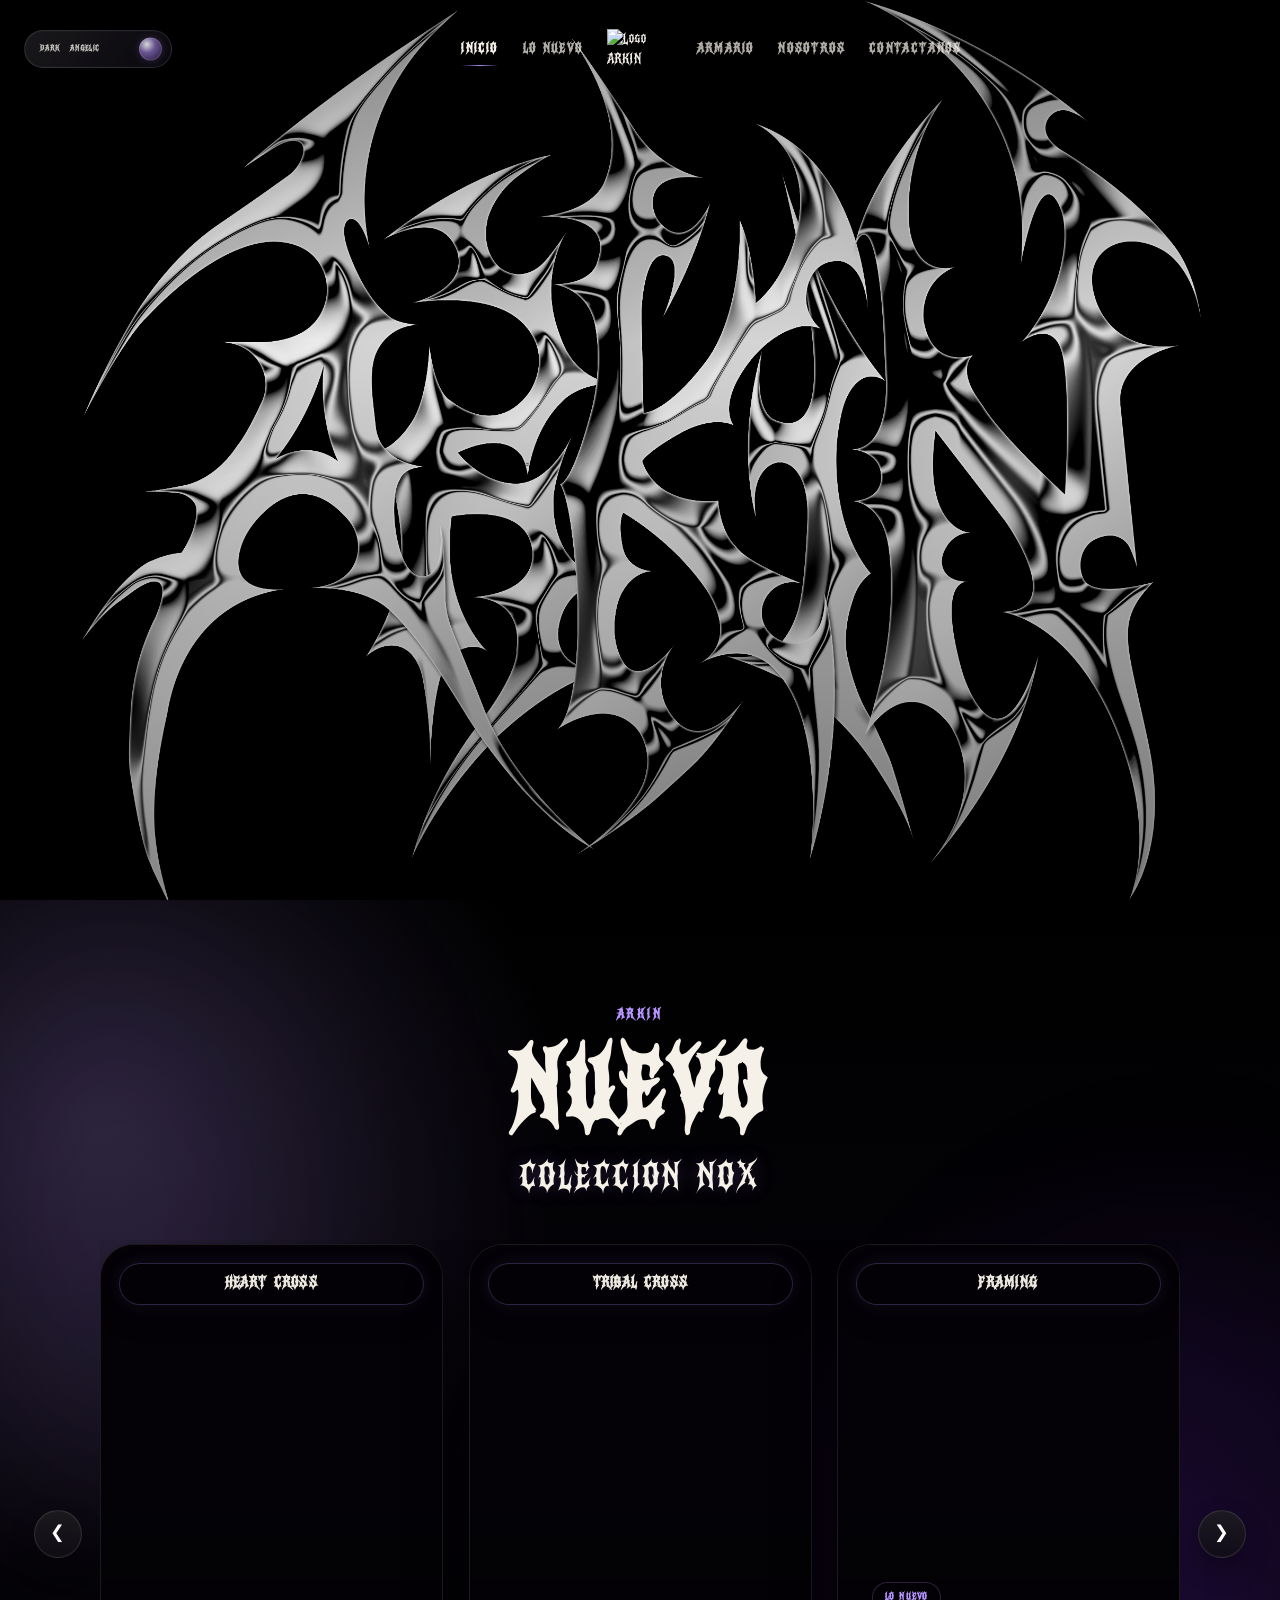
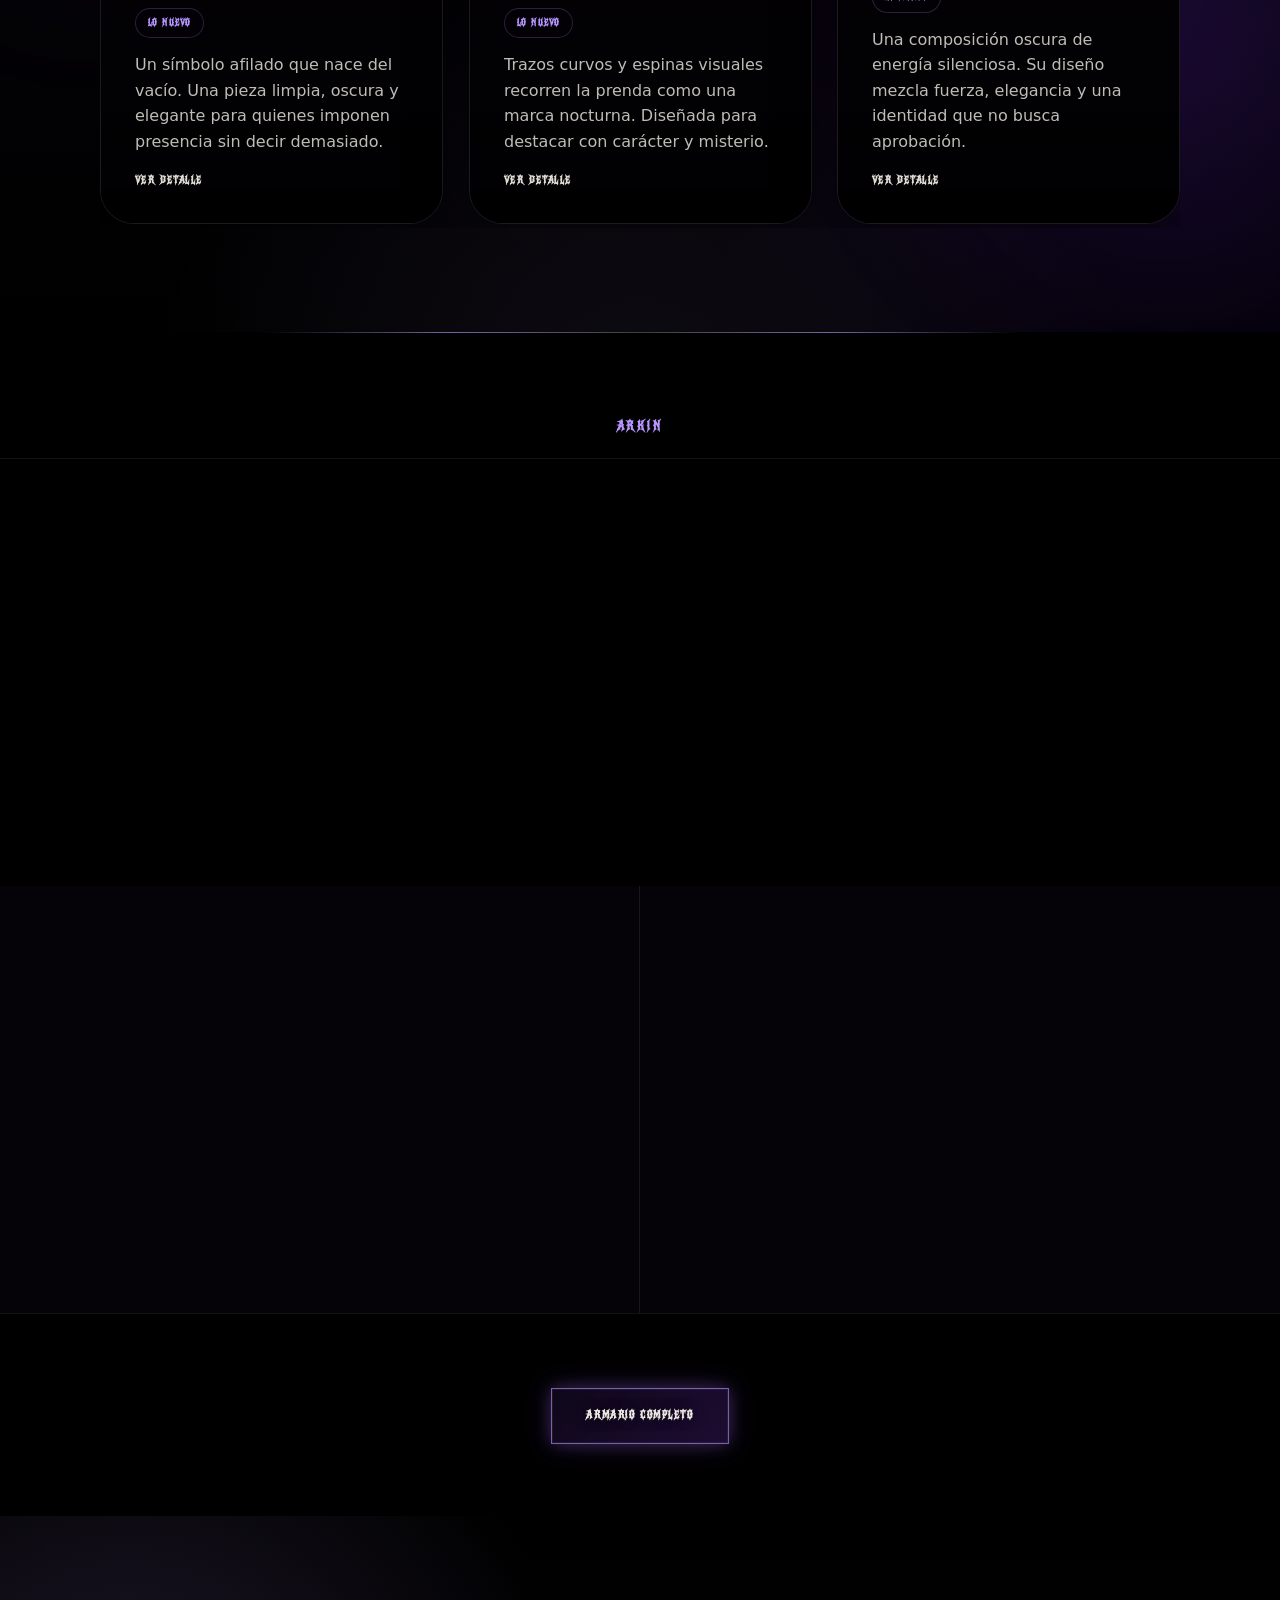
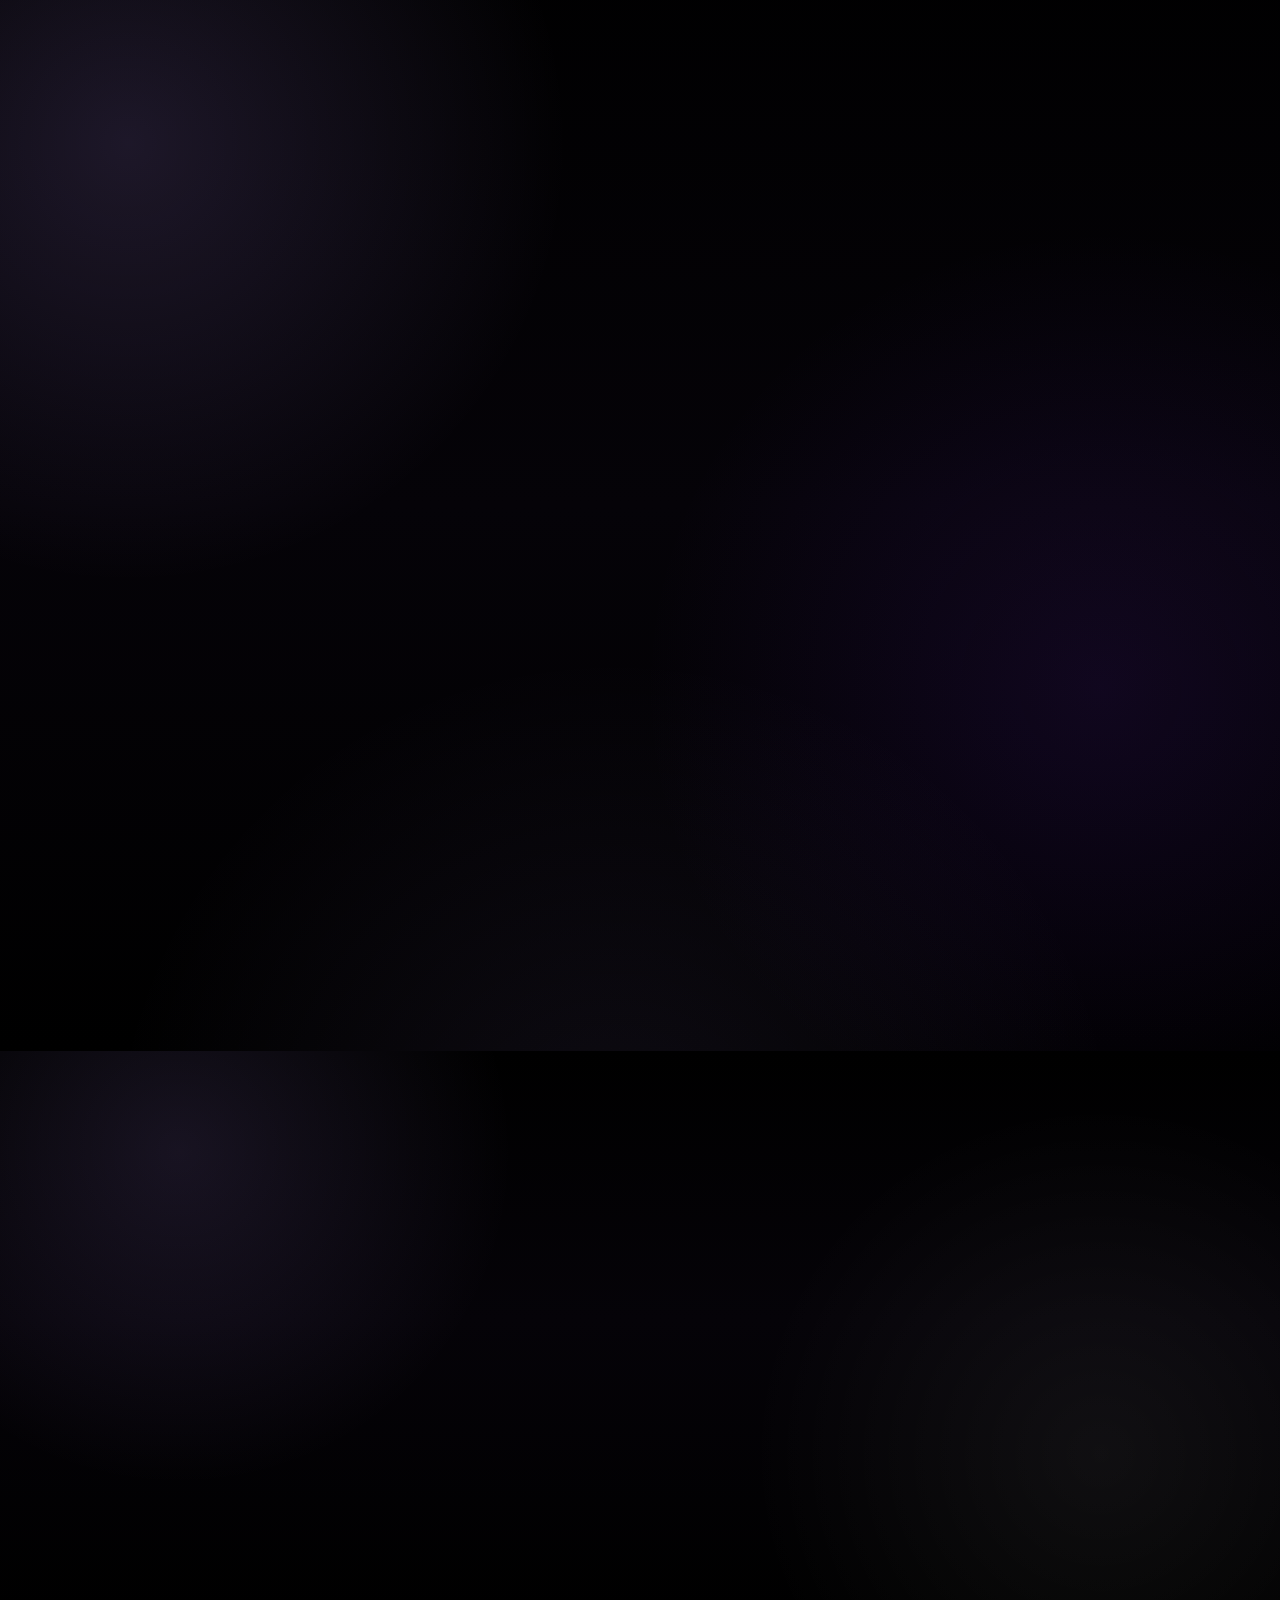
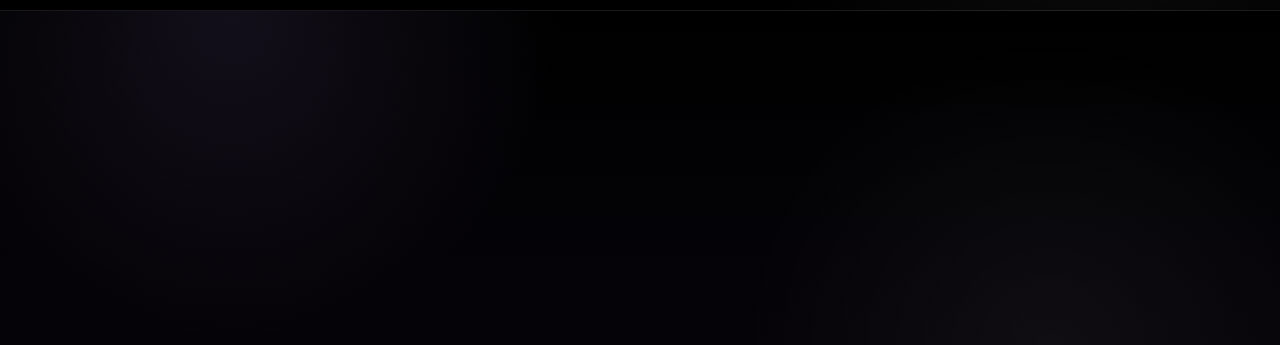
==== index.html @ 881b2f5a "Mejoras" ====
<!DOCTYPE html>
<html lang="es">
<head>
    <meta charset="UTF-8" />
    <meta name="viewport" content="width=device-width, initial-scale=1.0" />
    <title>ARKIN</title>
    <meta name="theme-color" content="#050308" id="themeColorMeta" />
    <link rel="stylesheet" href="StyleHome.css" />
</head>

<body data-theme="dark">
    <!-- HEADER / MENÚ PRINCIPAL -->
    <header class="site-header" id="siteHeader">
        <button class="theme-toggle header-theme-toggle" type="button" data-theme-toggle aria-label="Cambiar entre tema Dark y Angelic" aria-pressed="false">
            <span class="theme-toggle-text" data-theme-toggle-text>Dark / Angelic</span>
            <span class="theme-toggle-orb" aria-hidden="true"></span>
        </button>

        <nav class="nav" aria-label="Navegación principal">
            <div class="nav-links nav-links-left">
                <a href="#inicio" class="nav-link active">Inicio</a>
                <a href="#loNuevo" class="nav-link">Lo Nuevo</a>
            </div>

            <a href="#inicio" class="nav-logo" aria-label="Ir al inicio">
                <img src="Images/Logo.png" alt="Logo ARKIN" decoding="async" />
            </a>

            <button class="nav-menu-toggle" id="navMenuToggle" type="button" aria-label="Abrir menú" aria-expanded="false">
                <span></span>
                <span></span>
            </button>

            <div class="nav-links nav-links-right">
                <a href="#armario" class="nav-link">Armario</a>
                <a href="#nosotros" class="nav-link">Nosotros</a>
                <a href="#contacto" class="nav-link">Contactanos</a>
            </div>

            <div class="mobile-nav-panel" id="mobileNavPanel" aria-hidden="true">
                <button class="theme-toggle mobile-theme-toggle" type="button" data-theme-toggle aria-label="Cambiar entre tema Dark y Angelic" aria-pressed="false">
                    <span class="theme-toggle-text" data-theme-toggle-text>Dark / Angelic</span>
                    <span class="theme-toggle-orb" aria-hidden="true"></span>
                </button>
                <a href="#inicio" class="mobile-nav-link">Inicio</a>
                <a href="#loNuevo" class="mobile-nav-link">Lo Nuevo</a>
                <a href="#armario" class="mobile-nav-link">Armario</a>
                <a href="#nosotros" class="mobile-nav-link">Nosotros</a>
                <a href="#contacto" class="mobile-nav-link">Contactanos</a>
            </div>
        </nav>
    </header>

    <main>
        <!-- INICIO / HERO PRINCIPAL -->
        <section class="hero" id="inicio" aria-label="Inicio">
            <div class="hero-slider" id="heroSlider">
                <div class="hero-slide active" data-hero-slide>
                    <img src="Images/FondoPrincipal_3.png" alt="Imagen principal de ARKIN" decoding="async" fetchpriority="high" />
                </div>

                <!-- Espacios reservados para futuras imágenes del hero.
                <div class="hero-slide" data-hero-slide>
                    <img decoding="async" src="Images/FondoPrincipal_2.jpg" alt="Imagen principal de ARKIN 2" />
                </div>

                <div class="hero-slide" data-hero-slide>
                    <img decoding="async" src="Images/FondoPrincipal_3.jpg" alt="Imagen principal de ARKIN 3" />
                </div>
                -->
            </div>
        </section>

        <!-- LO NUEVO -->
        <section class="lo-nuevo-section" id="loNuevo" aria-labelledby="loNuevoTitle">
            <div class="section-heading lo-nuevo-heading">
                <span class="eyebrow">ARKIN</span>
                <h2 id="loNuevoTitle">Nuevo</h2>
                <p class="collection-title">Coleccion NOX</p>
            </div>
            <div class="lo-nuevo-carousel-shell">
                <button class="lo-nuevo-arrow lo-nuevo-arrow-left" id="loNuevoPrev" aria-label="Ver producto anterior" type="button">
                    &#10094;
                </button>

                <div class="lo-nuevo-track" id="loNuevoTrack"></div>

                <button class="lo-nuevo-arrow lo-nuevo-arrow-right" id="loNuevoNext" aria-label="Ver más productos nuevos" type="button">
                    &#10095;
                </button>
            </div>
        </section>

        <!-- ARMARIO -->
        <section class="armario-section" id="armario" aria-labelledby="armarioTitle">
            <div class="armario-editorial-header">
                <span class="eyebrow">ARKIN</span>
                <h2 id="armarioTitle" class="sr-only">Armario</h2>
            </div>

            <div class="wardrobe-grid" id="wardrobeGrid" aria-label="Productos destacados del armario"></div>

            <div class="armario-actions armario-editorial-actions">
                <button class="view-all-button" id="toggleArmario" type="button">
                    Armario completo
                </button>
            </div>

            <div class="armario-modal" id="armarioCompleto" aria-hidden="true">
                <div class="armario-backdrop" data-close-armario></div>

                <div class="armario-panel" role="dialog" aria-modal="true" aria-labelledby="armarioTitulo">
                    <button class="armario-close" id="cerrarArmario" type="button" aria-label="Cerrar armario">
                        &times;
                    </button>

                    <div class="armario-panel-header">
                        <span class="eyebrow">ARKIN</span>
                        <h3 id="armarioTitulo">Armario completo</h3>
                    </div>

                    <div class="armario-collection-banner" aria-label="Colección del armario">
                        <p class="collection-title collection-title-modal">Coleccion NOX</p>
                    </div>

                    <div class="all-products-grid armario-grid" id="ropaCompleta"></div>
                </div>
            </div>
        </section>

        <!-- NOSOTROS -->
        <section class="nosotros-section" id="nosotros" aria-labelledby="nosotrosTitle">
            <div class="nosotros-content">
                <span class="eyebrow" id="nosotrosTitle">Nosotros</span>

                <p class="nosotros-intro">
                    ARKIN nace como una contrapropuesta a la cotidianidad de la industria textil en Colombia y a la necesidad de una marca oscura y elegante, donde las personas se sientan únicas, identificadas y cómodas por medio de diseños y prendas de alta calidad, capaces de conectar con un público amplio.
                </p>

                <div class="nosotros-values">
                    <article class="nosotros-value-card">
                        <h3>Mision</h3>
                        <p>
                            Impactar y conectar a personas de diferentes estilos y generaciones mediante prendas con identidad. Buscamos crear una marca con estilo oscuro y carácter, conservando la elegancia y la limpieza mediante diseños versátiles y propios, evolucionando constantemente en calidad y visión creativa sin perder nuestra esencia.
                        </p>
                    </article>

                    <article class="nosotros-value-card">
                        <h3>Vision</h3>
                        <p>
                            Convertirnos en una marca reconocida mundialmente, llevando nuestra identidad desde las calles hasta la alta costura internacional. Aspiramos a construir un universo visual y cultural que inspire autenticidad, exclusividad y arte, manteniendo siempre una esencia oscura, rebelde y atemporal.
                        </p>
                    </article>
                </div>
            </div>

            <div class="nosotros-visual">
                <article class="visual-card visual-card-large">
                    <img src="Images/LocalNoche.JPG" alt="Prenda destacada ARKIN" loading="lazy" decoding="async" />
                </article>

                <article class="visual-card visual-card-small">
                    <img src="Images/LocalDia.JPG" alt="Detalle visual ARKIN" loading="lazy" decoding="async" />
                </article>
            </div>
        </section>

        <!-- CONTÁCTANOS -->
        <section class="contacto-section" id="contacto" aria-labelledby="contactoTitle">
            <div class="contacto-inner">
                <div class="contacto-heading">
                    <span class="eyebrow" id="contactoTitle">Contactanos</span>
                </div>

                <div class="contact-grid">
                    <a href="https://wa.me/573160551532" target="_blank" rel="noopener noreferrer" class="contact-card">
                        <span class="contact-label">WhatsApp</span>
                        <span class="contact-value">+57 316 055 1532</span>
                    </a>

                    <a href="https://wa.me/573242626679" target="_blank" rel="noopener noreferrer" class="contact-card">
                        <span class="contact-label">WhatsApp</span>
                        <span class="contact-value">+57 324 262 6679</span>
                    </a>

                    <a href="https://www.instagram.com/arkin.col/" target="_blank" rel="noopener noreferrer" class="contact-card">
                        <span class="contact-label">Instagram</span>
                        <span class="contact-value">arkin.col</span>
                    </a>

                    <a href="https://www.tiktok.com/@arkin.col" target="_blank" rel="noopener noreferrer" class="contact-card">
                        <span class="contact-label">TikTok</span>
                        <span class="contact-value">arkin.col</span>
                    </a>

                    <article class="contact-card contact-card-schedule">
                        <span class="contact-label">Horario</span>
                        <span class="contact-value">24 horas</span>
                    </article>
                </div>

                <div class="contact-map-card">
                    <iframe
                        src="https://www.google.com/maps/embed?pb=!1m18!1m12!1m3!1d3966.614587593867!2d-75.59871869999999!3d6.1823089!2m3!1f0!2f0!3f0!3m2!1i1024!2i768!4f13.1!3m3!1m2!1s0x8e46823f4aa37fdb%3A0xcdee6404a08c7a5a!2zQ3JhLiA1MiAjNjgtNDksIEVsIENhcm1lbG8sIEl0YWfDvMOtLCBNZWRlbGzDrW4sIEFudGlvcXVpYQ!5e0!3m2!1ses!2sco!4v1779692394250!5m2!1ses!2sco"
                        loading="lazy"
                        referrerpolicy="no-referrer-when-downgrade"
                        title="Ubicación de ARKIN en Google Maps"
                    ></iframe>

                    <div class="contact-map-overlay">
                        <span>Ubicacion</span>
                        <strong>Te esperamos</strong>
                    </div>

                    <a
                        href="https://maps.app.goo.gl/NboyEygqY7zFj8oW8"
                        target="_blank"
                        rel="noopener noreferrer"
                        class="contact-map-link"
                        aria-label="Abrir ubicación de ARKIN en Google Maps"
                    ></a>
                </div>
            </div>
        </section>
    </main>

    <!-- FOOTER -->
    <footer class="site-footer">
        <div class="footer-inner">
            <div class="footer-brand">
                <a href="#inicio" class="footer-logo-link" aria-label="Volver al inicio">
                    <img src="Images/Logo.png" alt="Logo ARKIN" class="footer-logo" loading="lazy" decoding="async" />
                </a>

                <div>
                    <h3>ARKIN</h3>
                    <p>Exclusividad convertida en forma.</p>
                </div>
            </div>

            <nav class="footer-nav" aria-label="Navegación del footer">
                <a href="#inicio">Inicio</a>
                <a href="#loNuevo">Lo Nuevo</a>
                <a href="#armario">Armario</a>
                <a href="#nosotros">Nosotros</a>
                <a href="#contacto">Contactanos</a>
            </nav>
        </div>

        <div class="footer-bottom">
            <p class="footer-copy">© <span id="currentYear"></span> ARKIN. Todos los derechos reservados.</p>
            <span class="footer-tagline">Oscuro · Elegante · Atemporal</span>
        </div>
    </footer>

    <!-- MODAL DE PRODUCTO -->
    <div class="product-modal" id="productModal" aria-hidden="true">
        <div class="product-backdrop" data-close-modal></div>

        <div class="product-panel product-panel-luxury" role="dialog" aria-modal="true" aria-labelledby="modalTitle">
            <button class="modal-close" id="cerrarProducto" type="button" aria-label="Cerrar ventana">
                &times;
            </button>

            <div class="product-luxury-shell">
                <header class="product-modal-heading">
                    <h3 id="modalTitle">Producto</h3>
                    <p class="product-modal-collection">Coleccion NOX</p>
                </header>

                <section class="product-gallery product-gallery-luxury" aria-label="Galeria del producto">
                    <div class="product-main-frame">
                        <button class="gallery-arrow gallery-arrow-left" id="modalPrevImage" type="button" aria-label="Imagen anterior">
                            &#10094;
                        </button>

                        <img decoding="async" id="imagenPrincipal" class="product-main-image" src="" alt="" />

                        <button class="gallery-arrow gallery-arrow-right" id="modalNextImage" type="button" aria-label="Imagen siguiente">
                            &#10095;
                        </button>
                    </div>

                    <div class="thumb-strip product-thumb-column" id="miniaturas"></div>
                </section>

                <section class="product-description-block" aria-label="Descripcion del producto">
                    <span class="product-section-label">Descripcion</span>
                    <p class="modal-description" id="descripcionProducto"></p>
                </section>

                <section class="product-purchase-card" aria-label="Opciones de compra">
                    <div class="product-price-block">
                        <span class="product-section-label">Precio</span>
                        <p class="modal-price" id="precioProducto"></p>
                    </div>

                    <div class="selector-block selector-block-luxury">
                        <p>Colores</p>
                        <div class="option-row option-row-colors" id="selectorColores"></div>
                    </div>

                    <div class="selector-block selector-block-luxury">
                        <p>Tallas</p>
                        <div class="option-row option-row-sizes" id="selectorTallas"></div>
                    </div>

                    <a id="linkWhatsapp" href="#" target="_blank" rel="noopener noreferrer" class="whatsapp-button">
                        Solicitar por WhatsApp
                    </a>
                </section>

                <section class="product-editorial-grid" aria-label="Vista 360 y material">
                    <article class="product-video-card">
                        <span class="product-section-label">Vista 360</span>

                        <div class="product-360-stage" id="vista360Stage" aria-hidden="true">
                            <img decoding="async" id="vista360Camisa" class="product-360-shirt" src="" alt="" />
                        </div>
                    </article>

                    <article class="product-material-card">
                        <span class="product-section-label">Material</span>
                        <p class="modal-material" id="materialProducto"></p>
                    </article>
                </section>

                <section class="related-products related-products-luxury" aria-labelledby="relatedProductsTitle">
                    <button class="modal-scroll-hint" id="scrollToRelated" type="button" aria-label="Ir a mas camisas">
                        <span>&#8964;</span>
                    </button>

                    <div class="related-products-header">
                        <h4 id="relatedProductsTitle">Mas por ver</h4>
                    </div>

                    <div class="related-carousel-shell">
                        <button class="related-arrow related-arrow-left" id="relatedPrev" type="button" aria-label="Ver camisas anteriores">
                            &#10094;
                        </button>

                        <div class="related-track" id="relatedProductsTrack"></div>

                        <button class="related-arrow related-arrow-right" id="relatedNext" type="button" aria-label="Ver mas camisas">
                            &#10095;
                        </button>
                    </div>
                </section>
            </div>
        </div>
    </div>

    <!-- LOADER GLOBAL -->
    <div class="page-loader" id="pageLoader" aria-hidden="true">
        <img src="Images/LogoLoader.png" alt="Cargando" class="page-loader-logo" decoding="async" />
    </div>

    <script src="FunctionalityHome.js" defer></script>
</body>
</html>
---- StyleHome.css ----
@font-face {
    font-family: "Darkhusk";
    src: url("Darkhusk.otf") format("opentype");
    font-weight: normal;
    font-style: normal;
    font-display: swap;
}

/* ================================
   CONFIGURACIÓN GENERAL
================================ */
:root {
    --bg: #050308;
    --panel: #120d18;
    --text: #f5f1e8;
    --muted: #c7bfd6;
    --line: rgba(255, 255, 255, 0.08);
    --purple-soft: #b794ff;
    --shadow-dark: 0 22px 60px rgba(0, 0, 0, 0.34);
    --container: 1200px;
}

* {
    box-sizing: border-box;
}

html {
    width: 100%;
    scroll-behavior: smooth;
    overflow-x: hidden;
}

body {
    width: 100%;
    margin: 0;
    padding: 0;
    overflow-x: hidden;
    background: #000;
    color: var(--text);
    font-family: "Manrope", system-ui, -apple-system, BlinkMacSystemFont, "Segoe UI", sans-serif;
}

body.modal-open,
body.no-scroll,
body.nav-open {
    overflow: hidden;
}

img {
    display: block;
    max-width: 100%;
}

a {
    color: inherit;
    text-decoration: none;
}

button,
a {
    -webkit-tap-highlight-color: transparent;
}

section {
    width: 100%;
}

section[id] {
    scroll-margin-top: 96px;
}

.section-heading {
    text-align: center;
}

.eyebrow {
    display: inline-block;
    color: var(--purple-soft);
    font-size: 0.78rem;
    font-weight: 900;
    letter-spacing: 0.18em;
    text-transform: uppercase;
}

/* ================================
   TIPOGRAFÍA ARKIN
   Darkhusk global con excepciones legibles
================================ */

body {
    font-family: "Darkhusk", "Manrope", system-ui, -apple-system, BlinkMacSystemFont, "Segoe UI", sans-serif;
}

/* Heredar Darkhusk en elementos interactivos */
button,
input,
textarea,
select,
a {
    font-family: inherit;
}

/* Ajuste general para Darkhusk */
body,
button,
a {
    letter-spacing: 0.055em;
    line-height: 1.25;
}

/* Excepciones: textos largos, materiales, precios y números */
.new-product-description,
.product-info .modal-description,
.product-info .modal-material,
.nosotros-intro,
.nosotros-value-card p,
.product-card-price,
.new-product-price,
.related-card-price,
.product-info .modal-price,
.contact-value,
.footer-copy,
#currentYear,
.size-button,
.color-button,
.whatsapp-button[href*="wa.me"] {
    font-family: "Manrope", system-ui, -apple-system, BlinkMacSystemFont, "Segoe UI", sans-serif;
    letter-spacing: normal;
    line-height: 1.65;
}

/* Números/contactos específicos */
.contact-card .contact-value,
.contact-card-schedule .contact-value,
.footer-bottom,
.modal-price,
.product-card-price,
.related-card-price {
    font-family: "Manrope", system-ui, -apple-system, BlinkMacSystemFont, "Segoe UI", sans-serif;
    letter-spacing: normal;
}

/* Títulos y elementos de marca con Darkhusk más controlado */
.nav-link,
.mobile-nav-link,
.theme-toggle,
.eyebrow,
.new-product-label,
.new-product-action,
.product-card-name,
.new-product-name,
.wardrobe-card-title,
.related-card-name,
.lo-nuevo-heading h2,
.armario-editorial-header h2,
.product-info #modalTitle,
#armarioTitulo,
.related-products-header h4,
.nosotros-value-card h3,
.contact-label,
.contact-map-overlay span,
.contact-map-overlay strong,
.site-footer h3,
.footer-nav a,
.view-all-button,
.armario-close,
.modal-close,
.gallery-arrow,
.related-arrow,
.lo-nuevo-arrow {
    font-family: "Darkhusk", "Manrope", system-ui, sans-serif;
    letter-spacing: 0.06em;
    line-height: 1.2;
}

/* Excepción extra: textos de descripción dentro de cards y modal */
.product-copy,
.product-copy p,
.nosotros-content p,
.footer-brand p {
    font-family: "Manrope", system-ui, -apple-system, BlinkMacSystemFont, "Segoe UI", sans-serif;
    letter-spacing: normal;
}

.reveal {
    opacity: 0;
    transform: translateY(18px);
    transition:
        opacity 0.5s ease,
        transform 0.5s ease;
}

.reveal.is-visible {
    opacity: 1;
    transform: translateY(0);
}

/* ================================
   HEADER / MENÚ PRINCIPAL
================================ */
.site-header {
    position: fixed;
    top: 0;
    left: 0;
    z-index: 100;
    width: 100%;
    padding: 10px 24px;
    background: transparent;
    border-bottom: 1px solid transparent;
    backdrop-filter: blur(0);
    transition:
        padding 0.32s ease,
        background 0.32s ease,
        backdrop-filter 0.32s ease,
        border-color 0.32s ease,
        box-shadow 0.32s ease;
}

.site-header.is-scrolled {
    padding: 7px 24px;
    background:
        linear-gradient(180deg, rgba(5, 3, 8, 0.94), rgba(5, 3, 8, 0.84));
    border-bottom-color: rgba(255, 255, 255, 0.08);
    backdrop-filter: blur(18px);
    box-shadow:
        0 16px 34px rgba(0, 0, 0, 0.34),
        0 1px 0 rgba(255, 255, 255, 0.035) inset;
}

.nav {
    max-width: var(--container);
    margin: 0 auto;
    display: grid;
    grid-template-columns: 1fr auto 1fr;
    align-items: center;
    gap: 18px;
}

.nav-links {
    display: flex;
    gap: 24px;
    align-items: center;
}

.nav-links-left {
    justify-content: flex-end;
}

.nav-links-right {
    justify-content: flex-start;
}

.nav-link {
    position: relative;
    padding: 8px 0;
    color: rgba(245, 241, 232, 0.72);
    font-size: 0.78rem;
    font-weight: 700;
    letter-spacing: 0.16em;
    text-transform: uppercase;
    transition:
        color 0.25s ease,
        transform 0.25s ease;
}

.nav-link::after {
    content: "";
    position: absolute;
    left: 50%;
    bottom: 1px;
    width: 0;
    height: 1px;
    transform: translateX(-50%);
    background: linear-gradient(90deg, transparent, rgba(183, 148, 255, 0.95), transparent);
    transition: width 0.25s ease;
}

.nav-link:hover,
.nav-link.active {
    color: var(--text);
}

.nav-link:hover {
    transform: translateY(-1px);
}

.nav-link:hover::after,
.nav-link.active::after {
    width: 100%;
}

.nav-logo {
    width: 78px;
    height: 78px;
    justify-self: center;
    display: inline-flex;
    align-items: center;
    justify-content: center;
    border-radius: 50%;
    transition:
        transform 0.28s ease,
        filter 0.28s ease;
}

.nav-logo:hover {
    transform: scale(1.04);
    filter: drop-shadow(0 0 14px rgba(183, 148, 255, 0.22));
}

.nav-logo img {
    width: 66px;
    height: auto;
    transition: width 0.28s ease;
}

.site-header.is-scrolled .nav-logo img {
    width: 60px;
}

.nav-menu-toggle,
.mobile-nav-panel {
    display: none;
}

/* ================================
   INICIO / HERO PRINCIPAL
================================ */
.hero {
    position: relative;
    width: 100%;
    height: 100vh;
    min-height: 100svh;
    padding: 0;
    overflow: hidden;
    isolation: isolate;
    background: #000;
}

.hero-slider,
.hero-slide {
    position: absolute;
    inset: 0;
    width: 100%;
    height: 100%;
    background: #000;
}

.hero-slide {
    opacity: 0;
    visibility: hidden;
    transform: scale(1.035);
    transition:
        opacity 1.15s ease,
        visibility 1.15s ease,
        transform 6s ease;
}

.hero-slide.active {
    opacity: 1;
    visibility: visible;
    transform: scale(1);
}

.hero-slide img {
    width: 100%;
    height: 100%;
    max-width: none;
    object-fit: contain;
    object-position: center center;
    transform: scale(1.06);
    transform-origin: center center;
}

.hero::after {
    content: "";
    position: absolute;
    inset: 0;
    z-index: 1;
    pointer-events: none;
    background:
        linear-gradient(
            180deg,
            rgba(0, 0, 0, 0.38) 0%,
            rgba(0, 0, 0, 0.08) 38%,
            rgba(0, 0, 0, 0.42) 100%
        );
}

/* ================================
   SECCIÓN LO NUEVO
================================ */
.lo-nuevo-section {
    width: 100%;
    max-width: 1440px;
    margin: 0 auto;
    padding: 104px 34px;
    position: relative;
    background: #000;
}

.lo-nuevo-heading {
    max-width: 760px;
    margin: 0 auto 42px;
    text-align: center;
}

.lo-nuevo-heading h2 {
    margin: 0;
    font-family: "Manrope", sans-serif;
    font-size: clamp(2rem, 4.2vw, 4.4rem);
    line-height: 0.95;
    font-weight: 950;
    letter-spacing: -0.055em;
    text-transform: uppercase;
}

.lo-nuevo-heading .eyebrow {
    margin-bottom: 14px;
}

.lo-nuevo-carousel-shell {
    position: relative;
    display: flex;
    align-items: center;
    gap: 18px;
}

.lo-nuevo-track {
    display: flex;
    flex: 1 1 auto;
    min-width: 0;
    gap: 26px;
    overflow: hidden;
    scroll-behavior: smooth;
    padding: 4px 0;
}

.lo-nuevo-arrow,
.related-arrow,
.gallery-arrow {
    border: 1px solid rgba(255, 255, 255, 0.11);
    background:
        linear-gradient(180deg, rgba(255, 255, 255, 0.08), rgba(255, 255, 255, 0.03)),
        rgba(8, 6, 12, 0.82);
    color: white;
    cursor: pointer;
    backdrop-filter: blur(10px);
    box-shadow:
        0 12px 26px rgba(0, 0, 0, 0.30),
        0 0 0 1px rgba(255, 255, 255, 0.02) inset;
    transition:
        transform 0.24s ease,
        border-color 0.24s ease,
        background 0.24s ease,
        box-shadow 0.24s ease;
}

.lo-nuevo-arrow,
.related-arrow {
    width: 48px;
    height: 48px;
    border-radius: 50%;
    font-size: 1.1rem;
    flex: 0 0 auto;
}

.lo-nuevo-arrow:hover,
.related-arrow:hover {
    border-color: rgba(183, 148, 255, 0.34);
    background:
        linear-gradient(180deg, rgba(183, 148, 255, 0.14), rgba(255, 255, 255, 0.04)),
        rgba(8, 6, 12, 0.88);
    box-shadow:
        0 14px 30px rgba(0, 0, 0, 0.36),
        0 0 18px rgba(183, 148, 255, 0.12);
}

.lo-nuevo-arrow:hover {
    transform: translateY(-1px);
}

.new-product-card {
    position: relative;
    flex: 0 0 calc((100% - 52px) / 3);
    min-height: 580px;
    border-radius: 34px;
    overflow: hidden;
    background: rgba(8, 6, 12, 0.88);
    border: 1px solid rgba(255, 255, 255, 0.09);
    box-shadow:
        0 24px 62px rgba(0, 0, 0, 0.38),
        0 0 0 1px rgba(255, 255, 255, 0.018) inset;
    cursor: pointer;
    isolation: isolate;
    scroll-snap-align: start;
    transition:
        transform 0.32s ease,
        border-color 0.32s ease,
        box-shadow 0.32s ease;
}

.new-product-card::after {
    content: "";
    position: absolute;
    inset: 0;
    z-index: 1;
    pointer-events: none;
    background:
        linear-gradient(
            180deg,
            rgba(0, 0, 0, 0.04) 0%,
            rgba(0, 0, 0, 0.18) 44%,
            rgba(0, 0, 0, 0.82) 100%
        );
}

.new-product-card:hover {
    transform: translateY(-7px);
    border-color: rgba(183, 148, 255, 0.38);
    box-shadow:
        0 30px 72px rgba(0, 0, 0, 0.46),
        0 0 24px rgba(183, 148, 255, 0.12);
}

.new-product-media {
    position: absolute;
    inset: 0;
    z-index: 0;
    background: #050308;
}

.new-product-media img {
    width: 100%;
    height: 100%;
    object-fit: contain;
    object-position: center;
    transform: scale(1.04);
    transition:
        transform 0.55s ease,
        filter 0.55s ease;
}

.new-product-card:hover .new-product-media img {
    transform: scale(1.065);
    filter: contrast(1.04) brightness(1.03);
}

.new-product-content {
    position: absolute;
    left: 34px;
    right: 34px;
    bottom: 34px;
    z-index: 2;
    max-width: 520px;
}

.new-product-label {
    display: inline-flex;
    margin-bottom: 14px;
    padding: 7px 12px;
    border-radius: 999px;
    background: rgba(5, 3, 8, 0.66);
    border: 1px solid rgba(183, 148, 255, 0.22);
    color: var(--purple-soft);
    font-size: 0.68rem;
    font-weight: 800;
    letter-spacing: 0.16em;
    text-transform: uppercase;
    backdrop-filter: blur(8px);
}

.new-product-name {
    margin: 0 0 10px;
    font-family: "Cormorant Garamond", Georgia, serif;
    font-size: clamp(2.3rem, 5vw, 4.2rem);
    line-height: 0.92;
    color: var(--text);
}

.new-product-description {
    margin: 0 0 18px;
    color: rgba(245, 241, 232, 0.78);
    line-height: 1.6;
}

.new-product-footer {
    display: flex;
    align-items: center;
    gap: 18px;
    flex-wrap: wrap;
}

.new-product-price {
    color: #c7adff;
    font-size: 1rem;
    font-weight: 800;
}

.new-product-action {
    color: rgba(245, 241, 232, 0.92);
    font-size: 0.76rem;
    font-weight: 800;
    letter-spacing: 0.12em;
    text-transform: uppercase;
}

/* ================================
   ARMARIO PRINCIPAL
================================ */
.armario-section {
    width: 100%;
    max-width: none;
    min-height: 100vh;
    margin: 0;
    padding: 84px 0 72px;
    background: #000;
    position: relative;
    overflow: hidden;
}

.armario-section::before,
.nosotros-section::after,
.contacto-section::before,
.site-footer::before {
    content: "";
    position: absolute;
    left: 50%;
    top: 0;
    z-index: 3;
    width: min(760px, 78vw);
    height: 1px;
    transform: translateX(-50%);
    pointer-events: none;
    background:
        linear-gradient(
            90deg,
            transparent,
            rgba(183, 148, 255, 0.65),
            rgba(245, 241, 232, 0.26),
            rgba(183, 148, 255, 0.65),
            transparent
        );
}

.armario-editorial-header {
    text-align: center;
    margin-bottom: 22px;
    padding: 0 24px;
}

.armario-editorial-header .eyebrow {
    margin-bottom: 8px;
    font-size: 0.64rem;
    opacity: 0.7;
}

.armario-editorial-header h2 {
    margin: 0;
    font-family: "Manrope", sans-serif;
    font-size: 0.78rem;
    font-weight: 800;
    letter-spacing: 0.42em;
    text-transform: uppercase;
    color: rgba(245, 241, 232, 0.74);
}

.wardrobe-grid {
    width: 100%;
    min-height: calc(100vh - 230px);
    display: grid;
    grid-template-columns: repeat(2, minmax(0, 1fr));
    background: #000;
    border-top: 1px solid rgba(255, 255, 255, 0.075);
    border-bottom: 1px solid rgba(255, 255, 255, 0.075);
}

.wardrobe-card {
    position: relative;
    min-height: 360px;
    overflow: hidden;
    background: #050308;
    cursor: pointer;
    isolation: isolate;
    border: 0;
}

.wardrobe-card:nth-child(odd) {
    border-right: 1px solid rgba(255, 255, 255, 0.075);
}

.wardrobe-card:nth-child(-n + 2) {
    border-bottom: 1px solid rgba(255, 255, 255, 0.075);
}

.wardrobe-image {
    width: 100%;
    height: 100%;
    min-height: inherit;
    object-fit: contain;
    object-position: center;
    transform: scale(1.04);
    transition:
        transform 0.7s ease,
        filter 0.7s ease,
        opacity 0.35s ease;
}

.wardrobe-card:hover .wardrobe-image {
    transform: scale(1.065);
    filter: contrast(1.04) brightness(0.82);
}

.wardrobe-card.is-changing .wardrobe-image {
    opacity: 0.32;
}

.wardrobe-card-overlay {
    position: absolute;
    inset: 0;
    z-index: 2;
    display: grid;
    place-items: center;
    padding: 28px;
    background: rgba(0, 0, 0, 0.28);
    backdrop-filter: blur(0);
    opacity: 0;
    transition:
        opacity 0.32s ease,
        backdrop-filter 0.32s ease,
        background 0.32s ease;
}

.wardrobe-card:hover .wardrobe-card-overlay {
    opacity: 1;
    backdrop-filter: blur(8px);
    background: rgba(0, 0, 0, 0.34);
}

.wardrobe-card-title {
    color: var(--text);
    font-family: "Cormorant Garamond", Georgia, serif;
    font-size: clamp(2rem, 4vw, 4.2rem);
    line-height: 0.95;
    text-align: center;
    transform: translateY(12px);
    opacity: 0;
    transition:
        opacity 0.32s ease,
        transform 0.32s ease;
}

.wardrobe-card:hover .wardrobe-card-title {
    opacity: 1;
    transform: translateY(0);
}

.armario-editorial-actions {
    margin-top: 34px;
    text-align: center;
    padding: 0 24px;
}

.view-all-button {
    position: relative;
    min-width: 178px;
    padding: 13px 26px;
    border: 1px solid rgba(183, 148, 255, 0.62);
    background:
        linear-gradient(135deg, rgba(16, 8, 28, 0.88), rgba(54, 22, 92, 0.52)),
        rgba(5, 3, 8, 0.72);
    color: rgba(245, 241, 232, 0.96);
    font-size: 0.8rem;
    font-weight: 900;
    letter-spacing: 0.14em;
    text-transform: uppercase;
    text-shadow: 0 0 12px rgba(0, 0, 0, 0.55);
    cursor: pointer;
    box-shadow:
        0 0 0 1px rgba(255, 255, 255, 0.06) inset,
        0 0 16px rgba(183, 148, 255, 0.28),
        0 0 34px rgba(109, 40, 217, 0.18),
        0 12px 28px rgba(0, 0, 0, 0.32);
    transition:
        transform 0.25s ease,
        border-color 0.25s ease,
        background 0.25s ease,
        box-shadow 0.25s ease;
}

.view-all-button::before {
    content: "";
    position: absolute;
    inset: -8px;
    z-index: -2;
    border-radius: inherit;
    background:
        radial-gradient(circle, rgba(183, 148, 255, 0.45), rgba(109, 40, 217, 0.12) 48%, transparent 72%);
    filter: blur(14px);
    opacity: 0.9;
    animation: arcadeGlowSoft 2.8s ease-in-out infinite;
    pointer-events: none;
}

.view-all-button::after {
    content: "";
    position: absolute;
    inset: 2px;
    z-index: -1;
    border-radius: inherit;
    background:
        linear-gradient(90deg, rgba(255, 255, 255, 0.16), rgba(183, 148, 255, 0.05), rgba(255, 255, 255, 0.12));
    opacity: 0.9;
}

.view-all-button:hover {
    transform: translateY(-2px) scale(1.02);
    border-color: rgba(220, 202, 255, 0.9);
    color: #fff;
    background:
        linear-gradient(135deg, rgba(28, 11, 48, 0.94), rgba(91, 36, 150, 0.68)),
        rgba(5, 3, 8, 0.78);
    box-shadow:
        0 0 0 1px rgba(255, 255, 255, 0.10) inset,
        0 0 22px rgba(183, 148, 255, 0.42),
        0 0 48px rgba(109, 40, 217, 0.26),
        0 16px 34px rgba(0, 0, 0, 0.36);
}

/* ================================
   ARMARIO COMPLETO
================================ */
.armario-modal {
    position: fixed;
    inset: 0;
    z-index: 1000;
    display: none;
    align-items: stretch;
    justify-content: stretch;
}

.armario-modal.is-open {
    display: block;
}

.armario-backdrop {
    position: absolute;
    inset: 0;
    background: #000;
    backdrop-filter: none;
}

.armario-panel {
    position: relative;
    z-index: 1;
    width: 100%;
    height: 100dvh;
    max-height: 100dvh;
    overflow-y: scroll;
    overflow-x: hidden;
    scrollbar-gutter: stable;
    padding: 0 34px 56px;
    border: none;
    border-radius: 0;
    box-shadow: none;
    background:
        radial-gradient(circle at 50% -10%, rgba(255, 255, 255, 0.16), transparent 28%),
        radial-gradient(circle at 18% 18%, rgba(183, 148, 255, 0.20), transparent 30%),
        radial-gradient(circle at 82% 20%, rgba(255, 255, 255, 0.10), transparent 28%),
        radial-gradient(circle at 50% 105%, rgba(183, 148, 255, 0.13), transparent 34%),
        linear-gradient(180deg, #07040b 0%, #000 54%, #050308 100%);
}

.armario-panel::-webkit-scrollbar,
.product-panel::-webkit-scrollbar {
    width: 12px;
}

.armario-panel::-webkit-scrollbar-track,
.product-panel::-webkit-scrollbar-track {
    background: rgba(255, 255, 255, 0.04);
}

.armario-panel::-webkit-scrollbar-thumb,
.product-panel::-webkit-scrollbar-thumb {
    background: rgba(183, 148, 255, 0.35);
    border-radius: 999px;
}

.armario-panel::-webkit-scrollbar-thumb:hover,
.product-panel::-webkit-scrollbar-thumb:hover {
    background: rgba(183, 148, 255, 0.55);
}

.armario-panel::before {
    content: "";
    position: fixed;
    inset: 0;
    z-index: 0;
    pointer-events: none;
    opacity: 0.9;
    mix-blend-mode: screen;
    background:
        linear-gradient(115deg, transparent 0%, transparent 27%, rgba(255, 255, 255, 0.055) 43%, transparent 58%, transparent 100%),
        linear-gradient(65deg, transparent 0%, transparent 31%, rgba(183, 148, 255, 0.07) 48%, transparent 63%, transparent 100%);
}

.armario-panel::after {
    content: "";
    position: fixed;
    left: 50%;
    bottom: -18%;
    z-index: 0;
    width: min(980px, 88vw);
    height: 360px;
    transform: translateX(-50%);
    pointer-events: none;
    background:
        radial-gradient(
            ellipse at center,
            rgba(255, 255, 255, 0.16) 0%,
            rgba(183, 148, 255, 0.10) 26%,
            rgba(109, 40, 217, 0.045) 48%,
            transparent 72%
        );
    filter: blur(12px);
    opacity: 0.95;
}

.armario-panel > * {
    position: relative;
    z-index: 1;
}

.armario-panel-header {
    position: sticky;
    top: 0;
    z-index: 12;
    margin: 0 -34px 46px;
    padding: 24px 84px 22px;
    text-align: center;
    background:
        radial-gradient(circle at 50% 0%, rgba(183, 148, 255, 0.16), transparent 52%),
        linear-gradient(180deg, rgba(12, 8, 18, 0.88), rgba(5, 3, 8, 0.66));
    backdrop-filter: blur(22px);
    border-bottom: 1px solid rgba(255, 255, 255, 0.08);
    box-shadow:
        0 18px 34px rgba(0, 0, 0, 0.26),
        0 1px 0 rgba(255, 255, 255, 0.035) inset;
}

.armario-panel-header::before,
.armario-panel-header::after {
    content: "";
    position: absolute;
    left: 50%;
    height: 1px;
    transform: translateX(-50%);
    pointer-events: none;
    background:
        linear-gradient(90deg, transparent, rgba(183, 148, 255, 0.72), rgba(255, 255, 255, 0.28), rgba(183, 148, 255, 0.72), transparent);
}

.armario-panel-header::before {
    top: 12px;
    width: min(420px, 54vw);
}

.armario-panel-header::after {
    bottom: -1px;
    width: min(520px, 62vw);
}

.armario-panel-header .eyebrow {
    margin-bottom: 8px;
    color: rgba(183, 148, 255, 0.92);
    font-size: 0.62rem;
    letter-spacing: 0.28em;
}

#armarioTitulo {
    margin: 0;
    color: rgba(245, 241, 232, 0.88);
    font-family: "Manrope", sans-serif;
    font-size: 0.78rem;
    font-weight: 900;
    letter-spacing: 0.42em;
    line-height: 1.2;
    text-transform: uppercase;
}

.armario-close,
.modal-close {
    position: fixed;
    z-index: 30;
    display: grid;
    place-items: center;
    padding: 0;
    border-radius: 50%;
    background: rgba(5, 3, 8, 0.52);
    color: rgba(245, 241, 232, 0.88);
    border: 1px solid rgba(255, 255, 255, 0.12);
    backdrop-filter: blur(12px);
    line-height: 1;
    cursor: pointer;
    box-shadow:
        0 10px 22px rgba(0, 0, 0, 0.30),
        0 0 0 1px rgba(255, 255, 255, 0.018) inset;
    transition:
        transform 0.22s ease,
        background 0.22s ease,
        border-color 0.22s ease,
        color 0.22s ease,
        box-shadow 0.22s ease;
}

.armario-close {
    top: 21px;
    right: 24px;
    width: 34px;
    height: 34px;
    font-size: 1.05rem;
}

.modal-close {
    top: 22px;
    right: 24px;
    width: 36px;
    height: 36px;
    font-size: 1.08rem;
}

.armario-close:hover,
.modal-close:hover {
    transform: scale(1.06);
    background: rgba(183, 148, 255, 0.14);
    color: #fff;
    border-color: rgba(183, 148, 255, 0.34);
    box-shadow:
        0 12px 26px rgba(0, 0, 0, 0.36),
        0 0 18px rgba(183, 148, 255, 0.14);
}

#ropaCompleta {
    position: relative;
    width: min(100%, 1460px);
    margin: 0 auto;
    display: grid;
    grid-template-columns: repeat(3, minmax(0, 1fr));
    gap: 32px;
    align-items: start;
    padding-bottom: 30px;
}

#ropaCompleta::before {
    content: "";
    position: absolute;
    left: 50%;
    top: -28px;
    width: min(760px, 72vw);
    height: 1px;
    transform: translateX(-50%);
    pointer-events: none;
    background:
        linear-gradient(90deg, transparent, rgba(255, 255, 255, 0.18), rgba(183, 148, 255, 0.46), rgba(255, 255, 255, 0.18), transparent);
}

.product-card {
    position: relative;
    width: 100%;
    min-width: 0;
    overflow: hidden;
    isolation: isolate;
    background:
        linear-gradient(180deg, rgba(255, 255, 255, 0.07), rgba(255, 255, 255, 0.026)),
        rgba(8, 6, 12, 0.9);
    border: 1px solid rgba(255, 255, 255, 0.105);
    border-radius: 34px;
    box-shadow:
        0 26px 66px rgba(0, 0, 0, 0.42),
        0 0 0 1px rgba(255, 255, 255, 0.022) inset;
    cursor: pointer;
    transition:
        transform 0.32s ease,
        border-color 0.32s ease,
        box-shadow 0.32s ease,
        background 0.32s ease;
}

.product-card::before,
.product-card::after {
    position: absolute;
    top: 18px;
    z-index: 4;
    padding: 7px 12px;
    border-radius: 999px;
    background: rgba(5, 3, 8, 0.58);
    backdrop-filter: blur(10px);
    font-size: 0.58rem;
    font-weight: 900;
    letter-spacing: 0.16em;
    text-transform: uppercase;
    opacity: 0;
    transform: translateY(-6px);
    transition:
        opacity 0.28s ease,
        transform 0.28s ease;
    pointer-events: none;
}

.product-card::before {
    content: "ARKIN";
    left: 18px;
    border: 1px solid rgba(255, 255, 255, 0.12);
    color: rgba(245, 241, 232, 0.82);
}

.product-card::after {
    content: "Ver prenda";
    right: 18px;
    border: 1px solid rgba(183, 148, 255, 0.24);
    color: rgba(245, 241, 232, 0.9);
}

.product-card:hover {
    transform: translateY(-10px);
    border-color: rgba(183, 148, 255, 0.42);
    background:
        linear-gradient(180deg, rgba(255, 255, 255, 0.07), rgba(255, 255, 255, 0.028)),
        rgba(8, 6, 12, 0.92);
    box-shadow:
        0 34px 82px rgba(0, 0, 0, 0.55),
        0 0 34px rgba(183, 148, 255, 0.12),
        0 0 0 1px rgba(183, 148, 255, 0.08) inset;
}

.product-card:hover::before,
.product-card:hover::after {
    opacity: 1;
    transform: translateY(0);
}

.product-card-media {
    position: relative;
    overflow: hidden;
    background: #050308;
}

.product-card-media::after {
    content: "";
    position: absolute;
    inset: 0;
    pointer-events: none;
    background:
        linear-gradient(180deg, rgba(0, 0, 0, 0.02) 0%, rgba(0, 0, 0, 0.08) 45%, rgba(0, 0, 0, 0.38) 100%);
    opacity: 0.72;
    transition: opacity 0.35s ease;
}

.product-card:hover .product-card-media::after {
    opacity: 1;
}

.product-card-media img {
    width: 100%;
    aspect-ratio: 4 / 5.15;
    object-fit: contain;
    background: #050308;
    transform: scale(1.035);
    transition:
        transform 0.55s ease,
        filter 0.55s ease;
}

.product-card:hover .product-card-media img {
    transform: scale(1.065);
    filter: contrast(1.06) brightness(0.96);
}

.product-card-info {
    position: relative;
    display: flex;
    justify-content: space-between;
    align-items: center;
    gap: 18px;
    padding: 24px 24px 26px;
    background:
        radial-gradient(circle at top left, rgba(183, 148, 255, 0.09), transparent 34%),
        linear-gradient(180deg, rgba(13, 9, 18, 0.98) 0%, rgba(3, 2, 5, 1) 100%);
    border-top: 1px solid rgba(255, 255, 255, 0.085);
}

.product-card-info::before {
    content: "";
    position: absolute;
    left: 24px;
    top: 0;
    width: 54px;
    height: 1px;
    background: rgba(183, 148, 255, 0.65);
}

.product-card-name {
    margin: 0;
    color: rgba(245, 241, 232, 0.96);
    font-size: 1.04rem;
    font-weight: 900;
    letter-spacing: 0.035em;
    text-transform: uppercase;
}

.product-card-price {
    margin-left: auto;
    white-space: nowrap;
    padding: 7px 11px;
    border-radius: 999px;
    background: rgba(183, 148, 255, 0.10);
    border: 1px solid rgba(183, 148, 255, 0.16);
    color: rgba(220, 202, 255, 0.96);
    font-size: 0.86rem;
    font-weight: 800;
}

/* ================================
   MODAL PRODUCTO
================================ */
.product-modal {
    position: fixed;
    inset: 0;
    z-index: 1000;
    display: none;
    align-items: stretch;
    justify-content: stretch;
}

.product-modal.is-open {
    display: block;
}

.product-backdrop {
    position: absolute;
    inset: 0;
    background: #000;
    backdrop-filter: none;
}

.product-panel {
    position: relative;
    z-index: 1;
    width: 100%;
    height: 100dvh;
    max-height: 100dvh;
    overflow-y: scroll;
    overflow-x: hidden;
    scrollbar-gutter: stable;
    padding: 0;
    background:
        radial-gradient(circle at 14% 8%, rgba(183, 148, 255, 0.10), transparent 28%),
        radial-gradient(circle at 86% 18%, rgba(255, 255, 255, 0.055), transparent 28%),
        linear-gradient(180deg, #050308 0%, #000 58%, #050308 100%);
}

.product-panel::before {
    content: "";
    position: fixed;
    inset: 0;
    z-index: 0;
    pointer-events: none;
    background:
        linear-gradient(115deg, transparent 0%, transparent 34%, rgba(255, 255, 255, 0.035) 48%, transparent 62%, transparent 100%);
    opacity: 0.75;
    mix-blend-mode: screen;
}

.product-panel > * {
    position: relative;
    z-index: 1;
}

.product-modal .modal-close {
    position: fixed !important;
    top: 22px;
    right: 24px;
    z-index: 4000 !important;
    width: 38px;
    height: 38px;
    display: grid !important;
    place-items: center;
    padding: 0;
    border-radius: 50%;
    background: rgba(5, 3, 8, 0.78);
    color: rgba(245, 241, 232, 0.96);
    border: 1px solid rgba(255, 255, 255, 0.16);
    backdrop-filter: blur(14px);
    font-size: 1.15rem;
    line-height: 1;
    cursor: pointer;
    opacity: 1 !important;
    visibility: visible !important;
    pointer-events: auto !important;
    box-shadow:
        0 12px 26px rgba(0, 0, 0, 0.36),
        0 0 18px rgba(183, 148, 255, 0.12);
}

.product-modal .modal-close:hover {
    transform: scale(1.06);
    background: rgba(183, 148, 255, 0.16);
    color: #fff;
    border-color: rgba(183, 148, 255, 0.38);
}

.product-layout {
    width: min(100%, 1500px);
    min-height: 100vh;
    margin: 0 auto;
    display: grid;
    grid-template-columns: minmax(0, 1.18fr) minmax(390px, 0.82fr);
    gap: 0;
    align-items: stretch;
    padding: 34px;
}

.product-gallery {
    min-width: 0;
    padding-right: 34px;
}

.product-main-frame {
    position: sticky;
    top: 34px;
    min-height: calc(100vh - 68px);
    display: grid;
    place-items: center;
    overflow: hidden;
    background:
        linear-gradient(180deg, rgba(255, 255, 255, 0.045), rgba(255, 255, 255, 0.018)),
        rgba(8, 6, 12, 0.86);
    border: 1px solid rgba(255, 255, 255, 0.085);
    box-shadow:
        0 28px 76px rgba(0, 0, 0, 0.42),
        0 0 0 1px rgba(255, 255, 255, 0.018) inset;
}

.product-main-frame::after {
    content: "";
    position: absolute;
    inset: 0;
    z-index: 2;
    pointer-events: none;
    background:
        linear-gradient(180deg, rgba(0, 0, 0, 0.02) 0%, rgba(0, 0, 0, 0.06) 54%, rgba(0, 0, 0, 0.34) 100%);
}

.product-main-image {
    position: relative;
    z-index: 1;
    width: 100%;
    height: 100%;
    max-height: none;
    min-height: calc(100vh - 68px);
    object-fit: contain;
    object-position: center;
    transform: scale(1.035);
    transition:
        transform 0.55s ease,
        filter 0.55s ease;
}

.product-main-frame:hover .product-main-image {
    transform: scale(1.055);
    filter: contrast(1.04) brightness(1.02);
}

.gallery-arrow {
    position: absolute;
    top: 50%;
    z-index: 5;
    width: 42px;
    height: 42px;
    border-radius: 50%;
    transform: translateY(-50%);
    font-size: 1rem;
}

.gallery-arrow-left {
    left: 18px;
}

.gallery-arrow-right {
    right: 18px;
}

.gallery-arrow:hover {
    transform: translateY(-50%) scale(1.05);
    border-color: rgba(183, 148, 255, 0.34);
    background: rgba(183, 148, 255, 0.14);
}

.thumb-strip {
    display: flex;
    gap: 10px;
    margin-top: 14px;
    overflow-x: auto;
    padding: 2px 2px 10px;
    scrollbar-width: thin;
    scrollbar-color: rgba(183, 148, 255, 0.35) rgba(255, 255, 255, 0.04);
}

.thumb-strip::-webkit-scrollbar {
    height: 7px;
}

.thumb-strip::-webkit-scrollbar-track {
    background: rgba(255, 255, 255, 0.04);
}

.thumb-strip::-webkit-scrollbar-thumb {
    background: rgba(183, 148, 255, 0.34);
    border-radius: 999px;
}

.thumb-button {
    flex: 0 0 72px;
    width: 72px;
    height: 88px;
    padding: 0;
    overflow: hidden;
    background: rgba(255, 255, 255, 0.035);
    border: 1px solid rgba(255, 255, 255, 0.10);
    cursor: pointer;
    opacity: 0.62;
    transition:
        opacity 0.22s ease,
        border-color 0.22s ease,
        transform 0.22s ease,
        box-shadow 0.22s ease;
}

.thumb-button img {
    width: 100%;
    height: 100%;
    object-fit: cover;
}

.thumb-button:hover {
    opacity: 0.9;
    transform: translateY(-2px);
    border-color: rgba(183, 148, 255, 0.38);
}

.thumb-button.active {
    opacity: 1;
    border-color: rgba(245, 241, 232, 0.78);
    box-shadow:
        0 0 0 1px rgba(245, 241, 232, 0.18),
        0 0 16px rgba(183, 148, 255, 0.16);
}

.product-info {
    position: sticky;
    top: 34px;
    align-self: start;
    min-height: calc(100vh - 68px);
    padding: 42px 38px;
    background:
        radial-gradient(circle at top left, rgba(183, 148, 255, 0.08), transparent 34%),
        linear-gradient(180deg, rgba(11, 8, 15, 0.94), rgba(3, 2, 5, 0.98));
    border: 1px solid rgba(255, 255, 255, 0.085);
    box-shadow:
        0 28px 76px rgba(0, 0, 0, 0.34),
        0 0 0 1px rgba(255, 255, 255, 0.018) inset;
}

.product-info .eyebrow {
    margin-bottom: 16px;
    color: rgba(183, 148, 255, 0.9);
    font-size: 0.64rem;
    letter-spacing: 0.24em;
}

.product-info #modalTitle {
    margin: 0 0 18px;
    color: rgba(245, 241, 232, 0.98);
    font-family: "Manrope", sans-serif;
    font-size: clamp(1.8rem, 3.2vw, 3.4rem);
    line-height: 0.96;
    font-weight: 900;
    letter-spacing: -0.035em;
    text-transform: uppercase;
}

.product-copy {
    display: grid;
    gap: 20px;
    margin: 0 0 24px;
}

.product-copy-block {
    padding-top: 20px;
    border-top: 1px solid rgba(255, 255, 255, 0.08);
}

.product-copy-label {
    display: block;
    margin-bottom: 10px;
    color: var(--purple-soft);
    font-size: 0.68rem;
    font-weight: 900;
    letter-spacing: 0.18em;
    text-transform: uppercase;
}

.product-info .modal-description,
.product-info .modal-material {
    max-width: 52ch;
    margin: 0;
    color: rgba(199, 191, 214, 0.86);
    line-height: 1.72;
    font-size: 0.94rem;
    white-space: pre-line;
}

.product-info .modal-price {
    width: fit-content;
    max-width: 100%;
    margin: 0 auto 34px;
    display: flex;
    align-items: center;
    justify-content: center;
    text-align: center;
    padding: 9px 14px;
    border-radius: 999px;
    background: rgba(183, 148, 255, 0.10);
    border: 1px solid rgba(183, 148, 255, 0.18);
    color: rgba(220, 202, 255, 0.98);
    font-size: 0.98rem;
    font-weight: 900;
    letter-spacing: 0.04em;
}

.selector-block {
    margin-top: 0;
    padding: 24px 0;
    border-top: 1px solid rgba(255, 255, 255, 0.08);
}

.selector-block p {
    margin: 0;
    color: rgba(245, 241, 232, 0.9);
    font-size: 0.70rem;
    font-weight: 900;
    letter-spacing: 0.18em;
    text-transform: uppercase;
}

.option-row {
    display: flex;
    gap: 10px;
    flex-wrap: wrap;
    margin-top: 14px;
    align-items: center;
}

.color-button {
    width: 38px;
    height: 38px;
    border-radius: 50%;
    border: 3px solid #050308;
    cursor: pointer;
    position: relative;
    box-shadow:
        0 0 0 2px rgba(0, 0, 0, 0.95),
        0 10px 20px rgba(0, 0, 0, 0.28);
    transition:
        transform 0.22s ease,
        box-shadow 0.22s ease,
        opacity 0.22s ease;
}

.color-button:hover {
    transform: translateY(-2px) scale(1.04);
    box-shadow:
        0 0 0 2px rgba(0, 0, 0, 1),
        0 0 0 5px rgba(245, 241, 232, 0.12),
        0 12px 24px rgba(0, 0, 0, 0.32);
}

.color-button.active {
    transform: scale(1.08);
    box-shadow:
        0 0 0 2px rgba(0, 0, 0, 1),
        0 0 0 5px rgba(245, 241, 232, 0.22),
        0 0 18px rgba(0, 0, 0, 0.45);
}

.size-button {
    min-width: 54px;
    padding: 13px 16px;
    border: 1px solid rgba(255, 255, 255, 0.14);
    background: rgba(255, 255, 255, 0.035);
    color: rgba(245, 241, 232, 0.86);
    cursor: pointer;
    font-size: 0.78rem;
    font-weight: 900;
    letter-spacing: 0.08em;
    transition:
        background 0.22s ease,
        color 0.22s ease,
        border-color 0.22s ease,
        transform 0.22s ease,
        box-shadow 0.22s ease;
}

.size-button:hover {
    transform: translateY(-2px);
    border-color: rgba(245, 241, 232, 0.38);
    background: rgba(255, 255, 255, 0.075);
}

.size-button.active {
    background: rgba(245, 241, 232, 0.96);
    color: #050308;
    border-color: rgba(245, 241, 232, 0.96);
    box-shadow: 0 12px 24px rgba(245, 241, 232, 0.10);
}

.color-button.is-disabled,
.size-button.is-disabled {
    opacity: 0.28;
    pointer-events: none;
}

.whatsapp-button {
    width: 100%;
    margin-top: 30px;
    padding: 17px 24px;
    display: inline-flex;
    align-items: center;
    justify-content: center;
    background:
        linear-gradient(135deg, rgba(245, 241, 232, 0.98), rgba(199, 191, 214, 0.92));
    color: #050308;
    border: 1px solid rgba(245, 241, 232, 0.34);
    font-size: 0.78rem;
    font-weight: 950;
    letter-spacing: 0.16em;
    text-transform: uppercase;
    box-shadow:
        0 18px 36px rgba(245, 241, 232, 0.10),
        0 0 0 1px rgba(255, 255, 255, 0.035) inset;
    transition:
        transform 0.24s ease,
        filter 0.24s ease,
        box-shadow 0.24s ease;
}

.whatsapp-button:hover {
    transform: translateY(-2px);
    filter: brightness(1.04);
    box-shadow:
        0 24px 48px rgba(245, 241, 232, 0.14),
        0 0 24px rgba(183, 148, 255, 0.12);
}

.related-products {
    width: min(100%, 1500px);
    margin: 0 auto;
    padding: 38px 34px 48px;
    border-top: 1px solid rgba(255, 255, 255, 0.085);
    position: relative;
}

.modal-scroll-hint {
    position: absolute;
    left: 50%;
    top: -26px;
    transform: translateX(-50%);
    width: 34px;
    height: 34px;
    border-radius: 50%;
    display: grid;
    place-items: center;
    background:
        linear-gradient(180deg, rgba(255, 255, 255, 0.08), rgba(255, 255, 255, 0.03)),
        rgba(8, 6, 12, 0.92);
    border: 1px solid rgba(183, 148, 255, 0.24);
    color: rgba(245, 241, 232, 0.9);
    box-shadow:
        0 12px 24px rgba(0, 0, 0, 0.28),
        0 0 16px rgba(183, 148, 255, 0.10);
    cursor: pointer;
    transition:
        transform 0.25s ease,
        border-color 0.25s ease,
        box-shadow 0.25s ease,
        background 0.25s ease;
}

.modal-scroll-hint:hover {
    transform: translateX(-50%) translateY(-2px);
    border-color: rgba(183, 148, 255, 0.42);
    background:
        linear-gradient(180deg, rgba(183, 148, 255, 0.14), rgba(255, 255, 255, 0.04)),
        rgba(8, 6, 12, 0.94);
}

.modal-scroll-hint span {
    display: block;
    font-size: 1.05rem;
    line-height: 1;
    transform: translateY(-2px);
    animation: scrollHintFloat 1.8s ease-in-out infinite;
}

.related-products-header {
    display: flex;
    justify-content: flex-start;
    text-align: left;
    margin-bottom: 22px;
}

.related-products-header h4 {
    margin: 0;
    color: rgba(245, 241, 232, 0.82);
    font-family: "Manrope", sans-serif;
    font-size: 0.82rem;
    font-weight: 900;
    letter-spacing: 0.24em;
    text-transform: uppercase;
}

.related-carousel-shell {
    position: relative;
}

.related-track {
    display: flex;
    gap: 18px;
    overflow-x: auto;
    scroll-behavior: smooth;
    padding: 4px 58px 12px;
    scrollbar-width: thin;
    scrollbar-color: rgba(183, 148, 255, 0.34) rgba(255, 255, 255, 0.04);
}

.related-track::-webkit-scrollbar {
    height: 8px;
}

.related-track::-webkit-scrollbar-track {
    background: rgba(255, 255, 255, 0.04);
    border-radius: 999px;
}

.related-track::-webkit-scrollbar-thumb {
    background: rgba(183, 148, 255, 0.34);
    border-radius: 999px;
}

.related-arrow {
    position: absolute;
    top: 50%;
    z-index: 5;
    width: 42px;
    height: 42px;
    transform: translateY(-50%);
}

.related-arrow-left {
    left: 8px;
}

.related-arrow-right {
    right: 8px;
}

.related-arrow-left:hover {
    transform: translateY(-50%) translateX(-2px);
}

.related-arrow-right:hover {
    transform: translateY(-50%) translateX(2px);
}

.related-card {
    flex: 0 0 210px;
    overflow: hidden;
    background:
        linear-gradient(180deg, rgba(255, 255, 255, 0.055), rgba(255, 255, 255, 0.022)),
        rgba(8, 6, 12, 0.86);
    border: 1px solid rgba(255, 255, 255, 0.09);
    cursor: pointer;
    box-shadow:
        0 16px 36px rgba(0, 0, 0, 0.26),
        0 0 0 1px rgba(255, 255, 255, 0.018) inset;
    transition:
        transform 0.28s ease,
        border-color 0.28s ease,
        box-shadow 0.28s ease,
        background 0.28s ease;
}

.related-card:hover {
    transform: translateY(-5px);
    border-color: rgba(183, 148, 255, 0.38);
    background:
        linear-gradient(180deg, rgba(255, 255, 255, 0.07), rgba(255, 255, 255, 0.028)),
        rgba(8, 6, 12, 0.9);
    box-shadow:
        0 22px 46px rgba(0, 0, 0, 0.36),
        0 0 18px rgba(183, 148, 255, 0.10);
}

.related-card-media {
    overflow: hidden;
}

.related-card-media img {
    width: 100%;
    aspect-ratio: 4 / 5.05;
    object-fit: contain;
    background: #050308;
    transform: scale(1.035);
    transition:
        transform 0.45s ease,
        filter 0.45s ease;
}

.related-card:hover .related-card-media img {
    transform: scale(1.06);
    filter: contrast(1.04) brightness(1.03);
}

.related-card-info {
    padding: 14px 14px 16px;
    background:
        linear-gradient(180deg, rgba(13, 9, 18, 0.94) 0%, rgba(4, 3, 8, 0.98) 100%);
    border-top: 1px solid rgba(255, 255, 255, 0.065);
}

.related-card-name,
.related-card-price {
    display: block;
    font-size: 0.78rem;
    font-weight: 700;
}

.related-card-name {
    margin-bottom: 6px;
    color: rgba(245, 241, 232, 0.96);
    letter-spacing: 0.04em;
    text-transform: uppercase;
}

.related-card-price {
    color: #c7adff;
}

/* ================================
   NOSOTROS
================================ */
.nosotros-section {
    width: 100%;
    max-width: none;
    min-height: 100vh;
    margin: 0;
    padding: 118px 5vw;
    display: grid;
    grid-template-columns: minmax(0, 0.92fr) minmax(500px, 1.08fr);
    gap: 5.8vw;
    align-items: center;
    background: #000;
    position: relative;
    overflow: hidden;
}

.nosotros-section::before {
    content: "";
    position: absolute;
    left: 6%;
    top: 18%;
    z-index: 0;
    width: 520px;
    height: 520px;
    border-radius: 50%;
    background: rgba(183, 148, 255, 0.085);
    filter: blur(110px);
    pointer-events: none;
}

.nosotros-content {
    width: 100%;
    max-width: 760px;
    position: relative;
    z-index: 2;
}

.nosotros-content .eyebrow {
    display: block;
    width: fit-content;
    margin: 0 auto 28px;
    text-align: center;
    font-size: 0.78rem;
    letter-spacing: 0.26em;
}

.nosotros-intro {
    max-width: 66ch;
    margin: 0 auto 64px;
    color: rgba(245, 241, 232, 0.96);
    font-size: clamp(1.08rem, 1.35vw, 1.38rem);
    line-height: 1.78;
    font-weight: 500;
    text-align: center;
}

.nosotros-values {
    width: 100%;
    max-width: 720px;
    display: grid;
    grid-template-columns: 1fr;
    gap: 34px;
    text-align: left;
}

.nosotros-value-card {
    position: relative;
    padding: 34px 36px 36px;
    border-radius: 28px;
    background:
        linear-gradient(180deg, rgba(255, 255, 255, 0.048), rgba(255, 255, 255, 0.018)),
        rgba(8, 6, 12, 0.58);
    border: 1px solid rgba(255, 255, 255, 0.10);
    box-shadow:
        0 22px 52px rgba(0, 0, 0, 0.28),
        0 0 0 1px rgba(255, 255, 255, 0.018) inset;
    overflow: hidden;
}

.nosotros-value-card::before {
    content: "";
    position: absolute;
    left: 36px;
    top: 0;
    width: 58px;
    height: 1px;
    background:
        linear-gradient(90deg, var(--purple-soft), rgba(183, 148, 255, 0.15));
}

.nosotros-value-card h3 {
    margin: 0 0 18px;
    color: var(--purple-soft);
    font-size: clamp(0.82rem, 0.9vw, 0.94rem);
    font-weight: 950;
    letter-spacing: 0.30em;
    text-transform: uppercase;
    text-shadow: 0 0 18px rgba(183, 148, 255, 0.18);
}

.nosotros-value-card p {
    margin: 0;
    color: rgba(226, 220, 236, 0.94);
    font-size: clamp(0.96rem, 1.02vw, 1.08rem);
    line-height: 1.78;
}

.nosotros-visual {
    width: 100%;
    height: calc(100vh - 195px);
    min-height: 640px;
    max-height: 820px;
    position: relative;
    z-index: 2;
}

.nosotros-visual::before {
    content: "";
    position: absolute;
    right: 4%;
    top: 8%;
    width: 520px;
    height: 720px;
    border-radius: 999px;
    background:
        radial-gradient(circle, rgba(245, 241, 232, 0.11), transparent 52%),
        radial-gradient(circle, rgba(183, 148, 255, 0.18), transparent 66%);
    filter: blur(58px);
    pointer-events: none;
}

.visual-card {
    position: absolute;
    overflow: hidden;
    border-radius: 38px;
    background: #050308;
    border: 1px solid rgba(255, 255, 255, 0.105);
    box-shadow:
        0 34px 90px rgba(0, 0, 0, 0.52),
        0 0 0 1px rgba(255, 255, 255, 0.018) inset;
}

.visual-card::after {
    content: "";
    position: absolute;
    inset: 0;
    pointer-events: none;
    background:
        linear-gradient(180deg, rgba(0, 0, 0, 0.02) 0%, rgba(0, 0, 0, 0.08) 46%, rgba(0, 0, 0, 0.34) 100%);
}

.visual-card img {
    width: 100%;
    height: 100%;
    object-fit: cover;
    object-position: center;
    transition:
        transform 0.7s ease,
        filter 0.7s ease;
}

.visual-card:hover img {
    transform: scale(1.035);
    filter: contrast(1.04) brightness(1.03);
}

.visual-card-large {
    inset: 2% 17% 4% 0;
}

.visual-card-small {
    width: 46%;
    height: 53%;
    right: 1%;
    bottom: 8%;
}

/* ================================
   CONTÁCTANOS
================================ */
.contacto-section {
    width: 100%;
    max-width: none;
    margin: 0;
    padding: 120px 5vw 130px;
    background:
        radial-gradient(circle at 14% 18%, rgba(183, 148, 255, 0.12), transparent 28%),
        radial-gradient(circle at 86% 72%, rgba(255, 255, 255, 0.055), transparent 30%),
        linear-gradient(180deg, #000 0%, #050308 48%, #000 100%);
    position: relative;
    overflow: hidden;
}

.contacto-inner {
    width: min(100%, 1280px);
    margin: 0 auto;
    display: grid;
    grid-template-columns: minmax(0, 1.05fr) minmax(360px, 0.95fr);
    grid-template-rows: auto 1fr;
    gap: 46px 72px;
    align-items: stretch;
}

.contacto-heading {
    grid-column: 1 / -1;
    grid-row: 1;
    text-align: center;
}

.contacto-heading .eyebrow {
    margin: 0;
    color: var(--purple-soft);
    font-size: 0.82rem;
    font-weight: 950;
    letter-spacing: 0.32em;
    text-transform: uppercase;
}

.contact-grid {
    grid-column: 1;
    grid-row: 2;
    display: grid;
    grid-template-columns: repeat(2, minmax(240px, 1fr));
    gap: 16px;
    align-items: stretch;
}

.contact-card {
    position: relative;
    min-height: 118px;
    padding: 21px 24px;
    border-radius: 24px;
    display: flex;
    flex-direction: column;
    justify-content: space-between;
    background:
        radial-gradient(circle at top left, rgba(183, 148, 255, 0.115), transparent 38%),
        linear-gradient(180deg, rgba(255, 255, 255, 0.052), rgba(255, 255, 255, 0.018)),
        rgba(8, 6, 12, 0.74);
    border: 1px solid rgba(255, 255, 255, 0.095);
    box-shadow:
        0 22px 54px rgba(0, 0, 0, 0.34),
        0 0 0 1px rgba(255, 255, 255, 0.018) inset;
    overflow: hidden;
    transition:
        transform 0.28s ease,
        border-color 0.28s ease,
        box-shadow 0.28s ease,
        background 0.28s ease;
}

.contact-card::before,
.contact-map-card::before {
    content: "";
    position: absolute;
    top: 0;
    z-index: 3;
    height: 1px;
    background: rgba(183, 148, 255, 0.72);
}

.contact-card::before {
    left: 24px;
    width: 42px;
}

.contact-card:hover,
.contact-map-card:hover {
    transform: translateY(-5px);
    border-color: rgba(183, 148, 255, 0.36);
    box-shadow:
        0 30px 72px rgba(0, 0, 0, 0.48),
        0 0 26px rgba(183, 148, 255, 0.12);
}

.contact-card:hover {
    background:
        radial-gradient(circle at top left, rgba(183, 148, 255, 0.16), transparent 40%),
        linear-gradient(180deg, rgba(255, 255, 255, 0.065), rgba(255, 255, 255, 0.022)),
        rgba(8, 6, 12, 0.9);
}

.contact-label,
.contact-map-overlay span {
    display: block;
    color: var(--purple-soft);
    font-size: 0.66rem;
    font-weight: 900;
    letter-spacing: 0.20em;
    text-transform: uppercase;
}

.contact-label {
    margin-bottom: 10px;
}

.contact-value {
    display: block;
    color: rgba(245, 241, 232, 0.96);
    font-family: "Manrope", sans-serif;
    font-size: clamp(0.96rem, 1.28vw, 1.32rem);
    line-height: 1.12;
    font-weight: 900;
    letter-spacing: -0.02em;
    word-break: break-word;
}

.contact-card-schedule {
    grid-column: 1 / -1;
    min-height: 155px;
    padding: 26px 28px;
    align-items: center;
    justify-content: center;
    text-align: center;
    background:
        radial-gradient(circle at 14% 12%, rgba(183, 148, 255, 0.22), transparent 34%),
        radial-gradient(circle at 90% 88%, rgba(255, 255, 255, 0.08), transparent 38%),
        linear-gradient(180deg, rgba(20, 12, 32, 0.92), rgba(5, 3, 8, 0.96));
    border-color: rgba(183, 148, 255, 0.24);
}

.contact-card-schedule::before {
    left: 50%;
    width: 58px;
    transform: translateX(-50%);
}

.contact-card-schedule .contact-label {
    margin-bottom: 12px;
}

.contact-card-schedule .contact-value {
    font-size: clamp(1.8rem, 2.8vw, 3rem);
    line-height: 1;
}

.contact-map-card {
    grid-column: 2;
    grid-row: 2;
    position: relative;
    display: block;
    min-height: 100%;
    border-radius: 28px;
    overflow: hidden;
    background:
        radial-gradient(circle at top right, rgba(183, 148, 255, 0.14), transparent 38%),
        linear-gradient(180deg, rgba(255, 255, 255, 0.052), rgba(255, 255, 255, 0.018)),
        rgba(8, 6, 12, 0.78);
    border: 1px solid rgba(255, 255, 255, 0.095);
    box-shadow:
        0 22px 54px rgba(0, 0, 0, 0.34),
        0 0 0 1px rgba(255, 255, 255, 0.018) inset;
    isolation: isolate;
    transition:
        transform 0.28s ease,
        border-color 0.28s ease,
        box-shadow 0.28s ease;
}

.contact-map-card::before {
    left: 24px;
    width: 58px;
}

.contact-map-card iframe {
    width: 100%;
    height: 100%;
    min-height: 430px;
    border: 0;
    display: block;
    filter: grayscale(1) invert(0.9) contrast(0.9) brightness(0.72);
    opacity: 0.72;
    pointer-events: none;
}

.contact-map-link {
    position: absolute;
    inset: 0;
    z-index: 4;
    display: block;
    cursor: pointer;
}

.contact-map-card::after {
    content: "";
    position: absolute;
    inset: 0;
    z-index: 1;
    pointer-events: none;
    background:
        linear-gradient(180deg, rgba(0, 0, 0, 0.06) 0%, rgba(0, 0, 0, 0.18) 46%, rgba(0, 0, 0, 0.68) 100%);
}

.contact-map-overlay {
    position: absolute;
    left: 26px;
    right: 26px;
    bottom: 26px;
    z-index: 5;
    display: grid;
    gap: 8px;
}

.contact-map-overlay strong {
    color: rgba(245, 241, 232, 0.96);
    font-size: clamp(1.25rem, 2vw, 2rem);
    line-height: 1;
    font-weight: 950;
    letter-spacing: -0.045em;
    text-transform: uppercase;
}

.contact-map-card:hover iframe {
    opacity: 0.88;
    filter: grayscale(0.85) invert(0.88) contrast(0.95) brightness(0.78);
}

/* ================================
   FOOTER
================================ */
.site-footer {
    position: relative;
    width: 100%;
    padding: 64px 5vw 30px;
    background:
        radial-gradient(circle at 18% 0%, rgba(183, 148, 255, 0.10), transparent 30%),
        radial-gradient(circle at 82% 100%, rgba(255, 255, 255, 0.045), transparent 28%),
        linear-gradient(180deg, #000 0%, #050308 100%);
    border-top: 1px solid rgba(255, 255, 255, 0.08);
    text-align: left;
    overflow: hidden;
}

.site-footer::before {
    width: min(780px, 78vw);
}

.footer-inner {
    width: min(100%, 1280px);
    margin: 0 auto;
    display: grid;
    grid-template-columns: minmax(260px, 1fr) minmax(420px, 1fr);
    gap: 54px;
    align-items: center;
}

.footer-brand {
    display: flex;
    align-items: center;
    gap: 20px;
}

.footer-logo-link {
    display: inline-flex;
    align-items: center;
    justify-content: center;
    flex: 0 0 auto;
    width: 88px;
    height: 88px;
    border-radius: 50%;
    background:
        radial-gradient(circle, rgba(183, 148, 255, 0.11), transparent 64%);
    border: 1px solid rgba(255, 255, 255, 0.075);
    transition:
        transform 0.25s ease,
        border-color 0.25s ease,
        box-shadow 0.25s ease;
}

.footer-logo-link:hover {
    transform: translateY(-2px) scale(1.03);
    border-color: rgba(183, 148, 255, 0.28);
    box-shadow: 0 0 24px rgba(183, 148, 255, 0.12);
}

.footer-logo {
    width: 70px;
    margin: 0;
}

.site-footer h3 {
    margin: 0 0 8px;
    color: rgba(245, 241, 232, 0.98);
    font-size: clamp(1.8rem, 3vw, 3rem);
    line-height: 0.9;
    font-weight: 950;
    letter-spacing: -0.06em;
}

.footer-brand p {
    margin: 0;
    max-width: 34ch;
    color: rgba(199, 191, 214, 0.76);
    font-size: 0.9rem;
    line-height: 1.55;
}

.footer-nav {
    display: flex;
    justify-content: flex-end;
    flex-wrap: wrap;
    gap: 12px 22px;
    margin: 0;
}

.footer-nav a {
    position: relative;
    color: rgba(245, 241, 232, 0.68);
    font-size: 0.72rem;
    font-weight: 900;
    letter-spacing: 0.18em;
    text-transform: uppercase;
    transition:
        color 0.24s ease,
        transform 0.24s ease;
}

.footer-nav a::after {
    content: "";
    position: absolute;
    left: 50%;
    bottom: -7px;
    width: 0;
    height: 1px;
    transform: translateX(-50%);
    background: linear-gradient(90deg, transparent, var(--purple-soft), transparent);
    transition: width 0.24s ease;
}

.footer-nav a:hover {
    color: rgba(245, 241, 232, 0.96);
    transform: translateY(-1px);
}

.footer-nav a:hover::after {
    width: 100%;
}

.footer-bottom {
    width: min(100%, 1280px);
    margin: 46px auto 0;
    padding-top: 22px;
    display: flex;
    justify-content: space-between;
    gap: 18px;
    align-items: center;
    border-top: 1px solid rgba(255, 255, 255, 0.07);
}

.footer-copy,
.footer-tagline {
    margin: 0;
    color: rgba(199, 191, 214, 0.58);
    font-size: 0.78rem;
    line-height: 1.5;
}

.footer-tagline {
    color: rgba(183, 148, 255, 0.72);
    font-weight: 800;
    letter-spacing: 0.08em;
}

/* ================================
   LOADER GLOBAL
================================ */
.page-loader {
    position: fixed;
    inset: 0;
    z-index: 3000;
    display: flex;
    align-items: center;
    justify-content: center;
    background: #000;
    opacity: 0;
    visibility: hidden;
    pointer-events: none;
    perspective: 1100px;
    transition:
        opacity 0.28s ease,
        visibility 0.28s ease;
}

.page-loader.is-active {
    opacity: 1;
    visibility: visible;
    pointer-events: all;
}

.page-loader-logo {
    width: min(220px, 42vw);
    height: auto;
    display: block;
    animation: loaderSpin3D 2.6s linear infinite;
    transform-style: preserve-3d;
    backface-visibility: visible;
    will-change: transform;
    filter:
        drop-shadow(0 0 18px rgba(255, 255, 255, 0.10))
        drop-shadow(0 0 26px rgba(183, 148, 255, 0.14));
    user-select: none;
    -webkit-user-drag: none;
}

/* ================================
   RESPONSIVE
================================ */
@media (max-width: 1100px) {
    .lo-nuevo-section {
        padding: 90px 24px;
    }

    .new-product-card {
        min-height: 580px;
    }

    .armario-panel {
        padding: 0 18px 42px;
    }

    .armario-panel-header {
        margin: 0 -18px 34px;
        padding: 22px 74px 20px;
    }

    #ropaCompleta {
        grid-template-columns: repeat(2, minmax(0, 1fr));
        gap: 24px;
    }

    .product-card {
        border-radius: 26px;
    }

    .product-layout {
        grid-template-columns: 1fr;
        min-height: auto;
        padding: 24px;
        gap: 20px;
    }

    .product-gallery {
        padding-right: 0;
    }

    .product-main-frame,
    .product-info {
        position: relative;
        top: auto;
        min-height: auto;
    }

    .product-main-frame {
        min-height: 68vh;
    }

    .product-main-image {
        min-height: auto;
        max-height: 68vh;
        background: #050308;
    }

    .product-info {
        padding: 32px 28px;
    }

    .related-products {
        padding: 34px 24px 42px;
    }

    .nosotros-section {
        grid-template-columns: 1fr;
        gap: 58px;
        padding: 104px 6vw;
    }

    .nosotros-content,
    .nosotros-values {
        max-width: 860px;
        margin: 0 auto;
    }

    .nosotros-visual {
        width: min(100%, 880px);
        height: 660px;
        min-height: 600px;
        margin: 0 auto;
    }

    .visual-card-large {
        inset: 2% 16% 5% 0;
    }

    .visual-card-small {
        width: 46%;
        height: 51%;
        right: 1%;
        bottom: 8%;
    }

    .contacto-section {
        padding: 92px 24px 104px;
    }

    .contacto-inner {
        grid-template-columns: 1fr;
        grid-template-rows: auto auto auto;
        gap: 34px;
    }

    .contacto-heading,
    .contact-grid,
    .contact-map-card {
        grid-column: 1;
    }

    .contacto-heading {
        grid-row: 1;
    }

    .contact-grid {
        grid-row: 2;
        grid-template-columns: repeat(2, minmax(0, 1fr));
        gap: 18px;
    }

    .contact-map-card {
        grid-row: 3;
        min-height: 380px;
    }

    .contact-map-card iframe {
        min-height: 380px;
    }
}

@media (max-width: 980px) {
    .site-footer {
        padding: 58px 24px 28px;
        text-align: center;
    }

    .footer-inner {
        grid-template-columns: 1fr;
        gap: 30px;
    }

    .footer-brand {
        justify-content: center;
        flex-direction: column;
        gap: 14px;
    }

    .footer-brand p {
        margin: 0 auto;
    }

    .footer-nav {
        justify-content: center;
    }

    .footer-bottom {
        margin-top: 36px;
        flex-direction: column;
        text-align: center;
        gap: 8px;
    }
}

@media (max-width: 900px) {
    .armario-section {
        padding: 78px 0 64px;
    }

    .wardrobe-grid {
        grid-template-columns: 1fr;
        min-height: auto;
    }

    .wardrobe-card {
        min-height: 70svh;
        border-right: 0 !important;
        border-bottom: 1px solid rgba(255, 255, 255, 0.075);
    }

    .wardrobe-card-title {
        font-size: clamp(2.2rem, 12vw, 4rem);
    }
}

@media (max-width: 860px) {
    .site-header {
        padding: 9px 16px;
    }

    .site-header.is-scrolled {
        padding: 7px 16px;
    }

    .nav {
        width: 100%;
        max-width: none;
        grid-template-columns: auto auto;
        justify-content: space-between;
    }

    .nav-links {
        display: none;
    }

    .nav-logo {
        width: 62px;
        height: 62px;
        justify-self: start;
    }

    .nav-logo img {
        width: 52px;
    }

    .site-header.is-scrolled .nav-logo img {
        width: 48px;
    }

    .nav-menu-toggle {
        position: relative;
        z-index: 120;
        width: 44px;
        height: 44px;
        display: inline-flex;
        flex-direction: column;
        align-items: center;
        justify-content: center;
        gap: 7px;
        border-radius: 50%;
        border: 1px solid rgba(255, 255, 255, 0.12);
        background:
            linear-gradient(180deg, rgba(255, 255, 255, 0.075), rgba(255, 255, 255, 0.025)),
            rgba(5, 3, 8, 0.72);
        backdrop-filter: blur(12px);
        cursor: pointer;
        box-shadow:
            0 12px 26px rgba(0, 0, 0, 0.26),
            0 0 0 1px rgba(255, 255, 255, 0.018) inset;
        transition:
            border-color 0.24s ease,
            background 0.24s ease;
    }

    .nav-menu-toggle span {
        width: 18px;
        height: 2px;
        border-radius: 999px;
        background: rgba(245, 241, 232, 0.92);
        transition:
            transform 0.24s ease,
            opacity 0.24s ease;
    }

    .site-header.mobile-menu-open .nav-menu-toggle {
        border-color: rgba(183, 148, 255, 0.34);
        background: rgba(183, 148, 255, 0.12);
    }

    .site-header.mobile-menu-open .nav-menu-toggle span:first-child {
        transform: translateY(4.5px) rotate(45deg);
    }

    .site-header.mobile-menu-open .nav-menu-toggle span:last-child {
        transform: translateY(-4.5px) rotate(-45deg);
    }

    .mobile-nav-panel {
        position: absolute;
        top: calc(100% + 10px);
        left: 16px;
        right: 16px;
        z-index: 110;
        display: grid;
        gap: 4px;
        padding: 18px;
        border-radius: 26px;
        background:
            radial-gradient(circle at top left, rgba(183, 148, 255, 0.14), transparent 36%),
            linear-gradient(180deg, rgba(8, 6, 12, 0.96), rgba(0, 0, 0, 0.96));
        border: 1px solid rgba(255, 255, 255, 0.10);
        box-shadow:
            0 28px 70px rgba(0, 0, 0, 0.48),
            0 0 0 1px rgba(255, 255, 255, 0.018) inset;
        backdrop-filter: blur(20px);
        opacity: 0;
        visibility: hidden;
        pointer-events: none;
        transform: translateY(-12px) scale(0.98);
        transition:
            opacity 0.24s ease,
            visibility 0.24s ease,
            transform 0.24s ease;
    }

    .site-header.mobile-menu-open .mobile-nav-panel {
        opacity: 1;
        visibility: visible;
        pointer-events: all;
        transform: translateY(0) scale(1);
    }

    .mobile-nav-link {
        display: flex;
        align-items: center;
        justify-content: space-between;
        padding: 15px 16px;
        border-radius: 18px;
        color: rgba(245, 241, 232, 0.86);
        font-size: 0.74rem;
        font-weight: 900;
        letter-spacing: 0.18em;
        text-transform: uppercase;
        background: rgba(255, 255, 255, 0.025);
        border: 1px solid rgba(255, 255, 255, 0.055);
        transition:
            background 0.22s ease,
            color 0.22s ease,
            border-color 0.22s ease,
            transform 0.22s ease;
    }

    .mobile-nav-link::after {
        content: "→";
        color: var(--purple-soft);
        opacity: 0.8;
    }

    .mobile-nav-link:hover {
        color: #fff;
        transform: translateX(2px);
        background: rgba(183, 148, 255, 0.08);
        border-color: rgba(183, 148, 255, 0.22);
    }

    .lo-nuevo-section {
        max-width: 100%;
        padding: 78px 16px 86px;
    }

    .lo-nuevo-heading {
        margin-bottom: 30px;
    }

    .lo-nuevo-carousel-shell {
        gap: 0;
    }

    .lo-nuevo-track {
        overflow-x: auto;
        gap: 16px;
        padding: 4px 0 14px;
        scroll-snap-type: x mandatory;
        -webkit-overflow-scrolling: touch;
        scrollbar-width: none;
    }

    .lo-nuevo-track::-webkit-scrollbar {
        display: none;
    }

    .new-product-card {
        flex: 0 0 calc((100% - 16px) / 2);
        min-width: calc((100% - 16px) / 2);
        min-height: 580px;
    }

    .lo-nuevo-arrow {
        position: absolute;
        top: 50%;
        z-index: 8;
        width: 38px;
        height: 38px;
        transform: translateY(-50%);
    }

    .lo-nuevo-arrow-left {
        left: 10px;
    }

    .lo-nuevo-arrow-right {
        right: 10px;
    }
}

@media (max-width: 768px) {
    .hero {
        min-height: 560px;
    }

    .hero-slide img {
        transform: scale(1.02);
    }

    .hero::after {
        background:
            linear-gradient(180deg, rgba(0, 0, 0, 0.48) 0%, rgba(0, 0, 0, 0.08) 42%, rgba(0, 0, 0, 0.52) 100%);
    }

    .nosotros-section {
        padding: 88px 18px;
        gap: 46px;
    }

    .nosotros-intro {
        font-size: 1rem;
        line-height: 1.72;
        margin-bottom: 42px;
    }

    .nosotros-values {
        gap: 26px;
    }

    .nosotros-value-card {
        padding: 26px 22px 28px;
        border-radius: 24px;
    }

    .nosotros-value-card::before {
        left: 22px;
    }

    .nosotros-value-card h3 {
        font-size: 0.82rem;
        letter-spacing: 0.24em;
    }

    .nosotros-value-card p {
        font-size: 0.94rem;
        line-height: 1.7;
    }

    .nosotros-visual {
        height: 520px;
        min-height: 520px;
    }

    .visual-card {
        border-radius: 28px;
    }

    .visual-card-large {
        inset: 1% 14% 6% 0;
    }

    .visual-card-small {
        width: 50%;
        height: 48%;
        right: 0;
        bottom: 8%;
    }

    .page-loader-logo {
        width: min(180px, 52vw);
    }
}

@media (max-width: 760px) {
    .contacto-section {
        padding: 82px 16px 94px;
    }

    .contacto-heading .eyebrow {
        font-size: 0.76rem;
        letter-spacing: 0.26em;
    }

    .contact-grid {
        grid-template-columns: 1fr;
        gap: 14px;
    }

    .contact-card {
        min-height: 108px;
        padding: 20px;
        border-radius: 22px;
    }

    .contact-card-schedule {
        grid-column: auto;
        min-height: 145px;
        padding: 22px;
    }

    .contact-value {
        font-size: 1rem;
    }

    .contact-card-schedule .contact-value {
        font-size: 2.2rem;
    }

    .contact-map-card {
        min-height: 340px;
        border-radius: 24px;
    }

    .contact-map-card iframe {
        min-height: 340px;
    }

    .contact-map-overlay {
        left: 22px;
        right: 22px;
        bottom: 22px;
    }
}

@media (max-width: 700px) {
    .product-layout {
        padding: 62px 14px 18px;
        gap: 16px;
    }

    .product-modal .modal-close {
        top: 14px;
        right: 14px;
        width: 34px;
        height: 34px;
        font-size: 1rem;
    }

    .product-main-frame {
        min-height: 54vh;
        border-radius: 22px;
    }

    .product-main-image {
        width: 100%;
        height: 100%;
        max-height: 54vh;
    }

    .gallery-arrow {
        width: 36px;
        height: 36px;
    }

    .gallery-arrow-left {
        left: 10px;
    }

    .gallery-arrow-right {
        right: 10px;
    }

    .thumb-strip {
        gap: 8px;
        margin-top: 10px;
        padding-bottom: 8px;
    }

    .thumb-button {
        flex: 0 0 58px;
        width: 58px;
        height: 74px;
    }

    .product-info {
        padding: 24px 20px;
        border-radius: 22px;
    }

    .product-info #modalTitle {
        font-size: clamp(1.8rem, 10vw, 2.8rem);
    }

    .product-info .modal-description,
    .product-info .modal-material {
        font-size: 0.92rem;
        line-height: 1.65;
    }

    .product-copy {
        gap: 16px;
    }

    .product-copy-block {
        padding-top: 18px;
    }

    .selector-block {
        padding: 20px 0;
    }

    .color-button {
        width: 36px;
        height: 36px;
    }

    .size-button {
        min-width: 48px;
        padding: 12px 14px;
    }

    .whatsapp-button {
        padding: 16px 18px;
        font-size: 0.72rem;
        letter-spacing: 0.12em;
    }

    .related-products {
        padding: 30px 14px 38px;
    }

    .related-products-header {
        justify-content: center;
        text-align: center;
    }

    .related-track {
        padding: 4px 42px 10px;
    }

    .related-card {
        flex-basis: 155px;
    }

    .armario-panel {
        padding: 0 14px 34px;
    }

    .armario-panel-header {
        margin: 0 -14px 28px;
        padding: 20px 64px 18px;
    }

    .armario-close {
        top: 17px;
        right: 16px;
        width: 32px;
        height: 32px;
        font-size: 1rem;
    }

    #armarioTitulo {
        font-size: 0.7rem;
        letter-spacing: 0.28em;
    }

    #ropaCompleta {
        grid-template-columns: 1fr;
        gap: 22px;
    }

    .product-card-media img {
        aspect-ratio: 4 / 5;
    }

    .product-card-info {
        padding: 20px 20px 22px;
    }
}

@media (max-width: 700px) {
    .lo-nuevo-track {
        gap: 0;
    }

    .new-product-card {
        flex: 0 0 100%;
        width: 100%;
        min-width: 100%;
        max-width: 100%;
        min-height: 500px;
        border-radius: 26px;
    }

    .new-product-content {
        left: 20px;
        right: 20px;
        bottom: 24px;
    }

    .new-product-name {
        font-size: clamp(2rem, 13vw, 3.3rem);
    }

    .new-product-description {
        font-size: 0.9rem;
        line-height: 1.55;
    }
}

@media (max-width: 520px) {
    .site-footer {
        padding: 52px 16px 26px;
    }

    .footer-logo-link {
        width: 78px;
        height: 78px;
    }

    .footer-logo {
        width: 62px;
    }

    .footer-nav {
        gap: 14px 18px;
    }

    .footer-nav a {
        font-size: 0.66rem;
        letter-spacing: 0.14em;
    }
}

@media (max-width: 480px) {
    .site-header {
        padding: 8px 12px;
    }

    .nav-logo {
        width: 56px;
        height: 56px;
    }

    .nav-logo img {
        width: 47px;
    }

    .site-header.is-scrolled .nav-logo img {
        width: 44px;
    }

    .nav-menu-toggle {
        width: 40px;
        height: 40px;
    }

    .mobile-nav-panel {
        left: 12px;
        right: 12px;
        border-radius: 22px;
    }

    .hero {
        min-height: 520px;
    }

    .hero-slide img {
        transform: scale(1);
    }

    .new-product-card {
        min-height: 460px;
    }

    .new-product-description {
        display: none;
    }

    .armario-section {
        padding-top: 70px;
    }

    .wardrobe-card {
        min-height: 62svh;
    }

    .wardrobe-card-title {
        font-size: clamp(2rem, 12vw, 3.2rem);
    }

    .view-all-button {
        width: min(100%, 260px);
        padding: 14px 18px;
        font-size: 0.72rem;
    }

    .armario-panel {
        padding: 0 12px 34px;
    }

    .armario-panel-header {
        margin: 0 -12px 24px;
        padding: 18px 62px 16px;
    }

    #armarioTitulo {
        font-size: 0.68rem;
        letter-spacing: 0.24em;
    }

    #ropaCompleta {
        gap: 18px;
    }

    .product-card {
        border-radius: 22px;
    }

    .product-card-info {
        padding: 18px 18px 20px;
    }

    .product-card-name {
        font-size: 0.94rem;
    }

    .product-card-price {
        font-size: 0.82rem;
    }

    .nosotros-section {
        padding: 78px 14px;
    }

    .nosotros-intro {
        font-size: 0.96rem;
    }

    .nosotros-value-card p {
        font-size: 0.92rem;
    }

    .nosotros-visual {
        height: 420px;
        min-height: 420px;
    }

    .visual-card-large {
        inset: 1% 12% 7% 0;
    }

    .visual-card-small {
        width: 54%;
        height: 45%;
    }

    .contacto-section {
        padding-left: 14px;
        padding-right: 14px;
    }

    .contact-card {
        min-height: 102px;
        padding: 18px;
        border-radius: 22px;
    }

    .contact-card-schedule {
        min-height: 138px;
    }

    .contact-value {
        font-size: 1rem;
    }

    .contact-card-schedule .contact-value {
        font-size: 2.2rem;
    }

    .contact-map-card,
    .contact-map-card iframe {
        min-height: 310px;
    }

    .page-loader-logo {
        width: min(145px, 52vw);
    }
}

/* ================================
   ANIMACIONES
================================ */
@keyframes arcadeGlowSoft {
    0%, 100% {
        opacity: 0.68;
        transform: scale(1);
    }

    50% {
        opacity: 0.82;
        transform: scale(1.04);
    }
}

@keyframes scrollHintFloat {
    0%, 100% {
        transform: translateY(-3px);
        opacity: 0.72;
    }

    50% {
        transform: translateY(2px);
        opacity: 1;
    }
}

@keyframes loaderSpin3D {
    0% {
        transform: rotateY(0deg);
    }

    100% {
        transform: rotateY(360deg);
    }
}

/* ================================
   TEMA DARK / ANGELIC
================================ */
body[data-theme="dark"] {
    color-scheme: dark;
}

body[data-theme="angelic"] {
    --bg: #fbf6ea;
    --panel: #fffaf1;
    --text: #201725;
    --muted: #675d70;
    --line: rgba(45, 31, 58, 0.13);
    --purple-soft: #8d63cf;
    --shadow-dark: 0 22px 60px rgba(83, 61, 109, 0.14);
    color-scheme: light;
    background:
        radial-gradient(circle at 12% 10%, rgba(255, 255, 255, 0.98), transparent 28%),
        radial-gradient(circle at 82% 16%, rgba(218, 197, 255, 0.38), transparent 30%),
        linear-gradient(180deg, #fffaf1 0%, #f7efe1 52%, #fffaf5 100%);
    color: var(--text);
}

body,
.site-header,
.hero,
.lo-nuevo-section,
.armario-section,
.nosotros-section,
.contacto-section,
.site-footer,
.product-panel,
.armario-panel,
.product-card,
.new-product-card,
.related-card,
.nosotros-value-card,
.contact-card,
.contact-map-card,
.product-info,
.product-main-frame,
.view-all-button,
.theme-toggle {
    transition:
        background 0.35s ease,
        background-color 0.35s ease,
        color 0.35s ease,
        border-color 0.35s ease,
        box-shadow 0.35s ease,
        filter 0.35s ease,
        transform 0.35s ease;
}

.theme-toggle {
    position: relative;
    min-width: 156px;
    height: 42px;
    padding: 0 50px 0 18px;
    display: inline-flex;
    align-items: center;
    justify-content: flex-start;
    overflow: hidden;
    border-radius: 999px;
    border: 1px solid rgba(255, 255, 255, 0.14);
    background:
        linear-gradient(135deg, rgba(255, 255, 255, 0.11), rgba(183, 148, 255, 0.045) 42%, rgba(255, 255, 255, 0.025)),
        rgba(5, 3, 8, 0.72);
    color: rgba(245, 241, 232, 0.90);
    font-size: 0.60rem;
    font-weight: 950;
    letter-spacing: 0.16em;
    text-transform: uppercase;
    cursor: pointer;
    backdrop-filter: blur(18px);
    box-shadow:
        0 14px 30px rgba(0, 0, 0, 0.28),
        0 0 0 1px rgba(255, 255, 255, 0.026) inset,
        0 0 18px rgba(183, 148, 255, 0.06);
}

.theme-toggle::before {
    content: "";
    position: absolute;
    left: 14px;
    right: 48px;
    bottom: 8px;
    height: 1px;
    background: linear-gradient(90deg, transparent, rgba(183, 148, 255, 0.55), transparent);
    opacity: 0.72;
    pointer-events: none;
}

.theme-toggle:hover {
    border-color: rgba(183, 148, 255, 0.38);
    box-shadow:
        0 16px 34px rgba(0, 0, 0, 0.34),
        0 0 24px rgba(183, 148, 255, 0.16),
        0 0 0 1px rgba(255, 255, 255, 0.035) inset;
}

.header-theme-toggle {
    position: absolute;
    left: 24px;
    top: 50%;
    z-index: 130;
    transform: translateY(-50%);
}

.header-theme-toggle:hover {
    transform: translateY(-50%) translateX(2px);
}

.theme-toggle-text {
    position: relative;
    z-index: 2;
    line-height: 1;
}

.theme-toggle-orb {
    position: absolute;
    top: 50%;
    right: 8px;
    z-index: 2;
    width: 26px;
    height: 26px;
    border-radius: 50%;
    transform: translateY(-50%);
    background:
        radial-gradient(circle at 34% 30%, rgba(255, 255, 255, 0.96), rgba(183, 148, 255, 0.62) 38%, rgba(38, 20, 60, 0.96) 100%);
    box-shadow:
        0 0 14px rgba(183, 148, 255, 0.36),
        0 0 0 1px rgba(255, 255, 255, 0.20) inset;
    transition:
        transform 0.32s ease,
        background 0.32s ease,
        box-shadow 0.32s ease;
}

.mobile-theme-toggle {
    width: 100%;
    justify-content: center;
    margin-bottom: 8px;
    height: 46px;
}

body[data-theme="angelic"] .theme-toggle {
    border-color: rgba(141, 99, 207, 0.26);
    background:
        linear-gradient(135deg, rgba(255, 255, 255, 0.96), rgba(255, 241, 209, 0.50) 44%, rgba(235, 222, 255, 0.56)),
        rgba(255, 250, 241, 0.88);
    color: rgba(32, 23, 37, 0.82);
    box-shadow:
        0 16px 36px rgba(83, 61, 109, 0.13),
        0 0 24px rgba(203, 167, 106, 0.12),
        0 0 0 1px rgba(255, 255, 255, 0.74) inset;
}

body[data-theme="angelic"] .theme-toggle::before {
    background: linear-gradient(90deg, transparent, rgba(203, 167, 106, 0.64), rgba(141, 99, 207, 0.38), transparent);
}

body[data-theme="angelic"] .theme-toggle-orb {
    background:
        radial-gradient(circle at 30% 26%, #ffffff, #ffeec2 38%, #cba76a 100%);
    box-shadow:
        0 0 14px rgba(203, 167, 106, 0.34),
        0 0 0 1px rgba(255, 255, 255, 0.72) inset;
}

body[data-theme="angelic"] .site-header.is-scrolled {
    background:
        linear-gradient(180deg, rgba(255, 250, 241, 0.92), rgba(255, 250, 241, 0.78));
    border-bottom-color: rgba(45, 31, 58, 0.10);
    box-shadow:
        0 16px 34px rgba(83, 61, 109, 0.10),
        0 1px 0 rgba(255, 255, 255, 0.86) inset;
}

body[data-theme="angelic"] .nav-link,
body[data-theme="angelic"] .footer-nav a {
    color: rgba(32, 23, 37, 0.62);
}

body[data-theme="angelic"] .nav-link:hover,
body[data-theme="angelic"] .nav-link.active,
body[data-theme="angelic"] .footer-nav a:hover {
    color: rgba(32, 23, 37, 0.96);
}

body[data-theme="angelic"] .nav-link::after,
body[data-theme="angelic"] .footer-nav a::after {
    background: linear-gradient(90deg, transparent, rgba(141, 99, 207, 0.95), transparent);
}

body[data-theme="angelic"] .nav-logo:hover,
body[data-theme="angelic"] .footer-logo-link:hover {
    filter: drop-shadow(0 0 14px rgba(203, 167, 106, 0.22));
}

body[data-theme="angelic"] .hero,
body[data-theme="angelic"] .hero-slider,
body[data-theme="angelic"] .hero-slide,
body[data-theme="angelic"] .lo-nuevo-section,
body[data-theme="angelic"] .armario-section,
body[data-theme="angelic"] .nosotros-section {
    background:
        radial-gradient(circle at 16% 12%, rgba(255, 255, 255, 0.96), transparent 28%),
        radial-gradient(circle at 86% 24%, rgba(218, 197, 255, 0.28), transparent 30%),
        linear-gradient(180deg, #fffaf1 0%, #f7efe1 62%, #fffaf5 100%);
}

body[data-theme="angelic"] .hero-slide img {
    filter: brightness(1.12) contrast(0.96) saturate(0.9);
}

body[data-theme="angelic"] .hero::after {
    background:
        linear-gradient(
            180deg,
            rgba(255, 250, 241, 0.42) 0%,
            rgba(255, 250, 241, 0.08) 38%,
            rgba(255, 250, 241, 0.58) 100%
        );
}

body[data-theme="angelic"] .contacto-section,
body[data-theme="angelic"] .site-footer {
    background:
        radial-gradient(circle at 14% 18%, rgba(218, 197, 255, 0.34), transparent 28%),
        radial-gradient(circle at 86% 72%, rgba(255, 255, 255, 0.92), transparent 30%),
        linear-gradient(180deg, #fffaf5 0%, #f6ecdc 48%, #fffaf1 100%);
}

body[data-theme="angelic"] .armario-section::before,
body[data-theme="angelic"] .nosotros-section::after,
body[data-theme="angelic"] .contacto-section::before,
body[data-theme="angelic"] .site-footer::before,
body[data-theme="angelic"] #ropaCompleta::before,
body[data-theme="angelic"] .armario-panel-header::before,
body[data-theme="angelic"] .armario-panel-header::after {
    background:
        linear-gradient(
            90deg,
            transparent,
            rgba(203, 167, 106, 0.58),
            rgba(141, 99, 207, 0.32),
            rgba(203, 167, 106, 0.58),
            transparent
        );
}

body[data-theme="angelic"] .eyebrow,
body[data-theme="angelic"] .new-product-label,
body[data-theme="angelic"] .new-product-price,
body[data-theme="angelic"] .related-card-price,
body[data-theme="angelic"] .product-copy-label,
body[data-theme="angelic"] .contact-label,
body[data-theme="angelic"] .contact-map-overlay span,
body[data-theme="angelic"] .footer-tagline,
body[data-theme="angelic"] .nosotros-value-card h3,
body[data-theme="angelic"] .product-info .eyebrow,
body[data-theme="angelic"] .armario-panel-header .eyebrow {
    color: var(--purple-soft);
}

body[data-theme="angelic"] .lo-nuevo-heading h2,
body[data-theme="angelic"] .armario-editorial-header h2,
body[data-theme="angelic"] .new-product-name,
body[data-theme="angelic"] .product-card-name,
body[data-theme="angelic"] .related-card-name,
body[data-theme="angelic"] .product-info #modalTitle,
body[data-theme="angelic"] #armarioTitulo,
body[data-theme="angelic"] .related-products-header h4,
body[data-theme="angelic"] .contact-value,
body[data-theme="angelic"] .contact-map-overlay strong,
body[data-theme="angelic"] .site-footer h3,
body[data-theme="angelic"] .wardrobe-card-title,
body[data-theme="angelic"] .nosotros-intro {
    color: rgba(32, 23, 37, 0.96);
}

body[data-theme="angelic"] .new-product-description,
body[data-theme="angelic"] .product-info .modal-description,
body[data-theme="angelic"] .product-info .modal-material,
body[data-theme="angelic"] .nosotros-value-card p,
body[data-theme="angelic"] .footer-brand p,
body[data-theme="angelic"] .footer-copy {
    color: rgba(83, 73, 91, 0.84);
}

body[data-theme="angelic"] .new-product-card,
body[data-theme="angelic"] .product-card,
body[data-theme="angelic"] .related-card,
body[data-theme="angelic"] .nosotros-value-card,
body[data-theme="angelic"] .contact-card,
body[data-theme="angelic"] .contact-map-card,
body[data-theme="angelic"] .product-info,
body[data-theme="angelic"] .product-main-frame {
    background:
        radial-gradient(circle at top left, rgba(255, 255, 255, 0.86), transparent 34%),
        linear-gradient(180deg, rgba(255, 255, 255, 0.72), rgba(255, 250, 241, 0.52)),
        rgba(255, 250, 241, 0.86);
    border-color: rgba(45, 31, 58, 0.12);
    box-shadow:
        0 24px 62px rgba(83, 61, 109, 0.13),
        0 0 0 1px rgba(255, 255, 255, 0.72) inset;
}

body[data-theme="angelic"] .new-product-card::after,
body[data-theme="angelic"] .product-card-media::after,
body[data-theme="angelic"] .visual-card::after,
body[data-theme="angelic"] .contact-map-card::after,
body[data-theme="angelic"] .product-main-frame::after {
    background:
        linear-gradient(
            180deg,
            rgba(255, 250, 241, 0.04) 0%,
            rgba(255, 250, 241, 0.12) 42%,
            rgba(255, 250, 241, 0.62) 100%
        );
}

body[data-theme="angelic"] .new-product-media,
body[data-theme="angelic"] .product-card-media,
body[data-theme="angelic"] .product-card-media img,
body[data-theme="angelic"] .related-card-media img,
body[data-theme="angelic"] .product-main-image,
body[data-theme="angelic"] .thumb-button,
body[data-theme="angelic"] .wardrobe-card,
body[data-theme="angelic"] .wardrobe-image,
body[data-theme="angelic"] .visual-card {
    background: #fff7ea;
}

body[data-theme="angelic"] .product-card-info,
body[data-theme="angelic"] .related-card-info {
    background:
        radial-gradient(circle at top left, rgba(141, 99, 207, 0.08), transparent 36%),
        linear-gradient(180deg, rgba(255, 250, 241, 0.96), rgba(246, 236, 220, 0.98));
    border-top-color: rgba(45, 31, 58, 0.10);
}

body[data-theme="angelic"] .product-card-info::before,
body[data-theme="angelic"] .nosotros-value-card::before,
body[data-theme="angelic"] .contact-card::before,
body[data-theme="angelic"] .contact-map-card::before {
    background: rgba(203, 167, 106, 0.72);
}

body[data-theme="angelic"] .product-card-price,
body[data-theme="angelic"] .modal-price {
    background: rgba(141, 99, 207, 0.08);
    border-color: rgba(141, 99, 207, 0.18);
    color: rgba(80, 50, 126, 0.96);
}

body[data-theme="angelic"] .lo-nuevo-arrow,
body[data-theme="angelic"] .related-arrow,
body[data-theme="angelic"] .gallery-arrow,
body[data-theme="angelic"] .modal-scroll-hint,
body[data-theme="angelic"] .armario-close,
body[data-theme="angelic"] .modal-close,
body[data-theme="angelic"] .product-modal .modal-close {
    background:
        linear-gradient(180deg, rgba(255, 255, 255, 0.92), rgba(255, 250, 241, 0.72)),
        rgba(255, 250, 241, 0.86);
    color: rgba(32, 23, 37, 0.88);
    border-color: rgba(45, 31, 58, 0.13);
    box-shadow:
        0 12px 26px rgba(83, 61, 109, 0.12),
        0 0 0 1px rgba(255, 255, 255, 0.72) inset;
}

body[data-theme="angelic"] .view-all-button,
body[data-theme="angelic"] .whatsapp-button {
    background:
        linear-gradient(135deg, rgba(255, 255, 255, 0.96), rgba(235, 220, 255, 0.78)),
        rgba(255, 250, 241, 0.88);
    color: rgba(32, 23, 37, 0.96);
    border-color: rgba(141, 99, 207, 0.24);
    text-shadow: none;
    box-shadow:
        0 18px 36px rgba(83, 61, 109, 0.12),
        0 0 22px rgba(203, 167, 106, 0.14),
        0 0 0 1px rgba(255, 255, 255, 0.75) inset;
}

body[data-theme="angelic"] .view-all-button::before {
    background:
        radial-gradient(circle, rgba(203, 167, 106, 0.30), rgba(141, 99, 207, 0.10) 48%, transparent 72%);
}

body[data-theme="angelic"] .view-all-button::after {
    background:
        linear-gradient(90deg, rgba(255, 255, 255, 0.72), rgba(218, 197, 255, 0.18), rgba(255, 255, 255, 0.62));
}

body[data-theme="angelic"] .armario-backdrop,
body[data-theme="angelic"] .product-backdrop {
    background: #fffaf1;
}

body[data-theme="angelic"] .armario-panel {
    background:
        radial-gradient(circle at 50% -10%, rgba(255, 255, 255, 0.98), transparent 28%),
        radial-gradient(circle at 18% 18%, rgba(218, 197, 255, 0.30), transparent 30%),
        radial-gradient(circle at 82% 20%, rgba(255, 255, 255, 0.72), transparent 28%),
        radial-gradient(circle at 50% 105%, rgba(203, 167, 106, 0.16), transparent 34%),
        linear-gradient(180deg, #fffaf1 0%, #f7efe1 54%, #fffaf5 100%);
}

body[data-theme="angelic"] .armario-panel-header {
    background:
        radial-gradient(circle at 50% 0%, rgba(218, 197, 255, 0.22), transparent 52%),
        linear-gradient(180deg, rgba(255, 250, 241, 0.92), rgba(255, 250, 241, 0.74));
    border-bottom-color: rgba(45, 31, 58, 0.10);
    box-shadow:
        0 18px 34px rgba(83, 61, 109, 0.10),
        0 1px 0 rgba(255, 255, 255, 0.82) inset;
}

body[data-theme="angelic"] .armario-panel::before,
body[data-theme="angelic"] .product-panel::before {
    background:
        linear-gradient(115deg, transparent 0%, transparent 31%, rgba(203, 167, 106, 0.11) 48%, transparent 63%, transparent 100%);
    opacity: 0.75;
}

body[data-theme="angelic"] .armario-panel::after {
    background:
        radial-gradient(
            ellipse at center,
            rgba(255, 255, 255, 0.76) 0%,
            rgba(218, 197, 255, 0.22) 26%,
            rgba(203, 167, 106, 0.08) 48%,
            transparent 72%
        );
}

body[data-theme="angelic"] .product-panel {
    background:
        radial-gradient(circle at 14% 8%, rgba(218, 197, 255, 0.26), transparent 28%),
        radial-gradient(circle at 86% 18%, rgba(255, 255, 255, 0.82), transparent 28%),
        linear-gradient(180deg, #fffaf1 0%, #f6ecdc 58%, #fffaf5 100%);
}

body[data-theme="angelic"] .selector-block,
body[data-theme="angelic"] .product-copy-block,
body[data-theme="angelic"] .related-products,
body[data-theme="angelic"] .footer-bottom {
    border-color: rgba(45, 31, 58, 0.10);
}

body[data-theme="angelic"] .selector-block p {
    color: rgba(32, 23, 37, 0.82);
}

body[data-theme="angelic"] .size-button {
    background: rgba(255, 255, 255, 0.62);
    color: rgba(32, 23, 37, 0.78);
    border-color: rgba(45, 31, 58, 0.14);
}

body[data-theme="angelic"] .size-button.active {
    background: rgba(32, 23, 37, 0.94);
    color: #fffaf1;
    border-color: rgba(32, 23, 37, 0.94);
}

body[data-theme="angelic"] .color-button {
    border-color: #fffaf1;
    box-shadow:
        0 0 0 2px rgba(45, 31, 58, 0.12),
        0 10px 20px rgba(83, 61, 109, 0.12);
}

body[data-theme="angelic"] .wardrobe-grid,
body[data-theme="angelic"] .wardrobe-card:nth-child(odd),
body[data-theme="angelic"] .wardrobe-card:nth-child(-n + 2),
body[data-theme="angelic"] .wardrobe-card {
    border-color: rgba(45, 31, 58, 0.10) !important;
}

body[data-theme="angelic"] .wardrobe-card-overlay {
    background: rgba(255, 250, 241, 0.28);
}

body[data-theme="angelic"] .wardrobe-card:hover .wardrobe-card-overlay {
    background: rgba(255, 250, 241, 0.48);
}

body[data-theme="angelic"] .wardrobe-card:hover .wardrobe-image {
    filter: contrast(1.02) brightness(0.98);
}

body[data-theme="angelic"] .nosotros-section::before,
body[data-theme="angelic"] .nosotros-visual::before {
    background: rgba(218, 197, 255, 0.24);
}

body[data-theme="angelic"] .visual-card {
    border-color: rgba(45, 31, 58, 0.12);
    box-shadow:
        0 34px 90px rgba(83, 61, 109, 0.16),
        0 0 0 1px rgba(255, 255, 255, 0.72) inset;
}

body[data-theme="angelic"] .contact-card-schedule {
    background:
        radial-gradient(circle at 14% 12%, rgba(218, 197, 255, 0.36), transparent 34%),
        radial-gradient(circle at 90% 88%, rgba(255, 255, 255, 0.88), transparent 38%),
        linear-gradient(180deg, rgba(255, 250, 241, 0.96), rgba(246, 236, 220, 0.94));
    border-color: rgba(141, 99, 207, 0.20);
}

body[data-theme="angelic"] .contact-map-card iframe {
    filter: grayscale(0.35) sepia(0.14) contrast(0.92) brightness(1.05);
    opacity: 0.82;
}

body[data-theme="angelic"] .contact-map-card:hover iframe {
    filter: grayscale(0.18) sepia(0.08) contrast(0.98) brightness(1.08);
    opacity: 0.94;
}

body[data-theme="angelic"] .footer-logo-link {
    background:
        radial-gradient(circle, rgba(203, 167, 106, 0.14), transparent 64%);
    border-color: rgba(45, 31, 58, 0.10);
}

body[data-theme="angelic"] .page-loader {
    background:
        radial-gradient(circle at center, rgba(255, 255, 255, 0.94), transparent 34%),
        linear-gradient(180deg, #fffaf1, #f7efe1);
}

body[data-theme="angelic"] .page-loader-logo {
    filter:
        drop-shadow(0 0 18px rgba(203, 167, 106, 0.14))
        drop-shadow(0 0 26px rgba(141, 99, 207, 0.10));
}

body[data-theme="angelic"] .mobile-nav-panel {
    background:
        radial-gradient(circle at top left, rgba(218, 197, 255, 0.22), transparent 36%),
        linear-gradient(180deg, rgba(255, 250, 241, 0.96), rgba(246, 236, 220, 0.96));
    border-color: rgba(45, 31, 58, 0.12);
    box-shadow:
        0 28px 70px rgba(83, 61, 109, 0.16),
        0 0 0 1px rgba(255, 255, 255, 0.78) inset;
}

body[data-theme="angelic"] .mobile-nav-link {
    color: rgba(32, 23, 37, 0.78);
    background: rgba(255, 255, 255, 0.46);
    border-color: rgba(45, 31, 58, 0.09);
}

body[data-theme="angelic"] .mobile-nav-link::after {
    color: var(--purple-soft);
}

body[data-theme="angelic"] .nav-menu-toggle {
    border-color: rgba(45, 31, 58, 0.12);
    background:
        linear-gradient(180deg, rgba(255, 255, 255, 0.88), rgba(255, 250, 241, 0.62)),
        rgba(255, 250, 241, 0.78);
    box-shadow:
        0 12px 26px rgba(83, 61, 109, 0.10),
        0 0 0 1px rgba(255, 255, 255, 0.72) inset;
}

body[data-theme="angelic"] .nav-menu-toggle span {
    background: rgba(32, 23, 37, 0.86);
}

body[data-theme="angelic"] .site-header.mobile-menu-open .nav-menu-toggle {
    border-color: rgba(141, 99, 207, 0.28);
    background: rgba(218, 197, 255, 0.28);
}

@media (max-width: 860px) {
    .nav-theme-toggle {
        display: none;
    }
}

@media (max-width: 860px) {
    .header-theme-toggle {
        display: none;
    }
}

/* ================================
   DARKHUSK - AJUSTES FINALES
   Fuerza títulos faltantes
================================ */

/* Sección Nuevo */
.lo-nuevo-heading h2,
.new-product-name {
    font-family: "Darkhusk", "Manrope", system-ui, sans-serif;
    letter-spacing: 0.06em;
    line-height: 1.15;
}

/* Armario: título al pasar el mouse */
.wardrobe-card-title {
    font-family: "Darkhusk", "Manrope", system-ui, sans-serif;
    letter-spacing: 0.06em;
    line-height: 1.15;
}

/* Modal producto: nombre del diseño */
.product-info #modalTitle {
    font-family: "Darkhusk", "Manrope", system-ui, sans-serif;
    letter-spacing: 0.06em;
    line-height: 1.15;
}

/* Modal producto: título Material */
.product-copy-label {
    font-family: "Darkhusk", "Manrope", system-ui, sans-serif;
    letter-spacing: 0.08em;
    line-height: 1.2;
}

/* Ventana Armario completo: título */
#armarioTitulo {
    font-family: "Darkhusk", "Manrope", system-ui, sans-serif;
    letter-spacing: 0.08em;
    line-height: 1.2;
}

/* ================================
   DARKHUSK - ESPACIADO / LEGIBILIDAD
================================ */

.nav-link,
.mobile-nav-link,
.theme-toggle,
.eyebrow,
.new-product-label,
.new-product-action,
.product-card-name,
.new-product-name,
.wardrobe-card-title,
.related-card-name,
.lo-nuevo-heading h2,
.armario-editorial-header h2,
.product-info #modalTitle,
#armarioTitulo,
.related-products-header h4,
.nosotros-value-card h3,
.contact-label,
.contact-map-overlay span,
.contact-map-overlay strong,
.site-footer h3,
.footer-nav a,
.view-all-button,
.product-copy-label {
    letter-spacing: 0.12em;
    word-spacing: 0.12em;
    line-height: 1.35;
}

/* ================================
   HEADER LOGO - GIRO 3D PAUSADO
================================ */

.nav-logo img {
    animation: headerLogoSlowSpin 16s ease-in-out infinite;
    transform-style: preserve-3d;
    backface-visibility: visible;
    will-change: transform;
}

@keyframes headerLogoSlowSpin {
    0% {
        transform: rotateY(0deg);
    }

    55% {
        transform: rotateY(360deg);
    }

    100% {
        transform: rotateY(360deg);
    }
}

/* ================================
   FOOTER - LOGO GRANDE CENTRADO
================================ */

.footer-logo-link {
    width: 150px;
    height: 150px;
    flex: 0 0 150px;
    display: grid;
    place-items: center;
    padding: 0;
}

.footer-logo {
    width: 132px;
    height: auto;
    max-width: none;
    margin: 0 auto;
    transform: none;
    object-fit: contain;
    object-position: center;
}

@media (max-width: 520px) {
    .footer-logo-link {
        width: 120px;
        height: 120px;
        flex: 0 0 120px;
        display: grid;
        place-items: center;
    }

    .footer-logo {
        width: 104px;
        height: auto;
        margin: 0 auto;
        transform: none;
        object-fit: contain;
        object-position: center;
    }
}

/* ================================
   COLECCIÓN NOX
================================ */

.collection-title {
    margin: 14px 0 0;
    font-family: "Darkhusk", "Manrope", system-ui, sans-serif;
    font-size: clamp(2.4rem, 5vw, 5.8rem);
    line-height: 1;
    letter-spacing: 0.12em;
    word-spacing: 0.12em;
    text-transform: uppercase;
    color: var(--text);
    text-shadow:
        0 0 18px rgba(183, 148, 255, 0.22),
        0 0 34px rgba(183, 148, 255, 0.12);
}

.collection-title-modal {
    margin-top: 12px;
    font-size: clamp(1.6rem, 3vw, 3.4rem);
    letter-spacing: 0.12em;
}

/* Tema Angelic */
body[data-theme="angelic"] .collection-title {
    color: rgba(32, 23, 37, 0.96);
    text-shadow:
        0 0 18px rgba(203, 167, 106, 0.18),
        0 0 30px rgba(141, 99, 207, 0.10);
}

/* ================================
   FONDOS SEGÚN COLOR DE CAMISETA
   Blancas: fondo negro / Negras: fondo blanco
================================ */

.garment-bg-dark,
.garment-bg-dark img {
    background: #050308 !important;
}

.garment-bg-light,
.garment-bg-light img {
    background: #f5f1e8 !important;
}

/* Ajuste específico para el modal */
.product-main-frame.garment-bg-dark,
.product-main-image.garment-bg-dark {
    background: #050308 !important;
}

.product-main-frame.garment-bg-light,
.product-main-image.garment-bg-light {
    background: #f5f1e8 !important;
}

/* En tema Angelic se respeta la regla de contraste */
body[data-theme="angelic"] .garment-bg-dark,
body[data-theme="angelic"] .garment-bg-dark img {
    background: #050308 !important;
}

body[data-theme="angelic"] .garment-bg-light,
body[data-theme="angelic"] .garment-bg-light img {
    background: #fffaf1 !important;
}

/* ================================
   CONTACTO - TEXTO MAPA NORMAL
================================ */

.contact-map-overlay strong {
    font-family: "Manrope", system-ui, -apple-system, BlinkMacSystemFont, "Segoe UI", sans-serif !important;
    letter-spacing: normal !important;
    word-spacing: normal !important;
    line-height: 1.1;
}

/* ================================
   CARDS - NOMBRES EN UNA SOLA LÍNEA
================================ */

.product-card-name,
.related-card-name,
.new-product-name {
    white-space: nowrap;
    overflow: hidden;
    text-overflow: ellipsis;
    max-width: 100%;
}

/* ================================
   CARDS - TEXTO AUTOAJUSTABLE
================================ */

.product-card-name,
.related-card-name,
.new-product-name,
.wardrobe-card-title {
    white-space: nowrap;
    overflow: hidden;
    text-overflow: clip;
}

/* ================================
   MODAL PRODUCTO - TIENDA DE LUJO
================================ */
.product-panel-luxury {
    overflow-y: auto;
    background:
        radial-gradient(circle at 50% 0%, rgba(183, 148, 255, 0.10), transparent 34%),
        linear-gradient(180deg, #050308 0%, #000 52%, #050308 100%);
}

.product-luxury-shell {
    width: min(100%, 1240px);
    margin: 0 auto;
    padding: 78px 34px 54px;
}

.product-modal-heading {
    text-align: center;
    margin: 0 auto 34px;
}

.product-modal-heading #modalTitle {
    margin: 0;
    color: rgba(245, 241, 232, 0.98);
    font-family: "Darkhusk", "Manrope", system-ui, sans-serif;
    font-size: clamp(2.4rem, 6vw, 6.2rem);
    line-height: 1;
    letter-spacing: 0.13em;
    word-spacing: 0.12em;
    text-transform: uppercase;
}

.product-modal-collection {
    margin: 12px 0 0;
    color: var(--purple-soft);
    font-size: 0.72rem;
    font-weight: 900;
    letter-spacing: 0.28em;
    text-transform: uppercase;
}

.product-gallery-luxury {
    display: grid;
    grid-template-columns: minmax(0, 1fr) 106px;
    gap: 18px;
    align-items: stretch;
    padding-right: 0;
}

.product-gallery-luxury .product-main-frame {
    position: relative;
    top: auto;
    min-height: min(72vh, 760px);
    height: min(72vh, 760px);
    border-radius: 30px;
    background:
        linear-gradient(180deg, rgba(255, 255, 255, 0.045), rgba(255, 255, 255, 0.012)),
        #050308;
    border: 1px solid rgba(255, 255, 255, 0.10);
    box-shadow:
        0 34px 86px rgba(0, 0, 0, 0.48),
        0 0 0 1px rgba(255, 255, 255, 0.02) inset;
}

.product-gallery-luxury .product-main-image {
    width: 100%;
    height: 100%;
    min-height: auto;
    max-height: none;
    object-fit: contain;
    padding: 22px;
}

.product-thumb-column {
    height: min(72vh, 760px);
    margin-top: 0;
    padding: 0 6px 0 0;
    display: flex;
    flex-direction: column;
    gap: 12px;
    overflow-y: auto;
    overflow-x: hidden;
}

.product-thumb-column .thumb-button {
    flex: 0 0 122px;
    width: 96px;
    height: 122px;
    border-radius: 18px;
    background: rgba(255, 255, 255, 0.04);
    border: 1px solid rgba(255, 255, 255, 0.11);
}

.product-thumb-column .thumb-button img {
    object-fit: contain;
    background: #050308;
}

.product-section-label {
    display: inline-block;
    margin-bottom: 14px;
    color: var(--purple-soft);
    font-family: "Darkhusk", "Manrope", system-ui, sans-serif;
    font-size: 0.68rem;
    font-weight: 900;
    letter-spacing: 0.24em;
    text-transform: uppercase;
}

.product-description-block {
    width: min(100%, 880px);
    margin: 40px auto 0;
    text-align: center;
}

.product-description-block .modal-description {
    margin: 0;
    color: rgba(226, 220, 236, 0.88);
    font-family: "Manrope", system-ui, sans-serif;
    font-size: clamp(1rem, 1.2vw, 1.12rem);
    line-height: 1.82;
    letter-spacing: normal;
}

.product-editorial-grid {
    margin-top: 38px;
    display: grid;
    grid-template-columns: minmax(0, 1fr) minmax(320px, 0.82fr);
    gap: 22px;
}

.product-video-card,
.product-material-card,
.product-purchase-card {
    border-radius: 30px;
    background:
        radial-gradient(circle at top left, rgba(183, 148, 255, 0.09), transparent 34%),
        linear-gradient(180deg, rgba(255, 255, 255, 0.052), rgba(255, 255, 255, 0.018)),
        rgba(8, 6, 12, 0.78);
    border: 1px solid rgba(255, 255, 255, 0.10);
    box-shadow:
        0 24px 58px rgba(0, 0, 0, 0.34),
        0 0 0 1px rgba(255, 255, 255, 0.018) inset;
}

.product-video-card,
.product-material-card {
    padding: 28px;
}

.product-video-placeholder,
.product-360-video {
    width: 100%;
    min-height: 360px;
    border-radius: 24px;
    overflow: hidden;
    background:
        linear-gradient(135deg, rgba(255, 255, 255, 0.05), rgba(183, 148, 255, 0.06)),
        #030205;
    border: 1px dashed rgba(183, 148, 255, 0.28);
}

.product-video-placeholder {
    display: grid;
    place-items: center;
    align-content: center;
    gap: 10px;
    text-align: center;
    padding: 28px;
    color: rgba(245, 241, 232, 0.72);
}

.product-video-placeholder span {
    color: rgba(245, 241, 232, 0.94);
    font-family: "Darkhusk", "Manrope", system-ui, sans-serif;
    font-size: clamp(1.7rem, 3vw, 3.2rem);
    letter-spacing: 0.12em;
    text-transform: uppercase;
}

.product-video-placeholder small {
    max-width: 38ch;
    color: rgba(199, 191, 214, 0.78);
    font-family: "Manrope", system-ui, sans-serif;
    font-size: 0.88rem;
    line-height: 1.6;
    letter-spacing: normal;
}

.product-360-video {
    display: block;
    object-fit: cover;
}

.product-material-card .modal-material {
    margin: 0;
    color: rgba(226, 220, 236, 0.90);
    font-family: "Manrope", system-ui, sans-serif;
    font-size: 1rem;
    line-height: 1.82;
    letter-spacing: normal;
    white-space: pre-line;
}

.product-purchase-card {
    margin-top: 24px;
    padding: 26px;
    display: grid;
    grid-template-columns: minmax(130px, 0.7fr) minmax(220px, 1fr) minmax(190px, 0.8fr) minmax(240px, 0.95fr);
    gap: 22px;
    align-items: end;
}

.product-price-block .modal-price {
    margin: 0;
    width: fit-content;
    color: rgba(220, 202, 255, 0.98);
    font-family: "Manrope", system-ui, sans-serif;
    font-size: 1.08rem;
    font-weight: 900;
    letter-spacing: normal;
}

.selector-block-luxury {
    margin: 0;
    padding: 0;
    border-top: 0;
}

.selector-block-luxury p {
    margin: 0;
    color: rgba(245, 241, 232, 0.86);
    font-size: 0.68rem;
    font-weight: 900;
    letter-spacing: 0.18em;
    text-transform: uppercase;
}

.product-purchase-card .option-row {
    margin-top: 12px;
}

.product-purchase-card .whatsapp-button {
    margin-top: 0;
    min-height: 54px;
    align-self: stretch;
}

.related-products-luxury {
    width: 100%;
    margin-top: 42px;
    padding: 42px 0 0;
}

.related-products-luxury .related-products-header {
    justify-content: center;
    text-align: center;
}

.related-products-luxury .related-products-header h4 {
    color: rgba(245, 241, 232, 0.92);
    font-family: "Darkhusk", "Manrope", system-ui, sans-serif;
    font-size: clamp(1.6rem, 3vw, 3rem);
    letter-spacing: 0.14em;
    word-spacing: 0.12em;
}

body[data-theme="angelic"] .product-panel-luxury {
    background:
        radial-gradient(circle at 50% 0%, rgba(218, 197, 255, 0.26), transparent 34%),
        linear-gradient(180deg, #fffaf1 0%, #f7efe1 52%, #fffaf5 100%);
}

body[data-theme="angelic"] .product-modal-heading #modalTitle,
body[data-theme="angelic"] .related-products-luxury .related-products-header h4 {
    color: rgba(32, 23, 37, 0.96);
}

body[data-theme="angelic"] .product-description-block .modal-description,
body[data-theme="angelic"] .product-material-card .modal-material,
body[data-theme="angelic"] .product-video-placeholder small {
    color: rgba(83, 73, 91, 0.84);
}

body[data-theme="angelic"] .product-video-card,
body[data-theme="angelic"] .product-material-card,
body[data-theme="angelic"] .product-purchase-card {
    background:
        radial-gradient(circle at top left, rgba(255, 255, 255, 0.86), transparent 34%),
        linear-gradient(180deg, rgba(255, 255, 255, 0.72), rgba(255, 250, 241, 0.52)),
        rgba(255, 250, 241, 0.86);
    border-color: rgba(45, 31, 58, 0.12);
    box-shadow:
        0 24px 62px rgba(83, 61, 109, 0.13),
        0 0 0 1px rgba(255, 255, 255, 0.72) inset;
}

body[data-theme="angelic"] .product-video-placeholder,
body[data-theme="angelic"] .product-360-video {
    background:
        linear-gradient(135deg, rgba(255, 255, 255, 0.64), rgba(218, 197, 255, 0.16)),
        #fff7ea;
    border-color: rgba(141, 99, 207, 0.24);
}

body[data-theme="angelic"] .product-video-placeholder span,
body[data-theme="angelic"] .selector-block-luxury p {
    color: rgba(32, 23, 37, 0.88);
}

@media (max-width: 980px) {
    .product-luxury-shell {
        padding: 68px 22px 42px;
    }

    .product-gallery-luxury {
        grid-template-columns: minmax(0, 1fr) 92px;
        gap: 14px;
    }

    .product-thumb-column .thumb-button {
        width: 82px;
        height: 106px;
        flex-basis: 106px;
    }

    .product-editorial-grid,
    .product-purchase-card {
        grid-template-columns: 1fr;
    }

    .product-purchase-card .whatsapp-button {
        width: 100%;
    }
}

@media (max-width: 700px) {
    .product-luxury-shell {
        padding: 62px 14px 34px;
    }

    .product-modal-heading {
        margin-bottom: 24px;
    }

    .product-modal-heading #modalTitle {
        font-size: clamp(2rem, 12vw, 3.4rem);
    }

    .product-gallery-luxury {
        grid-template-columns: 1fr;
    }

    .product-gallery-luxury .product-main-frame {
        min-height: 54vh;
        height: 54vh;
        border-radius: 22px;
    }

    .product-gallery-luxury .product-main-image {
        padding: 12px;
    }

    .product-thumb-column {
        height: auto;
        max-height: none;
        flex-direction: row;
        overflow-x: auto;
        overflow-y: hidden;
        padding: 0 0 8px;
    }

    .product-thumb-column .thumb-button {
        flex: 0 0 68px;
        width: 68px;
        height: 86px;
        border-radius: 14px;
    }

    .product-description-block {
        margin-top: 28px;
        text-align: left;
    }

    .product-video-card,
    .product-material-card,
    .product-purchase-card {
        border-radius: 24px;
    }

    .product-video-card,
    .product-material-card {
        padding: 22px;
    }

    .product-video-placeholder,
    .product-360-video {
        min-height: 260px;
        border-radius: 18px;
    }

    .product-purchase-card {
        padding: 22px;
    }

    .related-products-luxury {
        margin-top: 34px;
    }
}

/* ================================
   AJUSTES MODAL PRODUCTO - LUJO V2
   Visibilidad, proporción y distribución
================================ */
.product-modal .product-panel-luxury > .modal-close {
    position: fixed !important;
    top: 18px !important;
    right: 22px !important;
    z-index: 9999 !important;
    width: 44px !important;
    height: 44px !important;
    display: grid !important;
    place-items: center !important;
    border-radius: 50% !important;
    background: rgba(5, 3, 8, 0.94) !important;
    color: #f5f1e8 !important;
    border: 1px solid rgba(245, 241, 232, 0.22) !important;
    font-family: Arial, Helvetica, sans-serif !important;
    font-size: 28px !important;
    font-weight: 300 !important;
    line-height: 1 !important;
    opacity: 1 !important;
    visibility: visible !important;
    pointer-events: auto !important;
    box-shadow:
        0 14px 34px rgba(0, 0, 0, 0.55),
        0 0 22px rgba(183, 148, 255, 0.16),
        0 0 0 1px rgba(255, 255, 255, 0.04) inset !important;
}

.product-modal .product-panel-luxury > .modal-close:hover {
    transform: scale(1.06) !important;
    background: rgba(18, 12, 26, 0.98) !important;
    border-color: rgba(183, 148, 255, 0.48) !important;
    color: #ffffff !important;
}

.product-luxury-shell {
    width: min(100%, 1180px);
    padding: 64px 30px 46px;
}

.product-modal-heading {
    margin-bottom: 24px;
}

.product-modal-heading #modalTitle {
    font-size: clamp(2.2rem, 5.4vw, 5.5rem);
}

.product-modal-collection {
    margin-top: 8px;
}

.product-gallery-luxury {
    grid-template-columns: minmax(0, 1fr) 92px;
    gap: 14px;
}

.product-gallery-luxury .product-main-frame {
    min-height: 500px;
    height: min(66vh, 680px);
    border-radius: 28px;
}

.product-gallery-luxury .product-main-image {
    width: 100%;
    height: 100%;
    padding: 34px;
    object-fit: contain;
    object-position: center;
    transform: none !important;
}

.product-gallery-luxury .product-main-frame:hover .product-main-image {
    transform: none !important;
    filter: contrast(1.02) brightness(1.02);
}

.product-thumb-column {
    height: min(66vh, 680px);
    padding-right: 2px;
    gap: 10px;
}

.product-thumb-column .thumb-button {
    flex: 0 0 104px;
    width: 88px;
    height: 104px;
    border-radius: 16px;
}

.product-thumb-column .thumb-button img {
    object-fit: contain;
}

.product-description-block {
    width: min(100%, 920px);
    margin-top: 28px;
}

.product-description-block .modal-description {
    line-height: 1.68;
}

.product-purchase-card {
    width: min(100%, 1100px);
    margin: 26px auto 0;
    padding: 22px 24px;
    grid-template-columns: minmax(120px, 0.62fr) minmax(220px, 1fr) minmax(180px, 0.72fr) minmax(230px, 0.9fr);
    gap: 18px;
    align-items: center;
    border-radius: 26px;
}

.product-price-block .modal-price {
    margin: 0;
    padding: 8px 13px;
}

.selector-block-luxury p,
.product-section-label {
    margin-bottom: 10px;
}

.product-purchase-card .option-row {
    margin-top: 8px;
}

.product-purchase-card .whatsapp-button {
    min-height: 50px;
    padding: 14px 18px;
}

.product-editorial-grid {
    margin-top: 26px;
    grid-template-columns: minmax(0, 1.05fr) minmax(320px, 0.85fr);
    gap: 18px;
}

.product-video-card,
.product-material-card {
    padding: 24px;
    border-radius: 26px;
}

.product-video-placeholder,
.product-360-video {
    min-height: 300px;
    border-radius: 20px;
}

.product-material-card .modal-material {
    line-height: 1.68;
    font-size: 0.98rem;
}

.related-products-luxury {
    margin-top: 34px;
    padding-top: 34px;
}

body[data-theme="angelic"] .product-modal .product-panel-luxury > .modal-close {
    background: rgba(255, 250, 241, 0.96) !important;
    color: rgba(32, 23, 37, 0.92) !important;
    border-color: rgba(45, 31, 58, 0.16) !important;
    box-shadow:
        0 14px 34px rgba(83, 61, 109, 0.16),
        0 0 0 1px rgba(255, 255, 255, 0.75) inset !important;
}

@media (max-width: 980px) {
    .product-luxury-shell {
        padding: 62px 20px 40px;
    }

    .product-gallery-luxury .product-main-frame {
        min-height: 440px;
        height: 60vh;
    }

    .product-purchase-card,
    .product-editorial-grid {
        grid-template-columns: 1fr;
    }
}

@media (max-width: 700px) {
    .product-modal .product-panel-luxury > .modal-close {
        top: 12px !important;
        right: 12px !important;
        width: 38px !important;
        height: 38px !important;
        font-size: 24px !important;
    }

    .product-luxury-shell {
        padding: 58px 14px 34px;
    }

    .product-modal-heading {
        margin-bottom: 18px;
    }

    .product-gallery-luxury .product-main-frame {
        min-height: 390px;
        height: 56vh;
        border-radius: 22px;
    }

    .product-gallery-luxury .product-main-image {
        padding: 22px;
    }

    .product-description-block {
        margin-top: 22px;
    }

    .product-purchase-card,
    .product-video-card,
    .product-material-card {
        padding: 20px;
        border-radius: 22px;
    }

    .product-editorial-grid,
    .product-purchase-card {
        margin-top: 20px;
    }

    .product-video-placeholder,
    .product-360-video {
        min-height: 240px;
    }
}

/* ================================
   AJUSTES MODAL PRODUCTO - LUJO V3
   Imagen más alta, labels morados y Material compacto
================================ */
@media (min-width: 981px) {
    .product-luxury-shell {
        width: min(100%, 1240px);
        padding-top: 58px;
    }

    .product-gallery-luxury {
        grid-template-columns: minmax(0, 1fr) 94px;
        gap: 16px;
    }

    .product-gallery-luxury .product-main-frame {
        min-height: 660px;
        height: min(82vh, 840px);
    }

    .product-gallery-luxury .product-main-image {
        padding: 14px;
        object-fit: contain;
        object-position: center;
    }

    .product-thumb-column {
        height: min(82vh, 840px);
    }
}

.selector-block-luxury p,
.product-material-card .product-section-label {
    color: var(--purple-soft) !important;
}

.product-editorial-grid {
    align-items: start;
}

.product-material-card {
    align-self: start;
    min-height: auto;
}

.product-material-card .product-section-label {
    margin-bottom: 14px;
}

.product-material-card .modal-material {
    width: 100%;
    padding: 18px 0 0;
    border-top: 1px solid rgba(183, 148, 255, 0.20);
}

body[data-theme="angelic"] .selector-block-luxury p,
body[data-theme="angelic"] .product-material-card .product-section-label {
    color: var(--purple-soft) !important;
}

body[data-theme="angelic"] .product-material-card .modal-material {
    border-top-color: rgba(141, 99, 207, 0.22);
}

@media (max-width: 980px) {
    .product-gallery-luxury .product-main-frame {
        min-height: 520px;
        height: 64vh;
    }

    .product-gallery-luxury .product-main-image {
        padding: 16px;
    }

    .product-editorial-grid {
        align-items: stretch;
    }
}

@media (max-width: 700px) {
    .product-gallery-luxury .product-main-frame {
        min-height: 460px;
        height: 62vh;
    }

    .product-gallery-luxury .product-main-image {
        padding: 12px;
    }
}

/* ================================
   MODAL PRODUCTO - OCULTAR SCROLL BLANCO DEL NAVEGADOR
   Mantiene visible el scroll interno morado del modal
================================ */
html:has(.product-modal.is-open),
body:has(.product-modal.is-open) {
    overflow: hidden;
    scrollbar-width: none;
    -ms-overflow-style: none;
}

html:has(.product-modal.is-open)::-webkit-scrollbar,
body:has(.product-modal.is-open)::-webkit-scrollbar {
    width: 0;
    height: 0;
    display: none;
}

/* ================================
   AJUSTES SECCIONES Y ARMARIO - V4
   Reflectores morados y X visible
================================ */
.lo-nuevo-section {
    isolation: isolate;
    overflow: hidden;
    background:
        radial-gradient(circle at 13% 20%, rgba(183, 148, 255, 0.16), transparent 30%),
        radial-gradient(circle at 86% 76%, rgba(109, 40, 217, 0.13), transparent 34%),
        radial-gradient(circle at 50% 112%, rgba(183, 148, 255, 0.08), transparent 36%),
        linear-gradient(180deg, #000 0%, #050308 48%, #000 100%);
}

.lo-nuevo-section::before,
.lo-nuevo-section::after {
    content: "";
    position: absolute;
    z-index: 0;
    pointer-events: none;
    border-radius: 999px;
    filter: blur(88px);
}

.lo-nuevo-section::before {
    left: -8%;
    top: 12%;
    width: 430px;
    height: 430px;
    background: rgba(183, 148, 255, 0.16);
}

.lo-nuevo-section::after {
    right: -9%;
    bottom: 6%;
    width: 520px;
    height: 520px;
    background: rgba(109, 40, 217, 0.12);
}

.lo-nuevo-section > * {
    position: relative;
    z-index: 1;
}

.nosotros-section {
    background:
        radial-gradient(circle at 10% 20%, rgba(183, 148, 255, 0.15), transparent 30%),
        radial-gradient(circle at 86% 68%, rgba(109, 40, 217, 0.12), transparent 34%),
        radial-gradient(circle at 48% 110%, rgba(183, 148, 255, 0.08), transparent 36%),
        linear-gradient(180deg, #000 0%, #050308 52%, #000 100%);
}

.nosotros-section::before {
    width: 620px;
    height: 620px;
    background: rgba(183, 148, 255, 0.13);
    filter: blur(120px);
}

.armario-modal .armario-close {
    position: fixed !important;
    top: 22px;
    right: 24px;
    z-index: 4000 !important;
    width: 38px;
    height: 38px;
    display: grid !important;
    place-items: center;
    padding: 0;
    border-radius: 50%;
    background: rgba(5, 3, 8, 0.82);
    color: transparent !important;
    border: 1px solid rgba(255, 255, 255, 0.18);
    backdrop-filter: blur(14px);
    font-size: 0 !important;
    line-height: 1;
    opacity: 1 !important;
    visibility: visible !important;
    pointer-events: auto !important;
    box-shadow:
        0 12px 26px rgba(0, 0, 0, 0.38),
        0 0 18px rgba(183, 148, 255, 0.13);
}

.armario-modal .armario-close::before {
    content: "×";
    display: block;
    color: rgba(245, 241, 232, 0.98);
    font-family: Arial, Helvetica, sans-serif;
    font-size: 1.65rem;
    font-weight: 300;
    line-height: 1;
    transform: translateY(-1px);
}

.armario-modal .armario-close:hover {
    background: rgba(183, 148, 255, 0.18);
    border-color: rgba(183, 148, 255, 0.42);
    transform: scale(1.06);
}

body[data-theme="angelic"] .lo-nuevo-section {
    background:
        radial-gradient(circle at 13% 20%, rgba(218, 197, 255, 0.38), transparent 30%),
        radial-gradient(circle at 86% 76%, rgba(141, 99, 207, 0.16), transparent 34%),
        radial-gradient(circle at 50% 112%, rgba(203, 167, 106, 0.12), transparent 36%),
        linear-gradient(180deg, #fffaf1 0%, #f7efe1 58%, #fffaf5 100%);
}

body[data-theme="angelic"] .lo-nuevo-section::before {
    background: rgba(218, 197, 255, 0.34);
}

body[data-theme="angelic"] .lo-nuevo-section::after {
    background: rgba(141, 99, 207, 0.14);
}

body[data-theme="angelic"] .nosotros-section {
    background:
        radial-gradient(circle at 10% 20%, rgba(218, 197, 255, 0.34), transparent 30%),
        radial-gradient(circle at 86% 68%, rgba(141, 99, 207, 0.14), transparent 34%),
        radial-gradient(circle at 48% 110%, rgba(203, 167, 106, 0.11), transparent 36%),
        linear-gradient(180deg, #fffaf1 0%, #f7efe1 58%, #fffaf5 100%);
}

body[data-theme="angelic"] .nosotros-section::before {
    background: rgba(218, 197, 255, 0.30);
}

body[data-theme="angelic"] .armario-modal .armario-close {
    background:
        linear-gradient(180deg, rgba(255, 255, 255, 0.94), rgba(255, 250, 241, 0.78)),
        rgba(255, 250, 241, 0.9);
    border-color: rgba(45, 31, 58, 0.15);
    box-shadow:
        0 12px 26px rgba(83, 61, 109, 0.14),
        0 0 0 1px rgba(255, 255, 255, 0.74) inset;
}

body[data-theme="angelic"] .armario-modal .armario-close::before {
    color: rgba(32, 23, 37, 0.9);
}

/* ================================
   AJUSTE LO NUEVO - REFLECTOR FULL WIDTH V5
   Evita que el fondo se corte por el max-width de la sección
================================ */
.lo-nuevo-section {
    position: relative;
    isolation: isolate;
    overflow: visible !important;
    background: transparent !important;
}

.lo-nuevo-section::before {
    content: "";
    position: absolute;
    left: 50%;
    top: 0;
    z-index: 0;
    width: 100vw;
    height: 100%;
    min-height: 100%;
    transform: translateX(-50%);
    pointer-events: none;
    border-radius: 0;
    filter: none;
    background:
        radial-gradient(circle at 8% 22%, rgba(183, 148, 255, 0.18), transparent 32%),
        radial-gradient(circle at 92% 72%, rgba(109, 40, 217, 0.15), transparent 36%),
        radial-gradient(circle at 50% 112%, rgba(183, 148, 255, 0.09), transparent 38%),
        linear-gradient(180deg, #000 0%, #050308 48%, #000 100%);
}

.lo-nuevo-section::after {
    content: "";
    position: absolute;
    left: 50%;
    top: 0;
    z-index: 0;
    width: 100vw;
    height: 100%;
    transform: translateX(-50%);
    pointer-events: none;
    border-radius: 0;
    filter: blur(96px);
    background:
        radial-gradient(circle at 2% 30%, rgba(183, 148, 255, 0.13), transparent 28%),
        radial-gradient(circle at 98% 64%, rgba(109, 40, 217, 0.11), transparent 30%);
}

.lo-nuevo-section > * {
    position: relative;
    z-index: 1;
}

body[data-theme="angelic"] .lo-nuevo-section {
    background: transparent !important;
}

body[data-theme="angelic"] .lo-nuevo-section::before {
    background:
        radial-gradient(circle at 8% 22%, rgba(218, 197, 255, 0.40), transparent 32%),
        radial-gradient(circle at 92% 72%, rgba(141, 99, 207, 0.17), transparent 36%),
        radial-gradient(circle at 50% 112%, rgba(203, 167, 106, 0.13), transparent 38%),
        linear-gradient(180deg, #fffaf1 0%, #f7efe1 58%, #fffaf5 100%);
}

body[data-theme="angelic"] .lo-nuevo-section::after {
    background:
        radial-gradient(circle at 2% 30%, rgba(218, 197, 255, 0.28), transparent 28%),
        radial-gradient(circle at 98% 64%, rgba(141, 99, 207, 0.12), transparent 30%);
}

/* ================================
   AJUSTES V6 - X CENTRADA, IMAGENES Y SCROLL
================================ */
.product-modal .product-panel-luxury > .modal-close,
.armario-modal .armario-close {
    display: flex !important;
    align-items: center !important;
    justify-content: center !important;
    padding: 0 !important;
    font-size: 0 !important;
    line-height: 1 !important;
    color: transparent !important;
    text-indent: 0 !important;
    overflow: hidden !important;
}

.product-modal .product-panel-luxury > .modal-close::before,
.product-modal .product-panel-luxury > .modal-close::after,
.armario-modal .armario-close::before,
.armario-modal .armario-close::after {
    content: "" !important;
    position: absolute !important;
    left: 50% !important;
    top: 50% !important;
    width: 17px !important;
    height: 1.6px !important;
    display: block !important;
    border-radius: 999px !important;
    background: rgba(245, 241, 232, 0.98) !important;
    transform-origin: center !important;
}

.product-modal .product-panel-luxury > .modal-close::before,
.armario-modal .armario-close::before {
    transform: translate(-50%, -50%) rotate(45deg) !important;
}

.product-modal .product-panel-luxury > .modal-close::after,
.armario-modal .armario-close::after {
    transform: translate(-50%, -50%) rotate(-45deg) !important;
}

body[data-theme="angelic"] .product-modal .product-panel-luxury > .modal-close::before,
body[data-theme="angelic"] .product-modal .product-panel-luxury > .modal-close::after,
body[data-theme="angelic"] .armario-modal .armario-close::before,
body[data-theme="angelic"] .armario-modal .armario-close::after {
    background: rgba(32, 23, 37, 0.92) !important;
}

.lo-nuevo-track .new-product-media,
.related-products-luxury .related-card-media {
    overflow: hidden;
}

.lo-nuevo-track .new-product-media img {
    object-fit: contain;
    object-position: center;
    transform: scale(1.18);
}

.lo-nuevo-track .new-product-card:hover .new-product-media img {
    transform: scale(1.22);
}

.related-products-luxury .related-card-media img {
    object-fit: contain;
    object-position: center;
    transform: scale(1.18);
}

.related-products-luxury .related-card:hover .related-card-media img {
    transform: scale(1.22);
}

html:has(.armario-modal.is-open),
body:has(.armario-modal.is-open) {
    overflow: hidden;
    scrollbar-width: none;
    -ms-overflow-style: none;
}

html:has(.armario-modal.is-open)::-webkit-scrollbar,
body:has(.armario-modal.is-open)::-webkit-scrollbar {
    width: 0;
    height: 0;
    display: none;
}

/* ================================
   AJUSTES RESPONSIVE V7
   Modal, armario y carruseles en celular
================================ */
@media (max-width: 860px) {
    .product-luxury-shell {
        width: 100%;
        padding: 58px 16px 38px;
    }

    .product-modal-heading {
        margin-bottom: 18px;
    }

    .product-modal-heading #modalTitle {
        max-width: 100%;
        font-size: clamp(1.85rem, 9.8vw, 3rem);
        line-height: 1.12;
        letter-spacing: 0.09em;
        word-spacing: 0.05em;
        white-space: normal;
        overflow: visible;
        text-overflow: unset;
    }

    .product-modal-collection {
        margin-top: 8px;
        font-size: 0.64rem;
        letter-spacing: 0.22em;
    }

    .product-gallery-luxury {
        grid-template-columns: 1fr;
        gap: 12px;
    }

    .product-gallery-luxury .product-main-frame {
        width: 100%;
        min-height: 0 !important;
        height: clamp(390px, 58vh, 560px) !important;
        border-radius: 22px;
    }

    .product-gallery-luxury .product-main-image {
        width: 100%;
        height: 100%;
        min-height: 0 !important;
        max-height: none !important;
        padding: 10px;
        object-fit: contain;
        object-position: center;
        transform: none !important;
    }

    .product-gallery-luxury .product-main-frame:hover .product-main-image {
        transform: none !important;
    }

    .product-thumb-column {
        width: 100%;
        height: auto !important;
        max-height: none !important;
        flex-direction: row;
        gap: 8px;
        overflow-x: auto;
        overflow-y: hidden;
        padding: 0 0 8px;
        scrollbar-width: none;
    }

    .product-thumb-column::-webkit-scrollbar {
        display: none;
    }

    .product-thumb-column .thumb-button {
        flex: 0 0 68px;
        width: 68px;
        height: 84px;
        border-radius: 14px;
    }

    .gallery-arrow {
        width: 34px;
        height: 34px;
        font-size: 0.9rem;
    }

    .gallery-arrow-left {
        left: 10px;
    }

    .gallery-arrow-right {
        right: 10px;
    }

    .product-description-block {
        width: 100%;
        margin-top: 24px;
        text-align: left;
    }

    .product-section-label,
    .selector-block-luxury p {
        color: var(--purple-soft);
    }

    .product-description-block .modal-description {
        font-size: 0.94rem;
        line-height: 1.68;
    }

    .product-purchase-card {
        margin-top: 22px;
        padding: 20px;
        grid-template-columns: 1fr;
        gap: 18px;
        border-radius: 24px;
    }

    .product-price-block .modal-price {
        margin-top: 8px;
        font-size: 1rem;
    }

    .product-purchase-card .option-row {
        margin-top: 10px;
        gap: 8px;
    }

    .product-purchase-card .color-button {
        width: 34px;
        height: 34px;
    }

    .product-purchase-card .size-button {
        min-width: 46px;
        padding: 11px 13px;
    }

    .product-purchase-card .whatsapp-button {
        min-height: 52px;
        padding: 15px 16px;
        font-size: 0.7rem;
        letter-spacing: 0.12em;
    }

    .product-editorial-grid {
        margin-top: 20px;
        grid-template-columns: 1fr;
        gap: 16px;
    }

    .product-video-card,
    .product-material-card {
        padding: 20px;
        border-radius: 24px;
    }

    .product-video-placeholder,
    .product-360-video {
        min-height: 230px;
        border-radius: 18px;
    }

    .product-video-placeholder span {
        font-size: clamp(1.45rem, 9vw, 2.45rem);
    }

    .product-video-placeholder small,
    .product-material-card .modal-material {
        font-size: 0.92rem;
        line-height: 1.65;
    }

    .related-products-luxury {
        margin-top: 30px;
        padding-top: 34px;
    }

    .related-products-luxury .related-products-header h4 {
        font-size: clamp(1.45rem, 9vw, 2.6rem);
        line-height: 1.15;
    }

    .related-products-luxury .related-track {
        gap: 12px;
        padding: 4px 38px 12px;
    }

    .related-products-luxury .related-card {
        flex: 0 0 58vw;
        max-width: 230px;
        border-radius: 18px;
    }

    .related-products-luxury .related-card-media img {
        transform: scale(1.08);
    }

    .related-products-luxury .related-card:hover .related-card-media img {
        transform: scale(1.10);
    }

    .armario-panel {
        padding: 0 12px 34px;
    }

    .armario-panel-header {
        margin: 0 -12px 24px;
        padding: 18px 58px 16px;
    }

    #ropaCompleta {
        grid-template-columns: 1fr;
        gap: 18px;
    }
}

@media (max-width: 520px) {
    .product-luxury-shell {
        padding: 54px 12px 34px;
    }

    .product-modal .product-panel-luxury > .modal-close,
    .armario-modal .armario-close {
        top: 13px;
        right: 13px;
        width: 34px;
        height: 34px;
    }

    .product-gallery-luxury .product-main-frame {
        height: clamp(360px, 55vh, 500px) !important;
        border-radius: 20px;
    }

    .product-gallery-luxury .product-main-image {
        padding: 7px;
    }

    .product-thumb-column .thumb-button {
        flex-basis: 62px;
        width: 62px;
        height: 78px;
    }

    .product-purchase-card,
    .product-video-card,
    .product-material-card {
        padding: 18px;
        border-radius: 22px;
    }

    .product-video-placeholder,
    .product-360-video {
        min-height: 210px;
    }

    .related-products-luxury .related-track {
        padding-left: 34px;
        padding-right: 34px;
    }

    .related-products-luxury .related-card {
        flex-basis: 64vw;
        max-width: 220px;
    }

    .new-product-card {
        min-height: 500px;
    }

    .lo-nuevo-track .new-product-media img {
        transform: scale(1.08);
    }

    .lo-nuevo-track .new-product-card:hover .new-product-media img {
        transform: scale(1.10);
    }
}

@media (max-width: 390px) {
    .product-modal-heading #modalTitle {
        font-size: clamp(1.65rem, 10vw, 2.45rem);
        letter-spacing: 0.075em;
    }

    .product-gallery-luxury .product-main-frame {
        height: 340px !important;
    }

    .product-purchase-card .whatsapp-button {
        font-size: 0.66rem;
        letter-spacing: 0.09em;
    }

    .related-products-luxury .related-card {
        flex-basis: 70vw;
    }
}

/* ================================
   AJUSTES V8 - MODAL Y CARDS
   Titulos centrados, imagenes mejor contenidas y responsive
================================ */
.product-description-block,
.product-price-block,
.selector-block-luxury,
.product-video-card,
.product-material-card {
    text-align: center;
}

.product-description-block .product-section-label,
.product-price-block .product-section-label,
.selector-block-luxury p,
.product-video-card .product-section-label,
.product-material-card .product-section-label {
    display: block;
    width: 100%;
    text-align: center;
}

.product-description-block .modal-description {
    margin-left: auto;
    margin-right: auto;
    text-align: center;
}

.product-material-card .modal-material {
    max-width: 46ch;
    margin-left: auto;
    margin-right: auto;
    text-align: center;
}

.product-price-block .modal-price {
    margin-left: auto;
    margin-right: auto;
}

.product-purchase-card .option-row {
    justify-content: center;
}

.product-purchase-card .whatsapp-button {
    text-align: center;
}

.lo-nuevo-track .new-product-media,
.related-products-luxury .related-card-media,
.product-card-media {
    display: grid;
    place-items: center;
}

.lo-nuevo-track .new-product-media img,
.related-products-luxury .related-card-media img,
.product-card-media img {
    width: 100%;
    height: 100%;
    padding: 12px;
    box-sizing: border-box;
    object-fit: contain;
    object-position: center;
}

.lo-nuevo-track .new-product-media img {
    transform: scale(1.08) !important;
}

.lo-nuevo-track .new-product-card:hover .new-product-media img {
    transform: scale(1.11) !important;
}

.related-products-luxury .related-card-media img,
.product-card-media img {
    transform: scale(1.06) !important;
}

.related-products-luxury .related-card:hover .related-card-media img,
.product-card:hover .product-card-media img {
    transform: scale(1.09) !important;
}

@media (max-width: 860px) {
    .product-description-block,
    .product-description-block .modal-description,
    .product-material-card,
    .product-material-card .modal-material {
        text-align: center;
    }

    .lo-nuevo-track .new-product-media img {
        padding: 10px;
        transform: scale(1.04) !important;
    }

    .lo-nuevo-track .new-product-card:hover .new-product-media img {
        transform: scale(1.06) !important;
    }

    .related-products-luxury .related-card-media img,
    .product-card-media img {
        padding: 10px;
        transform: scale(1.03) !important;
    }

    .related-products-luxury .related-card:hover .related-card-media img,
    .product-card:hover .product-card-media img {
        transform: scale(1.05) !important;
    }
}

@media (max-width: 520px) {
    .product-material-card .modal-material {
        max-width: 100%;
    }

    .lo-nuevo-track .new-product-media img,
    .related-products-luxury .related-card-media img,
    .product-card-media img {
        padding: 8px;
    }
}

/* ================================
   AJUSTES V9 - BOTON TEMA, VIDEO Y CARGA
   Boton mas discreto y carga mas liviana
================================ */
.header-theme-toggle {
    width: 42px;
    min-width: 42px;
    height: 42px;
    padding: 0;
    justify-content: center;
    border-color: rgba(255, 255, 255, 0.09);
    background: rgba(5, 3, 8, 0.38);
    box-shadow:
        0 10px 22px rgba(0, 0, 0, 0.18),
        0 0 0 1px rgba(255, 255, 255, 0.018) inset;
    opacity: 0.76;
}

.header-theme-toggle::before {
    display: none;
}

.header-theme-toggle .theme-toggle-text {
    position: absolute;
    width: 1px;
    height: 1px;
    overflow: hidden;
    opacity: 0;
    pointer-events: none;
}

.header-theme-toggle .theme-toggle-orb {
    right: 50%;
    width: 22px;
    height: 22px;
    transform: translate(50%, -50%);
    box-shadow:
        0 0 10px rgba(183, 148, 255, 0.24),
        0 0 0 1px rgba(255, 255, 255, 0.14) inset;
}

.header-theme-toggle:hover {
    opacity: 1;
    transform: translateY(-50%) scale(1.03);
    border-color: rgba(183, 148, 255, 0.25);
    background: rgba(5, 3, 8, 0.56);
    box-shadow:
        0 12px 26px rgba(0, 0, 0, 0.24),
        0 0 16px rgba(183, 148, 255, 0.10);
}

body[data-theme="angelic"] .header-theme-toggle {
    background: rgba(255, 250, 241, 0.58);
    border-color: rgba(45, 31, 58, 0.10);
    box-shadow:
        0 10px 22px rgba(83, 61, 109, 0.08),
        0 0 0 1px rgba(255, 255, 255, 0.58) inset;
}

body[data-theme="angelic"] .header-theme-toggle:hover {
    background: rgba(255, 250, 241, 0.82);
    border-color: rgba(141, 99, 207, 0.20);
}

.mobile-theme-toggle {
    height: 40px;
    min-width: 100%;
    opacity: 0.86;
    box-shadow:
        0 10px 22px rgba(0, 0, 0, 0.16),
        0 0 0 1px rgba(255, 255, 255, 0.018) inset;
}

.product-360-video {
    background: #050308;
    object-fit: cover;
}

.product-modal.is-open,
.armario-modal.is-open {
    scrollbar-width: none;
}

.product-modal.is-open::-webkit-scrollbar,
.armario-modal.is-open::-webkit-scrollbar {
    display: none;
}

@media (max-width: 860px) {
    .mobile-theme-toggle {
        height: 38px;
        font-size: 0.56rem;
        letter-spacing: 0.13em;
    }

    .product-360-video {
        min-height: 240px;
    }
}


.product-video-card {
    gap: 14px;
}

.product-360-stage {
    position: relative;
    width: 100%;
    min-height: 340px;
    display: grid;
    place-items: center;
    overflow: hidden;
    border-radius: 26px;
    perspective: 1400px;
    background:
        radial-gradient(circle at 50% 18%, rgba(183, 148, 255, 0.18), transparent 32%),
        linear-gradient(180deg, rgba(255, 255, 255, 0.04), rgba(255, 255, 255, 0.015)),
        #050308;
    border: 1px solid rgba(255, 255, 255, 0.08);
    box-shadow:
        inset 0 0 0 1px rgba(255, 255, 255, 0.02),
        0 22px 48px rgba(0, 0, 0, 0.28);
}

.product-360-stage::before {
    content: "";
    position: absolute;
    inset: auto 16% 10% 16%;
    height: 44px;
    border-radius: 50%;
    background: radial-gradient(circle, rgba(183, 148, 255, 0.22), transparent 72%);
    filter: blur(18px);
    pointer-events: none;
}

.product-360-shirt {
    position: relative;
    z-index: 1;
    width: min(100%, 320px);
    max-height: 320px;
    object-fit: contain;
    transform-style: preserve-3d;
    backface-visibility: visible;
    will-change: transform;
    animation: productShirtSpin 6.2s ease-in-out infinite;
    filter:
        drop-shadow(0 22px 30px rgba(0, 0, 0, 0.38))
        drop-shadow(0 0 20px rgba(183, 148, 255, 0.08));
    background: transparent !important;
}


.product-360-stage.garment-bg-dark {
    background:
        radial-gradient(circle at 50% 18%, rgba(183, 148, 255, 0.18), transparent 32%),
        linear-gradient(180deg, rgba(255, 255, 255, 0.04), rgba(255, 255, 255, 0.015)),
        #050308 !important;
}

.product-360-stage.garment-bg-light {
    background:
        radial-gradient(circle at 50% 18%, rgba(183, 148, 255, 0.12), transparent 32%),
        linear-gradient(180deg, rgba(255, 255, 255, 0.24), rgba(255, 255, 255, 0.08)),
        #f5f1e8 !important;
}

body[data-theme="angelic"] .product-360-stage {
    background:
        radial-gradient(circle at 50% 18%, rgba(141, 99, 207, 0.18), transparent 32%),
        linear-gradient(180deg, rgba(255, 255, 255, 0.82), rgba(255, 250, 241, 0.58)),
        #fffaf1;
    border-color: rgba(45, 31, 58, 0.10);
    box-shadow:
        inset 0 0 0 1px rgba(255, 255, 255, 0.54),
        0 18px 40px rgba(83, 61, 109, 0.12);
}

body[data-theme="angelic"] .product-360-stage.garment-bg-dark {
    background:
        radial-gradient(circle at 50% 18%, rgba(141, 99, 207, 0.18), transparent 32%),
        linear-gradient(180deg, rgba(255, 255, 255, 0.04), rgba(255, 255, 255, 0.015)),
        #050308 !important;
}

body[data-theme="angelic"] .product-360-stage.garment-bg-light {
    background:
        radial-gradient(circle at 50% 18%, rgba(141, 99, 207, 0.12), transparent 32%),
        linear-gradient(180deg, rgba(255, 255, 255, 0.82), rgba(255, 250, 241, 0.58)),
        #fffaf1 !important;
}


@keyframes productShirtSpin {
    0% {
        transform: rotateY(0deg) scale(1);
    }

    55% {
        transform: rotateY(360deg) scale(1.02);
    }

    100% {
        transform: rotateY(360deg) scale(1);
    }
}

@media (max-width: 860px) {
    .product-360-stage {
        min-height: 280px;
    }

    .product-360-shirt {
        width: min(100%, 260px);
        max-height: 260px;
    }
}

@media (max-width: 700px) {
    .product-360-stage {
        min-height: 240px;
        border-radius: 22px;
    }

    .product-360-shirt {
        width: min(100%, 220px);
        max-height: 220px;
    }

    .product-360-note {
        font-size: 0.76rem;
    }
}


/* ================================
   VISTA 360 MANUAL - CAMISA GIRANDO
================================ */
.product-video-card {
    gap: 14px;
}

.product-360-video,
.product-360-note {
    display: none !important;
}

.product-360-stage {
    position: relative;
    width: 100%;
    min-height: 340px;
    display: grid;
    place-items: center;
    overflow: hidden;
    border-radius: 26px;
    perspective: 1400px;
    background:
        radial-gradient(circle at 50% 18%, rgba(183, 148, 255, 0.16), transparent 34%),
        linear-gradient(180deg, rgba(255, 255, 255, 0.04), rgba(255, 255, 255, 0.015)),
        #050308;
    border: 1px solid rgba(255, 255, 255, 0.08);
    box-shadow:
        inset 0 0 0 1px rgba(255, 255, 255, 0.02),
        0 22px 48px rgba(0, 0, 0, 0.28);
}

.product-360-stage::before {
    content: "";
    position: absolute;
    left: 16%;
    right: 16%;
    bottom: 10%;
    height: 44px;
    border-radius: 50%;
    background: radial-gradient(circle, rgba(183, 148, 255, 0.22), transparent 72%);
    filter: blur(18px);
    pointer-events: none;
}

.product-360-shirt {
    position: relative;
    z-index: 1;
    width: min(100%, 300px);
    max-height: 310px;
    object-fit: contain;
    transform-style: preserve-3d;
    backface-visibility: visible;
    will-change: transform;
    animation: productShirtSpin 18s linear infinite;
    filter:
        drop-shadow(0 22px 30px rgba(0, 0, 0, 0.38))
        drop-shadow(0 0 18px rgba(183, 148, 255, 0.10));
    background: transparent !important;
}

.product-360-stage.garment-bg-dark {
    background:
        radial-gradient(circle at 50% 18%, rgba(183, 148, 255, 0.16), transparent 34%),
        linear-gradient(180deg, rgba(255, 255, 255, 0.04), rgba(255, 255, 255, 0.015)),
        #050308 !important;
}

.product-360-stage.garment-bg-light {
    background:
        radial-gradient(circle at 50% 18%, rgba(183, 148, 255, 0.11), transparent 34%),
        linear-gradient(180deg, rgba(255, 255, 255, 0.24), rgba(255, 255, 255, 0.08)),
        #f5f1e8 !important;
}

body[data-theme="angelic"] .product-360-stage {
    border-color: rgba(45, 31, 58, 0.10);
    box-shadow:
        inset 0 0 0 1px rgba(255, 255, 255, 0.54),
        0 18px 40px rgba(83, 61, 109, 0.12);
}

body[data-theme="angelic"] .product-360-stage.garment-bg-dark {
    background:
        radial-gradient(circle at 50% 18%, rgba(141, 99, 207, 0.16), transparent 34%),
        linear-gradient(180deg, rgba(255, 255, 255, 0.04), rgba(255, 255, 255, 0.015)),
        #050308 !important;
}

body[data-theme="angelic"] .product-360-stage.garment-bg-light {
    background:
        radial-gradient(circle at 50% 18%, rgba(141, 99, 207, 0.11), transparent 34%),
        linear-gradient(180deg, rgba(255, 255, 255, 0.82), rgba(255, 250, 241, 0.58)),
        #fffaf1 !important;
}

@keyframes productShirtSpin {
    from {
        transform: rotateY(0deg);
    }

    to {
        transform: rotateY(360deg);
    }
}

@media (max-width: 860px) {
    .product-360-stage {
        min-height: 280px;
    }

    .product-360-shirt {
        width: min(100%, 250px);
        max-height: 260px;
    }
}

@media (max-width: 700px) {
    .product-360-stage {
        min-height: 230px;
        border-radius: 22px;
    }

    .product-360-shirt {
        width: min(100%, 210px);
        max-height: 220px;
    }
}


/* ================================
   OPTIMIZACION DE RENDIMIENTO
================================ */

.hero,
.lo-nuevo-section,
.armario-section,
.nosotros-section,
.contacto-section,
.site-footer {
    content-visibility: auto;
    contain-intrinsic-size: 900px;
}

.hero {
    content-visibility: visible;
}

.product-card,
.new-product-card,
.wardrobe-card,
.related-card,
.visual-card,
.contact-card,
.product-main-frame,
.product-info,
.product-video-card,
.product-material-card,
.product-purchase-card {
    contain: layout paint;
}

.product-card-media img,
.new-product-media img,
.wardrobe-image,
.related-card-media img,
.product-main-image,
.product-360-shirt,
.nav-logo img,
.page-loader-logo {
    will-change: transform;
}

@media (prefers-reduced-motion: reduce) {
    html {
        scroll-behavior: auto;
    }

    *,
    *::before,
    *::after {
        animation-duration: 0.001ms !important;
        animation-iteration-count: 1 !important;
        transition-duration: 0.001ms !important;
    }
}


/* ================================
   AJUSTES FINALES V13
   Fondo completo, tema visible y loader mas presente
================================ */

/* Fondo completo de Lo Nuevo sin corte lateral */
.lo-nuevo-section {
    width: 100% !important;
    max-width: none !important;
    margin: 0 !important;
    position: relative !important;
    isolation: isolate !important;
    overflow: hidden !important;
    content-visibility: visible !important;
    contain: none !important;
    background: transparent !important;
}

.lo-nuevo-section::before {
    content: "" !important;
    position: absolute !important;
    inset: 0 !important;
    z-index: 0 !important;
    width: 100% !important;
    height: 100% !important;
    min-height: 100% !important;
    transform: none !important;
    pointer-events: none !important;
    border-radius: 0 !important;
    filter: none !important;
    background:
        radial-gradient(circle at 8% 22%, rgba(183, 148, 255, 0.18), transparent 32%),
        radial-gradient(circle at 92% 72%, rgba(109, 40, 217, 0.15), transparent 36%),
        radial-gradient(circle at 50% 112%, rgba(183, 148, 255, 0.09), transparent 38%),
        linear-gradient(180deg, #000 0%, #050308 48%, #000 100%) !important;
}

.lo-nuevo-section::after {
    content: "" !important;
    position: absolute !important;
    inset: 0 !important;
    z-index: 0 !important;
    width: 100% !important;
    height: 100% !important;
    transform: none !important;
    pointer-events: none !important;
    border-radius: 0 !important;
    filter: blur(96px) !important;
    background:
        radial-gradient(circle at 2% 30%, rgba(183, 148, 255, 0.13), transparent 28%),
        radial-gradient(circle at 98% 64%, rgba(109, 40, 217, 0.11), transparent 30%) !important;
}

.lo-nuevo-section > * {
    position: relative !important;
    z-index: 1 !important;
}

.lo-nuevo-heading,
.lo-nuevo-carousel-shell {
    width: min(100%, 1440px);
    margin-left: auto !important;
    margin-right: auto !important;
}

body[data-theme="angelic"] .lo-nuevo-section {
    background: transparent !important;
}

body[data-theme="angelic"] .lo-nuevo-section::before {
    background:
        radial-gradient(circle at 8% 22%, rgba(218, 197, 255, 0.40), transparent 32%),
        radial-gradient(circle at 92% 72%, rgba(141, 99, 207, 0.17), transparent 36%),
        radial-gradient(circle at 50% 112%, rgba(203, 167, 106, 0.13), transparent 38%),
        linear-gradient(180deg, #fffaf1 0%, #f7efe1 58%, #fffaf5 100%) !important;
}

body[data-theme="angelic"] .lo-nuevo-section::after {
    background:
        radial-gradient(circle at 2% 30%, rgba(218, 197, 255, 0.28), transparent 28%),
        radial-gradient(circle at 98% 64%, rgba(141, 99, 207, 0.12), transparent 30%) !important;
}

/* Boton de tema visible, elegante y legible */
.header-theme-toggle {
    min-width: 148px !important;
    width: auto !important;
    height: 38px !important;
    padding: 0 46px 0 15px !important;
    display: inline-flex !important;
    align-items: center !important;
    justify-content: flex-start !important;
    opacity: 0.88 !important;
    border-radius: 999px !important;
    background:
        linear-gradient(135deg, rgba(255, 255, 255, 0.10), rgba(183, 148, 255, 0.045)),
        rgba(5, 3, 8, 0.68) !important;
    border: 1px solid rgba(255, 255, 255, 0.13) !important;
    box-shadow:
        0 12px 24px rgba(0, 0, 0, 0.24),
        0 0 0 1px rgba(255, 255, 255, 0.018) inset !important;
}

.header-theme-toggle::before {
    display: none !important;
}

.header-theme-toggle .theme-toggle-text {
    position: static !important;
    width: auto !important;
    height: auto !important;
    display: inline-block !important;
    overflow: visible !important;
    opacity: 1 !important;
    visibility: visible !important;
    pointer-events: auto !important;
    color: rgba(245, 241, 232, 0.88) !important;
    font-size: 0.56rem !important;
    line-height: 1 !important;
    letter-spacing: 0.12em !important;
    white-space: nowrap !important;
}

.header-theme-toggle .theme-toggle-orb {
    right: 9px !important;
    width: 23px !important;
    height: 23px !important;
    transform: translateY(-50%) !important;
}

.header-theme-toggle:hover {
    opacity: 1 !important;
    transform: translateY(-50%) scale(1.02) !important;
    border-color: rgba(183, 148, 255, 0.30) !important;
    background:
        linear-gradient(135deg, rgba(255, 255, 255, 0.12), rgba(183, 148, 255, 0.065)),
        rgba(5, 3, 8, 0.82) !important;
}

body[data-theme="angelic"] .header-theme-toggle {
    background:
        linear-gradient(135deg, rgba(255, 255, 255, 0.92), rgba(235, 220, 255, 0.46)),
        rgba(255, 250, 241, 0.80) !important;
    border-color: rgba(45, 31, 58, 0.14) !important;
    box-shadow:
        0 12px 24px rgba(83, 61, 109, 0.12),
        0 0 0 1px rgba(255, 255, 255, 0.70) inset !important;
}

body[data-theme="angelic"] .header-theme-toggle .theme-toggle-text {
    color: rgba(32, 23, 37, 0.82) !important;
}

body[data-theme="angelic"] .header-theme-toggle:hover {
    background:
        linear-gradient(135deg, rgba(255, 255, 255, 0.98), rgba(235, 220, 255, 0.58)),
        rgba(255, 250, 241, 0.92) !important;
    border-color: rgba(141, 99, 207, 0.24) !important;
}

/* El menu movil conserva el boton con texto completo */
@media (max-width: 860px) {
    .header-theme-toggle {
        display: none !important;
    }

    .mobile-theme-toggle .theme-toggle-text {
        color: rgba(245, 241, 232, 0.88) !important;
    }

    body[data-theme="angelic"] .mobile-theme-toggle .theme-toggle-text {
        color: rgba(32, 23, 37, 0.82) !important;
    }
}

/* Lo Nuevo no usa content-visibility para evitar cortes del reflector */
.hero,
.armario-section,
.nosotros-section,
.contacto-section,
.site-footer {
    content-visibility: auto;
    contain-intrinsic-size: 900px;
}

.lo-nuevo-section {
    content-visibility: visible !important;
}


/* ================================
   RESPONSIVE FIX FINAL
   Tablet, movil, modales y carruseles
================================ */

:root {
    --app-height: 100dvh;
}

.sr-only {
    position: absolute !important;
    width: 1px !important;
    height: 1px !important;
    padding: 0 !important;
    margin: -1px !important;
    overflow: hidden !important;
    clip: rect(0, 0, 0, 0) !important;
    white-space: nowrap !important;
    border: 0 !important;
}

/* Evita que un contenedor corte los modales fixed */
.armario-section,
.product-modal,
.armario-modal {
    contain: none !important;
    content-visibility: visible !important;
}

.armario-section {
    overflow: visible !important;
}

.product-modal,
.armario-modal {
    position: fixed !important;
    inset: 0 !important;
    width: 100vw !important;
    height: var(--app-height) !important;
    max-height: var(--app-height) !important;
    z-index: 5000 !important;
    overflow: hidden !important;
}

.product-panel,
.product-panel-luxury,
.armario-panel {
    width: 100% !important;
    height: var(--app-height) !important;
    max-height: var(--app-height) !important;
    overflow-y: auto !important;
    overflow-x: hidden !important;
    -webkit-overflow-scrolling: touch !important;
    overscroll-behavior: contain !important;
}

body.modal-open,
body.no-scroll,
body.nav-open {
    width: 100%;
    min-height: 100%;
}

/* Botones cerrar siempre visibles y centrados */
.product-modal .modal-close,
.product-modal .product-panel-luxury > .modal-close,
.armario-close {
    position: fixed !important;
    top: max(12px, env(safe-area-inset-top)) !important;
    right: max(12px, env(safe-area-inset-right)) !important;
    z-index: 9999 !important;
    display: grid !important;
    place-items: center !important;
    text-align: center !important;
    padding: 0 !important;
    font-family: Arial, Helvetica, sans-serif !important;
    line-height: 1 !important;
    letter-spacing: 0 !important;
    word-spacing: 0 !important;
}

.product-modal .modal-close,
.product-modal .product-panel-luxury > .modal-close {
    width: 42px !important;
    height: 42px !important;
    font-size: 27px !important;
}

.armario-close {
    width: 40px !important;
    height: 40px !important;
    font-size: 26px !important;
}

/* Header movil estable */
@media (max-width: 860px) {
    .site-header {
        z-index: 2500 !important;
    }

    .nav {
        grid-template-columns: auto auto !important;
        align-items: center !important;
    }

    .mobile-nav-panel {
        max-height: calc(var(--app-height) - 88px) !important;
        overflow-y: auto !important;
        -webkit-overflow-scrolling: touch !important;
    }

    .mobile-theme-toggle {
        min-width: 100% !important;
        width: 100% !important;
        justify-content: center !important;
    }
}

/* Lo Nuevo responsive */
@media (max-width: 1024px) {
    .lo-nuevo-section {
        padding: 88px 20px !important;
    }

    .lo-nuevo-carousel-shell {
        max-width: 100% !important;
        gap: 10px !important;
    }

    .lo-nuevo-track {
        overflow-x: auto !important;
        overflow-y: hidden !important;
        scroll-snap-type: x mandatory !important;
        -webkit-overflow-scrolling: touch !important;
        scrollbar-width: none !important;
    }

    .lo-nuevo-track::-webkit-scrollbar {
        display: none !important;
    }

    .new-product-card {
        flex: 0 0 calc((100% - 18px) / 2) !important;
        min-width: calc((100% - 18px) / 2) !important;
        min-height: 540px !important;
        scroll-snap-align: start !important;
    }

    .new-product-content {
        left: 24px !important;
        right: 24px !important;
        bottom: 28px !important;
    }
}

@media (max-width: 700px) {
    .lo-nuevo-section {
        padding: 76px 14px 84px !important;
    }

    .lo-nuevo-carousel-shell {
        gap: 0 !important;
    }

    .new-product-card {
        flex: 0 0 100% !important;
        min-width: 100% !important;
        max-width: 100% !important;
        min-height: min(520px, calc(var(--app-height) - 150px)) !important;
        border-radius: 24px !important;
    }

    .new-product-media img {
        padding: 10px !important;
        transform: scale(1.02) !important;
    }

    .new-product-content {
        left: 18px !important;
        right: 18px !important;
        bottom: 22px !important;
    }

    .new-product-name {
        font-size: clamp(1.9rem, 12vw, 3.1rem) !important;
        white-space: normal !important;
        text-align: left !important;
    }

    .lo-nuevo-arrow {
        width: 38px !important;
        height: 38px !important;
    }
}

/* Armario principal */
@media (max-width: 1024px) {
    .wardrobe-grid {
        min-height: auto !important;
    }

    .wardrobe-card {
        min-height: 58vh !important;
    }

    .wardrobe-image {
        object-fit: contain !important;
        padding: 12px !important;
    }
}

@media (max-width: 700px) {
    .armario-section {
        padding: 72px 0 58px !important;
        overflow: hidden !important;
    }

    .wardrobe-card {
        min-height: min(520px, 64svh) !important;
    }

    .wardrobe-card-overlay {
        opacity: 1 !important;
        background: linear-gradient(180deg, transparent 42%, rgba(0, 0, 0, 0.42) 100%) !important;
        place-items: end center !important;
        padding-bottom: 28px !important;
    }

    .wardrobe-card-title {
        opacity: 1 !important;
        transform: none !important;
        font-size: clamp(1.8rem, 10vw, 3rem) !important;
    }
}

/* Armario completo */
.armario-modal.is-open {
    display: block !important;
}

.armario-panel {
    padding-left: clamp(12px, 3vw, 34px) !important;
    padding-right: clamp(12px, 3vw, 34px) !important;
    padding-bottom: 42px !important;
}

.armario-panel-header {
    position: sticky !important;
    top: 0 !important;
    z-index: 20 !important;
    margin-left: calc(clamp(12px, 3vw, 34px) * -1) !important;
    margin-right: calc(clamp(12px, 3vw, 34px) * -1) !important;
}

#ropaCompleta {
    width: min(100%, 1280px) !important;
    grid-template-columns: repeat(3, minmax(0, 1fr)) !important;
    gap: clamp(16px, 2.2vw, 28px) !important;
}

@media (max-width: 1100px) {
    #ropaCompleta {
        grid-template-columns: repeat(2, minmax(0, 1fr)) !important;
    }

    .armario-panel-header {
        padding: 22px 72px 20px !important;
    }

    .collection-title-modal {
        font-size: clamp(1.35rem, 4vw, 2.6rem) !important;
        line-height: 1.1 !important;
    }
}

@media (max-width: 700px) {
    .armario-panel {
        padding-left: 12px !important;
        padding-right: 12px !important;
        padding-bottom: 32px !important;
    }

    .armario-panel-header {
        margin-left: -12px !important;
        margin-right: -12px !important;
        margin-bottom: 22px !important;
        padding: 18px 56px 16px !important;
    }

    #armarioTitulo {
        font-size: 0.68rem !important;
        letter-spacing: 0.18em !important;
        line-height: 1.25 !important;
    }

    .collection-title-modal {
        margin-top: 8px !important;
        font-size: clamp(1.18rem, 7vw, 2rem) !important;
        letter-spacing: 0.08em !important;
        line-height: 1.12 !important;
    }

    #ropaCompleta {
        grid-template-columns: 1fr !important;
        gap: 18px !important;
        padding-bottom: 20px !important;
    }

    #ropaCompleta .product-card {
        border-radius: 22px !important;
    }

    #ropaCompleta .product-card-media img {
        aspect-ratio: 4 / 4.95 !important;
        padding: 10px !important;
        transform: none !important;
    }

    #ropaCompleta .product-card-info {
        padding: 17px 16px 19px !important;
        gap: 10px !important;
        flex-wrap: wrap !important;
    }

    #ropaCompleta .product-card-name {
        max-width: 100% !important;
        white-space: normal !important;
        font-size: 0.9rem !important;
    }

    #ropaCompleta .product-card-price {
        margin-left: 0 !important;
        font-size: 0.8rem !important;
    }
}

/* Modal producto */
.product-modal.is-open {
    display: block !important;
}

.product-luxury-shell {
    max-width: 1240px !important;
    padding-left: clamp(14px, 3vw, 34px) !important;
    padding-right: clamp(14px, 3vw, 34px) !important;
}

.product-gallery-luxury {
    min-width: 0 !important;
}

.product-gallery-luxury .product-main-frame {
    overflow: hidden !important;
}

.product-gallery-luxury .product-main-image {
    max-width: 100% !important;
    object-fit: contain !important;
}

@media (max-width: 1100px) {
    .product-luxury-shell {
        padding-top: 66px !important;
        padding-bottom: 42px !important;
    }

    .product-modal-heading {
        margin-bottom: 24px !important;
    }

    .product-modal-heading #modalTitle {
        font-size: clamp(2rem, 6.5vw, 4.6rem) !important;
    }

    .product-gallery-luxury {
        grid-template-columns: minmax(0, 1fr) 86px !important;
        gap: 12px !important;
    }

    .product-gallery-luxury .product-main-frame {
        height: min(62vh, 620px) !important;
        min-height: 430px !important;
    }

    .product-thumb-column {
        height: min(62vh, 620px) !important;
    }

    .product-thumb-column .thumb-button {
        width: 78px !important;
        height: 98px !important;
        flex-basis: 98px !important;
    }

    .product-purchase-card,
    .product-editorial-grid {
        grid-template-columns: 1fr 1fr !important;
        align-items: stretch !important;
    }

    .product-purchase-card .whatsapp-button {
        grid-column: 1 / -1 !important;
    }
}

@media (max-width: 760px) {
    .product-luxury-shell {
        padding-top: 58px !important;
        padding-bottom: 32px !important;
    }

    .product-modal-heading #modalTitle {
        font-size: clamp(1.75rem, 10vw, 3.1rem) !important;
        letter-spacing: 0.08em !important;
        line-height: 1.08 !important;
        word-break: normal !important;
    }

    .product-modal-collection {
        font-size: 0.62rem !important;
        letter-spacing: 0.20em !important;
    }

    .product-gallery-luxury {
        grid-template-columns: 1fr !important;
        gap: 12px !important;
    }

    .product-gallery-luxury .product-main-frame {
        height: min(54vh, 440px) !important;
        min-height: 330px !important;
        border-radius: 22px !important;
    }

    .product-gallery-luxury .product-main-image {
        padding: 12px !important;
        transform: none !important;
    }

    .product-thumb-column {
        height: auto !important;
        max-height: none !important;
        width: 100% !important;
        display: flex !important;
        flex-direction: row !important;
        gap: 8px !important;
        overflow-x: auto !important;
        overflow-y: hidden !important;
        padding: 0 0 8px !important;
        scrollbar-width: none !important;
    }

    .product-thumb-column::-webkit-scrollbar {
        display: none !important;
    }

    .product-thumb-column .thumb-button {
        flex: 0 0 66px !important;
        width: 66px !important;
        height: 84px !important;
        border-radius: 14px !important;
    }

    .product-description-block {
        width: 100% !important;
        margin-top: 24px !important;
        text-align: center !important;
    }

    .product-description-block .modal-description {
        font-size: 0.92rem !important;
        line-height: 1.62 !important;
    }

    .product-purchase-card,
    .product-editorial-grid {
        grid-template-columns: 1fr !important;
        gap: 14px !important;
    }

    .product-purchase-card {
        margin-top: 20px !important;
        padding: 18px !important;
        border-radius: 22px !important;
    }

    .product-purchase-card .option-row {
        justify-content: center !important;
    }

    .product-purchase-card .whatsapp-button {
        grid-column: auto !important;
        min-height: 50px !important;
        font-size: 0.7rem !important;
        letter-spacing: 0.10em !important;
        padding: 14px 14px !important;
    }

    .product-video-card,
    .product-material-card {
        padding: 20px !important;
        border-radius: 22px !important;
    }

    .product-360-stage {
        min-height: 220px !important;
    }

    .product-360-shirt {
        width: min(100%, 210px) !important;
        max-height: 220px !important;
    }

    .product-material-card .modal-material {
        max-width: 100% !important;
        font-size: 0.92rem !important;
        line-height: 1.6 !important;
    }

    .related-products-luxury {
        margin-top: 28px !important;
        padding-top: 28px !important;
    }

    .related-track {
        padding: 4px 42px 12px !important;
        gap: 14px !important;
        scroll-snap-type: x mandatory !important;
    }

    .related-products-luxury .related-card {
        flex: 0 0 58vw !important;
        max-width: 220px !important;
        scroll-snap-align: start !important;
    }

    .related-products-luxury .related-card-media img {
        padding: 8px !important;
        transform: none !important;
    }
}

@media (max-width: 420px) {
    .product-gallery-luxury .product-main-frame {
        height: 330px !important;
        min-height: 330px !important;
    }

    .product-modal-heading #modalTitle {
        font-size: clamp(1.55rem, 9vw, 2.5rem) !important;
    }

    .product-purchase-card {
        padding: 16px !important;
    }

    .color-button {
        width: 34px !important;
        height: 34px !important;
    }

    .size-button {
        min-width: 46px !important;
        padding: 11px 12px !important;
    }

    .related-products-luxury .related-card {
        flex-basis: 68vw !important;
    }
}

/* Nosotros y contacto */
@media (max-width: 980px) {
    .nosotros-section {
        grid-template-columns: 1fr !important;
        padding: 96px 22px !important;
        gap: 42px !important;
    }

    .nosotros-content {
        max-width: 820px !important;
        margin: 0 auto !important;
    }

    .nosotros-visual {
        width: min(100%, 760px) !important;
        height: 560px !important;
        min-height: 520px !important;
        margin: 0 auto !important;
    }

    .contacto-inner {
        grid-template-columns: 1fr !important;
        gap: 30px !important;
    }
}

@media (max-width: 700px) {
    .nosotros-section {
        padding: 78px 14px !important;
        gap: 34px !important;
    }

    .nosotros-intro {
        margin-bottom: 32px !important;
        font-size: 0.95rem !important;
        line-height: 1.68 !important;
    }

    .nosotros-values {
        gap: 18px !important;
    }

    .nosotros-value-card {
        padding: 22px 18px 24px !important;
        border-radius: 22px !important;
    }

    .nosotros-visual {
        height: 390px !important;
        min-height: 390px !important;
    }

    .contacto-section {
        padding: 76px 14px 88px !important;
    }

    .contact-grid {
        grid-template-columns: 1fr !important;
        gap: 14px !important;
    }

    .contact-card,
    .contact-card-schedule,
    .contact-map-card {
        border-radius: 22px !important;
    }

    .contact-map-card,
    .contact-map-card iframe {
        min-height: 310px !important;
    }

    .footer-inner {
        grid-template-columns: 1fr !important;
        text-align: center !important;
    }

    .footer-nav {
        justify-content: center !important;
    }
}

/* Ajustes de pantallas bajas */
@media (max-height: 680px) and (max-width: 900px) {
    .product-gallery-luxury .product-main-frame {
        height: 420px !important;
        min-height: 320px !important;
    }

    .armario-panel-header {
        padding-top: 14px !important;
        padding-bottom: 14px !important;
    }

    .collection-title-modal {
        font-size: clamp(1.1rem, 4vw, 1.8rem) !important;
    }
}

/* ================================
   AJUSTES SOLICITADOS - HEADER, CARRUSELES, NOSOTROS Y CARDS
================================ */

/* Header fijo: letras mas grandes sin modificar el logo */
.nav-link {
    font-size: clamp(0.92rem, 0.78vw, 1.02rem) !important;
    letter-spacing: 0.15em !important;
}

.site-header.is-scrolled .nav-link {
    font-size: clamp(0.9rem, 0.74vw, 0.98rem) !important;
}

/* Giro visible del logo al volver al inicio */
.nav-logo.is-click-spinning img {
    transform-origin: center center !important;
    animation: headerLogoClickSpin 1.65s cubic-bezier(0.22, 0.84, 0.24, 1) 1 !important;
}

@keyframes headerLogoClickSpin {
    0% {
        transform: rotate(0deg) scale(1);
    }

    78% {
        transform: rotate(1260deg) scale(1.08);
    }

    100% {
        transform: rotate(1440deg) scale(1);
    }
}

/* Efecto hover de cambio de color tambien en carruseles */
.new-product-card,
.related-card {
    transition:
        transform 0.32s ease,
        border-color 0.32s ease,
        box-shadow 0.32s ease,
        background 0.32s ease !important;
}

.new-product-media,
.related-card-media {
    transition: background 0.28s ease !important;
}

.new-product-media img,
.related-card-media img {
    transition:
        transform 0.45s ease,
        filter 0.45s ease,
        opacity 0.22s ease !important;
}

/* Card de producto: nombre arriba, precio abajo */
.product-card {
    position: relative !important;
}

.product-card::before,
.product-card::after {
    display: none !important;
}

.product-card-name-top {
    position: absolute !important;
    top: 18px !important;
    left: 18px !important;
    right: 18px !important;
    z-index: 6 !important;
    margin: 0 !important;
    padding: 10px 14px !important;
    max-width: none !important;
    color: rgba(245, 241, 232, 0.96) !important;
    text-align: center !important;
    font-size: clamp(1rem, 0.92vw, 1.16rem) !important;
    font-weight: 950 !important;
    line-height: 1.16 !important;
    white-space: normal !important;
    overflow: visible !important;
    text-overflow: clip !important;
    background: rgba(5, 3, 8, 0.56) !important;
    border: 1px solid rgba(183, 148, 255, 0.22) !important;
    border-radius: 999px !important;
    backdrop-filter: blur(12px) !important;
    box-shadow:
        0 12px 26px rgba(0, 0, 0, 0.28),
        0 0 18px rgba(183, 148, 255, 0.10) !important;
    pointer-events: none !important;
}

.product-card-info {
    justify-content: center !important;
    padding-top: 18px !important;
}

.product-card-price {
    margin-left: 0 !important;
}

body[data-theme="angelic"] .product-card-name-top {
    color: rgba(32, 23, 37, 0.96) !important;
    background: rgba(255, 250, 241, 0.72) !important;
    border-color: rgba(141, 99, 207, 0.20) !important;
    box-shadow:
        0 12px 26px rgba(83, 61, 109, 0.10),
        0 0 0 1px rgba(255, 255, 255, 0.68) inset !important;
}

/* Nosotros: click para ampliar imagen */
.visual-card {
    cursor: zoom-in !important;
}

.visual-card:focus-visible {
    outline: 2px solid rgba(183, 148, 255, 0.86) !important;
    outline-offset: 6px !important;
}

.visual-lightbox {
    position: fixed;
    inset: 0;
    z-index: 7000;
    display: none;
    width: 100vw;
    height: var(--app-height, 100dvh);
    overflow: hidden;
}

.visual-lightbox.is-open {
    display: block;
}

.visual-lightbox-backdrop {
    position: absolute;
    inset: 0;
    background: rgba(0, 0, 0, 0.84);
    backdrop-filter: blur(18px);
}

.visual-lightbox-panel {
    position: absolute;
    inset: 50% auto auto 50%;
    width: min(92vw, 980px);
    max-height: min(88dvh, 760px);
    transform: translate(-50%, -50%) scale(0.96);
    opacity: 0;
    overflow: hidden;
    border-radius: 34px;
    background: rgba(5, 3, 8, 0.92);
    border: 1px solid rgba(255, 255, 255, 0.14);
    box-shadow:
        0 34px 90px rgba(0, 0, 0, 0.62),
        0 0 42px rgba(183, 148, 255, 0.16),
        0 0 0 1px rgba(255, 255, 255, 0.03) inset;
    transition:
        opacity 0.26s ease,
        transform 0.26s ease;
}

.visual-lightbox.is-open .visual-lightbox-panel {
    opacity: 1;
    transform: translate(-50%, -50%) scale(1);
}

.visual-lightbox-image {
    width: 100%;
    max-height: min(88dvh, 760px);
    object-fit: contain;
    background: #050308;
}

.visual-lightbox-close {
    position: absolute;
    top: 16px;
    right: 16px;
    z-index: 2;
    width: 42px;
    height: 42px;
    display: grid;
    place-items: center;
    padding: 0;
    border-radius: 50%;
    border: 1px solid rgba(255, 255, 255, 0.18);
    background: rgba(5, 3, 8, 0.82);
    cursor: pointer;
    backdrop-filter: blur(14px);
    box-shadow: 0 12px 26px rgba(0, 0, 0, 0.34);
}

.visual-lightbox-close::before,
.visual-lightbox-close::after {
    content: "";
    position: absolute;
    left: 50%;
    top: 50%;
    width: 18px;
    height: 1.6px;
    border-radius: 999px;
    background: rgba(245, 241, 232, 0.96);
    transform-origin: center;
}

.visual-lightbox-close::before {
    transform: translate(-50%, -50%) rotate(45deg);
}

.visual-lightbox-close::after {
    transform: translate(-50%, -50%) rotate(-45deg);
}

.visual-lightbox-close:hover {
    border-color: rgba(183, 148, 255, 0.44);
    background: rgba(183, 148, 255, 0.18);
}

body[data-theme="angelic"] .visual-lightbox-backdrop {
    background: rgba(255, 250, 241, 0.74);
}

body[data-theme="angelic"] .visual-lightbox-panel {
    background: rgba(255, 250, 241, 0.94);
    border-color: rgba(45, 31, 58, 0.13);
    box-shadow:
        0 34px 90px rgba(83, 61, 109, 0.18),
        0 0 0 1px rgba(255, 255, 255, 0.72) inset;
}

body[data-theme="angelic"] .visual-lightbox-image {
    background: #fffaf1;
}

body[data-theme="angelic"] .visual-lightbox-close {
    background: rgba(255, 250, 241, 0.84);
    border-color: rgba(45, 31, 58, 0.14);
}

body[data-theme="angelic"] .visual-lightbox-close::before,
body[data-theme="angelic"] .visual-lightbox-close::after {
    background: rgba(32, 23, 37, 0.92);
}

@media (max-width: 1180px) {
    .nav-links {
        gap: 18px !important;
    }

    .nav-link {
        font-size: clamp(0.84rem, 0.96vw, 0.94rem) !important;
        letter-spacing: 0.12em !important;
    }
}

@media (max-width: 860px) {
    .mobile-nav-link {
        font-size: 0.84rem !important;
        letter-spacing: 0.16em !important;
    }

    .product-card-name-top {
        top: 14px !important;
        left: 14px !important;
        right: 14px !important;
        padding: 9px 12px !important;
        font-size: 0.98rem !important;
        line-height: 1.16 !important;
    }
}

@media (max-width: 700px) {
    .product-card-name-top,
    #ropaCompleta .product-card-name-top {
        top: 12px !important;
        left: 12px !important;
        right: 12px !important;
        padding: 8px 10px !important;
        font-size: 0.9rem !important;
        letter-spacing: 0.08em !important;
        line-height: 1.16 !important;
        white-space: normal !important;
    }

    .product-card-info,
    #ropaCompleta .product-card-info {
        justify-content: center !important;
        padding-top: 16px !important;
    }

    .visual-lightbox-panel {
        width: calc(100vw - 24px);
        max-height: 82dvh;
        border-radius: 24px;
    }

    .visual-lightbox-image {
        max-height: 82dvh;
    }

    .visual-lightbox-close {
        top: 12px;
        right: 12px;
        width: 36px;
        height: 36px;
    }
}

@media (max-width: 420px) {
    .mobile-nav-link {
        font-size: 0.78rem !important;
        letter-spacing: 0.13em !important;
    }

    .product-card-name-top,
    #ropaCompleta .product-card-name-top {
        font-size: 0.84rem !important;
        padding: 7px 9px !important;
    }
}

/* ================================
   CORRECCIÓN FINAL - LOGO 3D Y NOMBRES EN CARRUSELES
================================ */

/* Logo: mantiene giro 3D, pero ahora el click dura más y da varias vueltas visibles */
.nav-logo {
    perspective: 900px !important;
}

.nav-logo img {
    transform-style: preserve-3d !important;
    backface-visibility: visible !important;
}

.nav-logo.is-click-spinning img {
    transform-origin: center center !important;
    animation: headerLogoClickSpin 2.4s cubic-bezier(0.18, 0.72, 0.22, 1) 1 !important;
}

@keyframes headerLogoClickSpin {
    0% {
        transform: rotateY(0deg) scale(1);
    }

    72% {
        transform: rotateY(1260deg) scale(1.06);
    }

    100% {
        transform: rotateY(1440deg) scale(1);
    }
}

/* Nombre superior aplicado también a los carruseles */
.product-card-name-top,
.new-product-name-top,
.related-card-name-top {
    position: absolute !important;
    top: 18px !important;
    left: 18px !important;
    right: 18px !important;
    z-index: 7 !important;
    margin: 0 !important;
    padding: 10px 14px !important;
    max-width: none !important;
    width: auto !important;
    color: rgba(245, 241, 232, 0.96) !important;
    text-align: center !important;
    font-family: "Darkhusk", "Manrope", system-ui, sans-serif !important;
    font-size: clamp(1.08rem, 1vw, 1.28rem) !important;
    font-weight: 950 !important;
    letter-spacing: 0.075em !important;
    line-height: 1.14 !important;
    white-space: normal !important;
    overflow: visible !important;
    text-overflow: clip !important;
    text-transform: uppercase !important;
    background: rgba(5, 3, 8, 0.58) !important;
    border: 1px solid rgba(183, 148, 255, 0.23) !important;
    border-radius: 999px !important;
    backdrop-filter: blur(12px) !important;
    box-shadow:
        0 12px 26px rgba(0, 0, 0, 0.28),
        0 0 18px rgba(183, 148, 255, 0.10) !important;
    pointer-events: none !important;
}

.new-product-card,
.related-card {
    position: relative !important;
}

.new-product-content {
    padding-top: 54px !important;
}

.related-card-info {
    justify-content: center !important;
}

.related-card-price {
    margin-left: 0 !important;
}

body[data-theme="angelic"] .product-card-name-top,
body[data-theme="angelic"] .new-product-name-top,
body[data-theme="angelic"] .related-card-name-top {
    color: rgba(32, 23, 37, 0.96) !important;
    background: rgba(255, 250, 241, 0.74) !important;
    border-color: rgba(141, 99, 207, 0.20) !important;
    box-shadow:
        0 12px 26px rgba(83, 61, 109, 0.10),
        0 0 0 1px rgba(255, 255, 255, 0.68) inset !important;
}

@media (max-width: 860px) {
    .product-card-name-top,
    .new-product-name-top,
    .related-card-name-top {
        top: 14px !important;
        left: 14px !important;
        right: 14px !important;
        padding: 9px 12px !important;
        font-size: 1rem !important;
        letter-spacing: 0.07em !important;
    }

    .new-product-content {
        padding-top: 46px !important;
    }
}

@media (max-width: 700px) {
    .product-card-name-top,
    .new-product-name-top,
    .related-card-name-top,
    #ropaCompleta .product-card-name-top {
        top: 12px !important;
        left: 12px !important;
        right: 12px !important;
        padding: 8px 10px !important;
        font-size: 0.92rem !important;
        letter-spacing: 0.065em !important;
        line-height: 1.14 !important;
    }

    .new-product-content {
        padding-top: 40px !important;
    }
}

@media (max-width: 420px) {
    .product-card-name-top,
    .new-product-name-top,
    .related-card-name-top,
    #ropaCompleta .product-card-name-top {
        font-size: 0.86rem !important;
        padding: 7px 9px !important;
    }
}

/* ================================
   AJUSTE ARMARIO COMPLETO - TITULOS
================================ */
.armario-panel-header {
    margin-bottom: 0 !important;
    padding-top: clamp(18px, 2vw, 26px) !important;
    padding-bottom: clamp(18px, 2vw, 24px) !important;
}

.armario-panel-header .eyebrow {
    margin-bottom: 8px !important;
    font-size: clamp(0.7rem, 0.78vw, 0.86rem) !important;
    letter-spacing: 0.28em !important;
    line-height: 1.1 !important;
}

#armarioTitulo {
    font-size: clamp(1.35rem, 2.1vw, 2.35rem) !important;
    letter-spacing: 0.16em !important;
    word-spacing: 0.08em !important;
    line-height: 1.08 !important;
}

.armario-collection-banner {
    width: min(100%, 1180px);
    margin: clamp(30px, 4vw, 54px) auto clamp(28px, 3.6vw, 48px);
    padding: 0 clamp(12px, 3vw, 28px);
    text-align: center;
}

.armario-collection-banner .collection-title-modal {
    margin: 0 !important;
    font-size: clamp(2.6rem, 5.7vw, 5.9rem) !important;
    letter-spacing: 0.115em !important;
    word-spacing: 0.12em !important;
    line-height: 0.95 !important;
}

.armario-collection-banner::after {
    content: "";
    display: block;
    width: min(560px, 68vw);
    height: 1px;
    margin: clamp(18px, 2.4vw, 26px) auto 0;
    background: linear-gradient(90deg, transparent, rgba(183, 148, 255, 0.62), rgba(245, 241, 232, 0.24), rgba(183, 148, 255, 0.62), transparent);
}

body[data-theme="angelic"] .armario-collection-banner::after {
    background: linear-gradient(90deg, transparent, rgba(141, 99, 207, 0.42), rgba(32, 23, 37, 0.18), rgba(141, 99, 207, 0.42), transparent);
}

@media (max-width: 1100px) {
    .armario-panel-header {
        padding: 20px 72px 18px !important;
    }

    .armario-panel-header .eyebrow {
        font-size: clamp(0.66rem, 1vw, 0.78rem) !important;
    }

    #armarioTitulo {
        font-size: clamp(1.12rem, 2.6vw, 1.85rem) !important;
        letter-spacing: 0.14em !important;
    }

    .armario-collection-banner .collection-title-modal {
        font-size: clamp(2.15rem, 6vw, 4.3rem) !important;
    }
}

@media (max-width: 700px) {
    .armario-panel-header {
        margin-bottom: 0 !important;
        padding: 16px 54px 15px !important;
    }

    .armario-panel-header .eyebrow {
        margin-bottom: 6px !important;
        font-size: 0.58rem !important;
        letter-spacing: 0.22em !important;
    }

    #armarioTitulo {
        font-size: clamp(0.88rem, 4.7vw, 1.28rem) !important;
        letter-spacing: 0.11em !important;
        line-height: 1.12 !important;
    }

    .armario-collection-banner {
        margin: 24px auto 24px !important;
        padding: 0 8px !important;
    }

    .armario-collection-banner .collection-title-modal {
        font-size: clamp(1.9rem, 10.5vw, 3rem) !important;
        letter-spacing: 0.075em !important;
        line-height: 0.96 !important;
    }

    .armario-collection-banner::after {
        width: min(360px, 74vw);
        margin-top: 16px;
    }
}

@media (max-width: 420px) {
    .armario-panel-header {
        padding: 15px 48px 14px !important;
    }

    #armarioTitulo {
        font-size: clamp(0.8rem, 5vw, 1.08rem) !important;
        letter-spacing: 0.09em !important;
    }

    .armario-collection-banner .collection-title-modal {
        font-size: clamp(1.62rem, 10vw, 2.38rem) !important;
        letter-spacing: 0.065em !important;
    }
}

/* ================================
   AJUSTES PAGINA PRINCIPAL - TITULOS Y ARMARIO
================================ */
main .lo-nuevo-heading .eyebrow,
main .armario-editorial-header .eyebrow,
main .nosotros-content .eyebrow,
main .contacto-heading .eyebrow {
    font-size: clamp(0.95rem, 1.12vw, 1.16rem) !important;
    letter-spacing: 0.22em !important;
    word-spacing: 0.08em !important;
    line-height: 1.18 !important;
    opacity: 1 !important;
}

main .lo-nuevo-heading .eyebrow {
    margin-bottom: clamp(16px, 1.8vw, 24px) !important;
}

main .armario-editorial-header .eyebrow {
    margin-bottom: 0 !important;
}

.lo-nuevo-heading h2 {
    font-size: clamp(3.7rem, 8.2vw, 8.4rem) !important;
    line-height: 0.9 !important;
    letter-spacing: 0.085em !important;
    word-spacing: 0.08em !important;
}

.lo-nuevo-heading .collection-title {
    margin-top: clamp(10px, 1.4vw, 18px) !important;
    font-size: clamp(1.55rem, 3.05vw, 3.15rem) !important;
    line-height: 0.98 !important;
    letter-spacing: 0.11em !important;
    word-spacing: 0.08em !important;
}

.armario-editorial-actions {
    margin: clamp(48px, 5.8vw, 78px) auto 0 !important;
    padding: 0 24px !important;
    display: flex !important;
    justify-content: center !important;
    align-items: center !important;
}

.armario-editorial-actions .view-all-button {
    min-height: clamp(50px, 4.4vw, 58px) !important;
    display: inline-flex !important;
    align-items: center !important;
    justify-content: center !important;
    text-align: center !important;
    padding-top: 0 !important;
    padding-bottom: 0 !important;
}

@media (max-width: 900px) {
    main .lo-nuevo-heading .eyebrow,
    main .armario-editorial-header .eyebrow,
    main .nosotros-content .eyebrow,
    main .contacto-heading .eyebrow {
        font-size: clamp(0.82rem, 2vw, 1rem) !important;
        letter-spacing: 0.18em !important;
    }

    .lo-nuevo-heading h2 {
        font-size: clamp(3.05rem, 10vw, 5.8rem) !important;
        letter-spacing: 0.07em !important;
    }

    .lo-nuevo-heading .collection-title {
        font-size: clamp(1.3rem, 4.8vw, 2.4rem) !important;
        letter-spacing: 0.085em !important;
    }

    .armario-editorial-actions {
        margin-top: clamp(38px, 7vw, 58px) !important;
    }
}

@media (max-width: 520px) {
    main .lo-nuevo-heading .eyebrow,
    main .armario-editorial-header .eyebrow,
    main .nosotros-content .eyebrow,
    main .contacto-heading .eyebrow {
        font-size: 0.76rem !important;
        letter-spacing: 0.16em !important;
    }

    .lo-nuevo-heading h2 {
        font-size: clamp(2.55rem, 13.5vw, 4.05rem) !important;
        letter-spacing: 0.052em !important;
    }

    .lo-nuevo-heading .collection-title {
        margin-top: 8px !important;
        font-size: clamp(1.08rem, 6.6vw, 1.85rem) !important;
        letter-spacing: 0.065em !important;
    }

    .armario-editorial-actions {
        margin-top: 34px !important;
    }

    .armario-editorial-actions .view-all-button {
        width: min(100%, 260px) !important;
        min-height: 50px !important;
    }
}

/* ================================
   AJUSTES CONTACTANOS - TITULOS
================================ */
main .contacto-heading .eyebrow {
    font-size: clamp(1.35rem, 2.7vw, 2.85rem) !important;
    letter-spacing: 0.14em !important;
    word-spacing: 0.08em !important;
    line-height: 1.05 !important;
    margin-bottom: clamp(22px, 3vw, 34px) !important;
}

.contact-card .contact-label,
.contact-card-schedule .contact-label,
.contact-map-overlay span {
    font-size: clamp(0.86rem, 1.02vw, 1.08rem) !important;
    letter-spacing: 0.16em !important;
    line-height: 1.18 !important;
}

.contact-card .contact-label {
    margin-bottom: 12px !important;
}

.contact-card-schedule .contact-label {
    margin-bottom: 16px !important;
}

.contact-map-overlay strong {
    font-size: clamp(1.22rem, 1.9vw, 2rem) !important;
    line-height: 1.05 !important;
}

@media (max-width: 900px) {
    main .contacto-heading .eyebrow {
        font-size: clamp(1.08rem, 4vw, 2rem) !important;
        letter-spacing: 0.12em !important;
        margin-bottom: 24px !important;
    }

    .contact-card .contact-label,
    .contact-card-schedule .contact-label,
    .contact-map-overlay span {
        font-size: clamp(0.78rem, 2vw, 0.96rem) !important;
        letter-spacing: 0.14em !important;
    }
}

@media (max-width: 520px) {
    main .contacto-heading .eyebrow {
        font-size: clamp(0.95rem, 6.2vw, 1.55rem) !important;
        letter-spacing: 0.095em !important;
        line-height: 1.08 !important;
        margin-bottom: 20px !important;
    }

    .contact-card .contact-label,
    .contact-card-schedule .contact-label,
    .contact-map-overlay span {
        font-size: 0.78rem !important;
        letter-spacing: 0.12em !important;
    }

    .contact-map-overlay strong {
        font-size: 1.22rem !important;
    }
}

/* ================================
   AJUSTE CONTACTANOS - ESPACIADO COMPACTO
================================ */
.contacto-section {
    padding-top: clamp(76px, 7vw, 96px) !important;
    padding-bottom: clamp(86px, 7.4vw, 108px) !important;
}

.contacto-inner {
    gap: clamp(24px, 3vw, 34px) clamp(34px, 5vw, 56px) !important;
}

main .contacto-heading .eyebrow {
    margin-bottom: 0 !important;
}

.contact-grid {
    gap: 14px !important;
}

.contact-card {
    min-height: 104px !important;
    padding: 18px 22px !important;
}

.contact-card .contact-label,
.contact-card-schedule .contact-label {
    margin-bottom: 6px !important;
}

.contact-card-schedule {
    min-height: 122px !important;
    padding: 20px 24px !important;
}

.contact-map-card iframe {
    min-height: 390px !important;
}

.contact-map-overlay {
    gap: 5px !important;
    bottom: 22px !important;
}

@media (max-width: 1100px) {
    .contacto-section {
        padding-top: 70px !important;
        padding-bottom: 88px !important;
    }

    .contacto-inner {
        gap: 24px !important;
    }

    .contact-map-card,
    .contact-map-card iframe {
        min-height: 340px !important;
    }
}

@media (max-width: 760px) {
    .contacto-section {
        padding: 58px 16px 72px !important;
    }

    .contacto-inner {
        gap: 18px !important;
    }

    .contact-grid {
        gap: 12px !important;
    }

    .contact-card {
        min-height: 92px !important;
        padding: 16px 18px !important;
        border-radius: 20px !important;
    }

    .contact-card-schedule {
        min-height: 108px !important;
        padding: 18px !important;
    }

    .contact-map-card,
    .contact-map-card iframe {
        min-height: 300px !important;
    }

    .contact-map-overlay {
        left: 18px !important;
        right: 18px !important;
        bottom: 18px !important;
    }
}

@media (max-width: 520px) {
    .contacto-section {
        padding-top: 50px !important;
        padding-bottom: 64px !important;
    }

    main .contacto-heading .eyebrow {
        font-size: clamp(0.9rem, 5.6vw, 1.35rem) !important;
    }

    .contact-card .contact-label,
    .contact-card-schedule .contact-label,
    .contact-map-overlay span {
        font-size: 0.72rem !important;
        line-height: 1.1 !important;
    }

    .contact-card {
        min-height: 86px !important;
        padding: 15px 16px !important;
    }

    .contact-card-schedule {
        min-height: 96px !important;
    }

    .contact-card-schedule .contact-value {
        font-size: 1.9rem !important;
    }

    .contact-map-card,
    .contact-map-card iframe {
        min-height: 270px !important;
    }
}

/* ================================
   AJUSTE CONTACTANOS - MAS PRESENCIA Y MENOS AIRE
================================ */
.contacto-section {
    padding-top: clamp(62px, 5.4vw, 82px) !important;
    padding-bottom: clamp(68px, 5.8vw, 88px) !important;
}

.contacto-inner {
    gap: clamp(14px, 2vw, 24px) clamp(28px, 4vw, 46px) !important;
}

main .contacto-heading .eyebrow {
    font-size: clamp(1.65rem, 3.15vw, 3.35rem) !important;
    letter-spacing: 0.115em !important;
    line-height: 0.98 !important;
    margin-bottom: 0 !important;
}

.contact-grid {
    gap: 12px !important;
}

.contact-card {
    min-height: 98px !important;
    padding: 16px 22px !important;
}

.contact-card .contact-label,
.contact-card-schedule .contact-label,
.contact-map-overlay span {
    font-size: clamp(0.98rem, 1.28vw, 1.28rem) !important;
    letter-spacing: 0.135em !important;
    line-height: 1.05 !important;
}

.contact-card .contact-label,
.contact-card-schedule .contact-label {
    margin-bottom: 4px !important;
}

.contact-value {
    font-size: clamp(1rem, 1.36vw, 1.38rem) !important;
    line-height: 1.05 !important;
}

.contact-card-schedule {
    min-height: 112px !important;
    padding: 18px 24px !important;
}

.contact-card-schedule .contact-value {
    font-size: clamp(2rem, 3.1vw, 3.25rem) !important;
}

.contact-map-card iframe {
    min-height: 360px !important;
}

.contact-map-overlay {
    gap: 4px !important;
    bottom: 20px !important;
}

.contact-map-overlay strong {
    font-size: clamp(1.45rem, 2.35vw, 2.35rem) !important;
}

@media (max-width: 1100px) {
    .contacto-section {
        padding-top: 60px !important;
        padding-bottom: 72px !important;
    }

    .contacto-inner {
        gap: 16px 24px !important;
    }

    main .contacto-heading .eyebrow {
        font-size: clamp(1.38rem, 4vw, 2.45rem) !important;
    }

    .contact-map-card,
    .contact-map-card iframe {
        min-height: 318px !important;
    }
}

@media (max-width: 760px) {
    .contacto-section {
        padding: 48px 16px 60px !important;
    }

    .contacto-inner {
        gap: 14px !important;
    }

    .contact-grid {
        gap: 10px !important;
    }

    main .contacto-heading .eyebrow {
        font-size: clamp(1.22rem, 6.4vw, 2rem) !important;
        letter-spacing: 0.095em !important;
    }

    .contact-card {
        min-height: 84px !important;
        padding: 14px 16px !important;
    }

    .contact-card .contact-label,
    .contact-card-schedule .contact-label,
    .contact-map-overlay span {
        font-size: clamp(0.82rem, 3.1vw, 1rem) !important;
        letter-spacing: 0.105em !important;
    }

    .contact-value {
        font-size: clamp(0.92rem, 3.4vw, 1.15rem) !important;
    }

    .contact-card-schedule {
        min-height: 92px !important;
        padding: 15px 18px !important;
    }

    .contact-card-schedule .contact-value {
        font-size: clamp(1.85rem, 7vw, 2.45rem) !important;
    }

    .contact-map-card,
    .contact-map-card iframe {
        min-height: 270px !important;
    }

    .contact-map-overlay {
        bottom: 16px !important;
    }
}

@media (max-width: 520px) {
    .contacto-section {
        padding-top: 42px !important;
        padding-bottom: 54px !important;
    }

    main .contacto-heading .eyebrow {
        font-size: clamp(1.1rem, 7vw, 1.72rem) !important;
        letter-spacing: 0.078em !important;
    }

    .contact-card .contact-label,
    .contact-card-schedule .contact-label,
    .contact-map-overlay span {
        font-size: 0.82rem !important;
    }

    .contact-card {
        min-height: 80px !important;
        padding: 13px 15px !important;
    }

    .contact-card-schedule {
        min-height: 88px !important;
    }

    .contact-card-schedule .contact-value {
        font-size: 2.05rem !important;
    }

    .contact-map-card,
    .contact-map-card iframe {
        min-height: 250px !important;
    }
}

/* ================================
   AJUSTE FINAL - ARMARIO, REDES Y FOOTER
================================ */
/* ARKIN de la seccion Armario en pagina principal */
main .armario-editorial-header .eyebrow {
    font-size: clamp(1.35rem, 2.4vw, 2.55rem) !important;
    letter-spacing: 0.14em !important;
    line-height: 1 !important;
    opacity: 0.95 !important;
}

/* Titulos de redes/contactos dentro de los recuadros */
.contact-card .contact-label,
.contact-card-schedule .contact-label {
    font-size: clamp(1.18rem, 1.75vw, 1.68rem) !important;
    letter-spacing: 0.13em !important;
    line-height: 1.04 !important;
    margin-bottom: 6px !important;
}

.contact-map-overlay span {
    font-size: clamp(1.05rem, 1.55vw, 1.48rem) !important;
    letter-spacing: 0.13em !important;
    line-height: 1.04 !important;
}

/* Menu del footer */
.footer-nav a {
    font-size: clamp(0.92rem, 1.15vw, 1.08rem) !important;
    letter-spacing: 0.15em !important;
    line-height: 1.15 !important;
}

@media (max-width: 760px) {
    main .armario-editorial-header .eyebrow {
        font-size: clamp(1.1rem, 6vw, 1.82rem) !important;
        letter-spacing: 0.11em !important;
    }

    .contact-card .contact-label,
    .contact-card-schedule .contact-label {
        font-size: clamp(0.98rem, 4.6vw, 1.28rem) !important;
        letter-spacing: 0.1em !important;
    }

    .contact-map-overlay span {
        font-size: clamp(0.92rem, 4vw, 1.18rem) !important;
        letter-spacing: 0.1em !important;
    }

    .footer-nav a {
        font-size: 0.96rem !important;
        letter-spacing: 0.13em !important;
    }
}

@media (max-width: 520px) {
    main .armario-editorial-header .eyebrow {
        font-size: clamp(1rem, 6.8vw, 1.55rem) !important;
    }

    .contact-card .contact-label,
    .contact-card-schedule .contact-label {
        font-size: 1rem !important;
    }

    .contact-map-overlay span {
        font-size: 0.94rem !important;
    }

    .footer-nav a {
        font-size: 0.92rem !important;
    }
}

/* ================================
   AJUSTE FINAL - ARMARIO Y CONTACTO
================================ */
/* ARKIN de Armario igual al ARKIN de la seccion Nuevo */
main .armario-editorial-header .eyebrow {
    font-size: clamp(0.95rem, 1.12vw, 1.16rem) !important;
    letter-spacing: 0.22em !important;
    word-spacing: 0.08em !important;
    line-height: 1.18 !important;
    opacity: 1 !important;
    margin-bottom: 0 !important;
}

/* Reducir titulo principal de Contactanos */
main .contacto-heading .eyebrow {
    font-size: clamp(1.18rem, 2.25vw, 2.35rem) !important;
    letter-spacing: 0.105em !important;
    line-height: 1.02 !important;
}

/* Reducir texto "Te esperamos" del mapa */
.contact-map-overlay strong {
    font-size: clamp(1.15rem, 1.82vw, 1.82rem) !important;
    line-height: 1.05 !important;
}

@media (max-width: 900px) {
    main .armario-editorial-header .eyebrow {
        font-size: clamp(0.82rem, 2vw, 1rem) !important;
        letter-spacing: 0.18em !important;
    }

    main .contacto-heading .eyebrow {
        font-size: clamp(1.02rem, 3.35vw, 1.72rem) !important;
        letter-spacing: 0.095em !important;
    }

    .contact-map-overlay strong {
        font-size: clamp(1.08rem, 3.4vw, 1.52rem) !important;
    }
}

@media (max-width: 520px) {
    main .armario-editorial-header .eyebrow {
        font-size: 0.76rem !important;
        letter-spacing: 0.16em !important;
    }

    main .contacto-heading .eyebrow {
        font-size: clamp(0.98rem, 5.4vw, 1.34rem) !important;
        letter-spacing: 0.075em !important;
    }

    .contact-map-overlay strong {
        font-size: 1.12rem !important;
    }
}
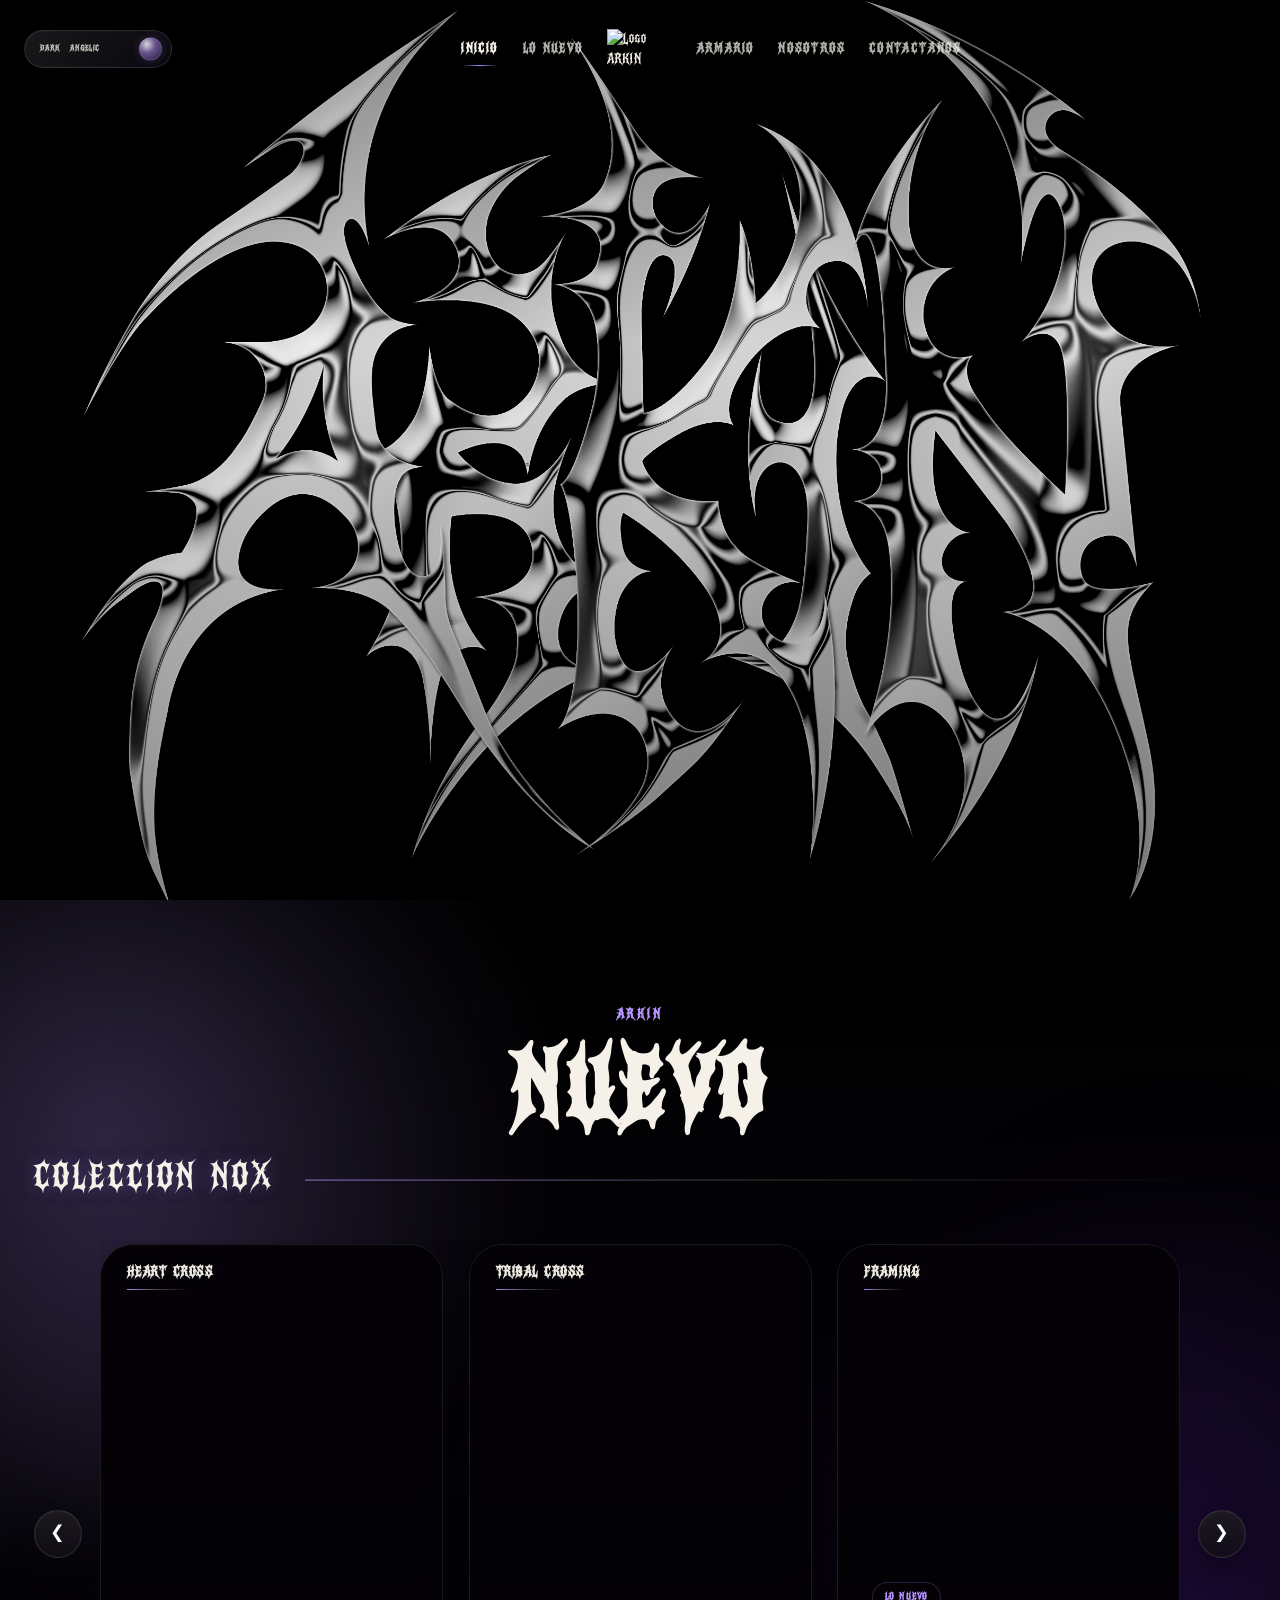
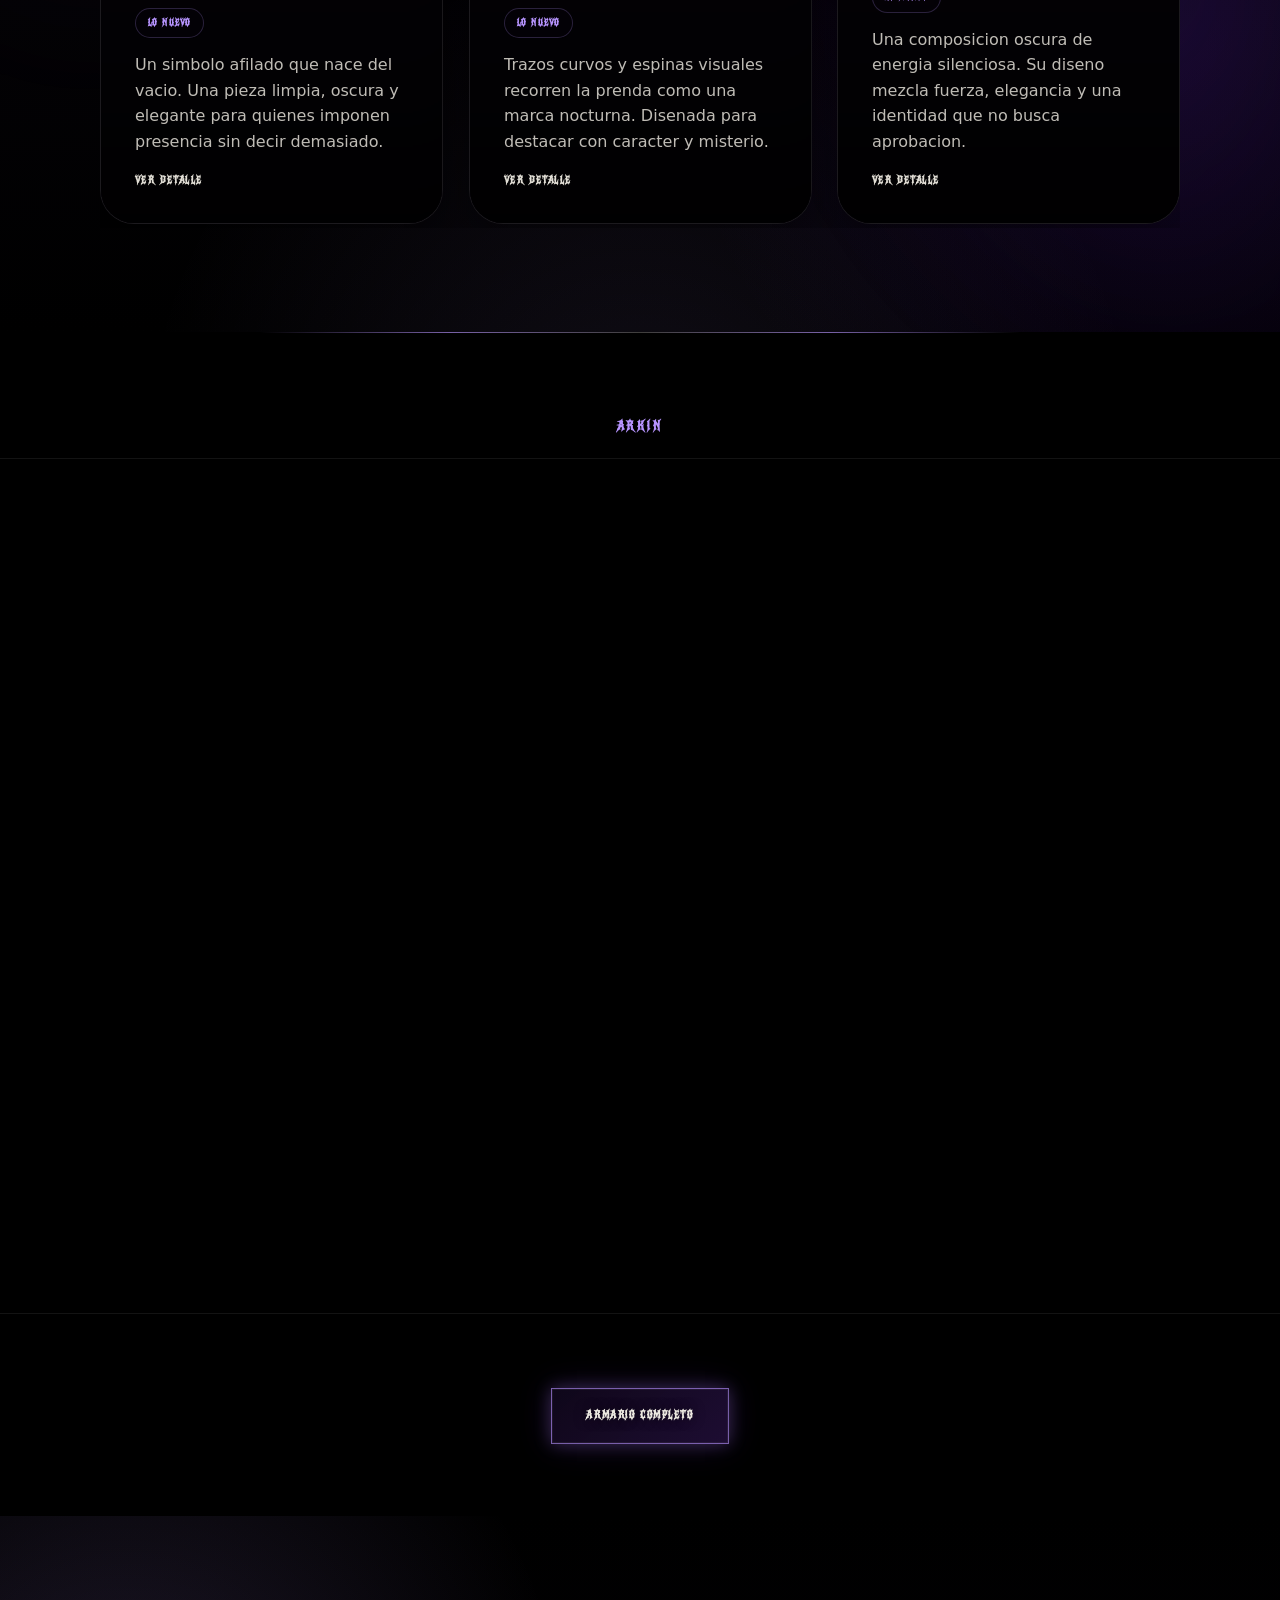
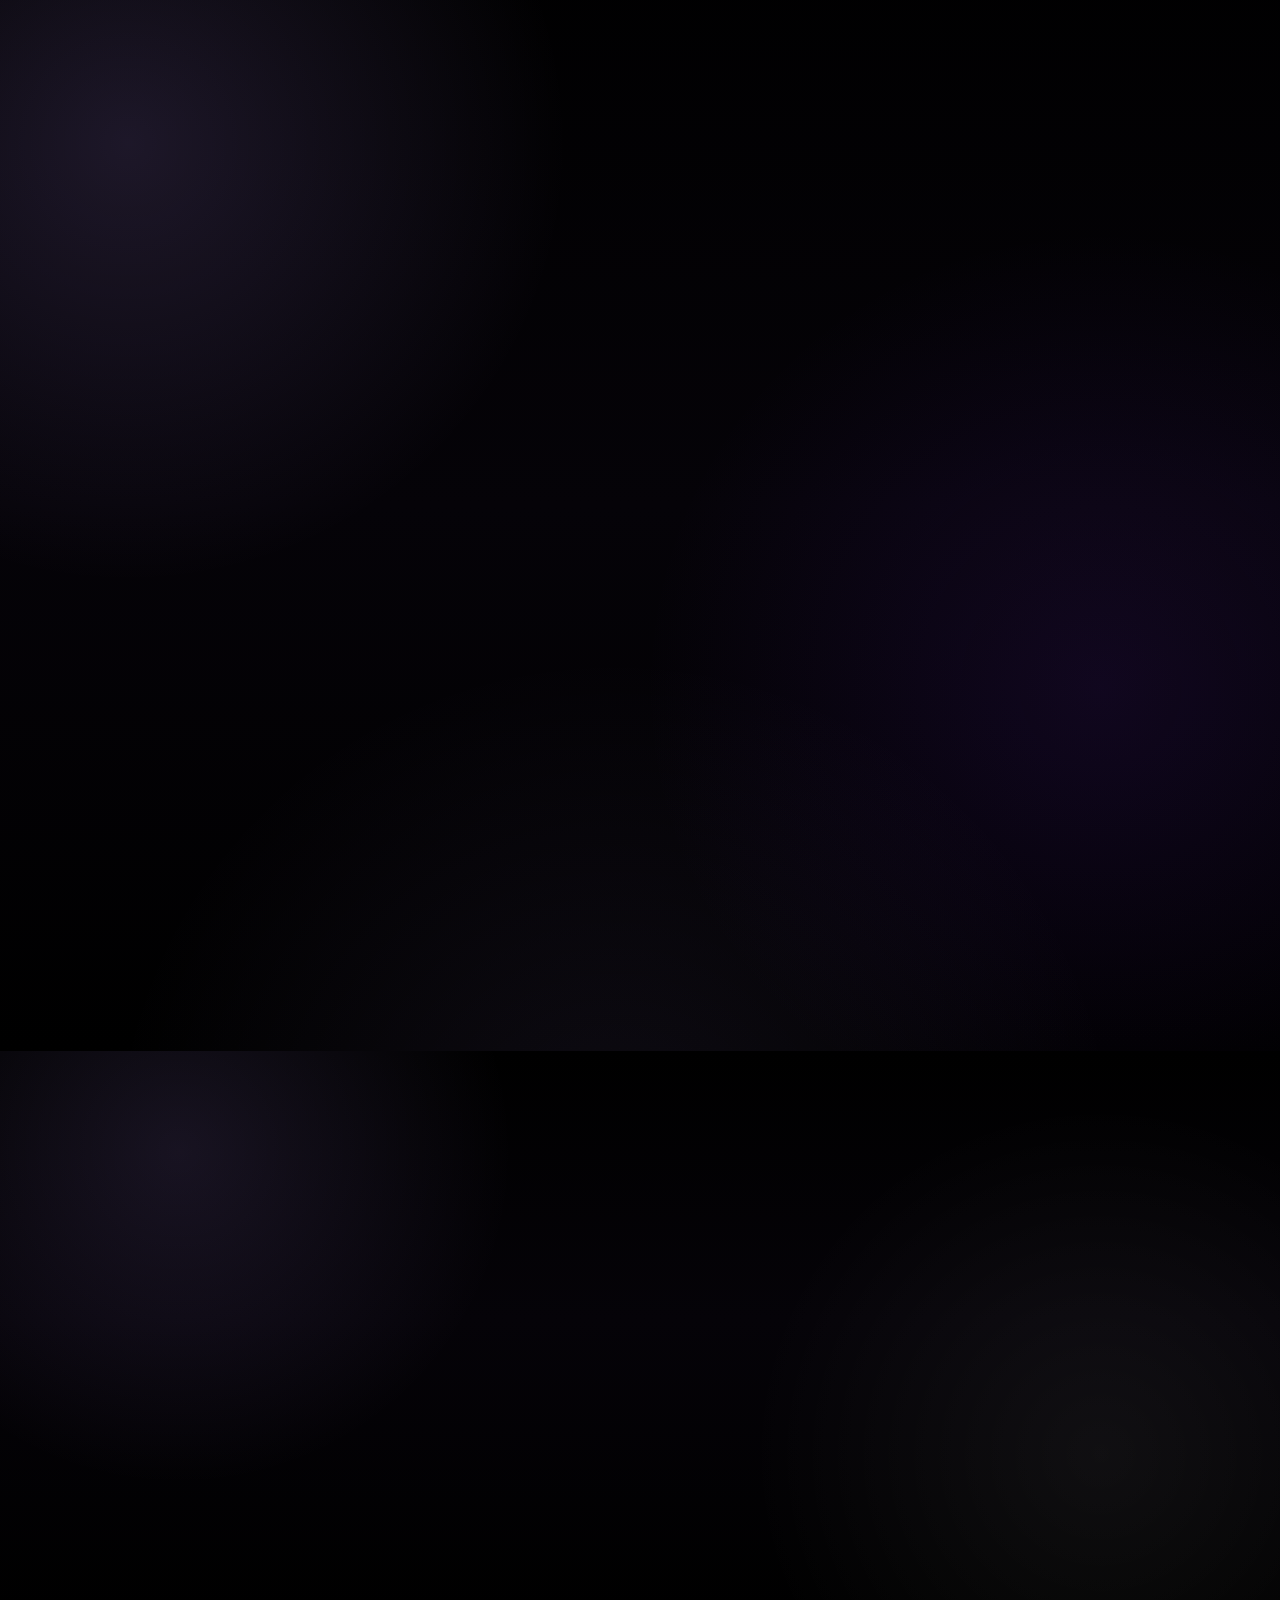
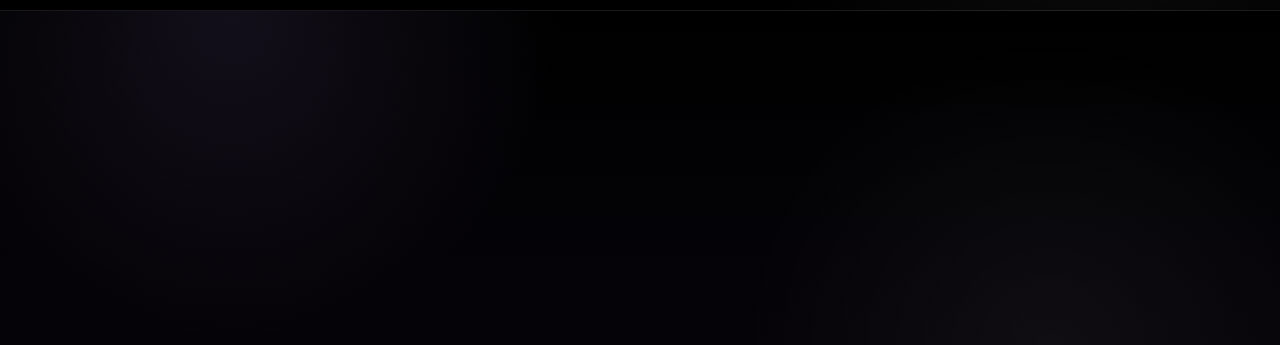
==== commit cf447290: "Actualizacion Mejoras" ====
--- a/index.html
+++ b/index.html
@@ -3,20 +3,22 @@
 <head>
     <meta charset="UTF-8" />
     <meta name="viewport" content="width=device-width, initial-scale=1.0" />
-    <title>ARKIN</title>
+    <title>ARKIN | Coleccion NOX</title>
+    <meta name="description" content="ARKIN: marca de ropa oscura, elegante y atemporal. Explora la coleccion NOX, el armario completo y solicita tus prendas por WhatsApp." />
     <meta name="theme-color" content="#050308" id="themeColorMeta" />
+    <link rel="preload" href="Darkhusk.otf" as="font" type="font/otf" crossorigin />
     <link rel="stylesheet" href="StyleHome.css" />
 </head>
 
 <body data-theme="dark">
-    <!-- HEADER / MENÚ PRINCIPAL -->
+    <!-- HEADER / MENU PRINCIPAL -->
     <header class="site-header" id="siteHeader">
         <button class="theme-toggle header-theme-toggle" type="button" data-theme-toggle aria-label="Cambiar entre tema Dark y Angelic" aria-pressed="false">
             <span class="theme-toggle-text" data-theme-toggle-text>Dark / Angelic</span>
             <span class="theme-toggle-orb" aria-hidden="true"></span>
         </button>
 
-        <nav class="nav" aria-label="Navegación principal">
+        <nav class="nav" aria-label="Navegacion principal">
             <div class="nav-links nav-links-left">
                 <a href="#inicio" class="nav-link active">Inicio</a>
                 <a href="#loNuevo" class="nav-link">Lo Nuevo</a>
@@ -26,7 +28,7 @@
                 <img src="Images/Logo.png" alt="Logo ARKIN" decoding="async" />
             </a>
 
-            <button class="nav-menu-toggle" id="navMenuToggle" type="button" aria-label="Abrir menú" aria-expanded="false">
+            <button class="nav-menu-toggle" id="navMenuToggle" type="button" aria-label="Abrir menu" aria-expanded="false">
                 <span></span>
                 <span></span>
             </button>
@@ -59,7 +61,7 @@
                     <img src="Images/FondoPrincipal_3.png" alt="Imagen principal de ARKIN" decoding="async" fetchpriority="high" />
                 </div>
 
-                <!-- Espacios reservados para futuras imágenes del hero.
+                <!-- Espacios reservados para futuras imagenes del hero.
                 <div class="hero-slide" data-hero-slide>
                     <img decoding="async" src="Images/FondoPrincipal_2.jpg" alt="Imagen principal de ARKIN 2" />
                 </div>
@@ -85,7 +87,7 @@
 
                 <div class="lo-nuevo-track" id="loNuevoTrack"></div>
 
-                <button class="lo-nuevo-arrow lo-nuevo-arrow-right" id="loNuevoNext" aria-label="Ver más productos nuevos" type="button">
+                <button class="lo-nuevo-arrow lo-nuevo-arrow-right" id="loNuevoNext" aria-label="Ver mas productos nuevos" type="button">
                     &#10095;
                 </button>
             </div>
@@ -119,7 +121,7 @@
                         <h3 id="armarioTitulo">Armario completo</h3>
                     </div>
 
-                    <div class="armario-collection-banner" aria-label="Colección del armario">
+                    <div class="armario-collection-banner" aria-label="Coleccion del armario">
                         <p class="collection-title collection-title-modal">Coleccion NOX</p>
                     </div>
 
@@ -134,14 +136,14 @@
                 <span class="eyebrow" id="nosotrosTitle">Nosotros</span>
 
                 <p class="nosotros-intro">
-                    ARKIN nace como una contrapropuesta a la cotidianidad de la industria textil en Colombia y a la necesidad de una marca oscura y elegante, donde las personas se sientan únicas, identificadas y cómodas por medio de diseños y prendas de alta calidad, capaces de conectar con un público amplio.
+                    ARKIN nace como una contrapropuesta a la cotidianidad de la industria textil en Colombia y a la necesidad de una marca oscura y elegante, donde las personas se sientan unicas, identificadas y comodas por medio de disenos y prendas de alta calidad, capaces de conectar con un publico amplio.
                 </p>
 
                 <div class="nosotros-values">
                     <article class="nosotros-value-card">
                         <h3>Mision</h3>
                         <p>
-                            Impactar y conectar a personas de diferentes estilos y generaciones mediante prendas con identidad. Buscamos crear una marca con estilo oscuro y carácter, conservando la elegancia y la limpieza mediante diseños versátiles y propios, evolucionando constantemente en calidad y visión creativa sin perder nuestra esencia.
+                            Impactar y conectar a personas de diferentes estilos y generaciones mediante prendas con identidad. Buscamos crear una marca con estilo oscuro y caracter, conservando la elegancia y la limpieza mediante disenos versatiles y propios, evolucionando constantemente en calidad y vision creativa sin perder nuestra esencia.
                         </p>
                     </article>
 
@@ -165,7 +167,7 @@
             </div>
         </section>
 
-        <!-- CONTÁCTANOS -->
+        <!-- CONTACTANOS -->
         <section class="contacto-section" id="contacto" aria-labelledby="contactoTitle">
             <div class="contacto-inner">
                 <div class="contacto-heading">
@@ -173,22 +175,22 @@
                 </div>
 
                 <div class="contact-grid">
-                    <a href="https://wa.me/573160551532" target="_blank" rel="noopener noreferrer" class="contact-card">
+                    <a href="https://wa.me/573160551532" target="_blank" rel="noopener noreferrer" class="contact-card" aria-label="Escribir al WhatsApp principal de ARKIN">
                         <span class="contact-label">WhatsApp</span>
                         <span class="contact-value">+57 316 055 1532</span>
                     </a>
 
-                    <a href="https://wa.me/573242626679" target="_blank" rel="noopener noreferrer" class="contact-card">
+                    <a href="https://wa.me/573242626679" target="_blank" rel="noopener noreferrer" class="contact-card" aria-label="Escribir al WhatsApp secundario de ARKIN">
                         <span class="contact-label">WhatsApp</span>
                         <span class="contact-value">+57 324 262 6679</span>
                     </a>
 
-                    <a href="https://www.instagram.com/arkin.col/" target="_blank" rel="noopener noreferrer" class="contact-card">
+                    <a href="https://www.instagram.com/arkin.col/" target="_blank" rel="noopener noreferrer" class="contact-card" aria-label="Abrir Instagram de ARKIN">
                         <span class="contact-label">Instagram</span>
                         <span class="contact-value">arkin.col</span>
                     </a>
 
-                    <a href="https://www.tiktok.com/@arkin.col" target="_blank" rel="noopener noreferrer" class="contact-card">
+                    <a href="https://www.tiktok.com/@arkin.col" target="_blank" rel="noopener noreferrer" class="contact-card" aria-label="Abrir TikTok de ARKIN">
                         <span class="contact-label">TikTok</span>
                         <span class="contact-value">arkin.col</span>
                     </a>
@@ -204,7 +206,7 @@
                         src="https://www.google.com/maps/embed?pb=!1m18!1m12!1m3!1d3966.614587593867!2d-75.59871869999999!3d6.1823089!2m3!1f0!2f0!3f0!3m2!1i1024!2i768!4f13.1!3m3!1m2!1s0x8e46823f4aa37fdb%3A0xcdee6404a08c7a5a!2zQ3JhLiA1MiAjNjgtNDksIEVsIENhcm1lbG8sIEl0YWfDvMOtLCBNZWRlbGzDrW4sIEFudGlvcXVpYQ!5e0!3m2!1ses!2sco!4v1779692394250!5m2!1ses!2sco"
                         loading="lazy"
                         referrerpolicy="no-referrer-when-downgrade"
-                        title="Ubicación de ARKIN en Google Maps"
+                        title="Ubicacion de ARKIN en Google Maps"
                     ></iframe>
 
                     <div class="contact-map-overlay">
@@ -217,7 +219,7 @@
                         target="_blank"
                         rel="noopener noreferrer"
                         class="contact-map-link"
-                        aria-label="Abrir ubicación de ARKIN en Google Maps"
+                        aria-label="Abrir ubicacion de ARKIN en Google Maps"
                     ></a>
                 </div>
             </div>
@@ -238,7 +240,7 @@
                 </div>
             </div>
 
-            <nav class="footer-nav" aria-label="Navegación del footer">
+            <nav class="footer-nav" aria-label="Navegacion del footer">
                 <a href="#inicio">Inicio</a>
                 <a href="#loNuevo">Lo Nuevo</a>
                 <a href="#armario">Armario</a>
@@ -351,7 +353,7 @@
     </div>
 
     <!-- LOADER GLOBAL -->
-    <div class="page-loader" id="pageLoader" aria-hidden="true">
+    <div class="page-loader" id="pageLoader" aria-hidden="true" role="status">
         <img src="Images/LogoLoader.png" alt="Cargando" class="page-loader-logo" decoding="async" />
     </div>
 
--- a/StyleHome.css
+++ b/StyleHome.css
@@ -7,7 +7,7 @@
 }
 
 /* ================================
-   CONFIGURACIÓN GENERAL
+   CONFIGURACION GENERAL
 ================================ */
 :root {
     --bg: #050308;
@@ -83,7 +83,7 @@
 }
 
 /* ================================
-   TIPOGRAFÍA ARKIN
+   TIPOGRAFIA ARKIN
    Darkhusk global con excepciones legibles
 ================================ */
 
@@ -108,7 +108,7 @@
     line-height: 1.25;
 }
 
-/* Excepciones: textos largos, materiales, precios y números */
+/* Excepciones: textos largos, materiales, precios y numeros */
 .new-product-description,
 .product-info .modal-description,
 .product-info .modal-material,
@@ -129,7 +129,7 @@
     line-height: 1.65;
 }
 
-/* Números/contactos específicos */
+/* Numeros/contactos especificos */
 .contact-card .contact-value,
 .contact-card-schedule .contact-value,
 .footer-bottom,
@@ -140,7 +140,7 @@
     letter-spacing: normal;
 }
 
-/* Títulos y elementos de marca con Darkhusk más controlado */
+/* Titulos y elementos de marca con Darkhusk mas controlado */
 .nav-link,
 .mobile-nav-link,
 .theme-toggle,
@@ -173,7 +173,7 @@
     line-height: 1.2;
 }
 
-/* Excepción extra: textos de descripción dentro de cards y modal */
+/* Excepcion extra: textos de descripcion dentro de cards y modal */
 .product-copy,
 .product-copy p,
 .nosotros-content p,
@@ -196,7 +196,7 @@
 }
 
 /* ================================
-   HEADER / MENÚ PRINCIPAL
+   HEADER / MENU PRINCIPAL
 ================================ */
 .site-header {
     position: fixed;
@@ -387,7 +387,7 @@
 }
 
 /* ================================
-   SECCIÓN LO NUEVO
+   SECCION LO NUEVO
 ================================ */
 .lo-nuevo-section {
     width: 100%;
@@ -2036,7 +2036,7 @@
 }
 
 /* ================================
-   CONTÁCTANOS
+   CONTACTANOS
 ================================ */
 .contacto-section {
     width: 100%;
@@ -3961,10 +3961,10 @@
 
 /* ================================
    DARKHUSK - AJUSTES FINALES
-   Fuerza títulos faltantes
+   Fuerza titulos faltantes
 ================================ */
 
-/* Sección Nuevo */
+/* Seccion Nuevo */
 .lo-nuevo-heading h2,
 .new-product-name {
     font-family: "Darkhusk", "Manrope", system-ui, sans-serif;
@@ -3972,28 +3972,28 @@
     line-height: 1.15;
 }
 
-/* Armario: título al pasar el mouse */
+/* Armario: titulo al pasar el mouse */
 .wardrobe-card-title {
     font-family: "Darkhusk", "Manrope", system-ui, sans-serif;
     letter-spacing: 0.06em;
     line-height: 1.15;
 }
 
-/* Modal producto: nombre del diseño */
+/* Modal producto: nombre del diseno */
 .product-info #modalTitle {
     font-family: "Darkhusk", "Manrope", system-ui, sans-serif;
     letter-spacing: 0.06em;
     line-height: 1.15;
 }
 
-/* Modal producto: título Material */
+/* Modal producto: titulo Material */
 .product-copy-label {
     font-family: "Darkhusk", "Manrope", system-ui, sans-serif;
     letter-spacing: 0.08em;
     line-height: 1.2;
 }
 
-/* Ventana Armario completo: título */
+/* Ventana Armario completo: titulo */
 #armarioTitulo {
     font-family: "Darkhusk", "Manrope", system-ui, sans-serif;
     letter-spacing: 0.08em;
@@ -4100,7 +4100,7 @@
 }
 
 /* ================================
-   COLECCIÓN NOX
+   COLECCION NOX
 ================================ */
 
 .collection-title {
@@ -4132,7 +4132,7 @@
 }
 
 /* ================================
-   FONDOS SEGÚN COLOR DE CAMISETA
+   FONDOS SEGUN COLOR DE CAMISETA
    Blancas: fondo negro / Negras: fondo blanco
 ================================ */
 
@@ -4146,7 +4146,7 @@
     background: #f5f1e8 !important;
 }
 
-/* Ajuste específico para el modal */
+/* Ajuste especifico para el modal */
 .product-main-frame.garment-bg-dark,
 .product-main-image.garment-bg-dark {
     background: #050308 !important;
@@ -4180,7 +4180,7 @@
 }
 
 /* ================================
-   CARDS - NOMBRES EN UNA SOLA LÍNEA
+   CARDS - NOMBRES EN UNA SOLA LINEA
 ================================ */
 
 .product-card-name,
@@ -4617,7 +4617,7 @@
 
 /* ================================
    AJUSTES MODAL PRODUCTO - LUJO V2
-   Visibilidad, proporción y distribución
+   Visibilidad, proporcion y distribucion
 ================================ */
 .product-modal .product-panel-luxury > .modal-close {
     position: fixed !important;
@@ -4853,7 +4853,7 @@
 
 /* ================================
    AJUSTES MODAL PRODUCTO - LUJO V3
-   Imagen más alta, labels morados y Material compacto
+   Imagen mas alta, labels morados y Material compacto
 ================================ */
 @media (min-width: 981px) {
     .product-luxury-shell {
@@ -5105,7 +5105,7 @@
 
 /* ================================
    AJUSTE LO NUEVO - REFLECTOR FULL WIDTH V5
-   Evita que el fondo se corte por el max-width de la sección
+   Evita que el fondo se corte por el max-width de la seccion
 ================================ */
 .lo-nuevo-section {
     position: relative;
@@ -7292,10 +7292,10 @@
 }
 
 /* ================================
-   CORRECCIÓN FINAL - LOGO 3D Y NOMBRES EN CARRUSELES
+   CORRECCION FINAL - LOGO 3D Y NOMBRES EN CARRUSELES
 ================================ */
 
-/* Logo: mantiene giro 3D, pero ahora el click dura más y da varias vueltas visibles */
+/* Logo: mantiene giro 3D, pero ahora el click dura mas y da varias vueltas visibles */
 .nav-logo {
     perspective: 900px !important;
 }
@@ -7324,7 +7324,7 @@
     }
 }
 
-/* Nombre superior aplicado también a los carruseles */
+/* Nombre superior aplicado tambien a los carruseles */
 .product-card-name-top,
 .new-product-name-top,
 .related-card-name-top {
@@ -8170,3 +8170,403 @@
         font-size: 1.12rem !important;
     }
 }
+
+/* ================================
+   AJUSTES PROFESIONALES - ENTREGA BASE
+   Accesibilidad, movimiento y estabilidad visual
+================================ */
+:root {
+    --focus-ring: 0 0 0 3px rgba(183, 148, 255, 0.42);
+}
+
+:focus-visible {
+    outline: 2px solid rgba(183, 148, 255, 0.9);
+    outline-offset: 4px;
+}
+
+.nav-link[aria-current="page"] {
+    color: var(--text);
+}
+
+.color-button:disabled,
+.size-button:disabled {
+    cursor: not-allowed;
+}
+
+.new-product-card[role="button"],
+.related-card[role="button"],
+.wardrobe-card[role="button"] {
+    -webkit-user-select: none;
+    user-select: none;
+}
+
+.new-product-card:focus-visible,
+.related-card:focus-visible,
+.wardrobe-card:focus-visible,
+.contact-card:focus-visible,
+.contact-map-link:focus-visible,
+.whatsapp-button:focus-visible,
+.theme-toggle:focus-visible,
+.nav-menu-toggle:focus-visible,
+.view-all-button:focus-visible,
+.modal-close:focus-visible,
+.armario-close:focus-visible {
+    outline: none;
+    box-shadow: var(--focus-ring), 0 18px 40px rgba(0, 0, 0, 0.32);
+}
+
+.product-modal[aria-hidden="true"],
+.armario-modal[aria-hidden="true"],
+.visual-lightbox[aria-hidden="true"] {
+    pointer-events: none;
+}
+
+.product-modal.is-open,
+.armario-modal.is-open,
+.visual-lightbox.is-open {
+    pointer-events: auto;
+}
+
+/* Mas estabilidad en celulares con barras dinamicas del navegador */
+.hero {
+    min-height: var(--app-height, 100svh);
+}
+
+.product-panel,
+.armario-panel {
+    height: var(--app-height, 100dvh);
+    max-height: var(--app-height, 100dvh);
+}
+
+/* Mejor lectura de textos largos sin cambiar la estetica de marca */
+.nosotros-intro,
+.nosotros-value-card p,
+.product-description-block .modal-description,
+.product-material-card .modal-material {
+    text-wrap: pretty;
+}
+
+/* Evita saltos visuales al renderizar productos/carruseles */
+.lo-nuevo-track,
+.related-track,
+#ropaCompleta,
+.wardrobe-grid {
+    contain: layout paint;
+}
+
+/* Preferencia del usuario: reducir movimiento */
+@media (prefers-reduced-motion: reduce) {
+    *,
+    *::before,
+    *::after {
+        animation-duration: 0.001ms !important;
+        animation-iteration-count: 1 !important;
+        scroll-behavior: auto !important;
+        transition-duration: 0.001ms !important;
+    }
+
+    .hero-slide,
+    .nav-logo img,
+    .page-loader-logo,
+    .modal-scroll-hint span,
+    .view-all-button::before {
+        animation: none !important;
+        transform: none !important;
+    }
+}
+
+/* Pulido movil: mantiene botones y cards comodos sin alterar composicion */
+@media (max-width: 700px) {
+    .product-purchase-card .whatsapp-button {
+        min-height: 56px;
+    }
+
+    .color-button,
+    .size-button,
+    .thumb-button,
+    .gallery-arrow,
+    .related-arrow,
+    .lo-nuevo-arrow {
+        touch-action: manipulation;
+    }
+}
+
+
+/* ================================
+   AJUSTE EDITORIAL - COLECCION NOX LATERAL
+   Aplica en Lo Nuevo y Armario completo
+================================ */
+.lo-nuevo-heading {
+    max-width: none !important;
+    width: 100% !important;
+}
+
+.lo-nuevo-heading .collection-title,
+.armario-collection-banner .collection-title-modal {
+    width: 100% !important;
+    max-width: 1180px !important;
+    display: flex !important;
+    align-items: center !important;
+    justify-content: flex-start !important;
+    gap: clamp(14px, 2.4vw, 34px) !important;
+    margin-left: 0 !important;
+    margin-right: auto !important;
+    text-align: left !important;
+    white-space: nowrap !important;
+}
+
+.lo-nuevo-heading .collection-title::after,
+.armario-collection-banner .collection-title-modal::after {
+    content: "";
+    flex: 1 1 auto;
+    min-width: 72px;
+    height: 1px;
+    display: block;
+    transform: translateY(0.04em);
+    background: linear-gradient(
+        90deg,
+        rgba(183, 148, 255, 0.76),
+        rgba(245, 241, 232, 0.22),
+        transparent
+    );
+}
+
+.armario-collection-banner {
+    text-align: left !important;
+}
+
+.armario-collection-banner::after {
+    display: none !important;
+}
+
+body[data-theme="angelic"] .lo-nuevo-heading .collection-title::after,
+body[data-theme="angelic"] .armario-collection-banner .collection-title-modal::after {
+    background: linear-gradient(
+        90deg,
+        rgba(141, 99, 207, 0.54),
+        rgba(32, 23, 37, 0.16),
+        transparent
+    );
+}
+
+@media (max-width: 700px) {
+    .lo-nuevo-heading .collection-title,
+    .armario-collection-banner .collection-title-modal {
+        gap: 12px !important;
+    }
+
+    .lo-nuevo-heading .collection-title::after,
+    .armario-collection-banner .collection-title-modal::after {
+        min-width: 46px;
+    }
+}
+
+@media (max-width: 420px) {
+    .lo-nuevo-heading .collection-title,
+    .armario-collection-banner .collection-title-modal {
+        gap: 10px !important;
+    }
+
+    .lo-nuevo-heading .collection-title::after,
+    .armario-collection-banner .collection-title-modal::after {
+        min-width: 34px;
+    }
+}
+
+/* ================================
+   AJUSTE SOLICITADO - COLECCION LATERAL Y TITULOS PREMIUM
+   Archivo original: StyleHome.css
+================================ */
+
+/* Armario completo: Coleccion NOX mas pequena y mas hacia la izquierda */
+.armario-collection-banner {
+    width: min(100%, 1460px) !important;
+    max-width: 1460px !important;
+    margin: clamp(26px, 3.4vw, 46px) auto clamp(24px, 3vw, 42px) !important;
+    padding-left: 0 !important;
+    padding-right: 0 !important;
+    text-align: left !important;
+}
+
+.armario-collection-banner .collection-title-modal {
+    max-width: 100% !important;
+    font-size: clamp(1.9rem, 4.15vw, 4.65rem) !important;
+    letter-spacing: 0.105em !important;
+    word-spacing: 0.08em !important;
+    line-height: 1 !important;
+    gap: clamp(12px, 2vw, 28px) !important;
+}
+
+.armario-collection-banner .collection-title-modal::after {
+    min-width: 90px !important;
+}
+
+/* Titulos de productos: reemplaza la capsula redonda por un tratamiento editorial premium */
+.product-card-name-top,
+.new-product-name-top,
+.related-card-name-top {
+    top: clamp(14px, 1.45vw, 22px) !important;
+    left: clamp(16px, 2vw, 28px) !important;
+    right: auto !important;
+    width: max-content !important;
+    max-width: calc(100% - clamp(32px, 4vw, 56px)) !important;
+    padding: 0 0 9px !important;
+    display: inline-block !important;
+    text-align: left !important;
+    color: rgba(245, 241, 232, 0.96) !important;
+    background: transparent !important;
+    border: 0 !important;
+    border-radius: 0 !important;
+    backdrop-filter: none !important;
+    box-shadow: none !important;
+    text-shadow:
+        0 2px 10px rgba(0, 0, 0, 0.62),
+        0 0 18px rgba(183, 148, 255, 0.16) !important;
+    font-size: clamp(1rem, 1.02vw, 1.22rem) !important;
+    letter-spacing: 0.095em !important;
+    line-height: 1.12 !important;
+    white-space: normal !important;
+}
+
+.product-card-name-top::after,
+.new-product-name-top::after,
+.related-card-name-top::after {
+    content: "";
+    position: absolute;
+    left: 0;
+    bottom: 0;
+    width: min(82px, 72%);
+    height: 1px;
+    background: linear-gradient(
+        90deg,
+        rgba(183, 148, 255, 0.88),
+        rgba(245, 241, 232, 0.28),
+        transparent
+    );
+    transition: width 0.28s ease, opacity 0.28s ease;
+}
+
+.product-card:hover .product-card-name-top::after,
+.new-product-card:hover .new-product-name-top::after,
+.related-card:hover .related-card-name-top::after {
+    width: 100%;
+}
+
+.new-product-content {
+    padding-top: 42px !important;
+}
+
+body[data-theme="angelic"] .product-card-name-top,
+body[data-theme="angelic"] .new-product-name-top,
+body[data-theme="angelic"] .related-card-name-top {
+    color: rgba(32, 23, 37, 0.96) !important;
+    background: transparent !important;
+    text-shadow:
+        0 2px 10px rgba(255, 250, 241, 0.72),
+        0 0 16px rgba(141, 99, 207, 0.10) !important;
+}
+
+body[data-theme="angelic"] .product-card-name-top::after,
+body[data-theme="angelic"] .new-product-name-top::after,
+body[data-theme="angelic"] .related-card-name-top::after {
+    background: linear-gradient(
+        90deg,
+        rgba(141, 99, 207, 0.78),
+        rgba(32, 23, 37, 0.16),
+        transparent
+    );
+}
+
+@media (max-width: 1100px) {
+    .armario-collection-banner {
+        width: 100% !important;
+        max-width: none !important;
+        margin-top: 26px !important;
+        margin-bottom: 34px !important;
+    }
+
+    .armario-collection-banner .collection-title-modal {
+        font-size: clamp(1.75rem, 5vw, 3.8rem) !important;
+        gap: clamp(10px, 1.8vw, 22px) !important;
+    }
+}
+
+@media (max-width: 860px) {
+    .product-card-name-top,
+    .new-product-name-top,
+    .related-card-name-top {
+        top: 14px !important;
+        left: 16px !important;
+        max-width: calc(100% - 32px) !important;
+        padding-bottom: 8px !important;
+        font-size: 0.96rem !important;
+        letter-spacing: 0.085em !important;
+    }
+
+    .new-product-content {
+        padding-top: 36px !important;
+    }
+}
+
+@media (max-width: 700px) {
+    .armario-collection-banner {
+        margin: 22px 0 24px !important;
+        padding-left: 0 !important;
+        padding-right: 0 !important;
+    }
+
+    .armario-collection-banner .collection-title-modal {
+        font-size: clamp(1.35rem, 7.6vw, 2.35rem) !important;
+        letter-spacing: 0.075em !important;
+        word-spacing: 0.04em !important;
+        gap: 10px !important;
+    }
+
+    .armario-collection-banner .collection-title-modal::after {
+        min-width: 44px !important;
+    }
+
+    .product-card-name-top,
+    .new-product-name-top,
+    .related-card-name-top,
+    #ropaCompleta .product-card-name-top {
+        top: 12px !important;
+        left: 14px !important;
+        max-width: calc(100% - 28px) !important;
+        padding-bottom: 7px !important;
+        font-size: 0.88rem !important;
+        letter-spacing: 0.075em !important;
+    }
+
+    .new-product-content {
+        padding-top: 30px !important;
+    }
+}
+
+@media (max-width: 420px) {
+    .armario-collection-banner {
+        margin-top: 18px !important;
+        margin-bottom: 22px !important;
+    }
+
+    .armario-collection-banner .collection-title-modal {
+        font-size: clamp(1.15rem, 7.2vw, 1.85rem) !important;
+        letter-spacing: 0.062em !important;
+        gap: 8px !important;
+    }
+
+    .armario-collection-banner .collection-title-modal::after {
+        min-width: 32px !important;
+    }
+
+    .product-card-name-top,
+    .new-product-name-top,
+    .related-card-name-top,
+    #ropaCompleta .product-card-name-top {
+        top: 11px !important;
+        left: 12px !important;
+        max-width: calc(100% - 24px) !important;
+        font-size: 0.8rem !important;
+        letter-spacing: 0.065em !important;
+    }
+}
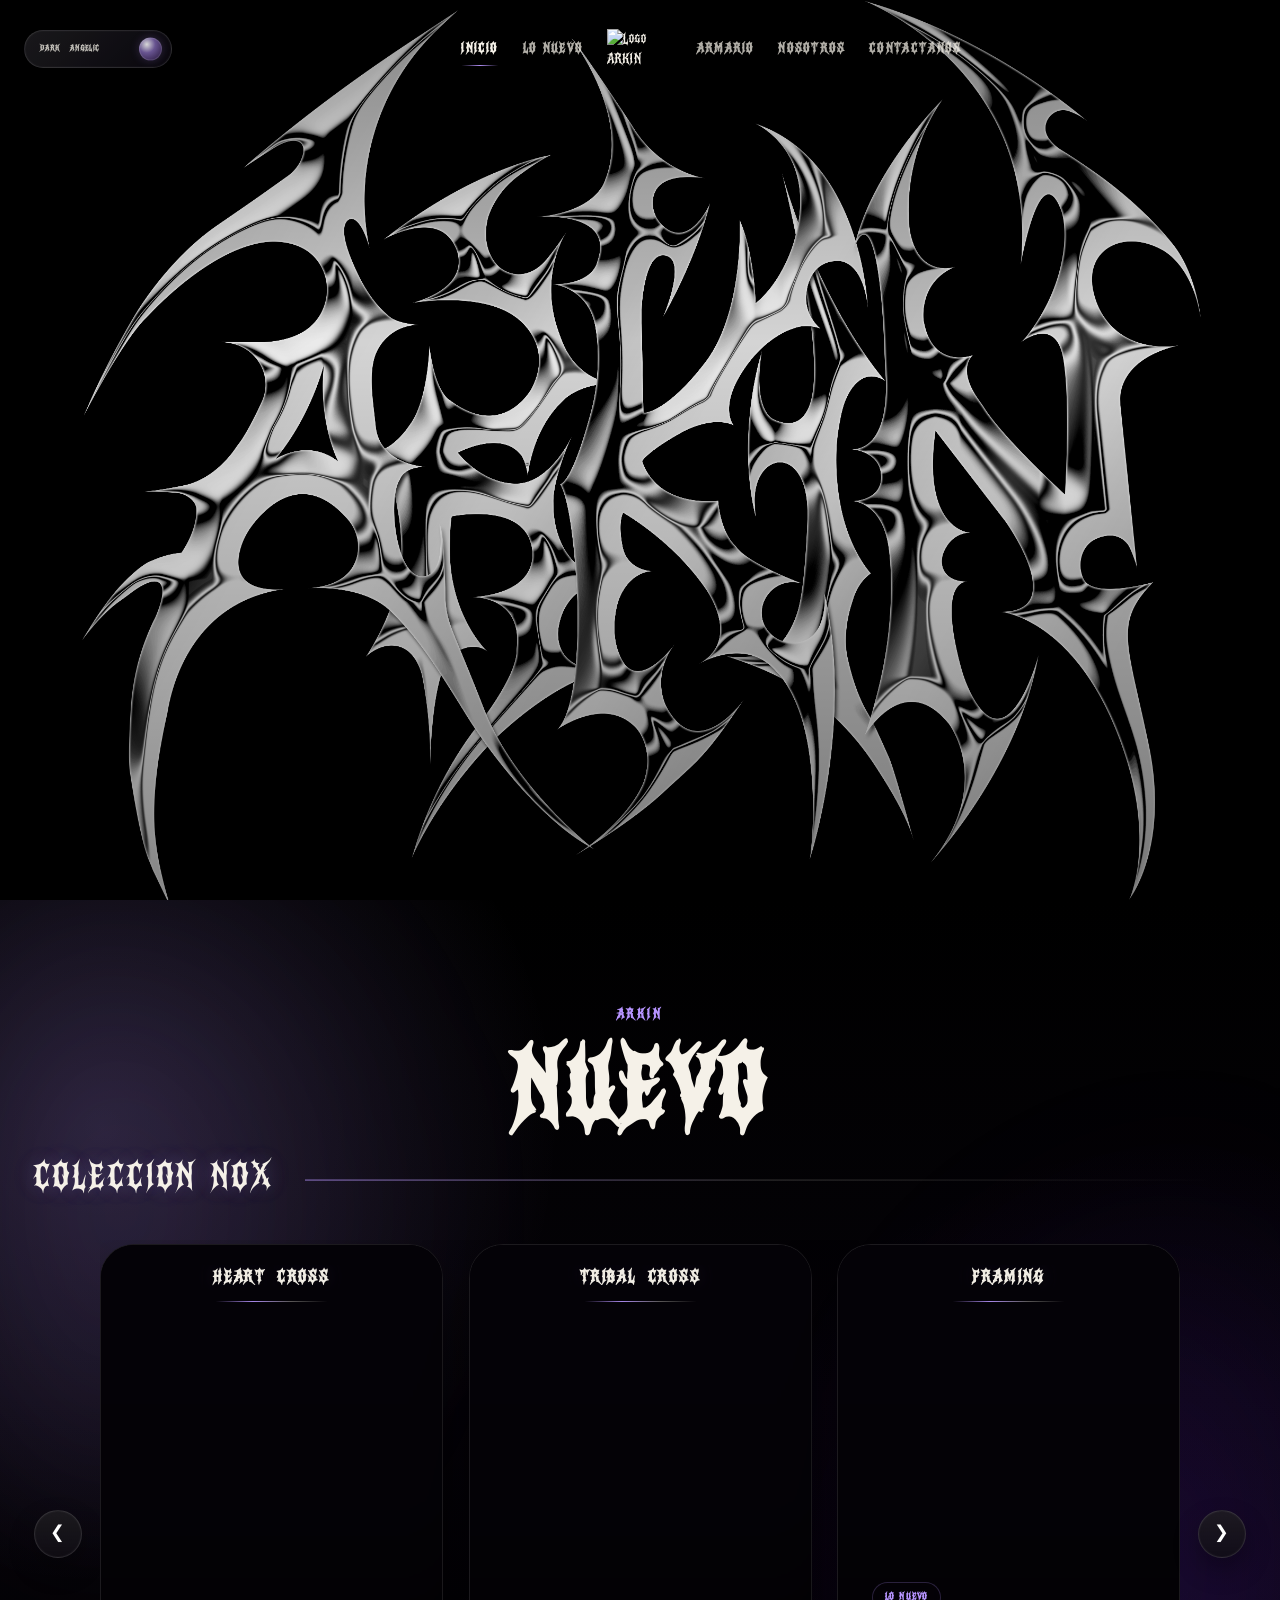
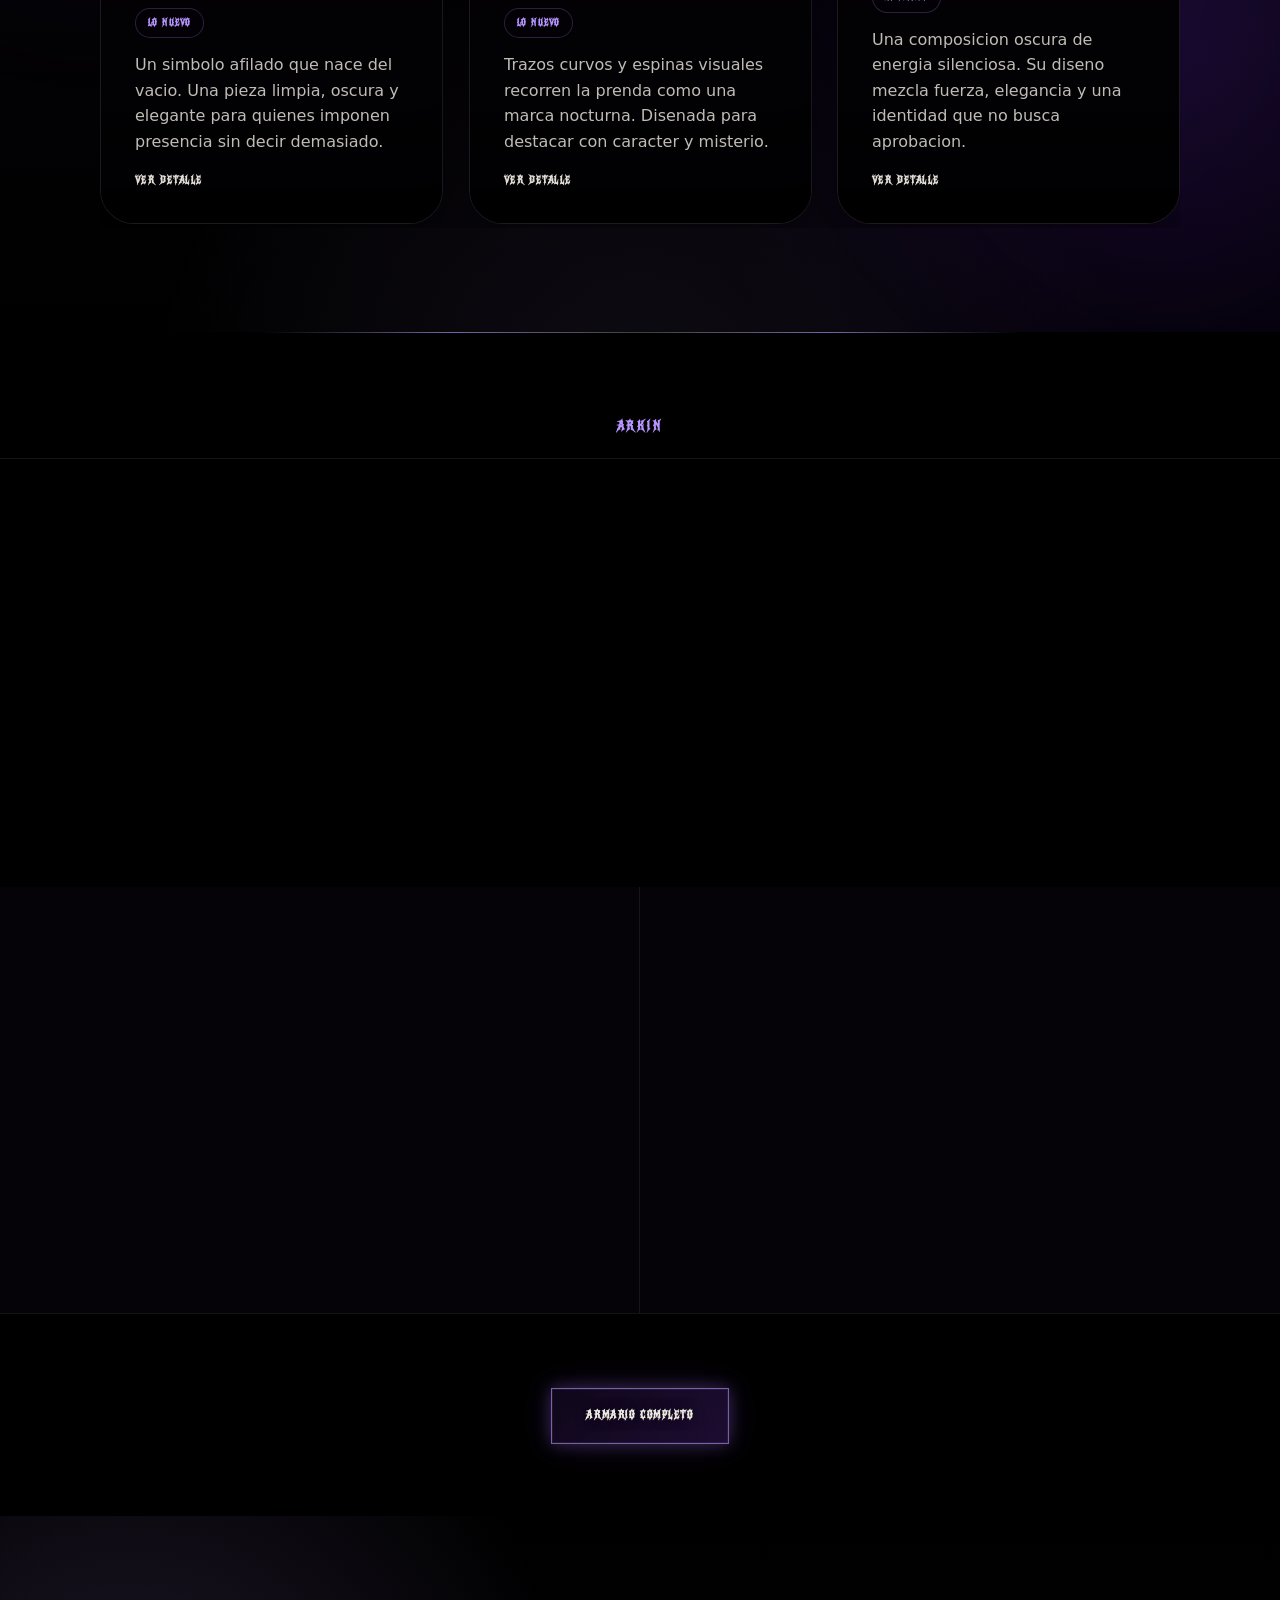
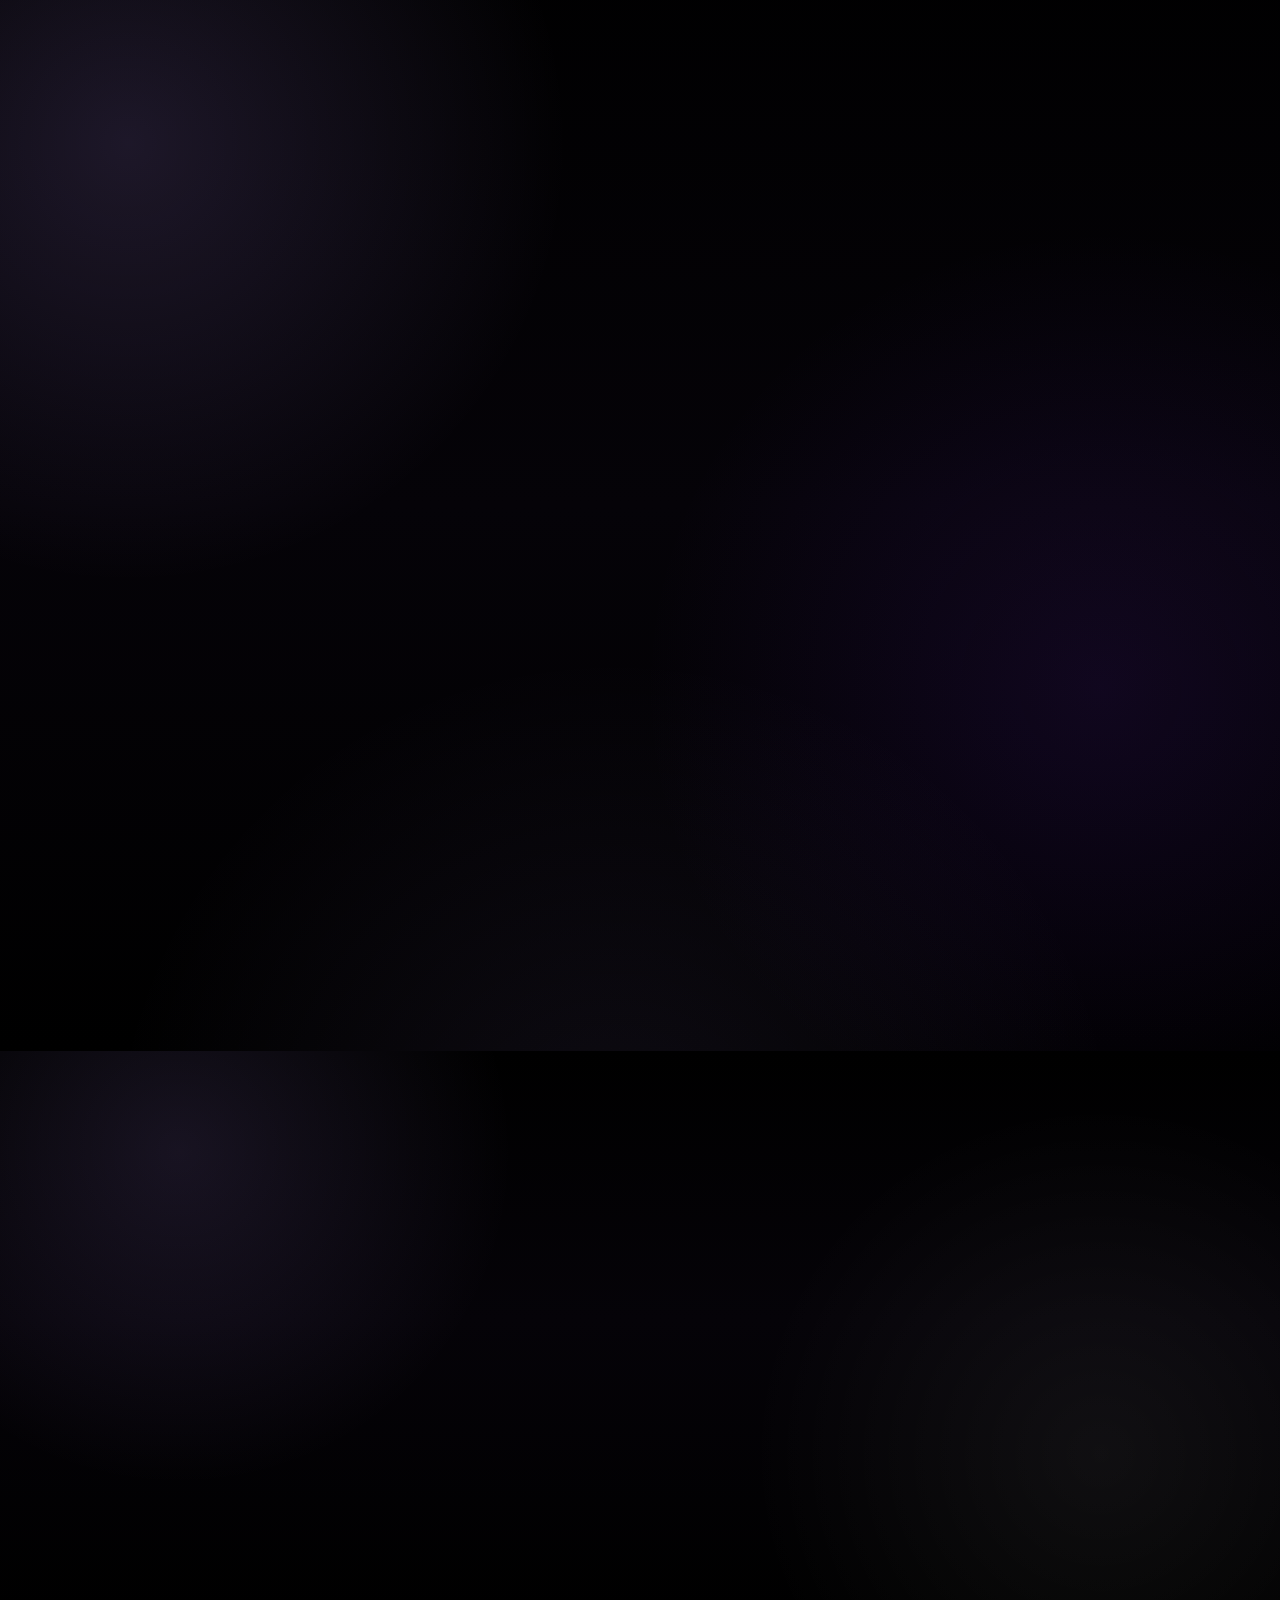
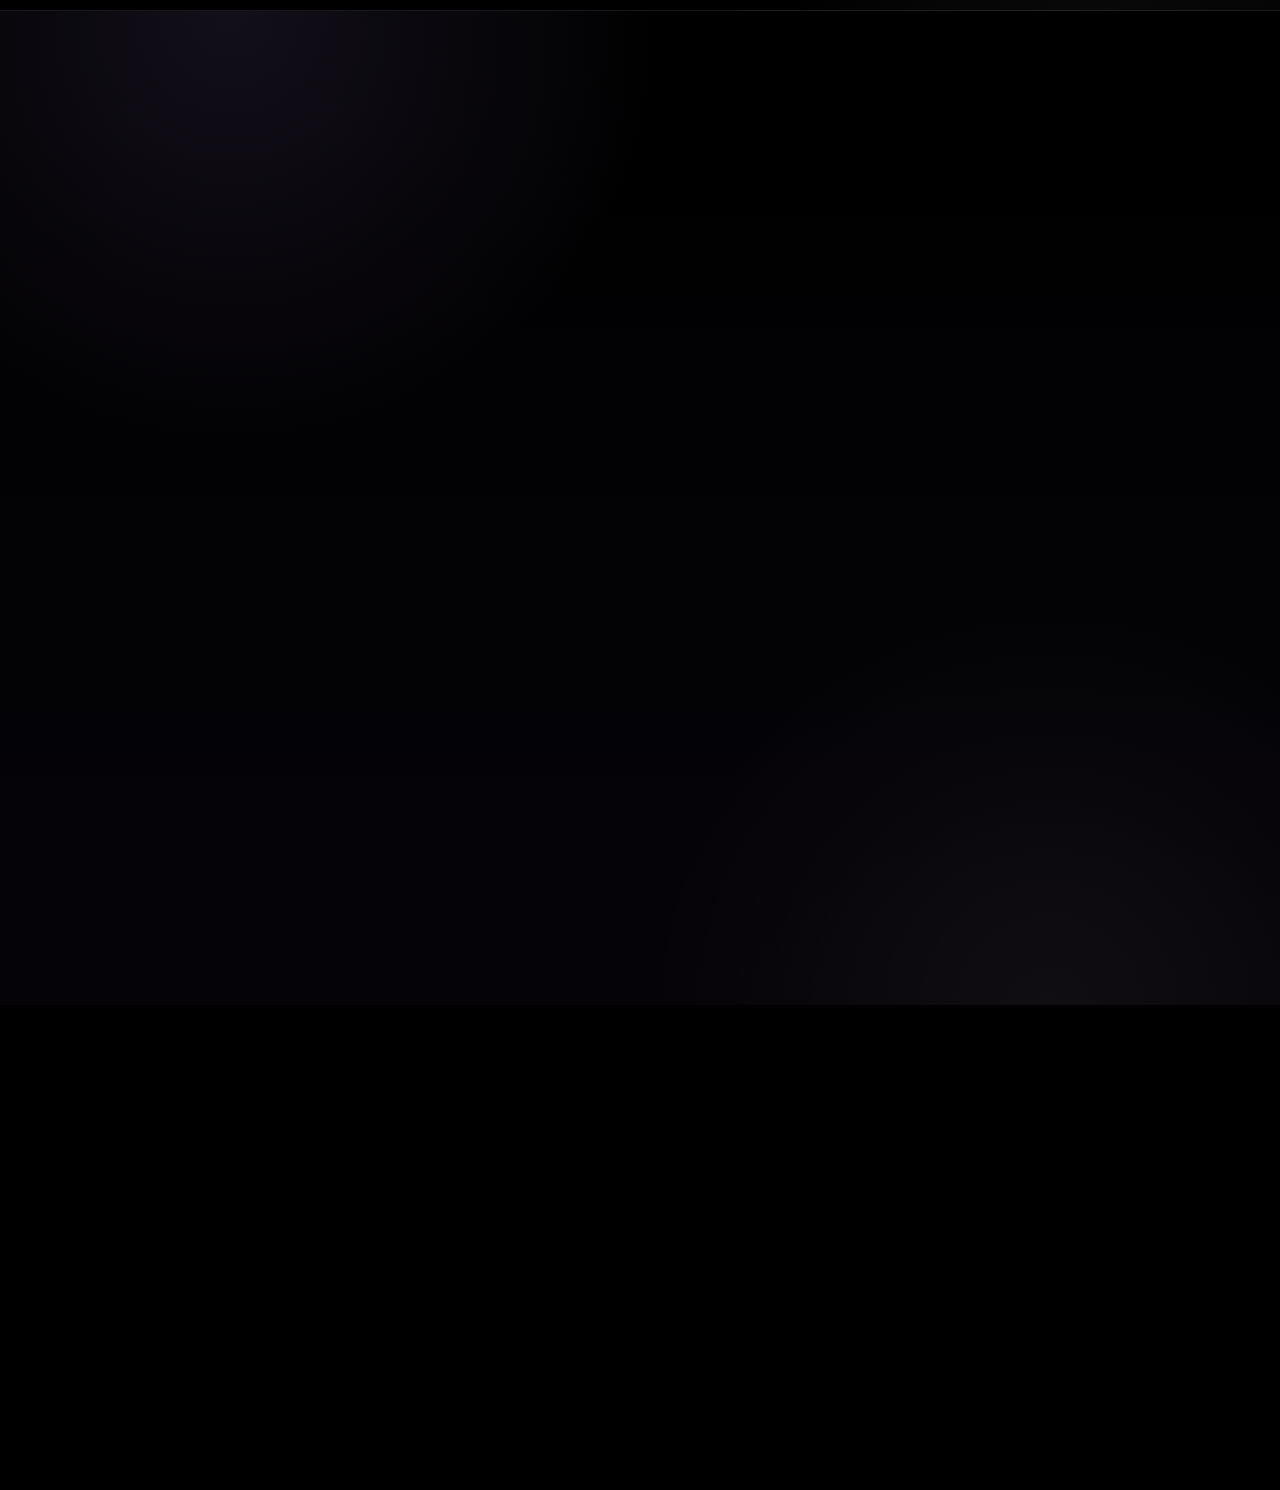
==== commit 3e271c72: "Actualizaciones Mejora" ====
--- a/index.html
+++ b/index.html
@@ -271,48 +271,41 @@
                 </header>
 
                 <section class="product-gallery product-gallery-luxury" aria-label="Galeria del producto">
-                    <div class="product-main-frame">
-                        <button class="gallery-arrow gallery-arrow-left" id="modalPrevImage" type="button" aria-label="Imagen anterior">
-                            &#10094;
-                        </button>
-
-                        <img decoding="async" id="imagenPrincipal" class="product-main-image" src="" alt="" />
-
-                        <button class="gallery-arrow gallery-arrow-right" id="modalNextImage" type="button" aria-label="Imagen siguiente">
-                            &#10095;
-                        </button>
-                    </div>
-
-                    <div class="thumb-strip product-thumb-column" id="miniaturas"></div>
+                    <aside class="product-color-rail" aria-label="Colores disponibles">
+                        <span class="product-section-label">Colores</span>
+                        <div class="option-row option-row-colors" id="selectorColores"></div>
+                    </aside>
+
+                    <div class="product-main-gallery-area">
+                        <div class="product-main-frame">
+                            <button class="gallery-arrow gallery-arrow-left" id="modalPrevImage" type="button" aria-label="Imagen anterior">
+                                &#10094;
+                            </button>
+
+                            <img decoding="async" id="imagenPrincipal" class="product-main-image" src="" alt="" />
+
+                            <button class="gallery-arrow gallery-arrow-right" id="modalNextImage" type="button" aria-label="Imagen siguiente">
+                                &#10095;
+                            </button>
+                        </div>
+
+                        <div class="thumb-strip product-thumb-column product-thumbs-under-main" id="miniaturas"></div>
+                    </div>
                 </section>
 
-                <section class="product-description-block" aria-label="Descripcion del producto">
-                    <span class="product-section-label">Descripcion</span>
-                    <p class="modal-description" id="descripcionProducto"></p>
-                </section>
-
                 <section class="product-purchase-card" aria-label="Opciones de compra">
+                    <div class="selector-block selector-block-luxury product-size-block">
+                        <p>Tallas</p>
+                        <div class="option-row option-row-sizes" id="selectorTallas"></div>
+                    </div>
+
                     <div class="product-price-block">
                         <span class="product-section-label">Precio</span>
                         <p class="modal-price" id="precioProducto"></p>
                     </div>
-
-                    <div class="selector-block selector-block-luxury">
-                        <p>Colores</p>
-                        <div class="option-row option-row-colors" id="selectorColores"></div>
-                    </div>
-
-                    <div class="selector-block selector-block-luxury">
-                        <p>Tallas</p>
-                        <div class="option-row option-row-sizes" id="selectorTallas"></div>
-                    </div>
-
-                    <a id="linkWhatsapp" href="#" target="_blank" rel="noopener noreferrer" class="whatsapp-button">
-                        Solicitar por WhatsApp
-                    </a>
                 </section>
 
-                <section class="product-editorial-grid" aria-label="Vista 360 y material">
+                <section class="product-editorial-grid" aria-label="Vista 360 descripcion y material">
                     <article class="product-video-card">
                         <span class="product-section-label">Vista 360</span>
 
@@ -321,11 +314,24 @@
                         </div>
                     </article>
 
-                    <article class="product-material-card">
-                        <span class="product-section-label">Material</span>
-                        <p class="modal-material" id="materialProducto"></p>
+                    <article class="product-material-card product-copy-card">
+                        <div class="product-copy-section">
+                            <span class="product-section-label">Descripcion</span>
+                            <p class="modal-description" id="descripcionProducto"></p>
+                        </div>
+
+                        <div class="product-copy-section">
+                            <span class="product-section-label">Material</span>
+                            <p class="modal-material" id="materialProducto"></p>
+                        </div>
                     </article>
                 </section>
+
+                <div class="product-final-whatsapp-wrap">
+                    <a id="linkWhatsapp" href="#" target="_blank" rel="noopener noreferrer" class="whatsapp-button product-final-whatsapp">
+                        Solicitar por WhatsApp
+                    </a>
+                </div>
 
                 <section class="related-products related-products-luxury" aria-labelledby="relatedProductsTitle">
                     <button class="modal-scroll-hint" id="scrollToRelated" type="button" aria-label="Ir a mas camisas">
--- a/StyleHome.css
+++ b/StyleHome.css
@@ -8570,3 +8570,893 @@
         letter-spacing: 0.065em !important;
     }
 }
+
+/* ================================
+   AJUSTE FINAL - TITULOS Y PRECIOS EN CARDS
+================================ */
+
+.product-card,
+.new-product-card,
+.related-card {
+    position: relative !important;
+}
+
+/* Titulos centrados, mas grandes y con mas aire */
+.product-card-name-top,
+.new-product-name-top,
+.related-card-name-top {
+    position: absolute !important;
+    top: clamp(14px, 1.6vw, 24px) !important;
+    left: 50% !important;
+    right: auto !important;
+    transform: translateX(-50%) !important;
+
+    width: calc(100% - clamp(34px, 5vw, 72px)) !important;
+    max-width: calc(100% - clamp(34px, 5vw, 72px)) !important;
+
+    margin: 0 !important;
+    padding: 0 0 11px !important;
+
+    display: block !important;
+    text-align: center !important;
+
+    background: transparent !important;
+    border: 0 !important;
+    border-radius: 0 !important;
+    box-shadow: none !important;
+    backdrop-filter: none !important;
+
+    color: rgba(245, 241, 232, 0.98) !important;
+    font-family: "Darkhusk", "Manrope", system-ui, sans-serif !important;
+    font-size: clamp(1.18rem, 1.35vw, 1.55rem) !important;
+    font-weight: 950 !important;
+    letter-spacing: 0.145em !important;
+    word-spacing: 0.28em !important;
+    line-height: 1.35 !important;
+    text-transform: uppercase !important;
+
+    white-space: normal !important;
+    overflow: hidden !important;
+    text-overflow: clip !important;
+
+    pointer-events: none !important;
+    z-index: 7 !important;
+}
+
+/* Linea premium debajo del titulo */
+.product-card-name-top::after,
+.new-product-name-top::after,
+.related-card-name-top::after {
+    content: "" !important;
+    position: absolute !important;
+    left: 50% !important;
+    right: auto !important;
+    bottom: 0 !important;
+    transform: translateX(-50%) !important;
+
+    width: min(112px, 64%) !important;
+    height: 1px !important;
+
+    background: linear-gradient(
+        90deg,
+        transparent,
+        rgba(183, 148, 255, 0.9),
+        rgba(245, 241, 232, 0.36),
+        transparent
+    ) !important;
+}
+
+.product-card:hover .product-card-name-top::after,
+.new-product-card:hover .new-product-name-top::after,
+.related-card:hover .related-card-name-top::after {
+    width: min(156px, 82%) !important;
+}
+
+/* Precio diferente al titulo: mas limpio y editorial */
+.product-card-info,
+.related-card-info {
+    justify-content: center !important;
+    text-align: center !important;
+}
+
+.product-card-info::before {
+    left: 50% !important;
+    transform: translateX(-50%) !important;
+    width: 42px !important;
+    opacity: 0.65 !important;
+}
+
+.product-card-price,
+.related-card-price {
+    margin: 0 auto !important;
+    width: fit-content !important;
+
+    display: inline-flex !important;
+    align-items: center !important;
+    justify-content: center !important;
+
+    padding: 8px 14px !important;
+    border-radius: 10px !important;
+
+    background:
+        linear-gradient(180deg, rgba(255, 255, 255, 0.065), rgba(255, 255, 255, 0.018)),
+        rgba(5, 3, 8, 0.58) !important;
+
+    border: 1px solid rgba(245, 241, 232, 0.12) !important;
+    box-shadow:
+        0 10px 22px rgba(0, 0, 0, 0.22),
+        0 0 0 1px rgba(183, 148, 255, 0.045) inset !important;
+
+    color: rgba(220, 202, 255, 0.95) !important;
+    font-family: "Manrope", system-ui, sans-serif !important;
+    font-size: 0.9rem !important;
+    font-weight: 850 !important;
+    letter-spacing: 0.04em !important;
+    line-height: 1 !important;
+    white-space: nowrap !important;
+}
+
+.product-card:hover .product-card-price,
+.related-card:hover .related-card-price {
+    border-color: rgba(183, 148, 255, 0.28) !important;
+    color: rgba(245, 241, 232, 0.98) !important;
+    background:
+        linear-gradient(180deg, rgba(183, 148, 255, 0.105), rgba(255, 255, 255, 0.025)),
+        rgba(5, 3, 8, 0.66) !important;
+}
+
+/* Tema Angelic */
+body[data-theme="angelic"] .product-card-name-top,
+body[data-theme="angelic"] .new-product-name-top,
+body[data-theme="angelic"] .related-card-name-top {
+    color: rgba(32, 23, 37, 0.96) !important;
+}
+
+body[data-theme="angelic"] .product-card-name-top::after,
+body[data-theme="angelic"] .new-product-name-top::after,
+body[data-theme="angelic"] .related-card-name-top::after {
+    background: linear-gradient(
+        90deg,
+        transparent,
+        rgba(141, 99, 207, 0.72),
+        rgba(203, 167, 106, 0.5),
+        transparent
+    ) !important;
+}
+
+body[data-theme="angelic"] .product-card-price,
+body[data-theme="angelic"] .related-card-price {
+    background:
+        linear-gradient(180deg, rgba(255, 255, 255, 0.75), rgba(255, 250, 241, 0.46)),
+        rgba(255, 250, 241, 0.78) !important;
+    border-color: rgba(45, 31, 58, 0.12) !important;
+    color: rgba(80, 50, 126, 0.96) !important;
+    box-shadow:
+        0 10px 22px rgba(83, 61, 109, 0.12),
+        0 0 0 1px rgba(255, 255, 255, 0.56) inset !important;
+}
+
+/* Responsive */
+@media (max-width: 860px) {
+    .product-card-name-top,
+    .new-product-name-top,
+    .related-card-name-top {
+        top: 14px !important;
+        width: calc(100% - 34px) !important;
+        max-width: calc(100% - 34px) !important;
+        font-size: 1.08rem !important;
+        letter-spacing: 0.13em !important;
+        word-spacing: 0.22em !important;
+        line-height: 1.32 !important;
+    }
+
+    .product-card-price,
+    .related-card-price {
+        font-size: 0.86rem !important;
+        padding: 8px 13px !important;
+    }
+}
+
+@media (max-width: 700px) {
+    .product-card-name-top,
+    .new-product-name-top,
+    .related-card-name-top {
+        top: 13px !important;
+        width: calc(100% - 28px) !important;
+        max-width: calc(100% - 28px) !important;
+        font-size: 1rem !important;
+        letter-spacing: 0.11em !important;
+        word-spacing: 0.18em !important;
+        line-height: 1.3 !important;
+        padding-bottom: 9px !important;
+    }
+
+    .product-card-price,
+    .related-card-price {
+        font-size: 0.82rem !important;
+        padding: 7px 12px !important;
+        border-radius: 9px !important;
+    }
+}
+
+@media (max-width: 420px) {
+    .product-card-name-top,
+    .new-product-name-top,
+    .related-card-name-top {
+        font-size: 0.94rem !important;
+        letter-spacing: 0.095em !important;
+        word-spacing: 0.12em !important;
+    }
+
+    .product-card-price,
+    .related-card-price {
+        font-size: 0.78rem !important;
+    }
+}
+
+/* ================================
+   AJUSTE FINAL - BOTONES CERRAR
+================================ */
+
+.armario-close,
+.product-modal .product-panel-luxury > .modal-close {
+    right: 38px !important;
+}
+
+/* Tablet */
+@media (max-width: 860px) {
+    .armario-close,
+    .product-modal .product-panel-luxury > .modal-close {
+        right: 30px !important;
+    }
+}
+
+/* Movil */
+@media (max-width: 700px) {
+    .armario-close,
+    .product-modal .product-panel-luxury > .modal-close {
+        right: 24px !important;
+    }
+}
+
+/* Movil pequeno */
+@media (max-width: 480px) {
+    .armario-close,
+    .product-modal .product-panel-luxury > .modal-close {
+        right: 20px !important;
+    }
+}
+
+/* ================================
+   AJUSTE FINAL - MODAL PRODUCTO V2
+================================ */
+
+/* Galeria: colores verticales + imagen principal + miniaturas abajo */
+.product-gallery-luxury {
+    display: grid !important;
+    grid-template-columns: 86px minmax(0, 1fr) !important;
+    gap: 18px !important;
+    align-items: stretch !important;
+    padding-right: 0 !important;
+}
+
+.product-color-rail {
+    min-width: 0 !important;
+    padding: 18px 10px !important;
+    border-radius: 24px !important;
+    display: flex !important;
+    flex-direction: column !important;
+    align-items: center !important;
+    gap: 16px !important;
+    background:
+        radial-gradient(circle at top, rgba(183, 148, 255, 0.11), transparent 42%),
+        linear-gradient(180deg, rgba(255, 255, 255, 0.052), rgba(255, 255, 255, 0.018)),
+        rgba(8, 6, 12, 0.72) !important;
+    border: 1px solid rgba(255, 255, 255, 0.10) !important;
+    box-shadow:
+        0 18px 42px rgba(0, 0, 0, 0.28),
+        0 0 0 1px rgba(255, 255, 255, 0.018) inset !important;
+}
+
+.product-color-rail .product-section-label {
+    writing-mode: vertical-rl !important;
+    transform: rotate(180deg) !important;
+    margin: 0 !important;
+    font-size: 0.58rem !important;
+    letter-spacing: 0.22em !important;
+}
+
+.product-color-rail .option-row-colors {
+    margin: 0 !important;
+    display: flex !important;
+    flex-direction: column !important;
+    align-items: center !important;
+    justify-content: flex-start !important;
+    gap: 12px !important;
+}
+
+.product-color-rail .color-button {
+    width: 38px !important;
+    height: 38px !important;
+    flex: 0 0 auto !important;
+}
+
+.product-main-gallery-area {
+    min-width: 0 !important;
+    display: grid !important;
+    grid-template-columns: 1fr !important;
+    gap: 14px !important;
+}
+
+.product-gallery-luxury .product-main-frame {
+    width: 100% !important;
+}
+
+.product-thumbs-under-main {
+    width: 100% !important;
+    height: auto !important;
+    max-height: none !important;
+    margin: 0 !important;
+    padding: 2px 2px 10px !important;
+    display: flex !important;
+    flex-direction: row !important;
+    gap: 10px !important;
+    overflow-x: auto !important;
+    overflow-y: hidden !important;
+    scrollbar-width: thin !important;
+}
+
+.product-thumbs-under-main .thumb-button {
+    flex: 0 0 86px !important;
+    width: 86px !important;
+    height: 106px !important;
+    border-radius: 16px !important;
+}
+
+.product-thumbs-under-main .thumb-button img {
+    object-fit: contain !important;
+}
+
+/* Caja de compra: primero tallas, despues precio */
+.product-purchase-card {
+    width: min(100%, 920px) !important;
+    margin: 26px auto 0 !important;
+    padding: 24px 26px !important;
+    display: grid !important;
+    grid-template-columns: minmax(0, 1.15fr) minmax(180px, 0.65fr) !important;
+    gap: 22px !important;
+    align-items: center !important;
+}
+
+.product-size-block {
+    order: 1 !important;
+}
+
+.product-price-block {
+    order: 2 !important;
+}
+
+.product-purchase-card .option-row-sizes {
+    justify-content: center !important;
+}
+
+.product-price-block .modal-price {
+    margin: 0 auto !important;
+}
+
+/* Descripcion arriba de material, en la misma seccion */
+.product-copy-card {
+    display: grid !important;
+    grid-template-columns: 1fr !important;
+    gap: 24px !important;
+    align-content: center !important;
+}
+
+.product-copy-section {
+    position: relative !important;
+    padding: 0 0 22px !important;
+    text-align: center !important;
+}
+
+.product-copy-section:not(:last-child)::after {
+    content: "" !important;
+    position: absolute !important;
+    left: 50% !important;
+    bottom: 0 !important;
+    width: min(220px, 70%) !important;
+    height: 1px !important;
+    transform: translateX(-50%) !important;
+    background: linear-gradient(
+        90deg,
+        transparent,
+        rgba(183, 148, 255, 0.52),
+        rgba(245, 241, 232, 0.20),
+        transparent
+    ) !important;
+}
+
+.product-copy-card .product-section-label {
+    display: block !important;
+    width: 100% !important;
+    text-align: center !important;
+}
+
+.product-copy-card .modal-description,
+.product-copy-card .modal-material {
+    max-width: 54ch !important;
+    margin: 0 auto !important;
+    color: rgba(226, 220, 236, 0.90) !important;
+    font-family: "Manrope", system-ui, sans-serif !important;
+    font-size: 1rem !important;
+    line-height: 1.76 !important;
+    letter-spacing: normal !important;
+    text-align: center !important;
+    white-space: pre-line !important;
+}
+
+/* Boton final WhatsApp antes de Mas por ver */
+.product-final-whatsapp-wrap {
+    width: 100% !important;
+    display: flex !important;
+    justify-content: center !important;
+    margin: 34px auto 10px !important;
+}
+
+.product-final-whatsapp {
+    width: min(100%, 520px) !important;
+    min-height: 58px !important;
+    margin: 0 !important;
+    border-radius: 999px !important;
+    position: relative !important;
+    overflow: hidden !important;
+
+    background:
+        linear-gradient(135deg, rgba(245, 241, 232, 0.98), rgba(220, 202, 255, 0.92)),
+        rgba(245, 241, 232, 0.94) !important;
+
+    color: #050308 !important;
+    border: 1px solid rgba(245, 241, 232, 0.44) !important;
+    box-shadow:
+        0 20px 42px rgba(0, 0, 0, 0.34),
+        0 0 26px rgba(183, 148, 255, 0.16),
+        0 0 0 1px rgba(255, 255, 255, 0.20) inset !important;
+
+    font-size: 0.78rem !important;
+    font-weight: 950 !important;
+    letter-spacing: 0.18em !important;
+    text-transform: uppercase !important;
+}
+
+.product-final-whatsapp::before {
+    content: "" !important;
+    position: absolute !important;
+    inset: 0 !important;
+    background: linear-gradient(
+        90deg,
+        transparent,
+        rgba(255, 255, 255, 0.48),
+        transparent
+    ) !important;
+    transform: translateX(-120%) !important;
+    transition: transform 0.65s ease !important;
+}
+
+.product-final-whatsapp:hover {
+    transform: translateY(-2px) !important;
+    filter: brightness(1.04) !important;
+    box-shadow:
+        0 26px 52px rgba(0, 0, 0, 0.42),
+        0 0 34px rgba(183, 148, 255, 0.22),
+        0 0 0 1px rgba(255, 255, 255, 0.24) inset !important;
+}
+
+.product-final-whatsapp:hover::before {
+    transform: translateX(120%) !important;
+}
+
+/* Tema Angelic */
+body[data-theme="angelic"] .product-color-rail,
+body[data-theme="angelic"] .product-copy-card {
+    background:
+        radial-gradient(circle at top, rgba(218, 197, 255, 0.22), transparent 42%),
+        linear-gradient(180deg, rgba(255, 255, 255, 0.72), rgba(255, 250, 241, 0.52)),
+        rgba(255, 250, 241, 0.86) !important;
+    border-color: rgba(45, 31, 58, 0.12) !important;
+}
+
+body[data-theme="angelic"] .product-copy-card .modal-description,
+body[data-theme="angelic"] .product-copy-card .modal-material {
+    color: rgba(83, 73, 91, 0.84) !important;
+}
+
+body[data-theme="angelic"] .product-final-whatsapp {
+    background:
+        linear-gradient(135deg, rgba(32, 23, 37, 0.96), rgba(80, 50, 126, 0.94)),
+        rgba(32, 23, 37, 0.94) !important;
+    color: #fffaf1 !important;
+    border-color: rgba(141, 99, 207, 0.26) !important;
+}
+
+/* Responsive tablet */
+@media (max-width: 980px) {
+    .product-gallery-luxury {
+        grid-template-columns: 74px minmax(0, 1fr) !important;
+        gap: 14px !important;
+    }
+
+    .product-color-rail {
+        padding: 16px 8px !important;
+        border-radius: 22px !important;
+    }
+
+    .product-color-rail .color-button {
+        width: 36px !important;
+        height: 36px !important;
+    }
+
+    .product-thumbs-under-main .thumb-button {
+        flex-basis: 76px !important;
+        width: 76px !important;
+        height: 96px !important;
+    }
+
+    .product-purchase-card {
+        grid-template-columns: 1fr !important;
+        gap: 20px !important;
+    }
+
+    .product-price-block {
+        padding-top: 18px !important;
+        border-top: 1px solid rgba(255, 255, 255, 0.08) !important;
+    }
+}
+
+/* Responsive movil */
+@media (max-width: 700px) {
+    .product-gallery-luxury {
+        grid-template-columns: 58px minmax(0, 1fr) !important;
+        gap: 10px !important;
+    }
+
+    .product-color-rail {
+        padding: 12px 6px !important;
+        border-radius: 18px !important;
+        gap: 12px !important;
+    }
+
+    .product-color-rail .product-section-label {
+        font-size: 0.5rem !important;
+        letter-spacing: 0.18em !important;
+    }
+
+    .product-color-rail .option-row-colors {
+        gap: 10px !important;
+    }
+
+    .product-color-rail .color-button {
+        width: 32px !important;
+        height: 32px !important;
+    }
+
+    .product-thumbs-under-main {
+        gap: 8px !important;
+        padding-bottom: 8px !important;
+    }
+
+    .product-thumbs-under-main .thumb-button {
+        flex-basis: 64px !important;
+        width: 64px !important;
+        height: 82px !important;
+        border-radius: 13px !important;
+    }
+
+    .product-purchase-card {
+        margin-top: 20px !important;
+        padding: 20px !important;
+        border-radius: 22px !important;
+    }
+
+    .product-copy-card {
+        gap: 20px !important;
+    }
+
+    .product-copy-card .modal-description,
+    .product-copy-card .modal-material {
+        font-size: 0.92rem !important;
+        line-height: 1.62 !important;
+    }
+
+    .product-final-whatsapp-wrap {
+        margin-top: 28px !important;
+    }
+
+    .product-final-whatsapp {
+        min-height: 54px !important;
+        font-size: 0.7rem !important;
+        letter-spacing: 0.13em !important;
+        padding: 15px 18px !important;
+    }
+}
+
+/* Responsive movil pequeno */
+@media (max-width: 420px) {
+    .product-gallery-luxury {
+        grid-template-columns: 50px minmax(0, 1fr) !important;
+        gap: 8px !important;
+    }
+
+    .product-color-rail .color-button {
+        width: 30px !important;
+        height: 30px !important;
+    }
+
+    .product-thumbs-under-main .thumb-button {
+        flex-basis: 58px !important;
+        width: 58px !important;
+        height: 74px !important;
+    }
+
+    .product-purchase-card {
+        padding: 16px !important;
+    }
+
+    .product-final-whatsapp {
+        font-size: 0.66rem !important;
+        letter-spacing: 0.10em !important;
+    }
+}
+
+/* ================================
+   AJUSTE FINAL - MODAL PRODUCTO COLORES DERECHA + WPP
+================================ */
+
+/* Galeria: imagen principal a la izquierda, colores a la derecha */
+.product-gallery-luxury {
+    grid-template-columns: minmax(0, 1fr) 86px !important;
+    align-items: start !important;
+}
+
+/* Imagen y miniaturas primero */
+.product-main-gallery-area {
+    order: 1 !important;
+}
+
+/* Selector de colores al lado derecho */
+.product-color-rail {
+    order: 2 !important;
+    height: min(66vh, 680px) !important;
+    min-height: 500px !important;
+    max-height: min(66vh, 680px) !important;
+
+    align-self: start !important;
+    justify-content: center !important;
+    align-items: center !important;
+
+    padding: 20px 10px !important;
+}
+
+/* Titulo y colores centrados dentro del recuadro */
+.product-color-rail .product-section-label {
+    width: auto !important;
+    margin: 0 !important;
+    text-align: center !important;
+}
+
+.product-color-rail .option-row-colors {
+    width: 100% !important;
+    margin: 0 !important;
+
+    display: flex !important;
+    flex-direction: column !important;
+    align-items: center !important;
+    justify-content: center !important;
+
+    gap: 13px !important;
+}
+
+/* Boton WPP mas luxury sin exagerar */
+.product-final-whatsapp {
+    isolation: isolate !important;
+    position: relative !important;
+    box-shadow:
+        0 20px 42px rgba(0, 0, 0, 0.34),
+        0 0 24px rgba(183, 148, 255, 0.16),
+        0 0 0 1px rgba(255, 255, 255, 0.20) inset !important;
+}
+
+.product-final-whatsapp::after {
+    content: "" !important;
+    position: absolute !important;
+    inset: -2px !important;
+    z-index: -1 !important;
+    border-radius: inherit !important;
+    background:
+        radial-gradient(
+            circle at 50% 50%,
+            rgba(183, 148, 255, 0.38),
+            rgba(109, 40, 217, 0.16) 42%,
+            transparent 72%
+        ) !important;
+    opacity: 0.55 !important;
+    filter: blur(14px) !important;
+    transition:
+        opacity 0.35s ease,
+        transform 0.35s ease !important;
+}
+
+.product-final-whatsapp:hover {
+    transform: translateY(-3px) !important;
+    box-shadow:
+        0 28px 58px rgba(0, 0, 0, 0.44),
+        0 0 34px rgba(183, 148, 255, 0.30),
+        0 0 62px rgba(109, 40, 217, 0.16),
+        0 0 0 1px rgba(255, 255, 255, 0.26) inset !important;
+}
+
+.product-final-whatsapp:hover::after {
+    opacity: 0.95 !important;
+    transform: scale(1.035) !important;
+}
+
+/* Tema Angelic */
+body[data-theme="angelic"] .product-final-whatsapp::after {
+    background:
+        radial-gradient(
+            circle at 50% 50%,
+            rgba(203, 167, 106, 0.34),
+            rgba(141, 99, 207, 0.16) 44%,
+            transparent 72%
+        ) !important;
+}
+
+/* Tablet */
+@media (max-width: 980px) {
+    .product-gallery-luxury {
+        grid-template-columns: minmax(0, 1fr) 74px !important;
+    }
+
+    .product-color-rail {
+        height: min(66vh, 680px) !important;
+        min-height: 500px !important;
+        max-height: min(66vh, 680px) !important;
+    }
+}
+
+/* Movil */
+@media (max-width: 700px) {
+    .product-gallery-luxury {
+        grid-template-columns: minmax(0, 1fr) 58px !important;
+        gap: 10px !important;
+    }
+
+    .product-color-rail {
+        height: 54vh !important;
+        min-height: 54vh !important;
+        max-height: 54vh !important;
+        padding: 12px 6px !important;
+    }
+
+    .product-color-rail .option-row-colors {
+        gap: 10px !important;
+    }
+}
+
+/* Movil pequeno */
+@media (max-width: 420px) {
+    .product-gallery-luxury {
+        grid-template-columns: minmax(0, 1fr) 50px !important;
+        gap: 8px !important;
+    }
+
+    .product-color-rail {
+        height: 54vh !important;
+        min-height: 54vh !important;
+        max-height: 54vh !important;
+    }
+}
+
+/* ================================
+   AJUSTE FINAL - MODAL PRECIO, COLOR RAIL Y THUMBS SCROLL
+================================ */
+
+/* Precio del modal un poco mas grande */
+.product-purchase-card .product-price-block .modal-price,
+.product-price-block .modal-price {
+    font-size: clamp(1.18rem, 1.35vw, 1.45rem) !important;
+    padding: 10px 16px !important;
+    font-weight: 950 !important;
+}
+
+/* Barra de colores centrada con respecto a la imagen principal */
+.product-gallery-luxury {
+    align-items: start !important;
+}
+
+.product-color-rail {
+    align-self: start !important;
+    height: min(66vh, 680px) !important;
+    min-height: 500px !important;
+    max-height: min(66vh, 680px) !important;
+
+    display: flex !important;
+    justify-content: center !important;
+    align-items: center !important;
+}
+
+.product-main-gallery-area {
+    align-self: start !important;
+}
+
+/* Miniaturas debajo de la imagen principal */
+.product-thumbs-under-main {
+    position: relative !important;
+    z-index: 8 !important;
+    transition:
+        transform 0.42s ease,
+        opacity 0.42s ease,
+        filter 0.42s ease !important;
+}
+
+/* Cuando haces scroll hacia abajo, las miniaturas suben y se sobreponen */
+.product-thumbs-under-main.thumbs-over-main {
+    transform: translateY(-76px) !important;
+    opacity: 0.96 !important;
+    filter:
+        drop-shadow(0 18px 28px rgba(0, 0, 0, 0.42))
+        drop-shadow(0 0 18px rgba(183, 148, 255, 0.12)) !important;
+}
+
+.product-thumbs-under-main.thumbs-over-main .thumb-button {
+    background: rgba(5, 3, 8, 0.78) !important;
+    backdrop-filter: blur(10px) !important;
+    border-color: rgba(183, 148, 255, 0.28) !important;
+}
+
+/* Tablet */
+@media (max-width: 980px) {
+    .product-purchase-card .product-price-block .modal-price,
+    .product-price-block .modal-price {
+        font-size: 1.22rem !important;
+    }
+
+    .product-color-rail {
+        height: min(66vh, 680px) !important;
+        min-height: 500px !important;
+        max-height: min(66vh, 680px) !important;
+    }
+
+    .product-thumbs-under-main.thumbs-over-main {
+        transform: translateY(-66px) !important;
+    }
+}
+
+/* Movil */
+@media (max-width: 700px) {
+    .product-purchase-card .product-price-block .modal-price,
+    .product-price-block .modal-price {
+        font-size: 1.08rem !important;
+        padding: 9px 14px !important;
+    }
+
+    .product-color-rail {
+        height: 54vh !important;
+        min-height: 54vh !important;
+        max-height: 54vh !important;
+    }
+
+    .product-thumbs-under-main.thumbs-over-main {
+        transform: translateY(-52px) !important;
+    }
+}
+
+/* Movil pequeno */
+@media (max-width: 420px) {
+    .product-purchase-card .product-price-block .modal-price,
+    .product-price-block .modal-price {
+        font-size: 1rem !important;
+    }
+
+    .product-thumbs-under-main.thumbs-over-main {
+        transform: translateY(-44px) !important;
+    }
+}
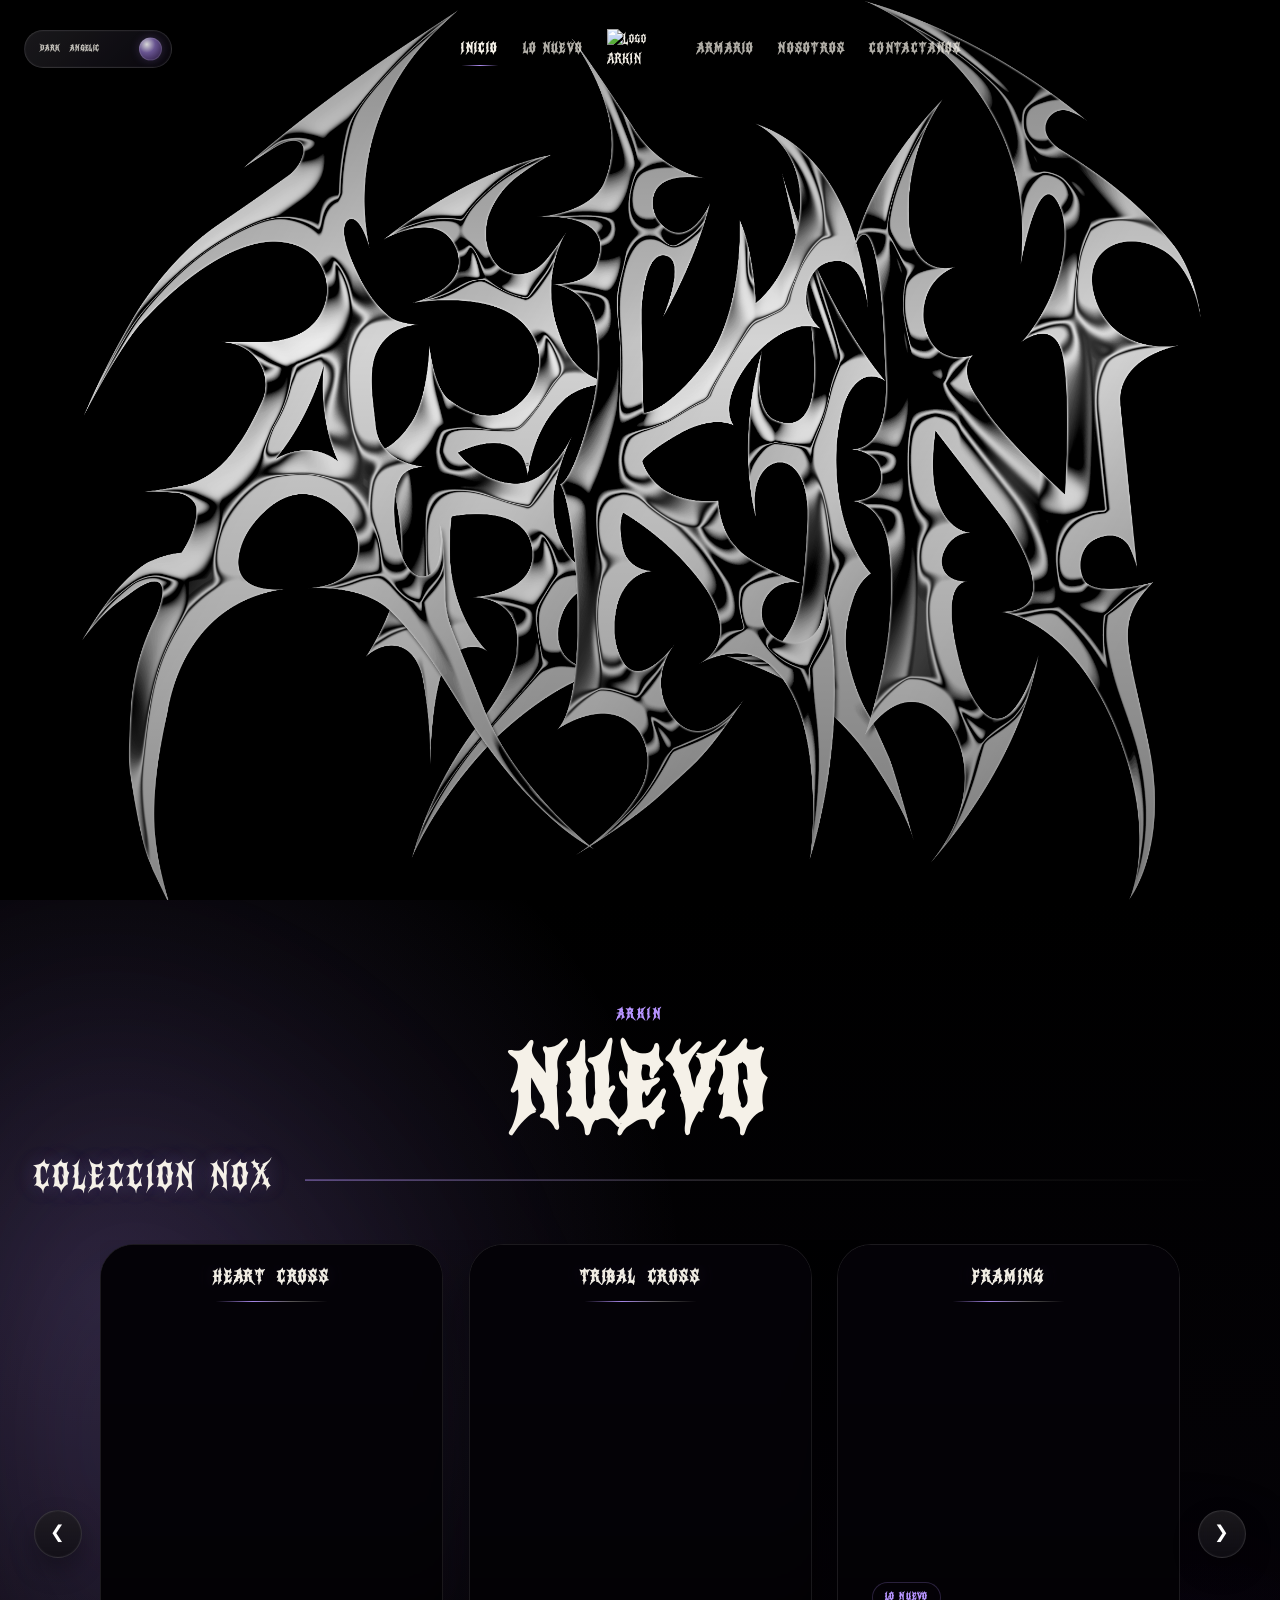
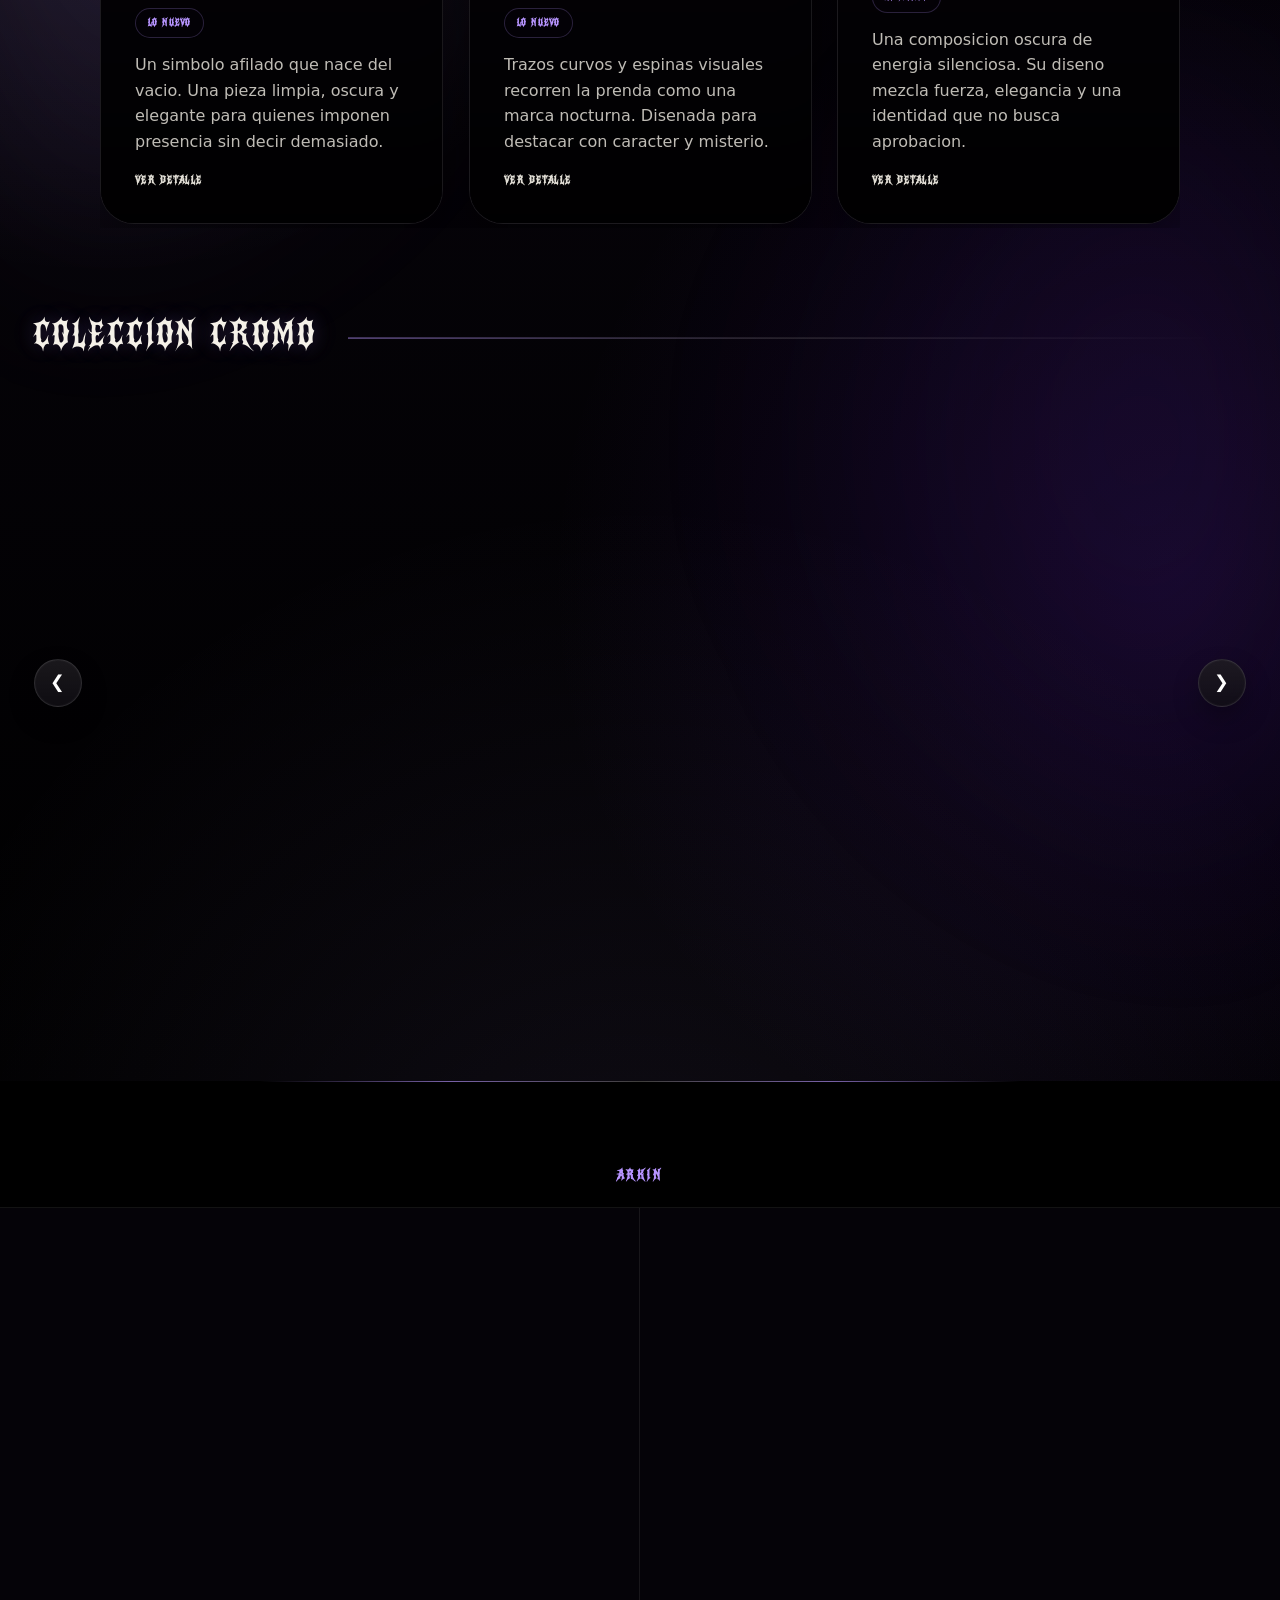
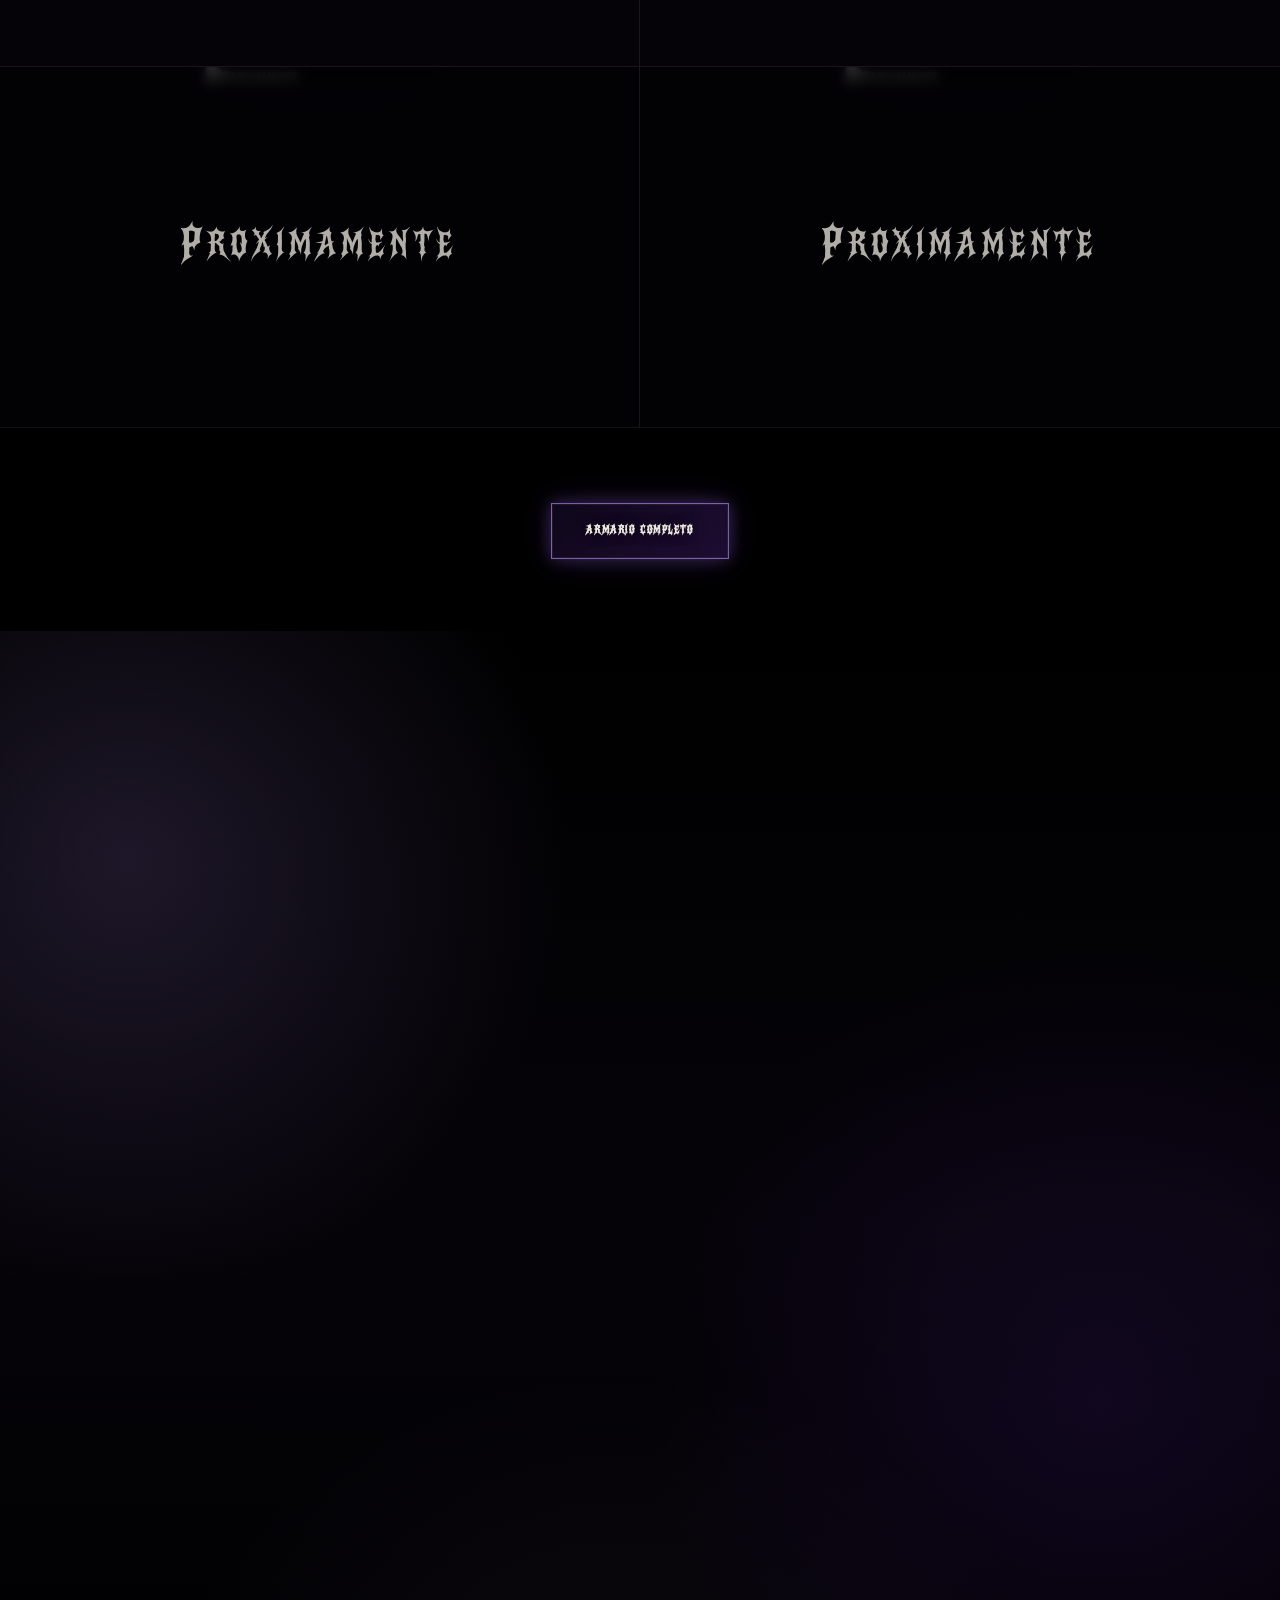
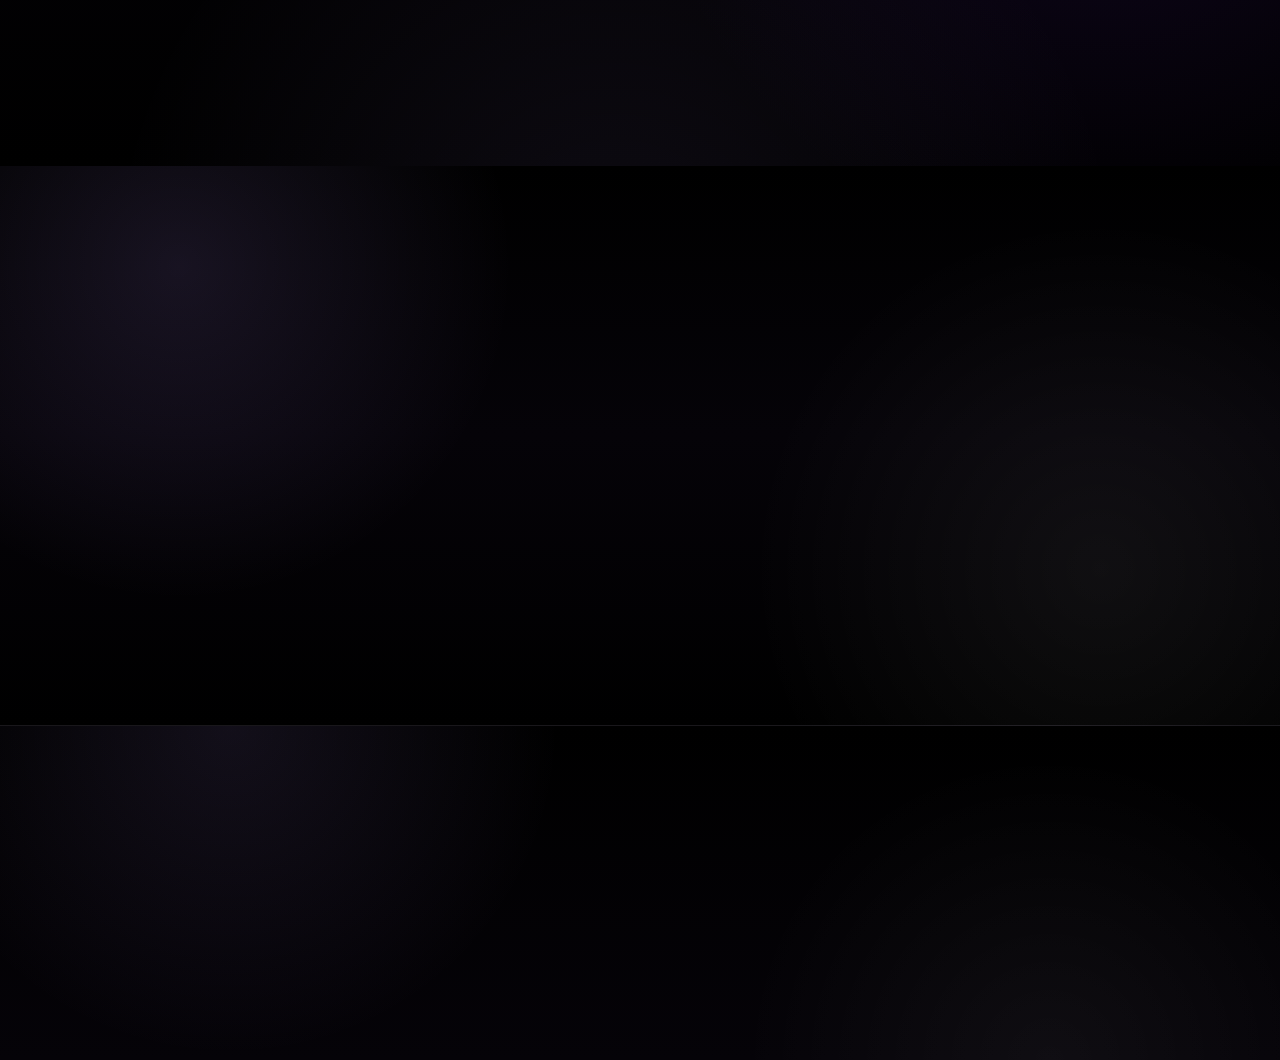
==== commit d15b25e7: "Actualizacion Mejor" ====
--- a/index.html
+++ b/index.html
@@ -3,8 +3,8 @@
 <head>
     <meta charset="UTF-8" />
     <meta name="viewport" content="width=device-width, initial-scale=1.0" />
-    <title>ARKIN | Coleccion NOX</title>
-    <meta name="description" content="ARKIN: marca de ropa oscura, elegante y atemporal. Explora la coleccion NOX, el armario completo y solicita tus prendas por WhatsApp." />
+    <title>ARKIN | Coleccion NOX Cromo</title>
+    <meta name="description" content="ARKIN: marca de ropa oscura, elegante y atemporal. Explora la coleccion NOX, la coleccion Cromo, el armario completo y solicita tus prendas por WhatsApp." />
     <meta name="theme-color" content="#050308" id="themeColorMeta" />
     <link rel="preload" href="Darkhusk.otf" as="font" type="font/otf" crossorigin />
     <link rel="stylesheet" href="StyleHome.css" />
@@ -58,18 +58,10 @@
         <section class="hero" id="inicio" aria-label="Inicio">
             <div class="hero-slider" id="heroSlider">
                 <div class="hero-slide active" data-hero-slide>
-                    <img src="Images/FondoPrincipal_3.png" alt="Imagen principal de ARKIN" decoding="async" fetchpriority="high" />
-                </div>
-
-                <!-- Espacios reservados para futuras imagenes del hero.
-                <div class="hero-slide" data-hero-slide>
-                    <img decoding="async" src="Images/FondoPrincipal_2.jpg" alt="Imagen principal de ARKIN 2" />
-                </div>
-
-                <div class="hero-slide" data-hero-slide>
-                    <img decoding="async" src="Images/FondoPrincipal_3.jpg" alt="Imagen principal de ARKIN 3" />
-                </div>
-                -->
+                    <img src="Images/FondoPrincipal_1.png" alt="Imagen principal de ARKIN" decoding="async" fetchpriority="high" />
+                </div>
+
+                <!-- Espacios reservados para futuras imagenes del hero. -->
             </div>
         </section>
 
@@ -91,6 +83,22 @@
                     &#10095;
                 </button>
             </div>
+
+            <div class="section-heading lo-nuevo-heading lo-nuevo-cromo-heading">
+                <p class="collection-title collection-title-cromo">Coleccion Cromo</p>
+            </div>
+
+            <div class="lo-nuevo-carousel-shell lo-nuevo-cromo-shell">
+                <button class="lo-nuevo-arrow lo-nuevo-arrow-left" id="cromoNuevoPrev" aria-label="Ver producto Cromo anterior" type="button">
+                    &#10094;
+                </button>
+
+                <div class="lo-nuevo-track" id="cromoNuevoTrack"></div>
+
+                <button class="lo-nuevo-arrow lo-nuevo-arrow-right" id="cromoNuevoNext" aria-label="Ver mas productos Cromo" type="button">
+                    &#10095;
+                </button>
+            </div>
         </section>
 
         <!-- ARMARIO -->
@@ -121,11 +129,52 @@
                         <h3 id="armarioTitulo">Armario completo</h3>
                     </div>
 
-                    <div class="armario-collection-banner" aria-label="Coleccion del armario">
-                        <p class="collection-title collection-title-modal">Coleccion NOX</p>
-                    </div>
-
-                    <div class="all-products-grid armario-grid" id="ropaCompleta"></div>
+                    <section class="armario-collection-section" aria-label="Coleccion NOX">
+                        <div class="armario-collection-banner" aria-label="Coleccion del armario">
+                            <p class="collection-title collection-title-modal">Coleccion NOX</p>
+                        </div>
+
+                        <div class="all-products-grid armario-grid" id="ropaCompleta"></div>
+                    </section>
+
+                    <section class="armario-collection-section" aria-label="Coleccion Cromo">
+                        <div class="armario-collection-banner" aria-label="Coleccion Cromo del armario">
+                            <p class="collection-title collection-title-modal">Coleccion Cromo</p>
+                        </div>
+
+                        <div class="all-products-grid armario-grid" id="ropaCromoCompleta"></div>
+                    </section>
+                </div>
+            </div>
+
+            <div class="armario-modal category-modal" id="categoriaModal" aria-hidden="true">
+                <div class="armario-backdrop" data-close-categoria></div>
+
+                <div class="armario-panel" role="dialog" aria-modal="true" aria-labelledby="categoriaTitulo">
+                    <button class="armario-close" id="cerrarCategoria" type="button" aria-label="Cerrar categoria">
+                        &times;
+                    </button>
+
+                    <div class="armario-panel-header">
+                        <span class="eyebrow">ARKIN</span>
+                        <h3 id="categoriaTitulo">Camisas</h3>
+                    </div>
+
+                    <section class="armario-collection-section category-collection-block" id="categoriaNoxBlock" aria-label="Coleccion NOX">
+                        <div class="armario-collection-banner">
+                            <p class="collection-title collection-title-modal">Coleccion NOX</p>
+                        </div>
+
+                        <div class="all-products-grid armario-grid" id="categoriaNoxGrid"></div>
+                    </section>
+
+                    <section class="armario-collection-section category-collection-block" id="categoriaCromoBlock" aria-label="Coleccion Cromo">
+                        <div class="armario-collection-banner">
+                            <p class="collection-title collection-title-modal">Coleccion Cromo</p>
+                        </div>
+
+                        <div class="all-products-grid armario-grid" id="categoriaCromoGrid"></div>
+                    </section>
                 </div>
             </div>
         </section>
@@ -267,7 +316,7 @@
             <div class="product-luxury-shell">
                 <header class="product-modal-heading">
                     <h3 id="modalTitle">Producto</h3>
-                    <p class="product-modal-collection">Coleccion NOX</p>
+                    <p class="product-modal-collection" id="modalCollection">Coleccion NOX</p>
                 </header>
 
                 <section class="product-gallery product-gallery-luxury" aria-label="Galeria del producto">
--- a/StyleHome.css
+++ b/StyleHome.css
@@ -9460,3 +9460,182 @@
         transform: translateY(-44px) !important;
     }
 }
+
+
+/* ================================
+   AJUSTE FINAL - COLECCION CROMO Y CATEGORIAS
+================================ */
+.lo-nuevo-cromo-heading {
+    margin: clamp(52px, 7vw, 92px) auto 34px !important;
+}
+
+.lo-nuevo-cromo-heading .collection-title-cromo {
+    margin-top: 0 !important;
+}
+
+.lo-nuevo-cromo-shell {
+    margin-top: 0 !important;
+}
+
+.armario-collection-section {
+    width: 100% !important;
+}
+
+.armario-collection-section + .armario-collection-section {
+    margin-top: clamp(52px, 7vw, 92px) !important;
+}
+
+.armario-panel .armario-grid {
+    position: relative !important;
+    width: min(100%, 1460px) !important;
+    margin: 0 auto !important;
+    display: grid !important;
+    grid-template-columns: repeat(3, minmax(0, 1fr)) !important;
+    gap: 32px !important;
+    align-items: start !important;
+    padding-bottom: 30px !important;
+}
+
+.armario-panel .armario-grid::before {
+    content: "" !important;
+    position: absolute !important;
+    left: 50% !important;
+    top: -28px !important;
+    width: min(760px, 72vw) !important;
+    height: 1px !important;
+    transform: translateX(-50%) !important;
+    pointer-events: none !important;
+    background: linear-gradient(90deg, transparent, rgba(255, 255, 255, 0.18), rgba(183, 148, 255, 0.46), rgba(255, 255, 255, 0.18), transparent) !important;
+}
+
+body[data-theme="angelic"] .armario-panel .armario-grid::before {
+    background: linear-gradient(90deg, transparent, rgba(203, 167, 106, 0.58), rgba(141, 99, 207, 0.32), rgba(203, 167, 106, 0.58), transparent) !important;
+}
+
+.category-modal .category-collection-block[hidden] {
+    display: none !important;
+}
+
+.wardrobe-card[data-category-target] .wardrobe-image {
+    object-fit: contain !important;
+}
+
+.wardrobe-card.is-upcoming {
+    cursor: default !important;
+}
+
+.wardrobe-card.is-upcoming .wardrobe-image {
+    width: min(42%, 220px) !important;
+    height: auto !important;
+    min-height: 0 !important;
+    margin: auto !important;
+    opacity: 0.36 !important;
+    filter: grayscale(1) brightness(0.8) drop-shadow(0 0 22px rgba(183, 148, 255, 0.12)) !important;
+}
+
+.wardrobe-card.is-upcoming:hover .wardrobe-image {
+    transform: scale(1.02) !important;
+    filter: grayscale(1) brightness(0.92) drop-shadow(0 0 26px rgba(183, 148, 255, 0.18)) !important;
+}
+
+.wardrobe-card.is-upcoming .wardrobe-card-overlay {
+    opacity: 1 !important;
+    background: rgba(0, 0, 0, 0.42) !important;
+    backdrop-filter: blur(6px) !important;
+}
+
+.wardrobe-card.is-upcoming .wardrobe-card-title {
+    opacity: 1 !important;
+    transform: translateY(0) !important;
+    color: rgba(245, 241, 232, 0.72) !important;
+}
+
+.product-modal-collection {
+    min-height: 1em !important;
+}
+
+@media (max-width: 1100px) {
+    .armario-panel .armario-grid {
+        grid-template-columns: repeat(2, minmax(0, 1fr)) !important;
+        gap: 24px !important;
+    }
+}
+
+@media (max-width: 860px) {
+    .lo-nuevo-cromo-heading {
+        margin-top: 58px !important;
+        margin-bottom: 28px !important;
+    }
+}
+
+@media (max-width: 700px) {
+    .armario-collection-section + .armario-collection-section {
+        margin-top: 54px !important;
+    }
+
+    .armario-panel .armario-grid {
+        grid-template-columns: 1fr !important;
+        gap: 22px !important;
+    }
+
+    .wardrobe-card.is-upcoming {
+        min-height: 48svh !important;
+    }
+
+    .wardrobe-card.is-upcoming .wardrobe-image {
+        width: min(46%, 170px) !important;
+    }
+}
+
+@media (max-width: 480px) {
+    .lo-nuevo-cromo-heading {
+        margin-top: 48px !important;
+        margin-bottom: 24px !important;
+    }
+
+    .armario-panel .armario-grid {
+        gap: 18px !important;
+    }
+}
+
+
+/* ================================
+   AJUSTE FINAL - TITULOS CATEGORIAS Y CROMO
+================================ */
+#categoriaTitulo {
+    font-size: clamp(1.35rem, 2.1vw, 2.35rem) !important;
+    letter-spacing: 0.16em !important;
+    word-spacing: 0.08em !important;
+    line-height: 1.08 !important;
+    font-family: "Darkhusk", "Manrope", system-ui, sans-serif !important;
+    font-weight: 900 !important;
+    text-transform: uppercase !important;
+    color: rgba(245, 241, 232, 0.88) !important;
+    margin: 0 !important;
+}
+
+body[data-theme="angelic"] #categoriaTitulo {
+    color: rgba(32, 23, 37, 0.96) !important;
+}
+
+@media (max-width: 1100px) {
+    #categoriaTitulo {
+        font-size: clamp(1.12rem, 2.6vw, 1.85rem) !important;
+        letter-spacing: 0.14em !important;
+    }
+}
+
+@media (max-width: 700px) {
+    #categoriaTitulo {
+        font-size: clamp(0.88rem, 4.7vw, 1.28rem) !important;
+        letter-spacing: 0.11em !important;
+        line-height: 1.12 !important;
+    }
+}
+
+@media (max-width: 420px) {
+    #categoriaTitulo {
+        font-size: clamp(0.8rem, 5vw, 1.08rem) !important;
+        letter-spacing: 0.09em !important;
+    }
+}
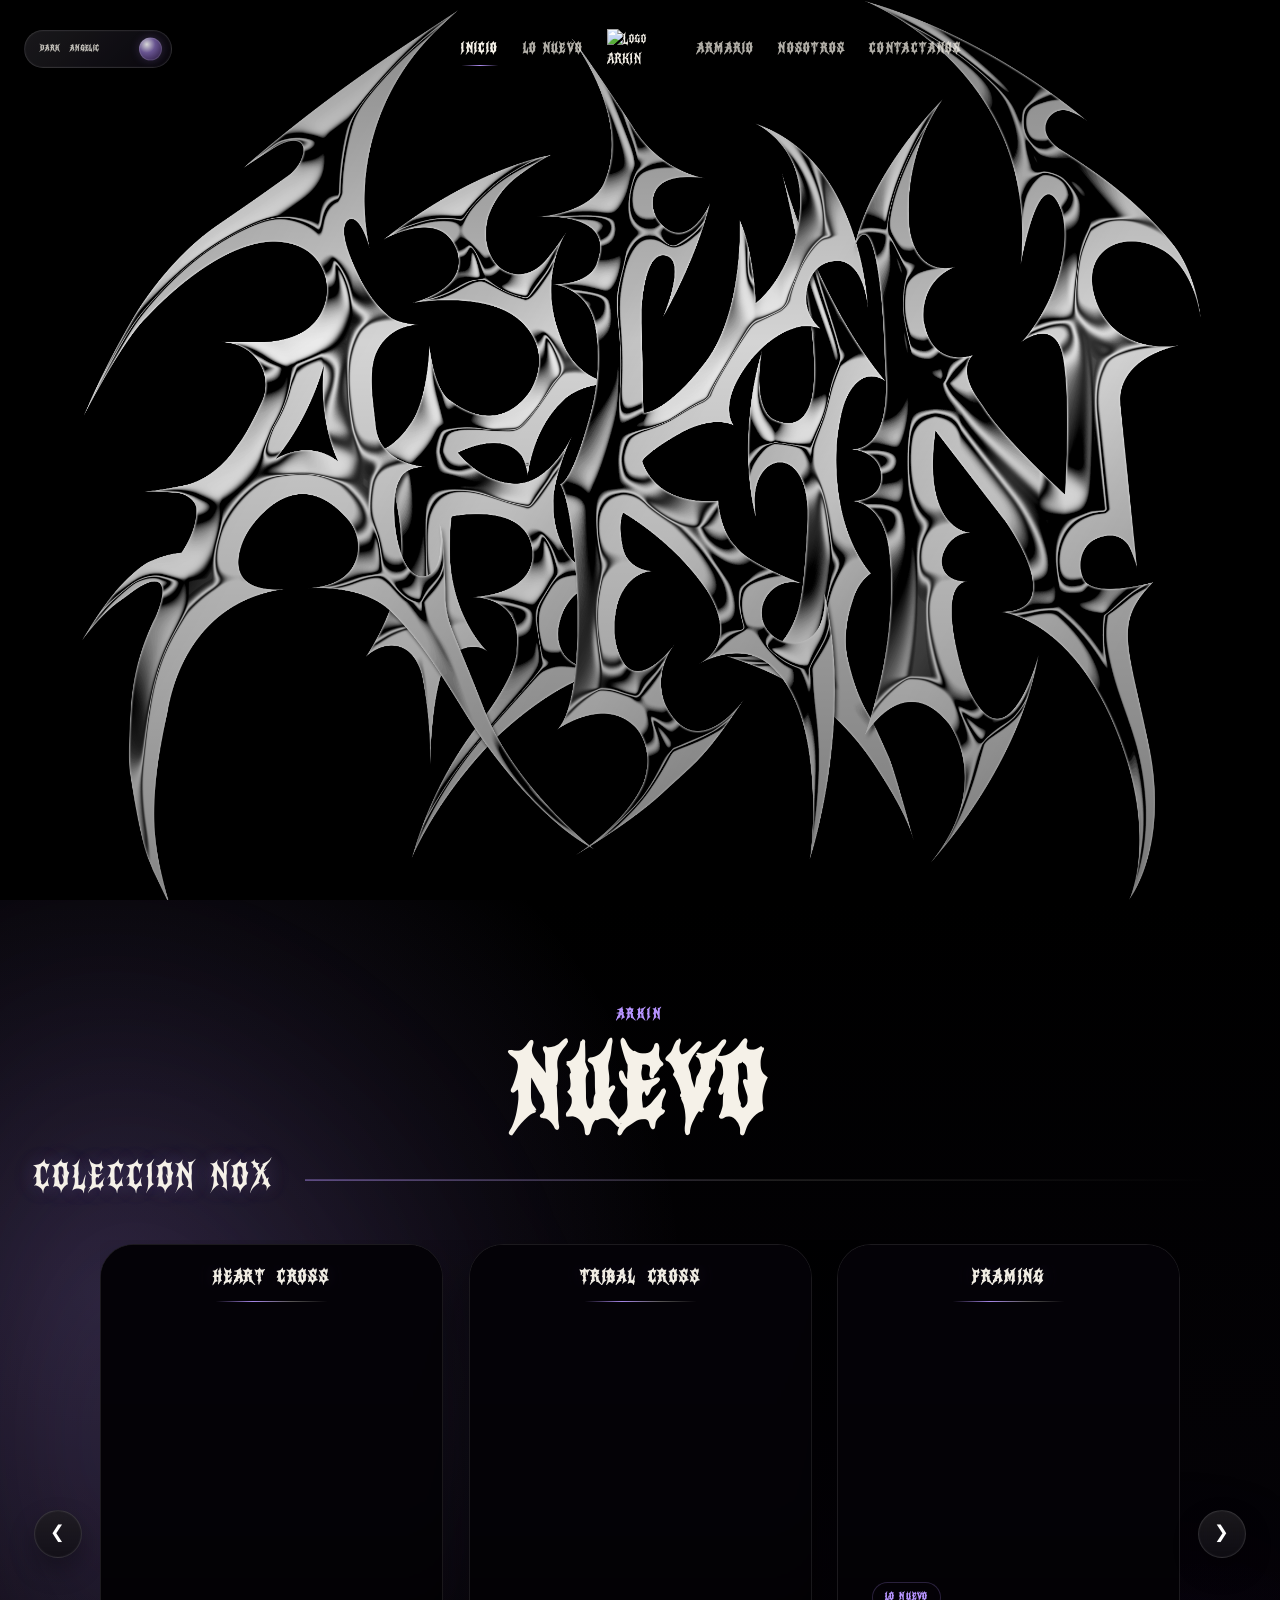
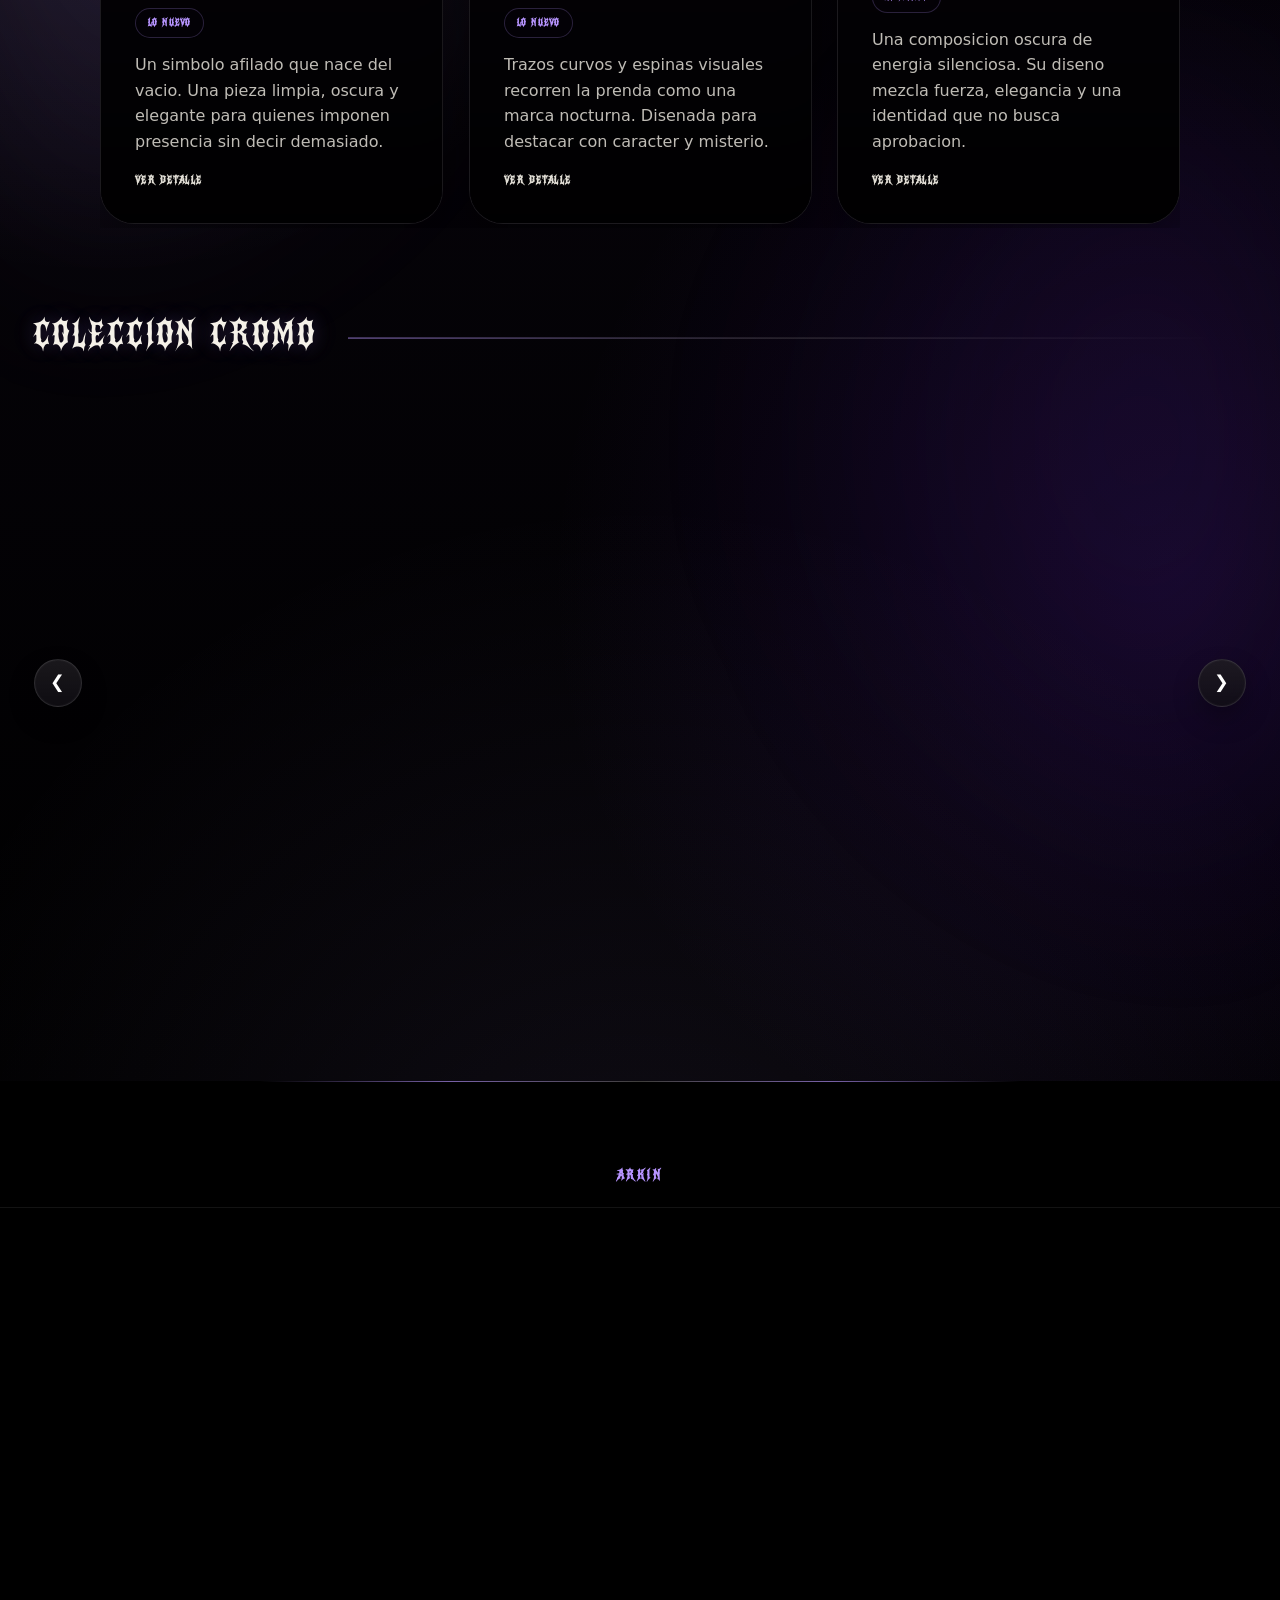
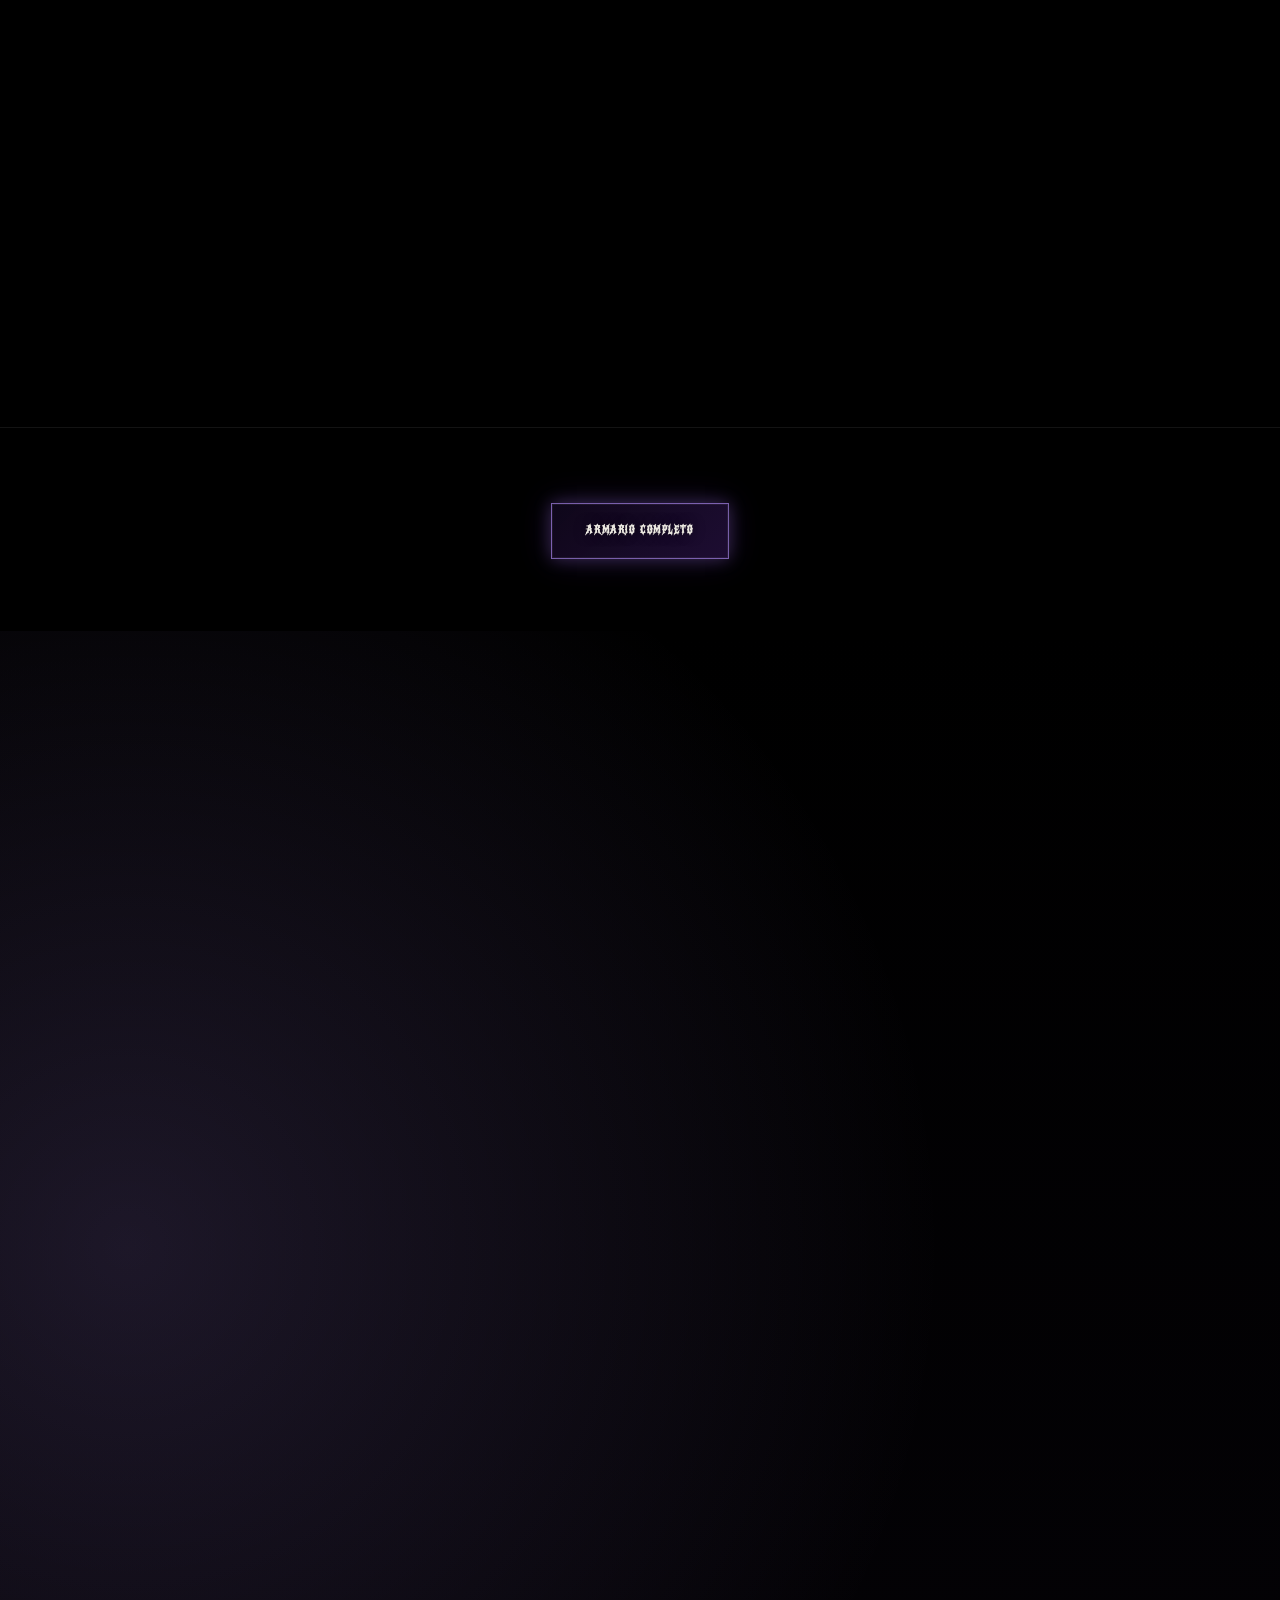
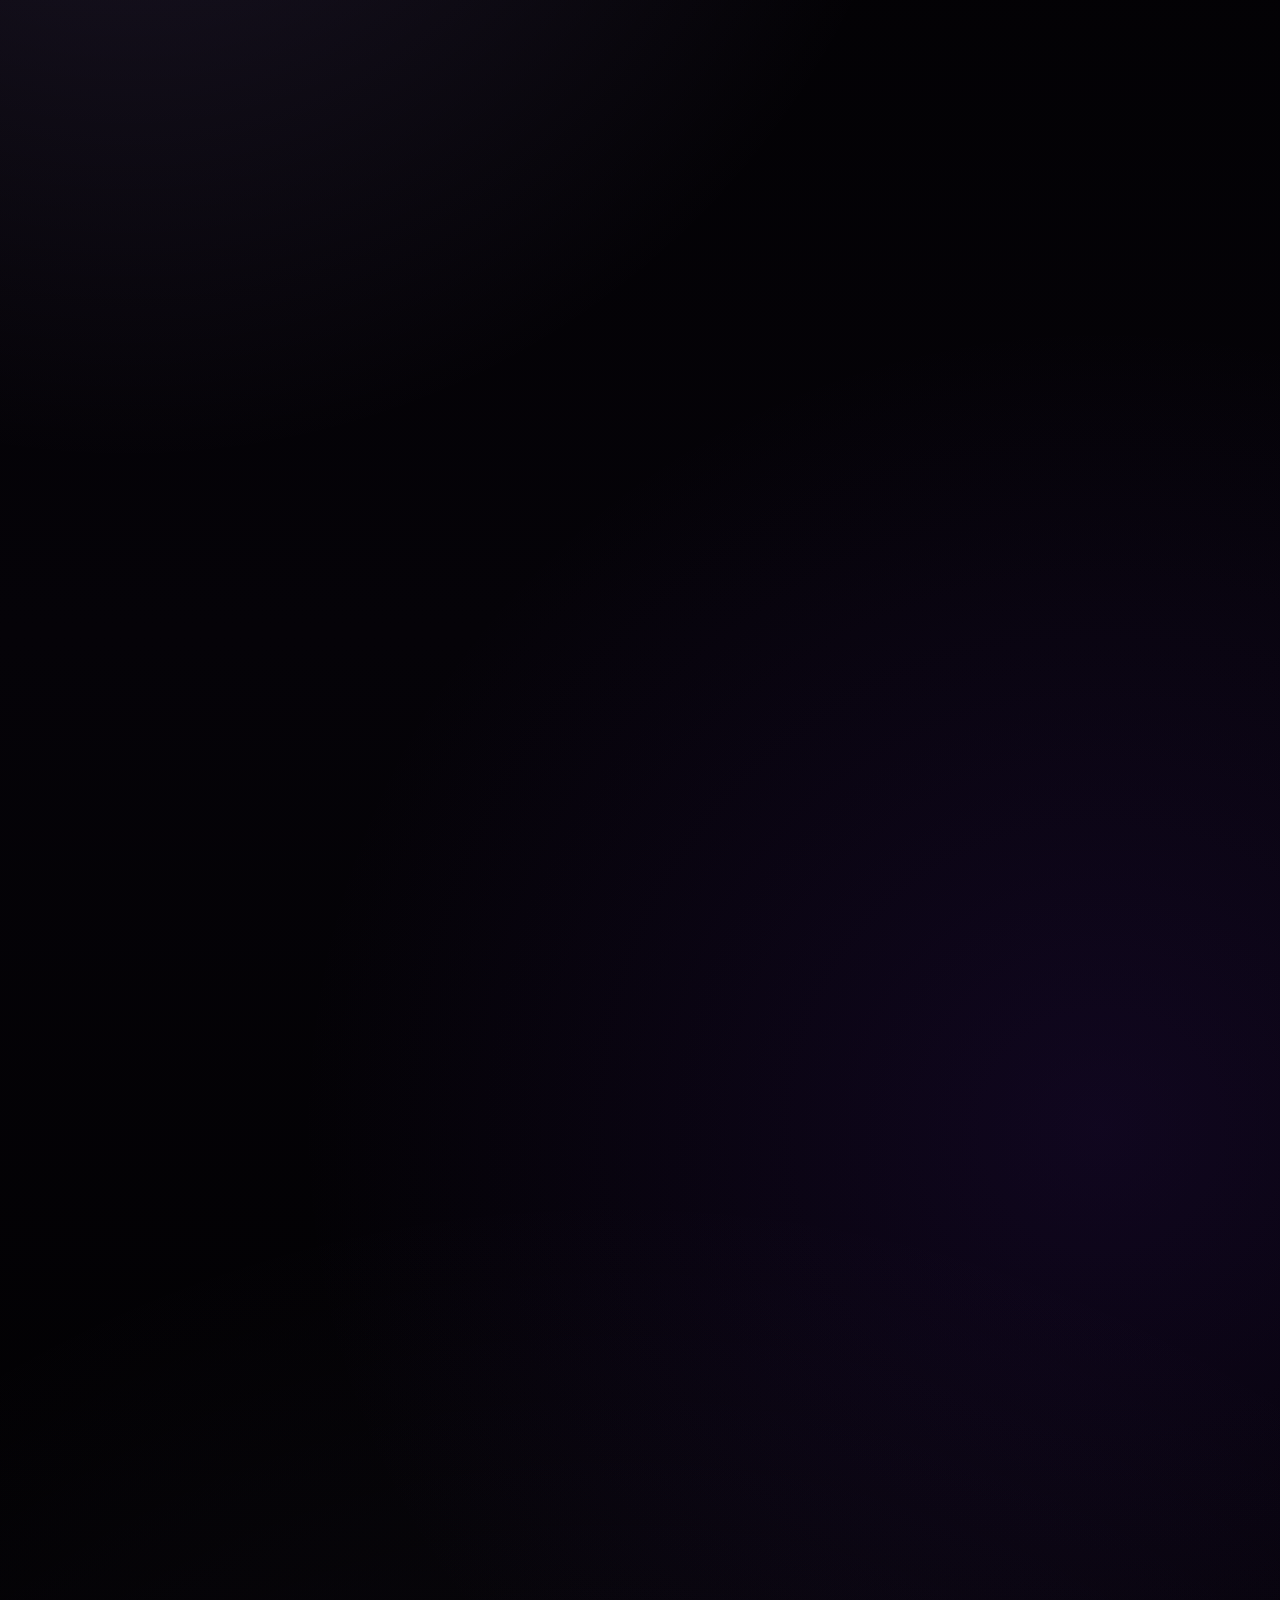
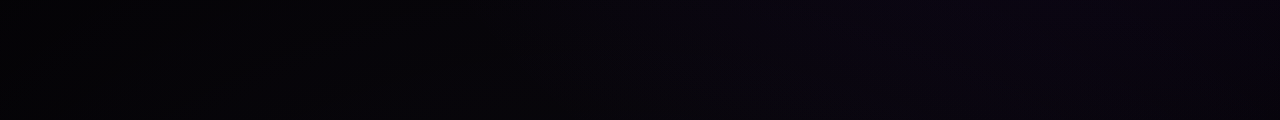
==== commit 6400b821: "Mejora" ====
--- a/index.html
+++ b/index.html
@@ -1,4 +1,14 @@
 <!DOCTYPE html>
+<!--
+DOCUMENTACION RAPIDA - index.html
+- Head: carga fuente, CSS, metadata y configuracion responsive.
+- Header: menu principal, logo y cambio de tema.
+- Hero: imagen principal de entrada.
+- Lo Nuevo: carrusel NOX y carrusel Cromo, ambos llenados desde JS.
+- Armario: 4 recuadros principales y modales de Armario completo/Camisas/CropTops.
+- Nosotros, Contactanos y Footer: contenido institucional y enlaces.
+- Modal de producto: estructura reutilizada por todos los productos desde JS.
+-->
 <html lang="es">
 <head>
     <meta charset="UTF-8" />
--- a/StyleHome.css
+++ b/StyleHome.css
@@ -1,9641 +1,1498 @@
-@font-face {
-    font-family: "Darkhusk";
-    src: url("Darkhusk.otf") format("opentype");
-    font-weight: normal;
-    font-style: normal;
-    font-display: swap;
+/* ================================
+   DOCUMENTACION RAPIDA - StyleHome.css
+   - Configuracion general: variables, tipografia, base y utilidades.
+   - Header/Hero: menu, logo, tema y pantalla inicial.
+   - Lo Nuevo: carruseles NOX y Cromo.
+   - Armario: recuadros principales, Armario completo y ventanas de categoria.
+   - Modal producto: galeria, colores, tallas, precio, descripcion, material y Mas por ver.
+   - Nosotros/Contacto/Footer: secciones informativas.
+   - Responsive: ajustes para tablet y movil.
+   - Ajustes finales: reglas puntuales que corrigen cascada sin cambiar la estructura.
+================================ */
+
+@font-face{font-family:"Darkhusk";src:url("Darkhusk.otf") format("opentype");font-weight:normal;font-style:normal;font-display:swap}
+:root{--bg:#050308;--panel:#120d18;--text:#f5f1e8;--muted:#c7bfd6;--line:rgba(255,255,255,0.08);--purple-soft:#b794ff;--shadow-dark:0 22px 60px rgba(0,0,0,0.34);--container:1200px}
+*{box-sizing:border-box}
+html{width:100%;scroll-behavior:smooth;overflow-x:hidden}
+body{width:100%;margin:0;padding:0;overflow-x:hidden;background:#000;color:var(--text);font-family:"Manrope",system-ui,-apple-system,BlinkMacSystemFont,"Segoe UI",sans-serif}
+body.modal-open,body.no-scroll,body.nav-open{overflow:hidden}
+img{display:block;max-width:100%}
+a{color:inherit;text-decoration:none}
+button,a{-webkit-tap-highlight-color:transparent}
+section{width:100%}
+section[id]{scroll-margin-top:96px}
+.section-heading{text-align:center}
+.eyebrow{display:inline-block;color:var(--purple-soft);font-size:0.78rem;font-weight:900;letter-spacing:0.18em;text-transform:uppercase}
+body{font-family:"Darkhusk","Manrope",system-ui,-apple-system,BlinkMacSystemFont,"Segoe UI",sans-serif}
+button,input,textarea,select,a{font-family:inherit}
+body,button,a{letter-spacing:0.055em;line-height:1.25}
+.new-product-description,.product-info .modal-description,.product-info .modal-material,.nosotros-intro,.nosotros-value-card p,.product-card-price,.new-product-price,.related-card-price,.product-info .modal-price,.contact-value,.footer-copy,#currentYear,.size-button,.color-button,.whatsapp-button[href*="wa.me"]{font-family:"Manrope",system-ui,-apple-system,BlinkMacSystemFont,"Segoe UI",sans-serif;letter-spacing:normal;line-height:1.65}
+.contact-card .contact-value,.contact-card-schedule .contact-value,.footer-bottom,.modal-price,.product-card-price,.related-card-price{font-family:"Manrope",system-ui,-apple-system,BlinkMacSystemFont,"Segoe UI",sans-serif;letter-spacing:normal}
+.nav-link,.mobile-nav-link,.theme-toggle,.eyebrow,.new-product-label,.new-product-action,.product-card-name,.new-product-name,.wardrobe-card-title,.related-card-name,.lo-nuevo-heading h2,.armario-editorial-header h2,.product-info #modalTitle,#armarioTitulo,.related-products-header h4,.nosotros-value-card h3,.contact-label,.contact-map-overlay span,.contact-map-overlay strong,.site-footer h3,.footer-nav a,.view-all-button,.armario-close,.modal-close,.gallery-arrow,.related-arrow,.lo-nuevo-arrow{font-family:"Darkhusk","Manrope",system-ui,sans-serif;letter-spacing:0.06em;line-height:1.2}
+.product-copy,.product-copy p,.nosotros-content p,.footer-brand p{font-family:"Manrope",system-ui,-apple-system,BlinkMacSystemFont,"Segoe UI",sans-serif;letter-spacing:normal}
+.reveal{opacity:0;transform:translateY(18px);transition:opacity 0.5s ease,transform 0.5s ease}
+.reveal.is-visible{opacity:1;transform:translateY(0)}
+.site-header{position:fixed;top:0;left:0;z-index:100;width:100%;padding:10px 24px;background:transparent;border-bottom:1px solid transparent;backdrop-filter:blur(0);transition:padding 0.32s ease,background 0.32s ease,backdrop-filter 0.32s ease,border-color 0.32s ease,box-shadow 0.32s ease}
+.site-header.is-scrolled{padding:7px 24px;background:linear-gradient(180deg,rgba(5,3,8,0.94),rgba(5,3,8,0.84));border-bottom-color:rgba(255,255,255,0.08);backdrop-filter:blur(18px);box-shadow:0 16px 34px rgba(0,0,0,0.34),0 1px 0 rgba(255,255,255,0.035) inset}
+.nav{max-width:var(--container);margin:0 auto;display:grid;grid-template-columns:1fr auto 1fr;align-items:center;gap:18px}
+.nav-links{display:flex;gap:24px;align-items:center}
+.nav-links-left{justify-content:flex-end}
+.nav-links-right{justify-content:flex-start}
+.nav-link{position:relative;padding:8px 0;color:rgba(245,241,232,0.72);font-size:0.78rem;font-weight:700;letter-spacing:0.16em;text-transform:uppercase;transition:color 0.25s ease,transform 0.25s ease}
+.nav-link::after{content:"";position:absolute;left:50%;bottom:1px;width:0;height:1px;transform:translateX(-50%);background:linear-gradient(90deg,transparent,rgba(183,148,255,0.95),transparent);transition:width 0.25s ease}
+.nav-link:hover,.nav-link.active{color:var(--text)}
+.nav-link:hover{transform:translateY(-1px)}
+.nav-link:hover::after,.nav-link.active::after{width:100%}
+.nav-logo{width:78px;height:78px;justify-self:center;display:inline-flex;align-items:center;justify-content:center;border-radius:50%;transition:transform 0.28s ease,filter 0.28s ease}
+.nav-logo:hover{transform:scale(1.04);filter:drop-shadow(0 0 14px rgba(183,148,255,0.22))}
+.nav-logo img{width:66px;height:auto;transition:width 0.28s ease}
+.site-header.is-scrolled .nav-logo img{width:60px}
+.nav-menu-toggle,.mobile-nav-panel{display:none}
+.hero{position:relative;width:100%;height:100vh;min-height:100svh;padding:0;overflow:hidden;isolation:isolate;background:#000}
+.hero-slider,.hero-slide{position:absolute;inset:0;width:100%;height:100%;background:#000}
+.hero-slide{opacity:0;visibility:hidden;transform:scale(1.035);transition:opacity 1.15s ease,visibility 1.15s ease,transform 6s ease}
+.hero-slide.active{opacity:1;visibility:visible;transform:scale(1)}
+.hero-slide img{width:100%;height:100%;max-width:none;object-fit:contain;object-position:center center;transform:scale(1.06);transform-origin:center center}
+.hero::after{content:"";position:absolute;inset:0;z-index:1;pointer-events:none;background:linear-gradient( 180deg,rgba(0,0,0,0.38) 0%,rgba(0,0,0,0.08) 38%,rgba(0,0,0,0.42) 100% )}
+.lo-nuevo-section{width:100%;max-width:1440px;margin:0 auto;padding:104px 34px;position:relative;background:#000}
+.lo-nuevo-heading{max-width:760px;margin:0 auto 42px;text-align:center}
+.lo-nuevo-heading h2{margin:0;font-family:"Manrope",sans-serif;font-size:clamp(2rem,4.2vw,4.4rem);line-height:0.95;font-weight:950;letter-spacing:-0.055em;text-transform:uppercase}
+.lo-nuevo-heading .eyebrow{margin-bottom:14px}
+.lo-nuevo-carousel-shell{position:relative;display:flex;align-items:center;gap:18px}
+.lo-nuevo-track{display:flex;flex:1 1 auto;min-width:0;gap:26px;overflow:hidden;scroll-behavior:smooth;padding:4px 0}
+.lo-nuevo-arrow,.related-arrow,.gallery-arrow{border:1px solid rgba(255,255,255,0.11);background:linear-gradient(180deg,rgba(255,255,255,0.08),rgba(255,255,255,0.03)),rgba(8,6,12,0.82);color:white;cursor:pointer;backdrop-filter:blur(10px);box-shadow:0 12px 26px rgba(0,0,0,0.30),0 0 0 1px rgba(255,255,255,0.02) inset;transition:transform 0.24s ease,border-color 0.24s ease,background 0.24s ease,box-shadow 0.24s ease}
+.lo-nuevo-arrow,.related-arrow{width:48px;height:48px;border-radius:50%;font-size:1.1rem;flex:0 0 auto}
+.lo-nuevo-arrow:hover,.related-arrow:hover{border-color:rgba(183,148,255,0.34);background:linear-gradient(180deg,rgba(183,148,255,0.14),rgba(255,255,255,0.04)),rgba(8,6,12,0.88);box-shadow:0 14px 30px rgba(0,0,0,0.36),0 0 18px rgba(183,148,255,0.12)}
+.lo-nuevo-arrow:hover{transform:translateY(-1px)}
+.new-product-card{position:relative;flex:0 0 calc((100% - 52px) / 3);min-height:580px;border-radius:34px;overflow:hidden;background:rgba(8,6,12,0.88);border:1px solid rgba(255,255,255,0.09);box-shadow:0 24px 62px rgba(0,0,0,0.38),0 0 0 1px rgba(255,255,255,0.018) inset;cursor:pointer;isolation:isolate;scroll-snap-align:start;transition:transform 0.32s ease,border-color 0.32s ease,box-shadow 0.32s ease}
+.new-product-card::after{content:"";position:absolute;inset:0;z-index:1;pointer-events:none;background:linear-gradient( 180deg,rgba(0,0,0,0.04) 0%,rgba(0,0,0,0.18) 44%,rgba(0,0,0,0.82) 100% )}
+.new-product-card:hover{transform:translateY(-7px);border-color:rgba(183,148,255,0.38);box-shadow:0 30px 72px rgba(0,0,0,0.46),0 0 24px rgba(183,148,255,0.12)}
+.new-product-media{position:absolute;inset:0;z-index:0;background:#050308}
+.new-product-media img{width:100%;height:100%;object-fit:contain;object-position:center;transform:scale(1.04);transition:transform 0.55s ease,filter 0.55s ease}
+.new-product-card:hover .new-product-media img{transform:scale(1.065);filter:contrast(1.04) brightness(1.03)}
+.new-product-content{position:absolute;left:34px;right:34px;bottom:34px;z-index:2;max-width:520px}
+.new-product-label{display:inline-flex;margin-bottom:14px;padding:7px 12px;border-radius:999px;background:rgba(5,3,8,0.66);border:1px solid rgba(183,148,255,0.22);color:var(--purple-soft);font-size:0.68rem;font-weight:800;letter-spacing:0.16em;text-transform:uppercase;backdrop-filter:blur(8px)}
+.new-product-name{margin:0 0 10px;font-family:"Cormorant Garamond",Georgia,serif;font-size:clamp(2.3rem,5vw,4.2rem);line-height:0.92;color:var(--text)}
+.new-product-description{margin:0 0 18px;color:rgba(245,241,232,0.78);line-height:1.6}
+.new-product-footer{display:flex;align-items:center;gap:18px;flex-wrap:wrap}
+.new-product-price{color:#c7adff;font-size:1rem;font-weight:800}
+.new-product-action{color:rgba(245,241,232,0.92);font-size:0.76rem;font-weight:800;letter-spacing:0.12em;text-transform:uppercase}
+.armario-section{width:100%;max-width:none;min-height:100vh;margin:0;padding:84px 0 72px;background:#000;position:relative;overflow:hidden}
+.armario-section::before,.nosotros-section::after,.contacto-section::before,.site-footer::before{content:"";position:absolute;left:50%;top:0;z-index:3;width:min(760px,78vw);height:1px;transform:translateX(-50%);pointer-events:none;background:linear-gradient( 90deg,transparent,rgba(183,148,255,0.65),rgba(245,241,232,0.26),rgba(183,148,255,0.65),transparent )}
+.armario-editorial-header{text-align:center;margin-bottom:22px;padding:0 24px}
+.armario-editorial-header .eyebrow{margin-bottom:8px;font-size:0.64rem;opacity:0.7}
+.armario-editorial-header h2{margin:0;font-family:"Manrope",sans-serif;font-size:0.78rem;font-weight:800;letter-spacing:0.42em;text-transform:uppercase;color:rgba(245,241,232,0.74)}
+.wardrobe-grid{width:100%;min-height:calc(100vh - 230px);display:grid;grid-template-columns:repeat(2,minmax(0,1fr));background:#000;border-top:1px solid rgba(255,255,255,0.075);border-bottom:1px solid rgba(255,255,255,0.075)}
+.wardrobe-card{position:relative;min-height:360px;overflow:hidden;background:#050308;cursor:pointer;isolation:isolate;border:0}
+.wardrobe-card:nth-child(odd){border-right:1px solid rgba(255,255,255,0.075)}
+.wardrobe-card:nth-child(-n + 2){border-bottom:1px solid rgba(255,255,255,0.075)}
+.wardrobe-image{width:100%;height:100%;min-height:inherit;object-fit:contain;object-position:center;transform:scale(1.04);transition:transform 0.7s ease,filter 0.7s ease,opacity 0.35s ease}
+.wardrobe-card:hover .wardrobe-image{transform:scale(1.065);filter:contrast(1.04) brightness(0.82)}
+.wardrobe-card.is-changing .wardrobe-image{opacity:0.32}
+.wardrobe-card-overlay{position:absolute;inset:0;z-index:2;display:grid;place-items:center;padding:28px;background:rgba(0,0,0,0.28);backdrop-filter:blur(0);opacity:0;transition:opacity 0.32s ease,backdrop-filter 0.32s ease,background 0.32s ease}
+.wardrobe-card:hover .wardrobe-card-overlay{opacity:1;backdrop-filter:blur(8px);background:rgba(0,0,0,0.34)}
+.wardrobe-card-title{color:var(--text);font-family:"Cormorant Garamond",Georgia,serif;font-size:clamp(2rem,4vw,4.2rem);line-height:0.95;text-align:center;transform:translateY(12px);opacity:0;transition:opacity 0.32s ease,transform 0.32s ease}
+.wardrobe-card:hover .wardrobe-card-title{opacity:1;transform:translateY(0)}
+.armario-editorial-actions{margin-top:34px;text-align:center;padding:0 24px}
+.view-all-button{position:relative;min-width:178px;padding:13px 26px;border:1px solid rgba(183,148,255,0.62);background:linear-gradient(135deg,rgba(16,8,28,0.88),rgba(54,22,92,0.52)),rgba(5,3,8,0.72);color:rgba(245,241,232,0.96);font-size:0.8rem;font-weight:900;letter-spacing:0.14em;text-transform:uppercase;text-shadow:0 0 12px rgba(0,0,0,0.55);cursor:pointer;box-shadow:0 0 0 1px rgba(255,255,255,0.06) inset,0 0 16px rgba(183,148,255,0.28),0 0 34px rgba(109,40,217,0.18),0 12px 28px rgba(0,0,0,0.32);transition:transform 0.25s ease,border-color 0.25s ease,background 0.25s ease,box-shadow 0.25s ease}
+.view-all-button::before{content:"";position:absolute;inset:-8px;z-index:-2;border-radius:inherit;background:radial-gradient(circle,rgba(183,148,255,0.45),rgba(109,40,217,0.12) 48%,transparent 72%);filter:blur(14px);opacity:0.9;animation:arcadeGlowSoft 2.8s ease-in-out infinite;pointer-events:none}
+.view-all-button::after{content:"";position:absolute;inset:2px;z-index:-1;border-radius:inherit;background:linear-gradient(90deg,rgba(255,255,255,0.16),rgba(183,148,255,0.05),rgba(255,255,255,0.12));opacity:0.9}
+.view-all-button:hover{transform:translateY(-2px) scale(1.02);border-color:rgba(220,202,255,0.9);color:#fff;background:linear-gradient(135deg,rgba(28,11,48,0.94),rgba(91,36,150,0.68)),rgba(5,3,8,0.78);box-shadow:0 0 0 1px rgba(255,255,255,0.10) inset,0 0 22px rgba(183,148,255,0.42),0 0 48px rgba(109,40,217,0.26),0 16px 34px rgba(0,0,0,0.36)}
+.armario-modal{position:fixed;inset:0;z-index:1000;display:none;align-items:stretch;justify-content:stretch}
+.armario-modal.is-open{display:block}
+.armario-backdrop{position:absolute;inset:0;background:#000;backdrop-filter:none}
+.armario-panel{position:relative;z-index:1;width:100%;height:100dvh;max-height:100dvh;overflow-y:scroll;overflow-x:hidden;scrollbar-gutter:stable;padding:0 34px 56px;border:none;border-radius:0;box-shadow:none;background:radial-gradient(circle at 50% -10%,rgba(255,255,255,0.16),transparent 28%),radial-gradient(circle at 18% 18%,rgba(183,148,255,0.20),transparent 30%),radial-gradient(circle at 82% 20%,rgba(255,255,255,0.10),transparent 28%),radial-gradient(circle at 50% 105%,rgba(183,148,255,0.13),transparent 34%),linear-gradient(180deg,#07040b 0%,#000 54%,#050308 100%)}
+.armario-panel::-webkit-scrollbar,.product-panel::-webkit-scrollbar{width:12px}
+.armario-panel::-webkit-scrollbar-track,.product-panel::-webkit-scrollbar-track{background:rgba(255,255,255,0.04)}
+.armario-panel::-webkit-scrollbar-thumb,.product-panel::-webkit-scrollbar-thumb{background:rgba(183,148,255,0.35);border-radius:999px}
+.armario-panel::-webkit-scrollbar-thumb:hover,.product-panel::-webkit-scrollbar-thumb:hover{background:rgba(183,148,255,0.55)}
+.armario-panel::before{content:"";position:fixed;inset:0;z-index:0;pointer-events:none;opacity:0.9;mix-blend-mode:screen;background:linear-gradient(115deg,transparent 0%,transparent 27%,rgba(255,255,255,0.055) 43%,transparent 58%,transparent 100%),linear-gradient(65deg,transparent 0%,transparent 31%,rgba(183,148,255,0.07) 48%,transparent 63%,transparent 100%)}
+.armario-panel::after{content:"";position:fixed;left:50%;bottom:-18%;z-index:0;width:min(980px,88vw);height:360px;transform:translateX(-50%);pointer-events:none;background:radial-gradient( ellipse at center,rgba(255,255,255,0.16) 0%,rgba(183,148,255,0.10) 26%,rgba(109,40,217,0.045) 48%,transparent 72% );filter:blur(12px);opacity:0.95}
+.armario-panel>*{position:relative;z-index:1}
+.armario-panel-header{position:sticky;top:0;z-index:12;margin:0 -34px 46px;padding:24px 84px 22px;text-align:center;background:radial-gradient(circle at 50% 0%,rgba(183,148,255,0.16),transparent 52%),linear-gradient(180deg,rgba(12,8,18,0.88),rgba(5,3,8,0.66));backdrop-filter:blur(22px);border-bottom:1px solid rgba(255,255,255,0.08);box-shadow:0 18px 34px rgba(0,0,0,0.26),0 1px 0 rgba(255,255,255,0.035) inset}
+.armario-panel-header::before,.armario-panel-header::after{content:"";position:absolute;left:50%;height:1px;transform:translateX(-50%);pointer-events:none;background:linear-gradient(90deg,transparent,rgba(183,148,255,0.72),rgba(255,255,255,0.28),rgba(183,148,255,0.72),transparent)}
+.armario-panel-header::before{top:12px;width:min(420px,54vw)}
+.armario-panel-header::after{bottom:-1px;width:min(520px,62vw)}
+.armario-panel-header .eyebrow{margin-bottom:8px;color:rgba(183,148,255,0.92);font-size:0.62rem;letter-spacing:0.28em}
+#armarioTitulo{margin:0;color:rgba(245,241,232,0.88);font-family:"Manrope",sans-serif;font-size:0.78rem;font-weight:900;letter-spacing:0.42em;line-height:1.2;text-transform:uppercase}
+.armario-close,.modal-close{position:fixed;z-index:30;display:grid;place-items:center;padding:0;border-radius:50%;background:rgba(5,3,8,0.52);color:rgba(245,241,232,0.88);border:1px solid rgba(255,255,255,0.12);backdrop-filter:blur(12px);line-height:1;cursor:pointer;box-shadow:0 10px 22px rgba(0,0,0,0.30),0 0 0 1px rgba(255,255,255,0.018) inset;transition:transform 0.22s ease,background 0.22s ease,border-color 0.22s ease,color 0.22s ease,box-shadow 0.22s ease}
+.armario-close{top:21px;right:24px;width:34px;height:34px;font-size:1.05rem}
+.modal-close{top:22px;right:24px;width:36px;height:36px;font-size:1.08rem}
+.armario-close:hover,.modal-close:hover{transform:scale(1.06);background:rgba(183,148,255,0.14);color:#fff;border-color:rgba(183,148,255,0.34);box-shadow:0 12px 26px rgba(0,0,0,0.36),0 0 18px rgba(183,148,255,0.14)}
+#ropaCompleta{position:relative;width:min(100%,1460px);margin:0 auto;display:grid;grid-template-columns:repeat(3,minmax(0,1fr));gap:32px;align-items:start;padding-bottom:30px}
+#ropaCompleta::before{content:"";position:absolute;left:50%;top:-28px;width:min(760px,72vw);height:1px;transform:translateX(-50%);pointer-events:none;background:linear-gradient(90deg,transparent,rgba(255,255,255,0.18),rgba(183,148,255,0.46),rgba(255,255,255,0.18),transparent)}
+.product-card{position:relative;width:100%;min-width:0;overflow:hidden;isolation:isolate;background:linear-gradient(180deg,rgba(255,255,255,0.07),rgba(255,255,255,0.026)),rgba(8,6,12,0.9);border:1px solid rgba(255,255,255,0.105);border-radius:34px;box-shadow:0 26px 66px rgba(0,0,0,0.42),0 0 0 1px rgba(255,255,255,0.022) inset;cursor:pointer;transition:transform 0.32s ease,border-color 0.32s ease,box-shadow 0.32s ease,background 0.32s ease}
+.product-card::before,.product-card::after{position:absolute;top:18px;z-index:4;padding:7px 12px;border-radius:999px;background:rgba(5,3,8,0.58);backdrop-filter:blur(10px);font-size:0.58rem;font-weight:900;letter-spacing:0.16em;text-transform:uppercase;opacity:0;transform:translateY(-6px);transition:opacity 0.28s ease,transform 0.28s ease;pointer-events:none}
+.product-card::before{content:"ARKIN";left:18px;border:1px solid rgba(255,255,255,0.12);color:rgba(245,241,232,0.82)}
+.product-card::after{content:"Ver prenda";right:18px;border:1px solid rgba(183,148,255,0.24);color:rgba(245,241,232,0.9)}
+.product-card:hover{transform:translateY(-10px);border-color:rgba(183,148,255,0.42);background:linear-gradient(180deg,rgba(255,255,255,0.07),rgba(255,255,255,0.028)),rgba(8,6,12,0.92);box-shadow:0 34px 82px rgba(0,0,0,0.55),0 0 34px rgba(183,148,255,0.12),0 0 0 1px rgba(183,148,255,0.08) inset}
+.product-card:hover::before,.product-card:hover::after{opacity:1;transform:translateY(0)}
+.product-card-media{position:relative;overflow:hidden;background:#050308}
+.product-card-media::after{content:"";position:absolute;inset:0;pointer-events:none;background:linear-gradient(180deg,rgba(0,0,0,0.02) 0%,rgba(0,0,0,0.08) 45%,rgba(0,0,0,0.38) 100%);opacity:0.72;transition:opacity 0.35s ease}
+.product-card:hover .product-card-media::after{opacity:1}
+.product-card-media img{width:100%;aspect-ratio:4 / 5.15;object-fit:contain;background:#050308;transform:scale(1.035);transition:transform 0.55s ease,filter 0.55s ease}
+.product-card:hover .product-card-media img{transform:scale(1.065);filter:contrast(1.06) brightness(0.96)}
+.product-card-info{position:relative;display:flex;justify-content:space-between;align-items:center;gap:18px;padding:24px 24px 26px;background:radial-gradient(circle at top left,rgba(183,148,255,0.09),transparent 34%),linear-gradient(180deg,rgba(13,9,18,0.98) 0%,rgba(3,2,5,1) 100%);border-top:1px solid rgba(255,255,255,0.085)}
+.product-card-info::before{content:"";position:absolute;left:24px;top:0;width:54px;height:1px;background:rgba(183,148,255,0.65)}
+.product-card-name{margin:0;color:rgba(245,241,232,0.96);font-size:1.04rem;font-weight:900;letter-spacing:0.035em;text-transform:uppercase}
+.product-card-price{margin-left:auto;white-space:nowrap;padding:7px 11px;border-radius:999px;background:rgba(183,148,255,0.10);border:1px solid rgba(183,148,255,0.16);color:rgba(220,202,255,0.96);font-size:0.86rem;font-weight:800}
+.product-modal{position:fixed;inset:0;z-index:1000;display:none;align-items:stretch;justify-content:stretch}
+.product-modal.is-open{display:block}
+.product-backdrop{position:absolute;inset:0;background:#000;backdrop-filter:none}
+.product-panel{position:relative;z-index:1;width:100%;height:100dvh;max-height:100dvh;overflow-y:scroll;overflow-x:hidden;scrollbar-gutter:stable;padding:0;background:radial-gradient(circle at 14% 8%,rgba(183,148,255,0.10),transparent 28%),radial-gradient(circle at 86% 18%,rgba(255,255,255,0.055),transparent 28%),linear-gradient(180deg,#050308 0%,#000 58%,#050308 100%)}
+.product-panel::before{content:"";position:fixed;inset:0;z-index:0;pointer-events:none;background:linear-gradient(115deg,transparent 0%,transparent 34%,rgba(255,255,255,0.035) 48%,transparent 62%,transparent 100%);opacity:0.75;mix-blend-mode:screen}
+.product-panel>*{position:relative;z-index:1}
+.product-modal .modal-close{position:fixed !important;top:22px;right:24px;z-index:4000 !important;width:38px;height:38px;display:grid !important;place-items:center;padding:0;border-radius:50%;background:rgba(5,3,8,0.78);color:rgba(245,241,232,0.96);border:1px solid rgba(255,255,255,0.16);backdrop-filter:blur(14px);font-size:1.15rem;line-height:1;cursor:pointer;opacity:1 !important;visibility:visible !important;pointer-events:auto !important;box-shadow:0 12px 26px rgba(0,0,0,0.36),0 0 18px rgba(183,148,255,0.12)}
+.product-modal .modal-close:hover{transform:scale(1.06);background:rgba(183,148,255,0.16);color:#fff;border-color:rgba(183,148,255,0.38)}
+.product-layout{width:min(100%,1500px);min-height:100vh;margin:0 auto;display:grid;grid-template-columns:minmax(0,1.18fr) minmax(390px,0.82fr);gap:0;align-items:stretch;padding:34px}
+.product-gallery{min-width:0;padding-right:34px}
+.product-main-frame{position:sticky;top:34px;min-height:calc(100vh - 68px);display:grid;place-items:center;overflow:hidden;background:linear-gradient(180deg,rgba(255,255,255,0.045),rgba(255,255,255,0.018)),rgba(8,6,12,0.86);border:1px solid rgba(255,255,255,0.085);box-shadow:0 28px 76px rgba(0,0,0,0.42),0 0 0 1px rgba(255,255,255,0.018) inset}
+.product-main-frame::after{content:"";position:absolute;inset:0;z-index:2;pointer-events:none;background:linear-gradient(180deg,rgba(0,0,0,0.02) 0%,rgba(0,0,0,0.06) 54%,rgba(0,0,0,0.34) 100%)}
+.product-main-image{position:relative;z-index:1;width:100%;height:100%;max-height:none;min-height:calc(100vh - 68px);object-fit:contain;object-position:center;transform:scale(1.035);transition:transform 0.55s ease,filter 0.55s ease}
+.product-main-frame:hover .product-main-image{transform:scale(1.055);filter:contrast(1.04) brightness(1.02)}
+.gallery-arrow{position:absolute;top:50%;z-index:5;width:42px;height:42px;border-radius:50%;transform:translateY(-50%);font-size:1rem}
+.gallery-arrow-left{left:18px}
+.gallery-arrow-right{right:18px}
+.gallery-arrow:hover{transform:translateY(-50%) scale(1.05);border-color:rgba(183,148,255,0.34);background:rgba(183,148,255,0.14)}
+.thumb-strip{display:flex;gap:10px;margin-top:14px;overflow-x:auto;padding:2px 2px 10px;scrollbar-width:thin;scrollbar-color:rgba(183,148,255,0.35) rgba(255,255,255,0.04)}
+.thumb-strip::-webkit-scrollbar{height:7px}
+.thumb-strip::-webkit-scrollbar-track{background:rgba(255,255,255,0.04)}
+.thumb-strip::-webkit-scrollbar-thumb{background:rgba(183,148,255,0.34);border-radius:999px}
+.thumb-button{flex:0 0 72px;width:72px;height:88px;padding:0;overflow:hidden;background:rgba(255,255,255,0.035);border:1px solid rgba(255,255,255,0.10);cursor:pointer;opacity:0.62;transition:opacity 0.22s ease,border-color 0.22s ease,transform 0.22s ease,box-shadow 0.22s ease}
+.thumb-button img{width:100%;height:100%;object-fit:cover}
+.thumb-button:hover{opacity:0.9;transform:translateY(-2px);border-color:rgba(183,148,255,0.38)}
+.thumb-button.active{opacity:1;border-color:rgba(245,241,232,0.78);box-shadow:0 0 0 1px rgba(245,241,232,0.18),0 0 16px rgba(183,148,255,0.16)}
+.product-info{position:sticky;top:34px;align-self:start;min-height:calc(100vh - 68px);padding:42px 38px;background:radial-gradient(circle at top left,rgba(183,148,255,0.08),transparent 34%),linear-gradient(180deg,rgba(11,8,15,0.94),rgba(3,2,5,0.98));border:1px solid rgba(255,255,255,0.085);box-shadow:0 28px 76px rgba(0,0,0,0.34),0 0 0 1px rgba(255,255,255,0.018) inset}
+.product-info .eyebrow{margin-bottom:16px;color:rgba(183,148,255,0.9);font-size:0.64rem;letter-spacing:0.24em}
+.product-info #modalTitle{margin:0 0 18px;color:rgba(245,241,232,0.98);font-family:"Manrope",sans-serif;font-size:clamp(1.8rem,3.2vw,3.4rem);line-height:0.96;font-weight:900;letter-spacing:-0.035em;text-transform:uppercase}
+.product-copy{display:grid;gap:20px;margin:0 0 24px}
+.product-copy-block{padding-top:20px;border-top:1px solid rgba(255,255,255,0.08)}
+.product-copy-label{display:block;margin-bottom:10px;color:var(--purple-soft);font-size:0.68rem;font-weight:900;letter-spacing:0.18em;text-transform:uppercase}
+.product-info .modal-description,.product-info .modal-material{max-width:52ch;margin:0;color:rgba(199,191,214,0.86);line-height:1.72;font-size:0.94rem;white-space:pre-line}
+.product-info .modal-price{width:fit-content;max-width:100%;margin:0 auto 34px;display:flex;align-items:center;justify-content:center;text-align:center;padding:9px 14px;border-radius:999px;background:rgba(183,148,255,0.10);border:1px solid rgba(183,148,255,0.18);color:rgba(220,202,255,0.98);font-size:0.98rem;font-weight:900;letter-spacing:0.04em}
+.selector-block{margin-top:0;padding:24px 0;border-top:1px solid rgba(255,255,255,0.08)}
+.selector-block p{margin:0;color:rgba(245,241,232,0.9);font-size:0.70rem;font-weight:900;letter-spacing:0.18em;text-transform:uppercase}
+.option-row{display:flex;gap:10px;flex-wrap:wrap;margin-top:14px;align-items:center}
+.color-button{width:38px;height:38px;border-radius:50%;border:3px solid #050308;cursor:pointer;position:relative;box-shadow:0 0 0 2px rgba(0,0,0,0.95),0 10px 20px rgba(0,0,0,0.28);transition:transform 0.22s ease,box-shadow 0.22s ease,opacity 0.22s ease}
+.color-button:hover{transform:translateY(-2px) scale(1.04);box-shadow:0 0 0 2px rgba(0,0,0,1),0 0 0 5px rgba(245,241,232,0.12),0 12px 24px rgba(0,0,0,0.32)}
+.color-button.active{transform:scale(1.08);box-shadow:0 0 0 2px rgba(0,0,0,1),0 0 0 5px rgba(245,241,232,0.22),0 0 18px rgba(0,0,0,0.45)}
+.size-button{min-width:54px;padding:13px 16px;border:1px solid rgba(255,255,255,0.14);background:rgba(255,255,255,0.035);color:rgba(245,241,232,0.86);cursor:pointer;font-size:0.78rem;font-weight:900;letter-spacing:0.08em;transition:background 0.22s ease,color 0.22s ease,border-color 0.22s ease,transform 0.22s ease,box-shadow 0.22s ease}
+.size-button:hover{transform:translateY(-2px);border-color:rgba(245,241,232,0.38);background:rgba(255,255,255,0.075)}
+.size-button.active{background:rgba(245,241,232,0.96);color:#050308;border-color:rgba(245,241,232,0.96);box-shadow:0 12px 24px rgba(245,241,232,0.10)}
+.color-button.is-disabled,.size-button.is-disabled{opacity:0.28;pointer-events:none}
+.whatsapp-button{width:100%;margin-top:30px;padding:17px 24px;display:inline-flex;align-items:center;justify-content:center;background:linear-gradient(135deg,rgba(245,241,232,0.98),rgba(199,191,214,0.92));color:#050308;border:1px solid rgba(245,241,232,0.34);font-size:0.78rem;font-weight:950;letter-spacing:0.16em;text-transform:uppercase;box-shadow:0 18px 36px rgba(245,241,232,0.10),0 0 0 1px rgba(255,255,255,0.035) inset;transition:transform 0.24s ease,filter 0.24s ease,box-shadow 0.24s ease}
+.whatsapp-button:hover{transform:translateY(-2px);filter:brightness(1.04);box-shadow:0 24px 48px rgba(245,241,232,0.14),0 0 24px rgba(183,148,255,0.12)}
+.related-products{width:min(100%,1500px);margin:0 auto;padding:38px 34px 48px;border-top:1px solid rgba(255,255,255,0.085);position:relative}
+.modal-scroll-hint{position:absolute;left:50%;top:-26px;transform:translateX(-50%);width:34px;height:34px;border-radius:50%;display:grid;place-items:center;background:linear-gradient(180deg,rgba(255,255,255,0.08),rgba(255,255,255,0.03)),rgba(8,6,12,0.92);border:1px solid rgba(183,148,255,0.24);color:rgba(245,241,232,0.9);box-shadow:0 12px 24px rgba(0,0,0,0.28),0 0 16px rgba(183,148,255,0.10);cursor:pointer;transition:transform 0.25s ease,border-color 0.25s ease,box-shadow 0.25s ease,background 0.25s ease}
+.modal-scroll-hint:hover{transform:translateX(-50%) translateY(-2px);border-color:rgba(183,148,255,0.42);background:linear-gradient(180deg,rgba(183,148,255,0.14),rgba(255,255,255,0.04)),rgba(8,6,12,0.94)}
+.modal-scroll-hint span{display:block;font-size:1.05rem;line-height:1;transform:translateY(-2px);animation:scrollHintFloat 1.8s ease-in-out infinite}
+.related-products-header{display:flex;justify-content:flex-start;text-align:left;margin-bottom:22px}
+.related-products-header h4{margin:0;color:rgba(245,241,232,0.82);font-family:"Manrope",sans-serif;font-size:0.82rem;font-weight:900;letter-spacing:0.24em;text-transform:uppercase}
+.related-carousel-shell{position:relative}
+.related-track{display:flex;gap:18px;overflow-x:auto;scroll-behavior:smooth;padding:4px 58px 12px;scrollbar-width:thin;scrollbar-color:rgba(183,148,255,0.34) rgba(255,255,255,0.04)}
+.related-track::-webkit-scrollbar{height:8px}
+.related-track::-webkit-scrollbar-track{background:rgba(255,255,255,0.04);border-radius:999px}
+.related-track::-webkit-scrollbar-thumb{background:rgba(183,148,255,0.34);border-radius:999px}
+.related-arrow{position:absolute;top:50%;z-index:5;width:42px;height:42px;transform:translateY(-50%)}
+.related-arrow-left{left:8px}
+.related-arrow-right{right:8px}
+.related-arrow-left:hover{transform:translateY(-50%) translateX(-2px)}
+.related-arrow-right:hover{transform:translateY(-50%) translateX(2px)}
+.related-card{flex:0 0 210px;overflow:hidden;background:linear-gradient(180deg,rgba(255,255,255,0.055),rgba(255,255,255,0.022)),rgba(8,6,12,0.86);border:1px solid rgba(255,255,255,0.09);cursor:pointer;box-shadow:0 16px 36px rgba(0,0,0,0.26),0 0 0 1px rgba(255,255,255,0.018) inset;transition:transform 0.28s ease,border-color 0.28s ease,box-shadow 0.28s ease,background 0.28s ease}
+.related-card:hover{transform:translateY(-5px);border-color:rgba(183,148,255,0.38);background:linear-gradient(180deg,rgba(255,255,255,0.07),rgba(255,255,255,0.028)),rgba(8,6,12,0.9);box-shadow:0 22px 46px rgba(0,0,0,0.36),0 0 18px rgba(183,148,255,0.10)}
+.related-card-media{overflow:hidden}
+.related-card-media img{width:100%;aspect-ratio:4 / 5.05;object-fit:contain;background:#050308;transform:scale(1.035);transition:transform 0.45s ease,filter 0.45s ease}
+.related-card:hover .related-card-media img{transform:scale(1.06);filter:contrast(1.04) brightness(1.03)}
+.related-card-info{padding:14px 14px 16px;background:linear-gradient(180deg,rgba(13,9,18,0.94) 0%,rgba(4,3,8,0.98) 100%);border-top:1px solid rgba(255,255,255,0.065)}
+.related-card-name,.related-card-price{display:block;font-size:0.78rem;font-weight:700}
+.related-card-name{margin-bottom:6px;color:rgba(245,241,232,0.96);letter-spacing:0.04em;text-transform:uppercase}
+.related-card-price{color:#c7adff}
+.nosotros-section{width:100%;max-width:none;min-height:100vh;margin:0;padding:118px 5vw;display:grid;grid-template-columns:minmax(0,0.92fr) minmax(500px,1.08fr);gap:5.8vw;align-items:center;background:#000;position:relative;overflow:hidden}
+.nosotros-section::before{content:"";position:absolute;left:6%;top:18%;z-index:0;width:520px;height:520px;border-radius:50%;background:rgba(183,148,255,0.085);filter:blur(110px);pointer-events:none}
+.nosotros-content{width:100%;max-width:760px;position:relative;z-index:2}
+.nosotros-content .eyebrow{display:block;width:fit-content;margin:0 auto 28px;text-align:center;font-size:0.78rem;letter-spacing:0.26em}
+.nosotros-intro{max-width:66ch;margin:0 auto 64px;color:rgba(245,241,232,0.96);font-size:clamp(1.08rem,1.35vw,1.38rem);line-height:1.78;font-weight:500;text-align:center}
+.nosotros-values{width:100%;max-width:720px;display:grid;grid-template-columns:1fr;gap:34px;text-align:left}
+.nosotros-value-card{position:relative;padding:34px 36px 36px;border-radius:28px;background:linear-gradient(180deg,rgba(255,255,255,0.048),rgba(255,255,255,0.018)),rgba(8,6,12,0.58);border:1px solid rgba(255,255,255,0.10);box-shadow:0 22px 52px rgba(0,0,0,0.28),0 0 0 1px rgba(255,255,255,0.018) inset;overflow:hidden}
+.nosotros-value-card::before{content:"";position:absolute;left:36px;top:0;width:58px;height:1px;background:linear-gradient(90deg,var(--purple-soft),rgba(183,148,255,0.15))}
+.nosotros-value-card h3{margin:0 0 18px;color:var(--purple-soft);font-size:clamp(0.82rem,0.9vw,0.94rem);font-weight:950;letter-spacing:0.30em;text-transform:uppercase;text-shadow:0 0 18px rgba(183,148,255,0.18)}
+.nosotros-value-card p{margin:0;color:rgba(226,220,236,0.94);font-size:clamp(0.96rem,1.02vw,1.08rem);line-height:1.78}
+.nosotros-visual{width:100%;height:calc(100vh - 195px);min-height:640px;max-height:820px;position:relative;z-index:2}
+.nosotros-visual::before{content:"";position:absolute;right:4%;top:8%;width:520px;height:720px;border-radius:999px;background:radial-gradient(circle,rgba(245,241,232,0.11),transparent 52%),radial-gradient(circle,rgba(183,148,255,0.18),transparent 66%);filter:blur(58px);pointer-events:none}
+.visual-card{position:absolute;overflow:hidden;border-radius:38px;background:#050308;border:1px solid rgba(255,255,255,0.105);box-shadow:0 34px 90px rgba(0,0,0,0.52),0 0 0 1px rgba(255,255,255,0.018) inset}
+.visual-card::after{content:"";position:absolute;inset:0;pointer-events:none;background:linear-gradient(180deg,rgba(0,0,0,0.02) 0%,rgba(0,0,0,0.08) 46%,rgba(0,0,0,0.34) 100%)}
+.visual-card img{width:100%;height:100%;object-fit:cover;object-position:center;transition:transform 0.7s ease,filter 0.7s ease}
+.visual-card:hover img{transform:scale(1.035);filter:contrast(1.04) brightness(1.03)}
+.visual-card-large{inset:2% 17% 4% 0}
+.visual-card-small{width:46%;height:53%;right:1%;bottom:8%}
+.contacto-section{width:100%;max-width:none;margin:0;padding:120px 5vw 130px;background:radial-gradient(circle at 14% 18%,rgba(183,148,255,0.12),transparent 28%),radial-gradient(circle at 86% 72%,rgba(255,255,255,0.055),transparent 30%),linear-gradient(180deg,#000 0%,#050308 48%,#000 100%);position:relative;overflow:hidden}
+.contacto-inner{width:min(100%,1280px);margin:0 auto;display:grid;grid-template-columns:minmax(0,1.05fr) minmax(360px,0.95fr);grid-template-rows:auto 1fr;gap:46px 72px;align-items:stretch}
+.contacto-heading{grid-column:1 / -1;grid-row:1;text-align:center}
+.contacto-heading .eyebrow{margin:0;color:var(--purple-soft);font-size:0.82rem;font-weight:950;letter-spacing:0.32em;text-transform:uppercase}
+.contact-grid{grid-column:1;grid-row:2;display:grid;grid-template-columns:repeat(2,minmax(240px,1fr));gap:16px;align-items:stretch}
+.contact-card{position:relative;min-height:118px;padding:21px 24px;border-radius:24px;display:flex;flex-direction:column;justify-content:space-between;background:radial-gradient(circle at top left,rgba(183,148,255,0.115),transparent 38%),linear-gradient(180deg,rgba(255,255,255,0.052),rgba(255,255,255,0.018)),rgba(8,6,12,0.74);border:1px solid rgba(255,255,255,0.095);box-shadow:0 22px 54px rgba(0,0,0,0.34),0 0 0 1px rgba(255,255,255,0.018) inset;overflow:hidden;transition:transform 0.28s ease,border-color 0.28s ease,box-shadow 0.28s ease,background 0.28s ease}
+.contact-card::before,.contact-map-card::before{content:"";position:absolute;top:0;z-index:3;height:1px;background:rgba(183,148,255,0.72)}
+.contact-card::before{left:24px;width:42px}
+.contact-card:hover,.contact-map-card:hover{transform:translateY(-5px);border-color:rgba(183,148,255,0.36);box-shadow:0 30px 72px rgba(0,0,0,0.48),0 0 26px rgba(183,148,255,0.12)}
+.contact-card:hover{background:radial-gradient(circle at top left,rgba(183,148,255,0.16),transparent 40%),linear-gradient(180deg,rgba(255,255,255,0.065),rgba(255,255,255,0.022)),rgba(8,6,12,0.9)}
+.contact-label,.contact-map-overlay span{display:block;color:var(--purple-soft);font-size:0.66rem;font-weight:900;letter-spacing:0.20em;text-transform:uppercase}
+.contact-label{margin-bottom:10px}
+.contact-value{display:block;color:rgba(245,241,232,0.96);font-family:"Manrope",sans-serif;font-size:clamp(0.96rem,1.28vw,1.32rem);line-height:1.12;font-weight:900;letter-spacing:-0.02em;word-break:break-word}
+.contact-card-schedule{grid-column:1 / -1;min-height:155px;padding:26px 28px;align-items:center;justify-content:center;text-align:center;background:radial-gradient(circle at 14% 12%,rgba(183,148,255,0.22),transparent 34%),radial-gradient(circle at 90% 88%,rgba(255,255,255,0.08),transparent 38%),linear-gradient(180deg,rgba(20,12,32,0.92),rgba(5,3,8,0.96));border-color:rgba(183,148,255,0.24)}
+.contact-card-schedule::before{left:50%;width:58px;transform:translateX(-50%)}
+.contact-card-schedule .contact-label{margin-bottom:12px}
+.contact-card-schedule .contact-value{font-size:clamp(1.8rem,2.8vw,3rem);line-height:1}
+.contact-map-card{grid-column:2;grid-row:2;position:relative;display:block;min-height:100%;border-radius:28px;overflow:hidden;background:radial-gradient(circle at top right,rgba(183,148,255,0.14),transparent 38%),linear-gradient(180deg,rgba(255,255,255,0.052),rgba(255,255,255,0.018)),rgba(8,6,12,0.78);border:1px solid rgba(255,255,255,0.095);box-shadow:0 22px 54px rgba(0,0,0,0.34),0 0 0 1px rgba(255,255,255,0.018) inset;isolation:isolate;transition:transform 0.28s ease,border-color 0.28s ease,box-shadow 0.28s ease}
+.contact-map-card::before{left:24px;width:58px}
+.contact-map-card iframe{width:100%;height:100%;min-height:430px;border:0;display:block;filter:grayscale(1) invert(0.9) contrast(0.9) brightness(0.72);opacity:0.72;pointer-events:none}
+.contact-map-link{position:absolute;inset:0;z-index:4;display:block;cursor:pointer}
+.contact-map-card::after{content:"";position:absolute;inset:0;z-index:1;pointer-events:none;background:linear-gradient(180deg,rgba(0,0,0,0.06) 0%,rgba(0,0,0,0.18) 46%,rgba(0,0,0,0.68) 100%)}
+.contact-map-overlay{position:absolute;left:26px;right:26px;bottom:26px;z-index:5;display:grid;gap:8px}
+.contact-map-overlay strong{color:rgba(245,241,232,0.96);font-size:clamp(1.25rem,2vw,2rem);line-height:1;font-weight:950;letter-spacing:-0.045em;text-transform:uppercase}
+.contact-map-card:hover iframe{opacity:0.88;filter:grayscale(0.85) invert(0.88) contrast(0.95) brightness(0.78)}
+.site-footer{position:relative;width:100%;padding:64px 5vw 30px;background:radial-gradient(circle at 18% 0%,rgba(183,148,255,0.10),transparent 30%),radial-gradient(circle at 82% 100%,rgba(255,255,255,0.045),transparent 28%),linear-gradient(180deg,#000 0%,#050308 100%);border-top:1px solid rgba(255,255,255,0.08);text-align:left;overflow:hidden}
+.site-footer::before{width:min(780px,78vw)}
+.footer-inner{width:min(100%,1280px);margin:0 auto;display:grid;grid-template-columns:minmax(260px,1fr) minmax(420px,1fr);gap:54px;align-items:center}
+.footer-brand{display:flex;align-items:center;gap:20px}
+.footer-logo-link{display:inline-flex;align-items:center;justify-content:center;flex:0 0 auto;width:88px;height:88px;border-radius:50%;background:radial-gradient(circle,rgba(183,148,255,0.11),transparent 64%);border:1px solid rgba(255,255,255,0.075);transition:transform 0.25s ease,border-color 0.25s ease,box-shadow 0.25s ease}
+.footer-logo-link:hover{transform:translateY(-2px) scale(1.03);border-color:rgba(183,148,255,0.28);box-shadow:0 0 24px rgba(183,148,255,0.12)}
+.footer-logo{width:70px;margin:0}
+.site-footer h3{margin:0 0 8px;color:rgba(245,241,232,0.98);font-size:clamp(1.8rem,3vw,3rem);line-height:0.9;font-weight:950;letter-spacing:-0.06em}
+.footer-brand p{margin:0;max-width:34ch;color:rgba(199,191,214,0.76);font-size:0.9rem;line-height:1.55}
+.footer-nav{display:flex;justify-content:flex-end;flex-wrap:wrap;gap:12px 22px;margin:0}
+.footer-nav a{position:relative;color:rgba(245,241,232,0.68);font-size:0.72rem;font-weight:900;letter-spacing:0.18em;text-transform:uppercase;transition:color 0.24s ease,transform 0.24s ease}
+.footer-nav a::after{content:"";position:absolute;left:50%;bottom:-7px;width:0;height:1px;transform:translateX(-50%);background:linear-gradient(90deg,transparent,var(--purple-soft),transparent);transition:width 0.24s ease}
+.footer-nav a:hover{color:rgba(245,241,232,0.96);transform:translateY(-1px)}
+.footer-nav a:hover::after{width:100%}
+.footer-bottom{width:min(100%,1280px);margin:46px auto 0;padding-top:22px;display:flex;justify-content:space-between;gap:18px;align-items:center;border-top:1px solid rgba(255,255,255,0.07)}
+.footer-copy,.footer-tagline{margin:0;color:rgba(199,191,214,0.58);font-size:0.78rem;line-height:1.5}
+.footer-tagline{color:rgba(183,148,255,0.72);font-weight:800;letter-spacing:0.08em}
+.page-loader{position:fixed;inset:0;z-index:3000;display:flex;align-items:center;justify-content:center;background:#000;opacity:0;visibility:hidden;pointer-events:none;perspective:1100px;transition:opacity 0.28s ease,visibility 0.28s ease}
+.page-loader.is-active{opacity:1;visibility:visible;pointer-events:all}
+.page-loader-logo{width:min(220px,42vw);height:auto;display:block;animation:loaderSpin3D 2.6s linear infinite;transform-style:preserve-3d;backface-visibility:visible;will-change:transform;filter:drop-shadow(0 0 18px rgba(255,255,255,0.10)) drop-shadow(0 0 26px rgba(183,148,255,0.14));user-select:none;-webkit-user-drag:none}
+@media (max-width:1100px){.lo-nuevo-section{padding:90px 24px}
+.new-product-card{min-height:580px}
+.armario-panel{padding:0 18px 42px}
+.armario-panel-header{margin:0 -18px 34px;padding:22px 74px 20px}
+#ropaCompleta{grid-template-columns:repeat(2,minmax(0,1fr));gap:24px}
+.product-card{border-radius:26px}
+.product-layout{grid-template-columns:1fr;min-height:auto;padding:24px;gap:20px}
+.product-gallery{padding-right:0}
+.product-main-frame,.product-info{position:relative;top:auto;min-height:auto}
+.product-main-frame{min-height:68vh}
+.product-main-image{min-height:auto;max-height:68vh;background:#050308}
+.product-info{padding:32px 28px}
+.related-products{padding:34px 24px 42px}
+.nosotros-section{grid-template-columns:1fr;gap:58px;padding:104px 6vw}
+.nosotros-content,.nosotros-values{max-width:860px;margin:0 auto}
+.nosotros-visual{width:min(100%,880px);height:660px;min-height:600px;margin:0 auto}
+.visual-card-large{inset:2% 16% 5% 0}
+.visual-card-small{width:46%;height:51%;right:1%;bottom:8%}
+.contacto-section{padding:92px 24px 104px}
+.contacto-inner{grid-template-columns:1fr;grid-template-rows:auto auto auto;gap:34px}
+.contacto-heading,.contact-grid,.contact-map-card{grid-column:1}
+.contacto-heading{grid-row:1}
+.contact-grid{grid-row:2;grid-template-columns:repeat(2,minmax(0,1fr));gap:18px}
+.contact-map-card{grid-row:3;min-height:380px}
+.contact-map-card iframe{min-height:380px}
+}
+@media (max-width:980px){.site-footer{padding:58px 24px 28px;text-align:center}
+.footer-inner{grid-template-columns:1fr;gap:30px}
+.footer-brand{justify-content:center;flex-direction:column;gap:14px}
+.footer-brand p{margin:0 auto}
+.footer-nav{justify-content:center}
+.footer-bottom{margin-top:36px;flex-direction:column;text-align:center;gap:8px}
+}
+@media (max-width:900px){.armario-section{padding:78px 0 64px}
+.wardrobe-grid{grid-template-columns:1fr;min-height:auto}
+.wardrobe-card{min-height:70svh;border-right:0 !important;border-bottom:1px solid rgba(255,255,255,0.075)}
+.wardrobe-card-title{font-size:clamp(2.2rem,12vw,4rem)}
+}
+@media (max-width:860px){.site-header{padding:9px 16px}
+.site-header.is-scrolled{padding:7px 16px}
+.nav{width:100%;max-width:none;grid-template-columns:auto auto;justify-content:space-between}
+.nav-links{display:none}
+.nav-logo{width:62px;height:62px;justify-self:start}
+.nav-logo img{width:52px}
+.site-header.is-scrolled .nav-logo img{width:48px}
+.nav-menu-toggle{position:relative;z-index:120;width:44px;height:44px;display:inline-flex;flex-direction:column;align-items:center;justify-content:center;gap:7px;border-radius:50%;border:1px solid rgba(255,255,255,0.12);background:linear-gradient(180deg,rgba(255,255,255,0.075),rgba(255,255,255,0.025)),rgba(5,3,8,0.72);backdrop-filter:blur(12px);cursor:pointer;box-shadow:0 12px 26px rgba(0,0,0,0.26),0 0 0 1px rgba(255,255,255,0.018) inset;transition:border-color 0.24s ease,background 0.24s ease}
+.nav-menu-toggle span{width:18px;height:2px;border-radius:999px;background:rgba(245,241,232,0.92);transition:transform 0.24s ease,opacity 0.24s ease}
+.site-header.mobile-menu-open .nav-menu-toggle{border-color:rgba(183,148,255,0.34);background:rgba(183,148,255,0.12)}
+.site-header.mobile-menu-open .nav-menu-toggle span:first-child{transform:translateY(4.5px) rotate(45deg)}
+.site-header.mobile-menu-open .nav-menu-toggle span:last-child{transform:translateY(-4.5px) rotate(-45deg)}
+.mobile-nav-panel{position:absolute;top:calc(100% + 10px);left:16px;right:16px;z-index:110;display:grid;gap:4px;padding:18px;border-radius:26px;background:radial-gradient(circle at top left,rgba(183,148,255,0.14),transparent 36%),linear-gradient(180deg,rgba(8,6,12,0.96),rgba(0,0,0,0.96));border:1px solid rgba(255,255,255,0.10);box-shadow:0 28px 70px rgba(0,0,0,0.48),0 0 0 1px rgba(255,255,255,0.018) inset;backdrop-filter:blur(20px);opacity:0;visibility:hidden;pointer-events:none;transform:translateY(-12px) scale(0.98);transition:opacity 0.24s ease,visibility 0.24s ease,transform 0.24s ease}
+.site-header.mobile-menu-open .mobile-nav-panel{opacity:1;visibility:visible;pointer-events:all;transform:translateY(0) scale(1)}
+.mobile-nav-link{display:flex;align-items:center;justify-content:space-between;padding:15px 16px;border-radius:18px;color:rgba(245,241,232,0.86);font-size:0.74rem;font-weight:900;letter-spacing:0.18em;text-transform:uppercase;background:rgba(255,255,255,0.025);border:1px solid rgba(255,255,255,0.055);transition:background 0.22s ease,color 0.22s ease,border-color 0.22s ease,transform 0.22s ease}
+.mobile-nav-link::after{content:"→";color:var(--purple-soft);opacity:0.8}
+.mobile-nav-link:hover{color:#fff;transform:translateX(2px);background:rgba(183,148,255,0.08);border-color:rgba(183,148,255,0.22)}
+.lo-nuevo-section{max-width:100%;padding:78px 16px 86px}
+.lo-nuevo-heading{margin-bottom:30px}
+.lo-nuevo-carousel-shell{gap:0}
+.lo-nuevo-track{overflow-x:auto;gap:16px;padding:4px 0 14px;scroll-snap-type:x mandatory;-webkit-overflow-scrolling:touch;scrollbar-width:none}
+.lo-nuevo-track::-webkit-scrollbar{display:none}
+.new-product-card{flex:0 0 calc((100% - 16px) / 2);min-width:calc((100% - 16px) / 2);min-height:580px}
+.lo-nuevo-arrow{position:absolute;top:50%;z-index:8;width:38px;height:38px;transform:translateY(-50%)}
+.lo-nuevo-arrow-left{left:10px}
+.lo-nuevo-arrow-right{right:10px}
+}
+@media (max-width:768px){.hero{min-height:560px}
+.hero-slide img{transform:scale(1.02)}
+.hero::after{background:linear-gradient(180deg,rgba(0,0,0,0.48) 0%,rgba(0,0,0,0.08) 42%,rgba(0,0,0,0.52) 100%)}
+.nosotros-section{padding:88px 18px;gap:46px}
+.nosotros-intro{font-size:1rem;line-height:1.72;margin-bottom:42px}
+.nosotros-values{gap:26px}
+.nosotros-value-card{padding:26px 22px 28px;border-radius:24px}
+.nosotros-value-card::before{left:22px}
+.nosotros-value-card h3{font-size:0.82rem;letter-spacing:0.24em}
+.nosotros-value-card p{font-size:0.94rem;line-height:1.7}
+.nosotros-visual{height:520px;min-height:520px}
+.visual-card{border-radius:28px}
+.visual-card-large{inset:1% 14% 6% 0}
+.visual-card-small{width:50%;height:48%;right:0;bottom:8%}
+.page-loader-logo{width:min(180px,52vw)}
+}
+@media (max-width:760px){.contacto-section{padding:82px 16px 94px}
+.contacto-heading .eyebrow{font-size:0.76rem;letter-spacing:0.26em}
+.contact-grid{grid-template-columns:1fr;gap:14px}
+.contact-card{min-height:108px;padding:20px;border-radius:22px}
+.contact-card-schedule{grid-column:auto;min-height:145px;padding:22px}
+.contact-value{font-size:1rem}
+.contact-card-schedule .contact-value{font-size:2.2rem}
+.contact-map-card{min-height:340px;border-radius:24px}
+.contact-map-card iframe{min-height:340px}
+.contact-map-overlay{left:22px;right:22px;bottom:22px}
+}
+@media (max-width:700px){.product-layout{padding:62px 14px 18px;gap:16px}
+.product-modal .modal-close{top:14px;right:14px;width:34px;height:34px;font-size:1rem}
+.product-main-frame{min-height:54vh;border-radius:22px}
+.product-main-image{width:100%;height:100%;max-height:54vh}
+.gallery-arrow{width:36px;height:36px}
+.gallery-arrow-left{left:10px}
+.gallery-arrow-right{right:10px}
+.thumb-strip{gap:8px;margin-top:10px;padding-bottom:8px}
+.thumb-button{flex:0 0 58px;width:58px;height:74px}
+.product-info{padding:24px 20px;border-radius:22px}
+.product-info #modalTitle{font-size:clamp(1.8rem,10vw,2.8rem)}
+.product-info .modal-description,.product-info .modal-material{font-size:0.92rem;line-height:1.65}
+.product-copy{gap:16px}
+.product-copy-block{padding-top:18px}
+.selector-block{padding:20px 0}
+.color-button{width:36px;height:36px}
+.size-button{min-width:48px;padding:12px 14px}
+.whatsapp-button{padding:16px 18px;font-size:0.72rem;letter-spacing:0.12em}
+.related-products{padding:30px 14px 38px}
+.related-products-header{justify-content:center;text-align:center}
+.related-track{padding:4px 42px 10px}
+.related-card{flex-basis:155px}
+.armario-panel{padding:0 14px 34px}
+.armario-panel-header{margin:0 -14px 28px;padding:20px 64px 18px}
+.armario-close{top:17px;right:16px;width:32px;height:32px;font-size:1rem}
+#armarioTitulo{font-size:0.7rem;letter-spacing:0.28em}
+#ropaCompleta{grid-template-columns:1fr;gap:22px}
+.product-card-media img{aspect-ratio:4 / 5}
+.product-card-info{padding:20px 20px 22px}
+}
+@media (max-width:700px){.lo-nuevo-track{gap:0}
+.new-product-card{flex:0 0 100%;width:100%;min-width:100%;max-width:100%;min-height:500px;border-radius:26px}
+.new-product-content{left:20px;right:20px;bottom:24px}
+.new-product-name{font-size:clamp(2rem,13vw,3.3rem)}
+.new-product-description{font-size:0.9rem;line-height:1.55}
+}
+@media (max-width:520px){.site-footer{padding:52px 16px 26px}
+.footer-logo-link{width:78px;height:78px}
+.footer-logo{width:62px}
+.footer-nav{gap:14px 18px}
+.footer-nav a{font-size:0.66rem;letter-spacing:0.14em}
+}
+@media (max-width:480px){.site-header{padding:8px 12px}
+.nav-logo{width:56px;height:56px}
+.nav-logo img{width:47px}
+.site-header.is-scrolled .nav-logo img{width:44px}
+.nav-menu-toggle{width:40px;height:40px}
+.mobile-nav-panel{left:12px;right:12px;border-radius:22px}
+.hero{min-height:520px}
+.hero-slide img{transform:scale(1)}
+.new-product-card{min-height:460px}
+.new-product-description{display:none}
+.armario-section{padding-top:70px}
+.wardrobe-card{min-height:62svh}
+.wardrobe-card-title{font-size:clamp(2rem,12vw,3.2rem)}
+.view-all-button{width:min(100%,260px);padding:14px 18px;font-size:0.72rem}
+.armario-panel{padding:0 12px 34px}
+.armario-panel-header{margin:0 -12px 24px;padding:18px 62px 16px}
+#armarioTitulo{font-size:0.68rem;letter-spacing:0.24em}
+#ropaCompleta{gap:18px}
+.product-card{border-radius:22px}
+.product-card-info{padding:18px 18px 20px}
+.product-card-name{font-size:0.94rem}
+.product-card-price{font-size:0.82rem}
+.nosotros-section{padding:78px 14px}
+.nosotros-intro{font-size:0.96rem}
+.nosotros-value-card p{font-size:0.92rem}
+.nosotros-visual{height:420px;min-height:420px}
+.visual-card-large{inset:1% 12% 7% 0}
+.visual-card-small{width:54%;height:45%}
+.contacto-section{padding-left:14px;padding-right:14px}
+.contact-card{min-height:102px;padding:18px;border-radius:22px}
+.contact-card-schedule{min-height:138px}
+.contact-value{font-size:1rem}
+.contact-card-schedule .contact-value{font-size:2.2rem}
+.contact-map-card,.contact-map-card iframe{min-height:310px}
+.page-loader-logo{width:min(145px,52vw)}
+}
+@keyframes arcadeGlowSoft{0%,100%{opacity:0.68;transform:scale(1)}
+50%{opacity:0.82;transform:scale(1.04)}
+}
+@keyframes scrollHintFloat{0%,100%{transform:translateY(-3px);opacity:0.72}
+50%{transform:translateY(2px);opacity:1}
+}
+@keyframes loaderSpin3D{0%{transform:rotateY(0deg)}
+100%{transform:rotateY(360deg)}
+}
+body[data-theme="dark"]{color-scheme:dark}
+body[data-theme="angelic"]{--bg:#fbf6ea;--panel:#fffaf1;--text:#201725;--muted:#675d70;--line:rgba(45,31,58,0.13);--purple-soft:#8d63cf;--shadow-dark:0 22px 60px rgba(83,61,109,0.14);color-scheme:light;background:radial-gradient(circle at 12% 10%,rgba(255,255,255,0.98),transparent 28%),radial-gradient(circle at 82% 16%,rgba(218,197,255,0.38),transparent 30%),linear-gradient(180deg,#fffaf1 0%,#f7efe1 52%,#fffaf5 100%);color:var(--text)}
+body,.site-header,.hero,.lo-nuevo-section,.armario-section,.nosotros-section,.contacto-section,.site-footer,.product-panel,.armario-panel,.product-card,.new-product-card,.related-card,.nosotros-value-card,.contact-card,.contact-map-card,.product-info,.product-main-frame,.view-all-button,.theme-toggle{transition:background 0.35s ease,background-color 0.35s ease,color 0.35s ease,border-color 0.35s ease,box-shadow 0.35s ease,filter 0.35s ease,transform 0.35s ease}
+.theme-toggle{position:relative;min-width:156px;height:42px;padding:0 50px 0 18px;display:inline-flex;align-items:center;justify-content:flex-start;overflow:hidden;border-radius:999px;border:1px solid rgba(255,255,255,0.14);background:linear-gradient(135deg,rgba(255,255,255,0.11),rgba(183,148,255,0.045) 42%,rgba(255,255,255,0.025)),rgba(5,3,8,0.72);color:rgba(245,241,232,0.90);font-size:0.60rem;font-weight:950;letter-spacing:0.16em;text-transform:uppercase;cursor:pointer;backdrop-filter:blur(18px);box-shadow:0 14px 30px rgba(0,0,0,0.28),0 0 0 1px rgba(255,255,255,0.026) inset,0 0 18px rgba(183,148,255,0.06)}
+.theme-toggle::before{content:"";position:absolute;left:14px;right:48px;bottom:8px;height:1px;background:linear-gradient(90deg,transparent,rgba(183,148,255,0.55),transparent);opacity:0.72;pointer-events:none}
+.theme-toggle:hover{border-color:rgba(183,148,255,0.38);box-shadow:0 16px 34px rgba(0,0,0,0.34),0 0 24px rgba(183,148,255,0.16),0 0 0 1px rgba(255,255,255,0.035) inset}
+.header-theme-toggle{position:absolute;left:24px;top:50%;z-index:130;transform:translateY(-50%)}
+.header-theme-toggle:hover{transform:translateY(-50%) translateX(2px)}
+.theme-toggle-text{position:relative;z-index:2;line-height:1}
+.theme-toggle-orb{position:absolute;top:50%;right:8px;z-index:2;width:26px;height:26px;border-radius:50%;transform:translateY(-50%);background:radial-gradient(circle at 34% 30%,rgba(255,255,255,0.96),rgba(183,148,255,0.62) 38%,rgba(38,20,60,0.96) 100%);box-shadow:0 0 14px rgba(183,148,255,0.36),0 0 0 1px rgba(255,255,255,0.20) inset;transition:transform 0.32s ease,background 0.32s ease,box-shadow 0.32s ease}
+.mobile-theme-toggle{width:100%;justify-content:center;margin-bottom:8px;height:46px}
+body[data-theme="angelic"] .theme-toggle{border-color:rgba(141,99,207,0.26);background:linear-gradient(135deg,rgba(255,255,255,0.96),rgba(255,241,209,0.50) 44%,rgba(235,222,255,0.56)),rgba(255,250,241,0.88);color:rgba(32,23,37,0.82);box-shadow:0 16px 36px rgba(83,61,109,0.13),0 0 24px rgba(203,167,106,0.12),0 0 0 1px rgba(255,255,255,0.74) inset}
+body[data-theme="angelic"] .theme-toggle::before{background:linear-gradient(90deg,transparent,rgba(203,167,106,0.64),rgba(141,99,207,0.38),transparent)}
+body[data-theme="angelic"] .theme-toggle-orb{background:radial-gradient(circle at 30% 26%,#ffffff,#ffeec2 38%,#cba76a 100%);box-shadow:0 0 14px rgba(203,167,106,0.34),0 0 0 1px rgba(255,255,255,0.72) inset}
+body[data-theme="angelic"] .site-header.is-scrolled{background:linear-gradient(180deg,rgba(255,250,241,0.92),rgba(255,250,241,0.78));border-bottom-color:rgba(45,31,58,0.10);box-shadow:0 16px 34px rgba(83,61,109,0.10),0 1px 0 rgba(255,255,255,0.86) inset}
+body[data-theme="angelic"] .nav-link,body[data-theme="angelic"] .footer-nav a{color:rgba(32,23,37,0.62)}
+body[data-theme="angelic"] .nav-link:hover,body[data-theme="angelic"] .nav-link.active,body[data-theme="angelic"] .footer-nav a:hover{color:rgba(32,23,37,0.96)}
+body[data-theme="angelic"] .nav-link::after,body[data-theme="angelic"] .footer-nav a::after{background:linear-gradient(90deg,transparent,rgba(141,99,207,0.95),transparent)}
+body[data-theme="angelic"] .nav-logo:hover,body[data-theme="angelic"] .footer-logo-link:hover{filter:drop-shadow(0 0 14px rgba(203,167,106,0.22))}
+body[data-theme="angelic"] .hero,body[data-theme="angelic"] .hero-slider,body[data-theme="angelic"] .hero-slide,body[data-theme="angelic"] .lo-nuevo-section,body[data-theme="angelic"] .armario-section,body[data-theme="angelic"] .nosotros-section{background:radial-gradient(circle at 16% 12%,rgba(255,255,255,0.96),transparent 28%),radial-gradient(circle at 86% 24%,rgba(218,197,255,0.28),transparent 30%),linear-gradient(180deg,#fffaf1 0%,#f7efe1 62%,#fffaf5 100%)}
+body[data-theme="angelic"] .hero-slide img{filter:brightness(1.12) contrast(0.96) saturate(0.9)}
+body[data-theme="angelic"] .hero::after{background:linear-gradient( 180deg,rgba(255,250,241,0.42) 0%,rgba(255,250,241,0.08) 38%,rgba(255,250,241,0.58) 100% )}
+body[data-theme="angelic"] .contacto-section,body[data-theme="angelic"] .site-footer{background:radial-gradient(circle at 14% 18%,rgba(218,197,255,0.34),transparent 28%),radial-gradient(circle at 86% 72%,rgba(255,255,255,0.92),transparent 30%),linear-gradient(180deg,#fffaf5 0%,#f6ecdc 48%,#fffaf1 100%)}
+body[data-theme="angelic"] .armario-section::before,body[data-theme="angelic"] .nosotros-section::after,body[data-theme="angelic"] .contacto-section::before,body[data-theme="angelic"] .site-footer::before,body[data-theme="angelic"] #ropaCompleta::before,body[data-theme="angelic"] .armario-panel-header::before,body[data-theme="angelic"] .armario-panel-header::after{background:linear-gradient( 90deg,transparent,rgba(203,167,106,0.58),rgba(141,99,207,0.32),rgba(203,167,106,0.58),transparent )}
+body[data-theme="angelic"] .eyebrow,body[data-theme="angelic"] .new-product-label,body[data-theme="angelic"] .new-product-price,body[data-theme="angelic"] .related-card-price,body[data-theme="angelic"] .product-copy-label,body[data-theme="angelic"] .contact-label,body[data-theme="angelic"] .contact-map-overlay span,body[data-theme="angelic"] .footer-tagline,body[data-theme="angelic"] .nosotros-value-card h3,body[data-theme="angelic"] .product-info .eyebrow,body[data-theme="angelic"] .armario-panel-header .eyebrow{color:var(--purple-soft)}
+body[data-theme="angelic"] .lo-nuevo-heading h2,body[data-theme="angelic"] .armario-editorial-header h2,body[data-theme="angelic"] .new-product-name,body[data-theme="angelic"] .product-card-name,body[data-theme="angelic"] .related-card-name,body[data-theme="angelic"] .product-info #modalTitle,body[data-theme="angelic"] #armarioTitulo,body[data-theme="angelic"] .related-products-header h4,body[data-theme="angelic"] .contact-value,body[data-theme="angelic"] .contact-map-overlay strong,body[data-theme="angelic"] .site-footer h3,body[data-theme="angelic"] .wardrobe-card-title,body[data-theme="angelic"] .nosotros-intro{color:rgba(32,23,37,0.96)}
+body[data-theme="angelic"] .new-product-description,body[data-theme="angelic"] .product-info .modal-description,body[data-theme="angelic"] .product-info .modal-material,body[data-theme="angelic"] .nosotros-value-card p,body[data-theme="angelic"] .footer-brand p,body[data-theme="angelic"] .footer-copy{color:rgba(83,73,91,0.84)}
+body[data-theme="angelic"] .new-product-card,body[data-theme="angelic"] .product-card,body[data-theme="angelic"] .related-card,body[data-theme="angelic"] .nosotros-value-card,body[data-theme="angelic"] .contact-card,body[data-theme="angelic"] .contact-map-card,body[data-theme="angelic"] .product-info,body[data-theme="angelic"] .product-main-frame{background:radial-gradient(circle at top left,rgba(255,255,255,0.86),transparent 34%),linear-gradient(180deg,rgba(255,255,255,0.72),rgba(255,250,241,0.52)),rgba(255,250,241,0.86);border-color:rgba(45,31,58,0.12);box-shadow:0 24px 62px rgba(83,61,109,0.13),0 0 0 1px rgba(255,255,255,0.72) inset}
+body[data-theme="angelic"] .new-product-card::after,body[data-theme="angelic"] .product-card-media::after,body[data-theme="angelic"] .visual-card::after,body[data-theme="angelic"] .contact-map-card::after,body[data-theme="angelic"] .product-main-frame::after{background:linear-gradient( 180deg,rgba(255,250,241,0.04) 0%,rgba(255,250,241,0.12) 42%,rgba(255,250,241,0.62) 100% )}
+body[data-theme="angelic"] .new-product-media,body[data-theme="angelic"] .product-card-media,body[data-theme="angelic"] .product-card-media img,body[data-theme="angelic"] .related-card-media img,body[data-theme="angelic"] .product-main-image,body[data-theme="angelic"] .thumb-button,body[data-theme="angelic"] .wardrobe-card,body[data-theme="angelic"] .wardrobe-image,body[data-theme="angelic"] .visual-card{background:#fff7ea}
+body[data-theme="angelic"] .product-card-info,body[data-theme="angelic"] .related-card-info{background:radial-gradient(circle at top left,rgba(141,99,207,0.08),transparent 36%),linear-gradient(180deg,rgba(255,250,241,0.96),rgba(246,236,220,0.98));border-top-color:rgba(45,31,58,0.10)}
+body[data-theme="angelic"] .product-card-info::before,body[data-theme="angelic"] .nosotros-value-card::before,body[data-theme="angelic"] .contact-card::before,body[data-theme="angelic"] .contact-map-card::before{background:rgba(203,167,106,0.72)}
+body[data-theme="angelic"] .product-card-price,body[data-theme="angelic"] .modal-price{background:rgba(141,99,207,0.08);border-color:rgba(141,99,207,0.18);color:rgba(80,50,126,0.96)}
+body[data-theme="angelic"] .lo-nuevo-arrow,body[data-theme="angelic"] .related-arrow,body[data-theme="angelic"] .gallery-arrow,body[data-theme="angelic"] .modal-scroll-hint,body[data-theme="angelic"] .armario-close,body[data-theme="angelic"] .modal-close,body[data-theme="angelic"] .product-modal .modal-close{background:linear-gradient(180deg,rgba(255,255,255,0.92),rgba(255,250,241,0.72)),rgba(255,250,241,0.86);color:rgba(32,23,37,0.88);border-color:rgba(45,31,58,0.13);box-shadow:0 12px 26px rgba(83,61,109,0.12),0 0 0 1px rgba(255,255,255,0.72) inset}
+body[data-theme="angelic"] .view-all-button,body[data-theme="angelic"] .whatsapp-button{background:linear-gradient(135deg,rgba(255,255,255,0.96),rgba(235,220,255,0.78)),rgba(255,250,241,0.88);color:rgba(32,23,37,0.96);border-color:rgba(141,99,207,0.24);text-shadow:none;box-shadow:0 18px 36px rgba(83,61,109,0.12),0 0 22px rgba(203,167,106,0.14),0 0 0 1px rgba(255,255,255,0.75) inset}
+body[data-theme="angelic"] .view-all-button::before{background:radial-gradient(circle,rgba(203,167,106,0.30),rgba(141,99,207,0.10) 48%,transparent 72%)}
+body[data-theme="angelic"] .view-all-button::after{background:linear-gradient(90deg,rgba(255,255,255,0.72),rgba(218,197,255,0.18),rgba(255,255,255,0.62))}
+body[data-theme="angelic"] .armario-backdrop,body[data-theme="angelic"] .product-backdrop{background:#fffaf1}
+body[data-theme="angelic"] .armario-panel{background:radial-gradient(circle at 50% -10%,rgba(255,255,255,0.98),transparent 28%),radial-gradient(circle at 18% 18%,rgba(218,197,255,0.30),transparent 30%),radial-gradient(circle at 82% 20%,rgba(255,255,255,0.72),transparent 28%),radial-gradient(circle at 50% 105%,rgba(203,167,106,0.16),transparent 34%),linear-gradient(180deg,#fffaf1 0%,#f7efe1 54%,#fffaf5 100%)}
+body[data-theme="angelic"] .armario-panel-header{background:radial-gradient(circle at 50% 0%,rgba(218,197,255,0.22),transparent 52%),linear-gradient(180deg,rgba(255,250,241,0.92),rgba(255,250,241,0.74));border-bottom-color:rgba(45,31,58,0.10);box-shadow:0 18px 34px rgba(83,61,109,0.10),0 1px 0 rgba(255,255,255,0.82) inset}
+body[data-theme="angelic"] .armario-panel::before,body[data-theme="angelic"] .product-panel::before{background:linear-gradient(115deg,transparent 0%,transparent 31%,rgba(203,167,106,0.11) 48%,transparent 63%,transparent 100%);opacity:0.75}
+body[data-theme="angelic"] .armario-panel::after{background:radial-gradient( ellipse at center,rgba(255,255,255,0.76) 0%,rgba(218,197,255,0.22) 26%,rgba(203,167,106,0.08) 48%,transparent 72% )}
+body[data-theme="angelic"] .product-panel{background:radial-gradient(circle at 14% 8%,rgba(218,197,255,0.26),transparent 28%),radial-gradient(circle at 86% 18%,rgba(255,255,255,0.82),transparent 28%),linear-gradient(180deg,#fffaf1 0%,#f6ecdc 58%,#fffaf5 100%)}
+body[data-theme="angelic"] .selector-block,body[data-theme="angelic"] .product-copy-block,body[data-theme="angelic"] .related-products,body[data-theme="angelic"] .footer-bottom{border-color:rgba(45,31,58,0.10)}
+body[data-theme="angelic"] .selector-block p{color:rgba(32,23,37,0.82)}
+body[data-theme="angelic"] .size-button{background:rgba(255,255,255,0.62);color:rgba(32,23,37,0.78);border-color:rgba(45,31,58,0.14)}
+body[data-theme="angelic"] .size-button.active{background:rgba(32,23,37,0.94);color:#fffaf1;border-color:rgba(32,23,37,0.94)}
+body[data-theme="angelic"] .color-button{border-color:#fffaf1;box-shadow:0 0 0 2px rgba(45,31,58,0.12),0 10px 20px rgba(83,61,109,0.12)}
+body[data-theme="angelic"] .wardrobe-grid,body[data-theme="angelic"] .wardrobe-card:nth-child(odd),body[data-theme="angelic"] .wardrobe-card:nth-child(-n + 2),body[data-theme="angelic"] .wardrobe-card{border-color:rgba(45,31,58,0.10) !important}
+body[data-theme="angelic"] .wardrobe-card-overlay{background:rgba(255,250,241,0.28)}
+body[data-theme="angelic"] .wardrobe-card:hover .wardrobe-card-overlay{background:rgba(255,250,241,0.48)}
+body[data-theme="angelic"] .wardrobe-card:hover .wardrobe-image{filter:contrast(1.02) brightness(0.98)}
+body[data-theme="angelic"] .nosotros-section::before,body[data-theme="angelic"] .nosotros-visual::before{background:rgba(218,197,255,0.24)}
+body[data-theme="angelic"] .visual-card{border-color:rgba(45,31,58,0.12);box-shadow:0 34px 90px rgba(83,61,109,0.16),0 0 0 1px rgba(255,255,255,0.72) inset}
+body[data-theme="angelic"] .contact-card-schedule{background:radial-gradient(circle at 14% 12%,rgba(218,197,255,0.36),transparent 34%),radial-gradient(circle at 90% 88%,rgba(255,255,255,0.88),transparent 38%),linear-gradient(180deg,rgba(255,250,241,0.96),rgba(246,236,220,0.94));border-color:rgba(141,99,207,0.20)}
+body[data-theme="angelic"] .contact-map-card iframe{filter:grayscale(0.35) sepia(0.14) contrast(0.92) brightness(1.05);opacity:0.82}
+body[data-theme="angelic"] .contact-map-card:hover iframe{filter:grayscale(0.18) sepia(0.08) contrast(0.98) brightness(1.08);opacity:0.94}
+body[data-theme="angelic"] .footer-logo-link{background:radial-gradient(circle,rgba(203,167,106,0.14),transparent 64%);border-color:rgba(45,31,58,0.10)}
+body[data-theme="angelic"] .page-loader{background:radial-gradient(circle at center,rgba(255,255,255,0.94),transparent 34%),linear-gradient(180deg,#fffaf1,#f7efe1)}
+body[data-theme="angelic"] .page-loader-logo{filter:drop-shadow(0 0 18px rgba(203,167,106,0.14)) drop-shadow(0 0 26px rgba(141,99,207,0.10))}
+body[data-theme="angelic"] .mobile-nav-panel{background:radial-gradient(circle at top left,rgba(218,197,255,0.22),transparent 36%),linear-gradient(180deg,rgba(255,250,241,0.96),rgba(246,236,220,0.96));border-color:rgba(45,31,58,0.12);box-shadow:0 28px 70px rgba(83,61,109,0.16),0 0 0 1px rgba(255,255,255,0.78) inset}
+body[data-theme="angelic"] .mobile-nav-link{color:rgba(32,23,37,0.78);background:rgba(255,255,255,0.46);border-color:rgba(45,31,58,0.09)}
+body[data-theme="angelic"] .mobile-nav-link::after{color:var(--purple-soft)}
+body[data-theme="angelic"] .nav-menu-toggle{border-color:rgba(45,31,58,0.12);background:linear-gradient(180deg,rgba(255,255,255,0.88),rgba(255,250,241,0.62)),rgba(255,250,241,0.78);box-shadow:0 12px 26px rgba(83,61,109,0.10),0 0 0 1px rgba(255,255,255,0.72) inset}
+body[data-theme="angelic"] .nav-menu-toggle span{background:rgba(32,23,37,0.86)}
+body[data-theme="angelic"] .site-header.mobile-menu-open .nav-menu-toggle{border-color:rgba(141,99,207,0.28);background:rgba(218,197,255,0.28)}
+@media (max-width:860px){.nav-theme-toggle{display:none}
+}
+@media (max-width:860px){.header-theme-toggle{display:none}
+}
+.lo-nuevo-heading h2,.new-product-name{font-family:"Darkhusk","Manrope",system-ui,sans-serif;letter-spacing:0.06em;line-height:1.15}
+.wardrobe-card-title{font-family:"Darkhusk","Manrope",system-ui,sans-serif;letter-spacing:0.06em;line-height:1.15}
+.product-info #modalTitle{font-family:"Darkhusk","Manrope",system-ui,sans-serif;letter-spacing:0.06em;line-height:1.15}
+.product-copy-label{font-family:"Darkhusk","Manrope",system-ui,sans-serif;letter-spacing:0.08em;line-height:1.2}
+#armarioTitulo{font-family:"Darkhusk","Manrope",system-ui,sans-serif;letter-spacing:0.08em;line-height:1.2}
+.nav-link,.mobile-nav-link,.theme-toggle,.eyebrow,.new-product-label,.new-product-action,.product-card-name,.new-product-name,.wardrobe-card-title,.related-card-name,.lo-nuevo-heading h2,.armario-editorial-header h2,.product-info #modalTitle,#armarioTitulo,.related-products-header h4,.nosotros-value-card h3,.contact-label,.contact-map-overlay span,.contact-map-overlay strong,.site-footer h3,.footer-nav a,.view-all-button,.product-copy-label{letter-spacing:0.12em;word-spacing:0.12em;line-height:1.35}
+.nav-logo img{animation:headerLogoSlowSpin 16s ease-in-out infinite;transform-style:preserve-3d;backface-visibility:visible;will-change:transform}
+@keyframes headerLogoSlowSpin{0%{transform:rotateY(0deg)}
+55%{transform:rotateY(360deg)}
+100%{transform:rotateY(360deg)}
+}
+.footer-logo-link{width:150px;height:150px;flex:0 0 150px;display:grid;place-items:center;padding:0}
+.footer-logo{width:132px;height:auto;max-width:none;margin:0 auto;transform:none;object-fit:contain;object-position:center}
+@media (max-width:520px){.footer-logo-link{width:120px;height:120px;flex:0 0 120px;display:grid;place-items:center}
+.footer-logo{width:104px;height:auto;margin:0 auto;transform:none;object-fit:contain;object-position:center}
+}
+.collection-title{margin:14px 0 0;font-family:"Darkhusk","Manrope",system-ui,sans-serif;font-size:clamp(2.4rem,5vw,5.8rem);line-height:1;letter-spacing:0.12em;word-spacing:0.12em;text-transform:uppercase;color:var(--text);text-shadow:0 0 18px rgba(183,148,255,0.22),0 0 34px rgba(183,148,255,0.12)}
+.collection-title-modal{margin-top:12px;font-size:clamp(1.6rem,3vw,3.4rem);letter-spacing:0.12em}
+body[data-theme="angelic"] .collection-title{color:rgba(32,23,37,0.96);text-shadow:0 0 18px rgba(203,167,106,0.18),0 0 30px rgba(141,99,207,0.10)}
+.garment-bg-dark,.garment-bg-dark img{background:#050308 !important}
+.garment-bg-light,.garment-bg-light img{background:#f5f1e8 !important}
+.product-main-frame.garment-bg-dark,.product-main-image.garment-bg-dark{background:#050308 !important}
+.product-main-frame.garment-bg-light,.product-main-image.garment-bg-light{background:#f5f1e8 !important}
+body[data-theme="angelic"] .garment-bg-dark,body[data-theme="angelic"] .garment-bg-dark img{background:#050308 !important}
+body[data-theme="angelic"] .garment-bg-light,body[data-theme="angelic"] .garment-bg-light img{background:#fffaf1 !important}
+.contact-map-overlay strong{font-family:"Manrope",system-ui,-apple-system,BlinkMacSystemFont,"Segoe UI",sans-serif !important;letter-spacing:normal !important;word-spacing:normal !important;line-height:1.1}
+.product-card-name,.related-card-name,.new-product-name{white-space:nowrap;overflow:hidden;text-overflow:ellipsis;max-width:100%}
+.product-card-name,.related-card-name,.new-product-name,.wardrobe-card-title{white-space:nowrap;overflow:hidden;text-overflow:clip}
+.product-panel-luxury{overflow-y:auto;background:radial-gradient(circle at 50% 0%,rgba(183,148,255,0.10),transparent 34%),linear-gradient(180deg,#050308 0%,#000 52%,#050308 100%)}
+.product-luxury-shell{width:min(100%,1240px);margin:0 auto;padding:78px 34px 54px}
+.product-modal-heading{text-align:center;margin:0 auto 34px}
+.product-modal-heading #modalTitle{margin:0;color:rgba(245,241,232,0.98);font-family:"Darkhusk","Manrope",system-ui,sans-serif;font-size:clamp(2.4rem,6vw,6.2rem);line-height:1;letter-spacing:0.13em;word-spacing:0.12em;text-transform:uppercase}
+.product-modal-collection{margin:12px 0 0;color:var(--purple-soft);font-size:0.72rem;font-weight:900;letter-spacing:0.28em;text-transform:uppercase}
+.product-gallery-luxury{display:grid;grid-template-columns:minmax(0,1fr) 106px;gap:18px;align-items:stretch;padding-right:0}
+.product-gallery-luxury .product-main-frame{position:relative;top:auto;min-height:min(72vh,760px);height:min(72vh,760px);border-radius:30px;background:linear-gradient(180deg,rgba(255,255,255,0.045),rgba(255,255,255,0.012)),#050308;border:1px solid rgba(255,255,255,0.10);box-shadow:0 34px 86px rgba(0,0,0,0.48),0 0 0 1px rgba(255,255,255,0.02) inset}
+.product-gallery-luxury .product-main-image{width:100%;height:100%;min-height:auto;max-height:none;object-fit:contain;padding:22px}
+.product-thumb-column{height:min(72vh,760px);margin-top:0;padding:0 6px 0 0;display:flex;flex-direction:column;gap:12px;overflow-y:auto;overflow-x:hidden}
+.product-thumb-column .thumb-button{flex:0 0 122px;width:96px;height:122px;border-radius:18px;background:rgba(255,255,255,0.04);border:1px solid rgba(255,255,255,0.11)}
+.product-thumb-column .thumb-button img{object-fit:contain;background:#050308}
+.product-section-label{display:inline-block;margin-bottom:14px;color:var(--purple-soft);font-family:"Darkhusk","Manrope",system-ui,sans-serif;font-size:0.68rem;font-weight:900;letter-spacing:0.24em;text-transform:uppercase}
+.product-description-block{width:min(100%,880px);margin:40px auto 0;text-align:center}
+.product-description-block .modal-description{margin:0;color:rgba(226,220,236,0.88);font-family:"Manrope",system-ui,sans-serif;font-size:clamp(1rem,1.2vw,1.12rem);line-height:1.82;letter-spacing:normal}
+.product-editorial-grid{margin-top:38px;display:grid;grid-template-columns:minmax(0,1fr) minmax(320px,0.82fr);gap:22px}
+.product-video-card,.product-material-card,.product-purchase-card{border-radius:30px;background:radial-gradient(circle at top left,rgba(183,148,255,0.09),transparent 34%),linear-gradient(180deg,rgba(255,255,255,0.052),rgba(255,255,255,0.018)),rgba(8,6,12,0.78);border:1px solid rgba(255,255,255,0.10);box-shadow:0 24px 58px rgba(0,0,0,0.34),0 0 0 1px rgba(255,255,255,0.018) inset}
+.product-video-card,.product-material-card{padding:28px}
+.product-video-placeholder,.product-360-video{width:100%;min-height:360px;border-radius:24px;overflow:hidden;background:linear-gradient(135deg,rgba(255,255,255,0.05),rgba(183,148,255,0.06)),#030205;border:1px dashed rgba(183,148,255,0.28)}
+.product-video-placeholder{display:grid;place-items:center;align-content:center;gap:10px;text-align:center;padding:28px;color:rgba(245,241,232,0.72)}
+.product-video-placeholder span{color:rgba(245,241,232,0.94);font-family:"Darkhusk","Manrope",system-ui,sans-serif;font-size:clamp(1.7rem,3vw,3.2rem);letter-spacing:0.12em;text-transform:uppercase}
+.product-video-placeholder small{max-width:38ch;color:rgba(199,191,214,0.78);font-family:"Manrope",system-ui,sans-serif;font-size:0.88rem;line-height:1.6;letter-spacing:normal}
+.product-360-video{display:block;object-fit:cover}
+.product-material-card .modal-material{margin:0;color:rgba(226,220,236,0.90);font-family:"Manrope",system-ui,sans-serif;font-size:1rem;line-height:1.82;letter-spacing:normal;white-space:pre-line}
+.product-purchase-card{margin-top:24px;padding:26px;display:grid;grid-template-columns:minmax(130px,0.7fr) minmax(220px,1fr) minmax(190px,0.8fr) minmax(240px,0.95fr);gap:22px;align-items:end}
+.product-price-block .modal-price{margin:0;width:fit-content;color:rgba(220,202,255,0.98);font-family:"Manrope",system-ui,sans-serif;font-size:1.08rem;font-weight:900;letter-spacing:normal}
+.selector-block-luxury{margin:0;padding:0;border-top:0}
+.selector-block-luxury p{margin:0;color:rgba(245,241,232,0.86);font-size:0.68rem;font-weight:900;letter-spacing:0.18em;text-transform:uppercase}
+.product-purchase-card .option-row{margin-top:12px}
+.product-purchase-card .whatsapp-button{margin-top:0;min-height:54px;align-self:stretch}
+.related-products-luxury{width:100%;margin-top:42px;padding:42px 0 0}
+.related-products-luxury .related-products-header{justify-content:center;text-align:center}
+.related-products-luxury .related-products-header h4{color:rgba(245,241,232,0.92);font-family:"Darkhusk","Manrope",system-ui,sans-serif;font-size:clamp(1.6rem,3vw,3rem);letter-spacing:0.14em;word-spacing:0.12em}
+body[data-theme="angelic"] .product-panel-luxury{background:radial-gradient(circle at 50% 0%,rgba(218,197,255,0.26),transparent 34%),linear-gradient(180deg,#fffaf1 0%,#f7efe1 52%,#fffaf5 100%)}
+body[data-theme="angelic"] .product-modal-heading #modalTitle,body[data-theme="angelic"] .related-products-luxury .related-products-header h4{color:rgba(32,23,37,0.96)}
+body[data-theme="angelic"] .product-description-block .modal-description,body[data-theme="angelic"] .product-material-card .modal-material,body[data-theme="angelic"] .product-video-placeholder small{color:rgba(83,73,91,0.84)}
+body[data-theme="angelic"] .product-video-card,body[data-theme="angelic"] .product-material-card,body[data-theme="angelic"] .product-purchase-card{background:radial-gradient(circle at top left,rgba(255,255,255,0.86),transparent 34%),linear-gradient(180deg,rgba(255,255,255,0.72),rgba(255,250,241,0.52)),rgba(255,250,241,0.86);border-color:rgba(45,31,58,0.12);box-shadow:0 24px 62px rgba(83,61,109,0.13),0 0 0 1px rgba(255,255,255,0.72) inset}
+body[data-theme="angelic"] .product-video-placeholder,body[data-theme="angelic"] .product-360-video{background:linear-gradient(135deg,rgba(255,255,255,0.64),rgba(218,197,255,0.16)),#fff7ea;border-color:rgba(141,99,207,0.24)}
+body[data-theme="angelic"] .product-video-placeholder span,body[data-theme="angelic"] .selector-block-luxury p{color:rgba(32,23,37,0.88)}
+@media (max-width:980px){.product-luxury-shell{padding:68px 22px 42px}
+.product-gallery-luxury{grid-template-columns:minmax(0,1fr) 92px;gap:14px}
+.product-thumb-column .thumb-button{width:82px;height:106px;flex-basis:106px}
+.product-editorial-grid,.product-purchase-card{grid-template-columns:1fr}
+.product-purchase-card .whatsapp-button{width:100%}
+}
+@media (max-width:700px){.product-luxury-shell{padding:62px 14px 34px}
+.product-modal-heading{margin-bottom:24px}
+.product-modal-heading #modalTitle{font-size:clamp(2rem,12vw,3.4rem)}
+.product-gallery-luxury{grid-template-columns:1fr}
+.product-gallery-luxury .product-main-frame{min-height:54vh;height:54vh;border-radius:22px}
+.product-gallery-luxury .product-main-image{padding:12px}
+.product-thumb-column{height:auto;max-height:none;flex-direction:row;overflow-x:auto;overflow-y:hidden;padding:0 0 8px}
+.product-thumb-column .thumb-button{flex:0 0 68px;width:68px;height:86px;border-radius:14px}
+.product-description-block{margin-top:28px;text-align:left}
+.product-video-card,.product-material-card,.product-purchase-card{border-radius:24px}
+.product-video-card,.product-material-card{padding:22px}
+.product-video-placeholder,.product-360-video{min-height:260px;border-radius:18px}
+.product-purchase-card{padding:22px}
+.related-products-luxury{margin-top:34px}
+}
+.product-modal .product-panel-luxury>.modal-close{position:fixed !important;top:18px !important;right:22px !important;z-index:9999 !important;width:44px !important;height:44px !important;display:grid !important;place-items:center !important;border-radius:50% !important;background:rgba(5,3,8,0.94) !important;color:#f5f1e8 !important;border:1px solid rgba(245,241,232,0.22) !important;font-family:Arial,Helvetica,sans-serif !important;font-size:28px !important;font-weight:300 !important;line-height:1 !important;opacity:1 !important;visibility:visible !important;pointer-events:auto !important;box-shadow:0 14px 34px rgba(0,0,0,0.55),0 0 22px rgba(183,148,255,0.16),0 0 0 1px rgba(255,255,255,0.04) inset !important}
+.product-modal .product-panel-luxury>.modal-close:hover{transform:scale(1.06) !important;background:rgba(18,12,26,0.98) !important;border-color:rgba(183,148,255,0.48) !important;color:#ffffff !important}
+.product-luxury-shell{width:min(100%,1180px);padding:64px 30px 46px}
+.product-modal-heading{margin-bottom:24px}
+.product-modal-heading #modalTitle{font-size:clamp(2.2rem,5.4vw,5.5rem)}
+.product-modal-collection{margin-top:8px}
+.product-gallery-luxury{grid-template-columns:minmax(0,1fr) 92px;gap:14px}
+.product-gallery-luxury .product-main-frame{min-height:500px;height:min(66vh,680px);border-radius:28px}
+.product-gallery-luxury .product-main-image{width:100%;height:100%;padding:34px;object-fit:contain;object-position:center;transform:none !important}
+.product-gallery-luxury .product-main-frame:hover .product-main-image{transform:none !important;filter:contrast(1.02) brightness(1.02)}
+.product-thumb-column{height:min(66vh,680px);padding-right:2px;gap:10px}
+.product-thumb-column .thumb-button{flex:0 0 104px;width:88px;height:104px;border-radius:16px}
+.product-thumb-column .thumb-button img{object-fit:contain}
+.product-description-block{width:min(100%,920px);margin-top:28px}
+.product-description-block .modal-description{line-height:1.68}
+.product-purchase-card{width:min(100%,1100px);margin:26px auto 0;padding:22px 24px;grid-template-columns:minmax(120px,0.62fr) minmax(220px,1fr) minmax(180px,0.72fr) minmax(230px,0.9fr);gap:18px;align-items:center;border-radius:26px}
+.product-price-block .modal-price{margin:0;padding:8px 13px}
+.selector-block-luxury p,.product-section-label{margin-bottom:10px}
+.product-purchase-card .option-row{margin-top:8px}
+.product-purchase-card .whatsapp-button{min-height:50px;padding:14px 18px}
+.product-editorial-grid{margin-top:26px;grid-template-columns:minmax(0,1.05fr) minmax(320px,0.85fr);gap:18px}
+.product-video-card,.product-material-card{padding:24px;border-radius:26px}
+.product-video-placeholder,.product-360-video{min-height:300px;border-radius:20px}
+.product-material-card .modal-material{line-height:1.68;font-size:0.98rem}
+.related-products-luxury{margin-top:34px;padding-top:34px}
+body[data-theme="angelic"] .product-modal .product-panel-luxury>.modal-close{background:rgba(255,250,241,0.96) !important;color:rgba(32,23,37,0.92) !important;border-color:rgba(45,31,58,0.16) !important;box-shadow:0 14px 34px rgba(83,61,109,0.16),0 0 0 1px rgba(255,255,255,0.75) inset !important}
+@media (max-width:980px){.product-luxury-shell{padding:62px 20px 40px}
+.product-gallery-luxury .product-main-frame{min-height:440px;height:60vh}
+.product-purchase-card,.product-editorial-grid{grid-template-columns:1fr}
+}
+@media (max-width:700px){.product-modal .product-panel-luxury>.modal-close{top:12px !important;right:12px !important;width:38px !important;height:38px !important;font-size:24px !important}
+.product-luxury-shell{padding:58px 14px 34px}
+.product-modal-heading{margin-bottom:18px}
+.product-gallery-luxury .product-main-frame{min-height:390px;height:56vh;border-radius:22px}
+.product-gallery-luxury .product-main-image{padding:22px}
+.product-description-block{margin-top:22px}
+.product-purchase-card,.product-video-card,.product-material-card{padding:20px;border-radius:22px}
+.product-editorial-grid,.product-purchase-card{margin-top:20px}
+.product-video-placeholder,.product-360-video{min-height:240px}
+}
+@media (min-width:981px){.product-luxury-shell{width:min(100%,1240px);padding-top:58px}
+.product-gallery-luxury{grid-template-columns:minmax(0,1fr) 94px;gap:16px}
+.product-gallery-luxury .product-main-frame{min-height:660px;height:min(82vh,840px)}
+.product-gallery-luxury .product-main-image{padding:14px;object-fit:contain;object-position:center}
+.product-thumb-column{height:min(82vh,840px)}
+}
+.selector-block-luxury p,.product-material-card .product-section-label{color:var(--purple-soft) !important}
+.product-editorial-grid{align-items:start}
+.product-material-card{align-self:start;min-height:auto}
+.product-material-card .product-section-label{margin-bottom:14px}
+.product-material-card .modal-material{width:100%;padding:18px 0 0;border-top:1px solid rgba(183,148,255,0.20)}
+body[data-theme="angelic"] .selector-block-luxury p,body[data-theme="angelic"] .product-material-card .product-section-label{color:var(--purple-soft) !important}
+body[data-theme="angelic"] .product-material-card .modal-material{border-top-color:rgba(141,99,207,0.22)}
+@media (max-width:980px){.product-gallery-luxury .product-main-frame{min-height:520px;height:64vh}
+.product-gallery-luxury .product-main-image{padding:16px}
+.product-editorial-grid{align-items:stretch}
+}
+@media (max-width:700px){.product-gallery-luxury .product-main-frame{min-height:460px;height:62vh}
+.product-gallery-luxury .product-main-image{padding:12px}
+}
+html:has(.product-modal.is-open),body:has(.product-modal.is-open){overflow:hidden;scrollbar-width:none;-ms-overflow-style:none}
+html:has(.product-modal.is-open)::-webkit-scrollbar,body:has(.product-modal.is-open)::-webkit-scrollbar{width:0;height:0;display:none}
+.lo-nuevo-section{isolation:isolate;overflow:hidden;background:radial-gradient(circle at 13% 20%,rgba(183,148,255,0.16),transparent 30%),radial-gradient(circle at 86% 76%,rgba(109,40,217,0.13),transparent 34%),radial-gradient(circle at 50% 112%,rgba(183,148,255,0.08),transparent 36%),linear-gradient(180deg,#000 0%,#050308 48%,#000 100%)}
+.lo-nuevo-section::before,.lo-nuevo-section::after{content:"";position:absolute;z-index:0;pointer-events:none;border-radius:999px;filter:blur(88px)}
+.lo-nuevo-section::before{left:-8%;top:12%;width:430px;height:430px;background:rgba(183,148,255,0.16)}
+.lo-nuevo-section::after{right:-9%;bottom:6%;width:520px;height:520px;background:rgba(109,40,217,0.12)}
+.lo-nuevo-section>*{position:relative;z-index:1}
+.nosotros-section{background:radial-gradient(circle at 10% 20%,rgba(183,148,255,0.15),transparent 30%),radial-gradient(circle at 86% 68%,rgba(109,40,217,0.12),transparent 34%),radial-gradient(circle at 48% 110%,rgba(183,148,255,0.08),transparent 36%),linear-gradient(180deg,#000 0%,#050308 52%,#000 100%)}
+.nosotros-section::before{width:620px;height:620px;background:rgba(183,148,255,0.13);filter:blur(120px)}
+.armario-modal .armario-close{position:fixed !important;top:22px;right:24px;z-index:4000 !important;width:38px;height:38px;display:grid !important;place-items:center;padding:0;border-radius:50%;background:rgba(5,3,8,0.82);color:transparent !important;border:1px solid rgba(255,255,255,0.18);backdrop-filter:blur(14px);font-size:0 !important;line-height:1;opacity:1 !important;visibility:visible !important;pointer-events:auto !important;box-shadow:0 12px 26px rgba(0,0,0,0.38),0 0 18px rgba(183,148,255,0.13)}
+.armario-modal .armario-close::before{content:"×";display:block;color:rgba(245,241,232,0.98);font-family:Arial,Helvetica,sans-serif;font-size:1.65rem;font-weight:300;line-height:1;transform:translateY(-1px)}
+.armario-modal .armario-close:hover{background:rgba(183,148,255,0.18);border-color:rgba(183,148,255,0.42);transform:scale(1.06)}
+body[data-theme="angelic"] .lo-nuevo-section{background:radial-gradient(circle at 13% 20%,rgba(218,197,255,0.38),transparent 30%),radial-gradient(circle at 86% 76%,rgba(141,99,207,0.16),transparent 34%),radial-gradient(circle at 50% 112%,rgba(203,167,106,0.12),transparent 36%),linear-gradient(180deg,#fffaf1 0%,#f7efe1 58%,#fffaf5 100%)}
+body[data-theme="angelic"] .lo-nuevo-section::before{background:rgba(218,197,255,0.34)}
+body[data-theme="angelic"] .lo-nuevo-section::after{background:rgba(141,99,207,0.14)}
+body[data-theme="angelic"] .nosotros-section{background:radial-gradient(circle at 10% 20%,rgba(218,197,255,0.34),transparent 30%),radial-gradient(circle at 86% 68%,rgba(141,99,207,0.14),transparent 34%),radial-gradient(circle at 48% 110%,rgba(203,167,106,0.11),transparent 36%),linear-gradient(180deg,#fffaf1 0%,#f7efe1 58%,#fffaf5 100%)}
+body[data-theme="angelic"] .nosotros-section::before{background:rgba(218,197,255,0.30)}
+body[data-theme="angelic"] .armario-modal .armario-close{background:linear-gradient(180deg,rgba(255,255,255,0.94),rgba(255,250,241,0.78)),rgba(255,250,241,0.9);border-color:rgba(45,31,58,0.15);box-shadow:0 12px 26px rgba(83,61,109,0.14),0 0 0 1px rgba(255,255,255,0.74) inset}
+body[data-theme="angelic"] .armario-modal .armario-close::before{color:rgba(32,23,37,0.9)}
+.lo-nuevo-section{position:relative;isolation:isolate;overflow:visible !important;background:transparent !important}
+.lo-nuevo-section::before{content:"";position:absolute;left:50%;top:0;z-index:0;width:100vw;height:100%;min-height:100%;transform:translateX(-50%);pointer-events:none;border-radius:0;filter:none;background:radial-gradient(circle at 8% 22%,rgba(183,148,255,0.18),transparent 32%),radial-gradient(circle at 92% 72%,rgba(109,40,217,0.15),transparent 36%),radial-gradient(circle at 50% 112%,rgba(183,148,255,0.09),transparent 38%),linear-gradient(180deg,#000 0%,#050308 48%,#000 100%)}
+.lo-nuevo-section::after{content:"";position:absolute;left:50%;top:0;z-index:0;width:100vw;height:100%;transform:translateX(-50%);pointer-events:none;border-radius:0;filter:blur(96px);background:radial-gradient(circle at 2% 30%,rgba(183,148,255,0.13),transparent 28%),radial-gradient(circle at 98% 64%,rgba(109,40,217,0.11),transparent 30%)}
+.lo-nuevo-section>*{position:relative;z-index:1}
+body[data-theme="angelic"] .lo-nuevo-section{background:transparent !important}
+body[data-theme="angelic"] .lo-nuevo-section::before{background:radial-gradient(circle at 8% 22%,rgba(218,197,255,0.40),transparent 32%),radial-gradient(circle at 92% 72%,rgba(141,99,207,0.17),transparent 36%),radial-gradient(circle at 50% 112%,rgba(203,167,106,0.13),transparent 38%),linear-gradient(180deg,#fffaf1 0%,#f7efe1 58%,#fffaf5 100%)}
+body[data-theme="angelic"] .lo-nuevo-section::after{background:radial-gradient(circle at 2% 30%,rgba(218,197,255,0.28),transparent 28%),radial-gradient(circle at 98% 64%,rgba(141,99,207,0.12),transparent 30%)}
+.product-modal .product-panel-luxury>.modal-close,.armario-modal .armario-close{display:flex !important;align-items:center !important;justify-content:center !important;padding:0 !important;font-size:0 !important;line-height:1 !important;color:transparent !important;text-indent:0 !important;overflow:hidden !important}
+.product-modal .product-panel-luxury>.modal-close::before,.product-modal .product-panel-luxury>.modal-close::after,.armario-modal .armario-close::before,.armario-modal .armario-close::after{content:"" !important;position:absolute !important;left:50% !important;top:50% !important;width:17px !important;height:1.6px !important;display:block !important;border-radius:999px !important;background:rgba(245,241,232,0.98) !important;transform-origin:center !important}
+.product-modal .product-panel-luxury>.modal-close::before,.armario-modal .armario-close::before{transform:translate(-50%,-50%) rotate(45deg) !important}
+.product-modal .product-panel-luxury>.modal-close::after,.armario-modal .armario-close::after{transform:translate(-50%,-50%) rotate(-45deg) !important}
+body[data-theme="angelic"] .product-modal .product-panel-luxury>.modal-close::before,body[data-theme="angelic"] .product-modal .product-panel-luxury>.modal-close::after,body[data-theme="angelic"] .armario-modal .armario-close::before,body[data-theme="angelic"] .armario-modal .armario-close::after{background:rgba(32,23,37,0.92) !important}
+.lo-nuevo-track .new-product-media,.related-products-luxury .related-card-media{overflow:hidden}
+.lo-nuevo-track .new-product-media img{object-fit:contain;object-position:center;transform:scale(1.18)}
+.lo-nuevo-track .new-product-card:hover .new-product-media img{transform:scale(1.22)}
+.related-products-luxury .related-card-media img{object-fit:contain;object-position:center;transform:scale(1.18)}
+.related-products-luxury .related-card:hover .related-card-media img{transform:scale(1.22)}
+html:has(.armario-modal.is-open),body:has(.armario-modal.is-open){overflow:hidden;scrollbar-width:none;-ms-overflow-style:none}
+html:has(.armario-modal.is-open)::-webkit-scrollbar,body:has(.armario-modal.is-open)::-webkit-scrollbar{width:0;height:0;display:none}
+@media (max-width:860px){.product-luxury-shell{width:100%;padding:58px 16px 38px}
+.product-modal-heading{margin-bottom:18px}
+.product-modal-heading #modalTitle{max-width:100%;font-size:clamp(1.85rem,9.8vw,3rem);line-height:1.12;letter-spacing:0.09em;word-spacing:0.05em;white-space:normal;overflow:visible;text-overflow:unset}
+.product-modal-collection{margin-top:8px;font-size:0.64rem;letter-spacing:0.22em}
+.product-gallery-luxury{grid-template-columns:1fr;gap:12px}
+.product-gallery-luxury .product-main-frame{width:100%;min-height:0 !important;height:clamp(390px,58vh,560px) !important;border-radius:22px}
+.product-gallery-luxury .product-main-image{width:100%;height:100%;min-height:0 !important;max-height:none !important;padding:10px;object-fit:contain;object-position:center;transform:none !important}
+.product-gallery-luxury .product-main-frame:hover .product-main-image{transform:none !important}
+.product-thumb-column{width:100%;height:auto !important;max-height:none !important;flex-direction:row;gap:8px;overflow-x:auto;overflow-y:hidden;padding:0 0 8px;scrollbar-width:none}
+.product-thumb-column::-webkit-scrollbar{display:none}
+.product-thumb-column .thumb-button{flex:0 0 68px;width:68px;height:84px;border-radius:14px}
+.gallery-arrow{width:34px;height:34px;font-size:0.9rem}
+.gallery-arrow-left{left:10px}
+.gallery-arrow-right{right:10px}
+.product-description-block{width:100%;margin-top:24px;text-align:left}
+.product-section-label,.selector-block-luxury p{color:var(--purple-soft)}
+.product-description-block .modal-description{font-size:0.94rem;line-height:1.68}
+.product-purchase-card{margin-top:22px;padding:20px;grid-template-columns:1fr;gap:18px;border-radius:24px}
+.product-price-block .modal-price{margin-top:8px;font-size:1rem}
+.product-purchase-card .option-row{margin-top:10px;gap:8px}
+.product-purchase-card .color-button{width:34px;height:34px}
+.product-purchase-card .size-button{min-width:46px;padding:11px 13px}
+.product-purchase-card .whatsapp-button{min-height:52px;padding:15px 16px;font-size:0.7rem;letter-spacing:0.12em}
+.product-editorial-grid{margin-top:20px;grid-template-columns:1fr;gap:16px}
+.product-video-card,.product-material-card{padding:20px;border-radius:24px}
+.product-video-placeholder,.product-360-video{min-height:230px;border-radius:18px}
+.product-video-placeholder span{font-size:clamp(1.45rem,9vw,2.45rem)}
+.product-video-placeholder small,.product-material-card .modal-material{font-size:0.92rem;line-height:1.65}
+.related-products-luxury{margin-top:30px;padding-top:34px}
+.related-products-luxury .related-products-header h4{font-size:clamp(1.45rem,9vw,2.6rem);line-height:1.15}
+.related-products-luxury .related-track{gap:12px;padding:4px 38px 12px}
+.related-products-luxury .related-card{flex:0 0 58vw;max-width:230px;border-radius:18px}
+.related-products-luxury .related-card-media img{transform:scale(1.08)}
+.related-products-luxury .related-card:hover .related-card-media img{transform:scale(1.10)}
+.armario-panel{padding:0 12px 34px}
+.armario-panel-header{margin:0 -12px 24px;padding:18px 58px 16px}
+#ropaCompleta{grid-template-columns:1fr;gap:18px}
+}
+@media (max-width:520px){.product-luxury-shell{padding:54px 12px 34px}
+.product-modal .product-panel-luxury>.modal-close,.armario-modal .armario-close{top:13px;right:13px;width:34px;height:34px}
+.product-gallery-luxury .product-main-frame{height:clamp(360px,55vh,500px) !important;border-radius:20px}
+.product-gallery-luxury .product-main-image{padding:7px}
+.product-thumb-column .thumb-button{flex-basis:62px;width:62px;height:78px}
+.product-purchase-card,.product-video-card,.product-material-card{padding:18px;border-radius:22px}
+.product-video-placeholder,.product-360-video{min-height:210px}
+.related-products-luxury .related-track{padding-left:34px;padding-right:34px}
+.related-products-luxury .related-card{flex-basis:64vw;max-width:220px}
+.new-product-card{min-height:500px}
+.lo-nuevo-track .new-product-media img{transform:scale(1.08)}
+.lo-nuevo-track .new-product-card:hover .new-product-media img{transform:scale(1.10)}
+}
+@media (max-width:390px){.product-modal-heading #modalTitle{font-size:clamp(1.65rem,10vw,2.45rem);letter-spacing:0.075em}
+.product-gallery-luxury .product-main-frame{height:340px !important}
+.product-purchase-card .whatsapp-button{font-size:0.66rem;letter-spacing:0.09em}
+.related-products-luxury .related-card{flex-basis:70vw}
+}
+.product-description-block,.product-price-block,.selector-block-luxury,.product-video-card,.product-material-card{text-align:center}
+.product-description-block .product-section-label,.product-price-block .product-section-label,.selector-block-luxury p,.product-video-card .product-section-label,.product-material-card .product-section-label{display:block;width:100%;text-align:center}
+.product-description-block .modal-description{margin-left:auto;margin-right:auto;text-align:center}
+.product-material-card .modal-material{max-width:46ch;margin-left:auto;margin-right:auto;text-align:center}
+.product-price-block .modal-price{margin-left:auto;margin-right:auto}
+.product-purchase-card .option-row{justify-content:center}
+.product-purchase-card .whatsapp-button{text-align:center}
+.lo-nuevo-track .new-product-media,.related-products-luxury .related-card-media,.product-card-media{display:grid;place-items:center}
+.lo-nuevo-track .new-product-media img,.related-products-luxury .related-card-media img,.product-card-media img{width:100%;height:100%;padding:12px;box-sizing:border-box;object-fit:contain;object-position:center}
+.lo-nuevo-track .new-product-media img{transform:scale(1.08) !important}
+.lo-nuevo-track .new-product-card:hover .new-product-media img{transform:scale(1.11) !important}
+.related-products-luxury .related-card-media img,.product-card-media img{transform:scale(1.06) !important}
+.related-products-luxury .related-card:hover .related-card-media img,.product-card:hover .product-card-media img{transform:scale(1.09) !important}
+@media (max-width:860px){.product-description-block,.product-description-block .modal-description,.product-material-card,.product-material-card .modal-material{text-align:center}
+.lo-nuevo-track .new-product-media img{padding:10px;transform:scale(1.04) !important}
+.lo-nuevo-track .new-product-card:hover .new-product-media img{transform:scale(1.06) !important}
+.related-products-luxury .related-card-media img,.product-card-media img{padding:10px;transform:scale(1.03) !important}
+.related-products-luxury .related-card:hover .related-card-media img,.product-card:hover .product-card-media img{transform:scale(1.05) !important}
+}
+@media (max-width:520px){.product-material-card .modal-material{max-width:100%}
+.lo-nuevo-track .new-product-media img,.related-products-luxury .related-card-media img,.product-card-media img{padding:8px}
+}
+.header-theme-toggle{width:42px;min-width:42px;height:42px;padding:0;justify-content:center;border-color:rgba(255,255,255,0.09);background:rgba(5,3,8,0.38);box-shadow:0 10px 22px rgba(0,0,0,0.18),0 0 0 1px rgba(255,255,255,0.018) inset;opacity:0.76}
+.header-theme-toggle::before{display:none}
+.header-theme-toggle .theme-toggle-text{position:absolute;width:1px;height:1px;overflow:hidden;opacity:0;pointer-events:none}
+.header-theme-toggle .theme-toggle-orb{right:50%;width:22px;height:22px;transform:translate(50%,-50%);box-shadow:0 0 10px rgba(183,148,255,0.24),0 0 0 1px rgba(255,255,255,0.14) inset}
+.header-theme-toggle:hover{opacity:1;transform:translateY(-50%) scale(1.03);border-color:rgba(183,148,255,0.25);background:rgba(5,3,8,0.56);box-shadow:0 12px 26px rgba(0,0,0,0.24),0 0 16px rgba(183,148,255,0.10)}
+body[data-theme="angelic"] .header-theme-toggle{background:rgba(255,250,241,0.58);border-color:rgba(45,31,58,0.10);box-shadow:0 10px 22px rgba(83,61,109,0.08),0 0 0 1px rgba(255,255,255,0.58) inset}
+body[data-theme="angelic"] .header-theme-toggle:hover{background:rgba(255,250,241,0.82);border-color:rgba(141,99,207,0.20)}
+.mobile-theme-toggle{height:40px;min-width:100%;opacity:0.86;box-shadow:0 10px 22px rgba(0,0,0,0.16),0 0 0 1px rgba(255,255,255,0.018) inset}
+.product-360-video{background:#050308;object-fit:cover}
+.product-modal.is-open,.armario-modal.is-open{scrollbar-width:none}
+.product-modal.is-open::-webkit-scrollbar,.armario-modal.is-open::-webkit-scrollbar{display:none}
+@media (max-width:860px){.mobile-theme-toggle{height:38px;font-size:0.56rem;letter-spacing:0.13em}
+.product-360-video{min-height:240px}
+}
+.product-video-card{gap:14px}
+.product-360-stage{position:relative;width:100%;min-height:340px;display:grid;place-items:center;overflow:hidden;border-radius:26px;perspective:1400px;background:radial-gradient(circle at 50% 18%,rgba(183,148,255,0.18),transparent 32%),linear-gradient(180deg,rgba(255,255,255,0.04),rgba(255,255,255,0.015)),#050308;border:1px solid rgba(255,255,255,0.08);box-shadow:inset 0 0 0 1px rgba(255,255,255,0.02),0 22px 48px rgba(0,0,0,0.28)}
+.product-360-stage::before{content:"";position:absolute;inset:auto 16% 10% 16%;height:44px;border-radius:50%;background:radial-gradient(circle,rgba(183,148,255,0.22),transparent 72%);filter:blur(18px);pointer-events:none}
+.product-360-shirt{position:relative;z-index:1;width:min(100%,320px);max-height:320px;object-fit:contain;transform-style:preserve-3d;backface-visibility:visible;will-change:transform;animation:productShirtSpin 6.2s ease-in-out infinite;filter:drop-shadow(0 22px 30px rgba(0,0,0,0.38)) drop-shadow(0 0 20px rgba(183,148,255,0.08));background:transparent !important}
+.product-360-stage.garment-bg-dark{background:radial-gradient(circle at 50% 18%,rgba(183,148,255,0.18),transparent 32%),linear-gradient(180deg,rgba(255,255,255,0.04),rgba(255,255,255,0.015)),#050308 !important}
+.product-360-stage.garment-bg-light{background:radial-gradient(circle at 50% 18%,rgba(183,148,255,0.12),transparent 32%),linear-gradient(180deg,rgba(255,255,255,0.24),rgba(255,255,255,0.08)),#f5f1e8 !important}
+body[data-theme="angelic"] .product-360-stage{background:radial-gradient(circle at 50% 18%,rgba(141,99,207,0.18),transparent 32%),linear-gradient(180deg,rgba(255,255,255,0.82),rgba(255,250,241,0.58)),#fffaf1;border-color:rgba(45,31,58,0.10);box-shadow:inset 0 0 0 1px rgba(255,255,255,0.54),0 18px 40px rgba(83,61,109,0.12)}
+body[data-theme="angelic"] .product-360-stage.garment-bg-dark{background:radial-gradient(circle at 50% 18%,rgba(141,99,207,0.18),transparent 32%),linear-gradient(180deg,rgba(255,255,255,0.04),rgba(255,255,255,0.015)),#050308 !important}
+body[data-theme="angelic"] .product-360-stage.garment-bg-light{background:radial-gradient(circle at 50% 18%,rgba(141,99,207,0.12),transparent 32%),linear-gradient(180deg,rgba(255,255,255,0.82),rgba(255,250,241,0.58)),#fffaf1 !important}
+@keyframes productShirtSpin{0%{transform:rotateY(0deg) scale(1)}
+55%{transform:rotateY(360deg) scale(1.02)}
+100%{transform:rotateY(360deg) scale(1)}
+}
+@media (max-width:860px){.product-360-stage{min-height:280px}
+.product-360-shirt{width:min(100%,260px);max-height:260px}
+}
+@media (max-width:700px){.product-360-stage{min-height:240px;border-radius:22px}
+.product-360-shirt{width:min(100%,220px);max-height:220px}
+.product-360-note{font-size:0.76rem}
+}
+.product-video-card{gap:14px}
+.product-360-video,.product-360-note{display:none !important}
+.product-360-stage{position:relative;width:100%;min-height:340px;display:grid;place-items:center;overflow:hidden;border-radius:26px;perspective:1400px;background:radial-gradient(circle at 50% 18%,rgba(183,148,255,0.16),transparent 34%),linear-gradient(180deg,rgba(255,255,255,0.04),rgba(255,255,255,0.015)),#050308;border:1px solid rgba(255,255,255,0.08);box-shadow:inset 0 0 0 1px rgba(255,255,255,0.02),0 22px 48px rgba(0,0,0,0.28)}
+.product-360-stage::before{content:"";position:absolute;left:16%;right:16%;bottom:10%;height:44px;border-radius:50%;background:radial-gradient(circle,rgba(183,148,255,0.22),transparent 72%);filter:blur(18px);pointer-events:none}
+.product-360-shirt{position:relative;z-index:1;width:min(100%,300px);max-height:310px;object-fit:contain;transform-style:preserve-3d;backface-visibility:visible;will-change:transform;animation:productShirtSpin 18s linear infinite;filter:drop-shadow(0 22px 30px rgba(0,0,0,0.38)) drop-shadow(0 0 18px rgba(183,148,255,0.10));background:transparent !important}
+.product-360-stage.garment-bg-dark{background:radial-gradient(circle at 50% 18%,rgba(183,148,255,0.16),transparent 34%),linear-gradient(180deg,rgba(255,255,255,0.04),rgba(255,255,255,0.015)),#050308 !important}
+.product-360-stage.garment-bg-light{background:radial-gradient(circle at 50% 18%,rgba(183,148,255,0.11),transparent 34%),linear-gradient(180deg,rgba(255,255,255,0.24),rgba(255,255,255,0.08)),#f5f1e8 !important}
+body[data-theme="angelic"] .product-360-stage{border-color:rgba(45,31,58,0.10);box-shadow:inset 0 0 0 1px rgba(255,255,255,0.54),0 18px 40px rgba(83,61,109,0.12)}
+body[data-theme="angelic"] .product-360-stage.garment-bg-dark{background:radial-gradient(circle at 50% 18%,rgba(141,99,207,0.16),transparent 34%),linear-gradient(180deg,rgba(255,255,255,0.04),rgba(255,255,255,0.015)),#050308 !important}
+body[data-theme="angelic"] .product-360-stage.garment-bg-light{background:radial-gradient(circle at 50% 18%,rgba(141,99,207,0.11),transparent 34%),linear-gradient(180deg,rgba(255,255,255,0.82),rgba(255,250,241,0.58)),#fffaf1 !important}
+@keyframes productShirtSpin{from{transform:rotateY(0deg)}
+to{transform:rotateY(360deg)}
+}
+@media (max-width:860px){.product-360-stage{min-height:280px}
+.product-360-shirt{width:min(100%,250px);max-height:260px}
+}
+@media (max-width:700px){.product-360-stage{min-height:230px;border-radius:22px}
+.product-360-shirt{width:min(100%,210px);max-height:220px}
+}
+.hero,.lo-nuevo-section,.armario-section,.nosotros-section,.contacto-section,.site-footer{content-visibility:auto;contain-intrinsic-size:900px}
+.hero{content-visibility:visible}
+.product-card,.new-product-card,.wardrobe-card,.related-card,.visual-card,.contact-card,.product-main-frame,.product-info,.product-video-card,.product-material-card,.product-purchase-card{contain:layout paint}
+.product-card-media img,.new-product-media img,.wardrobe-image,.related-card-media img,.product-main-image,.product-360-shirt,.nav-logo img,.page-loader-logo{will-change:transform}
+@media (prefers-reduced-motion:reduce){html{scroll-behavior:auto}
+*,*::before,*::after{animation-duration:0.001ms !important;animation-iteration-count:1 !important;transition-duration:0.001ms !important}
+}
+.lo-nuevo-section{width:100% !important;max-width:none !important;margin:0 !important;position:relative !important;isolation:isolate !important;overflow:hidden !important;content-visibility:visible !important;contain:none !important;background:transparent !important}
+.lo-nuevo-section::before{content:"" !important;position:absolute !important;inset:0 !important;z-index:0 !important;width:100% !important;height:100% !important;min-height:100% !important;transform:none !important;pointer-events:none !important;border-radius:0 !important;filter:none !important;background:radial-gradient(circle at 8% 22%,rgba(183,148,255,0.18),transparent 32%),radial-gradient(circle at 92% 72%,rgba(109,40,217,0.15),transparent 36%),radial-gradient(circle at 50% 112%,rgba(183,148,255,0.09),transparent 38%),linear-gradient(180deg,#000 0%,#050308 48%,#000 100%) !important}
+.lo-nuevo-section::after{content:"" !important;position:absolute !important;inset:0 !important;z-index:0 !important;width:100% !important;height:100% !important;transform:none !important;pointer-events:none !important;border-radius:0 !important;filter:blur(96px) !important;background:radial-gradient(circle at 2% 30%,rgba(183,148,255,0.13),transparent 28%),radial-gradient(circle at 98% 64%,rgba(109,40,217,0.11),transparent 30%) !important}
+.lo-nuevo-section>*{position:relative !important;z-index:1 !important}
+.lo-nuevo-heading,.lo-nuevo-carousel-shell{width:min(100%,1440px);margin-left:auto !important;margin-right:auto !important}
+body[data-theme="angelic"] .lo-nuevo-section{background:transparent !important}
+body[data-theme="angelic"] .lo-nuevo-section::before{background:radial-gradient(circle at 8% 22%,rgba(218,197,255,0.40),transparent 32%),radial-gradient(circle at 92% 72%,rgba(141,99,207,0.17),transparent 36%),radial-gradient(circle at 50% 112%,rgba(203,167,106,0.13),transparent 38%),linear-gradient(180deg,#fffaf1 0%,#f7efe1 58%,#fffaf5 100%) !important}
+body[data-theme="angelic"] .lo-nuevo-section::after{background:radial-gradient(circle at 2% 30%,rgba(218,197,255,0.28),transparent 28%),radial-gradient(circle at 98% 64%,rgba(141,99,207,0.12),transparent 30%) !important}
+.header-theme-toggle{min-width:148px !important;width:auto !important;height:38px !important;padding:0 46px 0 15px !important;display:inline-flex !important;align-items:center !important;justify-content:flex-start !important;opacity:0.88 !important;border-radius:999px !important;background:linear-gradient(135deg,rgba(255,255,255,0.10),rgba(183,148,255,0.045)),rgba(5,3,8,0.68) !important;border:1px solid rgba(255,255,255,0.13) !important;box-shadow:0 12px 24px rgba(0,0,0,0.24),0 0 0 1px rgba(255,255,255,0.018) inset !important}
+.header-theme-toggle::before{display:none !important}
+.header-theme-toggle .theme-toggle-text{position:static !important;width:auto !important;height:auto !important;display:inline-block !important;overflow:visible !important;opacity:1 !important;visibility:visible !important;pointer-events:auto !important;color:rgba(245,241,232,0.88) !important;font-size:0.56rem !important;line-height:1 !important;letter-spacing:0.12em !important;white-space:nowrap !important}
+.header-theme-toggle .theme-toggle-orb{right:9px !important;width:23px !important;height:23px !important;transform:translateY(-50%) !important}
+.header-theme-toggle:hover{opacity:1 !important;transform:translateY(-50%) scale(1.02) !important;border-color:rgba(183,148,255,0.30) !important;background:linear-gradient(135deg,rgba(255,255,255,0.12),rgba(183,148,255,0.065)),rgba(5,3,8,0.82) !important}
+body[data-theme="angelic"] .header-theme-toggle{background:linear-gradient(135deg,rgba(255,255,255,0.92),rgba(235,220,255,0.46)),rgba(255,250,241,0.80) !important;border-color:rgba(45,31,58,0.14) !important;box-shadow:0 12px 24px rgba(83,61,109,0.12),0 0 0 1px rgba(255,255,255,0.70) inset !important}
+body[data-theme="angelic"] .header-theme-toggle .theme-toggle-text{color:rgba(32,23,37,0.82) !important}
+body[data-theme="angelic"] .header-theme-toggle:hover{background:linear-gradient(135deg,rgba(255,255,255,0.98),rgba(235,220,255,0.58)),rgba(255,250,241,0.92) !important;border-color:rgba(141,99,207,0.24) !important}
+@media (max-width:860px){.header-theme-toggle{display:none !important}
+.mobile-theme-toggle .theme-toggle-text{color:rgba(245,241,232,0.88) !important}
+body[data-theme="angelic"] .mobile-theme-toggle .theme-toggle-text{color:rgba(32,23,37,0.82) !important}
+}
+.hero,.armario-section,.nosotros-section,.contacto-section,.site-footer{content-visibility:auto;contain-intrinsic-size:900px}
+.lo-nuevo-section{content-visibility:visible !important}
+:root{--app-height:100dvh}
+.sr-only{position:absolute !important;width:1px !important;height:1px !important;padding:0 !important;margin:-1px !important;overflow:hidden !important;clip:rect(0,0,0,0) !important;white-space:nowrap !important;border:0 !important}
+.armario-section,.product-modal,.armario-modal{contain:none !important;content-visibility:visible !important}
+.armario-section{overflow:visible !important}
+.product-modal,.armario-modal{position:fixed !important;inset:0 !important;width:100vw !important;height:var(--app-height) !important;max-height:var(--app-height) !important;z-index:5000 !important;overflow:hidden !important}
+.product-panel,.product-panel-luxury,.armario-panel{width:100% !important;height:var(--app-height) !important;max-height:var(--app-height) !important;overflow-y:auto !important;overflow-x:hidden !important;-webkit-overflow-scrolling:touch !important;overscroll-behavior:contain !important}
+body.modal-open,body.no-scroll,body.nav-open{width:100%;min-height:100%}
+.product-modal .modal-close,.product-modal .product-panel-luxury>.modal-close,.armario-close{position:fixed !important;top:max(12px,env(safe-area-inset-top)) !important;right:max(12px,env(safe-area-inset-right)) !important;z-index:9999 !important;display:grid !important;place-items:center !important;text-align:center !important;padding:0 !important;font-family:Arial,Helvetica,sans-serif !important;line-height:1 !important;letter-spacing:0 !important;word-spacing:0 !important}
+.product-modal .modal-close,.product-modal .product-panel-luxury>.modal-close{width:42px !important;height:42px !important;font-size:27px !important}
+.armario-close{width:40px !important;height:40px !important;font-size:26px !important}
+@media (max-width:860px){.site-header{z-index:2500 !important}
+.nav{grid-template-columns:auto auto !important;align-items:center !important}
+.mobile-nav-panel{max-height:calc(var(--app-height) - 88px) !important;overflow-y:auto !important;-webkit-overflow-scrolling:touch !important}
+.mobile-theme-toggle{min-width:100% !important;width:100% !important;justify-content:center !important}
+}
+@media (max-width:1024px){.lo-nuevo-section{padding:88px 20px !important}
+.lo-nuevo-carousel-shell{max-width:100% !important;gap:10px !important}
+.lo-nuevo-track{overflow-x:auto !important;overflow-y:hidden !important;scroll-snap-type:x mandatory !important;-webkit-overflow-scrolling:touch !important;scrollbar-width:none !important}
+.lo-nuevo-track::-webkit-scrollbar{display:none !important}
+.new-product-card{flex:0 0 calc((100% - 18px) / 2) !important;min-width:calc((100% - 18px) / 2) !important;min-height:540px !important;scroll-snap-align:start !important}
+.new-product-content{left:24px !important;right:24px !important;bottom:28px !important}
+}
+@media (max-width:700px){.lo-nuevo-section{padding:76px 14px 84px !important}
+.lo-nuevo-carousel-shell{gap:0 !important}
+.new-product-card{flex:0 0 100% !important;min-width:100% !important;max-width:100% !important;min-height:min(520px,calc(var(--app-height) - 150px)) !important;border-radius:24px !important}
+.new-product-media img{padding:10px !important;transform:scale(1.02) !important}
+.new-product-content{left:18px !important;right:18px !important;bottom:22px !important}
+.new-product-name{font-size:clamp(1.9rem,12vw,3.1rem) !important;white-space:normal !important;text-align:left !important}
+.lo-nuevo-arrow{width:38px !important;height:38px !important}
+}
+@media (max-width:1024px){.wardrobe-grid{min-height:auto !important}
+.wardrobe-card{min-height:58vh !important}
+.wardrobe-image{object-fit:contain !important;padding:12px !important}
+}
+@media (max-width:700px){.armario-section{padding:72px 0 58px !important;overflow:hidden !important}
+.wardrobe-card{min-height:min(520px,64svh) !important}
+.wardrobe-card-overlay{opacity:1 !important;background:linear-gradient(180deg,transparent 42%,rgba(0,0,0,0.42) 100%) !important;place-items:end center !important;padding-bottom:28px !important}
+.wardrobe-card-title{opacity:1 !important;transform:none !important;font-size:clamp(1.8rem,10vw,3rem) !important}
+}
+.armario-modal.is-open{display:block !important}
+.armario-panel{padding-left:clamp(12px,3vw,34px) !important;padding-right:clamp(12px,3vw,34px) !important;padding-bottom:42px !important}
+.armario-panel-header{position:sticky !important;top:0 !important;z-index:20 !important;margin-left:calc(clamp(12px,3vw,34px) * -1) !important;margin-right:calc(clamp(12px,3vw,34px) * -1) !important}
+#ropaCompleta{width:min(100%,1280px) !important;grid-template-columns:repeat(3,minmax(0,1fr)) !important;gap:clamp(16px,2.2vw,28px) !important}
+@media (max-width:1100px){#ropaCompleta{grid-template-columns:repeat(2,minmax(0,1fr)) !important}
+.armario-panel-header{padding:22px 72px 20px !important}
+.collection-title-modal{font-size:clamp(1.35rem,4vw,2.6rem) !important;line-height:1.1 !important}
+}
+@media (max-width:700px){.armario-panel{padding-left:12px !important;padding-right:12px !important;padding-bottom:32px !important}
+.armario-panel-header{margin-left:-12px !important;margin-right:-12px !important;margin-bottom:22px !important;padding:18px 56px 16px !important}
+#armarioTitulo{font-size:0.68rem !important;letter-spacing:0.18em !important;line-height:1.25 !important}
+.collection-title-modal{margin-top:8px !important;font-size:clamp(1.18rem,7vw,2rem) !important;letter-spacing:0.08em !important;line-height:1.12 !important}
+#ropaCompleta{grid-template-columns:1fr !important;gap:18px !important;padding-bottom:20px !important}
+#ropaCompleta .product-card{border-radius:22px !important}
+#ropaCompleta .product-card-media img{aspect-ratio:4 / 4.95 !important;padding:10px !important;transform:none !important}
+#ropaCompleta .product-card-info{padding:17px 16px 19px !important;gap:10px !important;flex-wrap:wrap !important}
+#ropaCompleta .product-card-name{max-width:100% !important;white-space:normal !important;font-size:0.9rem !important}
+#ropaCompleta .product-card-price{margin-left:0 !important;font-size:0.8rem !important}
+}
+.product-modal.is-open{display:block !important}
+.product-luxury-shell{max-width:1240px !important;padding-left:clamp(14px,3vw,34px) !important;padding-right:clamp(14px,3vw,34px) !important}
+.product-gallery-luxury{min-width:0 !important}
+.product-gallery-luxury .product-main-frame{overflow:hidden !important}
+.product-gallery-luxury .product-main-image{max-width:100% !important;object-fit:contain !important}
+@media (max-width:1100px){.product-luxury-shell{padding-top:66px !important;padding-bottom:42px !important}
+.product-modal-heading{margin-bottom:24px !important}
+.product-modal-heading #modalTitle{font-size:clamp(2rem,6.5vw,4.6rem) !important}
+.product-gallery-luxury{grid-template-columns:minmax(0,1fr) 86px !important;gap:12px !important}
+.product-gallery-luxury .product-main-frame{height:min(62vh,620px) !important;min-height:430px !important}
+.product-thumb-column{height:min(62vh,620px) !important}
+.product-thumb-column .thumb-button{width:78px !important;height:98px !important;flex-basis:98px !important}
+.product-purchase-card,.product-editorial-grid{grid-template-columns:1fr 1fr !important;align-items:stretch !important}
+.product-purchase-card .whatsapp-button{grid-column:1 / -1 !important}
+}
+@media (max-width:760px){.product-luxury-shell{padding-top:58px !important;padding-bottom:32px !important}
+.product-modal-heading #modalTitle{font-size:clamp(1.75rem,10vw,3.1rem) !important;letter-spacing:0.08em !important;line-height:1.08 !important;word-break:normal !important}
+.product-modal-collection{font-size:0.62rem !important;letter-spacing:0.20em !important}
+.product-gallery-luxury{grid-template-columns:1fr !important;gap:12px !important}
+.product-gallery-luxury .product-main-frame{height:min(54vh,440px) !important;min-height:330px !important;border-radius:22px !important}
+.product-gallery-luxury .product-main-image{padding:12px !important;transform:none !important}
+.product-thumb-column{height:auto !important;max-height:none !important;width:100% !important;display:flex !important;flex-direction:row !important;gap:8px !important;overflow-x:auto !important;overflow-y:hidden !important;padding:0 0 8px !important;scrollbar-width:none !important}
+.product-thumb-column::-webkit-scrollbar{display:none !important}
+.product-thumb-column .thumb-button{flex:0 0 66px !important;width:66px !important;height:84px !important;border-radius:14px !important}
+.product-description-block{width:100% !important;margin-top:24px !important;text-align:center !important}
+.product-description-block .modal-description{font-size:0.92rem !important;line-height:1.62 !important}
+.product-purchase-card,.product-editorial-grid{grid-template-columns:1fr !important;gap:14px !important}
+.product-purchase-card{margin-top:20px !important;padding:18px !important;border-radius:22px !important}
+.product-purchase-card .option-row{justify-content:center !important}
+.product-purchase-card .whatsapp-button{grid-column:auto !important;min-height:50px !important;font-size:0.7rem !important;letter-spacing:0.10em !important;padding:14px 14px !important}
+.product-video-card,.product-material-card{padding:20px !important;border-radius:22px !important}
+.product-360-stage{min-height:220px !important}
+.product-360-shirt{width:min(100%,210px) !important;max-height:220px !important}
+.product-material-card .modal-material{max-width:100% !important;font-size:0.92rem !important;line-height:1.6 !important}
+.related-products-luxury{margin-top:28px !important;padding-top:28px !important}
+.related-track{padding:4px 42px 12px !important;gap:14px !important;scroll-snap-type:x mandatory !important}
+.related-products-luxury .related-card{flex:0 0 58vw !important;max-width:220px !important;scroll-snap-align:start !important}
+.related-products-luxury .related-card-media img{padding:8px !important;transform:none !important}
+}
+@media (max-width:420px){.product-gallery-luxury .product-main-frame{height:330px !important;min-height:330px !important}
+.product-modal-heading #modalTitle{font-size:clamp(1.55rem,9vw,2.5rem) !important}
+.product-purchase-card{padding:16px !important}
+.color-button{width:34px !important;height:34px !important}
+.size-button{min-width:46px !important;padding:11px 12px !important}
+.related-products-luxury .related-card{flex-basis:68vw !important}
+}
+@media (max-width:980px){.nosotros-section{grid-template-columns:1fr !important;padding:96px 22px !important;gap:42px !important}
+.nosotros-content{max-width:820px !important;margin:0 auto !important}
+.nosotros-visual{width:min(100%,760px) !important;height:560px !important;min-height:520px !important;margin:0 auto !important}
+.contacto-inner{grid-template-columns:1fr !important;gap:30px !important}
+}
+@media (max-width:700px){.nosotros-section{padding:78px 14px !important;gap:34px !important}
+.nosotros-intro{margin-bottom:32px !important;font-size:0.95rem !important;line-height:1.68 !important}
+.nosotros-values{gap:18px !important}
+.nosotros-value-card{padding:22px 18px 24px !important;border-radius:22px !important}
+.nosotros-visual{height:390px !important;min-height:390px !important}
+.contacto-section{padding:76px 14px 88px !important}
+.contact-grid{grid-template-columns:1fr !important;gap:14px !important}
+.contact-card,.contact-card-schedule,.contact-map-card{border-radius:22px !important}
+.contact-map-card,.contact-map-card iframe{min-height:310px !important}
+.footer-inner{grid-template-columns:1fr !important;text-align:center !important}
+.footer-nav{justify-content:center !important}
+}
+@media (max-height:680px) and (max-width:900px){.product-gallery-luxury .product-main-frame{height:420px !important;min-height:320px !important}
+.armario-panel-header{padding-top:14px !important;padding-bottom:14px !important}
+.collection-title-modal{font-size:clamp(1.1rem,4vw,1.8rem) !important}
+}
+.nav-link{font-size:clamp(0.92rem,0.78vw,1.02rem) !important;letter-spacing:0.15em !important}
+.site-header.is-scrolled .nav-link{font-size:clamp(0.9rem,0.74vw,0.98rem) !important}
+.nav-logo.is-click-spinning img{transform-origin:center center !important;animation:headerLogoClickSpin 1.65s cubic-bezier(0.22,0.84,0.24,1) 1 !important}
+@keyframes headerLogoClickSpin{0%{transform:rotate(0deg) scale(1)}
+78%{transform:rotate(1260deg) scale(1.08)}
+100%{transform:rotate(1440deg) scale(1)}
+}
+.new-product-card,.related-card{transition:transform 0.32s ease,border-color 0.32s ease,box-shadow 0.32s ease,background 0.32s ease !important}
+.new-product-media,.related-card-media{transition:background 0.28s ease !important}
+.new-product-media img,.related-card-media img{transition:transform 0.45s ease,filter 0.45s ease,opacity 0.22s ease !important}
+.product-card{position:relative !important}
+.product-card::before,.product-card::after{display:none !important}
+.product-card-name-top{position:absolute !important;top:18px !important;left:18px !important;right:18px !important;z-index:6 !important;margin:0 !important;padding:10px 14px !important;max-width:none !important;color:rgba(245,241,232,0.96) !important;text-align:center !important;font-size:clamp(1rem,0.92vw,1.16rem) !important;font-weight:950 !important;line-height:1.16 !important;white-space:normal !important;overflow:visible !important;text-overflow:clip !important;background:rgba(5,3,8,0.56) !important;border:1px solid rgba(183,148,255,0.22) !important;border-radius:999px !important;backdrop-filter:blur(12px) !important;box-shadow:0 12px 26px rgba(0,0,0,0.28),0 0 18px rgba(183,148,255,0.10) !important;pointer-events:none !important}
+.product-card-info{justify-content:center !important;padding-top:18px !important}
+.product-card-price{margin-left:0 !important}
+body[data-theme="angelic"] .product-card-name-top{color:rgba(32,23,37,0.96) !important;background:rgba(255,250,241,0.72) !important;border-color:rgba(141,99,207,0.20) !important;box-shadow:0 12px 26px rgba(83,61,109,0.10),0 0 0 1px rgba(255,255,255,0.68) inset !important}
+.visual-card{cursor:zoom-in !important}
+.visual-card:focus-visible{outline:2px solid rgba(183,148,255,0.86) !important;outline-offset:6px !important}
+.visual-lightbox{position:fixed;inset:0;z-index:7000;display:none;width:100vw;height:var(--app-height,100dvh);overflow:hidden}
+.visual-lightbox.is-open{display:block}
+.visual-lightbox-backdrop{position:absolute;inset:0;background:rgba(0,0,0,0.84);backdrop-filter:blur(18px)}
+.visual-lightbox-panel{position:absolute;inset:50% auto auto 50%;width:min(92vw,980px);max-height:min(88dvh,760px);transform:translate(-50%,-50%) scale(0.96);opacity:0;overflow:hidden;border-radius:34px;background:rgba(5,3,8,0.92);border:1px solid rgba(255,255,255,0.14);box-shadow:0 34px 90px rgba(0,0,0,0.62),0 0 42px rgba(183,148,255,0.16),0 0 0 1px rgba(255,255,255,0.03) inset;transition:opacity 0.26s ease,transform 0.26s ease}
+.visual-lightbox.is-open .visual-lightbox-panel{opacity:1;transform:translate(-50%,-50%) scale(1)}
+.visual-lightbox-image{width:100%;max-height:min(88dvh,760px);object-fit:contain;background:#050308}
+.visual-lightbox-close{position:absolute;top:16px;right:16px;z-index:2;width:42px;height:42px;display:grid;place-items:center;padding:0;border-radius:50%;border:1px solid rgba(255,255,255,0.18);background:rgba(5,3,8,0.82);cursor:pointer;backdrop-filter:blur(14px);box-shadow:0 12px 26px rgba(0,0,0,0.34)}
+.visual-lightbox-close::before,.visual-lightbox-close::after{content:"";position:absolute;left:50%;top:50%;width:18px;height:1.6px;border-radius:999px;background:rgba(245,241,232,0.96);transform-origin:center}
+.visual-lightbox-close::before{transform:translate(-50%,-50%) rotate(45deg)}
+.visual-lightbox-close::after{transform:translate(-50%,-50%) rotate(-45deg)}
+.visual-lightbox-close:hover{border-color:rgba(183,148,255,0.44);background:rgba(183,148,255,0.18)}
+body[data-theme="angelic"] .visual-lightbox-backdrop{background:rgba(255,250,241,0.74)}
+body[data-theme="angelic"] .visual-lightbox-panel{background:rgba(255,250,241,0.94);border-color:rgba(45,31,58,0.13);box-shadow:0 34px 90px rgba(83,61,109,0.18),0 0 0 1px rgba(255,255,255,0.72) inset}
+body[data-theme="angelic"] .visual-lightbox-image{background:#fffaf1}
+body[data-theme="angelic"] .visual-lightbox-close{background:rgba(255,250,241,0.84);border-color:rgba(45,31,58,0.14)}
+body[data-theme="angelic"] .visual-lightbox-close::before,body[data-theme="angelic"] .visual-lightbox-close::after{background:rgba(32,23,37,0.92)}
+@media (max-width:1180px){.nav-links{gap:18px !important}
+.nav-link{font-size:clamp(0.84rem,0.96vw,0.94rem) !important;letter-spacing:0.12em !important}
+}
+@media (max-width:860px){.mobile-nav-link{font-size:0.84rem !important;letter-spacing:0.16em !important}
+.product-card-name-top{top:14px !important;left:14px !important;right:14px !important;padding:9px 12px !important;font-size:0.98rem !important;line-height:1.16 !important}
+}
+@media (max-width:700px){.product-card-name-top,#ropaCompleta .product-card-name-top{top:12px !important;left:12px !important;right:12px !important;padding:8px 10px !important;font-size:0.9rem !important;letter-spacing:0.08em !important;line-height:1.16 !important;white-space:normal !important}
+.product-card-info,#ropaCompleta .product-card-info{justify-content:center !important;padding-top:16px !important}
+.visual-lightbox-panel{width:calc(100vw - 24px);max-height:82dvh;border-radius:24px}
+.visual-lightbox-image{max-height:82dvh}
+.visual-lightbox-close{top:12px;right:12px;width:36px;height:36px}
+}
+@media (max-width:420px){.mobile-nav-link{font-size:0.78rem !important;letter-spacing:0.13em !important}
+.product-card-name-top,#ropaCompleta .product-card-name-top{font-size:0.84rem !important;padding:7px 9px !important}
+}
+.nav-logo{perspective:900px !important}
+.nav-logo img{transform-style:preserve-3d !important;backface-visibility:visible !important}
+.nav-logo.is-click-spinning img{transform-origin:center center !important;animation:headerLogoClickSpin 2.4s cubic-bezier(0.18,0.72,0.22,1) 1 !important}
+@keyframes headerLogoClickSpin{0%{transform:rotateY(0deg) scale(1)}
+72%{transform:rotateY(1260deg) scale(1.06)}
+100%{transform:rotateY(1440deg) scale(1)}
+}
+.product-card-name-top,.new-product-name-top,.related-card-name-top{position:absolute !important;top:18px !important;left:18px !important;right:18px !important;z-index:7 !important;margin:0 !important;padding:10px 14px !important;max-width:none !important;width:auto !important;color:rgba(245,241,232,0.96) !important;text-align:center !important;font-family:"Darkhusk","Manrope",system-ui,sans-serif !important;font-size:clamp(1.08rem,1vw,1.28rem) !important;font-weight:950 !important;letter-spacing:0.075em !important;line-height:1.14 !important;white-space:normal !important;overflow:visible !important;text-overflow:clip !important;text-transform:uppercase !important;background:rgba(5,3,8,0.58) !important;border:1px solid rgba(183,148,255,0.23) !important;border-radius:999px !important;backdrop-filter:blur(12px) !important;box-shadow:0 12px 26px rgba(0,0,0,0.28),0 0 18px rgba(183,148,255,0.10) !important;pointer-events:none !important}
+.new-product-card,.related-card{position:relative !important}
+.new-product-content{padding-top:54px !important}
+.related-card-info{justify-content:center !important}
+.related-card-price{margin-left:0 !important}
+body[data-theme="angelic"] .product-card-name-top,body[data-theme="angelic"] .new-product-name-top,body[data-theme="angelic"] .related-card-name-top{color:rgba(32,23,37,0.96) !important;background:rgba(255,250,241,0.74) !important;border-color:rgba(141,99,207,0.20) !important;box-shadow:0 12px 26px rgba(83,61,109,0.10),0 0 0 1px rgba(255,255,255,0.68) inset !important}
+@media (max-width:860px){.product-card-name-top,.new-product-name-top,.related-card-name-top{top:14px !important;left:14px !important;right:14px !important;padding:9px 12px !important;font-size:1rem !important;letter-spacing:0.07em !important}
+.new-product-content{padding-top:46px !important}
+}
+@media (max-width:700px){.product-card-name-top,.new-product-name-top,.related-card-name-top,#ropaCompleta .product-card-name-top{top:12px !important;left:12px !important;right:12px !important;padding:8px 10px !important;font-size:0.92rem !important;letter-spacing:0.065em !important;line-height:1.14 !important}
+.new-product-content{padding-top:40px !important}
+}
+@media (max-width:420px){.product-card-name-top,.new-product-name-top,.related-card-name-top,#ropaCompleta .product-card-name-top{font-size:0.86rem !important;padding:7px 9px !important}
+}
+.armario-panel-header{margin-bottom:0 !important;padding-top:clamp(18px,2vw,26px) !important;padding-bottom:clamp(18px,2vw,24px) !important}
+.armario-panel-header .eyebrow{margin-bottom:8px !important;font-size:clamp(0.7rem,0.78vw,0.86rem) !important;letter-spacing:0.28em !important;line-height:1.1 !important}
+#armarioTitulo{font-size:clamp(1.35rem,2.1vw,2.35rem) !important;letter-spacing:0.16em !important;word-spacing:0.08em !important;line-height:1.08 !important}
+.armario-collection-banner{width:min(100%,1180px);margin:clamp(30px,4vw,54px) auto clamp(28px,3.6vw,48px);padding:0 clamp(12px,3vw,28px);text-align:center}
+.armario-collection-banner .collection-title-modal{margin:0 !important;font-size:clamp(2.6rem,5.7vw,5.9rem) !important;letter-spacing:0.115em !important;word-spacing:0.12em !important;line-height:0.95 !important}
+.armario-collection-banner::after{content:"";display:block;width:min(560px,68vw);height:1px;margin:clamp(18px,2.4vw,26px) auto 0;background:linear-gradient(90deg,transparent,rgba(183,148,255,0.62),rgba(245,241,232,0.24),rgba(183,148,255,0.62),transparent)}
+body[data-theme="angelic"] .armario-collection-banner::after{background:linear-gradient(90deg,transparent,rgba(141,99,207,0.42),rgba(32,23,37,0.18),rgba(141,99,207,0.42),transparent)}
+@media (max-width:1100px){.armario-panel-header{padding:20px 72px 18px !important}
+.armario-panel-header .eyebrow{font-size:clamp(0.66rem,1vw,0.78rem) !important}
+#armarioTitulo{font-size:clamp(1.12rem,2.6vw,1.85rem) !important;letter-spacing:0.14em !important}
+.armario-collection-banner .collection-title-modal{font-size:clamp(2.15rem,6vw,4.3rem) !important}
+}
+@media (max-width:700px){.armario-panel-header{margin-bottom:0 !important;padding:16px 54px 15px !important}
+.armario-panel-header .eyebrow{margin-bottom:6px !important;font-size:0.58rem !important;letter-spacing:0.22em !important}
+#armarioTitulo{font-size:clamp(0.88rem,4.7vw,1.28rem) !important;letter-spacing:0.11em !important;line-height:1.12 !important}
+.armario-collection-banner{margin:24px auto 24px !important;padding:0 8px !important}
+.armario-collection-banner .collection-title-modal{font-size:clamp(1.9rem,10.5vw,3rem) !important;letter-spacing:0.075em !important;line-height:0.96 !important}
+.armario-collection-banner::after{width:min(360px,74vw);margin-top:16px}
+}
+@media (max-width:420px){.armario-panel-header{padding:15px 48px 14px !important}
+#armarioTitulo{font-size:clamp(0.8rem,5vw,1.08rem) !important;letter-spacing:0.09em !important}
+.armario-collection-banner .collection-title-modal{font-size:clamp(1.62rem,10vw,2.38rem) !important;letter-spacing:0.065em !important}
+}
+main .lo-nuevo-heading .eyebrow,main .armario-editorial-header .eyebrow,main .nosotros-content .eyebrow,main .contacto-heading .eyebrow{font-size:clamp(0.95rem,1.12vw,1.16rem) !important;letter-spacing:0.22em !important;word-spacing:0.08em !important;line-height:1.18 !important;opacity:1 !important}
+main .lo-nuevo-heading .eyebrow{margin-bottom:clamp(16px,1.8vw,24px) !important}
+main .armario-editorial-header .eyebrow{margin-bottom:0 !important}
+.lo-nuevo-heading h2{font-size:clamp(3.7rem,8.2vw,8.4rem) !important;line-height:0.9 !important;letter-spacing:0.085em !important;word-spacing:0.08em !important}
+.lo-nuevo-heading .collection-title{margin-top:clamp(10px,1.4vw,18px) !important;font-size:clamp(1.55rem,3.05vw,3.15rem) !important;line-height:0.98 !important;letter-spacing:0.11em !important;word-spacing:0.08em !important}
+.armario-editorial-actions{margin:clamp(48px,5.8vw,78px) auto 0 !important;padding:0 24px !important;display:flex !important;justify-content:center !important;align-items:center !important}
+.armario-editorial-actions .view-all-button{min-height:clamp(50px,4.4vw,58px) !important;display:inline-flex !important;align-items:center !important;justify-content:center !important;text-align:center !important;padding-top:0 !important;padding-bottom:0 !important}
+@media (max-width:900px){main .lo-nuevo-heading .eyebrow,main .armario-editorial-header .eyebrow,main .nosotros-content .eyebrow,main .contacto-heading .eyebrow{font-size:clamp(0.82rem,2vw,1rem) !important;letter-spacing:0.18em !important}
+.lo-nuevo-heading h2{font-size:clamp(3.05rem,10vw,5.8rem) !important;letter-spacing:0.07em !important}
+.lo-nuevo-heading .collection-title{font-size:clamp(1.3rem,4.8vw,2.4rem) !important;letter-spacing:0.085em !important}
+.armario-editorial-actions{margin-top:clamp(38px,7vw,58px) !important}
+}
+@media (max-width:520px){main .lo-nuevo-heading .eyebrow,main .armario-editorial-header .eyebrow,main .nosotros-content .eyebrow,main .contacto-heading .eyebrow{font-size:0.76rem !important;letter-spacing:0.16em !important}
+.lo-nuevo-heading h2{font-size:clamp(2.55rem,13.5vw,4.05rem) !important;letter-spacing:0.052em !important}
+.lo-nuevo-heading .collection-title{margin-top:8px !important;font-size:clamp(1.08rem,6.6vw,1.85rem) !important;letter-spacing:0.065em !important}
+.armario-editorial-actions{margin-top:34px !important}
+.armario-editorial-actions .view-all-button{width:min(100%,260px) !important;min-height:50px !important}
+}
+main .contacto-heading .eyebrow{font-size:clamp(1.35rem,2.7vw,2.85rem) !important;letter-spacing:0.14em !important;word-spacing:0.08em !important;line-height:1.05 !important;margin-bottom:clamp(22px,3vw,34px) !important}
+.contact-card .contact-label,.contact-card-schedule .contact-label,.contact-map-overlay span{font-size:clamp(0.86rem,1.02vw,1.08rem) !important;letter-spacing:0.16em !important;line-height:1.18 !important}
+.contact-card .contact-label{margin-bottom:12px !important}
+.contact-card-schedule .contact-label{margin-bottom:16px !important}
+.contact-map-overlay strong{font-size:clamp(1.22rem,1.9vw,2rem) !important;line-height:1.05 !important}
+@media (max-width:900px){main .contacto-heading .eyebrow{font-size:clamp(1.08rem,4vw,2rem) !important;letter-spacing:0.12em !important;margin-bottom:24px !important}
+.contact-card .contact-label,.contact-card-schedule .contact-label,.contact-map-overlay span{font-size:clamp(0.78rem,2vw,0.96rem) !important;letter-spacing:0.14em !important}
+}
+@media (max-width:520px){main .contacto-heading .eyebrow{font-size:clamp(0.95rem,6.2vw,1.55rem) !important;letter-spacing:0.095em !important;line-height:1.08 !important;margin-bottom:20px !important}
+.contact-card .contact-label,.contact-card-schedule .contact-label,.contact-map-overlay span{font-size:0.78rem !important;letter-spacing:0.12em !important}
+.contact-map-overlay strong{font-size:1.22rem !important}
+}
+.contacto-section{padding-top:clamp(76px,7vw,96px) !important;padding-bottom:clamp(86px,7.4vw,108px) !important}
+.contacto-inner{gap:clamp(24px,3vw,34px) clamp(34px,5vw,56px) !important}
+main .contacto-heading .eyebrow{margin-bottom:0 !important}
+.contact-grid{gap:14px !important}
+.contact-card{min-height:104px !important;padding:18px 22px !important}
+.contact-card .contact-label,.contact-card-schedule .contact-label{margin-bottom:6px !important}
+.contact-card-schedule{min-height:122px !important;padding:20px 24px !important}
+.contact-map-card iframe{min-height:390px !important}
+.contact-map-overlay{gap:5px !important;bottom:22px !important}
+@media (max-width:1100px){.contacto-section{padding-top:70px !important;padding-bottom:88px !important}
+.contacto-inner{gap:24px !important}
+.contact-map-card,.contact-map-card iframe{min-height:340px !important}
+}
+@media (max-width:760px){.contacto-section{padding:58px 16px 72px !important}
+.contacto-inner{gap:18px !important}
+.contact-grid{gap:12px !important}
+.contact-card{min-height:92px !important;padding:16px 18px !important;border-radius:20px !important}
+.contact-card-schedule{min-height:108px !important;padding:18px !important}
+.contact-map-card,.contact-map-card iframe{min-height:300px !important}
+.contact-map-overlay{left:18px !important;right:18px !important;bottom:18px !important}
+}
+@media (max-width:520px){.contacto-section{padding-top:50px !important;padding-bottom:64px !important}
+main .contacto-heading .eyebrow{font-size:clamp(0.9rem,5.6vw,1.35rem) !important}
+.contact-card .contact-label,.contact-card-schedule .contact-label,.contact-map-overlay span{font-size:0.72rem !important;line-height:1.1 !important}
+.contact-card{min-height:86px !important;padding:15px 16px !important}
+.contact-card-schedule{min-height:96px !important}
+.contact-card-schedule .contact-value{font-size:1.9rem !important}
+.contact-map-card,.contact-map-card iframe{min-height:270px !important}
+}
+.contacto-section{padding-top:clamp(62px,5.4vw,82px) !important;padding-bottom:clamp(68px,5.8vw,88px) !important}
+.contacto-inner{gap:clamp(14px,2vw,24px) clamp(28px,4vw,46px) !important}
+main .contacto-heading .eyebrow{font-size:clamp(1.65rem,3.15vw,3.35rem) !important;letter-spacing:0.115em !important;line-height:0.98 !important;margin-bottom:0 !important}
+.contact-grid{gap:12px !important}
+.contact-card{min-height:98px !important;padding:16px 22px !important}
+.contact-card .contact-label,.contact-card-schedule .contact-label,.contact-map-overlay span{font-size:clamp(0.98rem,1.28vw,1.28rem) !important;letter-spacing:0.135em !important;line-height:1.05 !important}
+.contact-card .contact-label,.contact-card-schedule .contact-label{margin-bottom:4px !important}
+.contact-value{font-size:clamp(1rem,1.36vw,1.38rem) !important;line-height:1.05 !important}
+.contact-card-schedule{min-height:112px !important;padding:18px 24px !important}
+.contact-card-schedule .contact-value{font-size:clamp(2rem,3.1vw,3.25rem) !important}
+.contact-map-card iframe{min-height:360px !important}
+.contact-map-overlay{gap:4px !important;bottom:20px !important}
+.contact-map-overlay strong{font-size:clamp(1.45rem,2.35vw,2.35rem) !important}
+@media (max-width:1100px){.contacto-section{padding-top:60px !important;padding-bottom:72px !important}
+.contacto-inner{gap:16px 24px !important}
+main .contacto-heading .eyebrow{font-size:clamp(1.38rem,4vw,2.45rem) !important}
+.contact-map-card,.contact-map-card iframe{min-height:318px !important}
+}
+@media (max-width:760px){.contacto-section{padding:48px 16px 60px !important}
+.contacto-inner{gap:14px !important}
+.contact-grid{gap:10px !important}
+main .contacto-heading .eyebrow{font-size:clamp(1.22rem,6.4vw,2rem) !important;letter-spacing:0.095em !important}
+.contact-card{min-height:84px !important;padding:14px 16px !important}
+.contact-card .contact-label,.contact-card-schedule .contact-label,.contact-map-overlay span{font-size:clamp(0.82rem,3.1vw,1rem) !important;letter-spacing:0.105em !important}
+.contact-value{font-size:clamp(0.92rem,3.4vw,1.15rem) !important}
+.contact-card-schedule{min-height:92px !important;padding:15px 18px !important}
+.contact-card-schedule .contact-value{font-size:clamp(1.85rem,7vw,2.45rem) !important}
+.contact-map-card,.contact-map-card iframe{min-height:270px !important}
+.contact-map-overlay{bottom:16px !important}
+}
+@media (max-width:520px){.contacto-section{padding-top:42px !important;padding-bottom:54px !important}
+main .contacto-heading .eyebrow{font-size:clamp(1.1rem,7vw,1.72rem) !important;letter-spacing:0.078em !important}
+.contact-card .contact-label,.contact-card-schedule .contact-label,.contact-map-overlay span{font-size:0.82rem !important}
+.contact-card{min-height:80px !important;padding:13px 15px !important}
+.contact-card-schedule{min-height:88px !important}
+.contact-card-schedule .contact-value{font-size:2.05rem !important}
+.contact-map-card,.contact-map-card iframe{min-height:250px !important}
+}
+main .armario-editorial-header .eyebrow{font-size:clamp(1.35rem,2.4vw,2.55rem) !important;letter-spacing:0.14em !important;line-height:1 !important;opacity:0.95 !important}
+.contact-card .contact-label,.contact-card-schedule .contact-label{font-size:clamp(1.18rem,1.75vw,1.68rem) !important;letter-spacing:0.13em !important;line-height:1.04 !important;margin-bottom:6px !important}
+.contact-map-overlay span{font-size:clamp(1.05rem,1.55vw,1.48rem) !important;letter-spacing:0.13em !important;line-height:1.04 !important}
+.footer-nav a{font-size:clamp(0.92rem,1.15vw,1.08rem) !important;letter-spacing:0.15em !important;line-height:1.15 !important}
+@media (max-width:760px){main .armario-editorial-header .eyebrow{font-size:clamp(1.1rem,6vw,1.82rem) !important;letter-spacing:0.11em !important}
+.contact-card .contact-label,.contact-card-schedule .contact-label{font-size:clamp(0.98rem,4.6vw,1.28rem) !important;letter-spacing:0.1em !important}
+.contact-map-overlay span{font-size:clamp(0.92rem,4vw,1.18rem) !important;letter-spacing:0.1em !important}
+.footer-nav a{font-size:0.96rem !important;letter-spacing:0.13em !important}
+}
+@media (max-width:520px){main .armario-editorial-header .eyebrow{font-size:clamp(1rem,6.8vw,1.55rem) !important}
+.contact-card .contact-label,.contact-card-schedule .contact-label{font-size:1rem !important}
+.contact-map-overlay span{font-size:0.94rem !important}
+.footer-nav a{font-size:0.92rem !important}
+}
+main .armario-editorial-header .eyebrow{font-size:clamp(0.95rem,1.12vw,1.16rem) !important;letter-spacing:0.22em !important;word-spacing:0.08em !important;line-height:1.18 !important;opacity:1 !important;margin-bottom:0 !important}
+main .contacto-heading .eyebrow{font-size:clamp(1.18rem,2.25vw,2.35rem) !important;letter-spacing:0.105em !important;line-height:1.02 !important}
+.contact-map-overlay strong{font-size:clamp(1.15rem,1.82vw,1.82rem) !important;line-height:1.05 !important}
+@media (max-width:900px){main .armario-editorial-header .eyebrow{font-size:clamp(0.82rem,2vw,1rem) !important;letter-spacing:0.18em !important}
+main .contacto-heading .eyebrow{font-size:clamp(1.02rem,3.35vw,1.72rem) !important;letter-spacing:0.095em !important}
+.contact-map-overlay strong{font-size:clamp(1.08rem,3.4vw,1.52rem) !important}
+}
+@media (max-width:520px){main .armario-editorial-header .eyebrow{font-size:0.76rem !important;letter-spacing:0.16em !important}
+main .contacto-heading .eyebrow{font-size:clamp(0.98rem,5.4vw,1.34rem) !important;letter-spacing:0.075em !important}
+.contact-map-overlay strong{font-size:1.12rem !important}
+}
+:root{--focus-ring:0 0 0 3px rgba(183,148,255,0.42)}
+:focus-visible{outline:2px solid rgba(183,148,255,0.9);outline-offset:4px}
+.nav-link[aria-current="page"]{color:var(--text)}
+.color-button:disabled,.size-button:disabled{cursor:not-allowed}
+.new-product-card[role="button"],.related-card[role="button"],.wardrobe-card[role="button"]{-webkit-user-select:none;user-select:none}
+.new-product-card:focus-visible,.related-card:focus-visible,.wardrobe-card:focus-visible,.contact-card:focus-visible,.contact-map-link:focus-visible,.whatsapp-button:focus-visible,.theme-toggle:focus-visible,.nav-menu-toggle:focus-visible,.view-all-button:focus-visible,.modal-close:focus-visible,.armario-close:focus-visible{outline:none;box-shadow:var(--focus-ring),0 18px 40px rgba(0,0,0,0.32)}
+.product-modal[aria-hidden="true"],.armario-modal[aria-hidden="true"],.visual-lightbox[aria-hidden="true"]{pointer-events:none}
+.product-modal.is-open,.armario-modal.is-open,.visual-lightbox.is-open{pointer-events:auto}
+.hero{min-height:var(--app-height,100svh)}
+.product-panel,.armario-panel{height:var(--app-height,100dvh);max-height:var(--app-height,100dvh)}
+.nosotros-intro,.nosotros-value-card p,.product-description-block .modal-description,.product-material-card .modal-material{text-wrap:pretty}
+.lo-nuevo-track,.related-track,#ropaCompleta,.wardrobe-grid{contain:layout paint}
+@media (prefers-reduced-motion:reduce){*,*::before,*::after{animation-duration:0.001ms !important;animation-iteration-count:1 !important;scroll-behavior:auto !important;transition-duration:0.001ms !important}
+.hero-slide,.nav-logo img,.page-loader-logo,.modal-scroll-hint span,.view-all-button::before{animation:none !important;transform:none !important}
+}
+@media (max-width:700px){.product-purchase-card .whatsapp-button{min-height:56px}
+.color-button,.size-button,.thumb-button,.gallery-arrow,.related-arrow,.lo-nuevo-arrow{touch-action:manipulation}
+}
+.lo-nuevo-heading{max-width:none !important;width:100% !important}
+.lo-nuevo-heading .collection-title,.armario-collection-banner .collection-title-modal{width:100% !important;max-width:1180px !important;display:flex !important;align-items:center !important;justify-content:flex-start !important;gap:clamp(14px,2.4vw,34px) !important;margin-left:0 !important;margin-right:auto !important;text-align:left !important;white-space:nowrap !important}
+.lo-nuevo-heading .collection-title::after,.armario-collection-banner .collection-title-modal::after{content:"";flex:1 1 auto;min-width:72px;height:1px;display:block;transform:translateY(0.04em);background:linear-gradient( 90deg,rgba(183,148,255,0.76),rgba(245,241,232,0.22),transparent )}
+.armario-collection-banner{text-align:left !important}
+.armario-collection-banner::after{display:none !important}
+body[data-theme="angelic"] .lo-nuevo-heading .collection-title::after,body[data-theme="angelic"] .armario-collection-banner .collection-title-modal::after{background:linear-gradient( 90deg,rgba(141,99,207,0.54),rgba(32,23,37,0.16),transparent )}
+@media (max-width:700px){.lo-nuevo-heading .collection-title,.armario-collection-banner .collection-title-modal{gap:12px !important}
+.lo-nuevo-heading .collection-title::after,.armario-collection-banner .collection-title-modal::after{min-width:46px}
+}
+@media (max-width:420px){.lo-nuevo-heading .collection-title,.armario-collection-banner .collection-title-modal{gap:10px !important}
+.lo-nuevo-heading .collection-title::after,.armario-collection-banner .collection-title-modal::after{min-width:34px}
+}
+.armario-collection-banner{width:min(100%,1460px) !important;max-width:1460px !important;margin:clamp(26px,3.4vw,46px) auto clamp(24px,3vw,42px) !important;padding-left:0 !important;padding-right:0 !important;text-align:left !important}
+.armario-collection-banner .collection-title-modal{max-width:100% !important;font-size:clamp(1.9rem,4.15vw,4.65rem) !important;letter-spacing:0.105em !important;word-spacing:0.08em !important;line-height:1 !important;gap:clamp(12px,2vw,28px) !important}
+.armario-collection-banner .collection-title-modal::after{min-width:90px !important}
+.product-card-name-top,.new-product-name-top,.related-card-name-top{top:clamp(14px,1.45vw,22px) !important;left:clamp(16px,2vw,28px) !important;right:auto !important;width:max-content !important;max-width:calc(100% - clamp(32px,4vw,56px)) !important;padding:0 0 9px !important;display:inline-block !important;text-align:left !important;color:rgba(245,241,232,0.96) !important;background:transparent !important;border:0 !important;border-radius:0 !important;backdrop-filter:none !important;box-shadow:none !important;text-shadow:0 2px 10px rgba(0,0,0,0.62),0 0 18px rgba(183,148,255,0.16) !important;font-size:clamp(1rem,1.02vw,1.22rem) !important;letter-spacing:0.095em !important;line-height:1.12 !important;white-space:normal !important}
+.product-card-name-top::after,.new-product-name-top::after,.related-card-name-top::after{content:"";position:absolute;left:0;bottom:0;width:min(82px,72%);height:1px;background:linear-gradient( 90deg,rgba(183,148,255,0.88),rgba(245,241,232,0.28),transparent );transition:width 0.28s ease,opacity 0.28s ease}
+.product-card:hover .product-card-name-top::after,.new-product-card:hover .new-product-name-top::after,.related-card:hover .related-card-name-top::after{width:100%}
+.new-product-content{padding-top:42px !important}
+body[data-theme="angelic"] .product-card-name-top,body[data-theme="angelic"] .new-product-name-top,body[data-theme="angelic"] .related-card-name-top{color:rgba(32,23,37,0.96) !important;background:transparent !important;text-shadow:0 2px 10px rgba(255,250,241,0.72),0 0 16px rgba(141,99,207,0.10) !important}
+body[data-theme="angelic"] .product-card-name-top::after,body[data-theme="angelic"] .new-product-name-top::after,body[data-theme="angelic"] .related-card-name-top::after{background:linear-gradient( 90deg,rgba(141,99,207,0.78),rgba(32,23,37,0.16),transparent )}
+@media (max-width:1100px){.armario-collection-banner{width:100% !important;max-width:none !important;margin-top:26px !important;margin-bottom:34px !important}
+.armario-collection-banner .collection-title-modal{font-size:clamp(1.75rem,5vw,3.8rem) !important;gap:clamp(10px,1.8vw,22px) !important}
+}
+@media (max-width:860px){.product-card-name-top,.new-product-name-top,.related-card-name-top{top:14px !important;left:16px !important;max-width:calc(100% - 32px) !important;padding-bottom:8px !important;font-size:0.96rem !important;letter-spacing:0.085em !important}
+.new-product-content{padding-top:36px !important}
+}
+@media (max-width:700px){.armario-collection-banner{margin:22px 0 24px !important;padding-left:0 !important;padding-right:0 !important}
+.armario-collection-banner .collection-title-modal{font-size:clamp(1.35rem,7.6vw,2.35rem) !important;letter-spacing:0.075em !important;word-spacing:0.04em !important;gap:10px !important}
+.armario-collection-banner .collection-title-modal::after{min-width:44px !important}
+.product-card-name-top,.new-product-name-top,.related-card-name-top,#ropaCompleta .product-card-name-top{top:12px !important;left:14px !important;max-width:calc(100% - 28px) !important;padding-bottom:7px !important;font-size:0.88rem !important;letter-spacing:0.075em !important}
+.new-product-content{padding-top:30px !important}
+}
+@media (max-width:420px){.armario-collection-banner{margin-top:18px !important;margin-bottom:22px !important}
+.armario-collection-banner .collection-title-modal{font-size:clamp(1.15rem,7.2vw,1.85rem) !important;letter-spacing:0.062em !important;gap:8px !important}
+.armario-collection-banner .collection-title-modal::after{min-width:32px !important}
+.product-card-name-top,.new-product-name-top,.related-card-name-top,#ropaCompleta .product-card-name-top{top:11px !important;left:12px !important;max-width:calc(100% - 24px) !important;font-size:0.8rem !important;letter-spacing:0.065em !important}
+}
+.product-card,.new-product-card,.related-card{position:relative !important}
+.product-card-name-top,.new-product-name-top,.related-card-name-top{position:absolute !important;top:clamp(14px,1.6vw,24px) !important;left:50% !important;right:auto !important;transform:translateX(-50%) !important;width:calc(100% - clamp(34px,5vw,72px)) !important;max-width:calc(100% - clamp(34px,5vw,72px)) !important;margin:0 !important;padding:0 0 11px !important;display:block !important;text-align:center !important;background:transparent !important;border:0 !important;border-radius:0 !important;box-shadow:none !important;backdrop-filter:none !important;color:rgba(245,241,232,0.98) !important;font-family:"Darkhusk","Manrope",system-ui,sans-serif !important;font-size:clamp(1.18rem,1.35vw,1.55rem) !important;font-weight:950 !important;letter-spacing:0.145em !important;word-spacing:0.28em !important;line-height:1.35 !important;text-transform:uppercase !important;white-space:normal !important;overflow:hidden !important;text-overflow:clip !important;pointer-events:none !important;z-index:7 !important}
+.product-card-name-top::after,.new-product-name-top::after,.related-card-name-top::after{content:"" !important;position:absolute !important;left:50% !important;right:auto !important;bottom:0 !important;transform:translateX(-50%) !important;width:min(112px,64%) !important;height:1px !important;background:linear-gradient( 90deg,transparent,rgba(183,148,255,0.9),rgba(245,241,232,0.36),transparent ) !important}
+.product-card:hover .product-card-name-top::after,.new-product-card:hover .new-product-name-top::after,.related-card:hover .related-card-name-top::after{width:min(156px,82%) !important}
+.product-card-info,.related-card-info{justify-content:center !important;text-align:center !important}
+.product-card-info::before{left:50% !important;transform:translateX(-50%) !important;width:42px !important;opacity:0.65 !important}
+.product-card-price,.related-card-price{margin:0 auto !important;width:fit-content !important;display:inline-flex !important;align-items:center !important;justify-content:center !important;padding:8px 14px !important;border-radius:10px !important;background:linear-gradient(180deg,rgba(255,255,255,0.065),rgba(255,255,255,0.018)),rgba(5,3,8,0.58) !important;border:1px solid rgba(245,241,232,0.12) !important;box-shadow:0 10px 22px rgba(0,0,0,0.22),0 0 0 1px rgba(183,148,255,0.045) inset !important;color:rgba(220,202,255,0.95) !important;font-family:"Manrope",system-ui,sans-serif !important;font-size:0.9rem !important;font-weight:850 !important;letter-spacing:0.04em !important;line-height:1 !important;white-space:nowrap !important}
+.product-card:hover .product-card-price,.related-card:hover .related-card-price{border-color:rgba(183,148,255,0.28) !important;color:rgba(245,241,232,0.98) !important;background:linear-gradient(180deg,rgba(183,148,255,0.105),rgba(255,255,255,0.025)),rgba(5,3,8,0.66) !important}
+body[data-theme="angelic"] .product-card-name-top,body[data-theme="angelic"] .new-product-name-top,body[data-theme="angelic"] .related-card-name-top{color:rgba(32,23,37,0.96) !important}
+body[data-theme="angelic"] .product-card-name-top::after,body[data-theme="angelic"] .new-product-name-top::after,body[data-theme="angelic"] .related-card-name-top::after{background:linear-gradient( 90deg,transparent,rgba(141,99,207,0.72),rgba(203,167,106,0.5),transparent ) !important}
+body[data-theme="angelic"] .product-card-price,body[data-theme="angelic"] .related-card-price{background:linear-gradient(180deg,rgba(255,255,255,0.75),rgba(255,250,241,0.46)),rgba(255,250,241,0.78) !important;border-color:rgba(45,31,58,0.12) !important;color:rgba(80,50,126,0.96) !important;box-shadow:0 10px 22px rgba(83,61,109,0.12),0 0 0 1px rgba(255,255,255,0.56) inset !important}
+@media (max-width:860px){.product-card-name-top,.new-product-name-top,.related-card-name-top{top:14px !important;width:calc(100% - 34px) !important;max-width:calc(100% - 34px) !important;font-size:1.08rem !important;letter-spacing:0.13em !important;word-spacing:0.22em !important;line-height:1.32 !important}
+.product-card-price,.related-card-price{font-size:0.86rem !important;padding:8px 13px !important}
+}
+@media (max-width:700px){.product-card-name-top,.new-product-name-top,.related-card-name-top{top:13px !important;width:calc(100% - 28px) !important;max-width:calc(100% - 28px) !important;font-size:1rem !important;letter-spacing:0.11em !important;word-spacing:0.18em !important;line-height:1.3 !important;padding-bottom:9px !important}
+.product-card-price,.related-card-price{font-size:0.82rem !important;padding:7px 12px !important;border-radius:9px !important}
+}
+@media (max-width:420px){.product-card-name-top,.new-product-name-top,.related-card-name-top{font-size:0.94rem !important;letter-spacing:0.095em !important;word-spacing:0.12em !important}
+.product-card-price,.related-card-price{font-size:0.78rem !important}
+}
+.armario-close,.product-modal .product-panel-luxury>.modal-close{right:38px !important}
+@media (max-width:860px){.armario-close,.product-modal .product-panel-luxury>.modal-close{right:30px !important}
+}
+@media (max-width:700px){.armario-close,.product-modal .product-panel-luxury>.modal-close{right:24px !important}
+}
+@media (max-width:480px){.armario-close,.product-modal .product-panel-luxury>.modal-close{right:20px !important}
+}
+.product-gallery-luxury{display:grid !important;grid-template-columns:86px minmax(0,1fr) !important;gap:18px !important;align-items:stretch !important;padding-right:0 !important}
+.product-color-rail{min-width:0 !important;padding:18px 10px !important;border-radius:24px !important;display:flex !important;flex-direction:column !important;align-items:center !important;gap:16px !important;background:radial-gradient(circle at top,rgba(183,148,255,0.11),transparent 42%),linear-gradient(180deg,rgba(255,255,255,0.052),rgba(255,255,255,0.018)),rgba(8,6,12,0.72) !important;border:1px solid rgba(255,255,255,0.10) !important;box-shadow:0 18px 42px rgba(0,0,0,0.28),0 0 0 1px rgba(255,255,255,0.018) inset !important}
+.product-color-rail .product-section-label{writing-mode:vertical-rl !important;transform:rotate(180deg) !important;margin:0 !important;font-size:0.58rem !important;letter-spacing:0.22em !important}
+.product-color-rail .option-row-colors{margin:0 !important;display:flex !important;flex-direction:column !important;align-items:center !important;justify-content:flex-start !important;gap:12px !important}
+.product-color-rail .color-button{width:38px !important;height:38px !important;flex:0 0 auto !important}
+.product-main-gallery-area{min-width:0 !important;display:grid !important;grid-template-columns:1fr !important;gap:14px !important}
+.product-gallery-luxury .product-main-frame{width:100% !important}
+.product-thumbs-under-main{width:100% !important;height:auto !important;max-height:none !important;margin:0 !important;padding:2px 2px 10px !important;display:flex !important;flex-direction:row !important;gap:10px !important;overflow-x:auto !important;overflow-y:hidden !important;scrollbar-width:thin !important}
+.product-thumbs-under-main .thumb-button{flex:0 0 86px !important;width:86px !important;height:106px !important;border-radius:16px !important}
+.product-thumbs-under-main .thumb-button img{object-fit:contain !important}
+.product-purchase-card{width:min(100%,920px) !important;margin:26px auto 0 !important;padding:24px 26px !important;display:grid !important;grid-template-columns:minmax(0,1.15fr) minmax(180px,0.65fr) !important;gap:22px !important;align-items:center !important}
+.product-size-block{order:1 !important}
+.product-price-block{order:2 !important}
+.product-purchase-card .option-row-sizes{justify-content:center !important}
+.product-price-block .modal-price{margin:0 auto !important}
+.product-copy-card{display:grid !important;grid-template-columns:1fr !important;gap:24px !important;align-content:center !important}
+.product-copy-section{position:relative !important;padding:0 0 22px !important;text-align:center !important}
+.product-copy-section:not(:last-child)::after{content:"" !important;position:absolute !important;left:50% !important;bottom:0 !important;width:min(220px,70%) !important;height:1px !important;transform:translateX(-50%) !important;background:linear-gradient( 90deg,transparent,rgba(183,148,255,0.52),rgba(245,241,232,0.20),transparent ) !important}
+.product-copy-card .product-section-label{display:block !important;width:100% !important;text-align:center !important}
+.product-copy-card .modal-description,.product-copy-card .modal-material{max-width:54ch !important;margin:0 auto !important;color:rgba(226,220,236,0.90) !important;font-family:"Manrope",system-ui,sans-serif !important;font-size:1rem !important;line-height:1.76 !important;letter-spacing:normal !important;text-align:center !important;white-space:pre-line !important}
+.product-final-whatsapp-wrap{width:100% !important;display:flex !important;justify-content:center !important;margin:34px auto 10px !important}
+.product-final-whatsapp{width:min(100%,520px) !important;min-height:58px !important;margin:0 !important;border-radius:999px !important;position:relative !important;overflow:hidden !important;background:linear-gradient(135deg,rgba(245,241,232,0.98),rgba(220,202,255,0.92)),rgba(245,241,232,0.94) !important;color:#050308 !important;border:1px solid rgba(245,241,232,0.44) !important;box-shadow:0 20px 42px rgba(0,0,0,0.34),0 0 26px rgba(183,148,255,0.16),0 0 0 1px rgba(255,255,255,0.20) inset !important;font-size:0.78rem !important;font-weight:950 !important;letter-spacing:0.18em !important;text-transform:uppercase !important}
+.product-final-whatsapp::before{content:"" !important;position:absolute !important;inset:0 !important;background:linear-gradient( 90deg,transparent,rgba(255,255,255,0.48),transparent ) !important;transform:translateX(-120%) !important;transition:transform 0.65s ease !important}
+.product-final-whatsapp:hover{transform:translateY(-2px) !important;filter:brightness(1.04) !important;box-shadow:0 26px 52px rgba(0,0,0,0.42),0 0 34px rgba(183,148,255,0.22),0 0 0 1px rgba(255,255,255,0.24) inset !important}
+.product-final-whatsapp:hover::before{transform:translateX(120%) !important}
+body[data-theme="angelic"] .product-color-rail,body[data-theme="angelic"] .product-copy-card{background:radial-gradient(circle at top,rgba(218,197,255,0.22),transparent 42%),linear-gradient(180deg,rgba(255,255,255,0.72),rgba(255,250,241,0.52)),rgba(255,250,241,0.86) !important;border-color:rgba(45,31,58,0.12) !important}
+body[data-theme="angelic"] .product-copy-card .modal-description,body[data-theme="angelic"] .product-copy-card .modal-material{color:rgba(83,73,91,0.84) !important}
+body[data-theme="angelic"] .product-final-whatsapp{background:linear-gradient(135deg,rgba(32,23,37,0.96),rgba(80,50,126,0.94)),rgba(32,23,37,0.94) !important;color:#fffaf1 !important;border-color:rgba(141,99,207,0.26) !important}
+@media (max-width:980px){.product-gallery-luxury{grid-template-columns:74px minmax(0,1fr) !important;gap:14px !important}
+.product-color-rail{padding:16px 8px !important;border-radius:22px !important}
+.product-color-rail .color-button{width:36px !important;height:36px !important}
+.product-thumbs-under-main .thumb-button{flex-basis:76px !important;width:76px !important;height:96px !important}
+.product-purchase-card{grid-template-columns:1fr !important;gap:20px !important}
+.product-price-block{padding-top:18px !important;border-top:1px solid rgba(255,255,255,0.08) !important}
+}
+@media (max-width:700px){.product-gallery-luxury{grid-template-columns:58px minmax(0,1fr) !important;gap:10px !important}
+.product-color-rail{padding:12px 6px !important;border-radius:18px !important;gap:12px !important}
+.product-color-rail .product-section-label{font-size:0.5rem !important;letter-spacing:0.18em !important}
+.product-color-rail .option-row-colors{gap:10px !important}
+.product-color-rail .color-button{width:32px !important;height:32px !important}
+.product-thumbs-under-main{gap:8px !important;padding-bottom:8px !important}
+.product-thumbs-under-main .thumb-button{flex-basis:64px !important;width:64px !important;height:82px !important;border-radius:13px !important}
+.product-purchase-card{margin-top:20px !important;padding:20px !important;border-radius:22px !important}
+.product-copy-card{gap:20px !important}
+.product-copy-card .modal-description,.product-copy-card .modal-material{font-size:0.92rem !important;line-height:1.62 !important}
+.product-final-whatsapp-wrap{margin-top:28px !important}
+.product-final-whatsapp{min-height:54px !important;font-size:0.7rem !important;letter-spacing:0.13em !important;padding:15px 18px !important}
+}
+@media (max-width:420px){.product-gallery-luxury{grid-template-columns:50px minmax(0,1fr) !important;gap:8px !important}
+.product-color-rail .color-button{width:30px !important;height:30px !important}
+.product-thumbs-under-main .thumb-button{flex-basis:58px !important;width:58px !important;height:74px !important}
+.product-purchase-card{padding:16px !important}
+.product-final-whatsapp{font-size:0.66rem !important;letter-spacing:0.10em !important}
+}
+.product-gallery-luxury{grid-template-columns:minmax(0,1fr) 86px !important;align-items:start !important}
+.product-main-gallery-area{order:1 !important}
+.product-color-rail{order:2 !important;height:min(66vh,680px) !important;min-height:500px !important;max-height:min(66vh,680px) !important;align-self:start !important;justify-content:center !important;align-items:center !important;padding:20px 10px !important}
+.product-color-rail .product-section-label{width:auto !important;margin:0 !important;text-align:center !important}
+.product-color-rail .option-row-colors{width:100% !important;margin:0 !important;display:flex !important;flex-direction:column !important;align-items:center !important;justify-content:center !important;gap:13px !important}
+.product-final-whatsapp{isolation:isolate !important;position:relative !important;box-shadow:0 20px 42px rgba(0,0,0,0.34),0 0 24px rgba(183,148,255,0.16),0 0 0 1px rgba(255,255,255,0.20) inset !important}
+.product-final-whatsapp::after{content:"" !important;position:absolute !important;inset:-2px !important;z-index:-1 !important;border-radius:inherit !important;background:radial-gradient( circle at 50% 50%,rgba(183,148,255,0.38),rgba(109,40,217,0.16) 42%,transparent 72% ) !important;opacity:0.55 !important;filter:blur(14px) !important;transition:opacity 0.35s ease,transform 0.35s ease !important}
+.product-final-whatsapp:hover{transform:translateY(-3px) !important;box-shadow:0 28px 58px rgba(0,0,0,0.44),0 0 34px rgba(183,148,255,0.30),0 0 62px rgba(109,40,217,0.16),0 0 0 1px rgba(255,255,255,0.26) inset !important}
+.product-final-whatsapp:hover::after{opacity:0.95 !important;transform:scale(1.035) !important}
+body[data-theme="angelic"] .product-final-whatsapp::after{background:radial-gradient( circle at 50% 50%,rgba(203,167,106,0.34),rgba(141,99,207,0.16) 44%,transparent 72% ) !important}
+@media (max-width:980px){.product-gallery-luxury{grid-template-columns:minmax(0,1fr) 74px !important}
+.product-color-rail{height:min(66vh,680px) !important;min-height:500px !important;max-height:min(66vh,680px) !important}
+}
+@media (max-width:700px){.product-gallery-luxury{grid-template-columns:minmax(0,1fr) 58px !important;gap:10px !important}
+.product-color-rail{height:54vh !important;min-height:54vh !important;max-height:54vh !important;padding:12px 6px !important}
+.product-color-rail .option-row-colors{gap:10px !important}
+}
+@media (max-width:420px){.product-gallery-luxury{grid-template-columns:minmax(0,1fr) 50px !important;gap:8px !important}
+.product-color-rail{height:54vh !important;min-height:54vh !important;max-height:54vh !important}
+}
+.product-purchase-card .product-price-block .modal-price,.product-price-block .modal-price{font-size:clamp(1.18rem,1.35vw,1.45rem) !important;padding:10px 16px !important;font-weight:950 !important}
+.product-gallery-luxury{align-items:start !important}
+.product-color-rail{align-self:start !important;height:min(66vh,680px) !important;min-height:500px !important;max-height:min(66vh,680px) !important;display:flex !important;justify-content:center !important;align-items:center !important}
+.product-main-gallery-area{align-self:start !important}
+.product-thumbs-under-main{position:relative !important;z-index:8 !important;transition:transform 0.42s ease,opacity 0.42s ease,filter 0.42s ease !important}
+.product-thumbs-under-main.thumbs-over-main{transform:translateY(-76px) !important;opacity:0.96 !important;filter:drop-shadow(0 18px 28px rgba(0,0,0,0.42)) drop-shadow(0 0 18px rgba(183,148,255,0.12)) !important}
+.product-thumbs-under-main.thumbs-over-main .thumb-button{background:rgba(5,3,8,0.78) !important;backdrop-filter:blur(10px) !important;border-color:rgba(183,148,255,0.28) !important}
+@media (max-width:980px){.product-purchase-card .product-price-block .modal-price,.product-price-block .modal-price{font-size:1.22rem !important}
+.product-color-rail{height:min(66vh,680px) !important;min-height:500px !important;max-height:min(66vh,680px) !important}
+.product-thumbs-under-main.thumbs-over-main{transform:translateY(-66px) !important}
+}
+@media (max-width:700px){.product-purchase-card .product-price-block .modal-price,.product-price-block .modal-price{font-size:1.08rem !important;padding:9px 14px !important}
+.product-color-rail{height:54vh !important;min-height:54vh !important;max-height:54vh !important}
+.product-thumbs-under-main.thumbs-over-main{transform:translateY(-52px) !important}
+}
+@media (max-width:420px){.product-purchase-card .product-price-block .modal-price,.product-price-block .modal-price{font-size:1rem !important}
+.product-thumbs-under-main.thumbs-over-main{transform:translateY(-44px) !important}
+}
+.lo-nuevo-cromo-heading{margin:clamp(52px,7vw,92px) auto 34px !important}
+.lo-nuevo-cromo-heading .collection-title-cromo{margin-top:0 !important}
+.lo-nuevo-cromo-shell{margin-top:0 !important}
+.armario-collection-section{width:100% !important}
+.armario-collection-section + .armario-collection-section{margin-top:clamp(52px,7vw,92px) !important}
+.armario-panel .armario-grid{position:relative !important;width:min(100%,1460px) !important;margin:0 auto !important;display:grid !important;grid-template-columns:repeat(3,minmax(0,1fr)) !important;gap:32px !important;align-items:start !important;padding-bottom:30px !important}
+.armario-panel .armario-grid::before{content:"" !important;position:absolute !important;left:50% !important;top:-28px !important;width:min(760px,72vw) !important;height:1px !important;transform:translateX(-50%) !important;pointer-events:none !important;background:linear-gradient(90deg,transparent,rgba(255,255,255,0.18),rgba(183,148,255,0.46),rgba(255,255,255,0.18),transparent) !important}
+body[data-theme="angelic"] .armario-panel .armario-grid::before{background:linear-gradient(90deg,transparent,rgba(203,167,106,0.58),rgba(141,99,207,0.32),rgba(203,167,106,0.58),transparent) !important}
+.category-modal .category-collection-block[hidden]{display:none !important}
+.wardrobe-card[data-category-target] .wardrobe-image{object-fit:contain !important}
+.wardrobe-card.is-upcoming{cursor:default !important}
+.wardrobe-card.is-upcoming .wardrobe-image{width:min(42%,220px) !important;height:auto !important;min-height:0 !important;margin:auto !important;opacity:0.36 !important;filter:grayscale(1) brightness(0.8) drop-shadow(0 0 22px rgba(183,148,255,0.12)) !important}
+.wardrobe-card.is-upcoming:hover .wardrobe-image{transform:scale(1.02) !important;filter:grayscale(1) brightness(0.92) drop-shadow(0 0 26px rgba(183,148,255,0.18)) !important}
+.wardrobe-card.is-upcoming .wardrobe-card-overlay{opacity:1 !important;background:rgba(0,0,0,0.42) !important;backdrop-filter:blur(6px) !important}
+.wardrobe-card.is-upcoming .wardrobe-card-title{opacity:1 !important;transform:translateY(0) !important;color:rgba(245,241,232,0.72) !important}
+.product-modal-collection{min-height:1em !important}
+@media (max-width:1100px){.armario-panel .armario-grid{grid-template-columns:repeat(2,minmax(0,1fr)) !important;gap:24px !important}
+}
+@media (max-width:860px){.lo-nuevo-cromo-heading{margin-top:58px !important;margin-bottom:28px !important}
+}
+@media (max-width:700px){.armario-collection-section + .armario-collection-section{margin-top:54px !important}
+.armario-panel .armario-grid{grid-template-columns:1fr !important;gap:22px !important}
+.wardrobe-card.is-upcoming{min-height:48svh !important}
+.wardrobe-card.is-upcoming .wardrobe-image{width:min(46%,170px) !important}
+}
+@media (max-width:480px){.lo-nuevo-cromo-heading{margin-top:48px !important;margin-bottom:24px !important}
+.armario-panel .armario-grid{gap:18px !important}
+}
+#categoriaTitulo{font-size:clamp(1.35rem,2.1vw,2.35rem) !important;letter-spacing:0.16em !important;word-spacing:0.08em !important;line-height:1.08 !important;font-family:"Darkhusk","Manrope",system-ui,sans-serif !important;font-weight:900 !important;text-transform:uppercase !important;color:rgba(245,241,232,0.88) !important;margin:0 !important}
+body[data-theme="angelic"] #categoriaTitulo{color:rgba(32,23,37,0.96) !important}
+@media (max-width:1100px){#categoriaTitulo{font-size:clamp(1.12rem,2.6vw,1.85rem) !important;letter-spacing:0.14em !important}
+}
+@media (max-width:700px){#categoriaTitulo{font-size:clamp(0.88rem,4.7vw,1.28rem) !important;letter-spacing:0.11em !important;line-height:1.12 !important}
+}
+@media (max-width:420px){#categoriaTitulo{font-size:clamp(0.8rem,5vw,1.08rem) !important;letter-spacing:0.09em !important}
 }
 
 /* ================================
-   CONFIGURACION GENERAL
+   AJUSTE FINAL - MISMO TAMANO CARDS ARMARIO
+   Mantiene NOX, Cromo, Camisas y CropTops con la misma altura visual.
 ================================ */
-:root {
-    --bg: #050308;
-    --panel: #120d18;
-    --text: #f5f1e8;
-    --muted: #c7bfd6;
-    --line: rgba(255, 255, 255, 0.08);
-    --purple-soft: #b794ff;
-    --shadow-dark: 0 22px 60px rgba(0, 0, 0, 0.34);
-    --container: 1200px;
+.armario-panel .armario-grid,
+#ropaCompleta,
+#ropaCromoCompleta,
+#categoriaNoxGrid,
+#categoriaCromoGrid{
+    align-items:stretch !important;
 }
 
-* {
-    box-sizing: border-box;
+.armario-panel .armario-grid .product-card,
+#ropaCompleta .product-card,
+#ropaCromoCompleta .product-card,
+#categoriaNoxGrid .product-card,
+#categoriaCromoGrid .product-card{
+    height:100% !important;
+    min-height:100% !important;
+    display:flex !important;
+    flex-direction:column !important;
 }
 
-html {
-    width: 100%;
-    scroll-behavior: smooth;
-    overflow-x: hidden;
+.armario-panel .armario-grid .product-card-media,
+#ropaCompleta .product-card-media,
+#ropaCromoCompleta .product-card-media,
+#categoriaNoxGrid .product-card-media,
+#categoriaCromoGrid .product-card-media{
+    width:100% !important;
+    flex:1 1 auto !important;
+    display:block !important;
 }
 
-body {
-    width: 100%;
-    margin: 0;
-    padding: 0;
-    overflow-x: hidden;
-    background: #000;
-    color: var(--text);
-    font-family: "Manrope", system-ui, -apple-system, BlinkMacSystemFont, "Segoe UI", sans-serif;
+.armario-panel .armario-grid .product-card-media img,
+#ropaCompleta .product-card-media img,
+#ropaCromoCompleta .product-card-media img,
+#categoriaNoxGrid .product-card-media img,
+#categoriaCromoGrid .product-card-media img{
+    width:100% !important;
+    height:auto !important;
+    aspect-ratio:4 / 5.15 !important;
+    object-fit:contain !important;
 }
 
-body.modal-open,
-body.no-scroll,
-body.nav-open {
-    overflow: hidden;
+.armario-panel .armario-grid .product-card-info,
+#ropaCompleta .product-card-info,
+#ropaCromoCompleta .product-card-info,
+#categoriaNoxGrid .product-card-info,
+#categoriaCromoGrid .product-card-info{
+    min-height:88px !important;
+    flex:0 0 auto !important;
 }
 
-img {
-    display: block;
-    max-width: 100%;
-}
-
-a {
-    color: inherit;
-    text-decoration: none;
-}
-
-button,
-a {
-    -webkit-tap-highlight-color: transparent;
-}
-
-section {
-    width: 100%;
-}
-
-section[id] {
-    scroll-margin-top: 96px;
-}
-
-.section-heading {
-    text-align: center;
-}
-
-.eyebrow {
-    display: inline-block;
-    color: var(--purple-soft);
-    font-size: 0.78rem;
-    font-weight: 900;
-    letter-spacing: 0.18em;
-    text-transform: uppercase;
-}
-
-/* ================================
-   TIPOGRAFIA ARKIN
-   Darkhusk global con excepciones legibles
-================================ */
-
-body {
-    font-family: "Darkhusk", "Manrope", system-ui, -apple-system, BlinkMacSystemFont, "Segoe UI", sans-serif;
-}
-
-/* Heredar Darkhusk en elementos interactivos */
-button,
-input,
-textarea,
-select,
-a {
-    font-family: inherit;
-}
-
-/* Ajuste general para Darkhusk */
-body,
-button,
-a {
-    letter-spacing: 0.055em;
-    line-height: 1.25;
-}
-
-/* Excepciones: textos largos, materiales, precios y numeros */
-.new-product-description,
-.product-info .modal-description,
-.product-info .modal-material,
-.nosotros-intro,
-.nosotros-value-card p,
-.product-card-price,
-.new-product-price,
-.related-card-price,
-.product-info .modal-price,
-.contact-value,
-.footer-copy,
-#currentYear,
-.size-button,
-.color-button,
-.whatsapp-button[href*="wa.me"] {
-    font-family: "Manrope", system-ui, -apple-system, BlinkMacSystemFont, "Segoe UI", sans-serif;
-    letter-spacing: normal;
-    line-height: 1.65;
-}
-
-/* Numeros/contactos especificos */
-.contact-card .contact-value,
-.contact-card-schedule .contact-value,
-.footer-bottom,
-.modal-price,
-.product-card-price,
-.related-card-price {
-    font-family: "Manrope", system-ui, -apple-system, BlinkMacSystemFont, "Segoe UI", sans-serif;
-    letter-spacing: normal;
-}
-
-/* Titulos y elementos de marca con Darkhusk mas controlado */
-.nav-link,
-.mobile-nav-link,
-.theme-toggle,
-.eyebrow,
-.new-product-label,
-.new-product-action,
-.product-card-name,
-.new-product-name,
-.wardrobe-card-title,
-.related-card-name,
-.lo-nuevo-heading h2,
-.armario-editorial-header h2,
-.product-info #modalTitle,
-#armarioTitulo,
-.related-products-header h4,
-.nosotros-value-card h3,
-.contact-label,
-.contact-map-overlay span,
-.contact-map-overlay strong,
-.site-footer h3,
-.footer-nav a,
-.view-all-button,
-.armario-close,
-.modal-close,
-.gallery-arrow,
-.related-arrow,
-.lo-nuevo-arrow {
-    font-family: "Darkhusk", "Manrope", system-ui, sans-serif;
-    letter-spacing: 0.06em;
-    line-height: 1.2;
-}
-
-/* Excepcion extra: textos de descripcion dentro de cards y modal */
-.product-copy,
-.product-copy p,
-.nosotros-content p,
-.footer-brand p {
-    font-family: "Manrope", system-ui, -apple-system, BlinkMacSystemFont, "Segoe UI", sans-serif;
-    letter-spacing: normal;
-}
-
-.reveal {
-    opacity: 0;
-    transform: translateY(18px);
-    transition:
-        opacity 0.5s ease,
-        transform 0.5s ease;
-}
-
-.reveal.is-visible {
-    opacity: 1;
-    transform: translateY(0);
-}
-
-/* ================================
-   HEADER / MENU PRINCIPAL
-================================ */
-.site-header {
-    position: fixed;
-    top: 0;
-    left: 0;
-    z-index: 100;
-    width: 100%;
-    padding: 10px 24px;
-    background: transparent;
-    border-bottom: 1px solid transparent;
-    backdrop-filter: blur(0);
-    transition:
-        padding 0.32s ease,
-        background 0.32s ease,
-        backdrop-filter 0.32s ease,
-        border-color 0.32s ease,
-        box-shadow 0.32s ease;
-}
-
-.site-header.is-scrolled {
-    padding: 7px 24px;
-    background:
-        linear-gradient(180deg, rgba(5, 3, 8, 0.94), rgba(5, 3, 8, 0.84));
-    border-bottom-color: rgba(255, 255, 255, 0.08);
-    backdrop-filter: blur(18px);
-    box-shadow:
-        0 16px 34px rgba(0, 0, 0, 0.34),
-        0 1px 0 rgba(255, 255, 255, 0.035) inset;
-}
-
-.nav {
-    max-width: var(--container);
-    margin: 0 auto;
-    display: grid;
-    grid-template-columns: 1fr auto 1fr;
-    align-items: center;
-    gap: 18px;
-}
-
-.nav-links {
-    display: flex;
-    gap: 24px;
-    align-items: center;
-}
-
-.nav-links-left {
-    justify-content: flex-end;
-}
-
-.nav-links-right {
-    justify-content: flex-start;
-}
-
-.nav-link {
-    position: relative;
-    padding: 8px 0;
-    color: rgba(245, 241, 232, 0.72);
-    font-size: 0.78rem;
-    font-weight: 700;
-    letter-spacing: 0.16em;
-    text-transform: uppercase;
-    transition:
-        color 0.25s ease,
-        transform 0.25s ease;
-}
-
-.nav-link::after {
-    content: "";
-    position: absolute;
-    left: 50%;
-    bottom: 1px;
-    width: 0;
-    height: 1px;
-    transform: translateX(-50%);
-    background: linear-gradient(90deg, transparent, rgba(183, 148, 255, 0.95), transparent);
-    transition: width 0.25s ease;
-}
-
-.nav-link:hover,
-.nav-link.active {
-    color: var(--text);
-}
-
-.nav-link:hover {
-    transform: translateY(-1px);
-}
-
-.nav-link:hover::after,
-.nav-link.active::after {
-    width: 100%;
-}
-
-.nav-logo {
-    width: 78px;
-    height: 78px;
-    justify-self: center;
-    display: inline-flex;
-    align-items: center;
-    justify-content: center;
-    border-radius: 50%;
-    transition:
-        transform 0.28s ease,
-        filter 0.28s ease;
-}
-
-.nav-logo:hover {
-    transform: scale(1.04);
-    filter: drop-shadow(0 0 14px rgba(183, 148, 255, 0.22));
-}
-
-.nav-logo img {
-    width: 66px;
-    height: auto;
-    transition: width 0.28s ease;
-}
-
-.site-header.is-scrolled .nav-logo img {
-    width: 60px;
-}
-
-.nav-menu-toggle,
-.mobile-nav-panel {
-    display: none;
-}
-
-/* ================================
-   INICIO / HERO PRINCIPAL
-================================ */
-.hero {
-    position: relative;
-    width: 100%;
-    height: 100vh;
-    min-height: 100svh;
-    padding: 0;
-    overflow: hidden;
-    isolation: isolate;
-    background: #000;
-}
-
-.hero-slider,
-.hero-slide {
-    position: absolute;
-    inset: 0;
-    width: 100%;
-    height: 100%;
-    background: #000;
-}
-
-.hero-slide {
-    opacity: 0;
-    visibility: hidden;
-    transform: scale(1.035);
-    transition:
-        opacity 1.15s ease,
-        visibility 1.15s ease,
-        transform 6s ease;
-}
-
-.hero-slide.active {
-    opacity: 1;
-    visibility: visible;
-    transform: scale(1);
-}
-
-.hero-slide img {
-    width: 100%;
-    height: 100%;
-    max-width: none;
-    object-fit: contain;
-    object-position: center center;
-    transform: scale(1.06);
-    transform-origin: center center;
-}
-
-.hero::after {
-    content: "";
-    position: absolute;
-    inset: 0;
-    z-index: 1;
-    pointer-events: none;
-    background:
-        linear-gradient(
-            180deg,
-            rgba(0, 0, 0, 0.38) 0%,
-            rgba(0, 0, 0, 0.08) 38%,
-            rgba(0, 0, 0, 0.42) 100%
-        );
-}
-
-/* ================================
-   SECCION LO NUEVO
-================================ */
-.lo-nuevo-section {
-    width: 100%;
-    max-width: 1440px;
-    margin: 0 auto;
-    padding: 104px 34px;
-    position: relative;
-    background: #000;
-}
-
-.lo-nuevo-heading {
-    max-width: 760px;
-    margin: 0 auto 42px;
-    text-align: center;
-}
-
-.lo-nuevo-heading h2 {
-    margin: 0;
-    font-family: "Manrope", sans-serif;
-    font-size: clamp(2rem, 4.2vw, 4.4rem);
-    line-height: 0.95;
-    font-weight: 950;
-    letter-spacing: -0.055em;
-    text-transform: uppercase;
-}
-
-.lo-nuevo-heading .eyebrow {
-    margin-bottom: 14px;
-}
-
-.lo-nuevo-carousel-shell {
-    position: relative;
-    display: flex;
-    align-items: center;
-    gap: 18px;
-}
-
-.lo-nuevo-track {
-    display: flex;
-    flex: 1 1 auto;
-    min-width: 0;
-    gap: 26px;
-    overflow: hidden;
-    scroll-behavior: smooth;
-    padding: 4px 0;
-}
-
-.lo-nuevo-arrow,
-.related-arrow,
-.gallery-arrow {
-    border: 1px solid rgba(255, 255, 255, 0.11);
-    background:
-        linear-gradient(180deg, rgba(255, 255, 255, 0.08), rgba(255, 255, 255, 0.03)),
-        rgba(8, 6, 12, 0.82);
-    color: white;
-    cursor: pointer;
-    backdrop-filter: blur(10px);
-    box-shadow:
-        0 12px 26px rgba(0, 0, 0, 0.30),
-        0 0 0 1px rgba(255, 255, 255, 0.02) inset;
-    transition:
-        transform 0.24s ease,
-        border-color 0.24s ease,
-        background 0.24s ease,
-        box-shadow 0.24s ease;
-}
-
-.lo-nuevo-arrow,
-.related-arrow {
-    width: 48px;
-    height: 48px;
-    border-radius: 50%;
-    font-size: 1.1rem;
-    flex: 0 0 auto;
-}
-
-.lo-nuevo-arrow:hover,
-.related-arrow:hover {
-    border-color: rgba(183, 148, 255, 0.34);
-    background:
-        linear-gradient(180deg, rgba(183, 148, 255, 0.14), rgba(255, 255, 255, 0.04)),
-        rgba(8, 6, 12, 0.88);
-    box-shadow:
-        0 14px 30px rgba(0, 0, 0, 0.36),
-        0 0 18px rgba(183, 148, 255, 0.12);
-}
-
-.lo-nuevo-arrow:hover {
-    transform: translateY(-1px);
-}
-
-.new-product-card {
-    position: relative;
-    flex: 0 0 calc((100% - 52px) / 3);
-    min-height: 580px;
-    border-radius: 34px;
-    overflow: hidden;
-    background: rgba(8, 6, 12, 0.88);
-    border: 1px solid rgba(255, 255, 255, 0.09);
-    box-shadow:
-        0 24px 62px rgba(0, 0, 0, 0.38),
-        0 0 0 1px rgba(255, 255, 255, 0.018) inset;
-    cursor: pointer;
-    isolation: isolate;
-    scroll-snap-align: start;
-    transition:
-        transform 0.32s ease,
-        border-color 0.32s ease,
-        box-shadow 0.32s ease;
-}
-
-.new-product-card::after {
-    content: "";
-    position: absolute;
-    inset: 0;
-    z-index: 1;
-    pointer-events: none;
-    background:
-        linear-gradient(
-            180deg,
-            rgba(0, 0, 0, 0.04) 0%,
-            rgba(0, 0, 0, 0.18) 44%,
-            rgba(0, 0, 0, 0.82) 100%
-        );
-}
-
-.new-product-card:hover {
-    transform: translateY(-7px);
-    border-color: rgba(183, 148, 255, 0.38);
-    box-shadow:
-        0 30px 72px rgba(0, 0, 0, 0.46),
-        0 0 24px rgba(183, 148, 255, 0.12);
-}
-
-.new-product-media {
-    position: absolute;
-    inset: 0;
-    z-index: 0;
-    background: #050308;
-}
-
-.new-product-media img {
-    width: 100%;
-    height: 100%;
-    object-fit: contain;
-    object-position: center;
-    transform: scale(1.04);
-    transition:
-        transform 0.55s ease,
-        filter 0.55s ease;
-}
-
-.new-product-card:hover .new-product-media img {
-    transform: scale(1.065);
-    filter: contrast(1.04) brightness(1.03);
-}
-
-.new-product-content {
-    position: absolute;
-    left: 34px;
-    right: 34px;
-    bottom: 34px;
-    z-index: 2;
-    max-width: 520px;
-}
-
-.new-product-label {
-    display: inline-flex;
-    margin-bottom: 14px;
-    padding: 7px 12px;
-    border-radius: 999px;
-    background: rgba(5, 3, 8, 0.66);
-    border: 1px solid rgba(183, 148, 255, 0.22);
-    color: var(--purple-soft);
-    font-size: 0.68rem;
-    font-weight: 800;
-    letter-spacing: 0.16em;
-    text-transform: uppercase;
-    backdrop-filter: blur(8px);
-}
-
-.new-product-name {
-    margin: 0 0 10px;
-    font-family: "Cormorant Garamond", Georgia, serif;
-    font-size: clamp(2.3rem, 5vw, 4.2rem);
-    line-height: 0.92;
-    color: var(--text);
-}
-
-.new-product-description {
-    margin: 0 0 18px;
-    color: rgba(245, 241, 232, 0.78);
-    line-height: 1.6;
-}
-
-.new-product-footer {
-    display: flex;
-    align-items: center;
-    gap: 18px;
-    flex-wrap: wrap;
-}
-
-.new-product-price {
-    color: #c7adff;
-    font-size: 1rem;
-    font-weight: 800;
-}
-
-.new-product-action {
-    color: rgba(245, 241, 232, 0.92);
-    font-size: 0.76rem;
-    font-weight: 800;
-    letter-spacing: 0.12em;
-    text-transform: uppercase;
-}
-
-/* ================================
-   ARMARIO PRINCIPAL
-================================ */
-.armario-section {
-    width: 100%;
-    max-width: none;
-    min-height: 100vh;
-    margin: 0;
-    padding: 84px 0 72px;
-    background: #000;
-    position: relative;
-    overflow: hidden;
-}
-
-.armario-section::before,
-.nosotros-section::after,
-.contacto-section::before,
-.site-footer::before {
-    content: "";
-    position: absolute;
-    left: 50%;
-    top: 0;
-    z-index: 3;
-    width: min(760px, 78vw);
-    height: 1px;
-    transform: translateX(-50%);
-    pointer-events: none;
-    background:
-        linear-gradient(
-            90deg,
-            transparent,
-            rgba(183, 148, 255, 0.65),
-            rgba(245, 241, 232, 0.26),
-            rgba(183, 148, 255, 0.65),
-            transparent
-        );
-}
-
-.armario-editorial-header {
-    text-align: center;
-    margin-bottom: 22px;
-    padding: 0 24px;
-}
-
-.armario-editorial-header .eyebrow {
-    margin-bottom: 8px;
-    font-size: 0.64rem;
-    opacity: 0.7;
-}
-
-.armario-editorial-header h2 {
-    margin: 0;
-    font-family: "Manrope", sans-serif;
-    font-size: 0.78rem;
-    font-weight: 800;
-    letter-spacing: 0.42em;
-    text-transform: uppercase;
-    color: rgba(245, 241, 232, 0.74);
-}
-
-.wardrobe-grid {
-    width: 100%;
-    min-height: calc(100vh - 230px);
-    display: grid;
-    grid-template-columns: repeat(2, minmax(0, 1fr));
-    background: #000;
-    border-top: 1px solid rgba(255, 255, 255, 0.075);
-    border-bottom: 1px solid rgba(255, 255, 255, 0.075);
-}
-
-.wardrobe-card {
-    position: relative;
-    min-height: 360px;
-    overflow: hidden;
-    background: #050308;
-    cursor: pointer;
-    isolation: isolate;
-    border: 0;
-}
-
-.wardrobe-card:nth-child(odd) {
-    border-right: 1px solid rgba(255, 255, 255, 0.075);
-}
-
-.wardrobe-card:nth-child(-n + 2) {
-    border-bottom: 1px solid rgba(255, 255, 255, 0.075);
-}
-
-.wardrobe-image {
-    width: 100%;
-    height: 100%;
-    min-height: inherit;
-    object-fit: contain;
-    object-position: center;
-    transform: scale(1.04);
-    transition:
-        transform 0.7s ease,
-        filter 0.7s ease,
-        opacity 0.35s ease;
-}
-
-.wardrobe-card:hover .wardrobe-image {
-    transform: scale(1.065);
-    filter: contrast(1.04) brightness(0.82);
-}
-
-.wardrobe-card.is-changing .wardrobe-image {
-    opacity: 0.32;
-}
-
-.wardrobe-card-overlay {
-    position: absolute;
-    inset: 0;
-    z-index: 2;
-    display: grid;
-    place-items: center;
-    padding: 28px;
-    background: rgba(0, 0, 0, 0.28);
-    backdrop-filter: blur(0);
-    opacity: 0;
-    transition:
-        opacity 0.32s ease,
-        backdrop-filter 0.32s ease,
-        background 0.32s ease;
-}
-
-.wardrobe-card:hover .wardrobe-card-overlay {
-    opacity: 1;
-    backdrop-filter: blur(8px);
-    background: rgba(0, 0, 0, 0.34);
-}
-
-.wardrobe-card-title {
-    color: var(--text);
-    font-family: "Cormorant Garamond", Georgia, serif;
-    font-size: clamp(2rem, 4vw, 4.2rem);
-    line-height: 0.95;
-    text-align: center;
-    transform: translateY(12px);
-    opacity: 0;
-    transition:
-        opacity 0.32s ease,
-        transform 0.32s ease;
-}
-
-.wardrobe-card:hover .wardrobe-card-title {
-    opacity: 1;
-    transform: translateY(0);
-}
-
-.armario-editorial-actions {
-    margin-top: 34px;
-    text-align: center;
-    padding: 0 24px;
-}
-
-.view-all-button {
-    position: relative;
-    min-width: 178px;
-    padding: 13px 26px;
-    border: 1px solid rgba(183, 148, 255, 0.62);
-    background:
-        linear-gradient(135deg, rgba(16, 8, 28, 0.88), rgba(54, 22, 92, 0.52)),
-        rgba(5, 3, 8, 0.72);
-    color: rgba(245, 241, 232, 0.96);
-    font-size: 0.8rem;
-    font-weight: 900;
-    letter-spacing: 0.14em;
-    text-transform: uppercase;
-    text-shadow: 0 0 12px rgba(0, 0, 0, 0.55);
-    cursor: pointer;
-    box-shadow:
-        0 0 0 1px rgba(255, 255, 255, 0.06) inset,
-        0 0 16px rgba(183, 148, 255, 0.28),
-        0 0 34px rgba(109, 40, 217, 0.18),
-        0 12px 28px rgba(0, 0, 0, 0.32);
-    transition:
-        transform 0.25s ease,
-        border-color 0.25s ease,
-        background 0.25s ease,
-        box-shadow 0.25s ease;
-}
-
-.view-all-button::before {
-    content: "";
-    position: absolute;
-    inset: -8px;
-    z-index: -2;
-    border-radius: inherit;
-    background:
-        radial-gradient(circle, rgba(183, 148, 255, 0.45), rgba(109, 40, 217, 0.12) 48%, transparent 72%);
-    filter: blur(14px);
-    opacity: 0.9;
-    animation: arcadeGlowSoft 2.8s ease-in-out infinite;
-    pointer-events: none;
-}
-
-.view-all-button::after {
-    content: "";
-    position: absolute;
-    inset: 2px;
-    z-index: -1;
-    border-radius: inherit;
-    background:
-        linear-gradient(90deg, rgba(255, 255, 255, 0.16), rgba(183, 148, 255, 0.05), rgba(255, 255, 255, 0.12));
-    opacity: 0.9;
-}
-
-.view-all-button:hover {
-    transform: translateY(-2px) scale(1.02);
-    border-color: rgba(220, 202, 255, 0.9);
-    color: #fff;
-    background:
-        linear-gradient(135deg, rgba(28, 11, 48, 0.94), rgba(91, 36, 150, 0.68)),
-        rgba(5, 3, 8, 0.78);
-    box-shadow:
-        0 0 0 1px rgba(255, 255, 255, 0.10) inset,
-        0 0 22px rgba(183, 148, 255, 0.42),
-        0 0 48px rgba(109, 40, 217, 0.26),
-        0 16px 34px rgba(0, 0, 0, 0.36);
-}
-
-/* ================================
-   ARMARIO COMPLETO
-================================ */
-.armario-modal {
-    position: fixed;
-    inset: 0;
-    z-index: 1000;
-    display: none;
-    align-items: stretch;
-    justify-content: stretch;
-}
-
-.armario-modal.is-open {
-    display: block;
-}
-
-.armario-backdrop {
-    position: absolute;
-    inset: 0;
-    background: #000;
-    backdrop-filter: none;
-}
-
-.armario-panel {
-    position: relative;
-    z-index: 1;
-    width: 100%;
-    height: 100dvh;
-    max-height: 100dvh;
-    overflow-y: scroll;
-    overflow-x: hidden;
-    scrollbar-gutter: stable;
-    padding: 0 34px 56px;
-    border: none;
-    border-radius: 0;
-    box-shadow: none;
-    background:
-        radial-gradient(circle at 50% -10%, rgba(255, 255, 255, 0.16), transparent 28%),
-        radial-gradient(circle at 18% 18%, rgba(183, 148, 255, 0.20), transparent 30%),
-        radial-gradient(circle at 82% 20%, rgba(255, 255, 255, 0.10), transparent 28%),
-        radial-gradient(circle at 50% 105%, rgba(183, 148, 255, 0.13), transparent 34%),
-        linear-gradient(180deg, #07040b 0%, #000 54%, #050308 100%);
-}
-
-.armario-panel::-webkit-scrollbar,
-.product-panel::-webkit-scrollbar {
-    width: 12px;
-}
-
-.armario-panel::-webkit-scrollbar-track,
-.product-panel::-webkit-scrollbar-track {
-    background: rgba(255, 255, 255, 0.04);
-}
-
-.armario-panel::-webkit-scrollbar-thumb,
-.product-panel::-webkit-scrollbar-thumb {
-    background: rgba(183, 148, 255, 0.35);
-    border-radius: 999px;
-}
-
-.armario-panel::-webkit-scrollbar-thumb:hover,
-.product-panel::-webkit-scrollbar-thumb:hover {
-    background: rgba(183, 148, 255, 0.55);
-}
-
-.armario-panel::before {
-    content: "";
-    position: fixed;
-    inset: 0;
-    z-index: 0;
-    pointer-events: none;
-    opacity: 0.9;
-    mix-blend-mode: screen;
-    background:
-        linear-gradient(115deg, transparent 0%, transparent 27%, rgba(255, 255, 255, 0.055) 43%, transparent 58%, transparent 100%),
-        linear-gradient(65deg, transparent 0%, transparent 31%, rgba(183, 148, 255, 0.07) 48%, transparent 63%, transparent 100%);
-}
-
-.armario-panel::after {
-    content: "";
-    position: fixed;
-    left: 50%;
-    bottom: -18%;
-    z-index: 0;
-    width: min(980px, 88vw);
-    height: 360px;
-    transform: translateX(-50%);
-    pointer-events: none;
-    background:
-        radial-gradient(
-            ellipse at center,
-            rgba(255, 255, 255, 0.16) 0%,
-            rgba(183, 148, 255, 0.10) 26%,
-            rgba(109, 40, 217, 0.045) 48%,
-            transparent 72%
-        );
-    filter: blur(12px);
-    opacity: 0.95;
-}
-
-.armario-panel > * {
-    position: relative;
-    z-index: 1;
-}
-
-.armario-panel-header {
-    position: sticky;
-    top: 0;
-    z-index: 12;
-    margin: 0 -34px 46px;
-    padding: 24px 84px 22px;
-    text-align: center;
-    background:
-        radial-gradient(circle at 50% 0%, rgba(183, 148, 255, 0.16), transparent 52%),
-        linear-gradient(180deg, rgba(12, 8, 18, 0.88), rgba(5, 3, 8, 0.66));
-    backdrop-filter: blur(22px);
-    border-bottom: 1px solid rgba(255, 255, 255, 0.08);
-    box-shadow:
-        0 18px 34px rgba(0, 0, 0, 0.26),
-        0 1px 0 rgba(255, 255, 255, 0.035) inset;
-}
-
-.armario-panel-header::before,
-.armario-panel-header::after {
-    content: "";
-    position: absolute;
-    left: 50%;
-    height: 1px;
-    transform: translateX(-50%);
-    pointer-events: none;
-    background:
-        linear-gradient(90deg, transparent, rgba(183, 148, 255, 0.72), rgba(255, 255, 255, 0.28), rgba(183, 148, 255, 0.72), transparent);
-}
-
-.armario-panel-header::before {
-    top: 12px;
-    width: min(420px, 54vw);
-}
-
-.armario-panel-header::after {
-    bottom: -1px;
-    width: min(520px, 62vw);
-}
-
-.armario-panel-header .eyebrow {
-    margin-bottom: 8px;
-    color: rgba(183, 148, 255, 0.92);
-    font-size: 0.62rem;
-    letter-spacing: 0.28em;
-}
-
-#armarioTitulo {
-    margin: 0;
-    color: rgba(245, 241, 232, 0.88);
-    font-family: "Manrope", sans-serif;
-    font-size: 0.78rem;
-    font-weight: 900;
-    letter-spacing: 0.42em;
-    line-height: 1.2;
-    text-transform: uppercase;
-}
-
-.armario-close,
-.modal-close {
-    position: fixed;
-    z-index: 30;
-    display: grid;
-    place-items: center;
-    padding: 0;
-    border-radius: 50%;
-    background: rgba(5, 3, 8, 0.52);
-    color: rgba(245, 241, 232, 0.88);
-    border: 1px solid rgba(255, 255, 255, 0.12);
-    backdrop-filter: blur(12px);
-    line-height: 1;
-    cursor: pointer;
-    box-shadow:
-        0 10px 22px rgba(0, 0, 0, 0.30),
-        0 0 0 1px rgba(255, 255, 255, 0.018) inset;
-    transition:
-        transform 0.22s ease,
-        background 0.22s ease,
-        border-color 0.22s ease,
-        color 0.22s ease,
-        box-shadow 0.22s ease;
-}
-
-.armario-close {
-    top: 21px;
-    right: 24px;
-    width: 34px;
-    height: 34px;
-    font-size: 1.05rem;
-}
-
-.modal-close {
-    top: 22px;
-    right: 24px;
-    width: 36px;
-    height: 36px;
-    font-size: 1.08rem;
-}
-
-.armario-close:hover,
-.modal-close:hover {
-    transform: scale(1.06);
-    background: rgba(183, 148, 255, 0.14);
-    color: #fff;
-    border-color: rgba(183, 148, 255, 0.34);
-    box-shadow:
-        0 12px 26px rgba(0, 0, 0, 0.36),
-        0 0 18px rgba(183, 148, 255, 0.14);
-}
-
-#ropaCompleta {
-    position: relative;
-    width: min(100%, 1460px);
-    margin: 0 auto;
-    display: grid;
-    grid-template-columns: repeat(3, minmax(0, 1fr));
-    gap: 32px;
-    align-items: start;
-    padding-bottom: 30px;
-}
-
-#ropaCompleta::before {
-    content: "";
-    position: absolute;
-    left: 50%;
-    top: -28px;
-    width: min(760px, 72vw);
-    height: 1px;
-    transform: translateX(-50%);
-    pointer-events: none;
-    background:
-        linear-gradient(90deg, transparent, rgba(255, 255, 255, 0.18), rgba(183, 148, 255, 0.46), rgba(255, 255, 255, 0.18), transparent);
-}
-
-.product-card {
-    position: relative;
-    width: 100%;
-    min-width: 0;
-    overflow: hidden;
-    isolation: isolate;
-    background:
-        linear-gradient(180deg, rgba(255, 255, 255, 0.07), rgba(255, 255, 255, 0.026)),
-        rgba(8, 6, 12, 0.9);
-    border: 1px solid rgba(255, 255, 255, 0.105);
-    border-radius: 34px;
-    box-shadow:
-        0 26px 66px rgba(0, 0, 0, 0.42),
-        0 0 0 1px rgba(255, 255, 255, 0.022) inset;
-    cursor: pointer;
-    transition:
-        transform 0.32s ease,
-        border-color 0.32s ease,
-        box-shadow 0.32s ease,
-        background 0.32s ease;
-}
-
-.product-card::before,
-.product-card::after {
-    position: absolute;
-    top: 18px;
-    z-index: 4;
-    padding: 7px 12px;
-    border-radius: 999px;
-    background: rgba(5, 3, 8, 0.58);
-    backdrop-filter: blur(10px);
-    font-size: 0.58rem;
-    font-weight: 900;
-    letter-spacing: 0.16em;
-    text-transform: uppercase;
-    opacity: 0;
-    transform: translateY(-6px);
-    transition:
-        opacity 0.28s ease,
-        transform 0.28s ease;
-    pointer-events: none;
-}
-
-.product-card::before {
-    content: "ARKIN";
-    left: 18px;
-    border: 1px solid rgba(255, 255, 255, 0.12);
-    color: rgba(245, 241, 232, 0.82);
-}
-
-.product-card::after {
-    content: "Ver prenda";
-    right: 18px;
-    border: 1px solid rgba(183, 148, 255, 0.24);
-    color: rgba(245, 241, 232, 0.9);
-}
-
-.product-card:hover {
-    transform: translateY(-10px);
-    border-color: rgba(183, 148, 255, 0.42);
-    background:
-        linear-gradient(180deg, rgba(255, 255, 255, 0.07), rgba(255, 255, 255, 0.028)),
-        rgba(8, 6, 12, 0.92);
-    box-shadow:
-        0 34px 82px rgba(0, 0, 0, 0.55),
-        0 0 34px rgba(183, 148, 255, 0.12),
-        0 0 0 1px rgba(183, 148, 255, 0.08) inset;
-}
-
-.product-card:hover::before,
-.product-card:hover::after {
-    opacity: 1;
-    transform: translateY(0);
-}
-
-.product-card-media {
-    position: relative;
-    overflow: hidden;
-    background: #050308;
-}
-
-.product-card-media::after {
-    content: "";
-    position: absolute;
-    inset: 0;
-    pointer-events: none;
-    background:
-        linear-gradient(180deg, rgba(0, 0, 0, 0.02) 0%, rgba(0, 0, 0, 0.08) 45%, rgba(0, 0, 0, 0.38) 100%);
-    opacity: 0.72;
-    transition: opacity 0.35s ease;
-}
-
-.product-card:hover .product-card-media::after {
-    opacity: 1;
-}
-
-.product-card-media img {
-    width: 100%;
-    aspect-ratio: 4 / 5.15;
-    object-fit: contain;
-    background: #050308;
-    transform: scale(1.035);
-    transition:
-        transform 0.55s ease,
-        filter 0.55s ease;
-}
-
-.product-card:hover .product-card-media img {
-    transform: scale(1.065);
-    filter: contrast(1.06) brightness(0.96);
-}
-
-.product-card-info {
-    position: relative;
-    display: flex;
-    justify-content: space-between;
-    align-items: center;
-    gap: 18px;
-    padding: 24px 24px 26px;
-    background:
-        radial-gradient(circle at top left, rgba(183, 148, 255, 0.09), transparent 34%),
-        linear-gradient(180deg, rgba(13, 9, 18, 0.98) 0%, rgba(3, 2, 5, 1) 100%);
-    border-top: 1px solid rgba(255, 255, 255, 0.085);
-}
-
-.product-card-info::before {
-    content: "";
-    position: absolute;
-    left: 24px;
-    top: 0;
-    width: 54px;
-    height: 1px;
-    background: rgba(183, 148, 255, 0.65);
-}
-
-.product-card-name {
-    margin: 0;
-    color: rgba(245, 241, 232, 0.96);
-    font-size: 1.04rem;
-    font-weight: 900;
-    letter-spacing: 0.035em;
-    text-transform: uppercase;
-}
-
-.product-card-price {
-    margin-left: auto;
-    white-space: nowrap;
-    padding: 7px 11px;
-    border-radius: 999px;
-    background: rgba(183, 148, 255, 0.10);
-    border: 1px solid rgba(183, 148, 255, 0.16);
-    color: rgba(220, 202, 255, 0.96);
-    font-size: 0.86rem;
-    font-weight: 800;
-}
-
-/* ================================
-   MODAL PRODUCTO
-================================ */
-.product-modal {
-    position: fixed;
-    inset: 0;
-    z-index: 1000;
-    display: none;
-    align-items: stretch;
-    justify-content: stretch;
-}
-
-.product-modal.is-open {
-    display: block;
-}
-
-.product-backdrop {
-    position: absolute;
-    inset: 0;
-    background: #000;
-    backdrop-filter: none;
-}
-
-.product-panel {
-    position: relative;
-    z-index: 1;
-    width: 100%;
-    height: 100dvh;
-    max-height: 100dvh;
-    overflow-y: scroll;
-    overflow-x: hidden;
-    scrollbar-gutter: stable;
-    padding: 0;
-    background:
-        radial-gradient(circle at 14% 8%, rgba(183, 148, 255, 0.10), transparent 28%),
-        radial-gradient(circle at 86% 18%, rgba(255, 255, 255, 0.055), transparent 28%),
-        linear-gradient(180deg, #050308 0%, #000 58%, #050308 100%);
-}
-
-.product-panel::before {
-    content: "";
-    position: fixed;
-    inset: 0;
-    z-index: 0;
-    pointer-events: none;
-    background:
-        linear-gradient(115deg, transparent 0%, transparent 34%, rgba(255, 255, 255, 0.035) 48%, transparent 62%, transparent 100%);
-    opacity: 0.75;
-    mix-blend-mode: screen;
-}
-
-.product-panel > * {
-    position: relative;
-    z-index: 1;
-}
-
-.product-modal .modal-close {
-    position: fixed !important;
-    top: 22px;
-    right: 24px;
-    z-index: 4000 !important;
-    width: 38px;
-    height: 38px;
-    display: grid !important;
-    place-items: center;
-    padding: 0;
-    border-radius: 50%;
-    background: rgba(5, 3, 8, 0.78);
-    color: rgba(245, 241, 232, 0.96);
-    border: 1px solid rgba(255, 255, 255, 0.16);
-    backdrop-filter: blur(14px);
-    font-size: 1.15rem;
-    line-height: 1;
-    cursor: pointer;
-    opacity: 1 !important;
-    visibility: visible !important;
-    pointer-events: auto !important;
-    box-shadow:
-        0 12px 26px rgba(0, 0, 0, 0.36),
-        0 0 18px rgba(183, 148, 255, 0.12);
-}
-
-.product-modal .modal-close:hover {
-    transform: scale(1.06);
-    background: rgba(183, 148, 255, 0.16);
-    color: #fff;
-    border-color: rgba(183, 148, 255, 0.38);
-}
-
-.product-layout {
-    width: min(100%, 1500px);
-    min-height: 100vh;
-    margin: 0 auto;
-    display: grid;
-    grid-template-columns: minmax(0, 1.18fr) minmax(390px, 0.82fr);
-    gap: 0;
-    align-items: stretch;
-    padding: 34px;
-}
-
-.product-gallery {
-    min-width: 0;
-    padding-right: 34px;
-}
-
-.product-main-frame {
-    position: sticky;
-    top: 34px;
-    min-height: calc(100vh - 68px);
-    display: grid;
-    place-items: center;
-    overflow: hidden;
-    background:
-        linear-gradient(180deg, rgba(255, 255, 255, 0.045), rgba(255, 255, 255, 0.018)),
-        rgba(8, 6, 12, 0.86);
-    border: 1px solid rgba(255, 255, 255, 0.085);
-    box-shadow:
-        0 28px 76px rgba(0, 0, 0, 0.42),
-        0 0 0 1px rgba(255, 255, 255, 0.018) inset;
-}
-
-.product-main-frame::after {
-    content: "";
-    position: absolute;
-    inset: 0;
-    z-index: 2;
-    pointer-events: none;
-    background:
-        linear-gradient(180deg, rgba(0, 0, 0, 0.02) 0%, rgba(0, 0, 0, 0.06) 54%, rgba(0, 0, 0, 0.34) 100%);
-}
-
-.product-main-image {
-    position: relative;
-    z-index: 1;
-    width: 100%;
-    height: 100%;
-    max-height: none;
-    min-height: calc(100vh - 68px);
-    object-fit: contain;
-    object-position: center;
-    transform: scale(1.035);
-    transition:
-        transform 0.55s ease,
-        filter 0.55s ease;
-}
-
-.product-main-frame:hover .product-main-image {
-    transform: scale(1.055);
-    filter: contrast(1.04) brightness(1.02);
-}
-
-.gallery-arrow {
-    position: absolute;
-    top: 50%;
-    z-index: 5;
-    width: 42px;
-    height: 42px;
-    border-radius: 50%;
-    transform: translateY(-50%);
-    font-size: 1rem;
-}
-
-.gallery-arrow-left {
-    left: 18px;
-}
-
-.gallery-arrow-right {
-    right: 18px;
-}
-
-.gallery-arrow:hover {
-    transform: translateY(-50%) scale(1.05);
-    border-color: rgba(183, 148, 255, 0.34);
-    background: rgba(183, 148, 255, 0.14);
-}
-
-.thumb-strip {
-    display: flex;
-    gap: 10px;
-    margin-top: 14px;
-    overflow-x: auto;
-    padding: 2px 2px 10px;
-    scrollbar-width: thin;
-    scrollbar-color: rgba(183, 148, 255, 0.35) rgba(255, 255, 255, 0.04);
-}
-
-.thumb-strip::-webkit-scrollbar {
-    height: 7px;
-}
-
-.thumb-strip::-webkit-scrollbar-track {
-    background: rgba(255, 255, 255, 0.04);
-}
-
-.thumb-strip::-webkit-scrollbar-thumb {
-    background: rgba(183, 148, 255, 0.34);
-    border-radius: 999px;
-}
-
-.thumb-button {
-    flex: 0 0 72px;
-    width: 72px;
-    height: 88px;
-    padding: 0;
-    overflow: hidden;
-    background: rgba(255, 255, 255, 0.035);
-    border: 1px solid rgba(255, 255, 255, 0.10);
-    cursor: pointer;
-    opacity: 0.62;
-    transition:
-        opacity 0.22s ease,
-        border-color 0.22s ease,
-        transform 0.22s ease,
-        box-shadow 0.22s ease;
-}
-
-.thumb-button img {
-    width: 100%;
-    height: 100%;
-    object-fit: cover;
-}
-
-.thumb-button:hover {
-    opacity: 0.9;
-    transform: translateY(-2px);
-    border-color: rgba(183, 148, 255, 0.38);
-}
-
-.thumb-button.active {
-    opacity: 1;
-    border-color: rgba(245, 241, 232, 0.78);
-    box-shadow:
-        0 0 0 1px rgba(245, 241, 232, 0.18),
-        0 0 16px rgba(183, 148, 255, 0.16);
-}
-
-.product-info {
-    position: sticky;
-    top: 34px;
-    align-self: start;
-    min-height: calc(100vh - 68px);
-    padding: 42px 38px;
-    background:
-        radial-gradient(circle at top left, rgba(183, 148, 255, 0.08), transparent 34%),
-        linear-gradient(180deg, rgba(11, 8, 15, 0.94), rgba(3, 2, 5, 0.98));
-    border: 1px solid rgba(255, 255, 255, 0.085);
-    box-shadow:
-        0 28px 76px rgba(0, 0, 0, 0.34),
-        0 0 0 1px rgba(255, 255, 255, 0.018) inset;
-}
-
-.product-info .eyebrow {
-    margin-bottom: 16px;
-    color: rgba(183, 148, 255, 0.9);
-    font-size: 0.64rem;
-    letter-spacing: 0.24em;
-}
-
-.product-info #modalTitle {
-    margin: 0 0 18px;
-    color: rgba(245, 241, 232, 0.98);
-    font-family: "Manrope", sans-serif;
-    font-size: clamp(1.8rem, 3.2vw, 3.4rem);
-    line-height: 0.96;
-    font-weight: 900;
-    letter-spacing: -0.035em;
-    text-transform: uppercase;
-}
-
-.product-copy {
-    display: grid;
-    gap: 20px;
-    margin: 0 0 24px;
-}
-
-.product-copy-block {
-    padding-top: 20px;
-    border-top: 1px solid rgba(255, 255, 255, 0.08);
-}
-
-.product-copy-label {
-    display: block;
-    margin-bottom: 10px;
-    color: var(--purple-soft);
-    font-size: 0.68rem;
-    font-weight: 900;
-    letter-spacing: 0.18em;
-    text-transform: uppercase;
-}
-
-.product-info .modal-description,
-.product-info .modal-material {
-    max-width: 52ch;
-    margin: 0;
-    color: rgba(199, 191, 214, 0.86);
-    line-height: 1.72;
-    font-size: 0.94rem;
-    white-space: pre-line;
-}
-
-.product-info .modal-price {
-    width: fit-content;
-    max-width: 100%;
-    margin: 0 auto 34px;
-    display: flex;
-    align-items: center;
-    justify-content: center;
-    text-align: center;
-    padding: 9px 14px;
-    border-radius: 999px;
-    background: rgba(183, 148, 255, 0.10);
-    border: 1px solid rgba(183, 148, 255, 0.18);
-    color: rgba(220, 202, 255, 0.98);
-    font-size: 0.98rem;
-    font-weight: 900;
-    letter-spacing: 0.04em;
-}
-
-.selector-block {
-    margin-top: 0;
-    padding: 24px 0;
-    border-top: 1px solid rgba(255, 255, 255, 0.08);
-}
-
-.selector-block p {
-    margin: 0;
-    color: rgba(245, 241, 232, 0.9);
-    font-size: 0.70rem;
-    font-weight: 900;
-    letter-spacing: 0.18em;
-    text-transform: uppercase;
-}
-
-.option-row {
-    display: flex;
-    gap: 10px;
-    flex-wrap: wrap;
-    margin-top: 14px;
-    align-items: center;
-}
-
-.color-button {
-    width: 38px;
-    height: 38px;
-    border-radius: 50%;
-    border: 3px solid #050308;
-    cursor: pointer;
-    position: relative;
-    box-shadow:
-        0 0 0 2px rgba(0, 0, 0, 0.95),
-        0 10px 20px rgba(0, 0, 0, 0.28);
-    transition:
-        transform 0.22s ease,
-        box-shadow 0.22s ease,
-        opacity 0.22s ease;
-}
-
-.color-button:hover {
-    transform: translateY(-2px) scale(1.04);
-    box-shadow:
-        0 0 0 2px rgba(0, 0, 0, 1),
-        0 0 0 5px rgba(245, 241, 232, 0.12),
-        0 12px 24px rgba(0, 0, 0, 0.32);
-}
-
-.color-button.active {
-    transform: scale(1.08);
-    box-shadow:
-        0 0 0 2px rgba(0, 0, 0, 1),
-        0 0 0 5px rgba(245, 241, 232, 0.22),
-        0 0 18px rgba(0, 0, 0, 0.45);
-}
-
-.size-button {
-    min-width: 54px;
-    padding: 13px 16px;
-    border: 1px solid rgba(255, 255, 255, 0.14);
-    background: rgba(255, 255, 255, 0.035);
-    color: rgba(245, 241, 232, 0.86);
-    cursor: pointer;
-    font-size: 0.78rem;
-    font-weight: 900;
-    letter-spacing: 0.08em;
-    transition:
-        background 0.22s ease,
-        color 0.22s ease,
-        border-color 0.22s ease,
-        transform 0.22s ease,
-        box-shadow 0.22s ease;
-}
-
-.size-button:hover {
-    transform: translateY(-2px);
-    border-color: rgba(245, 241, 232, 0.38);
-    background: rgba(255, 255, 255, 0.075);
-}
-
-.size-button.active {
-    background: rgba(245, 241, 232, 0.96);
-    color: #050308;
-    border-color: rgba(245, 241, 232, 0.96);
-    box-shadow: 0 12px 24px rgba(245, 241, 232, 0.10);
-}
-
-.color-button.is-disabled,
-.size-button.is-disabled {
-    opacity: 0.28;
-    pointer-events: none;
-}
-
-.whatsapp-button {
-    width: 100%;
-    margin-top: 30px;
-    padding: 17px 24px;
-    display: inline-flex;
-    align-items: center;
-    justify-content: center;
-    background:
-        linear-gradient(135deg, rgba(245, 241, 232, 0.98), rgba(199, 191, 214, 0.92));
-    color: #050308;
-    border: 1px solid rgba(245, 241, 232, 0.34);
-    font-size: 0.78rem;
-    font-weight: 950;
-    letter-spacing: 0.16em;
-    text-transform: uppercase;
-    box-shadow:
-        0 18px 36px rgba(245, 241, 232, 0.10),
-        0 0 0 1px rgba(255, 255, 255, 0.035) inset;
-    transition:
-        transform 0.24s ease,
-        filter 0.24s ease,
-        box-shadow 0.24s ease;
-}
-
-.whatsapp-button:hover {
-    transform: translateY(-2px);
-    filter: brightness(1.04);
-    box-shadow:
-        0 24px 48px rgba(245, 241, 232, 0.14),
-        0 0 24px rgba(183, 148, 255, 0.12);
-}
-
-.related-products {
-    width: min(100%, 1500px);
-    margin: 0 auto;
-    padding: 38px 34px 48px;
-    border-top: 1px solid rgba(255, 255, 255, 0.085);
-    position: relative;
-}
-
-.modal-scroll-hint {
-    position: absolute;
-    left: 50%;
-    top: -26px;
-    transform: translateX(-50%);
-    width: 34px;
-    height: 34px;
-    border-radius: 50%;
-    display: grid;
-    place-items: center;
-    background:
-        linear-gradient(180deg, rgba(255, 255, 255, 0.08), rgba(255, 255, 255, 0.03)),
-        rgba(8, 6, 12, 0.92);
-    border: 1px solid rgba(183, 148, 255, 0.24);
-    color: rgba(245, 241, 232, 0.9);
-    box-shadow:
-        0 12px 24px rgba(0, 0, 0, 0.28),
-        0 0 16px rgba(183, 148, 255, 0.10);
-    cursor: pointer;
-    transition:
-        transform 0.25s ease,
-        border-color 0.25s ease,
-        box-shadow 0.25s ease,
-        background 0.25s ease;
-}
-
-.modal-scroll-hint:hover {
-    transform: translateX(-50%) translateY(-2px);
-    border-color: rgba(183, 148, 255, 0.42);
-    background:
-        linear-gradient(180deg, rgba(183, 148, 255, 0.14), rgba(255, 255, 255, 0.04)),
-        rgba(8, 6, 12, 0.94);
-}
-
-.modal-scroll-hint span {
-    display: block;
-    font-size: 1.05rem;
-    line-height: 1;
-    transform: translateY(-2px);
-    animation: scrollHintFloat 1.8s ease-in-out infinite;
-}
-
-.related-products-header {
-    display: flex;
-    justify-content: flex-start;
-    text-align: left;
-    margin-bottom: 22px;
-}
-
-.related-products-header h4 {
-    margin: 0;
-    color: rgba(245, 241, 232, 0.82);
-    font-family: "Manrope", sans-serif;
-    font-size: 0.82rem;
-    font-weight: 900;
-    letter-spacing: 0.24em;
-    text-transform: uppercase;
-}
-
-.related-carousel-shell {
-    position: relative;
-}
-
-.related-track {
-    display: flex;
-    gap: 18px;
-    overflow-x: auto;
-    scroll-behavior: smooth;
-    padding: 4px 58px 12px;
-    scrollbar-width: thin;
-    scrollbar-color: rgba(183, 148, 255, 0.34) rgba(255, 255, 255, 0.04);
-}
-
-.related-track::-webkit-scrollbar {
-    height: 8px;
-}
-
-.related-track::-webkit-scrollbar-track {
-    background: rgba(255, 255, 255, 0.04);
-    border-radius: 999px;
-}
-
-.related-track::-webkit-scrollbar-thumb {
-    background: rgba(183, 148, 255, 0.34);
-    border-radius: 999px;
-}
-
-.related-arrow {
-    position: absolute;
-    top: 50%;
-    z-index: 5;
-    width: 42px;
-    height: 42px;
-    transform: translateY(-50%);
-}
-
-.related-arrow-left {
-    left: 8px;
-}
-
-.related-arrow-right {
-    right: 8px;
-}
-
-.related-arrow-left:hover {
-    transform: translateY(-50%) translateX(-2px);
-}
-
-.related-arrow-right:hover {
-    transform: translateY(-50%) translateX(2px);
-}
-
-.related-card {
-    flex: 0 0 210px;
-    overflow: hidden;
-    background:
-        linear-gradient(180deg, rgba(255, 255, 255, 0.055), rgba(255, 255, 255, 0.022)),
-        rgba(8, 6, 12, 0.86);
-    border: 1px solid rgba(255, 255, 255, 0.09);
-    cursor: pointer;
-    box-shadow:
-        0 16px 36px rgba(0, 0, 0, 0.26),
-        0 0 0 1px rgba(255, 255, 255, 0.018) inset;
-    transition:
-        transform 0.28s ease,
-        border-color 0.28s ease,
-        box-shadow 0.28s ease,
-        background 0.28s ease;
-}
-
-.related-card:hover {
-    transform: translateY(-5px);
-    border-color: rgba(183, 148, 255, 0.38);
-    background:
-        linear-gradient(180deg, rgba(255, 255, 255, 0.07), rgba(255, 255, 255, 0.028)),
-        rgba(8, 6, 12, 0.9);
-    box-shadow:
-        0 22px 46px rgba(0, 0, 0, 0.36),
-        0 0 18px rgba(183, 148, 255, 0.10);
-}
-
-.related-card-media {
-    overflow: hidden;
-}
-
-.related-card-media img {
-    width: 100%;
-    aspect-ratio: 4 / 5.05;
-    object-fit: contain;
-    background: #050308;
-    transform: scale(1.035);
-    transition:
-        transform 0.45s ease,
-        filter 0.45s ease;
-}
-
-.related-card:hover .related-card-media img {
-    transform: scale(1.06);
-    filter: contrast(1.04) brightness(1.03);
-}
-
-.related-card-info {
-    padding: 14px 14px 16px;
-    background:
-        linear-gradient(180deg, rgba(13, 9, 18, 0.94) 0%, rgba(4, 3, 8, 0.98) 100%);
-    border-top: 1px solid rgba(255, 255, 255, 0.065);
-}
-
-.related-card-name,
-.related-card-price {
-    display: block;
-    font-size: 0.78rem;
-    font-weight: 700;
-}
-
-.related-card-name {
-    margin-bottom: 6px;
-    color: rgba(245, 241, 232, 0.96);
-    letter-spacing: 0.04em;
-    text-transform: uppercase;
-}
-
-.related-card-price {
-    color: #c7adff;
-}
-
-/* ================================
-   NOSOTROS
-================================ */
-.nosotros-section {
-    width: 100%;
-    max-width: none;
-    min-height: 100vh;
-    margin: 0;
-    padding: 118px 5vw;
-    display: grid;
-    grid-template-columns: minmax(0, 0.92fr) minmax(500px, 1.08fr);
-    gap: 5.8vw;
-    align-items: center;
-    background: #000;
-    position: relative;
-    overflow: hidden;
-}
-
-.nosotros-section::before {
-    content: "";
-    position: absolute;
-    left: 6%;
-    top: 18%;
-    z-index: 0;
-    width: 520px;
-    height: 520px;
-    border-radius: 50%;
-    background: rgba(183, 148, 255, 0.085);
-    filter: blur(110px);
-    pointer-events: none;
-}
-
-.nosotros-content {
-    width: 100%;
-    max-width: 760px;
-    position: relative;
-    z-index: 2;
-}
-
-.nosotros-content .eyebrow {
-    display: block;
-    width: fit-content;
-    margin: 0 auto 28px;
-    text-align: center;
-    font-size: 0.78rem;
-    letter-spacing: 0.26em;
-}
-
-.nosotros-intro {
-    max-width: 66ch;
-    margin: 0 auto 64px;
-    color: rgba(245, 241, 232, 0.96);
-    font-size: clamp(1.08rem, 1.35vw, 1.38rem);
-    line-height: 1.78;
-    font-weight: 500;
-    text-align: center;
-}
-
-.nosotros-values {
-    width: 100%;
-    max-width: 720px;
-    display: grid;
-    grid-template-columns: 1fr;
-    gap: 34px;
-    text-align: left;
-}
-
-.nosotros-value-card {
-    position: relative;
-    padding: 34px 36px 36px;
-    border-radius: 28px;
-    background:
-        linear-gradient(180deg, rgba(255, 255, 255, 0.048), rgba(255, 255, 255, 0.018)),
-        rgba(8, 6, 12, 0.58);
-    border: 1px solid rgba(255, 255, 255, 0.10);
-    box-shadow:
-        0 22px 52px rgba(0, 0, 0, 0.28),
-        0 0 0 1px rgba(255, 255, 255, 0.018) inset;
-    overflow: hidden;
-}
-
-.nosotros-value-card::before {
-    content: "";
-    position: absolute;
-    left: 36px;
-    top: 0;
-    width: 58px;
-    height: 1px;
-    background:
-        linear-gradient(90deg, var(--purple-soft), rgba(183, 148, 255, 0.15));
-}
-
-.nosotros-value-card h3 {
-    margin: 0 0 18px;
-    color: var(--purple-soft);
-    font-size: clamp(0.82rem, 0.9vw, 0.94rem);
-    font-weight: 950;
-    letter-spacing: 0.30em;
-    text-transform: uppercase;
-    text-shadow: 0 0 18px rgba(183, 148, 255, 0.18);
-}
-
-.nosotros-value-card p {
-    margin: 0;
-    color: rgba(226, 220, 236, 0.94);
-    font-size: clamp(0.96rem, 1.02vw, 1.08rem);
-    line-height: 1.78;
-}
-
-.nosotros-visual {
-    width: 100%;
-    height: calc(100vh - 195px);
-    min-height: 640px;
-    max-height: 820px;
-    position: relative;
-    z-index: 2;
-}
-
-.nosotros-visual::before {
-    content: "";
-    position: absolute;
-    right: 4%;
-    top: 8%;
-    width: 520px;
-    height: 720px;
-    border-radius: 999px;
-    background:
-        radial-gradient(circle, rgba(245, 241, 232, 0.11), transparent 52%),
-        radial-gradient(circle, rgba(183, 148, 255, 0.18), transparent 66%);
-    filter: blur(58px);
-    pointer-events: none;
-}
-
-.visual-card {
-    position: absolute;
-    overflow: hidden;
-    border-radius: 38px;
-    background: #050308;
-    border: 1px solid rgba(255, 255, 255, 0.105);
-    box-shadow:
-        0 34px 90px rgba(0, 0, 0, 0.52),
-        0 0 0 1px rgba(255, 255, 255, 0.018) inset;
-}
-
-.visual-card::after {
-    content: "";
-    position: absolute;
-    inset: 0;
-    pointer-events: none;
-    background:
-        linear-gradient(180deg, rgba(0, 0, 0, 0.02) 0%, rgba(0, 0, 0, 0.08) 46%, rgba(0, 0, 0, 0.34) 100%);
-}
-
-.visual-card img {
-    width: 100%;
-    height: 100%;
-    object-fit: cover;
-    object-position: center;
-    transition:
-        transform 0.7s ease,
-        filter 0.7s ease;
-}
-
-.visual-card:hover img {
-    transform: scale(1.035);
-    filter: contrast(1.04) brightness(1.03);
-}
-
-.visual-card-large {
-    inset: 2% 17% 4% 0;
-}
-
-.visual-card-small {
-    width: 46%;
-    height: 53%;
-    right: 1%;
-    bottom: 8%;
-}
-
-/* ================================
-   CONTACTANOS
-================================ */
-.contacto-section {
-    width: 100%;
-    max-width: none;
-    margin: 0;
-    padding: 120px 5vw 130px;
-    background:
-        radial-gradient(circle at 14% 18%, rgba(183, 148, 255, 0.12), transparent 28%),
-        radial-gradient(circle at 86% 72%, rgba(255, 255, 255, 0.055), transparent 30%),
-        linear-gradient(180deg, #000 0%, #050308 48%, #000 100%);
-    position: relative;
-    overflow: hidden;
-}
-
-.contacto-inner {
-    width: min(100%, 1280px);
-    margin: 0 auto;
-    display: grid;
-    grid-template-columns: minmax(0, 1.05fr) minmax(360px, 0.95fr);
-    grid-template-rows: auto 1fr;
-    gap: 46px 72px;
-    align-items: stretch;
-}
-
-.contacto-heading {
-    grid-column: 1 / -1;
-    grid-row: 1;
-    text-align: center;
-}
-
-.contacto-heading .eyebrow {
-    margin: 0;
-    color: var(--purple-soft);
-    font-size: 0.82rem;
-    font-weight: 950;
-    letter-spacing: 0.32em;
-    text-transform: uppercase;
-}
-
-.contact-grid {
-    grid-column: 1;
-    grid-row: 2;
-    display: grid;
-    grid-template-columns: repeat(2, minmax(240px, 1fr));
-    gap: 16px;
-    align-items: stretch;
-}
-
-.contact-card {
-    position: relative;
-    min-height: 118px;
-    padding: 21px 24px;
-    border-radius: 24px;
-    display: flex;
-    flex-direction: column;
-    justify-content: space-between;
-    background:
-        radial-gradient(circle at top left, rgba(183, 148, 255, 0.115), transparent 38%),
-        linear-gradient(180deg, rgba(255, 255, 255, 0.052), rgba(255, 255, 255, 0.018)),
-        rgba(8, 6, 12, 0.74);
-    border: 1px solid rgba(255, 255, 255, 0.095);
-    box-shadow:
-        0 22px 54px rgba(0, 0, 0, 0.34),
-        0 0 0 1px rgba(255, 255, 255, 0.018) inset;
-    overflow: hidden;
-    transition:
-        transform 0.28s ease,
-        border-color 0.28s ease,
-        box-shadow 0.28s ease,
-        background 0.28s ease;
-}
-
-.contact-card::before,
-.contact-map-card::before {
-    content: "";
-    position: absolute;
-    top: 0;
-    z-index: 3;
-    height: 1px;
-    background: rgba(183, 148, 255, 0.72);
-}
-
-.contact-card::before {
-    left: 24px;
-    width: 42px;
-}
-
-.contact-card:hover,
-.contact-map-card:hover {
-    transform: translateY(-5px);
-    border-color: rgba(183, 148, 255, 0.36);
-    box-shadow:
-        0 30px 72px rgba(0, 0, 0, 0.48),
-        0 0 26px rgba(183, 148, 255, 0.12);
-}
-
-.contact-card:hover {
-    background:
-        radial-gradient(circle at top left, rgba(183, 148, 255, 0.16), transparent 40%),
-        linear-gradient(180deg, rgba(255, 255, 255, 0.065), rgba(255, 255, 255, 0.022)),
-        rgba(8, 6, 12, 0.9);
-}
-
-.contact-label,
-.contact-map-overlay span {
-    display: block;
-    color: var(--purple-soft);
-    font-size: 0.66rem;
-    font-weight: 900;
-    letter-spacing: 0.20em;
-    text-transform: uppercase;
-}
-
-.contact-label {
-    margin-bottom: 10px;
-}
-
-.contact-value {
-    display: block;
-    color: rgba(245, 241, 232, 0.96);
-    font-family: "Manrope", sans-serif;
-    font-size: clamp(0.96rem, 1.28vw, 1.32rem);
-    line-height: 1.12;
-    font-weight: 900;
-    letter-spacing: -0.02em;
-    word-break: break-word;
-}
-
-.contact-card-schedule {
-    grid-column: 1 / -1;
-    min-height: 155px;
-    padding: 26px 28px;
-    align-items: center;
-    justify-content: center;
-    text-align: center;
-    background:
-        radial-gradient(circle at 14% 12%, rgba(183, 148, 255, 0.22), transparent 34%),
-        radial-gradient(circle at 90% 88%, rgba(255, 255, 255, 0.08), transparent 38%),
-        linear-gradient(180deg, rgba(20, 12, 32, 0.92), rgba(5, 3, 8, 0.96));
-    border-color: rgba(183, 148, 255, 0.24);
-}
-
-.contact-card-schedule::before {
-    left: 50%;
-    width: 58px;
-    transform: translateX(-50%);
-}
-
-.contact-card-schedule .contact-label {
-    margin-bottom: 12px;
-}
-
-.contact-card-schedule .contact-value {
-    font-size: clamp(1.8rem, 2.8vw, 3rem);
-    line-height: 1;
-}
-
-.contact-map-card {
-    grid-column: 2;
-    grid-row: 2;
-    position: relative;
-    display: block;
-    min-height: 100%;
-    border-radius: 28px;
-    overflow: hidden;
-    background:
-        radial-gradient(circle at top right, rgba(183, 148, 255, 0.14), transparent 38%),
-        linear-gradient(180deg, rgba(255, 255, 255, 0.052), rgba(255, 255, 255, 0.018)),
-        rgba(8, 6, 12, 0.78);
-    border: 1px solid rgba(255, 255, 255, 0.095);
-    box-shadow:
-        0 22px 54px rgba(0, 0, 0, 0.34),
-        0 0 0 1px rgba(255, 255, 255, 0.018) inset;
-    isolation: isolate;
-    transition:
-        transform 0.28s ease,
-        border-color 0.28s ease,
-        box-shadow 0.28s ease;
-}
-
-.contact-map-card::before {
-    left: 24px;
-    width: 58px;
-}
-
-.contact-map-card iframe {
-    width: 100%;
-    height: 100%;
-    min-height: 430px;
-    border: 0;
-    display: block;
-    filter: grayscale(1) invert(0.9) contrast(0.9) brightness(0.72);
-    opacity: 0.72;
-    pointer-events: none;
-}
-
-.contact-map-link {
-    position: absolute;
-    inset: 0;
-    z-index: 4;
-    display: block;
-    cursor: pointer;
-}
-
-.contact-map-card::after {
-    content: "";
-    position: absolute;
-    inset: 0;
-    z-index: 1;
-    pointer-events: none;
-    background:
-        linear-gradient(180deg, rgba(0, 0, 0, 0.06) 0%, rgba(0, 0, 0, 0.18) 46%, rgba(0, 0, 0, 0.68) 100%);
-}
-
-.contact-map-overlay {
-    position: absolute;
-    left: 26px;
-    right: 26px;
-    bottom: 26px;
-    z-index: 5;
-    display: grid;
-    gap: 8px;
-}
-
-.contact-map-overlay strong {
-    color: rgba(245, 241, 232, 0.96);
-    font-size: clamp(1.25rem, 2vw, 2rem);
-    line-height: 1;
-    font-weight: 950;
-    letter-spacing: -0.045em;
-    text-transform: uppercase;
-}
-
-.contact-map-card:hover iframe {
-    opacity: 0.88;
-    filter: grayscale(0.85) invert(0.88) contrast(0.95) brightness(0.78);
-}
-
-/* ================================
-   FOOTER
-================================ */
-.site-footer {
-    position: relative;
-    width: 100%;
-    padding: 64px 5vw 30px;
-    background:
-        radial-gradient(circle at 18% 0%, rgba(183, 148, 255, 0.10), transparent 30%),
-        radial-gradient(circle at 82% 100%, rgba(255, 255, 255, 0.045), transparent 28%),
-        linear-gradient(180deg, #000 0%, #050308 100%);
-    border-top: 1px solid rgba(255, 255, 255, 0.08);
-    text-align: left;
-    overflow: hidden;
-}
-
-.site-footer::before {
-    width: min(780px, 78vw);
-}
-
-.footer-inner {
-    width: min(100%, 1280px);
-    margin: 0 auto;
-    display: grid;
-    grid-template-columns: minmax(260px, 1fr) minmax(420px, 1fr);
-    gap: 54px;
-    align-items: center;
-}
-
-.footer-brand {
-    display: flex;
-    align-items: center;
-    gap: 20px;
-}
-
-.footer-logo-link {
-    display: inline-flex;
-    align-items: center;
-    justify-content: center;
-    flex: 0 0 auto;
-    width: 88px;
-    height: 88px;
-    border-radius: 50%;
-    background:
-        radial-gradient(circle, rgba(183, 148, 255, 0.11), transparent 64%);
-    border: 1px solid rgba(255, 255, 255, 0.075);
-    transition:
-        transform 0.25s ease,
-        border-color 0.25s ease,
-        box-shadow 0.25s ease;
-}
-
-.footer-logo-link:hover {
-    transform: translateY(-2px) scale(1.03);
-    border-color: rgba(183, 148, 255, 0.28);
-    box-shadow: 0 0 24px rgba(183, 148, 255, 0.12);
-}
-
-.footer-logo {
-    width: 70px;
-    margin: 0;
-}
-
-.site-footer h3 {
-    margin: 0 0 8px;
-    color: rgba(245, 241, 232, 0.98);
-    font-size: clamp(1.8rem, 3vw, 3rem);
-    line-height: 0.9;
-    font-weight: 950;
-    letter-spacing: -0.06em;
-}
-
-.footer-brand p {
-    margin: 0;
-    max-width: 34ch;
-    color: rgba(199, 191, 214, 0.76);
-    font-size: 0.9rem;
-    line-height: 1.55;
-}
-
-.footer-nav {
-    display: flex;
-    justify-content: flex-end;
-    flex-wrap: wrap;
-    gap: 12px 22px;
-    margin: 0;
-}
-
-.footer-nav a {
-    position: relative;
-    color: rgba(245, 241, 232, 0.68);
-    font-size: 0.72rem;
-    font-weight: 900;
-    letter-spacing: 0.18em;
-    text-transform: uppercase;
-    transition:
-        color 0.24s ease,
-        transform 0.24s ease;
-}
-
-.footer-nav a::after {
-    content: "";
-    position: absolute;
-    left: 50%;
-    bottom: -7px;
-    width: 0;
-    height: 1px;
-    transform: translateX(-50%);
-    background: linear-gradient(90deg, transparent, var(--purple-soft), transparent);
-    transition: width 0.24s ease;
-}
-
-.footer-nav a:hover {
-    color: rgba(245, 241, 232, 0.96);
-    transform: translateY(-1px);
-}
-
-.footer-nav a:hover::after {
-    width: 100%;
-}
-
-.footer-bottom {
-    width: min(100%, 1280px);
-    margin: 46px auto 0;
-    padding-top: 22px;
-    display: flex;
-    justify-content: space-between;
-    gap: 18px;
-    align-items: center;
-    border-top: 1px solid rgba(255, 255, 255, 0.07);
-}
-
-.footer-copy,
-.footer-tagline {
-    margin: 0;
-    color: rgba(199, 191, 214, 0.58);
-    font-size: 0.78rem;
-    line-height: 1.5;
-}
-
-.footer-tagline {
-    color: rgba(183, 148, 255, 0.72);
-    font-weight: 800;
-    letter-spacing: 0.08em;
-}
-
-/* ================================
-   LOADER GLOBAL
-================================ */
-.page-loader {
-    position: fixed;
-    inset: 0;
-    z-index: 3000;
-    display: flex;
-    align-items: center;
-    justify-content: center;
-    background: #000;
-    opacity: 0;
-    visibility: hidden;
-    pointer-events: none;
-    perspective: 1100px;
-    transition:
-        opacity 0.28s ease,
-        visibility 0.28s ease;
-}
-
-.page-loader.is-active {
-    opacity: 1;
-    visibility: visible;
-    pointer-events: all;
-}
-
-.page-loader-logo {
-    width: min(220px, 42vw);
-    height: auto;
-    display: block;
-    animation: loaderSpin3D 2.6s linear infinite;
-    transform-style: preserve-3d;
-    backface-visibility: visible;
-    will-change: transform;
-    filter:
-        drop-shadow(0 0 18px rgba(255, 255, 255, 0.10))
-        drop-shadow(0 0 26px rgba(183, 148, 255, 0.14));
-    user-select: none;
-    -webkit-user-drag: none;
-}
-
-/* ================================
-   RESPONSIVE
-================================ */
-@media (max-width: 1100px) {
-    .lo-nuevo-section {
-        padding: 90px 24px;
+@media (max-width:700px){
+    .armario-panel .armario-grid .product-card-media img,
+    #ropaCompleta .product-card-media img,
+    #ropaCromoCompleta .product-card-media img,
+    #categoriaNoxGrid .product-card-media img,
+    #categoriaCromoGrid .product-card-media img{
+        aspect-ratio:4 / 5 !important;
     }
 
-    .new-product-card {
-        min-height: 580px;
+    .armario-panel .armario-grid .product-card-info,
+    #ropaCompleta .product-card-info,
+    #ropaCromoCompleta .product-card-info,
+    #categoriaNoxGrid .product-card-info,
+    #categoriaCromoGrid .product-card-info{
+        min-height:82px !important;
     }
+}
 
-    .armario-panel {
-        padding: 0 18px 42px;
+@media (max-width:480px){
+    .armario-panel .armario-grid .product-card-info,
+    #ropaCompleta .product-card-info,
+    #ropaCromoCompleta .product-card-info,
+    #categoriaNoxGrid .product-card-info,
+    #categoriaCromoGrid .product-card-info{
+        min-height:76px !important;
     }
-
-    .armario-panel-header {
-        margin: 0 -18px 34px;
-        padding: 22px 74px 20px;
-    }
-
-    #ropaCompleta {
-        grid-template-columns: repeat(2, minmax(0, 1fr));
-        gap: 24px;
-    }
-
-    .product-card {
-        border-radius: 26px;
-    }
-
-    .product-layout {
-        grid-template-columns: 1fr;
-        min-height: auto;
-        padding: 24px;
-        gap: 20px;
-    }
-
-    .product-gallery {
-        padding-right: 0;
-    }
-
-    .product-main-frame,
-    .product-info {
-        position: relative;
-        top: auto;
-        min-height: auto;
-    }
-
-    .product-main-frame {
-        min-height: 68vh;
-    }
-
-    .product-main-image {
-        min-height: auto;
-        max-height: 68vh;
-        background: #050308;
-    }
-
-    .product-info {
-        padding: 32px 28px;
-    }
-
-    .related-products {
-        padding: 34px 24px 42px;
-    }
-
-    .nosotros-section {
-        grid-template-columns: 1fr;
-        gap: 58px;
-        padding: 104px 6vw;
-    }
-
-    .nosotros-content,
-    .nosotros-values {
-        max-width: 860px;
-        margin: 0 auto;
-    }
-
-    .nosotros-visual {
-        width: min(100%, 880px);
-        height: 660px;
-        min-height: 600px;
-        margin: 0 auto;
-    }
-
-    .visual-card-large {
-        inset: 2% 16% 5% 0;
-    }
-
-    .visual-card-small {
-        width: 46%;
-        height: 51%;
-        right: 1%;
-        bottom: 8%;
-    }
-
-    .contacto-section {
-        padding: 92px 24px 104px;
-    }
-
-    .contacto-inner {
-        grid-template-columns: 1fr;
-        grid-template-rows: auto auto auto;
-        gap: 34px;
-    }
-
-    .contacto-heading,
-    .contact-grid,
-    .contact-map-card {
-        grid-column: 1;
-    }
-
-    .contacto-heading {
-        grid-row: 1;
-    }
-
-    .contact-grid {
-        grid-row: 2;
-        grid-template-columns: repeat(2, minmax(0, 1fr));
-        gap: 18px;
-    }
-
-    .contact-map-card {
-        grid-row: 3;
-        min-height: 380px;
-    }
-
-    .contact-map-card iframe {
-        min-height: 380px;
-    }
-}
-
-@media (max-width: 980px) {
-    .site-footer {
-        padding: 58px 24px 28px;
-        text-align: center;
-    }
-
-    .footer-inner {
-        grid-template-columns: 1fr;
-        gap: 30px;
-    }
-
-    .footer-brand {
-        justify-content: center;
-        flex-direction: column;
-        gap: 14px;
-    }
-
-    .footer-brand p {
-        margin: 0 auto;
-    }
-
-    .footer-nav {
-        justify-content: center;
-    }
-
-    .footer-bottom {
-        margin-top: 36px;
-        flex-direction: column;
-        text-align: center;
-        gap: 8px;
-    }
-}
-
-@media (max-width: 900px) {
-    .armario-section {
-        padding: 78px 0 64px;
-    }
-
-    .wardrobe-grid {
-        grid-template-columns: 1fr;
-        min-height: auto;
-    }
-
-    .wardrobe-card {
-        min-height: 70svh;
-        border-right: 0 !important;
-        border-bottom: 1px solid rgba(255, 255, 255, 0.075);
-    }
-
-    .wardrobe-card-title {
-        font-size: clamp(2.2rem, 12vw, 4rem);
-    }
-}
-
-@media (max-width: 860px) {
-    .site-header {
-        padding: 9px 16px;
-    }
-
-    .site-header.is-scrolled {
-        padding: 7px 16px;
-    }
-
-    .nav {
-        width: 100%;
-        max-width: none;
-        grid-template-columns: auto auto;
-        justify-content: space-between;
-    }
-
-    .nav-links {
-        display: none;
-    }
-
-    .nav-logo {
-        width: 62px;
-        height: 62px;
-        justify-self: start;
-    }
-
-    .nav-logo img {
-        width: 52px;
-    }
-
-    .site-header.is-scrolled .nav-logo img {
-        width: 48px;
-    }
-
-    .nav-menu-toggle {
-        position: relative;
-        z-index: 120;
-        width: 44px;
-        height: 44px;
-        display: inline-flex;
-        flex-direction: column;
-        align-items: center;
-        justify-content: center;
-        gap: 7px;
-        border-radius: 50%;
-        border: 1px solid rgba(255, 255, 255, 0.12);
-        background:
-            linear-gradient(180deg, rgba(255, 255, 255, 0.075), rgba(255, 255, 255, 0.025)),
-            rgba(5, 3, 8, 0.72);
-        backdrop-filter: blur(12px);
-        cursor: pointer;
-        box-shadow:
-            0 12px 26px rgba(0, 0, 0, 0.26),
-            0 0 0 1px rgba(255, 255, 255, 0.018) inset;
-        transition:
-            border-color 0.24s ease,
-            background 0.24s ease;
-    }
-
-    .nav-menu-toggle span {
-        width: 18px;
-        height: 2px;
-        border-radius: 999px;
-        background: rgba(245, 241, 232, 0.92);
-        transition:
-            transform 0.24s ease,
-            opacity 0.24s ease;
-    }
-
-    .site-header.mobile-menu-open .nav-menu-toggle {
-        border-color: rgba(183, 148, 255, 0.34);
-        background: rgba(183, 148, 255, 0.12);
-    }
-
-    .site-header.mobile-menu-open .nav-menu-toggle span:first-child {
-        transform: translateY(4.5px) rotate(45deg);
-    }
-
-    .site-header.mobile-menu-open .nav-menu-toggle span:last-child {
-        transform: translateY(-4.5px) rotate(-45deg);
-    }
-
-    .mobile-nav-panel {
-        position: absolute;
-        top: calc(100% + 10px);
-        left: 16px;
-        right: 16px;
-        z-index: 110;
-        display: grid;
-        gap: 4px;
-        padding: 18px;
-        border-radius: 26px;
-        background:
-            radial-gradient(circle at top left, rgba(183, 148, 255, 0.14), transparent 36%),
-            linear-gradient(180deg, rgba(8, 6, 12, 0.96), rgba(0, 0, 0, 0.96));
-        border: 1px solid rgba(255, 255, 255, 0.10);
-        box-shadow:
-            0 28px 70px rgba(0, 0, 0, 0.48),
-            0 0 0 1px rgba(255, 255, 255, 0.018) inset;
-        backdrop-filter: blur(20px);
-        opacity: 0;
-        visibility: hidden;
-        pointer-events: none;
-        transform: translateY(-12px) scale(0.98);
-        transition:
-            opacity 0.24s ease,
-            visibility 0.24s ease,
-            transform 0.24s ease;
-    }
-
-    .site-header.mobile-menu-open .mobile-nav-panel {
-        opacity: 1;
-        visibility: visible;
-        pointer-events: all;
-        transform: translateY(0) scale(1);
-    }
-
-    .mobile-nav-link {
-        display: flex;
-        align-items: center;
-        justify-content: space-between;
-        padding: 15px 16px;
-        border-radius: 18px;
-        color: rgba(245, 241, 232, 0.86);
-        font-size: 0.74rem;
-        font-weight: 900;
-        letter-spacing: 0.18em;
-        text-transform: uppercase;
-        background: rgba(255, 255, 255, 0.025);
-        border: 1px solid rgba(255, 255, 255, 0.055);
-        transition:
-            background 0.22s ease,
-            color 0.22s ease,
-            border-color 0.22s ease,
-            transform 0.22s ease;
-    }
-
-    .mobile-nav-link::after {
-        content: "→";
-        color: var(--purple-soft);
-        opacity: 0.8;
-    }
-
-    .mobile-nav-link:hover {
-        color: #fff;
-        transform: translateX(2px);
-        background: rgba(183, 148, 255, 0.08);
-        border-color: rgba(183, 148, 255, 0.22);
-    }
-
-    .lo-nuevo-section {
-        max-width: 100%;
-        padding: 78px 16px 86px;
-    }
-
-    .lo-nuevo-heading {
-        margin-bottom: 30px;
-    }
-
-    .lo-nuevo-carousel-shell {
-        gap: 0;
-    }
-
-    .lo-nuevo-track {
-        overflow-x: auto;
-        gap: 16px;
-        padding: 4px 0 14px;
-        scroll-snap-type: x mandatory;
-        -webkit-overflow-scrolling: touch;
-        scrollbar-width: none;
-    }
-
-    .lo-nuevo-track::-webkit-scrollbar {
-        display: none;
-    }
-
-    .new-product-card {
-        flex: 0 0 calc((100% - 16px) / 2);
-        min-width: calc((100% - 16px) / 2);
-        min-height: 580px;
-    }
-
-    .lo-nuevo-arrow {
-        position: absolute;
-        top: 50%;
-        z-index: 8;
-        width: 38px;
-        height: 38px;
-        transform: translateY(-50%);
-    }
-
-    .lo-nuevo-arrow-left {
-        left: 10px;
-    }
-
-    .lo-nuevo-arrow-right {
-        right: 10px;
-    }
-}
-
-@media (max-width: 768px) {
-    .hero {
-        min-height: 560px;
-    }
-
-    .hero-slide img {
-        transform: scale(1.02);
-    }
-
-    .hero::after {
-        background:
-            linear-gradient(180deg, rgba(0, 0, 0, 0.48) 0%, rgba(0, 0, 0, 0.08) 42%, rgba(0, 0, 0, 0.52) 100%);
-    }
-
-    .nosotros-section {
-        padding: 88px 18px;
-        gap: 46px;
-    }
-
-    .nosotros-intro {
-        font-size: 1rem;
-        line-height: 1.72;
-        margin-bottom: 42px;
-    }
-
-    .nosotros-values {
-        gap: 26px;
-    }
-
-    .nosotros-value-card {
-        padding: 26px 22px 28px;
-        border-radius: 24px;
-    }
-
-    .nosotros-value-card::before {
-        left: 22px;
-    }
-
-    .nosotros-value-card h3 {
-        font-size: 0.82rem;
-        letter-spacing: 0.24em;
-    }
-
-    .nosotros-value-card p {
-        font-size: 0.94rem;
-        line-height: 1.7;
-    }
-
-    .nosotros-visual {
-        height: 520px;
-        min-height: 520px;
-    }
-
-    .visual-card {
-        border-radius: 28px;
-    }
-
-    .visual-card-large {
-        inset: 1% 14% 6% 0;
-    }
-
-    .visual-card-small {
-        width: 50%;
-        height: 48%;
-        right: 0;
-        bottom: 8%;
-    }
-
-    .page-loader-logo {
-        width: min(180px, 52vw);
-    }
-}
-
-@media (max-width: 760px) {
-    .contacto-section {
-        padding: 82px 16px 94px;
-    }
-
-    .contacto-heading .eyebrow {
-        font-size: 0.76rem;
-        letter-spacing: 0.26em;
-    }
-
-    .contact-grid {
-        grid-template-columns: 1fr;
-        gap: 14px;
-    }
-
-    .contact-card {
-        min-height: 108px;
-        padding: 20px;
-        border-radius: 22px;
-    }
-
-    .contact-card-schedule {
-        grid-column: auto;
-        min-height: 145px;
-        padding: 22px;
-    }
-
-    .contact-value {
-        font-size: 1rem;
-    }
-
-    .contact-card-schedule .contact-value {
-        font-size: 2.2rem;
-    }
-
-    .contact-map-card {
-        min-height: 340px;
-        border-radius: 24px;
-    }
-
-    .contact-map-card iframe {
-        min-height: 340px;
-    }
-
-    .contact-map-overlay {
-        left: 22px;
-        right: 22px;
-        bottom: 22px;
-    }
-}
-
-@media (max-width: 700px) {
-    .product-layout {
-        padding: 62px 14px 18px;
-        gap: 16px;
-    }
-
-    .product-modal .modal-close {
-        top: 14px;
-        right: 14px;
-        width: 34px;
-        height: 34px;
-        font-size: 1rem;
-    }
-
-    .product-main-frame {
-        min-height: 54vh;
-        border-radius: 22px;
-    }
-
-    .product-main-image {
-        width: 100%;
-        height: 100%;
-        max-height: 54vh;
-    }
-
-    .gallery-arrow {
-        width: 36px;
-        height: 36px;
-    }
-
-    .gallery-arrow-left {
-        left: 10px;
-    }
-
-    .gallery-arrow-right {
-        right: 10px;
-    }
-
-    .thumb-strip {
-        gap: 8px;
-        margin-top: 10px;
-        padding-bottom: 8px;
-    }
-
-    .thumb-button {
-        flex: 0 0 58px;
-        width: 58px;
-        height: 74px;
-    }
-
-    .product-info {
-        padding: 24px 20px;
-        border-radius: 22px;
-    }
-
-    .product-info #modalTitle {
-        font-size: clamp(1.8rem, 10vw, 2.8rem);
-    }
-
-    .product-info .modal-description,
-    .product-info .modal-material {
-        font-size: 0.92rem;
-        line-height: 1.65;
-    }
-
-    .product-copy {
-        gap: 16px;
-    }
-
-    .product-copy-block {
-        padding-top: 18px;
-    }
-
-    .selector-block {
-        padding: 20px 0;
-    }
-
-    .color-button {
-        width: 36px;
-        height: 36px;
-    }
-
-    .size-button {
-        min-width: 48px;
-        padding: 12px 14px;
-    }
-
-    .whatsapp-button {
-        padding: 16px 18px;
-        font-size: 0.72rem;
-        letter-spacing: 0.12em;
-    }
-
-    .related-products {
-        padding: 30px 14px 38px;
-    }
-
-    .related-products-header {
-        justify-content: center;
-        text-align: center;
-    }
-
-    .related-track {
-        padding: 4px 42px 10px;
-    }
-
-    .related-card {
-        flex-basis: 155px;
-    }
-
-    .armario-panel {
-        padding: 0 14px 34px;
-    }
-
-    .armario-panel-header {
-        margin: 0 -14px 28px;
-        padding: 20px 64px 18px;
-    }
-
-    .armario-close {
-        top: 17px;
-        right: 16px;
-        width: 32px;
-        height: 32px;
-        font-size: 1rem;
-    }
-
-    #armarioTitulo {
-        font-size: 0.7rem;
-        letter-spacing: 0.28em;
-    }
-
-    #ropaCompleta {
-        grid-template-columns: 1fr;
-        gap: 22px;
-    }
-
-    .product-card-media img {
-        aspect-ratio: 4 / 5;
-    }
-
-    .product-card-info {
-        padding: 20px 20px 22px;
-    }
-}
-
-@media (max-width: 700px) {
-    .lo-nuevo-track {
-        gap: 0;
-    }
-
-    .new-product-card {
-        flex: 0 0 100%;
-        width: 100%;
-        min-width: 100%;
-        max-width: 100%;
-        min-height: 500px;
-        border-radius: 26px;
-    }
-
-    .new-product-content {
-        left: 20px;
-        right: 20px;
-        bottom: 24px;
-    }
-
-    .new-product-name {
-        font-size: clamp(2rem, 13vw, 3.3rem);
-    }
-
-    .new-product-description {
-        font-size: 0.9rem;
-        line-height: 1.55;
-    }
-}
-
-@media (max-width: 520px) {
-    .site-footer {
-        padding: 52px 16px 26px;
-    }
-
-    .footer-logo-link {
-        width: 78px;
-        height: 78px;
-    }
-
-    .footer-logo {
-        width: 62px;
-    }
-
-    .footer-nav {
-        gap: 14px 18px;
-    }
-
-    .footer-nav a {
-        font-size: 0.66rem;
-        letter-spacing: 0.14em;
-    }
-}
-
-@media (max-width: 480px) {
-    .site-header {
-        padding: 8px 12px;
-    }
-
-    .nav-logo {
-        width: 56px;
-        height: 56px;
-    }
-
-    .nav-logo img {
-        width: 47px;
-    }
-
-    .site-header.is-scrolled .nav-logo img {
-        width: 44px;
-    }
-
-    .nav-menu-toggle {
-        width: 40px;
-        height: 40px;
-    }
-
-    .mobile-nav-panel {
-        left: 12px;
-        right: 12px;
-        border-radius: 22px;
-    }
-
-    .hero {
-        min-height: 520px;
-    }
-
-    .hero-slide img {
-        transform: scale(1);
-    }
-
-    .new-product-card {
-        min-height: 460px;
-    }
-
-    .new-product-description {
-        display: none;
-    }
-
-    .armario-section {
-        padding-top: 70px;
-    }
-
-    .wardrobe-card {
-        min-height: 62svh;
-    }
-
-    .wardrobe-card-title {
-        font-size: clamp(2rem, 12vw, 3.2rem);
-    }
-
-    .view-all-button {
-        width: min(100%, 260px);
-        padding: 14px 18px;
-        font-size: 0.72rem;
-    }
-
-    .armario-panel {
-        padding: 0 12px 34px;
-    }
-
-    .armario-panel-header {
-        margin: 0 -12px 24px;
-        padding: 18px 62px 16px;
-    }
-
-    #armarioTitulo {
-        font-size: 0.68rem;
-        letter-spacing: 0.24em;
-    }
-
-    #ropaCompleta {
-        gap: 18px;
-    }
-
-    .product-card {
-        border-radius: 22px;
-    }
-
-    .product-card-info {
-        padding: 18px 18px 20px;
-    }
-
-    .product-card-name {
-        font-size: 0.94rem;
-    }
-
-    .product-card-price {
-        font-size: 0.82rem;
-    }
-
-    .nosotros-section {
-        padding: 78px 14px;
-    }
-
-    .nosotros-intro {
-        font-size: 0.96rem;
-    }
-
-    .nosotros-value-card p {
-        font-size: 0.92rem;
-    }
-
-    .nosotros-visual {
-        height: 420px;
-        min-height: 420px;
-    }
-
-    .visual-card-large {
-        inset: 1% 12% 7% 0;
-    }
-
-    .visual-card-small {
-        width: 54%;
-        height: 45%;
-    }
-
-    .contacto-section {
-        padding-left: 14px;
-        padding-right: 14px;
-    }
-
-    .contact-card {
-        min-height: 102px;
-        padding: 18px;
-        border-radius: 22px;
-    }
-
-    .contact-card-schedule {
-        min-height: 138px;
-    }
-
-    .contact-value {
-        font-size: 1rem;
-    }
-
-    .contact-card-schedule .contact-value {
-        font-size: 2.2rem;
-    }
-
-    .contact-map-card,
-    .contact-map-card iframe {
-        min-height: 310px;
-    }
-
-    .page-loader-logo {
-        width: min(145px, 52vw);
-    }
-}
-
-/* ================================
-   ANIMACIONES
-================================ */
-@keyframes arcadeGlowSoft {
-    0%, 100% {
-        opacity: 0.68;
-        transform: scale(1);
-    }
-
-    50% {
-        opacity: 0.82;
-        transform: scale(1.04);
-    }
-}
-
-@keyframes scrollHintFloat {
-    0%, 100% {
-        transform: translateY(-3px);
-        opacity: 0.72;
-    }
-
-    50% {
-        transform: translateY(2px);
-        opacity: 1;
-    }
-}
-
-@keyframes loaderSpin3D {
-    0% {
-        transform: rotateY(0deg);
-    }
-
-    100% {
-        transform: rotateY(360deg);
-    }
-}
-
-/* ================================
-   TEMA DARK / ANGELIC
-================================ */
-body[data-theme="dark"] {
-    color-scheme: dark;
-}
-
-body[data-theme="angelic"] {
-    --bg: #fbf6ea;
-    --panel: #fffaf1;
-    --text: #201725;
-    --muted: #675d70;
-    --line: rgba(45, 31, 58, 0.13);
-    --purple-soft: #8d63cf;
-    --shadow-dark: 0 22px 60px rgba(83, 61, 109, 0.14);
-    color-scheme: light;
-    background:
-        radial-gradient(circle at 12% 10%, rgba(255, 255, 255, 0.98), transparent 28%),
-        radial-gradient(circle at 82% 16%, rgba(218, 197, 255, 0.38), transparent 30%),
-        linear-gradient(180deg, #fffaf1 0%, #f7efe1 52%, #fffaf5 100%);
-    color: var(--text);
-}
-
-body,
-.site-header,
-.hero,
-.lo-nuevo-section,
-.armario-section,
-.nosotros-section,
-.contacto-section,
-.site-footer,
-.product-panel,
-.armario-panel,
-.product-card,
-.new-product-card,
-.related-card,
-.nosotros-value-card,
-.contact-card,
-.contact-map-card,
-.product-info,
-.product-main-frame,
-.view-all-button,
-.theme-toggle {
-    transition:
-        background 0.35s ease,
-        background-color 0.35s ease,
-        color 0.35s ease,
-        border-color 0.35s ease,
-        box-shadow 0.35s ease,
-        filter 0.35s ease,
-        transform 0.35s ease;
-}
-
-.theme-toggle {
-    position: relative;
-    min-width: 156px;
-    height: 42px;
-    padding: 0 50px 0 18px;
-    display: inline-flex;
-    align-items: center;
-    justify-content: flex-start;
-    overflow: hidden;
-    border-radius: 999px;
-    border: 1px solid rgba(255, 255, 255, 0.14);
-    background:
-        linear-gradient(135deg, rgba(255, 255, 255, 0.11), rgba(183, 148, 255, 0.045) 42%, rgba(255, 255, 255, 0.025)),
-        rgba(5, 3, 8, 0.72);
-    color: rgba(245, 241, 232, 0.90);
-    font-size: 0.60rem;
-    font-weight: 950;
-    letter-spacing: 0.16em;
-    text-transform: uppercase;
-    cursor: pointer;
-    backdrop-filter: blur(18px);
-    box-shadow:
-        0 14px 30px rgba(0, 0, 0, 0.28),
-        0 0 0 1px rgba(255, 255, 255, 0.026) inset,
-        0 0 18px rgba(183, 148, 255, 0.06);
-}
-
-.theme-toggle::before {
-    content: "";
-    position: absolute;
-    left: 14px;
-    right: 48px;
-    bottom: 8px;
-    height: 1px;
-    background: linear-gradient(90deg, transparent, rgba(183, 148, 255, 0.55), transparent);
-    opacity: 0.72;
-    pointer-events: none;
-}
-
-.theme-toggle:hover {
-    border-color: rgba(183, 148, 255, 0.38);
-    box-shadow:
-        0 16px 34px rgba(0, 0, 0, 0.34),
-        0 0 24px rgba(183, 148, 255, 0.16),
-        0 0 0 1px rgba(255, 255, 255, 0.035) inset;
-}
-
-.header-theme-toggle {
-    position: absolute;
-    left: 24px;
-    top: 50%;
-    z-index: 130;
-    transform: translateY(-50%);
-}
-
-.header-theme-toggle:hover {
-    transform: translateY(-50%) translateX(2px);
-}
-
-.theme-toggle-text {
-    position: relative;
-    z-index: 2;
-    line-height: 1;
-}
-
-.theme-toggle-orb {
-    position: absolute;
-    top: 50%;
-    right: 8px;
-    z-index: 2;
-    width: 26px;
-    height: 26px;
-    border-radius: 50%;
-    transform: translateY(-50%);
-    background:
-        radial-gradient(circle at 34% 30%, rgba(255, 255, 255, 0.96), rgba(183, 148, 255, 0.62) 38%, rgba(38, 20, 60, 0.96) 100%);
-    box-shadow:
-        0 0 14px rgba(183, 148, 255, 0.36),
-        0 0 0 1px rgba(255, 255, 255, 0.20) inset;
-    transition:
-        transform 0.32s ease,
-        background 0.32s ease,
-        box-shadow 0.32s ease;
-}
-
-.mobile-theme-toggle {
-    width: 100%;
-    justify-content: center;
-    margin-bottom: 8px;
-    height: 46px;
-}
-
-body[data-theme="angelic"] .theme-toggle {
-    border-color: rgba(141, 99, 207, 0.26);
-    background:
-        linear-gradient(135deg, rgba(255, 255, 255, 0.96), rgba(255, 241, 209, 0.50) 44%, rgba(235, 222, 255, 0.56)),
-        rgba(255, 250, 241, 0.88);
-    color: rgba(32, 23, 37, 0.82);
-    box-shadow:
-        0 16px 36px rgba(83, 61, 109, 0.13),
-        0 0 24px rgba(203, 167, 106, 0.12),
-        0 0 0 1px rgba(255, 255, 255, 0.74) inset;
-}
-
-body[data-theme="angelic"] .theme-toggle::before {
-    background: linear-gradient(90deg, transparent, rgba(203, 167, 106, 0.64), rgba(141, 99, 207, 0.38), transparent);
-}
-
-body[data-theme="angelic"] .theme-toggle-orb {
-    background:
-        radial-gradient(circle at 30% 26%, #ffffff, #ffeec2 38%, #cba76a 100%);
-    box-shadow:
-        0 0 14px rgba(203, 167, 106, 0.34),
-        0 0 0 1px rgba(255, 255, 255, 0.72) inset;
-}
-
-body[data-theme="angelic"] .site-header.is-scrolled {
-    background:
-        linear-gradient(180deg, rgba(255, 250, 241, 0.92), rgba(255, 250, 241, 0.78));
-    border-bottom-color: rgba(45, 31, 58, 0.10);
-    box-shadow:
-        0 16px 34px rgba(83, 61, 109, 0.10),
-        0 1px 0 rgba(255, 255, 255, 0.86) inset;
-}
-
-body[data-theme="angelic"] .nav-link,
-body[data-theme="angelic"] .footer-nav a {
-    color: rgba(32, 23, 37, 0.62);
-}
-
-body[data-theme="angelic"] .nav-link:hover,
-body[data-theme="angelic"] .nav-link.active,
-body[data-theme="angelic"] .footer-nav a:hover {
-    color: rgba(32, 23, 37, 0.96);
-}
-
-body[data-theme="angelic"] .nav-link::after,
-body[data-theme="angelic"] .footer-nav a::after {
-    background: linear-gradient(90deg, transparent, rgba(141, 99, 207, 0.95), transparent);
-}
-
-body[data-theme="angelic"] .nav-logo:hover,
-body[data-theme="angelic"] .footer-logo-link:hover {
-    filter: drop-shadow(0 0 14px rgba(203, 167, 106, 0.22));
-}
-
-body[data-theme="angelic"] .hero,
-body[data-theme="angelic"] .hero-slider,
-body[data-theme="angelic"] .hero-slide,
-body[data-theme="angelic"] .lo-nuevo-section,
-body[data-theme="angelic"] .armario-section,
-body[data-theme="angelic"] .nosotros-section {
-    background:
-        radial-gradient(circle at 16% 12%, rgba(255, 255, 255, 0.96), transparent 28%),
-        radial-gradient(circle at 86% 24%, rgba(218, 197, 255, 0.28), transparent 30%),
-        linear-gradient(180deg, #fffaf1 0%, #f7efe1 62%, #fffaf5 100%);
-}
-
-body[data-theme="angelic"] .hero-slide img {
-    filter: brightness(1.12) contrast(0.96) saturate(0.9);
-}
-
-body[data-theme="angelic"] .hero::after {
-    background:
-        linear-gradient(
-            180deg,
-            rgba(255, 250, 241, 0.42) 0%,
-            rgba(255, 250, 241, 0.08) 38%,
-            rgba(255, 250, 241, 0.58) 100%
-        );
-}
-
-body[data-theme="angelic"] .contacto-section,
-body[data-theme="angelic"] .site-footer {
-    background:
-        radial-gradient(circle at 14% 18%, rgba(218, 197, 255, 0.34), transparent 28%),
-        radial-gradient(circle at 86% 72%, rgba(255, 255, 255, 0.92), transparent 30%),
-        linear-gradient(180deg, #fffaf5 0%, #f6ecdc 48%, #fffaf1 100%);
-}
-
-body[data-theme="angelic"] .armario-section::before,
-body[data-theme="angelic"] .nosotros-section::after,
-body[data-theme="angelic"] .contacto-section::before,
-body[data-theme="angelic"] .site-footer::before,
-body[data-theme="angelic"] #ropaCompleta::before,
-body[data-theme="angelic"] .armario-panel-header::before,
-body[data-theme="angelic"] .armario-panel-header::after {
-    background:
-        linear-gradient(
-            90deg,
-            transparent,
-            rgba(203, 167, 106, 0.58),
-            rgba(141, 99, 207, 0.32),
-            rgba(203, 167, 106, 0.58),
-            transparent
-        );
-}
-
-body[data-theme="angelic"] .eyebrow,
-body[data-theme="angelic"] .new-product-label,
-body[data-theme="angelic"] .new-product-price,
-body[data-theme="angelic"] .related-card-price,
-body[data-theme="angelic"] .product-copy-label,
-body[data-theme="angelic"] .contact-label,
-body[data-theme="angelic"] .contact-map-overlay span,
-body[data-theme="angelic"] .footer-tagline,
-body[data-theme="angelic"] .nosotros-value-card h3,
-body[data-theme="angelic"] .product-info .eyebrow,
-body[data-theme="angelic"] .armario-panel-header .eyebrow {
-    color: var(--purple-soft);
-}
-
-body[data-theme="angelic"] .lo-nuevo-heading h2,
-body[data-theme="angelic"] .armario-editorial-header h2,
-body[data-theme="angelic"] .new-product-name,
-body[data-theme="angelic"] .product-card-name,
-body[data-theme="angelic"] .related-card-name,
-body[data-theme="angelic"] .product-info #modalTitle,
-body[data-theme="angelic"] #armarioTitulo,
-body[data-theme="angelic"] .related-products-header h4,
-body[data-theme="angelic"] .contact-value,
-body[data-theme="angelic"] .contact-map-overlay strong,
-body[data-theme="angelic"] .site-footer h3,
-body[data-theme="angelic"] .wardrobe-card-title,
-body[data-theme="angelic"] .nosotros-intro {
-    color: rgba(32, 23, 37, 0.96);
-}
-
-body[data-theme="angelic"] .new-product-description,
-body[data-theme="angelic"] .product-info .modal-description,
-body[data-theme="angelic"] .product-info .modal-material,
-body[data-theme="angelic"] .nosotros-value-card p,
-body[data-theme="angelic"] .footer-brand p,
-body[data-theme="angelic"] .footer-copy {
-    color: rgba(83, 73, 91, 0.84);
-}
-
-body[data-theme="angelic"] .new-product-card,
-body[data-theme="angelic"] .product-card,
-body[data-theme="angelic"] .related-card,
-body[data-theme="angelic"] .nosotros-value-card,
-body[data-theme="angelic"] .contact-card,
-body[data-theme="angelic"] .contact-map-card,
-body[data-theme="angelic"] .product-info,
-body[data-theme="angelic"] .product-main-frame {
-    background:
-        radial-gradient(circle at top left, rgba(255, 255, 255, 0.86), transparent 34%),
-        linear-gradient(180deg, rgba(255, 255, 255, 0.72), rgba(255, 250, 241, 0.52)),
-        rgba(255, 250, 241, 0.86);
-    border-color: rgba(45, 31, 58, 0.12);
-    box-shadow:
-        0 24px 62px rgba(83, 61, 109, 0.13),
-        0 0 0 1px rgba(255, 255, 255, 0.72) inset;
-}
-
-body[data-theme="angelic"] .new-product-card::after,
-body[data-theme="angelic"] .product-card-media::after,
-body[data-theme="angelic"] .visual-card::after,
-body[data-theme="angelic"] .contact-map-card::after,
-body[data-theme="angelic"] .product-main-frame::after {
-    background:
-        linear-gradient(
-            180deg,
-            rgba(255, 250, 241, 0.04) 0%,
-            rgba(255, 250, 241, 0.12) 42%,
-            rgba(255, 250, 241, 0.62) 100%
-        );
-}
-
-body[data-theme="angelic"] .new-product-media,
-body[data-theme="angelic"] .product-card-media,
-body[data-theme="angelic"] .product-card-media img,
-body[data-theme="angelic"] .related-card-media img,
-body[data-theme="angelic"] .product-main-image,
-body[data-theme="angelic"] .thumb-button,
-body[data-theme="angelic"] .wardrobe-card,
-body[data-theme="angelic"] .wardrobe-image,
-body[data-theme="angelic"] .visual-card {
-    background: #fff7ea;
-}
-
-body[data-theme="angelic"] .product-card-info,
-body[data-theme="angelic"] .related-card-info {
-    background:
-        radial-gradient(circle at top left, rgba(141, 99, 207, 0.08), transparent 36%),
-        linear-gradient(180deg, rgba(255, 250, 241, 0.96), rgba(246, 236, 220, 0.98));
-    border-top-color: rgba(45, 31, 58, 0.10);
-}
-
-body[data-theme="angelic"] .product-card-info::before,
-body[data-theme="angelic"] .nosotros-value-card::before,
-body[data-theme="angelic"] .contact-card::before,
-body[data-theme="angelic"] .contact-map-card::before {
-    background: rgba(203, 167, 106, 0.72);
-}
-
-body[data-theme="angelic"] .product-card-price,
-body[data-theme="angelic"] .modal-price {
-    background: rgba(141, 99, 207, 0.08);
-    border-color: rgba(141, 99, 207, 0.18);
-    color: rgba(80, 50, 126, 0.96);
-}
-
-body[data-theme="angelic"] .lo-nuevo-arrow,
-body[data-theme="angelic"] .related-arrow,
-body[data-theme="angelic"] .gallery-arrow,
-body[data-theme="angelic"] .modal-scroll-hint,
-body[data-theme="angelic"] .armario-close,
-body[data-theme="angelic"] .modal-close,
-body[data-theme="angelic"] .product-modal .modal-close {
-    background:
-        linear-gradient(180deg, rgba(255, 255, 255, 0.92), rgba(255, 250, 241, 0.72)),
-        rgba(255, 250, 241, 0.86);
-    color: rgba(32, 23, 37, 0.88);
-    border-color: rgba(45, 31, 58, 0.13);
-    box-shadow:
-        0 12px 26px rgba(83, 61, 109, 0.12),
-        0 0 0 1px rgba(255, 255, 255, 0.72) inset;
-}
-
-body[data-theme="angelic"] .view-all-button,
-body[data-theme="angelic"] .whatsapp-button {
-    background:
-        linear-gradient(135deg, rgba(255, 255, 255, 0.96), rgba(235, 220, 255, 0.78)),
-        rgba(255, 250, 241, 0.88);
-    color: rgba(32, 23, 37, 0.96);
-    border-color: rgba(141, 99, 207, 0.24);
-    text-shadow: none;
-    box-shadow:
-        0 18px 36px rgba(83, 61, 109, 0.12),
-        0 0 22px rgba(203, 167, 106, 0.14),
-        0 0 0 1px rgba(255, 255, 255, 0.75) inset;
-}
-
-body[data-theme="angelic"] .view-all-button::before {
-    background:
-        radial-gradient(circle, rgba(203, 167, 106, 0.30), rgba(141, 99, 207, 0.10) 48%, transparent 72%);
-}
-
-body[data-theme="angelic"] .view-all-button::after {
-    background:
-        linear-gradient(90deg, rgba(255, 255, 255, 0.72), rgba(218, 197, 255, 0.18), rgba(255, 255, 255, 0.62));
-}
-
-body[data-theme="angelic"] .armario-backdrop,
-body[data-theme="angelic"] .product-backdrop {
-    background: #fffaf1;
-}
-
-body[data-theme="angelic"] .armario-panel {
-    background:
-        radial-gradient(circle at 50% -10%, rgba(255, 255, 255, 0.98), transparent 28%),
-        radial-gradient(circle at 18% 18%, rgba(218, 197, 255, 0.30), transparent 30%),
-        radial-gradient(circle at 82% 20%, rgba(255, 255, 255, 0.72), transparent 28%),
-        radial-gradient(circle at 50% 105%, rgba(203, 167, 106, 0.16), transparent 34%),
-        linear-gradient(180deg, #fffaf1 0%, #f7efe1 54%, #fffaf5 100%);
-}
-
-body[data-theme="angelic"] .armario-panel-header {
-    background:
-        radial-gradient(circle at 50% 0%, rgba(218, 197, 255, 0.22), transparent 52%),
-        linear-gradient(180deg, rgba(255, 250, 241, 0.92), rgba(255, 250, 241, 0.74));
-    border-bottom-color: rgba(45, 31, 58, 0.10);
-    box-shadow:
-        0 18px 34px rgba(83, 61, 109, 0.10),
-        0 1px 0 rgba(255, 255, 255, 0.82) inset;
-}
-
-body[data-theme="angelic"] .armario-panel::before,
-body[data-theme="angelic"] .product-panel::before {
-    background:
-        linear-gradient(115deg, transparent 0%, transparent 31%, rgba(203, 167, 106, 0.11) 48%, transparent 63%, transparent 100%);
-    opacity: 0.75;
-}
-
-body[data-theme="angelic"] .armario-panel::after {
-    background:
-        radial-gradient(
-            ellipse at center,
-            rgba(255, 255, 255, 0.76) 0%,
-            rgba(218, 197, 255, 0.22) 26%,
-            rgba(203, 167, 106, 0.08) 48%,
-            transparent 72%
-        );
-}
-
-body[data-theme="angelic"] .product-panel {
-    background:
-        radial-gradient(circle at 14% 8%, rgba(218, 197, 255, 0.26), transparent 28%),
-        radial-gradient(circle at 86% 18%, rgba(255, 255, 255, 0.82), transparent 28%),
-        linear-gradient(180deg, #fffaf1 0%, #f6ecdc 58%, #fffaf5 100%);
-}
-
-body[data-theme="angelic"] .selector-block,
-body[data-theme="angelic"] .product-copy-block,
-body[data-theme="angelic"] .related-products,
-body[data-theme="angelic"] .footer-bottom {
-    border-color: rgba(45, 31, 58, 0.10);
-}
-
-body[data-theme="angelic"] .selector-block p {
-    color: rgba(32, 23, 37, 0.82);
-}
-
-body[data-theme="angelic"] .size-button {
-    background: rgba(255, 255, 255, 0.62);
-    color: rgba(32, 23, 37, 0.78);
-    border-color: rgba(45, 31, 58, 0.14);
-}
-
-body[data-theme="angelic"] .size-button.active {
-    background: rgba(32, 23, 37, 0.94);
-    color: #fffaf1;
-    border-color: rgba(32, 23, 37, 0.94);
-}
-
-body[data-theme="angelic"] .color-button {
-    border-color: #fffaf1;
-    box-shadow:
-        0 0 0 2px rgba(45, 31, 58, 0.12),
-        0 10px 20px rgba(83, 61, 109, 0.12);
-}
-
-body[data-theme="angelic"] .wardrobe-grid,
-body[data-theme="angelic"] .wardrobe-card:nth-child(odd),
-body[data-theme="angelic"] .wardrobe-card:nth-child(-n + 2),
-body[data-theme="angelic"] .wardrobe-card {
-    border-color: rgba(45, 31, 58, 0.10) !important;
-}
-
-body[data-theme="angelic"] .wardrobe-card-overlay {
-    background: rgba(255, 250, 241, 0.28);
-}
-
-body[data-theme="angelic"] .wardrobe-card:hover .wardrobe-card-overlay {
-    background: rgba(255, 250, 241, 0.48);
-}
-
-body[data-theme="angelic"] .wardrobe-card:hover .wardrobe-image {
-    filter: contrast(1.02) brightness(0.98);
-}
-
-body[data-theme="angelic"] .nosotros-section::before,
-body[data-theme="angelic"] .nosotros-visual::before {
-    background: rgba(218, 197, 255, 0.24);
-}
-
-body[data-theme="angelic"] .visual-card {
-    border-color: rgba(45, 31, 58, 0.12);
-    box-shadow:
-        0 34px 90px rgba(83, 61, 109, 0.16),
-        0 0 0 1px rgba(255, 255, 255, 0.72) inset;
-}
-
-body[data-theme="angelic"] .contact-card-schedule {
-    background:
-        radial-gradient(circle at 14% 12%, rgba(218, 197, 255, 0.36), transparent 34%),
-        radial-gradient(circle at 90% 88%, rgba(255, 255, 255, 0.88), transparent 38%),
-        linear-gradient(180deg, rgba(255, 250, 241, 0.96), rgba(246, 236, 220, 0.94));
-    border-color: rgba(141, 99, 207, 0.20);
-}
-
-body[data-theme="angelic"] .contact-map-card iframe {
-    filter: grayscale(0.35) sepia(0.14) contrast(0.92) brightness(1.05);
-    opacity: 0.82;
-}
-
-body[data-theme="angelic"] .contact-map-card:hover iframe {
-    filter: grayscale(0.18) sepia(0.08) contrast(0.98) brightness(1.08);
-    opacity: 0.94;
-}
-
-body[data-theme="angelic"] .footer-logo-link {
-    background:
-        radial-gradient(circle, rgba(203, 167, 106, 0.14), transparent 64%);
-    border-color: rgba(45, 31, 58, 0.10);
-}
-
-body[data-theme="angelic"] .page-loader {
-    background:
-        radial-gradient(circle at center, rgba(255, 255, 255, 0.94), transparent 34%),
-        linear-gradient(180deg, #fffaf1, #f7efe1);
-}
-
-body[data-theme="angelic"] .page-loader-logo {
-    filter:
-        drop-shadow(0 0 18px rgba(203, 167, 106, 0.14))
-        drop-shadow(0 0 26px rgba(141, 99, 207, 0.10));
-}
-
-body[data-theme="angelic"] .mobile-nav-panel {
-    background:
-        radial-gradient(circle at top left, rgba(218, 197, 255, 0.22), transparent 36%),
-        linear-gradient(180deg, rgba(255, 250, 241, 0.96), rgba(246, 236, 220, 0.96));
-    border-color: rgba(45, 31, 58, 0.12);
-    box-shadow:
-        0 28px 70px rgba(83, 61, 109, 0.16),
-        0 0 0 1px rgba(255, 255, 255, 0.78) inset;
-}
-
-body[data-theme="angelic"] .mobile-nav-link {
-    color: rgba(32, 23, 37, 0.78);
-    background: rgba(255, 255, 255, 0.46);
-    border-color: rgba(45, 31, 58, 0.09);
-}
-
-body[data-theme="angelic"] .mobile-nav-link::after {
-    color: var(--purple-soft);
-}
-
-body[data-theme="angelic"] .nav-menu-toggle {
-    border-color: rgba(45, 31, 58, 0.12);
-    background:
-        linear-gradient(180deg, rgba(255, 255, 255, 0.88), rgba(255, 250, 241, 0.62)),
-        rgba(255, 250, 241, 0.78);
-    box-shadow:
-        0 12px 26px rgba(83, 61, 109, 0.10),
-        0 0 0 1px rgba(255, 255, 255, 0.72) inset;
-}
-
-body[data-theme="angelic"] .nav-menu-toggle span {
-    background: rgba(32, 23, 37, 0.86);
-}
-
-body[data-theme="angelic"] .site-header.mobile-menu-open .nav-menu-toggle {
-    border-color: rgba(141, 99, 207, 0.28);
-    background: rgba(218, 197, 255, 0.28);
-}
-
-@media (max-width: 860px) {
-    .nav-theme-toggle {
-        display: none;
-    }
-}
-
-@media (max-width: 860px) {
-    .header-theme-toggle {
-        display: none;
-    }
-}
-
-/* ================================
-   DARKHUSK - AJUSTES FINALES
-   Fuerza titulos faltantes
-================================ */
-
-/* Seccion Nuevo */
-.lo-nuevo-heading h2,
-.new-product-name {
-    font-family: "Darkhusk", "Manrope", system-ui, sans-serif;
-    letter-spacing: 0.06em;
-    line-height: 1.15;
-}
-
-/* Armario: titulo al pasar el mouse */
-.wardrobe-card-title {
-    font-family: "Darkhusk", "Manrope", system-ui, sans-serif;
-    letter-spacing: 0.06em;
-    line-height: 1.15;
-}
-
-/* Modal producto: nombre del diseno */
-.product-info #modalTitle {
-    font-family: "Darkhusk", "Manrope", system-ui, sans-serif;
-    letter-spacing: 0.06em;
-    line-height: 1.15;
-}
-
-/* Modal producto: titulo Material */
-.product-copy-label {
-    font-family: "Darkhusk", "Manrope", system-ui, sans-serif;
-    letter-spacing: 0.08em;
-    line-height: 1.2;
-}
-
-/* Ventana Armario completo: titulo */
-#armarioTitulo {
-    font-family: "Darkhusk", "Manrope", system-ui, sans-serif;
-    letter-spacing: 0.08em;
-    line-height: 1.2;
-}
-
-/* ================================
-   DARKHUSK - ESPACIADO / LEGIBILIDAD
-================================ */
-
-.nav-link,
-.mobile-nav-link,
-.theme-toggle,
-.eyebrow,
-.new-product-label,
-.new-product-action,
-.product-card-name,
-.new-product-name,
-.wardrobe-card-title,
-.related-card-name,
-.lo-nuevo-heading h2,
-.armario-editorial-header h2,
-.product-info #modalTitle,
-#armarioTitulo,
-.related-products-header h4,
-.nosotros-value-card h3,
-.contact-label,
-.contact-map-overlay span,
-.contact-map-overlay strong,
-.site-footer h3,
-.footer-nav a,
-.view-all-button,
-.product-copy-label {
-    letter-spacing: 0.12em;
-    word-spacing: 0.12em;
-    line-height: 1.35;
-}
-
-/* ================================
-   HEADER LOGO - GIRO 3D PAUSADO
-================================ */
-
-.nav-logo img {
-    animation: headerLogoSlowSpin 16s ease-in-out infinite;
-    transform-style: preserve-3d;
-    backface-visibility: visible;
-    will-change: transform;
-}
-
-@keyframes headerLogoSlowSpin {
-    0% {
-        transform: rotateY(0deg);
-    }
-
-    55% {
-        transform: rotateY(360deg);
-    }
-
-    100% {
-        transform: rotateY(360deg);
-    }
-}
-
-/* ================================
-   FOOTER - LOGO GRANDE CENTRADO
-================================ */
-
-.footer-logo-link {
-    width: 150px;
-    height: 150px;
-    flex: 0 0 150px;
-    display: grid;
-    place-items: center;
-    padding: 0;
-}
-
-.footer-logo {
-    width: 132px;
-    height: auto;
-    max-width: none;
-    margin: 0 auto;
-    transform: none;
-    object-fit: contain;
-    object-position: center;
-}
-
-@media (max-width: 520px) {
-    .footer-logo-link {
-        width: 120px;
-        height: 120px;
-        flex: 0 0 120px;
-        display: grid;
-        place-items: center;
-    }
-
-    .footer-logo {
-        width: 104px;
-        height: auto;
-        margin: 0 auto;
-        transform: none;
-        object-fit: contain;
-        object-position: center;
-    }
-}
-
-/* ================================
-   COLECCION NOX
-================================ */
-
-.collection-title {
-    margin: 14px 0 0;
-    font-family: "Darkhusk", "Manrope", system-ui, sans-serif;
-    font-size: clamp(2.4rem, 5vw, 5.8rem);
-    line-height: 1;
-    letter-spacing: 0.12em;
-    word-spacing: 0.12em;
-    text-transform: uppercase;
-    color: var(--text);
-    text-shadow:
-        0 0 18px rgba(183, 148, 255, 0.22),
-        0 0 34px rgba(183, 148, 255, 0.12);
-}
-
-.collection-title-modal {
-    margin-top: 12px;
-    font-size: clamp(1.6rem, 3vw, 3.4rem);
-    letter-spacing: 0.12em;
-}
-
-/* Tema Angelic */
-body[data-theme="angelic"] .collection-title {
-    color: rgba(32, 23, 37, 0.96);
-    text-shadow:
-        0 0 18px rgba(203, 167, 106, 0.18),
-        0 0 30px rgba(141, 99, 207, 0.10);
-}
-
-/* ================================
-   FONDOS SEGUN COLOR DE CAMISETA
-   Blancas: fondo negro / Negras: fondo blanco
-================================ */
-
-.garment-bg-dark,
-.garment-bg-dark img {
-    background: #050308 !important;
-}
-
-.garment-bg-light,
-.garment-bg-light img {
-    background: #f5f1e8 !important;
-}
-
-/* Ajuste especifico para el modal */
-.product-main-frame.garment-bg-dark,
-.product-main-image.garment-bg-dark {
-    background: #050308 !important;
-}
-
-.product-main-frame.garment-bg-light,
-.product-main-image.garment-bg-light {
-    background: #f5f1e8 !important;
-}
-
-/* En tema Angelic se respeta la regla de contraste */
-body[data-theme="angelic"] .garment-bg-dark,
-body[data-theme="angelic"] .garment-bg-dark img {
-    background: #050308 !important;
-}
-
-body[data-theme="angelic"] .garment-bg-light,
-body[data-theme="angelic"] .garment-bg-light img {
-    background: #fffaf1 !important;
-}
-
-/* ================================
-   CONTACTO - TEXTO MAPA NORMAL
-================================ */
-
-.contact-map-overlay strong {
-    font-family: "Manrope", system-ui, -apple-system, BlinkMacSystemFont, "Segoe UI", sans-serif !important;
-    letter-spacing: normal !important;
-    word-spacing: normal !important;
-    line-height: 1.1;
-}
-
-/* ================================
-   CARDS - NOMBRES EN UNA SOLA LINEA
-================================ */
-
-.product-card-name,
-.related-card-name,
-.new-product-name {
-    white-space: nowrap;
-    overflow: hidden;
-    text-overflow: ellipsis;
-    max-width: 100%;
-}
-
-/* ================================
-   CARDS - TEXTO AUTOAJUSTABLE
-================================ */
-
-.product-card-name,
-.related-card-name,
-.new-product-name,
-.wardrobe-card-title {
-    white-space: nowrap;
-    overflow: hidden;
-    text-overflow: clip;
-}
-
-/* ================================
-   MODAL PRODUCTO - TIENDA DE LUJO
-================================ */
-.product-panel-luxury {
-    overflow-y: auto;
-    background:
-        radial-gradient(circle at 50% 0%, rgba(183, 148, 255, 0.10), transparent 34%),
-        linear-gradient(180deg, #050308 0%, #000 52%, #050308 100%);
-}
-
-.product-luxury-shell {
-    width: min(100%, 1240px);
-    margin: 0 auto;
-    padding: 78px 34px 54px;
-}
-
-.product-modal-heading {
-    text-align: center;
-    margin: 0 auto 34px;
-}
-
-.product-modal-heading #modalTitle {
-    margin: 0;
-    color: rgba(245, 241, 232, 0.98);
-    font-family: "Darkhusk", "Manrope", system-ui, sans-serif;
-    font-size: clamp(2.4rem, 6vw, 6.2rem);
-    line-height: 1;
-    letter-spacing: 0.13em;
-    word-spacing: 0.12em;
-    text-transform: uppercase;
-}
-
-.product-modal-collection {
-    margin: 12px 0 0;
-    color: var(--purple-soft);
-    font-size: 0.72rem;
-    font-weight: 900;
-    letter-spacing: 0.28em;
-    text-transform: uppercase;
-}
-
-.product-gallery-luxury {
-    display: grid;
-    grid-template-columns: minmax(0, 1fr) 106px;
-    gap: 18px;
-    align-items: stretch;
-    padding-right: 0;
-}
-
-.product-gallery-luxury .product-main-frame {
-    position: relative;
-    top: auto;
-    min-height: min(72vh, 760px);
-    height: min(72vh, 760px);
-    border-radius: 30px;
-    background:
-        linear-gradient(180deg, rgba(255, 255, 255, 0.045), rgba(255, 255, 255, 0.012)),
-        #050308;
-    border: 1px solid rgba(255, 255, 255, 0.10);
-    box-shadow:
-        0 34px 86px rgba(0, 0, 0, 0.48),
-        0 0 0 1px rgba(255, 255, 255, 0.02) inset;
-}
-
-.product-gallery-luxury .product-main-image {
-    width: 100%;
-    height: 100%;
-    min-height: auto;
-    max-height: none;
-    object-fit: contain;
-    padding: 22px;
-}
-
-.product-thumb-column {
-    height: min(72vh, 760px);
-    margin-top: 0;
-    padding: 0 6px 0 0;
-    display: flex;
-    flex-direction: column;
-    gap: 12px;
-    overflow-y: auto;
-    overflow-x: hidden;
-}
-
-.product-thumb-column .thumb-button {
-    flex: 0 0 122px;
-    width: 96px;
-    height: 122px;
-    border-radius: 18px;
-    background: rgba(255, 255, 255, 0.04);
-    border: 1px solid rgba(255, 255, 255, 0.11);
-}
-
-.product-thumb-column .thumb-button img {
-    object-fit: contain;
-    background: #050308;
-}
-
-.product-section-label {
-    display: inline-block;
-    margin-bottom: 14px;
-    color: var(--purple-soft);
-    font-family: "Darkhusk", "Manrope", system-ui, sans-serif;
-    font-size: 0.68rem;
-    font-weight: 900;
-    letter-spacing: 0.24em;
-    text-transform: uppercase;
-}
-
-.product-description-block {
-    width: min(100%, 880px);
-    margin: 40px auto 0;
-    text-align: center;
-}
-
-.product-description-block .modal-description {
-    margin: 0;
-    color: rgba(226, 220, 236, 0.88);
-    font-family: "Manrope", system-ui, sans-serif;
-    font-size: clamp(1rem, 1.2vw, 1.12rem);
-    line-height: 1.82;
-    letter-spacing: normal;
-}
-
-.product-editorial-grid {
-    margin-top: 38px;
-    display: grid;
-    grid-template-columns: minmax(0, 1fr) minmax(320px, 0.82fr);
-    gap: 22px;
-}
-
-.product-video-card,
-.product-material-card,
-.product-purchase-card {
-    border-radius: 30px;
-    background:
-        radial-gradient(circle at top left, rgba(183, 148, 255, 0.09), transparent 34%),
-        linear-gradient(180deg, rgba(255, 255, 255, 0.052), rgba(255, 255, 255, 0.018)),
-        rgba(8, 6, 12, 0.78);
-    border: 1px solid rgba(255, 255, 255, 0.10);
-    box-shadow:
-        0 24px 58px rgba(0, 0, 0, 0.34),
-        0 0 0 1px rgba(255, 255, 255, 0.018) inset;
-}
-
-.product-video-card,
-.product-material-card {
-    padding: 28px;
-}
-
-.product-video-placeholder,
-.product-360-video {
-    width: 100%;
-    min-height: 360px;
-    border-radius: 24px;
-    overflow: hidden;
-    background:
-        linear-gradient(135deg, rgba(255, 255, 255, 0.05), rgba(183, 148, 255, 0.06)),
-        #030205;
-    border: 1px dashed rgba(183, 148, 255, 0.28);
-}
-
-.product-video-placeholder {
-    display: grid;
-    place-items: center;
-    align-content: center;
-    gap: 10px;
-    text-align: center;
-    padding: 28px;
-    color: rgba(245, 241, 232, 0.72);
-}
-
-.product-video-placeholder span {
-    color: rgba(245, 241, 232, 0.94);
-    font-family: "Darkhusk", "Manrope", system-ui, sans-serif;
-    font-size: clamp(1.7rem, 3vw, 3.2rem);
-    letter-spacing: 0.12em;
-    text-transform: uppercase;
-}
-
-.product-video-placeholder small {
-    max-width: 38ch;
-    color: rgba(199, 191, 214, 0.78);
-    font-family: "Manrope", system-ui, sans-serif;
-    font-size: 0.88rem;
-    line-height: 1.6;
-    letter-spacing: normal;
-}
-
-.product-360-video {
-    display: block;
-    object-fit: cover;
-}
-
-.product-material-card .modal-material {
-    margin: 0;
-    color: rgba(226, 220, 236, 0.90);
-    font-family: "Manrope", system-ui, sans-serif;
-    font-size: 1rem;
-    line-height: 1.82;
-    letter-spacing: normal;
-    white-space: pre-line;
-}
-
-.product-purchase-card {
-    margin-top: 24px;
-    padding: 26px;
-    display: grid;
-    grid-template-columns: minmax(130px, 0.7fr) minmax(220px, 1fr) minmax(190px, 0.8fr) minmax(240px, 0.95fr);
-    gap: 22px;
-    align-items: end;
-}
-
-.product-price-block .modal-price {
-    margin: 0;
-    width: fit-content;
-    color: rgba(220, 202, 255, 0.98);
-    font-family: "Manrope", system-ui, sans-serif;
-    font-size: 1.08rem;
-    font-weight: 900;
-    letter-spacing: normal;
-}
-
-.selector-block-luxury {
-    margin: 0;
-    padding: 0;
-    border-top: 0;
-}
-
-.selector-block-luxury p {
-    margin: 0;
-    color: rgba(245, 241, 232, 0.86);
-    font-size: 0.68rem;
-    font-weight: 900;
-    letter-spacing: 0.18em;
-    text-transform: uppercase;
-}
-
-.product-purchase-card .option-row {
-    margin-top: 12px;
-}
-
-.product-purchase-card .whatsapp-button {
-    margin-top: 0;
-    min-height: 54px;
-    align-self: stretch;
-}
-
-.related-products-luxury {
-    width: 100%;
-    margin-top: 42px;
-    padding: 42px 0 0;
-}
-
-.related-products-luxury .related-products-header {
-    justify-content: center;
-    text-align: center;
-}
-
-.related-products-luxury .related-products-header h4 {
-    color: rgba(245, 241, 232, 0.92);
-    font-family: "Darkhusk", "Manrope", system-ui, sans-serif;
-    font-size: clamp(1.6rem, 3vw, 3rem);
-    letter-spacing: 0.14em;
-    word-spacing: 0.12em;
-}
-
-body[data-theme="angelic"] .product-panel-luxury {
-    background:
-        radial-gradient(circle at 50% 0%, rgba(218, 197, 255, 0.26), transparent 34%),
-        linear-gradient(180deg, #fffaf1 0%, #f7efe1 52%, #fffaf5 100%);
-}
-
-body[data-theme="angelic"] .product-modal-heading #modalTitle,
-body[data-theme="angelic"] .related-products-luxury .related-products-header h4 {
-    color: rgba(32, 23, 37, 0.96);
-}
-
-body[data-theme="angelic"] .product-description-block .modal-description,
-body[data-theme="angelic"] .product-material-card .modal-material,
-body[data-theme="angelic"] .product-video-placeholder small {
-    color: rgba(83, 73, 91, 0.84);
-}
-
-body[data-theme="angelic"] .product-video-card,
-body[data-theme="angelic"] .product-material-card,
-body[data-theme="angelic"] .product-purchase-card {
-    background:
-        radial-gradient(circle at top left, rgba(255, 255, 255, 0.86), transparent 34%),
-        linear-gradient(180deg, rgba(255, 255, 255, 0.72), rgba(255, 250, 241, 0.52)),
-        rgba(255, 250, 241, 0.86);
-    border-color: rgba(45, 31, 58, 0.12);
-    box-shadow:
-        0 24px 62px rgba(83, 61, 109, 0.13),
-        0 0 0 1px rgba(255, 255, 255, 0.72) inset;
-}
-
-body[data-theme="angelic"] .product-video-placeholder,
-body[data-theme="angelic"] .product-360-video {
-    background:
-        linear-gradient(135deg, rgba(255, 255, 255, 0.64), rgba(218, 197, 255, 0.16)),
-        #fff7ea;
-    border-color: rgba(141, 99, 207, 0.24);
-}
-
-body[data-theme="angelic"] .product-video-placeholder span,
-body[data-theme="angelic"] .selector-block-luxury p {
-    color: rgba(32, 23, 37, 0.88);
-}
-
-@media (max-width: 980px) {
-    .product-luxury-shell {
-        padding: 68px 22px 42px;
-    }
-
-    .product-gallery-luxury {
-        grid-template-columns: minmax(0, 1fr) 92px;
-        gap: 14px;
-    }
-
-    .product-thumb-column .thumb-button {
-        width: 82px;
-        height: 106px;
-        flex-basis: 106px;
-    }
-
-    .product-editorial-grid,
-    .product-purchase-card {
-        grid-template-columns: 1fr;
-    }
-
-    .product-purchase-card .whatsapp-button {
-        width: 100%;
-    }
-}
-
-@media (max-width: 700px) {
-    .product-luxury-shell {
-        padding: 62px 14px 34px;
-    }
-
-    .product-modal-heading {
-        margin-bottom: 24px;
-    }
-
-    .product-modal-heading #modalTitle {
-        font-size: clamp(2rem, 12vw, 3.4rem);
-    }
-
-    .product-gallery-luxury {
-        grid-template-columns: 1fr;
-    }
-
-    .product-gallery-luxury .product-main-frame {
-        min-height: 54vh;
-        height: 54vh;
-        border-radius: 22px;
-    }
-
-    .product-gallery-luxury .product-main-image {
-        padding: 12px;
-    }
-
-    .product-thumb-column {
-        height: auto;
-        max-height: none;
-        flex-direction: row;
-        overflow-x: auto;
-        overflow-y: hidden;
-        padding: 0 0 8px;
-    }
-
-    .product-thumb-column .thumb-button {
-        flex: 0 0 68px;
-        width: 68px;
-        height: 86px;
-        border-radius: 14px;
-    }
-
-    .product-description-block {
-        margin-top: 28px;
-        text-align: left;
-    }
-
-    .product-video-card,
-    .product-material-card,
-    .product-purchase-card {
-        border-radius: 24px;
-    }
-
-    .product-video-card,
-    .product-material-card {
-        padding: 22px;
-    }
-
-    .product-video-placeholder,
-    .product-360-video {
-        min-height: 260px;
-        border-radius: 18px;
-    }
-
-    .product-purchase-card {
-        padding: 22px;
-    }
-
-    .related-products-luxury {
-        margin-top: 34px;
-    }
-}
-
-/* ================================
-   AJUSTES MODAL PRODUCTO - LUJO V2
-   Visibilidad, proporcion y distribucion
-================================ */
-.product-modal .product-panel-luxury > .modal-close {
-    position: fixed !important;
-    top: 18px !important;
-    right: 22px !important;
-    z-index: 9999 !important;
-    width: 44px !important;
-    height: 44px !important;
-    display: grid !important;
-    place-items: center !important;
-    border-radius: 50% !important;
-    background: rgba(5, 3, 8, 0.94) !important;
-    color: #f5f1e8 !important;
-    border: 1px solid rgba(245, 241, 232, 0.22) !important;
-    font-family: Arial, Helvetica, sans-serif !important;
-    font-size: 28px !important;
-    font-weight: 300 !important;
-    line-height: 1 !important;
-    opacity: 1 !important;
-    visibility: visible !important;
-    pointer-events: auto !important;
-    box-shadow:
-        0 14px 34px rgba(0, 0, 0, 0.55),
-        0 0 22px rgba(183, 148, 255, 0.16),
-        0 0 0 1px rgba(255, 255, 255, 0.04) inset !important;
-}
-
-.product-modal .product-panel-luxury > .modal-close:hover {
-    transform: scale(1.06) !important;
-    background: rgba(18, 12, 26, 0.98) !important;
-    border-color: rgba(183, 148, 255, 0.48) !important;
-    color: #ffffff !important;
-}
-
-.product-luxury-shell {
-    width: min(100%, 1180px);
-    padding: 64px 30px 46px;
-}
-
-.product-modal-heading {
-    margin-bottom: 24px;
-}
-
-.product-modal-heading #modalTitle {
-    font-size: clamp(2.2rem, 5.4vw, 5.5rem);
-}
-
-.product-modal-collection {
-    margin-top: 8px;
-}
-
-.product-gallery-luxury {
-    grid-template-columns: minmax(0, 1fr) 92px;
-    gap: 14px;
-}
-
-.product-gallery-luxury .product-main-frame {
-    min-height: 500px;
-    height: min(66vh, 680px);
-    border-radius: 28px;
-}
-
-.product-gallery-luxury .product-main-image {
-    width: 100%;
-    height: 100%;
-    padding: 34px;
-    object-fit: contain;
-    object-position: center;
-    transform: none !important;
-}
-
-.product-gallery-luxury .product-main-frame:hover .product-main-image {
-    transform: none !important;
-    filter: contrast(1.02) brightness(1.02);
-}
-
-.product-thumb-column {
-    height: min(66vh, 680px);
-    padding-right: 2px;
-    gap: 10px;
-}
-
-.product-thumb-column .thumb-button {
-    flex: 0 0 104px;
-    width: 88px;
-    height: 104px;
-    border-radius: 16px;
-}
-
-.product-thumb-column .thumb-button img {
-    object-fit: contain;
-}
-
-.product-description-block {
-    width: min(100%, 920px);
-    margin-top: 28px;
-}
-
-.product-description-block .modal-description {
-    line-height: 1.68;
-}
-
-.product-purchase-card {
-    width: min(100%, 1100px);
-    margin: 26px auto 0;
-    padding: 22px 24px;
-    grid-template-columns: minmax(120px, 0.62fr) minmax(220px, 1fr) minmax(180px, 0.72fr) minmax(230px, 0.9fr);
-    gap: 18px;
-    align-items: center;
-    border-radius: 26px;
-}
-
-.product-price-block .modal-price {
-    margin: 0;
-    padding: 8px 13px;
-}
-
-.selector-block-luxury p,
-.product-section-label {
-    margin-bottom: 10px;
-}
-
-.product-purchase-card .option-row {
-    margin-top: 8px;
-}
-
-.product-purchase-card .whatsapp-button {
-    min-height: 50px;
-    padding: 14px 18px;
-}
-
-.product-editorial-grid {
-    margin-top: 26px;
-    grid-template-columns: minmax(0, 1.05fr) minmax(320px, 0.85fr);
-    gap: 18px;
-}
-
-.product-video-card,
-.product-material-card {
-    padding: 24px;
-    border-radius: 26px;
-}
-
-.product-video-placeholder,
-.product-360-video {
-    min-height: 300px;
-    border-radius: 20px;
-}
-
-.product-material-card .modal-material {
-    line-height: 1.68;
-    font-size: 0.98rem;
-}
-
-.related-products-luxury {
-    margin-top: 34px;
-    padding-top: 34px;
-}
-
-body[data-theme="angelic"] .product-modal .product-panel-luxury > .modal-close {
-    background: rgba(255, 250, 241, 0.96) !important;
-    color: rgba(32, 23, 37, 0.92) !important;
-    border-color: rgba(45, 31, 58, 0.16) !important;
-    box-shadow:
-        0 14px 34px rgba(83, 61, 109, 0.16),
-        0 0 0 1px rgba(255, 255, 255, 0.75) inset !important;
-}
-
-@media (max-width: 980px) {
-    .product-luxury-shell {
-        padding: 62px 20px 40px;
-    }
-
-    .product-gallery-luxury .product-main-frame {
-        min-height: 440px;
-        height: 60vh;
-    }
-
-    .product-purchase-card,
-    .product-editorial-grid {
-        grid-template-columns: 1fr;
-    }
-}
-
-@media (max-width: 700px) {
-    .product-modal .product-panel-luxury > .modal-close {
-        top: 12px !important;
-        right: 12px !important;
-        width: 38px !important;
-        height: 38px !important;
-        font-size: 24px !important;
-    }
-
-    .product-luxury-shell {
-        padding: 58px 14px 34px;
-    }
-
-    .product-modal-heading {
-        margin-bottom: 18px;
-    }
-
-    .product-gallery-luxury .product-main-frame {
-        min-height: 390px;
-        height: 56vh;
-        border-radius: 22px;
-    }
-
-    .product-gallery-luxury .product-main-image {
-        padding: 22px;
-    }
-
-    .product-description-block {
-        margin-top: 22px;
-    }
-
-    .product-purchase-card,
-    .product-video-card,
-    .product-material-card {
-        padding: 20px;
-        border-radius: 22px;
-    }
-
-    .product-editorial-grid,
-    .product-purchase-card {
-        margin-top: 20px;
-    }
-
-    .product-video-placeholder,
-    .product-360-video {
-        min-height: 240px;
-    }
-}
-
-/* ================================
-   AJUSTES MODAL PRODUCTO - LUJO V3
-   Imagen mas alta, labels morados y Material compacto
-================================ */
-@media (min-width: 981px) {
-    .product-luxury-shell {
-        width: min(100%, 1240px);
-        padding-top: 58px;
-    }
-
-    .product-gallery-luxury {
-        grid-template-columns: minmax(0, 1fr) 94px;
-        gap: 16px;
-    }
-
-    .product-gallery-luxury .product-main-frame {
-        min-height: 660px;
-        height: min(82vh, 840px);
-    }
-
-    .product-gallery-luxury .product-main-image {
-        padding: 14px;
-        object-fit: contain;
-        object-position: center;
-    }
-
-    .product-thumb-column {
-        height: min(82vh, 840px);
-    }
-}
-
-.selector-block-luxury p,
-.product-material-card .product-section-label {
-    color: var(--purple-soft) !important;
-}
-
-.product-editorial-grid {
-    align-items: start;
-}
-
-.product-material-card {
-    align-self: start;
-    min-height: auto;
-}
-
-.product-material-card .product-section-label {
-    margin-bottom: 14px;
-}
-
-.product-material-card .modal-material {
-    width: 100%;
-    padding: 18px 0 0;
-    border-top: 1px solid rgba(183, 148, 255, 0.20);
-}
-
-body[data-theme="angelic"] .selector-block-luxury p,
-body[data-theme="angelic"] .product-material-card .product-section-label {
-    color: var(--purple-soft) !important;
-}
-
-body[data-theme="angelic"] .product-material-card .modal-material {
-    border-top-color: rgba(141, 99, 207, 0.22);
-}
-
-@media (max-width: 980px) {
-    .product-gallery-luxury .product-main-frame {
-        min-height: 520px;
-        height: 64vh;
-    }
-
-    .product-gallery-luxury .product-main-image {
-        padding: 16px;
-    }
-
-    .product-editorial-grid {
-        align-items: stretch;
-    }
-}
-
-@media (max-width: 700px) {
-    .product-gallery-luxury .product-main-frame {
-        min-height: 460px;
-        height: 62vh;
-    }
-
-    .product-gallery-luxury .product-main-image {
-        padding: 12px;
-    }
-}
-
-/* ================================
-   MODAL PRODUCTO - OCULTAR SCROLL BLANCO DEL NAVEGADOR
-   Mantiene visible el scroll interno morado del modal
-================================ */
-html:has(.product-modal.is-open),
-body:has(.product-modal.is-open) {
-    overflow: hidden;
-    scrollbar-width: none;
-    -ms-overflow-style: none;
-}
-
-html:has(.product-modal.is-open)::-webkit-scrollbar,
-body:has(.product-modal.is-open)::-webkit-scrollbar {
-    width: 0;
-    height: 0;
-    display: none;
-}
-
-/* ================================
-   AJUSTES SECCIONES Y ARMARIO - V4
-   Reflectores morados y X visible
-================================ */
-.lo-nuevo-section {
-    isolation: isolate;
-    overflow: hidden;
-    background:
-        radial-gradient(circle at 13% 20%, rgba(183, 148, 255, 0.16), transparent 30%),
-        radial-gradient(circle at 86% 76%, rgba(109, 40, 217, 0.13), transparent 34%),
-        radial-gradient(circle at 50% 112%, rgba(183, 148, 255, 0.08), transparent 36%),
-        linear-gradient(180deg, #000 0%, #050308 48%, #000 100%);
-}
-
-.lo-nuevo-section::before,
-.lo-nuevo-section::after {
-    content: "";
-    position: absolute;
-    z-index: 0;
-    pointer-events: none;
-    border-radius: 999px;
-    filter: blur(88px);
-}
-
-.lo-nuevo-section::before {
-    left: -8%;
-    top: 12%;
-    width: 430px;
-    height: 430px;
-    background: rgba(183, 148, 255, 0.16);
-}
-
-.lo-nuevo-section::after {
-    right: -9%;
-    bottom: 6%;
-    width: 5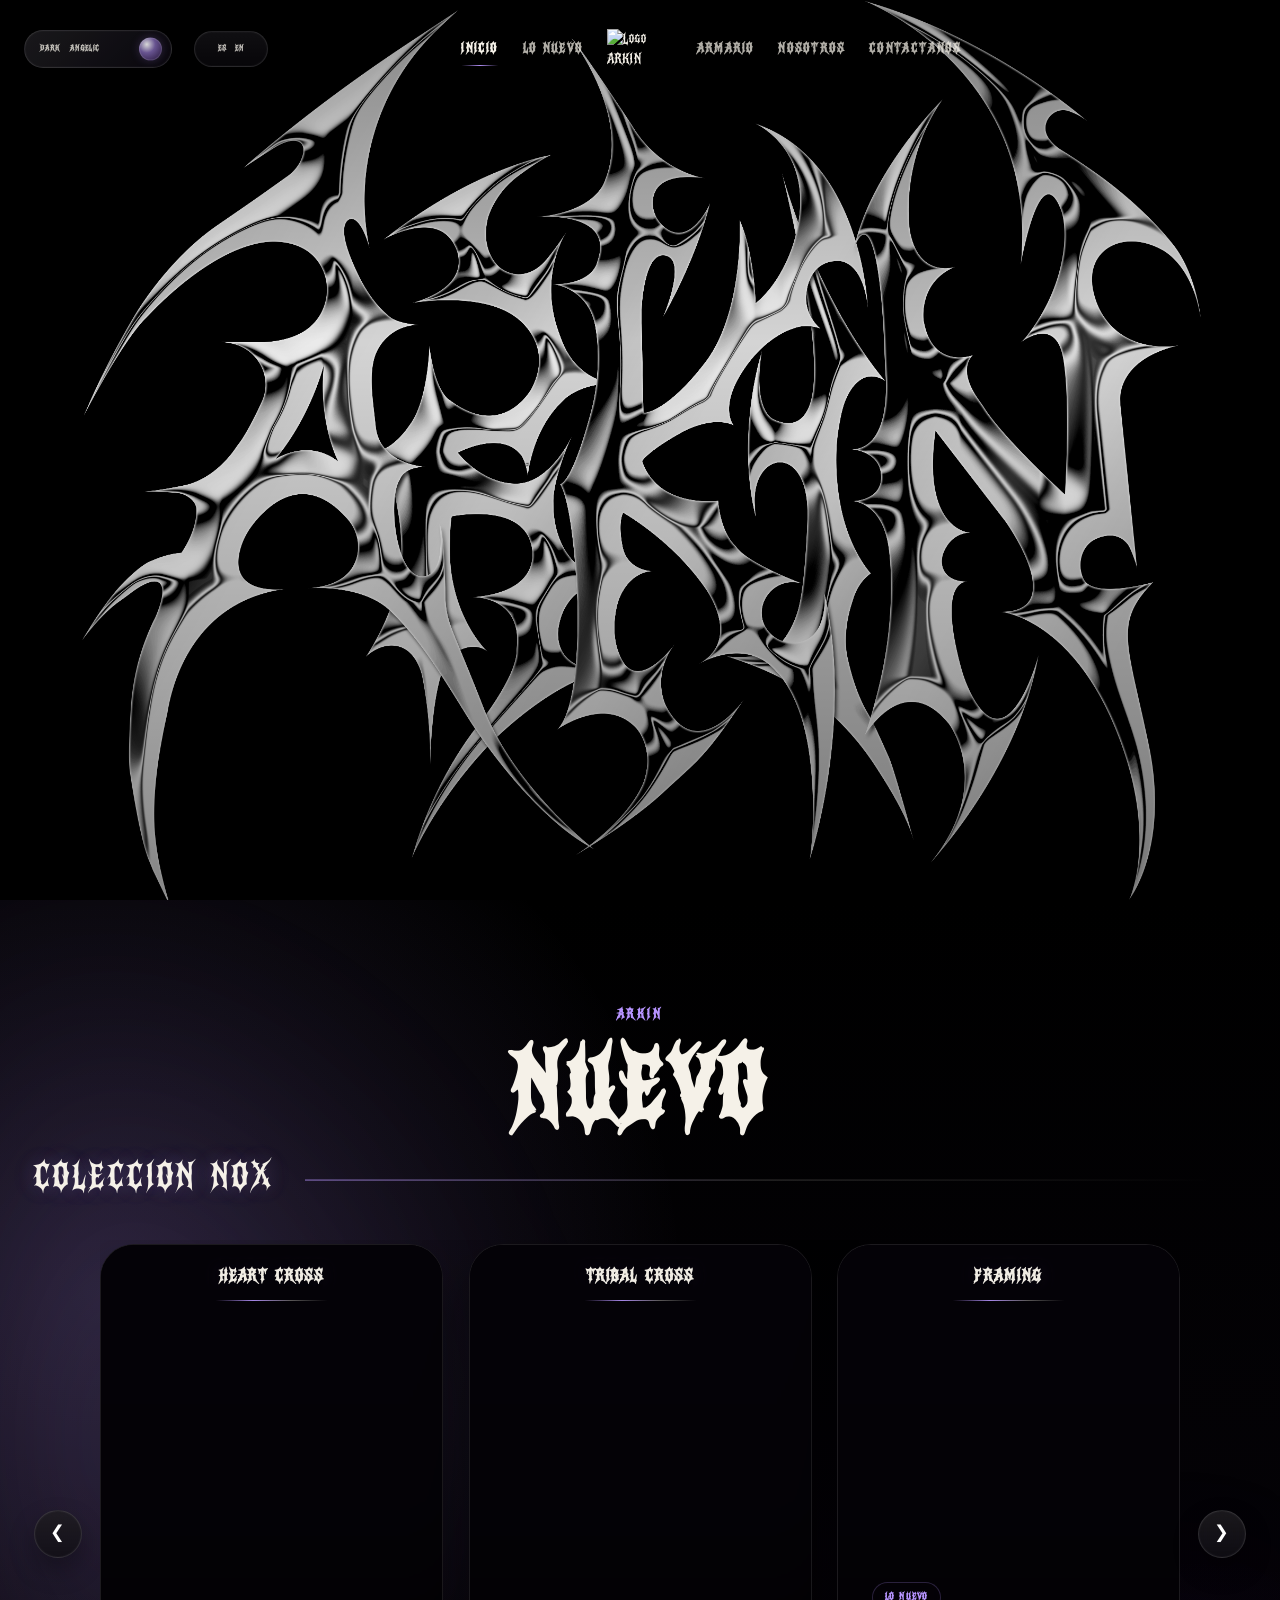
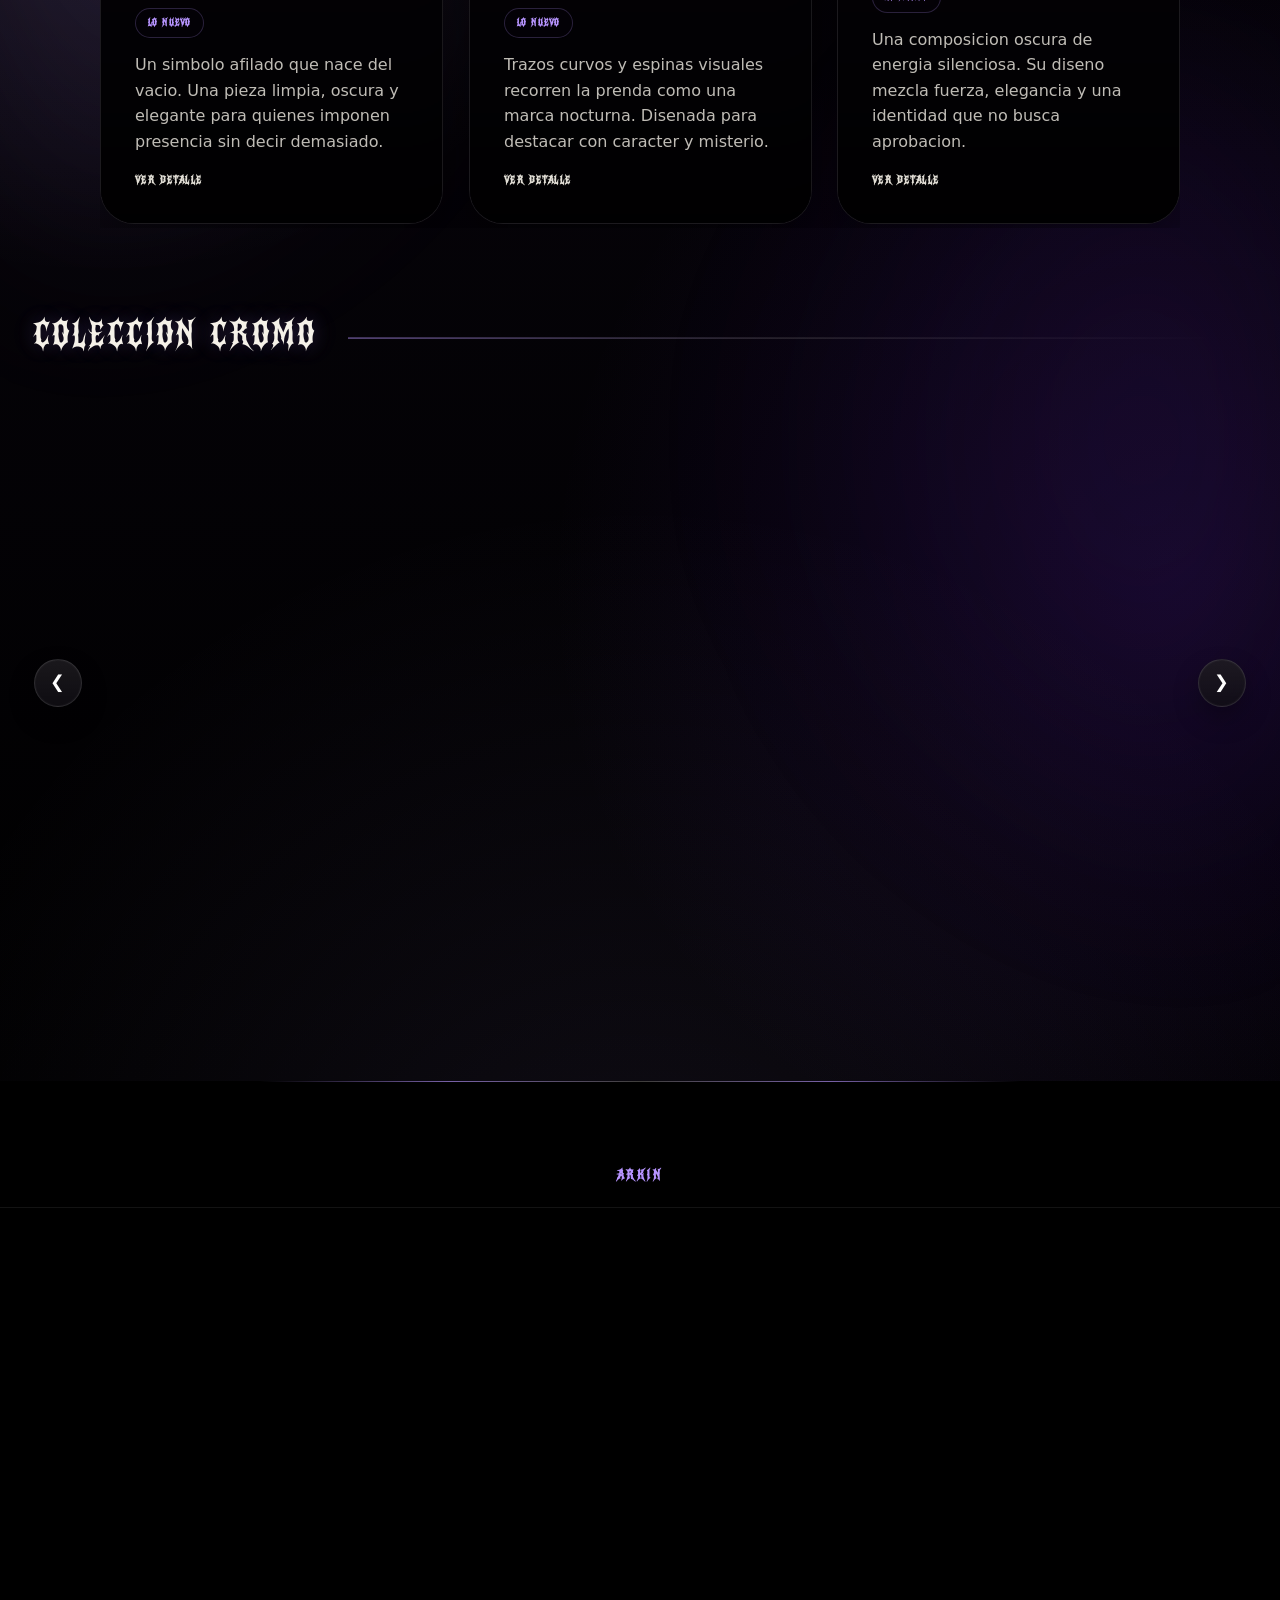
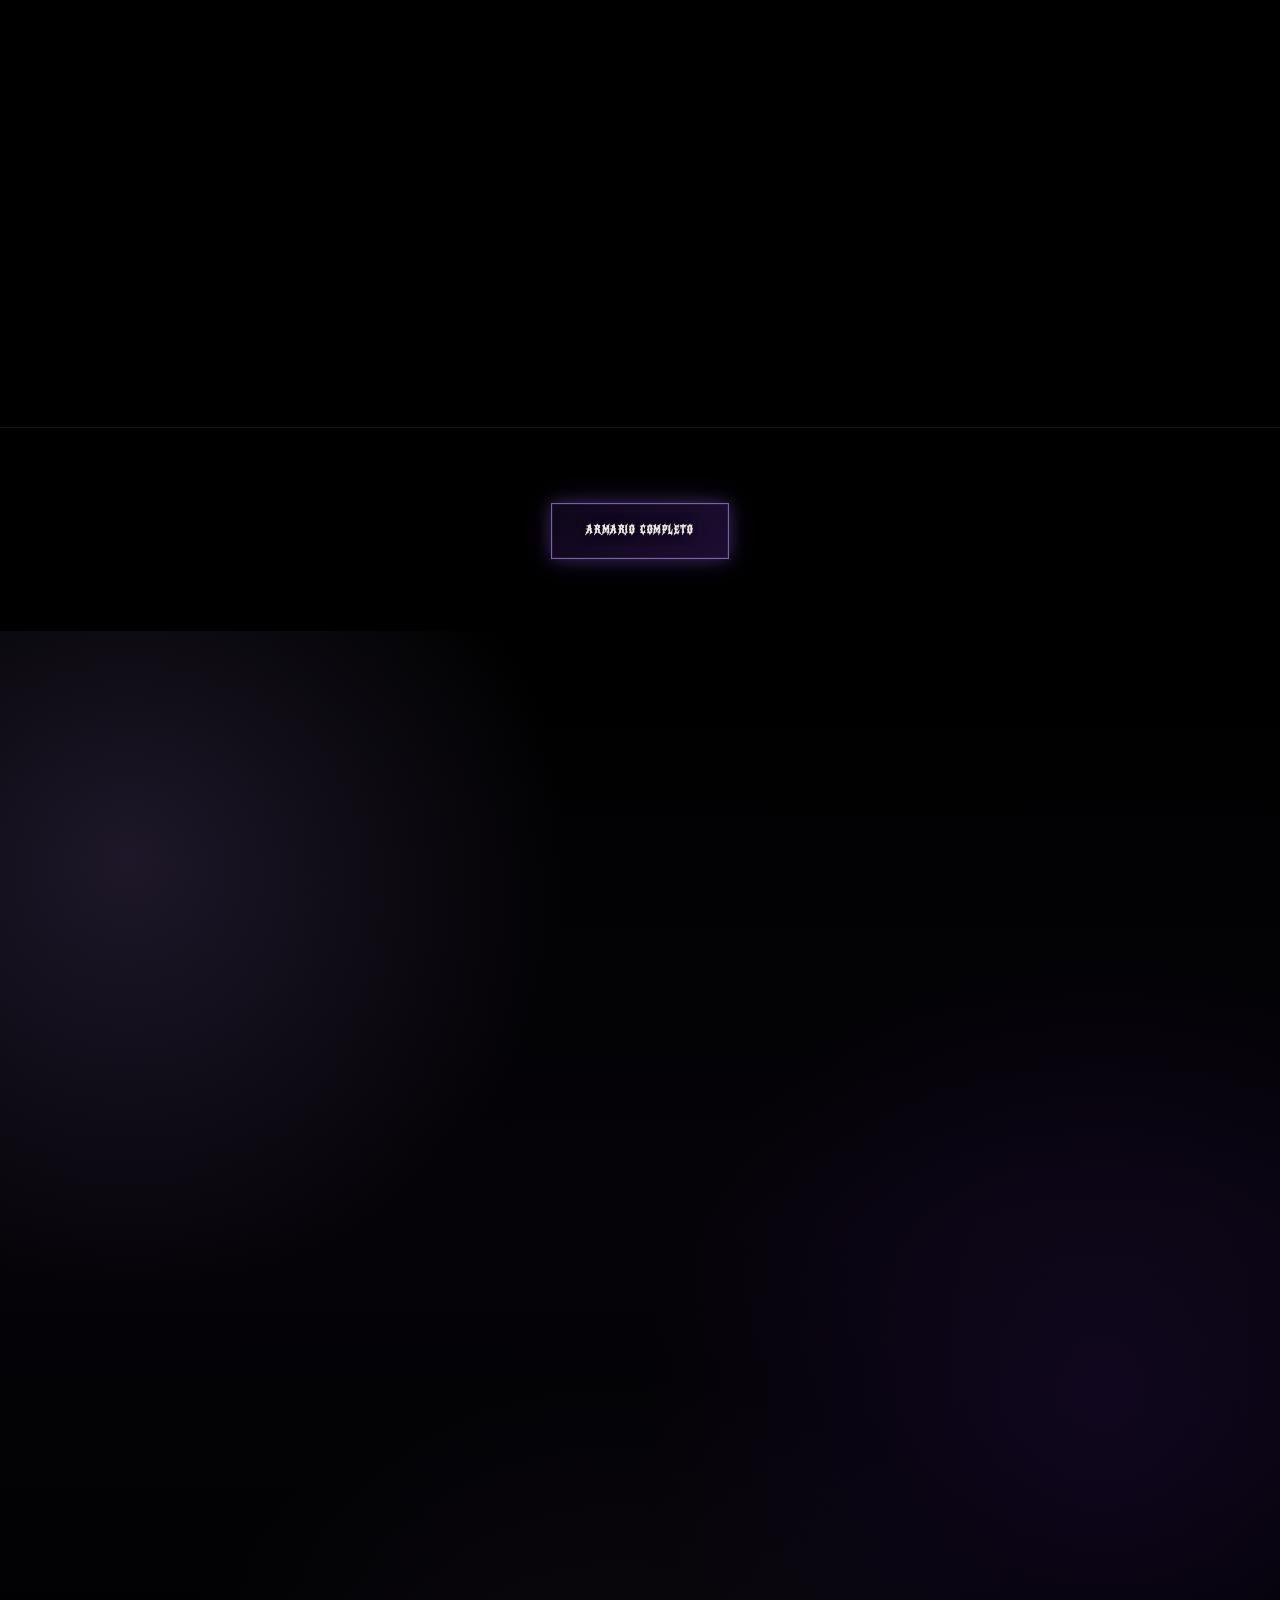
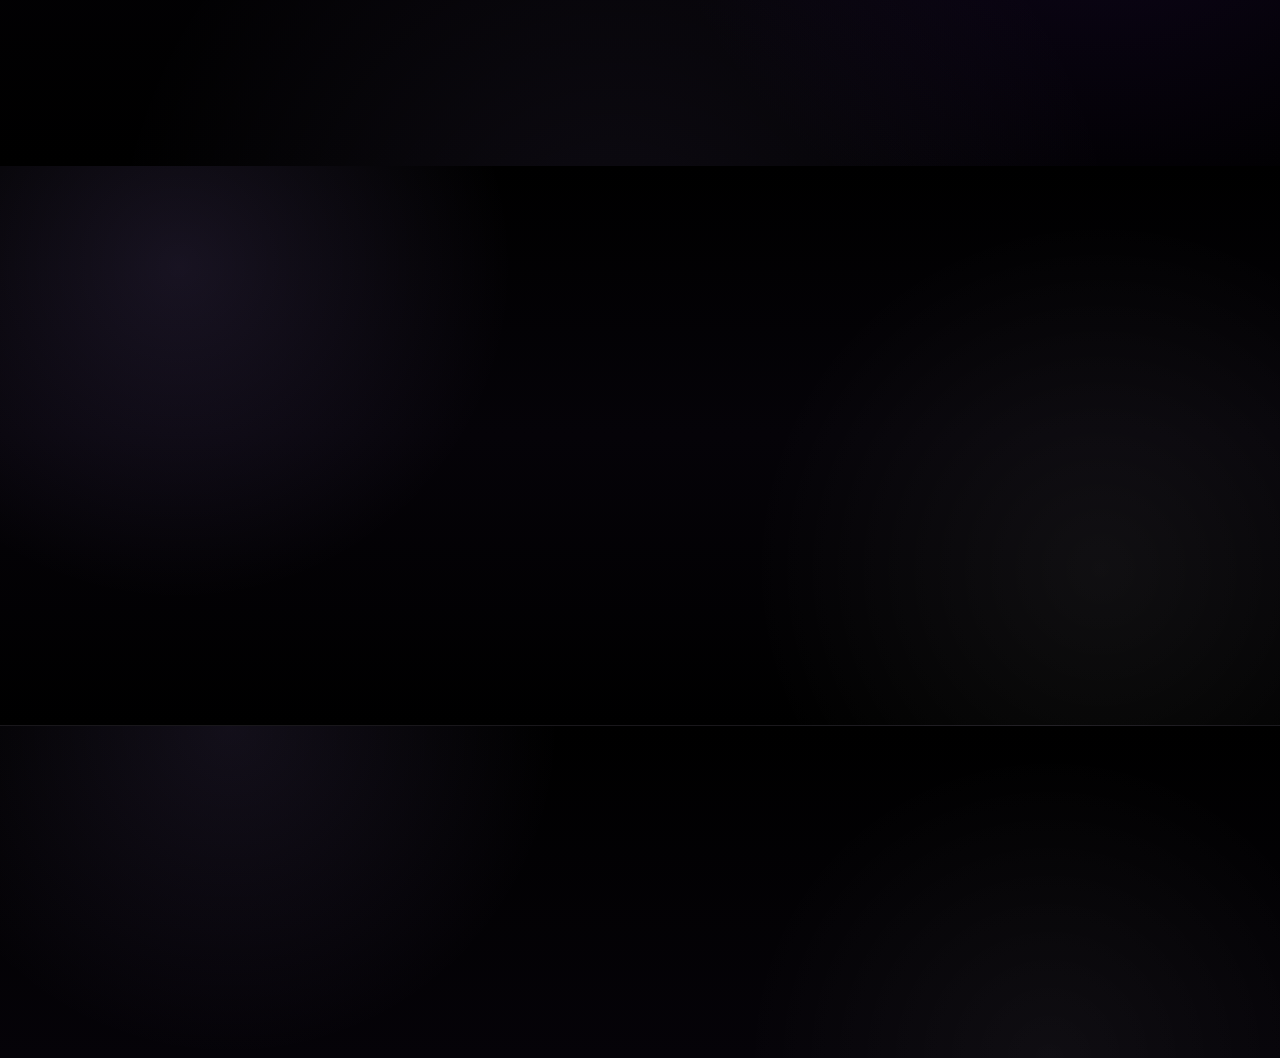
==== commit 35d2acee: "Actualizacion Final" ====
--- a/index.html
+++ b/index.html
@@ -28,6 +28,10 @@
             <span class="theme-toggle-orb" aria-hidden="true"></span>
         </button>
 
+        <button class="language-toggle header-language-toggle" type="button" data-language-toggle aria-label="Cambiar idioma" aria-pressed="false">
+            <span data-language-toggle-text>ES / EN</span>
+        </button>
+
         <nav class="nav" aria-label="Navegacion principal">
             <div class="nav-links nav-links-left">
                 <a href="#inicio" class="nav-link active">Inicio</a>
@@ -53,6 +57,9 @@
                 <button class="theme-toggle mobile-theme-toggle" type="button" data-theme-toggle aria-label="Cambiar entre tema Dark y Angelic" aria-pressed="false">
                     <span class="theme-toggle-text" data-theme-toggle-text>Dark / Angelic</span>
                     <span class="theme-toggle-orb" aria-hidden="true"></span>
+                </button>
+                <button class="language-toggle mobile-language-toggle" type="button" data-language-toggle aria-label="Cambiar idioma" aria-pressed="false">
+                    <span data-language-toggle-text>ES / EN</span>
                 </button>
                 <a href="#inicio" class="mobile-nav-link">Inicio</a>
                 <a href="#loNuevo" class="mobile-nav-link">Lo Nuevo</a>
--- a/StyleHome.css
+++ b/StyleHome.css
@@ -1496,3 +1496,350 @@
         min-height:76px !important;
     }
 }
+
+/* ================================
+   RESPONSIVE MOBILE - CARDS PRODUCTO
+   Ajusta titulos, precios y espacios en cards para celular.
+================================ */
+@media (max-width: 700px) {
+    .product-card,
+    .new-product-card,
+    .related-card {
+        overflow: hidden !important;
+    }
+
+    .armario-panel .armario-grid .product-card-name-top,
+    #ropaCompleta .product-card-name-top,
+    #ropaCromoCompleta .product-card-name-top,
+    #categoriaNoxGrid .product-card-name-top,
+    #categoriaCromoGrid .product-card-name-top,
+    .product-card-name-top,
+    .new-product-name-top,
+    .related-card-name-top {
+        top: 15px !important;
+        left: 50% !important;
+        right: auto !important;
+        transform: translateX(-50%) !important;
+        width: calc(100% - 34px) !important;
+        max-width: calc(100% - 34px) !important;
+        padding: 0 0 9px !important;
+        margin: 0 !important;
+        text-align: center !important;
+        white-space: normal !important;
+        overflow: visible !important;
+        text-overflow: clip !important;
+        font-size: clamp(0.98rem, 4.2vw, 1.18rem) !important;
+        letter-spacing: 0.085em !important;
+        word-spacing: 0.08em !important;
+        line-height: 1.24 !important;
+        background: transparent !important;
+        border: 0 !important;
+        border-radius: 0 !important;
+        box-shadow: none !important;
+        backdrop-filter: none !important;
+        z-index: 8 !important;
+    }
+
+    .armario-panel .armario-grid .product-card-name-top::after,
+    #ropaCompleta .product-card-name-top::after,
+    #ropaCromoCompleta .product-card-name-top::after,
+    #categoriaNoxGrid .product-card-name-top::after,
+    #categoriaCromoGrid .product-card-name-top::after,
+    .product-card-name-top::after,
+    .new-product-name-top::after,
+    .related-card-name-top::after {
+        left: 50% !important;
+        right: auto !important;
+        transform: translateX(-50%) !important;
+        width: min(96px, 62%) !important;
+        bottom: 0 !important;
+    }
+
+    .armario-panel .armario-grid .product-card-info,
+    #ropaCompleta .product-card-info,
+    #ropaCromoCompleta .product-card-info,
+    #categoriaNoxGrid .product-card-info,
+    #categoriaCromoGrid .product-card-info {
+        min-height: 86px !important;
+        padding: 20px 18px 22px !important;
+        justify-content: center !important;
+        text-align: center !important;
+    }
+
+    .armario-panel .armario-grid .product-card-price,
+    #ropaCompleta .product-card-price,
+    #ropaCromoCompleta .product-card-price,
+    #categoriaNoxGrid .product-card-price,
+    #categoriaCromoGrid .product-card-price {
+        margin: 0 auto !important;
+        font-size: 0.86rem !important;
+        padding: 8px 13px !important;
+    }
+}
+
+@media (max-width: 480px) {
+    .armario-panel .armario-grid .product-card-name-top,
+    #ropaCompleta .product-card-name-top,
+    #ropaCromoCompleta .product-card-name-top,
+    #categoriaNoxGrid .product-card-name-top,
+    #categoriaCromoGrid .product-card-name-top,
+    .product-card-name-top,
+    .new-product-name-top,
+    .related-card-name-top {
+        top: 13px !important;
+        width: calc(100% - 28px) !important;
+        max-width: calc(100% - 28px) !important;
+        font-size: clamp(0.88rem, 4.6vw, 1.04rem) !important;
+        letter-spacing: 0.07em !important;
+        word-spacing: 0.04em !important;
+        line-height: 1.22 !important;
+        padding-bottom: 8px !important;
+    }
+
+    .armario-panel .armario-grid .product-card-name-top::after,
+    #ropaCompleta .product-card-name-top::after,
+    #ropaCromoCompleta .product-card-name-top::after,
+    #categoriaNoxGrid .product-card-name-top::after,
+    #categoriaCromoGrid .product-card-name-top::after,
+    .product-card-name-top::after,
+    .new-product-name-top::after,
+    .related-card-name-top::after {
+        width: min(82px, 58%) !important;
+    }
+
+    .armario-panel .armario-grid .product-card-info,
+    #ropaCompleta .product-card-info,
+    #ropaCromoCompleta .product-card-info,
+    #categoriaNoxGrid .product-card-info,
+    #categoriaCromoGrid .product-card-info {
+        min-height: 78px !important;
+        padding: 18px 16px 20px !important;
+    }
+
+    .armario-panel .armario-grid .product-card-price,
+    #ropaCompleta .product-card-price,
+    #ropaCromoCompleta .product-card-price,
+    #categoriaNoxGrid .product-card-price,
+    #categoriaCromoGrid .product-card-price {
+        font-size: 0.8rem !important;
+        padding: 7px 12px !important;
+    }
+}
+
+@media (max-width: 380px) {
+    .armario-panel .armario-grid .product-card-name-top,
+    #ropaCompleta .product-card-name-top,
+    #ropaCromoCompleta .product-card-name-top,
+    #categoriaNoxGrid .product-card-name-top,
+    #categoriaCromoGrid .product-card-name-top,
+    .product-card-name-top,
+    .new-product-name-top,
+    .related-card-name-top {
+        font-size: 0.82rem !important;
+        letter-spacing: 0.055em !important;
+        word-spacing: 0.02em !important;
+    }
+}
+
+/* ================================
+   AJUSTE RESPONSIVE - CARDS PRODUCTO
+================================ */
+
+/* Misma base para NOX, Cromo, Camisas y CropTops */
+#ropaCompleta,
+#ropaCromoCompleta,
+#categoriaNoxGrid,
+#categoriaCromoGrid {
+    grid-template-columns: repeat(3, minmax(0, 1fr));
+}
+
+/* Titulos de cards centrados y con mejor lectura */
+.product-card-name-top,
+.new-product-name-top,
+.related-card-name-top {
+    left: 50% !important;
+    right: auto !important;
+    transform: translateX(-50%) !important;
+
+    width: calc(100% - 46px) !important;
+    max-width: calc(100% - 46px) !important;
+
+    text-align: center !important;
+    white-space: normal !important;
+    overflow: visible !important;
+    text-overflow: clip !important;
+
+    line-height: 1.28 !important;
+    letter-spacing: 0.105em !important;
+    word-spacing: 0.10em !important;
+}
+
+/* Linea debajo del titulo centrada */
+.product-card-name-top::after,
+.new-product-name-top::after,
+.related-card-name-top::after {
+    left: 50% !important;
+    right: auto !important;
+    transform: translateX(-50%) !important;
+}
+
+/* Tablet */
+@media (max-width: 1100px) {
+    #ropaCompleta,
+    #ropaCromoCompleta,
+    #categoriaNoxGrid,
+    #categoriaCromoGrid {
+        grid-template-columns: repeat(2, minmax(0, 1fr)) !important;
+        gap: 24px !important;
+    }
+
+    .product-card-name-top,
+    .new-product-name-top,
+    .related-card-name-top {
+        top: 16px !important;
+        width: calc(100% - 38px) !important;
+        max-width: calc(100% - 38px) !important;
+        font-size: 1.05rem !important;
+        line-height: 1.3 !important;
+        letter-spacing: 0.095em !important;
+        word-spacing: 0.08em !important;
+    }
+}
+
+/* Celular */
+@media (max-width: 700px) {
+    #ropaCompleta,
+    #ropaCromoCompleta,
+    #categoriaNoxGrid,
+    #categoriaCromoGrid {
+        grid-template-columns: 1fr !important;
+        gap: 22px !important;
+    }
+
+    .product-card {
+        border-radius: 24px !important;
+    }
+
+    .product-card-name-top {
+        top: 16px !important;
+        width: calc(100% - 34px) !important;
+        max-width: calc(100% - 34px) !important;
+
+        font-size: clamp(1rem, 5vw, 1.28rem) !important;
+        line-height: 1.32 !important;
+        letter-spacing: 0.085em !important;
+        word-spacing: 0.06em !important;
+
+        padding-bottom: 9px !important;
+    }
+
+    .new-product-name-top {
+        top: 16px !important;
+        width: calc(100% - 34px) !important;
+        max-width: calc(100% - 34px) !important;
+
+        font-size: clamp(1.05rem, 5.2vw, 1.35rem) !important;
+        line-height: 1.32 !important;
+        letter-spacing: 0.085em !important;
+        word-spacing: 0.06em !important;
+
+        padding-bottom: 9px !important;
+    }
+
+    .related-card-name-top {
+        top: 12px !important;
+        width: calc(100% - 24px) !important;
+        max-width: calc(100% - 24px) !important;
+
+        font-size: 0.82rem !important;
+        line-height: 1.24 !important;
+        letter-spacing: 0.055em !important;
+        word-spacing: 0.03em !important;
+
+        padding-bottom: 7px !important;
+    }
+
+    .product-card-name-top::after,
+    .new-product-name-top::after,
+    .related-card-name-top::after {
+        width: min(100px, 54%) !important;
+    }
+
+    .product-card-info,
+    .related-card-info {
+        justify-content: center !important;
+        text-align: center !important;
+        padding: 18px 18px 20px !important;
+    }
+
+    .product-card-price,
+    .related-card-price {
+        margin: 0 auto !important;
+        font-size: 0.82rem !important;
+    }
+}
+
+/* Celular pequeno */
+@media (max-width: 480px) {
+    #ropaCompleta,
+    #ropaCromoCompleta,
+    #categoriaNoxGrid,
+    #categoriaCromoGrid {
+        gap: 18px !important;
+    }
+
+    .product-card-name-top {
+        top: 14px !important;
+        width: calc(100% - 28px) !important;
+        max-width: calc(100% - 28px) !important;
+
+        font-size: clamp(0.92rem, 5.5vw, 1.12rem) !important;
+        line-height: 1.28 !important;
+        letter-spacing: 0.065em !important;
+        word-spacing: 0.035em !important;
+    }
+
+    .new-product-name-top {
+        top: 14px !important;
+        width: calc(100% - 28px) !important;
+        max-width: calc(100% - 28px) !important;
+
+        font-size: clamp(0.95rem, 5.8vw, 1.18rem) !important;
+        line-height: 1.28 !important;
+        letter-spacing: 0.065em !important;
+        word-spacing: 0.035em !important;
+    }
+
+    .related-card-name-top {
+        font-size: 0.76rem !important;
+        letter-spacing: 0.045em !important;
+        word-spacing: 0.02em !important;
+    }
+
+    .product-card-media img {
+        aspect-ratio: 4 / 5.05 !important;
+    }
+
+    .product-card-info {
+        padding: 17px 16px 19px !important;
+    }
+
+    .product-card-price {
+        font-size: 0.78rem !important;
+        padding: 7px 12px !important;
+    }
+}
+
+/* ================================
+   AJUSTE FINAL - BOTON IDIOMA ES / EN
+================================ */
+.language-toggle{position:relative;display:inline-flex;align-items:center;justify-content:center;min-width:74px;height:36px;padding:0 14px;border-radius:999px;border:1px solid rgba(255,255,255,0.105);background:linear-gradient(180deg,rgba(255,255,255,0.055),rgba(255,255,255,0.018)),rgba(5,3,8,0.54);color:rgba(245,241,232,0.76);font-family:"Darkhusk","Manrope",system-ui,sans-serif;font-size:0.56rem;font-weight:900;letter-spacing:0.13em;text-transform:uppercase;cursor:pointer;backdrop-filter:blur(14px);box-shadow:0 10px 22px rgba(0,0,0,0.22),0 0 0 1px rgba(255,255,255,0.018) inset;transition:transform 0.24s ease,border-color 0.24s ease,color 0.24s ease,background 0.24s ease,box-shadow 0.24s ease}
+.language-toggle:hover{transform:translateY(-1px);color:rgba(245,241,232,0.96);border-color:rgba(183,148,255,0.30);background:linear-gradient(180deg,rgba(183,148,255,0.10),rgba(255,255,255,0.025)),rgba(5,3,8,0.68);box-shadow:0 14px 28px rgba(0,0,0,0.30),0 0 18px rgba(183,148,255,0.10)}
+.header-language-toggle{position:absolute;left:194px;top:50%;z-index:129;transform:translateY(-50%)}
+.header-language-toggle:hover{transform:translateY(-50%) translateX(1px)}
+.mobile-language-toggle{width:100%;height:42px;margin:0 0 10px;color:rgba(245,241,232,0.82);background:rgba(255,255,255,0.032)}
+body[data-theme="angelic"] .language-toggle{border-color:rgba(45,31,58,0.11);background:linear-gradient(180deg,rgba(255,255,255,0.70),rgba(255,250,241,0.44)),rgba(255,250,241,0.70);color:rgba(32,23,37,0.62);box-shadow:0 10px 22px rgba(83,61,109,0.08),0 0 0 1px rgba(255,255,255,0.55) inset}
+body[data-theme="angelic"] .language-toggle:hover{color:rgba(32,23,37,0.92);border-color:rgba(141,99,207,0.22);background:linear-gradient(180deg,rgba(255,255,255,0.88),rgba(235,220,255,0.48)),rgba(255,250,241,0.82);box-shadow:0 14px 28px rgba(83,61,109,0.12),0 0 18px rgba(141,99,207,0.08)}
+@media (max-width:860px){.header-language-toggle{display:none}.mobile-language-toggle{display:inline-flex}}
+@media (min-width:861px){.mobile-language-toggle{display:none}}
+@media (max-width:1040px) and (min-width:861px){.header-language-toggle{left:180px;min-width:66px;padding:0 12px;font-size:0.52rem}.theme-toggle{min-width:148px}}
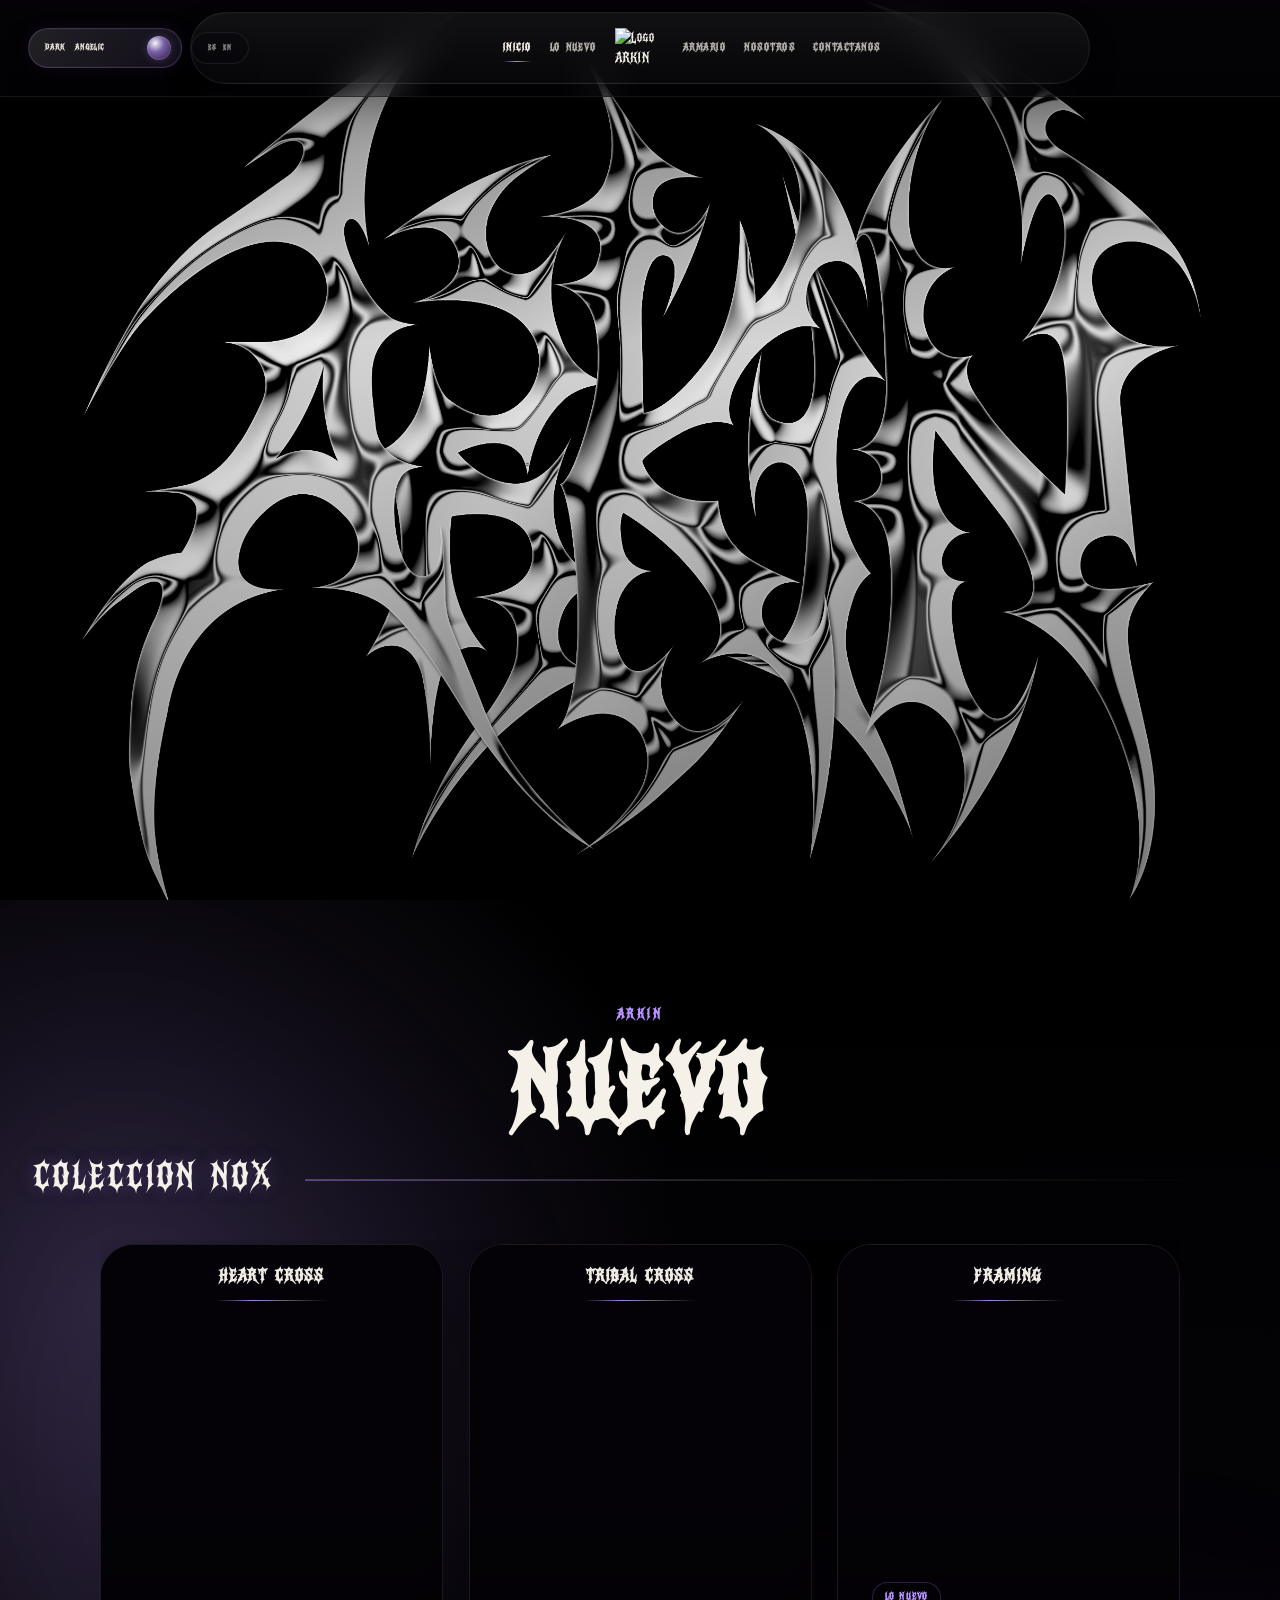
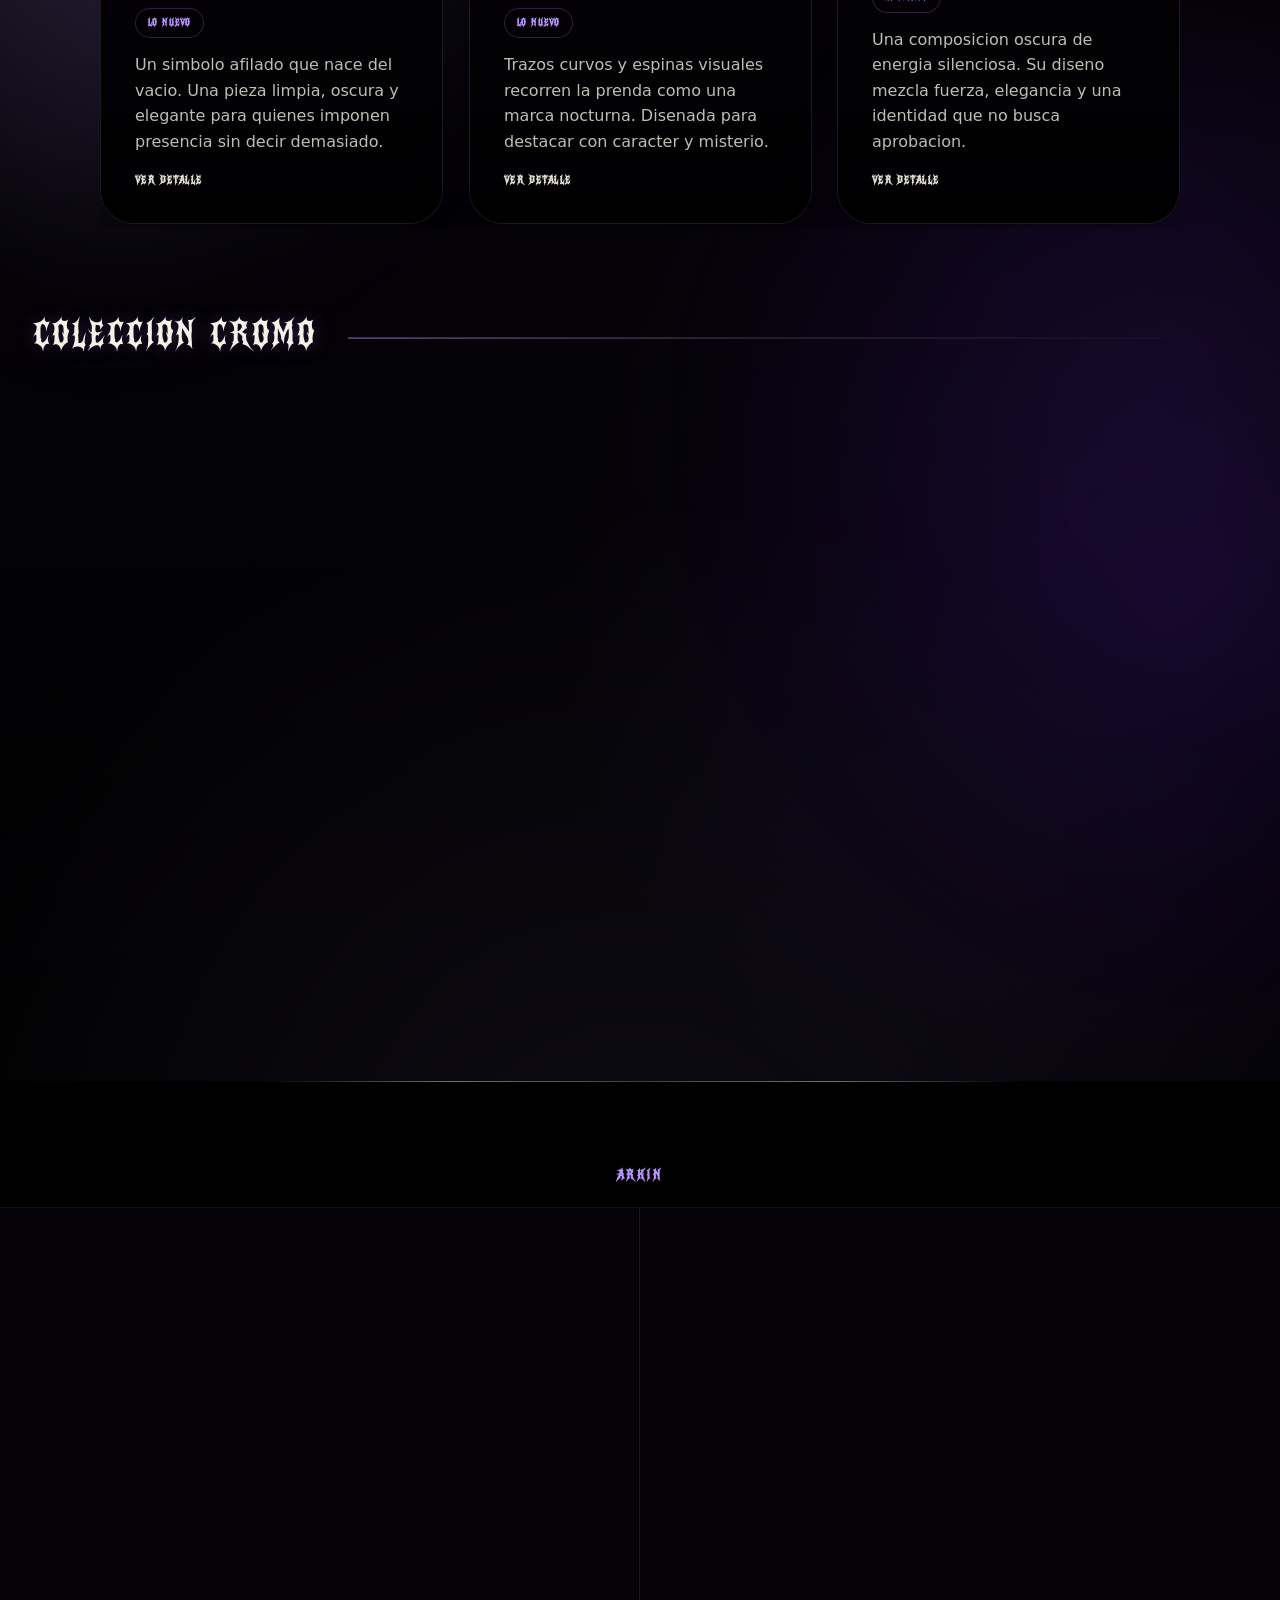
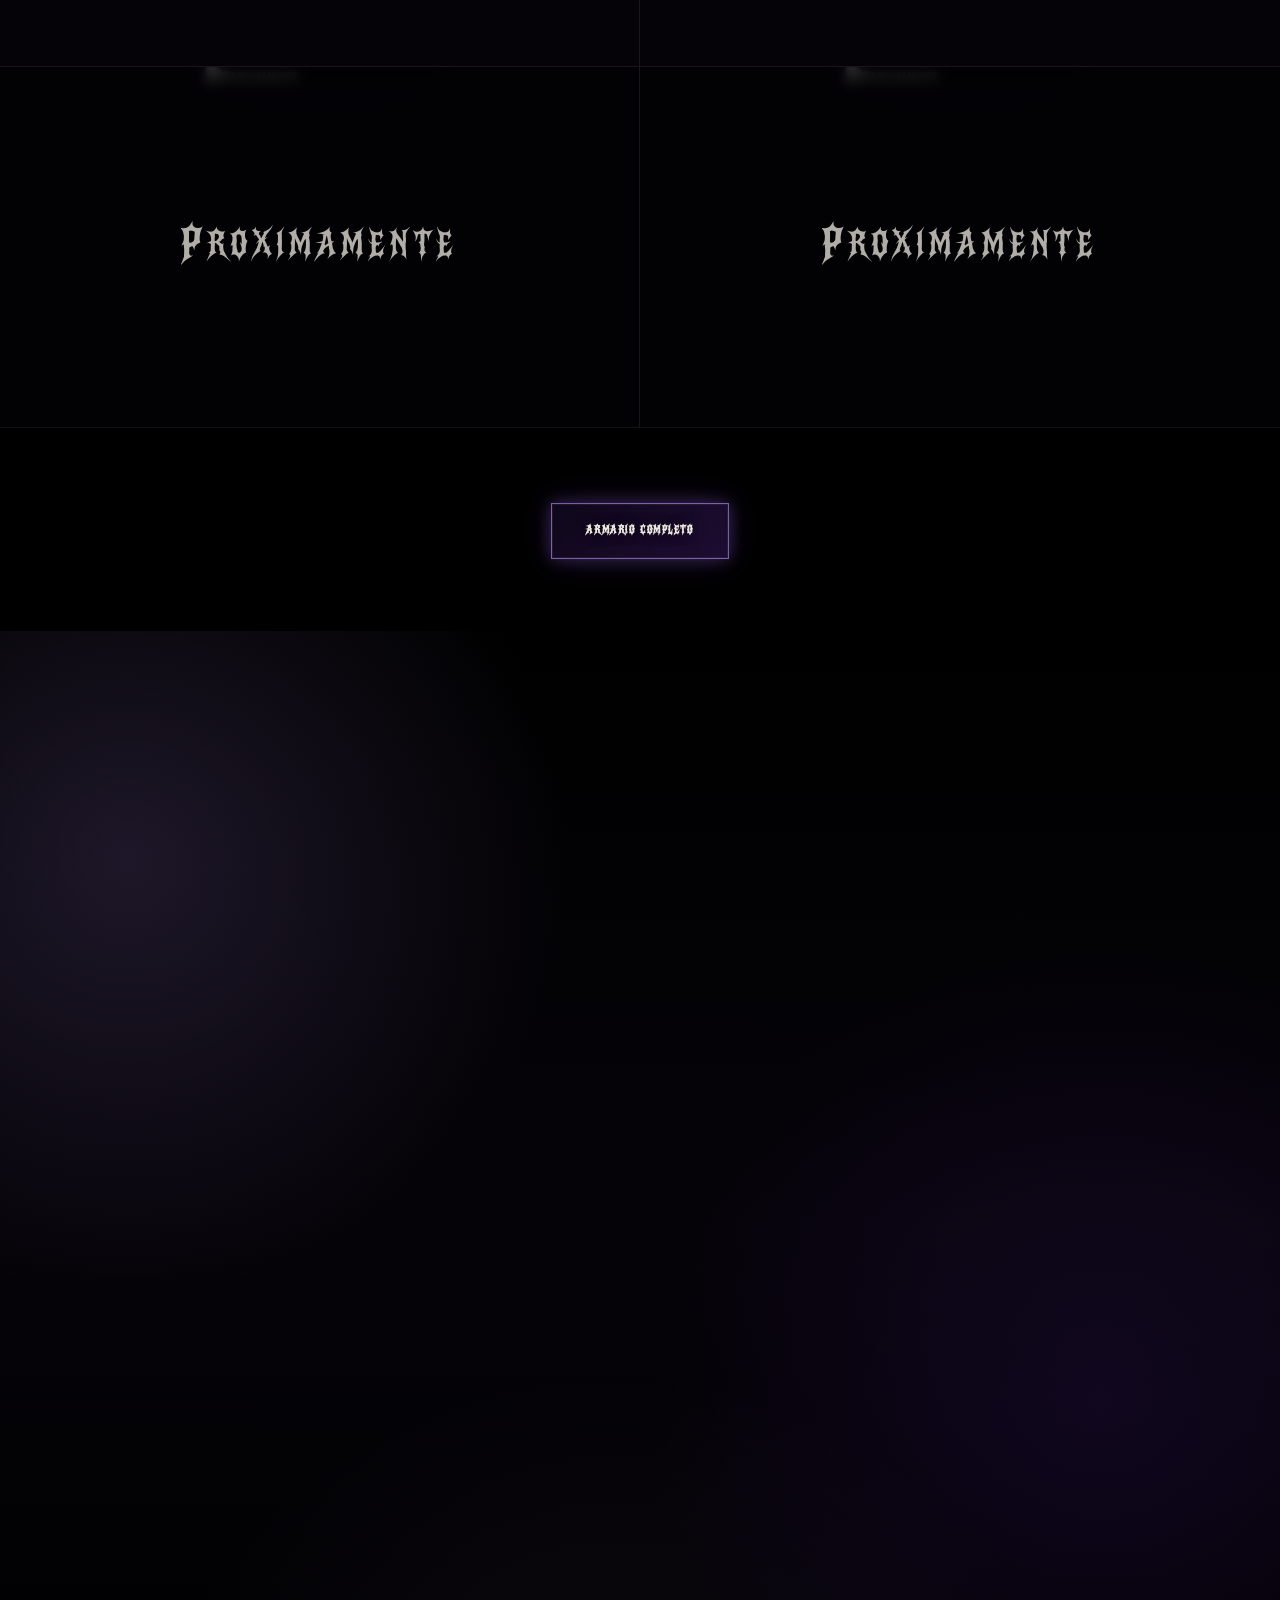
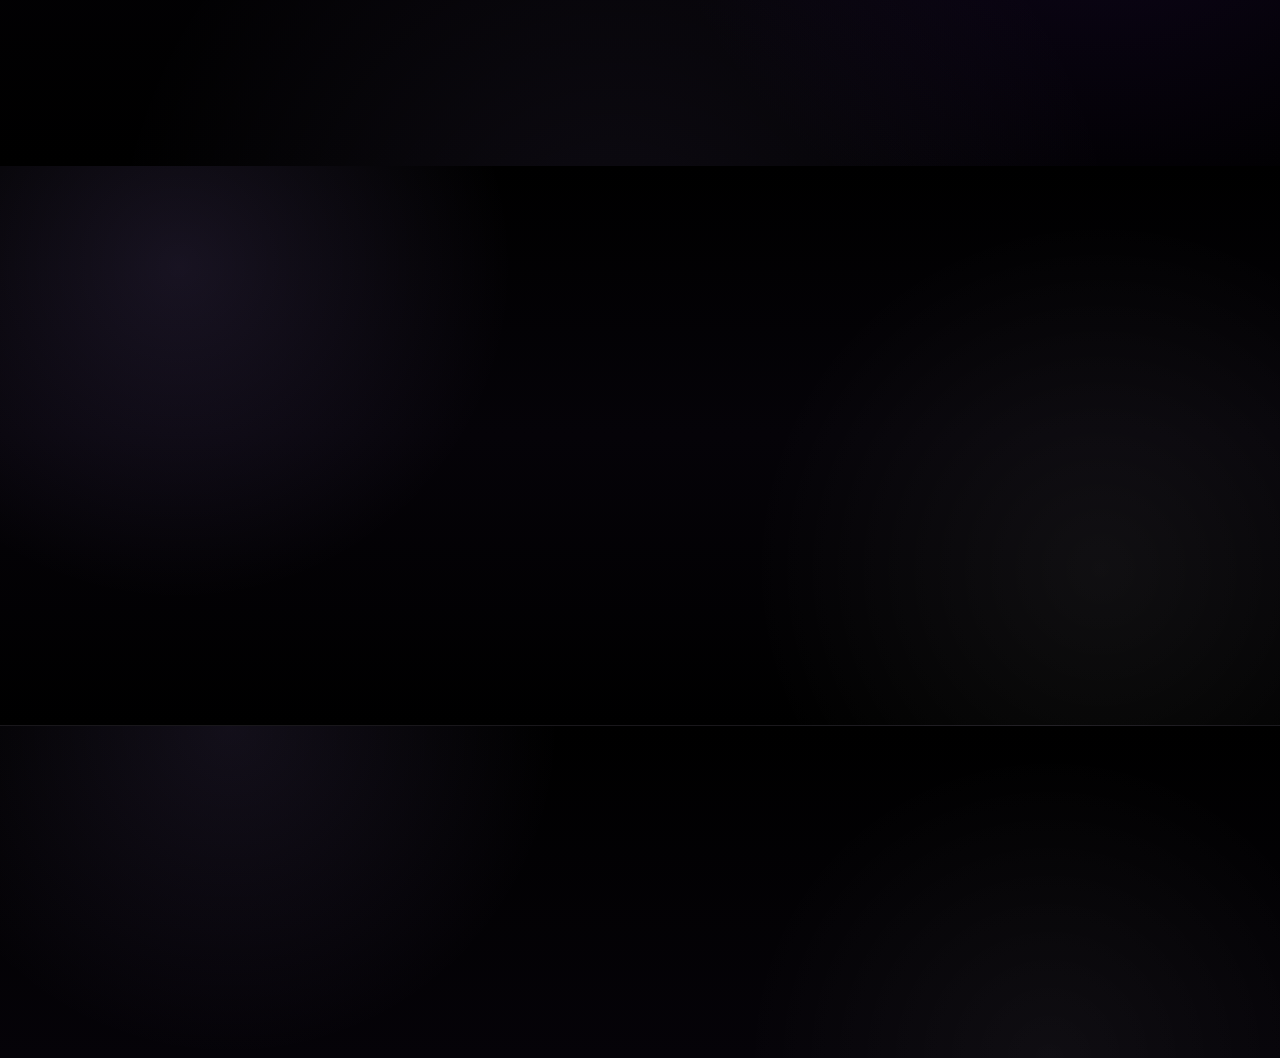
==== commit 2ba9ab16: "Actualizaciones" ====
--- a/index.html
+++ b/index.html
@@ -13,7 +13,7 @@
 <head>
     <meta charset="UTF-8" />
     <meta name="viewport" content="width=device-width, initial-scale=1.0" />
-    <title>ARKIN | Coleccion NOX Cromo</title>
+    <title>ARKIN</title>
     <meta name="description" content="ARKIN: marca de ropa oscura, elegante y atemporal. Explora la coleccion NOX, la coleccion Cromo, el armario completo y solicita tus prendas por WhatsApp." />
     <meta name="theme-color" content="#050308" id="themeColorMeta" />
     <link rel="preload" href="Darkhusk.otf" as="font" type="font/otf" crossorigin />
@@ -23,14 +23,16 @@
 <body data-theme="dark">
     <!-- HEADER / MENU PRINCIPAL -->
     <header class="site-header" id="siteHeader">
-        <button class="theme-toggle header-theme-toggle" type="button" data-theme-toggle aria-label="Cambiar entre tema Dark y Angelic" aria-pressed="false">
-            <span class="theme-toggle-text" data-theme-toggle-text>Dark / Angelic</span>
-            <span class="theme-toggle-orb" aria-hidden="true"></span>
-        </button>
-
-        <button class="language-toggle header-language-toggle" type="button" data-language-toggle aria-label="Cambiar idioma" aria-pressed="false">
-            <span data-language-toggle-text>ES / EN</span>
-        </button>
+        <div class="header-controls header-controls-desktop" aria-label="Controles de tema e idioma">
+            <button class="theme-toggle header-theme-toggle" type="button" data-theme-toggle aria-label="Cambiar entre tema Dark y Angelic" aria-pressed="false">
+                <span class="theme-toggle-text" data-theme-toggle-text>Dark / Angelic</span>
+                <span class="theme-toggle-orb" aria-hidden="true"></span>
+            </button>
+
+            <button class="language-toggle header-language-toggle" type="button" data-language-toggle aria-label="Cambiar idioma" aria-pressed="false">
+                <span data-language-toggle-text>ES / EN</span>
+            </button>
+        </div>
 
         <nav class="nav" aria-label="Navegacion principal">
             <div class="nav-links nav-links-left">
--- a/StyleHome.css
+++ b/StyleHome.css
@@ -1843,3 +1843,303 @@
 @media (max-width:860px){.header-language-toggle{display:none}.mobile-language-toggle{display:inline-flex}}
 @media (min-width:861px){.mobile-language-toggle{display:none}}
 @media (max-width:1040px) and (min-width:861px){.header-language-toggle{left:180px;min-width:66px;padding:0 12px;font-size:0.52rem}.theme-toggle{min-width:148px}}
+
+/* ================================
+   AJUSTE FINAL - HEADER ORGANIZADO
+================================ */
+.site-header{
+    padding:12px 28px !important;
+    background:linear-gradient(180deg,rgba(5,3,8,0.78),rgba(5,3,8,0.42)) !important;
+    border-bottom:1px solid rgba(255,255,255,0.075) !important;
+    backdrop-filter:blur(18px) !important;
+    box-shadow:0 16px 38px rgba(0,0,0,0.22) !important;
+}
+
+.site-header.is-scrolled{
+    padding:8px 28px !important;
+    background:linear-gradient(180deg,rgba(5,3,8,0.94),rgba(5,3,8,0.80)) !important;
+    border-bottom-color:rgba(255,255,255,0.09) !important;
+    box-shadow:0 18px 40px rgba(0,0,0,0.34),0 1px 0 rgba(255,255,255,0.035) inset !important;
+}
+
+.header-controls-desktop{
+    position:absolute !important;
+    left:28px !important;
+    top:50% !important;
+    z-index:140 !important;
+    display:flex !important;
+    align-items:center !important;
+    gap:9px !important;
+    transform:translateY(-50%) !important;
+}
+
+.header-controls-desktop .header-theme-toggle,
+.header-controls-desktop .header-language-toggle{
+    position:relative !important;
+    left:auto !important;
+    top:auto !important;
+    transform:none !important;
+}
+
+.header-controls-desktop .header-theme-toggle{
+    min-width:154px !important;
+    width:auto !important;
+    height:40px !important;
+    padding:0 48px 0 16px !important;
+    opacity:1 !important;
+    background:linear-gradient(135deg,rgba(255,255,255,0.12),rgba(183,148,255,0.075)),rgba(5,3,8,0.76) !important;
+    border-color:rgba(183,148,255,0.22) !important;
+    box-shadow:0 14px 30px rgba(0,0,0,0.28),0 0 20px rgba(183,148,255,0.08),0 0 0 1px rgba(255,255,255,0.025) inset !important;
+}
+
+.header-controls-desktop .header-theme-toggle .theme-toggle-text{
+    position:static !important;
+    width:auto !important;
+    height:auto !important;
+    display:inline-block !important;
+    overflow:visible !important;
+    opacity:1 !important;
+    visibility:visible !important;
+    pointer-events:auto !important;
+    color:rgba(245,241,232,0.92) !important;
+    font-size:0.56rem !important;
+    letter-spacing:0.12em !important;
+    line-height:1 !important;
+    white-space:nowrap !important;
+}
+
+.header-controls-desktop .header-theme-toggle .theme-toggle-orb{
+    right:10px !important;
+    width:24px !important;
+    height:24px !important;
+    transform:translateY(-50%) !important;
+}
+
+.header-controls-desktop .header-language-toggle{
+    min-width:58px !important;
+    width:58px !important;
+    height:32px !important;
+    padding:0 !important;
+    opacity:0.78 !important;
+    font-size:0.50rem !important;
+    letter-spacing:0.10em !important;
+    background:rgba(5,3,8,0.48) !important;
+    border-color:rgba(255,255,255,0.10) !important;
+    box-shadow:0 10px 22px rgba(0,0,0,0.18),0 0 0 1px rgba(255,255,255,0.018) inset !important;
+}
+
+.header-controls-desktop .header-language-toggle:hover{
+    opacity:1 !important;
+    transform:translateY(-1px) !important;
+    border-color:rgba(183,148,255,0.28) !important;
+}
+
+.site-header .nav{
+    width:min(100%,900px) !important;
+    max-width:900px !important;
+    min-height:60px !important;
+    padding:6px 18px !important;
+    border-radius:999px !important;
+    background:linear-gradient(180deg,rgba(255,255,255,0.060),rgba(255,255,255,0.018)),rgba(5,3,8,0.34) !important;
+    border:1px solid rgba(255,255,255,0.075) !important;
+    box-shadow:0 14px 32px rgba(0,0,0,0.18),0 0 0 1px rgba(255,255,255,0.015) inset !important;
+    gap:14px !important;
+}
+
+.site-header .nav-links{
+    gap:18px !important;
+}
+
+.site-header .nav-link{
+    padding:7px 0 !important;
+    font-size:0.72rem !important;
+    letter-spacing:0.13em !important;
+    color:rgba(245,241,232,0.70) !important;
+}
+
+.site-header .nav-link:hover,
+.site-header .nav-link.active,
+.site-header .nav-link[aria-current="page"]{
+    color:rgba(245,241,232,0.98) !important;
+}
+
+.site-header .nav-logo{
+    width:58px !important;
+    height:58px !important;
+}
+
+.site-header .nav-logo img{
+    width:50px !important;
+}
+
+.site-header.is-scrolled .nav{
+    min-height:54px !important;
+    background:linear-gradient(180deg,rgba(255,255,255,0.052),rgba(255,255,255,0.015)),rgba(5,3,8,0.46) !important;
+}
+
+.site-header.is-scrolled .nav-logo{
+    width:52px !important;
+    height:52px !important;
+}
+
+.site-header.is-scrolled .nav-logo img{
+    width:45px !important;
+}
+
+body[data-theme="angelic"] .site-header{
+    background:linear-gradient(180deg,rgba(255,250,241,0.88),rgba(255,250,241,0.58)) !important;
+    border-bottom-color:rgba(45,31,58,0.10) !important;
+    box-shadow:0 16px 38px rgba(83,61,109,0.10) !important;
+}
+
+body[data-theme="angelic"] .site-header .nav{
+    background:linear-gradient(180deg,rgba(255,255,255,0.76),rgba(255,250,241,0.40)),rgba(255,250,241,0.62) !important;
+    border-color:rgba(45,31,58,0.10) !important;
+    box-shadow:0 14px 32px rgba(83,61,109,0.10),0 0 0 1px rgba(255,255,255,0.58) inset !important;
+}
+
+body[data-theme="angelic"] .header-controls-desktop .header-theme-toggle{
+    background:linear-gradient(135deg,rgba(255,255,255,0.96),rgba(235,220,255,0.54)),rgba(255,250,241,0.82) !important;
+    border-color:rgba(141,99,207,0.24) !important;
+}
+
+body[data-theme="angelic"] .header-controls-desktop .header-theme-toggle .theme-toggle-text{
+    color:rgba(32,23,37,0.84) !important;
+}
+
+body[data-theme="angelic"] .header-controls-desktop .header-language-toggle{
+    background:rgba(255,250,241,0.64) !important;
+    color:rgba(32,23,37,0.66) !important;
+    border-color:rgba(45,31,58,0.11) !important;
+}
+
+@media (max-width:1180px) and (min-width:861px){
+    .site-header .nav{
+        width:min(100%,760px) !important;
+        max-width:760px !important;
+    }
+
+    .site-header .nav-links{
+        gap:13px !important;
+    }
+
+    .site-header .nav-link{
+        font-size:0.66rem !important;
+        letter-spacing:0.105em !important;
+    }
+
+    .header-controls-desktop .header-theme-toggle{
+        min-width:132px !important;
+        height:38px !important;
+        padding-left:13px !important;
+    }
+
+    .header-controls-desktop .header-theme-toggle .theme-toggle-text{
+        font-size:0.50rem !important;
+        letter-spacing:0.10em !important;
+    }
+
+    .header-controls-desktop .header-language-toggle{
+        width:52px !important;
+        min-width:52px !important;
+    }
+}
+
+@media (max-width:980px) and (min-width:861px){
+    .header-controls-desktop .header-theme-toggle{
+        width:42px !important;
+        min-width:42px !important;
+        height:38px !important;
+        padding:0 !important;
+        justify-content:center !important;
+    }
+
+    .header-controls-desktop .header-theme-toggle .theme-toggle-text{
+        position:absolute !important;
+        width:1px !important;
+        height:1px !important;
+        overflow:hidden !important;
+        opacity:0 !important;
+    }
+
+    .header-controls-desktop .header-theme-toggle .theme-toggle-orb{
+        right:50% !important;
+        transform:translate(50%,-50%) !important;
+    }
+
+    .site-header .nav{
+        width:min(100%,690px) !important;
+        max-width:690px !important;
+    }
+}
+
+@media (max-width:860px){
+    .site-header{
+        padding:8px 14px !important;
+        background:linear-gradient(180deg,rgba(5,3,8,0.88),rgba(5,3,8,0.66)) !important;
+    }
+
+    .header-controls-desktop{
+        display:none !important;
+    }
+
+    .site-header .nav{
+        width:100% !important;
+        max-width:none !important;
+        min-height:auto !important;
+        padding:0 !important;
+        border:0 !important;
+        border-radius:0 !important;
+        background:transparent !important;
+        box-shadow:none !important;
+        grid-template-columns:auto auto !important;
+    }
+
+    .site-header .nav-logo{
+        width:56px !important;
+        height:56px !important;
+    }
+
+    .site-header .nav-logo img{
+        width:47px !important;
+    }
+
+    .mobile-theme-toggle{
+        height:46px !important;
+        min-width:100% !important;
+        width:100% !important;
+        margin-bottom:10px !important;
+        justify-content:center !important;
+        opacity:1 !important;
+        border-color:rgba(183,148,255,0.22) !important;
+    }
+
+    .mobile-language-toggle{
+        width:48% !important;
+        min-width:112px !important;
+        height:34px !important;
+        margin:0 auto 12px !important;
+        font-size:0.52rem !important;
+        opacity:0.82 !important;
+    }
+}
+
+@media (max-width:420px){
+    .site-header{
+        padding:7px 12px !important;
+    }
+
+    .site-header .nav-logo{
+        width:52px !important;
+        height:52px !important;
+    }
+
+    .site-header .nav-logo img{
+        width:44px !important;
+    }
+
+    .nav-menu-toggle{
+        width:38px !important;
+        height:38px !important;
+    }
+}
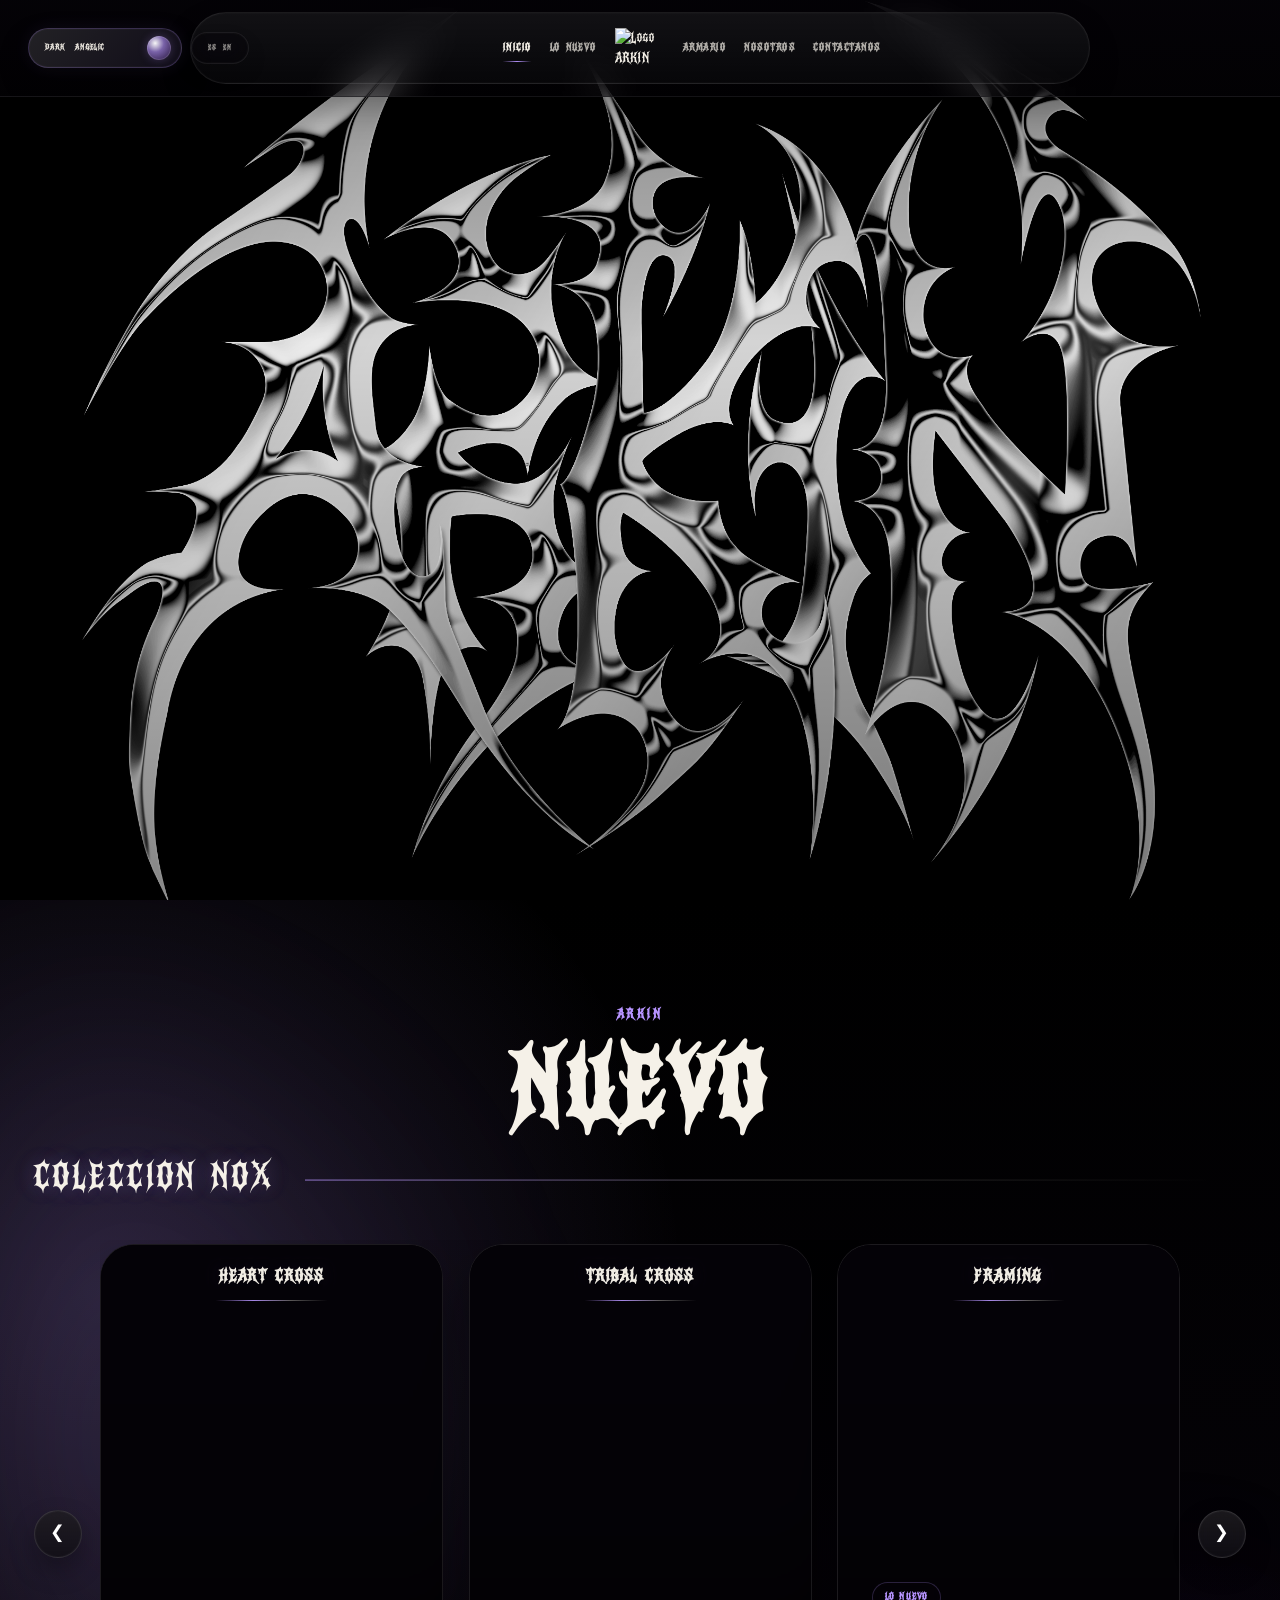
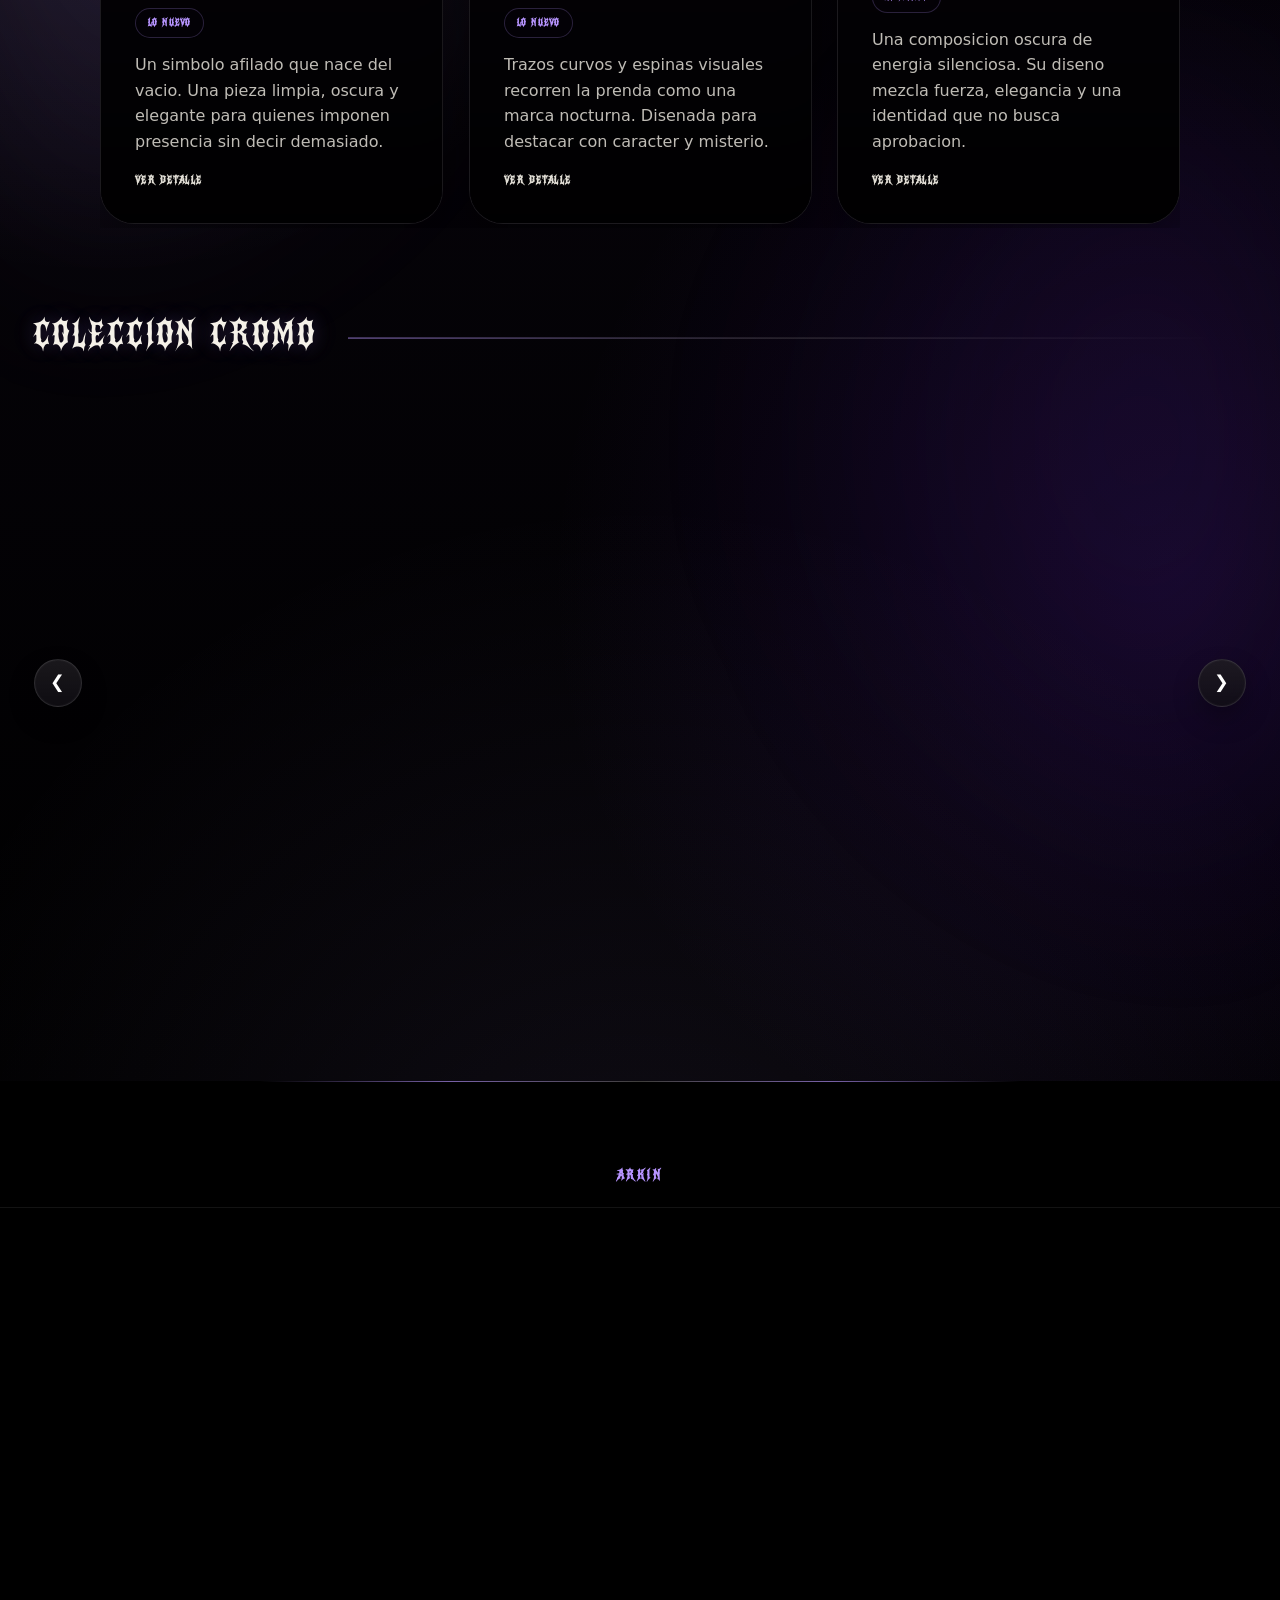
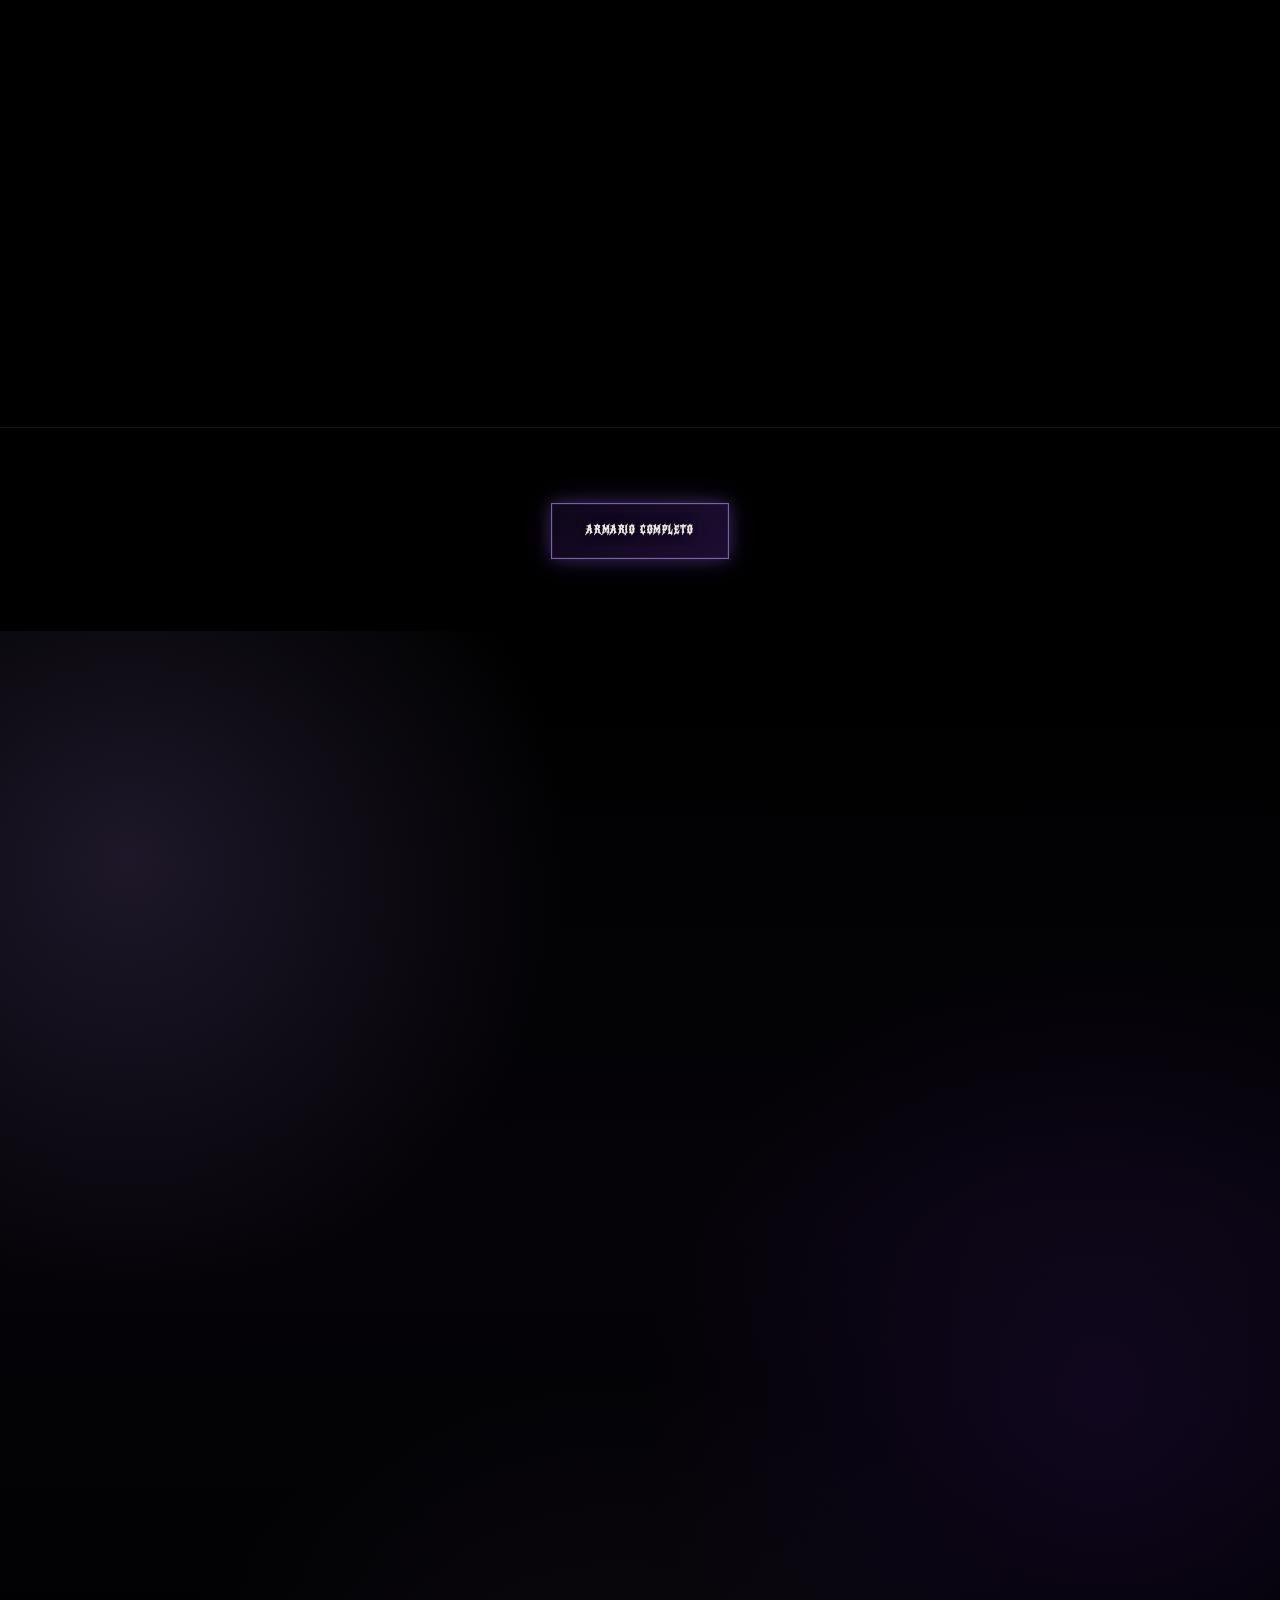
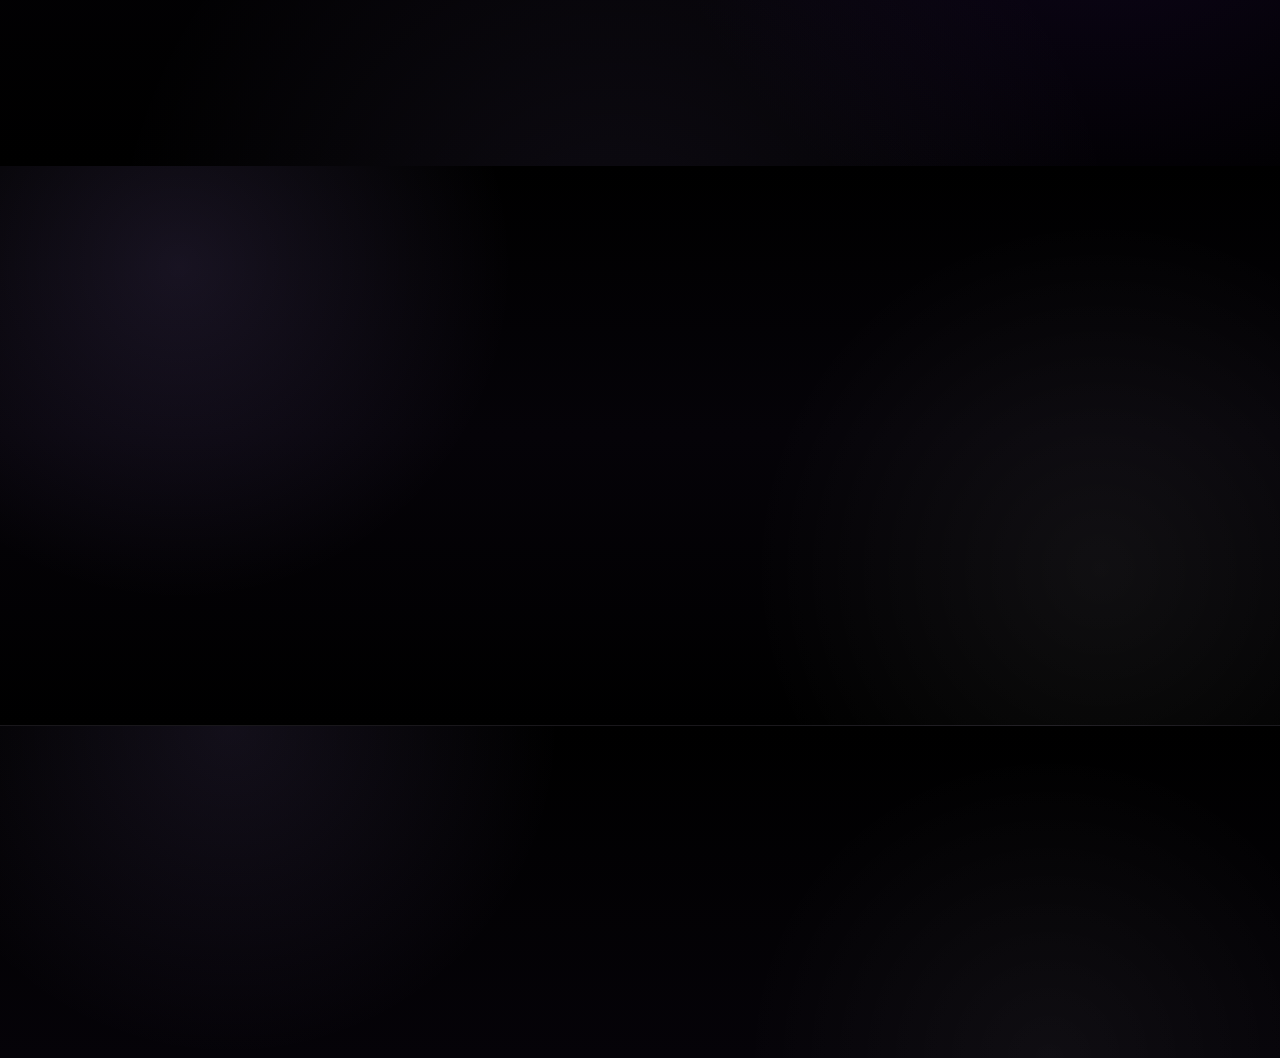
==== commit bcf404a8: "Sigue Actualizando" ====
--- a/index.html
+++ b/index.html
@@ -12,7 +12,7 @@
 <html lang="es">
 <head>
     <meta charset="UTF-8" />
-    <meta name="viewport" content="width=device-width, initial-scale=1.0" />
+    <meta name="viewport" content="width=device-width, initial-scale=1.0, maximum-scale=5.0, user-scalable=yes" />
     <title>ARKIN</title>
     <meta name="description" content="ARKIN: marca de ropa oscura, elegante y atemporal. Explora la coleccion NOX, la coleccion Cromo, el armario completo y solicita tus prendas por WhatsApp." />
     <meta name="theme-color" content="#050308" id="themeColorMeta" />
--- a/StyleHome.css
+++ b/StyleHome.css
@@ -2143,3 +2143,348 @@
         height:38px !important;
     }
 }
+
+
+/* ================================
+   FIX MOVIL - ZOOM, GESTOS Y LIGHTBOX PRODUCTO
+================================ */
+html,
+body {
+    touch-action: pan-x pan-y pinch-zoom;
+    overscroll-behavior-x: contain;
+}
+
+main,
+.hero,
+.product-panel,
+.product-panel-luxury,
+.armario-panel,
+.lo-nuevo-track,
+.related-track,
+.product-main-frame,
+.product-main-image,
+.visual-lightbox-panel {
+    touch-action: pan-x pan-y pinch-zoom;
+}
+
+.product-main-image {
+    cursor: zoom-in !important;
+}
+
+.product-main-image:focus-visible {
+    outline: 2px solid rgba(183, 148, 255, 0.86) !important;
+    outline-offset: 6px !important;
+}
+
+.product-image-lightbox {
+    position: fixed;
+    inset: 0;
+    z-index: 8500;
+    display: none;
+    width: 100vw;
+    height: var(--app-height, 100dvh);
+    overflow: hidden;
+    isolation: isolate;
+}
+
+.product-image-lightbox.is-open {
+    display: block;
+}
+
+.product-image-lightbox-backdrop {
+    position: absolute;
+    inset: 0;
+    z-index: 0;
+    background:
+        radial-gradient(circle at 50% 18%, rgba(183, 148, 255, 0.24), transparent 34%),
+        radial-gradient(circle at 18% 76%, rgba(109, 40, 217, 0.18), transparent 32%),
+        rgba(0, 0, 0, 0.92);
+    backdrop-filter: blur(22px);
+}
+
+.product-image-lightbox-panel {
+    position: absolute;
+    inset: 0;
+    z-index: 1;
+    display: grid;
+    grid-template-columns: 72px minmax(0, 1fr) 72px;
+    grid-template-rows: 1fr auto;
+    align-items: center;
+    gap: 18px;
+    padding: 70px 24px 28px;
+    touch-action: pan-y pinch-zoom;
+}
+
+.product-image-lightbox-figure {
+    position: relative;
+    grid-column: 2;
+    grid-row: 1;
+    width: min(100%, 1080px);
+    height: min(78vh, 780px);
+    margin: 0 auto;
+    display: grid;
+    place-items: center;
+    border-radius: 36px;
+    overflow: hidden;
+    background:
+        linear-gradient(180deg, rgba(255, 255, 255, 0.085), rgba(255, 255, 255, 0.025)),
+        rgba(5, 3, 8, 0.92);
+    border: 1px solid rgba(255, 255, 255, 0.14);
+    box-shadow:
+        0 38px 96px rgba(0, 0, 0, 0.68),
+        0 0 54px rgba(183, 148, 255, 0.18),
+        0 0 0 1px rgba(255, 255, 255, 0.035) inset;
+}
+
+.product-image-lightbox-glow {
+    position: absolute;
+    inset: auto 8% -22% 8%;
+    height: 42%;
+    pointer-events: none;
+    background: radial-gradient(ellipse at center, rgba(183, 148, 255, 0.22), transparent 70%);
+    filter: blur(18px);
+}
+
+.product-image-lightbox-img {
+    position: relative;
+    z-index: 1;
+    width: 100%;
+    height: 100%;
+    padding: 18px;
+    object-fit: contain;
+    object-position: center;
+    user-select: none;
+    -webkit-user-drag: none;
+}
+
+.product-image-lightbox-caption {
+    position: absolute;
+    left: 22px;
+    right: 22px;
+    bottom: 20px;
+    z-index: 2;
+    display: flex;
+    justify-content: space-between;
+    gap: 14px;
+    align-items: center;
+    pointer-events: none;
+}
+
+.product-image-lightbox-color,
+.product-image-lightbox-count,
+.product-image-lightbox-hint {
+    font-family: "Manrope", system-ui, sans-serif;
+    letter-spacing: normal;
+}
+
+.product-image-lightbox-color,
+.product-image-lightbox-count {
+    padding: 8px 12px;
+    border-radius: 999px;
+    background: rgba(5, 3, 8, 0.68);
+    border: 1px solid rgba(255, 255, 255, 0.12);
+    color: rgba(245, 241, 232, 0.92);
+    font-size: 0.78rem;
+    font-weight: 800;
+    backdrop-filter: blur(12px);
+}
+
+.product-image-lightbox-close,
+.product-image-lightbox-arrow {
+    position: relative;
+    z-index: 4;
+    display: grid;
+    place-items: center;
+    padding: 0;
+    border-radius: 50%;
+    border: 1px solid rgba(255, 255, 255, 0.16);
+    background: rgba(5, 3, 8, 0.78);
+    color: rgba(245, 241, 232, 0.96);
+    cursor: pointer;
+    backdrop-filter: blur(16px);
+    box-shadow: 0 14px 34px rgba(0, 0, 0, 0.42), 0 0 24px rgba(183, 148, 255, 0.12);
+    transition: transform 0.22s ease, border-color 0.22s ease, background 0.22s ease;
+    touch-action: manipulation;
+}
+
+.product-image-lightbox-close {
+    position: absolute;
+    top: 20px;
+    right: 22px;
+    width: 44px;
+    height: 44px;
+}
+
+.product-image-lightbox-close::before,
+.product-image-lightbox-close::after {
+    content: "";
+    position: absolute;
+    left: 50%;
+    top: 50%;
+    width: 18px;
+    height: 1.6px;
+    border-radius: 999px;
+    background: rgba(245, 241, 232, 0.98);
+    transform-origin: center;
+}
+
+.product-image-lightbox-close::before {
+    transform: translate(-50%, -50%) rotate(45deg);
+}
+
+.product-image-lightbox-close::after {
+    transform: translate(-50%, -50%) rotate(-45deg);
+}
+
+.product-image-lightbox-arrow {
+    width: 52px;
+    height: 52px;
+    font-size: 1.05rem;
+}
+
+.product-image-lightbox-arrow-left {
+    grid-column: 1;
+    grid-row: 1;
+    justify-self: end;
+}
+
+.product-image-lightbox-arrow-right {
+    grid-column: 3;
+    grid-row: 1;
+    justify-self: start;
+}
+
+.product-image-lightbox-close:hover,
+.product-image-lightbox-arrow:hover {
+    transform: translateY(-1px) scale(1.04);
+    border-color: rgba(183, 148, 255, 0.42);
+    background: rgba(183, 148, 255, 0.16);
+}
+
+.product-image-lightbox-hint {
+    grid-column: 1 / -1;
+    grid-row: 2;
+    margin: 0;
+    text-align: center;
+    color: rgba(199, 191, 214, 0.72);
+    font-size: 0.82rem;
+    font-weight: 700;
+}
+
+body[data-theme="angelic"] .product-image-lightbox-backdrop {
+    background:
+        radial-gradient(circle at 50% 18%, rgba(218, 197, 255, 0.42), transparent 34%),
+        radial-gradient(circle at 18% 76%, rgba(203, 167, 106, 0.20), transparent 32%),
+        rgba(255, 250, 241, 0.86);
+}
+
+body[data-theme="angelic"] .product-image-lightbox-figure,
+body[data-theme="angelic"] .product-image-lightbox-close,
+body[data-theme="angelic"] .product-image-lightbox-arrow,
+body[data-theme="angelic"] .product-image-lightbox-color,
+body[data-theme="angelic"] .product-image-lightbox-count {
+    background: rgba(255, 250, 241, 0.86);
+    color: rgba(32, 23, 37, 0.92);
+    border-color: rgba(45, 31, 58, 0.14);
+    box-shadow: 0 18px 46px rgba(83, 61, 109, 0.16), 0 0 0 1px rgba(255, 255, 255, 0.68) inset;
+}
+
+body[data-theme="angelic"] .product-image-lightbox-close::before,
+body[data-theme="angelic"] .product-image-lightbox-close::after {
+    background: rgba(32, 23, 37, 0.92);
+}
+
+body[data-theme="angelic"] .product-image-lightbox-hint {
+    color: rgba(83, 73, 91, 0.74);
+}
+
+@media (max-width: 860px) {
+    .product-image-lightbox-panel {
+        grid-template-columns: 1fr;
+        grid-template-rows: 1fr auto;
+        padding: 62px 12px 24px;
+        gap: 12px;
+        touch-action: pan-y pinch-zoom;
+    }
+
+    .product-image-lightbox-figure {
+        grid-column: 1;
+        width: 100%;
+        height: min(74vh, 640px);
+        border-radius: 26px;
+    }
+
+    .product-image-lightbox-img {
+        padding: 8px;
+    }
+
+    .product-image-lightbox-arrow {
+        position: absolute;
+        top: 50%;
+        width: 42px;
+        height: 42px;
+        transform: translateY(-50%);
+        background: rgba(5, 3, 8, 0.62);
+    }
+
+    .product-image-lightbox-arrow-left {
+        left: 14px;
+        justify-self: auto;
+    }
+
+    .product-image-lightbox-arrow-right {
+        right: 14px;
+        justify-self: auto;
+    }
+
+    .product-image-lightbox-arrow:hover {
+        transform: translateY(-50%) scale(1.03);
+    }
+
+    .product-image-lightbox-close {
+        top: 13px;
+        right: 13px;
+        width: 38px;
+        height: 38px;
+    }
+
+    .product-image-lightbox-caption {
+        left: 12px;
+        right: 12px;
+        bottom: 12px;
+    }
+
+    .product-image-lightbox-color,
+    .product-image-lightbox-count {
+        font-size: 0.72rem;
+        padding: 7px 10px;
+    }
+
+    .product-image-lightbox-hint {
+        font-size: 0.76rem;
+    }
+}
+
+@media (max-width: 480px) {
+    .product-image-lightbox-panel {
+        padding: 58px 10px 20px;
+    }
+
+    .product-image-lightbox-figure {
+        height: min(72vh, 560px);
+        border-radius: 22px;
+    }
+
+    .product-image-lightbox-caption {
+        flex-direction: column;
+        justify-content: center;
+        align-items: center;
+        gap: 7px;
+    }
+
+    .product-image-lightbox-arrow {
+        width: 38px;
+        height: 38px;
+        font-size: 0.92rem;
+    }
+}
